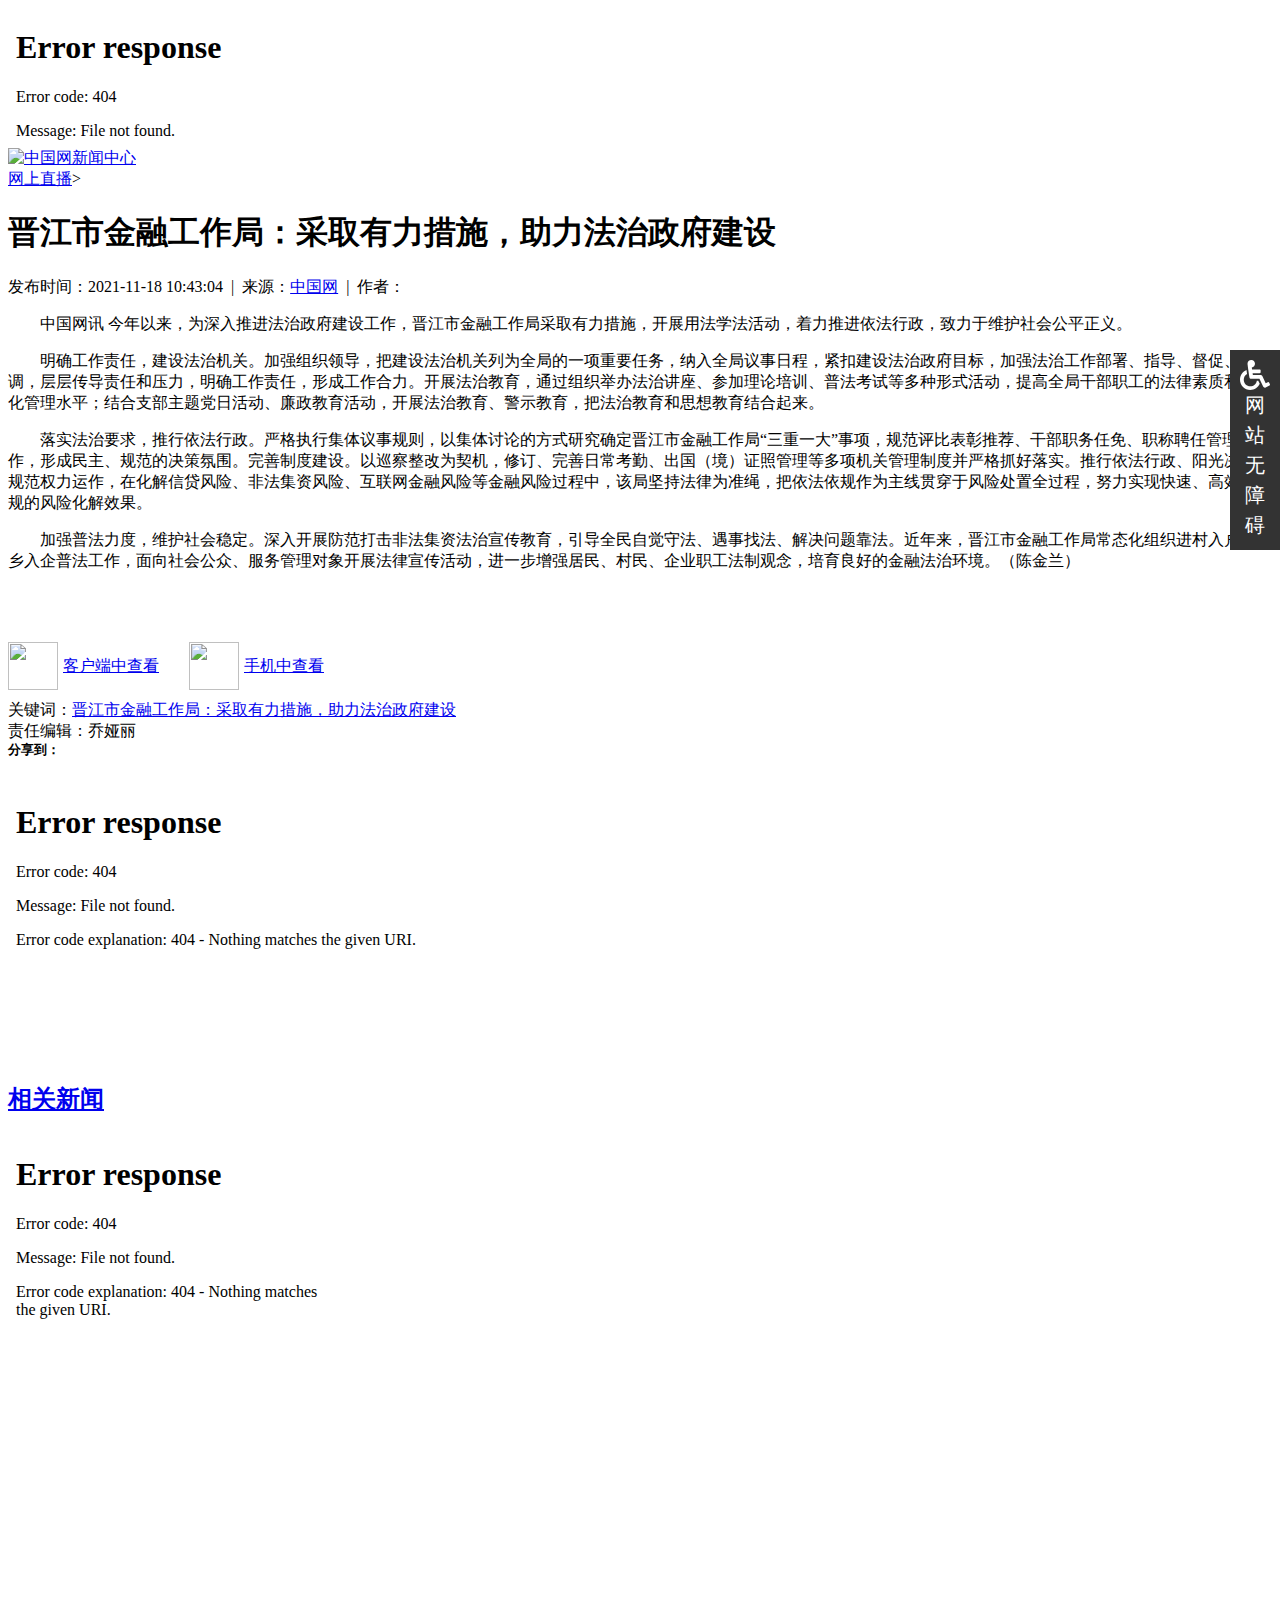
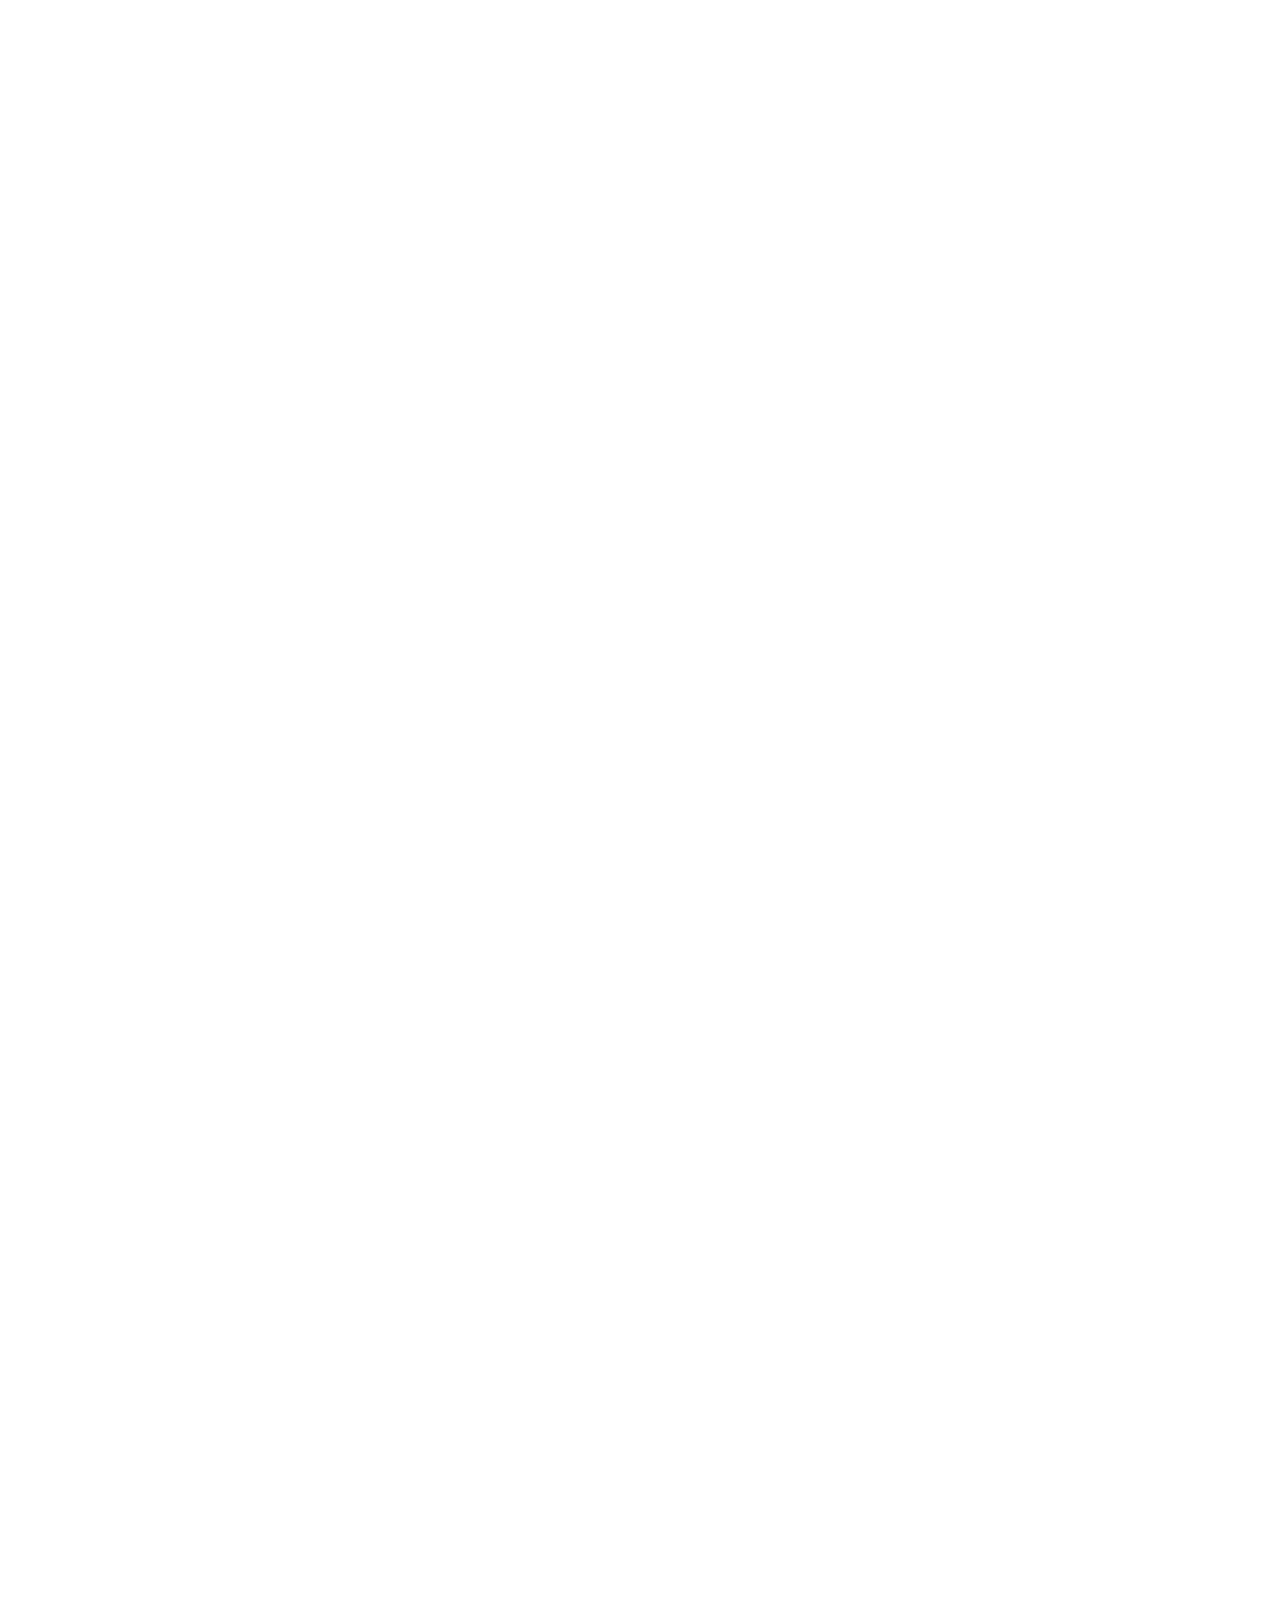
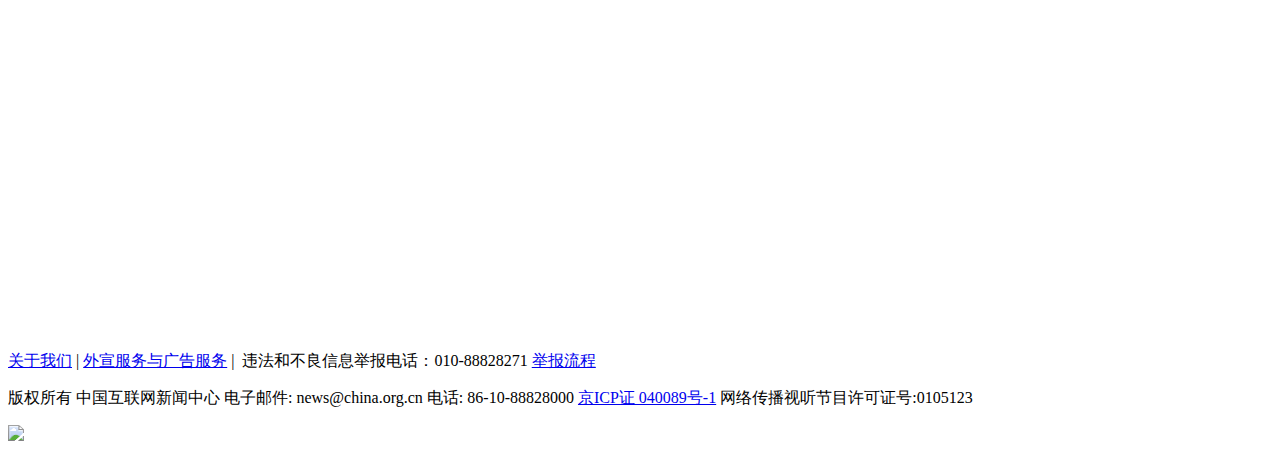
==== index.html @ 2ba496bf "Create index.html" ====
<!DOCTYPE html PUBLIC "-//W3C//DTD XHTML 1.0 Transitional//EN" "http://www.w3.org/TR/xhtml1/DTD/xhtml1-transitional.dtd">
<!-- saved from url=(0050)http://www.china.com.cn/zhibo/content_77879279.htm -->
<html xmlns:wb="http://open.weibo.com/wb" xml:lang="zh"><head><meta http-equiv="Content-Type" content="text/html; charset=UTF-8">

<title>晋江市金融工作局：采取有力措施，助力法治政府建设_新闻中心_中国网</title>
<meta name="keywords" content="晋江市金融工作局：采取有力措施，助力法治政府建设">
<meta name="filetype" content="0">
  <meta name="publishedtype" content="1">
  <meta name="pagetype" content="1">
  <meta name="catalogs" content="">
  <meta name="contentid" content="77879279">
  <meta name="publishdate" content="2021-11-18">
  <meta name="author" content="乔娅丽">
  <meta name="titlePic" content="">
<link type="text/css" rel="stylesheet" href="./晋江市金融工作局：采取有力措施，助力法治政府建设_新闻中心_中国网_files/reset-1.0.css">
<link type="text/css" rel="stylesheet" href="./晋江市金融工作局：采取有力措施，助力法治政府建设_新闻中心_中国网_files/index.css">
<link type="text/css" rel="stylesheet" href="./晋江市金融工作局：采取有力措施，助力法治政府建设_新闻中心_中国网_files/index1.css">
<script type="text/javascript" src="./晋江市金融工作局：采取有力措施，助力法治政府建设_新闻中心_中国网_files/callback-1.0.js.下载">
</script><div style="display: none;"></div>

<script type="text/javascript" src="./晋江市金融工作局：采取有力措施，助力法治政府建设_新闻中心_中国网_files/phone.js.下载">
</script>

<script type="text/javascript" src="./晋江市金融工作局：采取有力措施，助力法治政府建设_新闻中心_中国网_files/jquery-1.12.4.min.js.下载">
</script>

<script type="text/javascript" src="./晋江市金融工作局：采取有力措施，助力法治政府建设_新闻中心_中国网_files/video.js.下载">
</script>
<script src="./晋江市金融工作局：采取有力措施，助力法治政府建设_新闻中心_中国网_files/bsStatic.js.下载" type="text/javascript" charset="utf-8"></script><script charset="UTF-8" src="./晋江市金融工作局：采取有力措施，助力法治政府建设_新闻中心_中国网_files/bundle.js.下载"></script><script src="./晋江市金融工作局：采取有力措施，助力法治政府建设_新闻中心_中国网_files/bs-engine.js.下载" type="text/javascript" charset="utf-8"></script><style type="text/css">a.bshareDiv,#bsPanel,#bsMorePanel,#bshareF{border:none;background:none;padding:0;margin:0;font:12px Helvetica,Calibri,Tahoma,Arial,宋体,sans-serif;line-height:14px;}#bsPanel div,#bsMorePanel div,#bshareF div{display:block;}.bsRlogo .bsPopupAwd,.bsRlogoSel .bsPopupAwd,.bsLogo .bsPopupAwd,.bsLogoSel .bsPopupAwd{line-height:16px !important;}a.bshareDiv div,#bsFloatTab div{*display:inline;zoom:1;display:inline-block;}a.bshareDiv img,a.bshareDiv div,a.bshareDiv span,a.bshareDiv a,#bshareF table,#bshareF tr,#bshareF td{text-decoration:none;background:none;margin:0;padding:0;border:none;line-height:1.2}a.bshareDiv span{display:inline;float:none;}div.buzzButton{cursor:pointer;font-weight:bold;}.buzzButton .shareCount a{color:#333}.bsStyle1 .shareCount a{color:#fff}span.bshareText{white-space:nowrap;}span.bshareText:hover{text-decoration:underline;}a.bshareDiv .bsPromo,div.bshare-custom .bsPromo{display:none;position:absolute;z-index:100;}a.bshareDiv .bsPromo.bsPromo1,div.bshare-custom .bsPromo.bsPromo1{width:51px;height:18px;top:-18px;left:0;line-height:16px;font-size:12px !important;font-weight:normal !important;color:#fff;text-align:center;background:url(http://static.bshare.cn/frame/images/bshare_box_sprite2.gif) no-repeat 0 -606px;}div.bshare-custom .bsPromo.bsPromo2{background:url(http://static.bshare.cn/frame/images/bshare_promo_sprite.gif) no-repeat;cursor:pointer;}</style><style type="text/css">.bsBox{display:none;z-index:100000001;font-size:12px;background:url(http://static.bshare.cn/frame/images//background-opaque-dark.gif) !important;padding:6px !important;-moz-border-radius:5px;-webkit-border-radius:5px;border-radius:5px;}.bsClose{_overflow:hidden;cursor:pointer;position:absolute;z-index:10000000;color:#666;font-weight:bold;font-family:Helvetica,Arial;font-size:14px;line-height:20px;}.bsTop{color:#666;background:#f2f2f2;height:24px;line-height:24px;border-bottom:1px solid #e8e8e8;}.bsTop span{float:left;}.bsFrameDiv,#bsMorePanel{border:none;background:#fff;}.bsReturn{float:right;*margin-right:20px;margin-right:36px;text-align:right;cursor:pointer;line-height:24px;color:#666;opacity:0.5;}#bsReturn:hover{text-decoration:underline;opacity:1;}</style><script src="./晋江市金融工作局：采取有力措施，助力法治政府建设_新闻中心_中国网_files/bsMore.js.下载" type="text/javascript" charset="utf-8"></script><style type="text/css">.bshare-custom{font-size:13px;line-height:16px !important;}.bshare-custom.icon-medium{font-size:14px;line-height:20px !important;}.bshare-custom.icon-medium-plus,.bshare-custom.icon-large{font-size:16px;line-height:26px !important;}.bshare-custom.icon-large{line-height:44px !important;}.bshare-custom a{padding-left:19px;height:16px;_height:18px;text-decoration:none;display:none;zoom:1;vertical-align:middle;cursor:pointer;color:#333;margin-right:3px;-moz-opacity:1;-khtml-opacity:1;opacity:1;}.bshare-custom a:hover{text-decoration:underline;-moz-opacity:0.75;-khtml-opacity:0.75;opacity:0.75;}.bshare-custom.icon-medium a{padding-left:27px;height:24px;}.bshare-custom.icon-medium-plus a{padding-left:35px;height:32px;}.bshare-custom.icon-large a{padding-left:53px;height:50px;}.bshare-custom .bshare-more{padding-left:0 !important;color:#333 !important;*display:inline;display:inline-block;}.bshare-custom #bshare-shareto{color:#333;text-decoration:none;font-weight:bold;margin-right:8px;*display:inline;display:inline-block;}.bshare-custom .bshare-115{background:url("http://static.bshare.cn/frame/images/logos/s4/115.png") no-repeat;*display:inline;display:inline-block;}.bshare-custom.icon-medium .bshare-115{background:url("http://static.bshare.cn/frame/images/logos/m2/115.gif") no-repeat;*display:inline;display:inline-block;}.bshare-custom.icon-medium-plus .bshare-115{background:url("http://static.bshare.cn/frame/images/logos/mp2/115.gif") no-repeat;*display:inline;display:inline-block;}.bshare-custom.icon-large .bshare-115{background:url("http://static.bshare.cn/frame/images/logos/l3/115.gif") no-repeat;*display:inline;display:inline-block;}.bshare-custom .bshare-139mail{background:url("http://static.bshare.cn/frame/images/logos/s4/139mail.png") no-repeat;*display:inline;display:inline-block;}.bshare-custom.icon-medium .bshare-139mail{background:url("http://static.bshare.cn/frame/images/logos/m2/139mail.gif") no-repeat;*display:inline;display:inline-block;}.bshare-custom.icon-medium-plus .bshare-139mail{background:url("http://static.bshare.cn/frame/images/logos/mp2/139mail.gif") no-repeat;*display:inline;display:inline-block;}.bshare-custom.icon-large .bshare-139mail{background:url("http://static.bshare.cn/frame/images/logos/l3/139mail.gif") no-repeat;*display:inline;display:inline-block;}.bshare-custom .bshare-9dian{background:url("http://static.bshare.cn/frame/images/logos/s4/9dian.png") no-repeat;*display:inline;display:inline-block;}.bshare-custom.icon-medium .bshare-9dian{background:url("http://static.bshare.cn/frame/images/logos/m2/9dian.gif") no-repeat;*display:inline;display:inline-block;}.bshare-custom.icon-medium-plus .bshare-9dian{background:url("http://static.bshare.cn/frame/images/logos/mp2/9dian.gif") no-repeat;*display:inline;display:inline-block;}.bshare-custom.icon-large .bshare-9dian{background:url("http://static.bshare.cn/frame/images/logos/l3/9dian.gif") no-repeat;*display:inline;display:inline-block;}.bshare-custom .bshare-baiducang{background:url("http://static.bshare.cn/frame/images/logos/s4/baiducang.png") no-repeat;*display:inline;display:inline-block;}.bshare-custom.icon-medium .bshare-baiducang{background:url("http://static.bshare.cn/frame/images/logos/m2/baiducang.gif") no-repeat;*display:inline;display:inline-block;}.bshare-custom.icon-medium-plus .bshare-baiducang{background:url("http://static.bshare.cn/frame/images/logos/mp2/baiducang.gif") no-repeat;*display:inline;display:inline-block;}.bshare-custom.icon-large .bshare-baiducang{background:url("http://static.bshare.cn/frame/images/logos/l3/baiducang.gif") no-repeat;*display:inline;display:inline-block;}.bshare-custom .bshare-baiduhi{background:url("http://static.bshare.cn/frame/images/logos/s4/baiduhi.png") no-repeat;*display:inline;display:inline-block;}.bshare-custom.icon-medium .bshare-baiduhi{background:url("http://static.bshare.cn/frame/images/logos/m2/baiduhi.gif") no-repeat;*display:inline;display:inline-block;}.bshare-custom.icon-medium-plus .bshare-baiduhi{background:url("http://static.bshare.cn/frame/images/logos/mp2/baiduhi.gif") no-repeat;*display:inline;display:inline-block;}.bshare-custom.icon-large .bshare-baiduhi{background:url("http://static.bshare.cn/frame/images/logos/l3/baiduhi.gif") no-repeat;*display:inline;display:inline-block;}.bshare-custom .bshare-bgoogle{background:url("http://static.bshare.cn/frame/images/logos/s4/bgoogle.png") no-repeat;*display:inline;display:inline-block;}.bshare-custom.icon-medium .bshare-bgoogle{background:url("http://static.bshare.cn/frame/images/logos/m2/bgoogle.gif") no-repeat;*display:inline;display:inline-block;}.bshare-custom.icon-medium-plus .bshare-bgoogle{background:url("http://static.bshare.cn/frame/images/logos/mp2/bgoogle.gif") no-repeat;*display:inline;display:inline-block;}.bshare-custom.icon-large .bshare-bgoogle{background:url("http://static.bshare.cn/frame/images/logos/l3/bgoogle.gif") no-repeat;*display:inline;display:inline-block;}.bshare-custom .bshare-bsharesync{background:url("http://static.bshare.cn/frame/images/logos/s4/sprite/top_logos_sprite.png") no-repeat 0 -18px;*display:inline;display:inline-block;}.bshare-custom.icon-medium .bshare-bsharesync{background:url("http://static.bshare.cn/frame/images/logos/m2/sprite/top_logos_sprite.gif") no-repeat 0 -26px;*display:inline;display:inline-block;}.bshare-custom.icon-medium-plus .bshare-bsharesync{background:url("http://static.bshare.cn/frame/images/logos/mp2/sprite/top_logos_sprite.gif") no-repeat 0 -34px;*display:inline;display:inline-block;}.bshare-custom.icon-large .bshare-bsharesync{background:url("http://static.bshare.cn/frame/images/logos/l3/sprite/top_logos_sprite.gif") no-repeat 0 -52px;*display:inline;display:inline-block;}.bshare-custom .bshare-caimi{background:url("http://static.bshare.cn/frame/images/logos/s4/caimi.png") no-repeat;*display:inline;display:inline-block;}.bshare-custom.icon-medium .bshare-caimi{background:url("http://static.bshare.cn/frame/images/logos/m2/caimi.gif") no-repeat;*display:inline;display:inline-block;}.bshare-custom.icon-medium-plus .bshare-caimi{background:url("http://static.bshare.cn/frame/images/logos/mp2/caimi.gif") no-repeat;*display:inline;display:inline-block;}.bshare-custom.icon-large .bshare-caimi{background:url("http://static.bshare.cn/frame/images/logos/l3/caimi.gif") no-repeat;*display:inline;display:inline-block;}.bshare-custom .bshare-cfol{background:url("http://static.bshare.cn/frame/images/logos/s4/cfol.png") no-repeat;*display:inline;display:inline-block;}.bshare-custom.icon-medium .bshare-cfol{background:url("http://static.bshare.cn/frame/images/logos/m2/cfol.gif") no-repeat;*display:inline;display:inline-block;}.bshare-custom.icon-medium-plus .bshare-cfol{background:url("http://static.bshare.cn/frame/images/logos/mp2/cfol.gif") no-repeat;*display:inline;display:inline-block;}.bshare-custom.icon-large .bshare-cfol{background:url("http://static.bshare.cn/frame/images/logos/l3/cfol.gif") no-repeat;*display:inline;display:inline-block;}.bshare-custom .bshare-chouti{background:url("http://static.bshare.cn/frame/images/logos/s4/chouti.png") no-repeat;*display:inline;display:inline-block;}.bshare-custom.icon-medium .bshare-chouti{background:url("http://static.bshare.cn/frame/images/logos/m2/chouti.gif") no-repeat;*display:inline;display:inline-block;}.bshare-custom.icon-medium-plus .bshare-chouti{background:url("http://static.bshare.cn/frame/images/logos/mp2/chouti.gif") no-repeat;*display:inline;display:inline-block;}.bshare-custom.icon-large .bshare-chouti{background:url("http://static.bshare.cn/frame/images/logos/l3/chouti.gif") no-repeat;*display:inline;display:inline-block;}.bshare-custom .bshare-clipboard{background:url("http://static.bshare.cn/frame/images/logos/s4/clipboard.png") no-repeat;*display:inline;display:inline-block;}.bshare-custom.icon-medium .bshare-clipboard{background:url("http://static.bshare.cn/frame/images/logos/m2/clipboard.gif") no-repeat;*display:inline;display:inline-block;}.bshare-custom.icon-medium-plus .bshare-clipboard{background:url("http://static.bshare.cn/frame/images/logos/mp2/clipboard.gif") no-repeat;*display:inline;display:inline-block;}.bshare-custom.icon-large .bshare-clipboard{background:url("http://static.bshare.cn/frame/images/logos/l3/clipboard.gif") no-repeat;*display:inline;display:inline-block;}.bshare-custom .bshare-cyolbbs{background:url("http://static.bshare.cn/frame/images/logos/s4/cyolbbs.png") no-repeat;*display:inline;display:inline-block;}.bshare-custom.icon-medium .bshare-cyolbbs{background:url("http://static.bshare.cn/frame/images/logos/m2/cyolbbs.gif") no-repeat;*display:inline;display:inline-block;}.bshare-custom.icon-medium-plus .bshare-cyolbbs{background:url("http://static.bshare.cn/frame/images/logos/mp2/cyolbbs.gif") no-repeat;*display:inline;display:inline-block;}.bshare-custom.icon-large .bshare-cyolbbs{background:url("http://static.bshare.cn/frame/images/logos/l3/cyolbbs.gif") no-repeat;*display:inline;display:inline-block;}.bshare-custom .bshare-cyzone{background:url("http://static.bshare.cn/frame/images/logos/s4/cyzone.png") no-repeat;*display:inline;display:inline-block;}.bshare-custom.icon-medium .bshare-cyzone{background:url("http://static.bshare.cn/frame/images/logos/m2/cyzone.gif") no-repeat;*display:inline;display:inline-block;}.bshare-custom.icon-medium-plus .bshare-cyzone{background:url("http://static.bshare.cn/frame/images/logos/mp2/cyzone.gif") no-repeat;*display:inline;display:inline-block;}.bshare-custom.icon-large .bshare-cyzone{background:url("http://static.bshare.cn/frame/images/logos/l3/cyzone.gif") no-repeat;*display:inline;display:inline-block;}.bshare-custom .bshare-delicious{background:url("http://static.bshare.cn/frame/images/logos/s4/delicious.png") no-repeat;*display:inline;display:inline-block;}.bshare-custom.icon-medium .bshare-delicious{background:url("http://static.bshare.cn/frame/images/logos/m2/delicious.gif") no-repeat;*display:inline;display:inline-block;}.bshare-custom.icon-medium-plus .bshare-delicious{background:url("http://static.bshare.cn/frame/images/logos/mp2/delicious.gif") no-repeat;*display:inline;display:inline-block;}.bshare-custom.icon-large .bshare-delicious{background:url("http://static.bshare.cn/frame/images/logos/l3/delicious.gif") no-repeat;*display:inline;display:inline-block;}.bshare-custom .bshare-dig24{background:url("http://static.bshare.cn/frame/images/logos/s4/dig24.png") no-repeat;*display:inline;display:inline-block;}.bshare-custom.icon-medium .bshare-dig24{background:url("http://static.bshare.cn/frame/images/logos/m2/dig24.gif") no-repeat;*display:inline;display:inline-block;}.bshare-custom.icon-medium-plus .bshare-dig24{background:url("http://static.bshare.cn/frame/images/logos/mp2/dig24.gif") no-repeat;*display:inline;display:inline-block;}.bshare-custom.icon-large .bshare-dig24{background:url("http://static.bshare.cn/frame/images/logos/l3/dig24.gif") no-repeat;*display:inline;display:inline-block;}.bshare-custom .bshare-digg{background:url("http://static.bshare.cn/frame/images/logos/s4/digg.png") no-repeat;*display:inline;display:inline-block;}.bshare-custom.icon-medium .bshare-digg{background:url("http://static.bshare.cn/frame/images/logos/m2/digg.gif") no-repeat;*display:inline;display:inline-block;}.bshare-custom.icon-medium-plus .bshare-digg{background:url("http://static.bshare.cn/frame/images/logos/mp2/digg.gif") no-repeat;*display:inline;display:inline-block;}.bshare-custom.icon-large .bshare-digg{background:url("http://static.bshare.cn/frame/images/logos/l3/digg.gif") no-repeat;*display:inline;display:inline-block;}.bshare-custom .bshare-diglog{background:url("http://static.bshare.cn/frame/images/logos/s4/diglog.png") no-repeat;*display:inline;display:inline-block;}.bshare-custom.icon-medium .bshare-diglog{background:url("http://static.bshare.cn/frame/images/logos/m2/diglog.gif") no-repeat;*display:inline;display:inline-block;}.bshare-custom.icon-medium-plus .bshare-diglog{background:url("http://static.bshare.cn/frame/images/logos/mp2/diglog.gif") no-repeat;*display:inline;display:inline-block;}.bshare-custom.icon-large .bshare-diglog{background:url("http://static.bshare.cn/frame/images/logos/l3/diglog.gif") no-repeat;*display:inline;display:inline-block;}.bshare-custom .bshare-diigo{background:url("http://static.bshare.cn/frame/images/logos/s4/diigo.png") no-repeat;*display:inline;display:inline-block;}.bshare-custom.icon-medium .bshare-diigo{background:url("http://static.bshare.cn/frame/images/logos/m2/diigo.gif") no-repeat;*display:inline;display:inline-block;}.bshare-custom.icon-medium-plus .bshare-diigo{background:url("http://static.bshare.cn/frame/images/logos/mp2/diigo.gif") no-repeat;*display:inline;display:inline-block;}.bshare-custom.icon-large .bshare-diigo{background:url("http://static.bshare.cn/frame/images/logos/l3/diigo.gif") no-repeat;*display:inline;display:inline-block;}.bshare-custom .bshare-douban{background:url("http://static.bshare.cn/frame/images/logos/s4/sprite/top_logos_sprite.png") no-repeat 0 -36px;*display:inline;display:inline-block;}.bshare-custom.icon-medium .bshare-douban{background:url("http://static.bshare.cn/frame/images/logos/m2/sprite/top_logos_sprite.gif") no-repeat 0 -52px;*display:inline;display:inline-block;}.bshare-custom.icon-medium-plus .bshare-douban{background:url("http://static.bshare.cn/frame/images/logos/mp2/sprite/top_logos_sprite.gif") no-repeat 0 -68px;*display:inline;display:inline-block;}.bshare-custom.icon-large .bshare-douban{background:url("http://static.bshare.cn/frame/images/logos/l3/sprite/top_logos_sprite.gif") no-repeat 0 -104px;*display:inline;display:inline-block;}.bshare-custom .bshare-dream{background:url("http://static.bshare.cn/frame/images/logos/s4/dream.png") no-repeat;*display:inline;display:inline-block;}.bshare-custom.icon-medium .bshare-dream{background:url("http://static.bshare.cn/frame/images/logos/m2/dream.gif") no-repeat;*display:inline;display:inline-block;}.bshare-custom.icon-medium-plus .bshare-dream{background:url("http://static.bshare.cn/frame/images/logos/mp2/dream.gif") no-repeat;*display:inline;display:inline-block;}.bshare-custom.icon-large .bshare-dream{background:url("http://static.bshare.cn/frame/images/logos/l3/dream.gif") no-repeat;*display:inline;display:inline-block;}.bshare-custom .bshare-duitang{background:url("http://static.bshare.cn/frame/images/logos/s4/duitang.png") no-repeat;*display:inline;display:inline-block;}.bshare-custom.icon-medium .bshare-duitang{background:url("http://static.bshare.cn/frame/images/logos/m2/duitang.gif") no-repeat;*display:inline;display:inline-block;}.bshare-custom.icon-medium-plus .bshare-duitang{background:url("http://static.bshare.cn/frame/images/logos/mp2/duitang.gif") no-repeat;*display:inline;display:inline-block;}.bshare-custom.icon-large .bshare-duitang{background:url("http://static.bshare.cn/frame/images/logos/l3/duitang.gif") no-repeat;*display:inline;display:inline-block;}.bshare-custom .bshare-eastdaymb{background:url("http://static.bshare.cn/frame/images/logos/s4/eastdaymb.png") no-repeat;*display:inline;display:inline-block;}.bshare-custom.icon-medium .bshare-eastdaymb{background:url("http://static.bshare.cn/frame/images/logos/m2/eastdaymb.gif") no-repeat;*display:inline;display:inline-block;}.bshare-custom.icon-medium-plus .bshare-eastdaymb{background:url("http://static.bshare.cn/frame/images/logos/mp2/eastdaymb.gif") no-repeat;*display:inline;display:inline-block;}.bshare-custom.icon-large .bshare-eastdaymb{background:url("http://static.bshare.cn/frame/images/logos/l3/eastdaymb.gif") no-repeat;*display:inline;display:inline-block;}.bshare-custom .bshare-email{background:url("http://static.bshare.cn/frame/images/logos/s4/email.png") no-repeat;*display:inline;display:inline-block;}.bshare-custom.icon-medium .bshare-email{background:url("http://static.bshare.cn/frame/images/logos/m2/email.gif") no-repeat;*display:inline;display:inline-block;}.bshare-custom.icon-medium-plus .bshare-email{background:url("http://static.bshare.cn/frame/images/logos/mp2/email.gif") no-repeat;*display:inline;display:inline-block;}.bshare-custom.icon-large .bshare-email{background:url("http://static.bshare.cn/frame/images/logos/l3/email.gif") no-repeat;*display:inline;display:inline-block;}.bshare-custom .bshare-evernote{background:url("http://static.bshare.cn/frame/images/logos/s4/evernote.png") no-repeat;*display:inline;display:inline-block;}.bshare-custom.icon-medium .bshare-evernote{background:url("http://static.bshare.cn/frame/images/logos/m2/evernote.gif") no-repeat;*display:inline;display:inline-block;}.bshare-custom.icon-medium-plus .bshare-evernote{background:url("http://static.bshare.cn/frame/images/logos/mp2/evernote.gif") no-repeat;*display:inline;display:inline-block;}.bshare-custom.icon-large .bshare-evernote{background:url("http://static.bshare.cn/frame/images/logos/l3/evernote.gif") no-repeat;*display:inline;display:inline-block;}.bshare-custom .bshare-facebook{background:url("http://static.bshare.cn/frame/images/logos/s4/sprite/top_logos_sprite.png") no-repeat 0 -54px;*display:inline;display:inline-block;}.bshare-custom.icon-medium .bshare-facebook{background:url("http://static.bshare.cn/frame/images/logos/m2/sprite/top_logos_sprite.gif") no-repeat 0 -78px;*display:inline;display:inline-block;}.bshare-custom.icon-medium-plus .bshare-facebook{background:url("http://static.bshare.cn/frame/images/logos/mp2/sprite/top_logos_sprite.gif") no-repeat 0 -102px;*display:inline;display:inline-block;}.bshare-custom.icon-large .bshare-facebook{background:url("http://static.bshare.cn/frame/images/logos/l3/sprite/top_logos_sprite.gif") no-repeat 0 -156px;*display:inline;display:inline-block;}.bshare-custom .bshare-fanfou{background:url("http://static.bshare.cn/frame/images/logos/s4/fanfou.png") no-repeat;*display:inline;display:inline-block;}.bshare-custom.icon-medium .bshare-fanfou{background:url("http://static.bshare.cn/frame/images/logos/m2/fanfou.gif") no-repeat;*display:inline;display:inline-block;}.bshare-custom.icon-medium-plus .bshare-fanfou{background:url("http://static.bshare.cn/frame/images/logos/mp2/fanfou.gif") no-repeat;*display:inline;display:inline-block;}.bshare-custom.icon-large .bshare-fanfou{background:url("http://static.bshare.cn/frame/images/logos/l3/fanfou.gif") no-repeat;*display:inline;display:inline-block;}.bshare-custom .bshare-favorite{background:url("http://static.bshare.cn/frame/images/logos/s4/favorite.png") no-repeat;*display:inline;display:inline-block;}.bshare-custom.icon-medium .bshare-favorite{background:url("http://static.bshare.cn/frame/images/logos/m2/favorite.gif") no-repeat;*display:inline;display:inline-block;}.bshare-custom.icon-medium-plus .bshare-favorite{background:url("http://static.bshare.cn/frame/images/logos/mp2/favorite.gif") no-repeat;*display:inline;display:inline-block;}.bshare-custom.icon-large .bshare-favorite{background:url("http://static.bshare.cn/frame/images/logos/l3/favorite.gif") no-repeat;*display:inline;display:inline-block;}.bshare-custom .bshare-feixin{background:url("http://static.bshare.cn/frame/images/logos/s4/sprite/top_logos_sprite.png") no-repeat 0 -72px;*display:inline;display:inline-block;}.bshare-custom.icon-medium .bshare-feixin{background:url("http://static.bshare.cn/frame/images/logos/m2/sprite/top_logos_sprite.gif") no-repeat 0 -104px;*display:inline;display:inline-block;}.bshare-custom.icon-medium-plus .bshare-feixin{background:url("http://static.bshare.cn/frame/images/logos/mp2/sprite/top_logos_sprite.gif") no-repeat 0 -136px;*display:inline;display:inline-block;}.bshare-custom.icon-large .bshare-feixin{background:url("http://static.bshare.cn/frame/images/logos/l3/sprite/top_logos_sprite.gif") no-repeat 0 -208px;*display:inline;display:inline-block;}.bshare-custom .bshare-friendfeed{background:url("http://static.bshare.cn/frame/images/logos/s4/friendfeed.png") no-repeat;*display:inline;display:inline-block;}.bshare-custom.icon-medium .bshare-friendfeed{background:url("http://static.bshare.cn/frame/images/logos/m2/friendfeed.gif") no-repeat;*display:inline;display:inline-block;}.bshare-custom.icon-medium-plus .bshare-friendfeed{background:url("http://static.bshare.cn/frame/images/logos/mp2/friendfeed.gif") no-repeat;*display:inline;display:inline-block;}.bshare-custom.icon-large .bshare-friendfeed{background:url("http://static.bshare.cn/frame/images/logos/l3/friendfeed.gif") no-repeat;*display:inline;display:inline-block;}.bshare-custom .bshare-fwisp{background:url("http://static.bshare.cn/frame/images/logos/s4/fwisp.png") no-repeat;*display:inline;display:inline-block;}.bshare-custom.icon-medium .bshare-fwisp{background:url("http://static.bshare.cn/frame/images/logos/m2/fwisp.gif") no-repeat;*display:inline;display:inline-block;}.bshare-custom.icon-medium-plus .bshare-fwisp{background:url("http://static.bshare.cn/frame/images/logos/mp2/fwisp.gif") no-repeat;*display:inline;display:inline-block;}.bshare-custom.icon-large .bshare-fwisp{background:url("http://static.bshare.cn/frame/images/logos/l3/fwisp.gif") no-repeat;*display:inline;display:inline-block;}.bshare-custom .bshare-ganniu{background:url("http://static.bshare.cn/frame/images/logos/s4/ganniu.png") no-repeat;*display:inline;display:inline-block;}.bshare-custom.icon-medium .bshare-ganniu{background:url("http://static.bshare.cn/frame/images/logos/m2/ganniu.gif") no-repeat;*display:inline;display:inline-block;}.bshare-custom.icon-medium-plus .bshare-ganniu{background:url("http://static.bshare.cn/frame/images/logos/mp2/ganniu.gif") no-repeat;*display:inline;display:inline-block;}.bshare-custom.icon-large .bshare-ganniu{background:url("http://static.bshare.cn/frame/images/logos/l3/ganniu.gif") no-repeat;*display:inline;display:inline-block;}.bshare-custom .bshare-gmail{background:url("http://static.bshare.cn/frame/images/logos/s4/gmail.png") no-repeat;*display:inline;display:inline-block;}.bshare-custom.icon-medium .bshare-gmail{background:url("http://static.bshare.cn/frame/images/logos/m2/gmail.gif") no-repeat;*display:inline;display:inline-block;}.bshare-custom.icon-medium-plus .bshare-gmail{background:url("http://static.bshare.cn/frame/images/logos/mp2/gmail.gif") no-repeat;*display:inline;display:inline-block;}.bshare-custom.icon-large .bshare-gmail{background:url("http://static.bshare.cn/frame/images/logos/l3/gmail.gif") no-repeat;*display:inline;display:inline-block;}.bshare-custom .bshare-gmw{background:url("http://static.bshare.cn/frame/images/logos/s4/gmw.png") no-repeat;*display:inline;display:inline-block;}.bshare-custom.icon-medium .bshare-gmw{background:url("http://static.bshare.cn/frame/images/logos/m2/gmw.gif") no-repeat;*display:inline;display:inline-block;}.bshare-custom.icon-medium-plus .bshare-gmw{background:url("http://static.bshare.cn/frame/images/logos/mp2/gmw.gif") no-repeat;*display:inline;display:inline-block;}.bshare-custom.icon-large .bshare-gmw{background:url("http://static.bshare.cn/frame/images/logos/l3/gmw.gif") no-repeat;*display:inline;display:inline-block;}.bshare-custom .bshare-gtranslate{background:url("http://static.bshare.cn/frame/images/logos/s4/gtranslate.png") no-repeat;*display:inline;display:inline-block;}.bshare-custom.icon-medium .bshare-gtranslate{background:url("http://static.bshare.cn/frame/images/logos/m2/gtranslate.gif") no-repeat;*display:inline;display:inline-block;}.bshare-custom.icon-medium-plus .bshare-gtranslate{background:url("http://static.bshare.cn/frame/images/logos/mp2/gtranslate.gif") no-repeat;*display:inline;display:inline-block;}.bshare-custom.icon-large .bshare-gtranslate{background:url("http://static.bshare.cn/frame/images/logos/l3/gtranslate.gif") no-repeat;*display:inline;display:inline-block;}.bshare-custom .bshare-hemidemi{background:url("http://static.bshare.cn/frame/images/logos/s4/hemidemi.png") no-repeat;*display:inline;display:inline-block;}.bshare-custom.icon-medium .bshare-hemidemi{background:url("http://static.bshare.cn/frame/images/logos/m2/hemidemi.gif") no-repeat;*display:inline;display:inline-block;}.bshare-custom.icon-medium-plus .bshare-hemidemi{background:url("http://static.bshare.cn/frame/images/logos/mp2/hemidemi.gif") no-repeat;*display:inline;display:inline-block;}.bshare-custom.icon-large .bshare-hemidemi{background:url("http://static.bshare.cn/frame/images/logos/l3/hemidemi.gif") no-repeat;*display:inline;display:inline-block;}.bshare-custom .bshare-hexunmb{background:url("http://static.bshare.cn/frame/images/logos/s4/hexunmb.png") no-repeat;*display:inline;display:inline-block;}.bshare-custom.icon-medium .bshare-hexunmb{background:url("http://static.bshare.cn/frame/images/logos/m2/hexunmb.gif") no-repeat;*display:inline;display:inline-block;}.bshare-custom.icon-medium-plus .bshare-hexunmb{background:url("http://static.bshare.cn/frame/images/logos/mp2/hexunmb.gif") no-repeat;*display:inline;display:inline-block;}.bshare-custom.icon-large .bshare-hexunmb{background:url("http://static.bshare.cn/frame/images/logos/l3/hexunmb.gif") no-repeat;*display:inline;display:inline-block;}.bshare-custom .bshare-huaban{background:url("http://static.bshare.cn/frame/images/logos/s4/huaban.png") no-repeat;*display:inline;display:inline-block;}.bshare-custom.icon-medium .bshare-huaban{background:url("http://static.bshare.cn/frame/images/logos/m2/huaban.gif") no-repeat;*display:inline;display:inline-block;}.bshare-custom.icon-medium-plus .bshare-huaban{background:url("http://static.bshare.cn/frame/images/logos/mp2/huaban.gif") no-repeat;*display:inline;display:inline-block;}.bshare-custom.icon-large .bshare-huaban{background:url("http://static.bshare.cn/frame/images/logos/l3/huaban.gif") no-repeat;*display:inline;display:inline-block;}.bshare-custom .bshare-ifengkb{background:url("http://static.bshare.cn/frame/images/logos/s4/ifengkb.png") no-repeat;*display:inline;display:inline-block;}.bshare-custom.icon-medium .bshare-ifengkb{background:url("http://static.bshare.cn/frame/images/logos/m2/ifengkb.gif") no-repeat;*display:inline;display:inline-block;}.bshare-custom.icon-medium-plus .bshare-ifengkb{background:url("http://static.bshare.cn/frame/images/logos/mp2/ifengkb.gif") no-repeat;*display:inline;display:inline-block;}.bshare-custom.icon-large .bshare-ifengkb{background:url("http://static.bshare.cn/frame/images/logos/l3/ifengkb.gif") no-repeat;*display:inline;display:inline-block;}.bshare-custom .bshare-ifengmb{background:url("http://static.bshare.cn/frame/images/logos/s4/sprite/top_logos_sprite.png") no-repeat 0 -90px;*display:inline;display:inline-block;}.bshare-custom.icon-medium .bshare-ifengmb{background:url("http://static.bshare.cn/frame/images/logos/m2/sprite/top_logos_sprite.gif") no-repeat 0 -130px;*display:inline;display:inline-block;}.bshare-custom.icon-medium-plus .bshare-ifengmb{background:url("http://static.bshare.cn/frame/images/logos/mp2/sprite/top_logos_sprite.gif") no-repeat 0 -170px;*display:inline;display:inline-block;}.bshare-custom.icon-large .bshare-ifengmb{background:url("http://static.bshare.cn/frame/images/logos/l3/sprite/top_logos_sprite.gif") no-repeat 0 -260px;*display:inline;display:inline-block;}.bshare-custom .bshare-ifensi{background:url("http://static.bshare.cn/frame/images/logos/s4/ifensi.png") no-repeat;*display:inline;display:inline-block;}.bshare-custom.icon-medium .bshare-ifensi{background:url("http://static.bshare.cn/frame/images/logos/m2/ifensi.gif") no-repeat;*display:inline;display:inline-block;}.bshare-custom.icon-medium-plus .bshare-ifensi{background:url("http://static.bshare.cn/frame/images/logos/mp2/ifensi.gif") no-repeat;*display:inline;display:inline-block;}.bshare-custom.icon-large .bshare-ifensi{background:url("http://static.bshare.cn/frame/images/logos/l3/ifensi.gif") no-repeat;*display:inline;display:inline-block;}.bshare-custom .bshare-instapaper{background:url("http://static.bshare.cn/frame/images/logos/s4/instapaper.png") no-repeat;*display:inline;display:inline-block;}.bshare-custom.icon-medium .bshare-instapaper{background:url("http://static.bshare.cn/frame/images/logos/m2/instapaper.gif") no-repeat;*display:inline;display:inline-block;}.bshare-custom.icon-medium-plus .bshare-instapaper{background:url("http://static.bshare.cn/frame/images/logos/mp2/instapaper.gif") no-repeat;*display:inline;display:inline-block;}.bshare-custom.icon-large .bshare-instapaper{background:url("http://static.bshare.cn/frame/images/logos/l3/instapaper.gif") no-repeat;*display:inline;display:inline-block;}.bshare-custom .bshare-itieba{background:url("http://static.bshare.cn/frame/images/logos/s4/sprite/top_logos_sprite.png") no-repeat 0 -108px;*display:inline;display:inline-block;}.bshare-custom.icon-medium .bshare-itieba{background:url("http://static.bshare.cn/frame/images/logos/m2/sprite/top_logos_sprite.gif") no-repeat 0 -156px;*display:inline;display:inline-block;}.bshare-custom.icon-medium-plus .bshare-itieba{background:url("http://static.bshare.cn/frame/images/logos/mp2/sprite/top_logos_sprite.gif") no-repeat 0 -204px;*display:inline;display:inline-block;}.bshare-custom.icon-large .bshare-itieba{background:url("http://static.bshare.cn/frame/images/logos/l3/sprite/top_logos_sprite.gif") no-repeat 0 -312px;*display:inline;display:inline-block;}.bshare-custom .bshare-joinwish{background:url("http://static.bshare.cn/frame/images/logos/s4/joinwish.png") no-repeat;*display:inline;display:inline-block;}.bshare-custom.icon-medium .bshare-joinwish{background:url("http://static.bshare.cn/frame/images/logos/m2/joinwish.gif") no-repeat;*display:inline;display:inline-block;}.bshare-custom.icon-medium-plus .bshare-joinwish{background:url("http://static.bshare.cn/frame/images/logos/mp2/joinwish.gif") no-repeat;*display:inline;display:inline-block;}.bshare-custom.icon-large .bshare-joinwish{background:url("http://static.bshare.cn/frame/images/logos/l3/joinwish.gif") no-repeat;*display:inline;display:inline-block;}.bshare-custom .bshare-kaixin001{background:url("http://static.bshare.cn/frame/images/logos/s4/sprite/top_logos_sprite.png") no-repeat 0 -126px;*display:inline;display:inline-block;}.bshare-custom.icon-medium .bshare-kaixin001{background:url("http://static.bshare.cn/frame/images/logos/m2/sprite/top_logos_sprite.gif") no-repeat 0 -182px;*display:inline;display:inline-block;}.bshare-custom.icon-medium-plus .bshare-kaixin001{background:url("http://static.bshare.cn/frame/images/logos/mp2/sprite/top_logos_sprite.gif") no-repeat 0 -238px;*display:inline;display:inline-block;}.bshare-custom.icon-large .bshare-kaixin001{background:url("http://static.bshare.cn/frame/images/logos/l3/sprite/top_logos_sprite.gif") no-repeat 0 -364px;*display:inline;display:inline-block;}.bshare-custom .bshare-laodao{background:url("http://static.bshare.cn/frame/images/logos/s4/laodao.png") no-repeat;*display:inline;display:inline-block;}.bshare-custom.icon-medium .bshare-laodao{background:url("http://static.bshare.cn/frame/images/logos/m2/laodao.gif") no-repeat;*display:inline;display:inline-block;}.bshare-custom.icon-medium-plus .bshare-laodao{background:url("http://static.bshare.cn/frame/images/logos/mp2/laodao.gif") no-repeat;*display:inline;display:inline-block;}.bshare-custom.icon-large .bshare-laodao{background:url("http://static.bshare.cn/frame/images/logos/l3/laodao.gif") no-repeat;*display:inline;display:inline-block;}.bshare-custom .bshare-leihou{background:url("http://static.bshare.cn/frame/images/logos/s4/leihou.png") no-repeat;*display:inline;display:inline-block;}.bshare-custom.icon-medium .bshare-leihou{background:url("http://static.bshare.cn/frame/images/logos/m2/leihou.gif") no-repeat;*display:inline;display:inline-block;}.bshare-custom.icon-medium-plus .bshare-leihou{background:url("http://static.bshare.cn/frame/images/logos/mp2/leihou.gif") no-repeat;*display:inline;display:inline-block;}.bshare-custom.icon-large .bshare-leihou{background:url("http://static.bshare.cn/frame/images/logos/l3/leihou.gif") no-repeat;*display:inline;display:inline-block;}.bshare-custom .bshare-leshou{background:url("http://static.bshare.cn/frame/images/logos/s4/leshou.png") no-repeat;*display:inline;display:inline-block;}.bshare-custom.icon-medium .bshare-leshou{background:url("http://static.bshare.cn/frame/images/logos/m2/leshou.gif") no-repeat;*display:inline;display:inline-block;}.bshare-custom.icon-medium-plus .bshare-leshou{background:url("http://static.bshare.cn/frame/images/logos/mp2/leshou.gif") no-repeat;*display:inline;display:inline-block;}.bshare-custom.icon-large .bshare-leshou{background:url("http://static.bshare.cn/frame/images/logos/l3/leshou.gif") no-repeat;*display:inline;display:inline-block;}.bshare-custom .bshare-linkedin{background:url("http://static.bshare.cn/frame/images/logos/s4/linkedin.png") no-repeat;*display:inline;display:inline-block;}.bshare-custom.icon-medium .bshare-linkedin{background:url("http://static.bshare.cn/frame/images/logos/m2/linkedin.gif") no-repeat;*display:inline;display:inline-block;}.bshare-custom.icon-medium-plus .bshare-linkedin{background:url("http://static.bshare.cn/frame/images/logos/mp2/linkedin.gif") no-repeat;*display:inline;display:inline-block;}.bshare-custom.icon-large .bshare-linkedin{background:url("http://static.bshare.cn/frame/images/logos/l3/linkedin.gif") no-repeat;*display:inline;display:inline-block;}.bshare-custom .bshare-livespace{background:url("http://static.bshare.cn/frame/images/logos/s4/livespace.png") no-repeat;*display:inline;display:inline-block;}.bshare-custom.icon-medium .bshare-livespace{background:url("http://static.bshare.cn/frame/images/logos/m2/livespace.gif") no-repeat;*display:inline;display:inline-block;}.bshare-custom.icon-medium-plus .bshare-livespace{background:url("http://static.bshare.cn/frame/images/logos/mp2/livespace.gif") no-repeat;*display:inline;display:inline-block;}.bshare-custom.icon-large .bshare-livespace{background:url("http://static.bshare.cn/frame/images/logos/l3/livespace.gif") no-repeat;*display:inline;display:inline-block;}.bshare-custom .bshare-mala{background:url("http://static.bshare.cn/frame/images/logos/s4/mala.png") no-repeat;*display:inline;display:inline-block;}.bshare-custom.icon-medium .bshare-mala{background:url("http://static.bshare.cn/frame/images/logos/m2/mala.gif") no-repeat;*display:inline;display:inline-block;}.bshare-custom.icon-medium-plus .bshare-mala{background:url("http://static.bshare.cn/frame/images/logos/mp2/mala.gif") no-repeat;*display:inline;display:inline-block;}.bshare-custom.icon-large .bshare-mala{background:url("http://static.bshare.cn/frame/images/logos/l3/mala.gif") no-repeat;*display:inline;display:inline-block;}.bshare-custom .bshare-masar{background:url("http://static.bshare.cn/frame/images/logos/s4/masar.png") no-repeat;*display:inline;display:inline-block;}.bshare-custom.icon-medium .bshare-masar{background:url("http://static.bshare.cn/frame/images/logos/m2/masar.gif") no-repeat;*display:inline;display:inline-block;}.bshare-custom.icon-medium-plus .bshare-masar{background:url("http://static.bshare.cn/frame/images/logos/mp2/masar.gif") no-repeat;*display:inline;display:inline-block;}.bshare-custom.icon-large .bshare-masar{background:url("http://static.bshare.cn/frame/images/logos/l3/masar.gif") no-repeat;*display:inline;display:inline-block;}.bshare-custom .bshare-meilishuo{background:url("http://static.bshare.cn/frame/images/logos/s4/meilishuo.png") no-repeat;*display:inline;display:inline-block;}.bshare-custom.icon-medium .bshare-meilishuo{background:url("http://static.bshare.cn/frame/images/logos/m2/meilishuo.gif") no-repeat;*display:inline;display:inline-block;}.bshare-custom.icon-medium-plus .bshare-meilishuo{background:url("http://static.bshare.cn/frame/images/logos/mp2/meilishuo.gif") no-repeat;*display:inline;display:inline-block;}.bshare-custom.icon-large .bshare-meilishuo{background:url("http://static.bshare.cn/frame/images/logos/l3/meilishuo.gif") no-repeat;*display:inline;display:inline-block;}.bshare-custom .bshare-miliao{background:url("http://static.bshare.cn/frame/images/logos/s4/miliao.png") no-repeat;*display:inline;display:inline-block;}.bshare-custom.icon-medium .bshare-miliao{background:url("http://static.bshare.cn/frame/images/logos/m2/miliao.gif") no-repeat;*display:inline;display:inline-block;}.bshare-custom.icon-medium-plus .bshare-miliao{background:url("http://static.bshare.cn/frame/images/logos/mp2/miliao.gif") no-repeat;*display:inline;display:inline-block;}.bshare-custom.icon-large .bshare-miliao{background:url("http://static.bshare.cn/frame/images/logos/l3/miliao.gif") no-repeat;*display:inline;display:inline-block;}.bshare-custom .bshare-mister_wong{background:url("http://static.bshare.cn/frame/images/logos/s4/mister_wong.png") no-repeat;*display:inline;display:inline-block;}.bshare-custom.icon-medium .bshare-mister_wong{background:url("http://static.bshare.cn/frame/images/logos/m2/mister_wong.gif") no-repeat;*display:inline;display:inline-block;}.bshare-custom.icon-medium-plus .bshare-mister_wong{background:url("http://static.bshare.cn/frame/images/logos/mp2/mister_wong.gif") no-repeat;*display:inline;display:inline-block;}.bshare-custom.icon-large .bshare-mister_wong{background:url("http://static.bshare.cn/frame/images/logos/l3/mister_wong.gif") no-repeat;*display:inline;display:inline-block;}.bshare-custom .bshare-mogujie{background:url("http://static.bshare.cn/frame/images/logos/s4/mogujie.png") no-repeat;*display:inline;display:inline-block;}.bshare-custom.icon-medium .bshare-mogujie{background:url("http://static.bshare.cn/frame/images/logos/m2/mogujie.gif") no-repeat;*display:inline;display:inline-block;}.bshare-custom.icon-medium-plus .bshare-mogujie{background:url("http://static.bshare.cn/frame/images/logos/mp2/mogujie.gif") no-repeat;*display:inline;display:inline-block;}.bshare-custom.icon-large .bshare-mogujie{background:url("http://static.bshare.cn/frame/images/logos/l3/mogujie.gif") no-repeat;*display:inline;display:inline-block;}.bshare-custom .bshare-moptk{background:url("http://static.bshare.cn/frame/images/logos/s4/moptk.png") no-repeat;*display:inline;display:inline-block;}.bshare-custom.icon-medium .bshare-moptk{background:url("http://static.bshare.cn/frame/images/logos/m2/moptk.gif") no-repeat;*display:inline;display:inline-block;}.bshare-custom.icon-medium-plus .bshare-moptk{background:url("http://static.bshare.cn/frame/images/logos/mp2/moptk.gif") no-repeat;*display:inline;display:inline-block;}.bshare-custom.icon-large .bshare-moptk{background:url("http://static.bshare.cn/frame/images/logos/l3/moptk.gif") no-repeat;*display:inline;display:inline-block;}.bshare-custom .bshare-msn{background:url("http://static.bshare.cn/frame/images/logos/s4/sprite/top_logos_sprite.png") no-repeat 0 -144px;*display:inline;display:inline-block;}.bshare-custom.icon-medium .bshare-msn{background:url("http://static.bshare.cn/frame/images/logos/m2/sprite/top_logos_sprite.gif") no-repeat 0 -208px;*display:inline;display:inline-block;}.bshare-custom.icon-medium-plus .bshare-msn{background:url("http://static.bshare.cn/frame/images/logos/mp2/sprite/top_logos_sprite.gif") no-repeat 0 -272px;*display:inline;display:inline-block;}.bshare-custom.icon-large .bshare-msn{background:url("http://static.bshare.cn/frame/images/logos/l3/sprite/top_logos_sprite.gif") no-repeat 0 -416px;*display:inline;display:inline-block;}.bshare-custom .bshare-myshare{background:url("http://static.bshare.cn/frame/images/logos/s4/myshare.png") no-repeat;*display:inline;display:inline-block;}.bshare-custom.icon-medium .bshare-myshare{background:url("http://static.bshare.cn/frame/images/logos/m2/myshare.gif") no-repeat;*display:inline;display:inline-block;}.bshare-custom.icon-medium-plus .bshare-myshare{background:url("http://static.bshare.cn/frame/images/logos/mp2/myshare.gif") no-repeat;*display:inline;display:inline-block;}.bshare-custom.icon-large .bshare-myshare{background:url("http://static.bshare.cn/frame/images/logos/l3/myshare.gif") no-repeat;*display:inline;display:inline-block;}.bshare-custom .bshare-myspace{background:url("http://static.bshare.cn/frame/images/logos/s4/myspace.png") no-repeat;*display:inline;display:inline-block;}.bshare-custom.icon-medium .bshare-myspace{background:url("http://static.bshare.cn/frame/images/logos/m2/myspace.gif") no-repeat;*display:inline;display:inline-block;}.bshare-custom.icon-medium-plus .bshare-myspace{background:url("http://static.bshare.cn/frame/images/logos/mp2/myspace.gif") no-repeat;*display:inline;display:inline-block;}.bshare-custom.icon-large .bshare-myspace{background:url("http://static.bshare.cn/frame/images/logos/l3/myspace.gif") no-repeat;*display:inline;display:inline-block;}.bshare-custom .bshare-neteasemb{background:url("http://static.bshare.cn/frame/images/logos/s4/sprite/top_logos_sprite.png") no-repeat 0 -162px;*display:inline;display:inline-block;}.bshare-custom.icon-medium .bshare-neteasemb{background:url("http://static.bshare.cn/frame/images/logos/m2/sprite/top_logos_sprite.gif") no-repeat 0 -234px;*display:inline;display:inline-block;}.bshare-custom.icon-medium-plus .bshare-neteasemb{background:url("http://static.bshare.cn/frame/images/logos/mp2/sprite/top_logos_sprite.gif") no-repeat 0 -306px;*display:inline;display:inline-block;}.bshare-custom.icon-large .bshare-neteasemb{background:url("http://static.bshare.cn/frame/images/logos/l3/sprite/top_logos_sprite.gif") no-repeat 0 -468px;*display:inline;display:inline-block;}.bshare-custom .bshare-netvibes{background:url("http://static.bshare.cn/frame/images/logos/s4/netvibes.png") no-repeat;*display:inline;display:inline-block;}.bshare-custom.icon-medium .bshare-netvibes{background:url("http://static.bshare.cn/frame/images/logos/m2/netvibes.gif") no-repeat;*display:inline;display:inline-block;}.bshare-custom.icon-medium-plus .bshare-netvibes{background:url("http://static.bshare.cn/frame/images/logos/mp2/netvibes.gif") no-repeat;*display:inline;display:inline-block;}.bshare-custom.icon-large .bshare-netvibes{background:url("http://static.bshare.cn/frame/images/logos/l3/netvibes.gif") no-repeat;*display:inline;display:inline-block;}.bshare-custom .bshare-peoplemb{background:url("http://static.bshare.cn/frame/images/logos/s4/sprite/top_logos_sprite.png") no-repeat 0 -180px;*display:inline;display:inline-block;}.bshare-custom.icon-medium .bshare-peoplemb{background:url("http://static.bshare.cn/frame/images/logos/m2/sprite/top_logos_sprite.gif") no-repeat 0 -260px;*display:inline;display:inline-block;}.bshare-custom.icon-medium-plus .bshare-peoplemb{background:url("http://static.bshare.cn/frame/images/logos/mp2/sprite/top_logos_sprite.gif") no-repeat 0 -340px;*display:inline;display:inline-block;}.bshare-custom.icon-large .bshare-peoplemb{background:url("http://static.bshare.cn/frame/images/logos/l3/sprite/top_logos_sprite.gif") no-repeat 0 -520px;*display:inline;display:inline-block;}.bshare-custom .bshare-pinterest{background:url("http://static.bshare.cn/frame/images/logos/s4/pinterest.png") no-repeat;*display:inline;display:inline-block;}.bshare-custom.icon-medium .bshare-pinterest{background:url("http://static.bshare.cn/frame/images/logos/m2/pinterest.gif") no-repeat;*display:inline;display:inline-block;}.bshare-custom.icon-medium-plus .bshare-pinterest{background:url("http://static.bshare.cn/frame/images/logos/mp2/pinterest.gif") no-repeat;*display:inline;display:inline-block;}.bshare-custom.icon-large .bshare-pinterest{background:url("http://static.bshare.cn/frame/images/logos/l3/pinterest.gif") no-repeat;*display:inline;display:inline-block;}.bshare-custom .bshare-poco{background:url("http://static.bshare.cn/frame/images/logos/s4/poco.png") no-repeat;*display:inline;display:inline-block;}.bshare-custom.icon-medium .bshare-poco{background:url("http://static.bshare.cn/frame/images/logos/m2/poco.gif") no-repeat;*display:inline;display:inline-block;}.bshare-custom.icon-medium-plus .bshare-poco{background:url("http://static.bshare.cn/frame/images/logos/mp2/poco.gif") no-repeat;*display:inline;display:inline-block;}.bshare-custom.icon-large .bshare-poco{background:url("http://static.bshare.cn/frame/images/logos/l3/poco.gif") no-repeat;*display:inline;display:inline-block;}.bshare-custom .bshare-printer{background:url("http://static.bshare.cn/frame/images/logos/s4/printer.png") no-repeat;*display:inline;display:inline-block;}.bshare-custom.icon-medium .bshare-printer{background:url("http://static.bshare.cn/frame/images/logos/m2/printer.gif") no-repeat;*display:inline;display:inline-block;}.bshare-custom.icon-medium-plus .bshare-printer{background:url("http://static.bshare.cn/frame/images/logos/mp2/printer.gif") no-repeat;*display:inline;display:inline-block;}.bshare-custom.icon-large .bshare-printer{background:url("http://static.bshare.cn/frame/images/logos/l3/printer.gif") no-repeat;*display:inline;display:inline-block;}.bshare-custom .bshare-printf{background:url("http://static.bshare.cn/frame/images/logos/s4/printf.png") no-repeat;*display:inline;display:inline-block;}.bshare-custom.icon-medium .bshare-printf{background:url("http://static.bshare.cn/frame/images/logos/m2/printf.gif") no-repeat;*display:inline;display:inline-block;}.bshare-custom.icon-medium-plus .bshare-printf{background:url("http://static.bshare.cn/frame/images/logos/mp2/printf.gif") no-repeat;*display:inline;display:inline-block;}.bshare-custom.icon-large .bshare-printf{background:url("http://static.bshare.cn/frame/images/logos/l3/printf.gif") no-repeat;*display:inline;display:inline-block;}.bshare-custom .bshare-qqmb{background:url("http://static.bshare.cn/frame/images/logos/s4/sprite/top_logos_sprite.png") no-repeat 0 -198px;*display:inline;display:inline-block;}.bshare-custom.icon-medium .bshare-qqmb{background:url("http://static.bshare.cn/frame/images/logos/m2/sprite/top_logos_sprite.gif") no-repeat 0 -286px;*display:inline;display:inline-block;}.bshare-custom.icon-medium-plus .bshare-qqmb{background:url("http://static.bshare.cn/frame/images/logos/mp2/sprite/top_logos_sprite.gif") no-repeat 0 -374px;*display:inline;display:inline-block;}.bshare-custom.icon-large .bshare-qqmb{background:url("http://static.bshare.cn/frame/images/logos/l3/sprite/top_logos_sprite.gif") no-repeat 0 -572px;*display:inline;display:inline-block;}.bshare-custom .bshare-qqshuqian{background:url("http://static.bshare.cn/frame/images/logos/s4/qqshuqian.png") no-repeat;*display:inline;display:inline-block;}.bshare-custom.icon-medium .bshare-qqshuqian{background:url("http://static.bshare.cn/frame/images/logos/m2/qqshuqian.gif") no-repeat;*display:inline;display:inline-block;}.bshare-custom.icon-medium-plus .bshare-qqshuqian{background:url("http://static.bshare.cn/frame/images/logos/mp2/qqshuqian.gif") no-repeat;*display:inline;display:inline-block;}.bshare-custom.icon-large .bshare-qqshuqian{background:url("http://static.bshare.cn/frame/images/logos/l3/qqshuqian.gif") no-repeat;*display:inline;display:inline-block;}.bshare-custom .bshare-qqxiaoyou{background:url("http://static.bshare.cn/frame/images/logos/s4/sprite/top_logos_sprite.png") no-repeat 0 -216px;*display:inline;display:inline-block;}.bshare-custom.icon-medium .bshare-qqxiaoyou{background:url("http://static.bshare.cn/frame/images/logos/m2/sprite/top_logos_sprite.gif") no-repeat 0 -312px;*display:inline;display:inline-block;}.bshare-custom.icon-medium-plus .bshare-qqxiaoyou{background:url("http://static.bshare.cn/frame/images/logos/mp2/sprite/top_logos_sprite.gif") no-repeat 0 -408px;*display:inline;display:inline-block;}.bshare-custom.icon-large .bshare-qqxiaoyou{background:url("http://static.bshare.cn/frame/images/logos/l3/sprite/top_logos_sprite.gif") no-repeat 0 -624px;*display:inline;display:inline-block;}.bshare-custom .bshare-qzone{background:url("http://static.bshare.cn/frame/images/logos/s4/sprite/top_logos_sprite.png") no-repeat 0 -234px;*display:inline;display:inline-block;}.bshare-custom.icon-medium .bshare-qzone{background:url("http://static.bshare.cn/frame/images/logos/m2/sprite/top_logos_sprite.gif") no-repeat 0 -338px;*display:inline;display:inline-block;}.bshare-custom.icon-medium-plus .bshare-qzone{background:url("http://static.bshare.cn/frame/images/logos/mp2/sprite/top_logos_sprite.gif") no-repeat 0 -442px;*display:inline;display:inline-block;}.bshare-custom.icon-large .bshare-qzone{background:url("http://static.bshare.cn/frame/images/logos/l3/sprite/top_logos_sprite.gif") no-repeat 0 -676px;*display:inline;display:inline-block;}.bshare-custom .bshare-readitlater{background:url("http://static.bshare.cn/frame/images/logos/s4/readitlater.png") no-repeat;*display:inline;display:inline-block;}.bshare-custom.icon-medium .bshare-readitlater{background:url("http://static.bshare.cn/frame/images/logos/m2/readitlater.gif") no-repeat;*display:inline;display:inline-block;}.bshare-custom.icon-medium-plus .bshare-readitlater{background:url("http://static.bshare.cn/frame/images/logos/mp2/readitlater.gif") no-repeat;*display:inline;display:inline-block;}.bshare-custom.icon-large .bshare-readitlater{background:url("http://static.bshare.cn/frame/images/logos/l3/readitlater.gif") no-repeat;*display:inline;display:inline-block;}.bshare-custom .bshare-reddit{background:url("http://static.bshare.cn/frame/images/logos/s4/reddit.png") no-repeat;*display:inline;display:inline-block;}.bshare-custom.icon-medium .bshare-reddit{background:url("http://static.bshare.cn/frame/images/logos/m2/reddit.gif") no-repeat;*display:inline;display:inline-block;}.bshare-custom.icon-medium-plus .bshare-reddit{background:url("http://static.bshare.cn/frame/images/logos/mp2/reddit.gif") no-repeat;*display:inline;display:inline-block;}.bshare-custom.icon-large .bshare-reddit{background:url("http://static.bshare.cn/frame/images/logos/l3/reddit.gif") no-repeat;*display:inline;display:inline-block;}.bshare-custom .bshare-redmb{background:url("http://static.bshare.cn/frame/images/logos/s4/redmb.png") no-repeat;*display:inline;display:inline-block;}.bshare-custom.icon-medium .bshare-redmb{background:url("http://static.bshare.cn/frame/images/logos/m2/redmb.gif") no-repeat;*display:inline;display:inline-block;}.bshare-custom.icon-medium-plus .bshare-redmb{background:url("http://static.bshare.cn/frame/images/logos/mp2/redmb.gif") no-repeat;*display:inline;display:inline-block;}.bshare-custom.icon-large .bshare-redmb{background:url("http://static.bshare.cn/frame/images/logos/l3/redmb.gif") no-repeat;*display:inline;display:inline-block;}.bshare-custom .bshare-renjian{background:url("http://static.bshare.cn/frame/images/logos/s4/renjian.png") no-repeat;*display:inline;display:inline-block;}.bshare-custom.icon-medium .bshare-renjian{background:url("http://static.bshare.cn/frame/images/logos/m2/renjian.gif") no-repeat;*display:inline;display:inline-block;}.bshare-custom.icon-medium-plus .bshare-renjian{background:url("http://static.bshare.cn/frame/images/logos/mp2/renjian.gif") no-repeat;*display:inline;display:inline-block;}.bshare-custom.icon-large .bshare-renjian{background:url("http://static.bshare.cn/frame/images/logos/l3/renjian.gif") no-repeat;*display:inline;display:inline-block;}.bshare-custom .bshare-renmaiku{background:url("http://static.bshare.cn/frame/images/logos/s4/renmaiku.png") no-repeat;*display:inline;display:inline-block;}.bshare-custom.icon-medium .bshare-renmaiku{background:url("http://static.bshare.cn/frame/images/logos/m2/renmaiku.gif") no-repeat;*display:inline;display:inline-block;}.bshare-custom.icon-medium-plus .bshare-renmaiku{background:url("http://static.bshare.cn/frame/images/logos/mp2/renmaiku.gif") no-repeat;*display:inline;display:inline-block;}.bshare-custom.icon-large .bshare-renmaiku{background:url("http://static.bshare.cn/frame/images/logos/l3/renmaiku.gif") no-repeat;*display:inline;display:inline-block;}.bshare-custom .bshare-renren{background:url("http://static.bshare.cn/frame/images/logos/s4/sprite/top_logos_sprite.png") no-repeat 0 -252px;*display:inline;display:inline-block;}.bshare-custom.icon-medium .bshare-renren{background:url("http://static.bshare.cn/frame/images/logos/m2/sprite/top_logos_sprite.gif") no-repeat 0 -364px;*display:inline;display:inline-block;}.bshare-custom.icon-medium-plus .bshare-renren{background:url("http://static.bshare.cn/frame/images/logos/mp2/sprite/top_logos_sprite.gif") no-repeat 0 -476px;*display:inline;display:inline-block;}.bshare-custom.icon-large .bshare-renren{background:url("http://static.bshare.cn/frame/images/logos/l3/sprite/top_logos_sprite.gif") no-repeat 0 -728px;*display:inline;display:inline-block;}.bshare-custom .bshare-shouji{background:url("http://static.bshare.cn/frame/images/logos/s4/shouji.png") no-repeat;*display:inline;display:inline-block;}.bshare-custom.icon-medium .bshare-shouji{background:url("http://static.bshare.cn/frame/images/logos/m2/shouji.gif") no-repeat;*display:inline;display:inline-block;}.bshare-custom.icon-medium-plus .bshare-shouji{background:url("http://static.bshare.cn/frame/images/logos/mp2/shouji.gif") no-repeat;*display:inline;display:inline-block;}.bshare-custom.icon-large .bshare-shouji{background:url("http://static.bshare.cn/frame/images/logos/l3/shouji.gif") no-repeat;*display:inline;display:inline-block;}.bshare-custom .bshare-sinaminiblog{background:url("http://static.bshare.cn/frame/images/logos/s4/sprite/top_logos_sprite.png") no-repeat 0 -270px;*display:inline;display:inline-block;}.bshare-custom.icon-medium .bshare-sinaminiblog{background:url("http://static.bshare.cn/frame/images/logos/m2/sprite/top_logos_sprite.gif") no-repeat 0 -390px;*display:inline;display:inline-block;}.bshare-custom.icon-medium-plus .bshare-sinaminiblog{background:url("http://static.bshare.cn/frame/images/logos/mp2/sprite/top_logos_sprite.gif") no-repeat 0 -510px;*display:inline;display:inline-block;}.bshare-custom.icon-large .bshare-sinaminiblog{background:url("http://static.bshare.cn/frame/images/logos/l3/sprite/top_logos_sprite.gif") no-repeat 0 -780px;*display:inline;display:inline-block;}.bshare-custom .bshare-sinaqing{background:url("http://static.bshare.cn/frame/images/logos/s4/sprite/top_logos_sprite.png") no-repeat 0 -288px;*display:inline;display:inline-block;}.bshare-custom.icon-medium .bshare-sinaqing{background:url("http://static.bshare.cn/frame/images/logos/m2/sprite/top_logos_sprite.gif") no-repeat 0 -416px;*display:inline;display:inline-block;}.bshare-custom.icon-medium-plus .bshare-sinaqing{background:url("http://static.bshare.cn/frame/images/logos/mp2/sprite/top_logos_sprite.gif") no-repeat 0 -544px;*display:inline;display:inline-block;}.bshare-custom.icon-large .bshare-sinaqing{background:url("http://static.bshare.cn/frame/images/logos/l3/sprite/top_logos_sprite.gif") no-repeat 0 -832px;*display:inline;display:inline-block;}.bshare-custom .bshare-sinavivi{background:url("http://static.bshare.cn/frame/images/logos/s4/sinavivi.png") no-repeat;*display:inline;display:inline-block;}.bshare-custom.icon-medium .bshare-sinavivi{background:url("http://static.bshare.cn/frame/images/logos/m2/sinavivi.gif") no-repeat;*display:inline;display:inline-block;}.bshare-custom.icon-medium-plus .bshare-sinavivi{background:url("http://static.bshare.cn/frame/images/logos/mp2/sinavivi.gif") no-repeat;*display:inline;display:inline-block;}.bshare-custom.icon-large .bshare-sinavivi{background:url("http://static.bshare.cn/frame/images/logos/l3/sinavivi.gif") no-repeat;*display:inline;display:inline-block;}.bshare-custom .bshare-sohubai{background:url("http://static.bshare.cn/frame/images/logos/s4/sohubai.png") no-repeat;*display:inline;display:inline-block;}.bshare-custom.icon-medium .bshare-sohubai{background:url("http://static.bshare.cn/frame/images/logos/m2/sohubai.gif") no-repeat;*display:inline;display:inline-block;}.bshare-custom.icon-medium-plus .bshare-sohubai{background:url("http://static.bshare.cn/frame/images/logos/mp2/sohubai.gif") no-repeat;*display:inline;display:inline-block;}.bshare-custom.icon-large .bshare-sohubai{background:url("http://static.bshare.cn/frame/images/logos/l3/sohubai.gif") no-repeat;*display:inline;display:inline-block;}.bshare-custom .bshare-sohuminiblog{background:url("http://static.bshare.cn/frame/images/logos/s4/sprite/top_logos_sprite.png") no-repeat 0 -306px;*display:inline;display:inline-block;}.bshare-custom.icon-medium .bshare-sohuminiblog{background:url("http://static.bshare.cn/frame/images/logos/m2/sprite/top_logos_sprite.gif") no-repeat 0 -442px;*display:inline;display:inline-block;}.bshare-custom.icon-medium-plus .bshare-sohuminiblog{background:url("http://static.bshare.cn/frame/images/logos/mp2/sprite/top_logos_sprite.gif") no-repeat 0 -578px;*display:inline;display:inline-block;}.bshare-custom.icon-large .bshare-sohuminiblog{background:url("http://static.bshare.cn/frame/images/logos/l3/sprite/top_logos_sprite.gif") no-repeat 0 -884px;*display:inline;display:inline-block;}.bshare-custom .bshare-southmb{background:url("http://static.bshare.cn/frame/images/logos/s4/southmb.png") no-repeat;*display:inline;display:inline-block;}.bshare-custom.icon-medium .bshare-southmb{background:url("http://static.bshare.cn/frame/images/logos/m2/southmb.gif") no-repeat;*display:inline;display:inline-block;}.bshare-custom.icon-medium-plus .bshare-southmb{background:url("http://static.bshare.cn/frame/images/logos/mp2/southmb.gif") no-repeat;*display:inline;display:inline-block;}.bshare-custom.icon-large .bshare-southmb{background:url("http://static.bshare.cn/frame/images/logos/l3/southmb.gif") no-repeat;*display:inline;display:inline-block;}.bshare-custom .bshare-stumbleupon{background:url("http://static.bshare.cn/frame/images/logos/s4/stumbleupon.png") no-repeat;*display:inline;display:inline-block;}.bshare-custom.icon-medium .bshare-stumbleupon{background:url("http://static.bshare.cn/frame/images/logos/m2/stumbleupon.gif") no-repeat;*display:inline;display:inline-block;}.bshare-custom.icon-medium-plus .bshare-stumbleupon{background:url("http://static.bshare.cn/frame/images/logos/mp2/stumbleupon.gif") no-repeat;*display:inline;display:inline-block;}.bshare-custom.icon-large .bshare-stumbleupon{background:url("http://static.bshare.cn/frame/images/logos/l3/stumbleupon.gif") no-repeat;*display:inline;display:inline-block;}.bshare-custom .bshare-szone{background:url("http://static.bshare.cn/frame/images/logos/s4/szone.png") no-repeat;*display:inline;display:inline-block;}.bshare-custom.icon-medium .bshare-szone{background:url("http://static.bshare.cn/frame/images/logos/m2/szone.gif") no-repeat;*display:inline;display:inline-block;}.bshare-custom.icon-medium-plus .bshare-szone{background:url("http://static.bshare.cn/frame/images/logos/mp2/szone.gif") no-repeat;*display:inline;display:inline-block;}.bshare-custom.icon-large .bshare-szone{background:url("http://static.bshare.cn/frame/images/logos/l3/szone.gif") no-repeat;*display:inline;display:inline-block;}.bshare-custom .bshare-taojianghu{background:url("http://static.bshare.cn/frame/images/logos/s4/taojianghu.png") no-repeat;*display:inline;display:inline-block;}.bshare-custom.icon-medium .bshare-taojianghu{background:url("http://static.bshare.cn/frame/images/logos/m2/taojianghu.gif") no-repeat;*display:inline;display:inline-block;}.bshare-custom.icon-medium-plus .bshare-taojianghu{background:url("http://static.bshare.cn/frame/images/logos/mp2/taojianghu.gif") no-repeat;*display:inline;display:inline-block;}.bshare-custom.icon-large .bshare-taojianghu{background:url("http://static.bshare.cn/frame/images/logos/l3/taojianghu.gif") no-repeat;*display:inline;display:inline-block;}.bshare-custom .bshare-tianya{background:url("http://static.bshare.cn/frame/images/logos/s4/sprite/top_logos_sprite.png") no-repeat 0 -324px;*display:inline;display:inline-block;}.bshare-custom.icon-medium .bshare-tianya{background:url("http://static.bshare.cn/frame/images/logos/m2/sprite/top_logos_sprite.gif") no-repeat 0 -468px;*display:inline;display:inline-block;}.bshare-custom.icon-medium-plus .bshare-tianya{background:url("http://static.bshare.cn/frame/images/logos/mp2/sprite/top_logos_sprite.gif") no-repeat 0 -612px;*display:inline;display:inline-block;}.bshare-custom.icon-large .bshare-tianya{background:url("http://static.bshare.cn/frame/images/logos/l3/sprite/top_logos_sprite.gif") no-repeat 0 -936px;*display:inline;display:inline-block;}.bshare-custom .bshare-tongxue{background:url("http://static.bshare.cn/frame/images/logos/s4/tongxue.png") no-repeat;*display:inline;display:inline-block;}.bshare-custom.icon-medium .bshare-tongxue{background:url("http://static.bshare.cn/frame/images/logos/m2/tongxue.gif") no-repeat;*display:inline;display:inline-block;}.bshare-custom.icon-medium-plus .bshare-tongxue{background:url("http://static.bshare.cn/frame/images/logos/mp2/tongxue.gif") no-repeat;*display:inline;display:inline-block;}.bshare-custom.icon-large .bshare-tongxue{background:url("http://static.bshare.cn/frame/images/logos/l3/tongxue.gif") no-repeat;*display:inline;display:inline-block;}.bshare-custom .bshare-tuita{background:url("http://static.bshare.cn/frame/images/logos/s4/tuita.png") no-repeat;*display:inline;display:inline-block;}.bshare-custom.icon-medium .bshare-tuita{background:url("http://static.bshare.cn/frame/images/logos/m2/tuita.gif") no-repeat;*display:inline;display:inline-block;}.bshare-custom.icon-medium-plus .bshare-tuita{background:url("http://static.bshare.cn/frame/images/logos/mp2/tuita.gif") no-repeat;*display:inline;display:inline-block;}.bshare-custom.icon-large .bshare-tuita{background:url("http://static.bshare.cn/frame/images/logos/l3/tuita.gif") no-repeat;*display:inline;display:inline-block;}.bshare-custom .bshare-tumblr{background:url("http://static.bshare.cn/frame/images/logos/s4/tumblr.png") no-repeat;*display:inline;display:inline-block;}.bshare-custom.icon-medium .bshare-tumblr{background:url("http://static.bshare.cn/frame/images/logos/m2/tumblr.gif") no-repeat;*display:inline;display:inline-block;}.bshare-custom.icon-medium-plus .bshare-tumblr{background:url("http://static.bshare.cn/frame/images/logos/mp2/tumblr.gif") no-repeat;*display:inline;display:inline-block;}.bshare-custom.icon-large .bshare-tumblr{background:url("http://static.bshare.cn/frame/images/logos/l3/tumblr.gif") no-repeat;*display:inline;display:inline-block;}.bshare-custom .bshare-twitter{background:url("http://static.bshare.cn/frame/images/logos/s4/sprite/top_logos_sprite.png") no-repeat 0 -342px;*display:inline;display:inline-block;}.bshare-custom.icon-medium .bshare-twitter{background:url("http://static.bshare.cn/frame/images/logos/m2/sprite/top_logos_sprite.gif") no-repeat 0 -494px;*display:inline;display:inline-block;}.bshare-custom.icon-medium-plus .bshare-twitter{background:url("http://static.bshare.cn/frame/images/logos/mp2/sprite/top_logos_sprite.gif") no-repeat 0 -646px;*display:inline;display:inline-block;}.bshare-custom.icon-large .bshare-twitter{background:url("http://static.bshare.cn/frame/images/logos/l3/sprite/top_logos_sprite.gif") no-repeat 0 -988px;*display:inline;display:inline-block;}.bshare-custom .bshare-ushi{background:url("http://static.bshare.cn/frame/images/logos/s4/ushi.png") no-repeat;*display:inline;display:inline-block;}.bshare-custom.icon-medium .bshare-ushi{background:url("http://static.bshare.cn/frame/images/logos/m2/ushi.gif") no-repeat;*display:inline;display:inline-block;}.bshare-custom.icon-medium-plus .bshare-ushi{background:url("http://static.bshare.cn/frame/images/logos/mp2/ushi.gif") no-repeat;*display:inline;display:inline-block;}.bshare-custom.icon-large .bshare-ushi{background:url("http://static.bshare.cn/frame/images/logos/l3/ushi.gif") no-repeat;*display:inline;display:inline-block;}.bshare-custom .bshare-waakee{background:url("http://static.bshare.cn/frame/images/logos/s4/waakee.png") no-repeat;*display:inline;display:inline-block;}.bshare-custom.icon-medium .bshare-waakee{background:url("http://static.bshare.cn/frame/images/logos/m2/waakee.gif") no-repeat;*display:inline;display:inline-block;}.bshare-custom.icon-medium-plus .bshare-waakee{background:url("http://static.bshare.cn/frame/images/logos/mp2/waakee.gif") no-repeat;*display:inline;display:inline-block;}.bshare-custom.icon-large .bshare-waakee{background:url("http://static.bshare.cn/frame/images/logos/l3/waakee.gif") no-repeat;*display:inline;display:inline-block;}.bshare-custom .bshare-wealink{background:url("http://static.bshare.cn/frame/images/logos/s4/wealink.png") no-repeat;*display:inline;display:inline-block;}.bshare-custom.icon-medium .bshare-wealink{background:url("http://static.bshare.cn/frame/images/logos/m2/wealink.gif") no-repeat;*display:inline;display:inline-block;}.bshare-custom.icon-medium-plus .bshare-wealink{background:url("http://static.bshare.cn/frame/images/logos/mp2/wealink.gif") no-repeat;*display:inline;display:inline-block;}.bshare-custom.icon-large .bshare-wealink{background:url("http://static.bshare.cn/frame/images/logos/l3/wealink.gif") no-repeat;*display:inline;display:inline-block;}.bshare-custom .bshare-woshao{background:url("http://static.bshare.cn/frame/images/logos/s4/woshao.png") no-repeat;*display:inline;display:inline-block;}.bshare-custom.icon-medium .bshare-woshao{background:url("http://static.bshare.cn/frame/images/logos/m2/woshao.gif") no-repeat;*display:inline;display:inline-block;}.bshare-custom.icon-medium-plus .bshare-woshao{background:url("http://static.bshare.cn/frame/images/logos/mp2/woshao.gif") no-repeat;*display:inline;display:inline-block;}.bshare-custom.icon-large .bshare-woshao{background:url("http://static.bshare.cn/frame/images/logos/l3/woshao.gif") no-repeat;*display:inline;display:inline-block;}.bshare-custom .bshare-xianguo{background:url("http://static.bshare.cn/frame/images/logos/s4/xianguo.png") no-repeat;*display:inline;display:inline-block;}.bshare-custom.icon-medium .bshare-xianguo{background:url("http://static.bshare.cn/frame/images/logos/m2/xianguo.gif") no-repeat;*display:inline;display:inline-block;}.bshare-custom.icon-medium-plus .bshare-xianguo{background:url("http://static.bshare.cn/frame/images/logos/mp2/xianguo.gif") no-repeat;*display:inline;display:inline-block;}.bshare-custom.icon-large .bshare-xianguo{background:url("http://static.bshare.cn/frame/images/logos/l3/xianguo.gif") no-repeat;*display:inline;display:inline-block;}.bshare-custom .bshare-xiaomeisns{background:url("http://static.bshare.cn/frame/images/logos/s4/xiaomeisns.png") no-repeat;*display:inline;display:inline-block;}.bshare-custom.icon-medium .bshare-xiaomeisns{background:url("http://static.bshare.cn/frame/images/logos/m2/xiaomeisns.gif") no-repeat;*display:inline;display:inline-block;}.bshare-custom.icon-medium-plus .bshare-xiaomeisns{background:url("http://static.bshare.cn/frame/images/logos/mp2/xiaomeisns.gif") no-repeat;*display:inline;display:inline-block;}.bshare-custom.icon-large .bshare-xiaomeisns{background:url("http://static.bshare.cn/frame/images/logos/l3/xiaomeisns.gif") no-repeat;*display:inline;display:inline-block;}.bshare-custom .bshare-xinminmb{background:url("http://static.bshare.cn/frame/images/logos/s4/xinminmb.png") no-repeat;*display:inline;display:inline-block;}.bshare-custom.icon-medium .bshare-xinminmb{background:url("http://static.bshare.cn/frame/images/logos/m2/xinminmb.gif") no-repeat;*display:inline;display:inline-block;}.bshare-custom.icon-medium-plus .bshare-xinminmb{background:url("http://static.bshare.cn/frame/images/logos/mp2/xinminmb.gif") no-repeat;*display:inline;display:inline-block;}.bshare-custom.icon-large .bshare-xinminmb{background:url("http://static.bshare.cn/frame/images/logos/l3/xinminmb.gif") no-repeat;*display:inline;display:inline-block;}.bshare-custom .bshare-xyweibo{background:url("http://static.bshare.cn/frame/images/logos/s4/xyweibo.png") no-repeat;*display:inline;display:inline-block;}.bshare-custom.icon-medium .bshare-xyweibo{background:url("http://static.bshare.cn/frame/images/logos/m2/xyweibo.gif") no-repeat;*display:inline;display:inline-block;}.bshare-custom.icon-medium-plus .bshare-xyweibo{background:url("http://static.bshare.cn/frame/images/logos/mp2/xyweibo.gif") no-repeat;*display:inline;display:inline-block;}.bshare-custom.icon-large .bshare-xyweibo{background:url("http://static.bshare.cn/frame/images/logos/l3/xyweibo.gif") no-repeat;*display:inline;display:inline-block;}.bshare-custom .bshare-yaolanmb{background:url("http://static.bshare.cn/frame/images/logos/s4/yaolanmb.png") no-repeat;*display:inline;display:inline-block;}.bshare-custom.icon-medium .bshare-yaolanmb{background:url("http://static.bshare.cn/frame/images/logos/m2/yaolanmb.gif") no-repeat;*display:inline;display:inline-block;}.bshare-custom.icon-medium-plus .bshare-yaolanmb{background:url("http://static.bshare.cn/frame/images/logos/mp2/yaolanmb.gif") no-repeat;*display:inline;display:inline-block;}.bshare-custom.icon-large .bshare-yaolanmb{background:url("http://static.bshare.cn/frame/images/logos/l3/yaolanmb.gif") no-repeat;*display:inline;display:inline-block;}.bshare-custom .bshare-yijee{background:url("http://static.bshare.cn/frame/images/logos/s4/yijee.png") no-repeat;*display:inline;display:inline-block;}.bshare-custom.icon-medium .bshare-yijee{background:url("http://static.bshare.cn/frame/images/logos/m2/yijee.gif") no-repeat;*display:inline;display:inline-block;}.bshare-custom.icon-medium-plus .bshare-yijee{background:url("http://static.bshare.cn/frame/images/logos/mp2/yijee.gif") no-repeat;*display:inline;display:inline-block;}.bshare-custom.icon-large .bshare-yijee{background:url("http://static.bshare.cn/frame/images/logos/l3/yijee.gif") no-repeat;*display:inline;display:inline-block;}.bshare-custom .bshare-youdao{background:url("http://static.bshare.cn/frame/images/logos/s4/youdao.png") no-repeat;*display:inline;display:inline-block;}.bshare-custom.icon-medium .bshare-youdao{background:url("http://static.bshare.cn/frame/images/logos/m2/youdao.gif") no-repeat;*display:inline;display:inline-block;}.bshare-custom.icon-medium-plus .bshare-youdao{background:url("http://static.bshare.cn/frame/images/logos/mp2/youdao.gif") no-repeat;*display:inline;display:inline-block;}.bshare-custom.icon-large .bshare-youdao{background:url("http://static.bshare.cn/frame/images/logos/l3/youdao.gif") no-repeat;*display:inline;display:inline-block;}.bshare-custom .bshare-zjol{background:url("http://static.bshare.cn/frame/images/logos/s4/zjol.png") no-repeat;*display:inline;display:inline-block;}.bshare-custom.icon-medium .bshare-zjol{background:url("http://static.bshare.cn/frame/images/logos/m2/zjol.gif") no-repeat;*display:inline;display:inline-block;}.bshare-custom.icon-medium-plus .bshare-zjol{background:url("http://static.bshare.cn/frame/images/logos/mp2/zjol.gif") no-repeat;*display:inline;display:inline-block;}.bshare-custom.icon-large .bshare-zjol{background:url("http://static.bshare.cn/frame/images/logos/l3/zjol.gif") no-repeat;*display:inline;display:inline-block;}.bshare-custom .bshare-xinhuamb{background:url("http://static.bshare.cn/frame/images/logos/s4/xinhuamb.png") no-repeat;*display:inline;display:inline-block;}.bshare-custom.icon-medium .bshare-xinhuamb{background:url("http://static.bshare.cn/frame/images/logos/m2/xinhuamb.gif") no-repeat;*display:inline;display:inline-block;}.bshare-custom.icon-medium-plus .bshare-xinhuamb{background:url("http://static.bshare.cn/frame/images/logos/mp2/xinhuamb.gif") no-repeat;*display:inline;display:inline-block;}.bshare-custom.icon-large .bshare-xinhuamb{background:url("http://static.bshare.cn/frame/images/logos/l3/xinhuamb.gif") no-repeat;*display:inline;display:inline-block;}.bshare-custom .bshare-szmb{background:url("http://static.bshare.cn/frame/images/logos/s4/szmb.png") no-repeat;*display:inline;display:inline-block;}.bshare-custom.icon-medium .bshare-szmb{background:url("http://static.bshare.cn/frame/images/logos/m2/szmb.gif") no-repeat;*display:inline;display:inline-block;}.bshare-custom.icon-medium-plus .bshare-szmb{background:url("http://static.bshare.cn/frame/images/logos/mp2/szmb.gif") no-repeat;*display:inline;display:inline-block;}.bshare-custom.icon-large .bshare-szmb{background:url("http://static.bshare.cn/frame/images/logos/l3/szmb.gif") no-repeat;*display:inline;display:inline-block;}.bshare-custom .bshare-changshamb{background:url("http://static.bshare.cn/frame/images/logos/s4/changshamb.png") no-repeat;*display:inline;display:inline-block;}.bshare-custom.icon-medium .bshare-changshamb{background:url("http://static.bshare.cn/frame/images/logos/m2/changshamb.gif") no-repeat;*display:inline;display:inline-block;}.bshare-custom.icon-medium-plus .bshare-changshamb{background:url("http://static.bshare.cn/frame/images/logos/mp2/changshamb.gif") no-repeat;*display:inline;display:inline-block;}.bshare-custom.icon-large .bshare-changshamb{background:url("http://static.bshare.cn/frame/images/logos/l3/changshamb.gif") no-repeat;*display:inline;display:inline-block;}.bshare-custom .bshare-hefeimb{background:url("http://static.bshare.cn/frame/images/logos/s4/hefeimb.png") no-repeat;*display:inline;display:inline-block;}.bshare-custom.icon-medium .bshare-hefeimb{background:url("http://static.bshare.cn/frame/images/logos/m2/hefeimb.gif") no-repeat;*display:inline;display:inline-block;}.bshare-custom.icon-medium-plus .bshare-hefeimb{background:url("http://static.bshare.cn/frame/images/logos/mp2/hefeimb.gif") no-repeat;*display:inline;display:inline-block;}.bshare-custom.icon-large .bshare-hefeimb{background:url("http://static.bshare.cn/frame/images/logos/l3/hefeimb.gif") no-repeat;*display:inline;display:inline-block;}.bshare-custom .bshare-wansha{background:url("http://static.bshare.cn/frame/images/logos/s4/wansha.png") no-repeat;*display:inline;display:inline-block;}.bshare-custom.icon-medium .bshare-wansha{background:url("http://static.bshare.cn/frame/images/logos/m2/wansha.gif") no-repeat;*display:inline;display:inline-block;}.bshare-custom.icon-medium-plus .bshare-wansha{background:url("http://static.bshare.cn/frame/images/logos/mp2/wansha.gif") no-repeat;*display:inline;display:inline-block;}.bshare-custom.icon-large .bshare-wansha{background:url("http://static.bshare.cn/frame/images/logos/l3/wansha.gif") no-repeat;*display:inline;display:inline-block;}.bshare-custom .bshare-189share{background:url("http://static.bshare.cn/frame/images/logos/s4/189share.png") no-repeat;*display:inline;display:inline-block;}.bshare-custom.icon-medium .bshare-189share{background:url("http://static.bshare.cn/frame/images/logos/m2/189share.gif") no-repeat;*display:inline;display:inline-block;}.bshare-custom.icon-medium-plus .bshare-189share{background:url("http://static.bshare.cn/frame/images/logos/mp2/189share.gif") no-repeat;*display:inline;display:inline-block;}.bshare-custom.icon-large .bshare-189share{background:url("http://static.bshare.cn/frame/images/logos/l3/189share.gif") no-repeat;*display:inline;display:inline-block;}.bshare-custom .bshare-diandian{background:url("http://static.bshare.cn/frame/images/logos/s4/diandian.png") no-repeat;*display:inline;display:inline-block;}.bshare-custom.icon-medium .bshare-diandian{background:url("http://static.bshare.cn/frame/images/logos/m2/diandian.gif") no-repeat;*display:inline;display:inline-block;}.bshare-custom.icon-medium-plus .bshare-diandian{background:url("http://static.bshare.cn/frame/images/logos/mp2/diandian.gif") no-repeat;*display:inline;display:inline-block;}.bshare-custom.icon-large .bshare-diandian{background:url("http://static.bshare.cn/frame/images/logos/l3/diandian.gif") no-repeat;*display:inline;display:inline-block;}.bshare-custom .bshare-tianji{background:url("http://static.bshare.cn/frame/images/logos/s4/tianji.png") no-repeat;*display:inline;display:inline-block;}.bshare-custom.icon-medium .bshare-tianji{background:url("http://static.bshare.cn/frame/images/logos/m2/tianji.gif") no-repeat;*display:inline;display:inline-block;}.bshare-custom.icon-medium-plus .bshare-tianji{background:url("http://static.bshare.cn/frame/images/logos/mp2/tianji.gif") no-repeat;*display:inline;display:inline-block;}.bshare-custom.icon-large .bshare-tianji{background:url("http://static.bshare.cn/frame/images/logos/l3/tianji.gif") no-repeat;*display:inline;display:inline-block;}.bshare-custom .bshare-jipin{background:url("http://static.bshare.cn/frame/images/logos/s4/jipin.png") no-repeat;*display:inline;display:inline-block;}.bshare-custom.icon-medium .bshare-jipin{background:url("http://static.bshare.cn/frame/images/logos/m2/jipin.gif") no-repeat;*display:inline;display:inline-block;}.bshare-custom.icon-medium-plus .bshare-jipin{background:url("http://static.bshare.cn/frame/images/logos/mp2/jipin.gif") no-repeat;*display:inline;display:inline-block;}.bshare-custom.icon-large .bshare-jipin{background:url("http://static.bshare.cn/frame/images/logos/l3/jipin.gif") no-repeat;*display:inline;display:inline-block;}.bshare-custom .bshare-chezhumb{background:url("http://static.bshare.cn/frame/images/logos/s4/chezhumb.png") no-repeat;*display:inline;display:inline-block;}.bshare-custom.icon-medium .bshare-chezhumb{background:url("http://static.bshare.cn/frame/images/logos/m2/chezhumb.gif") no-repeat;*display:inline;display:inline-block;}.bshare-custom.icon-medium-plus .bshare-chezhumb{background:url("http://static.bshare.cn/frame/images/logos/mp2/chezhumb.gif") no-repeat;*display:inline;display:inline-block;}.bshare-custom.icon-large .bshare-chezhumb{background:url("http://static.bshare.cn/frame/images/logos/l3/chezhumb.gif") no-repeat;*display:inline;display:inline-block;}.bshare-custom .bshare-gplus{background:url("http://static.bshare.cn/frame/images/logos/s4/gplus.png") no-repeat;*display:inline;display:inline-block;}.bshare-custom.icon-medium .bshare-gplus{background:url("http://static.bshare.cn/frame/images/logos/m2/gplus.gif") no-repeat;*display:inline;display:inline-block;}.bshare-custom.icon-medium-plus .bshare-gplus{background:url("http://static.bshare.cn/frame/images/logos/mp2/gplus.gif") no-repeat;*display:inline;display:inline-block;}.bshare-custom.icon-large .bshare-gplus{background:url("http://static.bshare.cn/frame/images/logos/l3/gplus.gif") no-repeat;*display:inline;display:inline-block;}.bshare-custom .bshare-yidongweibo{background:url("http://static.bshare.cn/frame/images/logos/s4/yidongweibo.png") no-repeat;*display:inline;display:inline-block;}.bshare-custom.icon-medium .bshare-yidongweibo{background:url("http://static.bshare.cn/frame/images/logos/m2/yidongweibo.gif") no-repeat;*display:inline;display:inline-block;}.bshare-custom.icon-medium-plus .bshare-yidongweibo{background:url("http://static.bshare.cn/frame/images/logos/mp2/yidongweibo.gif") no-repeat;*display:inline;display:inline-block;}.bshare-custom.icon-large .bshare-yidongweibo{background:url("http://static.bshare.cn/frame/images/logos/l3/yidongweibo.gif") no-repeat;*display:inline;display:inline-block;}.bshare-custom .bshare-youdaonote{background:url("http://static.bshare.cn/frame/images/logos/s4/youdaonote.png") no-repeat;*display:inline;display:inline-block;}.bshare-custom.icon-medium .bshare-youdaonote{background:url("http://static.bshare.cn/frame/images/logos/m2/youdaonote.gif") no-repeat;*display:inline;display:inline-block;}.bshare-custom.icon-medium-plus .bshare-youdaonote{background:url("http://static.bshare.cn/frame/images/logos/mp2/youdaonote.gif") no-repeat;*display:inline;display:inline-block;}.bshare-custom.icon-large .bshare-youdaonote{background:url("http://static.bshare.cn/frame/images/logos/l3/youdaonote.gif") no-repeat;*display:inline;display:inline-block;}.bshare-custom .bshare-jschina{background:url("http://static.bshare.cn/frame/images/logos/s4/jschina.png") no-repeat;*display:inline;display:inline-block;}.bshare-custom.icon-medium .bshare-jschina{background:url("http://static.bshare.cn/frame/images/logos/m2/jschina.gif") no-repeat;*display:inline;display:inline-block;}.bshare-custom.icon-medium-plus .bshare-jschina{background:url("http://static.bshare.cn/frame/images/logos/mp2/jschina.gif") no-repeat;*display:inline;display:inline-block;}.bshare-custom.icon-large .bshare-jschina{background:url("http://static.bshare.cn/frame/images/logos/l3/jschina.gif") no-repeat;*display:inline;display:inline-block;}.bshare-custom .bshare-mingdao{background:url("http://static.bshare.cn/frame/images/logos/s4/mingdao.png") no-repeat;*display:inline;display:inline-block;}.bshare-custom.icon-medium .bshare-mingdao{background:url("http://static.bshare.cn/frame/images/logos/m2/mingdao.gif") no-repeat;*display:inline;display:inline-block;}.bshare-custom.icon-medium-plus .bshare-mingdao{background:url("http://static.bshare.cn/frame/images/logos/mp2/mingdao.gif") no-repeat;*display:inline;display:inline-block;}.bshare-custom.icon-large .bshare-mingdao{background:url("http://static.bshare.cn/frame/images/logos/l3/mingdao.gif") no-repeat;*display:inline;display:inline-block;}.bshare-custom .bshare-jxcn{background:url("http://static.bshare.cn/frame/images/logos/s4/jxcn.png") no-repeat;*display:inline;display:inline-block;}.bshare-custom.icon-medium .bshare-jxcn{background:url("http://static.bshare.cn/frame/images/logos/m2/jxcn.gif") no-repeat;*display:inline;display:inline-block;}.bshare-custom.icon-medium-plus .bshare-jxcn{background:url("http://static.bshare.cn/frame/images/logos/mp2/jxcn.gif") no-repeat;*display:inline;display:inline-block;}.bshare-custom.icon-large .bshare-jxcn{background:url("http://static.bshare.cn/frame/images/logos/l3/jxcn.gif") no-repeat;*display:inline;display:inline-block;}.bshare-custom .bshare-qileke{background:url("http://static.bshare.cn/frame/images/logos/s4/qileke.png") no-repeat;*display:inline;display:inline-block;}.bshare-custom.icon-medium .bshare-qileke{background:url("http://static.bshare.cn/frame/images/logos/m2/qileke.gif") no-repeat;*display:inline;display:inline-block;}.bshare-custom.icon-medium-plus .bshare-qileke{background:url("http://static.bshare.cn/frame/images/logos/mp2/qileke.gif") no-repeat;*display:inline;display:inline-block;}.bshare-custom.icon-large .bshare-qileke{background:url("http://static.bshare.cn/frame/images/logos/l3/qileke.gif") no-repeat;*display:inline;display:inline-block;}.bshare-custom .bshare-sohukan{background:url("http://static.bshare.cn/frame/images/logos/s4/sohukan.png") no-repeat;*display:inline;display:inline-block;}.bshare-custom.icon-medium .bshare-sohukan{background:url("http://static.bshare.cn/frame/images/logos/m2/sohukan.gif") no-repeat;*display:inline;display:inline-block;}.bshare-custom.icon-medium-plus .bshare-sohukan{background:url("http://static.bshare.cn/frame/images/logos/mp2/sohukan.gif") no-repeat;*display:inline;display:inline-block;}.bshare-custom.icon-large .bshare-sohukan{background:url("http://static.bshare.cn/frame/images/logos/l3/sohukan.gif") no-repeat;*display:inline;display:inline-block;}.bshare-custom .bshare-maikunote{background:url("http://static.bshare.cn/frame/images/logos/s4/maikunote.png") no-repeat;*display:inline;display:inline-block;}.bshare-custom.icon-medium .bshare-maikunote{background:url("http://static.bshare.cn/frame/images/logos/m2/maikunote.gif") no-repeat;*display:inline;display:inline-block;}.bshare-custom.icon-medium-plus .bshare-maikunote{background:url("http://static.bshare.cn/frame/images/logos/mp2/maikunote.gif") no-repeat;*display:inline;display:inline-block;}.bshare-custom.icon-large .bshare-maikunote{background:url("http://static.bshare.cn/frame/images/logos/l3/maikunote.gif") no-repeat;*display:inline;display:inline-block;}.bshare-custom .bshare-lezhimark{background:url("http://static.bshare.cn/frame/images/logos/s4/lezhimark.png") no-repeat;*display:inline;display:inline-block;}.bshare-custom.icon-medium .bshare-lezhimark{background:url("http://static.bshare.cn/frame/images/logos/m2/lezhimark.gif") no-repeat;*display:inline;display:inline-block;}.bshare-custom.icon-medium-plus .bshare-lezhimark{background:url("http://static.bshare.cn/frame/images/logos/mp2/lezhimark.gif") no-repeat;*display:inline;display:inline-block;}.bshare-custom.icon-large .bshare-lezhimark{background:url("http://static.bshare.cn/frame/images/logos/l3/lezhimark.gif") no-repeat;*display:inline;display:inline-block;}.bshare-custom .bshare-189mail{background:url("http://static.bshare.cn/frame/images/logos/s4/189mail.png") no-repeat;*display:inline;display:inline-block;}.bshare-custom.icon-medium .bshare-189mail{background:url("http://static.bshare.cn/frame/images/logos/m2/189mail.gif") no-repeat;*display:inline;display:inline-block;}.bshare-custom.icon-medium-plus .bshare-189mail{background:url("http://static.bshare.cn/frame/images/logos/mp2/189mail.gif") no-repeat;*display:inline;display:inline-block;}.bshare-custom.icon-large .bshare-189mail{background:url("http://static.bshare.cn/frame/images/logos/l3/189mail.gif") no-repeat;*display:inline;display:inline-block;}.bshare-custom .bshare-wo{background:url("http://static.bshare.cn/frame/images/logos/s4/wo.png") no-repeat;*display:inline;display:inline-block;}.bshare-custom.icon-medium .bshare-wo{background:url("http://static.bshare.cn/frame/images/logos/m2/wo.gif") no-repeat;*display:inline;display:inline-block;}.bshare-custom.icon-medium-plus .bshare-wo{background:url("http://static.bshare.cn/frame/images/logos/mp2/wo.gif") no-repeat;*display:inline;display:inline-block;}.bshare-custom.icon-large .bshare-wo{background:url("http://static.bshare.cn/frame/images/logos/l3/wo.gif") no-repeat;*display:inline;display:inline-block;}.bshare-custom .bshare-gmweibo{background:url("http://static.bshare.cn/frame/images/logos/s4/gmweibo.png") no-repeat;*display:inline;display:inline-block;}.bshare-custom.icon-medium .bshare-gmweibo{background:url("http://static.bshare.cn/frame/images/logos/m2/gmweibo.gif") no-repeat;*display:inline;display:inline-block;}.bshare-custom.icon-medium-plus .bshare-gmweibo{background:url("http://static.bshare.cn/frame/images/logos/mp2/gmweibo.gif") no-repeat;*display:inline;display:inline-block;}.bshare-custom.icon-large .bshare-gmweibo{background:url("http://static.bshare.cn/frame/images/logos/l3/gmweibo.gif") no-repeat;*display:inline;display:inline-block;}.bshare-custom .bshare-jianweibo{background:url("http://static.bshare.cn/frame/images/logos/s4/jianweibo.png") no-repeat;*display:inline;display:inline-block;}.bshare-custom.icon-medium .bshare-jianweibo{background:url("http://static.bshare.cn/frame/images/logos/m2/jianweibo.gif") no-repeat;*display:inline;display:inline-block;}.bshare-custom.icon-medium-plus .bshare-jianweibo{background:url("http://static.bshare.cn/frame/images/logos/mp2/jianweibo.gif") no-repeat;*display:inline;display:inline-block;}.bshare-custom.icon-large .bshare-jianweibo{background:url("http://static.bshare.cn/frame/images/logos/l3/jianweibo.gif") no-repeat;*display:inline;display:inline-block;}.bshare-custom .bshare-qingbiji{background:url("http://static.bshare.cn/frame/images/logos/s4/qingbiji.png") no-repeat;*display:inline;display:inline-block;}.bshare-custom.icon-medium .bshare-qingbiji{background:url("http://static.bshare.cn/frame/images/logos/m2/qingbiji.gif") no-repeat;*display:inline;display:inline-block;}.bshare-custom.icon-medium-plus .bshare-qingbiji{background:url("http://static.bshare.cn/frame/images/logos/mp2/qingbiji.gif") no-repeat;*display:inline;display:inline-block;}.bshare-custom.icon-large .bshare-qingbiji{background:url("http://static.bshare.cn/frame/images/logos/l3/qingbiji.gif") no-repeat;*display:inline;display:inline-block;}.bshare-custom .bshare-duankou{background:url("http://static.bshare.cn/frame/images/logos/s4/duankou.png") no-repeat;*display:inline;display:inline-block;}.bshare-custom.icon-medium .bshare-duankou{background:url("http://static.bshare.cn/frame/images/logos/m2/duankou.gif") no-repeat;*display:inline;display:inline-block;}.bshare-custom.icon-medium-plus .bshare-duankou{background:url("http://static.bshare.cn/frame/images/logos/mp2/duankou.gif") no-repeat;*display:inline;display:inline-block;}.bshare-custom.icon-large .bshare-duankou{background:url("http://static.bshare.cn/frame/images/logos/l3/duankou.gif") no-repeat;*display:inline;display:inline-block;}.bshare-custom .bshare-qqim{background:url("http://static.bshare.cn/frame/images/logos/s4/qqim.png") no-repeat;*display:inline;display:inline-block;}.bshare-custom.icon-medium .bshare-qqim{background:url("http://static.bshare.cn/frame/images/logos/m2/qqim.gif") no-repeat;*display:inline;display:inline-block;}.bshare-custom.icon-medium-plus .bshare-qqim{background:url("http://static.bshare.cn/frame/images/logos/mp2/qqim.gif") no-repeat;*display:inline;display:inline-block;}.bshare-custom.icon-large .bshare-qqim{background:url("http://static.bshare.cn/frame/images/logos/l3/qqim.gif") no-repeat;*display:inline;display:inline-block;}.bshare-custom .bshare-kdweibo{background:url("http://static.bshare.cn/frame/images/logos/s4/kdweibo.png") no-repeat;*display:inline;display:inline-block;}.bshare-custom.icon-medium .bshare-kdweibo{background:url("http://static.bshare.cn/frame/images/logos/m2/kdweibo.gif") no-repeat;*display:inline;display:inline-block;}.bshare-custom.icon-medium-plus .bshare-kdweibo{background:url("http://static.bshare.cn/frame/images/logos/mp2/kdweibo.gif") no-repeat;*display:inline;display:inline-block;}.bshare-custom.icon-large .bshare-kdweibo{background:url("http://static.bshare.cn/frame/images/logos/l3/kdweibo.gif") no-repeat;*display:inline;display:inline-block;}.bshare-custom .bshare-xueqiu{background:url("http://static.bshare.cn/frame/images/logos/s4/xueqiu.png") no-repeat;*display:inline;display:inline-block;}.bshare-custom.icon-medium .bshare-xueqiu{background:url("http://static.bshare.cn/frame/images/logos/m2/xueqiu.gif") no-repeat;*display:inline;display:inline-block;}.bshare-custom.icon-medium-plus .bshare-xueqiu{background:url("http://static.bshare.cn/frame/images/logos/mp2/xueqiu.gif") no-repeat;*display:inline;display:inline-block;}.bshare-custom.icon-large .bshare-xueqiu{background:url("http://static.bshare.cn/frame/images/logos/l3/xueqiu.gif") no-repeat;*display:inline;display:inline-block;}.bshare-custom .bshare-weixin{background:url("http://static.bshare.cn/frame/images/logos/s4/weixin.png") no-repeat;*display:inline;display:inline-block;}.bshare-custom.icon-medium .bshare-weixin{background:url("http://static.bshare.cn/frame/images/logos/m2/weixin.gif") no-repeat;*display:inline;display:inline-block;}.bshare-custom.icon-medium-plus .bshare-weixin{background:url("http://static.bshare.cn/frame/images/logos/mp2/weixin.gif") no-repeat;*display:inline;display:inline-block;}.bshare-custom.icon-large .bshare-weixin{background:url("http://static.bshare.cn/frame/images/logos/l3/weixin.gif") no-repeat;*display:inline;display:inline-block;}.bshare-custom #bshare-more-icon,.bshare-custom .bshare-more-icon{background:url("http://static.bshare.cn/frame/images/logos/s4/more.png") no-repeat;padding-left:19px !important;}.bshare-custom.icon-medium #bshare-more-icon,.bshare-custom.icon-medium .bshare-more-icon{background:url("http://static.bshare.cn/frame/images/logos/m2/more.gif") no-repeat;padding-left:27px !important;}.bshare-custom.icon-medium-plus #bshare-more-icon,.bshare-custom.icon-medium-plus .bshare-more-icon{background:url("http://static.bshare.cn/frame/images/logos/mp2/more.gif") no-repeat;padding-left:35px !important;}.bshare-custom.icon-large #bshare-more-icon,.bshare-custom.icon-large .bshare-more-icon{background:url("http://static.bshare.cn/frame/images/logos/l3/more.gif") no-repeat;padding-left:53px !important;}.bshare-custom .bshare-more.more-style-android{background:url(http://static.bshare.cn/frame/images/logos/s4/more-style-android.png) no-repeat;}.bshare-custom.icon-medium a.bshare-more.more-style-android{background:url(http://static.bshare.cn/frame/images/logos/m2/more-style-android.gif) no-repeat;}.bshare-custom.icon-medium-plus a.bshare-more.more-style-android{background:url(http://static.bshare.cn/frame/images/logos/mp2/more-style-android.gif) no-repeat;}.bshare-custom.icon-large a.bshare-more.more-style-android{background:url(http://static.bshare.cn/frame/images/logos/l3/more-style-android.gif) no-repeat;}.bshare-custom .bshare-more.more-style-apple{background:url(http://static.bshare.cn/frame/images/logos/s4/more-style-apple.png) no-repeat;}.bshare-custom.icon-medium a.bshare-more.more-style-apple{background:url(http://static.bshare.cn/frame/images/logos/m2/more-style-apple.gif) no-repeat;}.bshare-custom.icon-medium-plus a.bshare-more.more-style-apple{background:url(http://static.bshare.cn/frame/images/logos/mp2/more-style-apple.gif) no-repeat;}.bshare-custom.icon-large a.bshare-more.more-style-apple{background:url(http://static.bshare.cn/frame/images/logos/l3/more-style-apple.gif) no-repeat;}.bshare-custom .bshare-more.more-style-sharethis{background:url(http://static.bshare.cn/frame/images/logos/s4/more-style-sharethis.png) no-repeat;}.bshare-custom.icon-medium a.bshare-more.more-style-sharethis{background:url(http://static.bshare.cn/frame/images/logos/m2/more-style-sharethis.gif) no-repeat;}.bshare-custom.icon-medium-plus a.bshare-more.more-style-sharethis{background:url(http://static.bshare.cn/frame/images/logos/mp2/more-style-sharethis.gif) no-repeat;}.bshare-custom.icon-large a.bshare-more.more-style-sharethis{background:url(http://static.bshare.cn/frame/images/logos/l3/more-style-sharethis.gif) no-repeat;}.bshare-custom .bshare-more.more-style-sharethis-orange{background:url(http://static.bshare.cn/frame/images/logos/s4/more-style-sharethis-orange.png) no-repeat;}.bshare-custom.icon-medium a.bshare-more.more-style-sharethis-orange{background:url(http://static.bshare.cn/frame/images/logos/m2/more-style-sharethis-orange.gif) no-repeat;}.bshare-custom.icon-medium-plus a.bshare-more.more-style-sharethis-orange{background:url(http://static.bshare.cn/frame/images/logos/mp2/more-style-sharethis-orange.gif) no-repeat;}.bshare-custom.icon-large a.bshare-more.more-style-sharethis-orange{background:url(http://static.bshare.cn/frame/images/logos/l3/more-style-sharethis-orange.gif) no-repeat;}.bshare-custom .bshare-more.more-style-addthis{background:url(http://static.bshare.cn/frame/images/logos/s4/more-style-addthis.png) no-repeat;}.bshare-custom.icon-medium a.bshare-more.more-style-addthis{background:url(http://static.bshare.cn/frame/images/logos/m2/more-style-addthis.gif) no-repeat;}.bshare-custom.icon-medium-plus a.bshare-more.more-style-addthis{background:url(http://static.bshare.cn/frame/images/logos/mp2/more-style-addthis.gif) no-repeat;}.bshare-custom.icon-large a.bshare-more.more-style-addthis{background:url(http://static.bshare.cn/frame/images/logos/l3/more-style-addthis.gif) no-repeat;}.bshare-custom .bshare-share-count{width:41px;background:transparent url(http://static.bshare.cn/frame/images/counter_box_18.gif) no-repeat;height:18px;line-height:18px !important;color:#333;text-align:center;font:bold 11px Arial,宋体,sans-serif;zoom:1;_padding-top:2px;*display:inline;display:inline-block;}.bshare-custom.icon-medium .bshare-share-count{width:45px;padding:0 0 0 2px;vertical-align:bottom;background:transparent url(http://static.bshare.cn/frame/images/counter_box_24.gif) no-repeat;height:24px;color:#444;line-height:24px !important;text-align:center;font:bold 12px Arial,宋体,sans-serif;zoom:1;_padding-top:5px;*display:inline;display:inline-block;}.bshare-custom.icon-medium-plus .bshare-share-count{width:60px !important;padding:0 0 0 3px;vertical-align:bottom;background:transparent url(http://static.bshare.cn/frame/images/counter_box_32.gif) no-repeat;height:32px;line-height:32px !important;text-align:center;color:#444;font:normal 18px Arial,宋体,sans-serif;zoom:1;_padding-top:6px;*display:inline;display:inline-block;}.bshare-custom.icon-large .bshare-share-count{width:94px !important;padding:0 0 0 5px;vertical-align:bottom;background:transparent url(http://static.bshare.cn/frame/images/counter_box_50.gif) no-repeat;height:50px;line-height:50px !important;text-align:center;color:#444;font:normal 22px Arial,宋体,sans-serif;zoom:1;_padding-top:12px;*display:inline;display:inline-block;}</style><script src="./晋江市金融工作局：采取有力措施，助力法治政府建设_新闻中心_中国网_files/bshareS887.js.下载" type="text/javascript" charset="utf-8"></script><style type="text/css">div.bsClear{clear:both;height:0;line-height:0;overflow:hidden;font-size:0;}.bsSearchDiv{padding:5px 15px;background-color:#fafafa;}.bFind-wrapper-top{background:#fff;border-color:#ccc #aaa #aaa #ccc;border-style:solid;border-width:1px;height:16px;padding:4px;margin:0;}.bFind-wrapper-top input{padding:0 !important;border:none !important;box-shadow:none !important;line-height:16px !important;}.bFind-placeholder{background:url("http://static.bshare.cn/css/images/search-icon.gif") no-repeat;display:block;float:left;height:16px;width:16px;}.bFind{background:none;border:none;float:left;font-size:11px !important;height:16px !important;margin-left:3px;outline:none;padding:0;width:400px;}.bsPlatDiv{height:322px;background:#fff;overflow:auto;padding:0 15px;}#bsLogoList{display:block;list-style:none;overflow:hidden;margin:0;padding:0;}#bsLogoList li{float:left;display:inline-block;width:71px;text-align:center;font-size:12px;height:80px;margin:0 !important;}#bsLogoList .bsPlatIcon{cursor:pointer;display:block !important;text-align:center;}#bsLogoList .bsPlatImg{width:32px;height:32px;border:none !important;display:inline-block;}#bsLogoList .bsPlatImg:hover{-moz-border-radius:7px;-webkit-border-radius:7px;border-radius:7px;box-shadow:0 0 15px #a7a8ac;}#bsLogoList .bsPlatName{white-space:nowrap;text-overflow:ellipsis;overflow:hidden;text-align:center;color:#333 !important;margin-top:2px;line-height:140%;*width:70px;}#bsLogoList .bsPromoM{text-align:center;}.bsFooterDiv{height:24px;line-height:24px;padding:0 15px;border-top:1px solid #e8e8e8;background:#f2f2f2;text-align:right;}a.bsLogoLink{color:#666;}.bsLogoLink:hover{text-decoration:underline;}.bsPromoM{background:url(http://static.bshare.cn/frame/images//bshare_box_sprite2.gif) no-repeat top left;}.bsNew,.bsHot,.bsRec,.bsAwd{background-position:0 -552px;width:19px;margin:5px auto 1px;line-height:16px;height:18px;font-size:12px;color:#fff;overflow:hidden;}.bsNew{background-position:0 -570px;}.bsRec{width:30px;background-position:0 -588px;}.bsAwd{background:url(http://static.bshare.cn/frame/images//promot/promote.gif) no-repeat;}</style><script charset="UTF-8" src="./晋江市金融工作局：采取有力措施，助力法治政府建设_新闻中心_中国网_files/iframeWidget.js.下载"></script><style type="text/css">.bshare-custom{font-size:13px;line-height:16px !important;}.bshare-custom.icon-medium{font-size:14px;line-height:20px !important;}.bshare-custom.icon-medium-plus,.bshare-custom.icon-large{font-size:16px;line-height:26px !important;}.bshare-custom.icon-large{line-height:44px !important;}.bshare-custom a{padding-left:19px;height:16px;_height:18px;text-decoration:none;display:none;zoom:1;vertical-align:middle;cursor:pointer;color:#333;margin-right:3px;-moz-opacity:1;-khtml-opacity:1;opacity:1;}.bshare-custom a:hover{text-decoration:underline;-moz-opacity:0.75;-khtml-opacity:0.75;opacity:0.75;}.bshare-custom.icon-medium a{padding-left:27px;height:24px;}.bshare-custom.icon-medium-plus a{padding-left:35px;height:32px;}.bshare-custom.icon-large a{padding-left:53px;height:50px;}.bshare-custom .bshare-more{padding-left:0 !important;color:#333 !important;*display:inline;display:inline-block;}.bshare-custom #bshare-shareto{color:#333;text-decoration:none;font-weight:bold;margin-right:8px;*display:inline;display:inline-block;}.bshare-custom .bshare-115{background:url("http://static.bshare.cn/frame/images/logos/s4/115.png") no-repeat;*display:inline;display:inline-block;}.bshare-custom.icon-medium .bshare-115{background:url("http://static.bshare.cn/frame/images/logos/m2/115.gif") no-repeat;*display:inline;display:inline-block;}.bshare-custom.icon-medium-plus .bshare-115{background:url("http://static.bshare.cn/frame/images/logos/mp2/115.gif") no-repeat;*display:inline;display:inline-block;}.bshare-custom.icon-large .bshare-115{background:url("http://static.bshare.cn/frame/images/logos/l3/115.gif") no-repeat;*display:inline;display:inline-block;}.bshare-custom .bshare-139mail{background:url("http://static.bshare.cn/frame/images/logos/s4/139mail.png") no-repeat;*display:inline;display:inline-block;}.bshare-custom.icon-medium .bshare-139mail{background:url("http://static.bshare.cn/frame/images/logos/m2/139mail.gif") no-repeat;*display:inline;display:inline-block;}.bshare-custom.icon-medium-plus .bshare-139mail{background:url("http://static.bshare.cn/frame/images/logos/mp2/139mail.gif") no-repeat;*display:inline;display:inline-block;}.bshare-custom.icon-large .bshare-139mail{background:url("http://static.bshare.cn/frame/images/logos/l3/139mail.gif") no-repeat;*display:inline;display:inline-block;}.bshare-custom .bshare-9dian{background:url("http://static.bshare.cn/frame/images/logos/s4/9dian.png") no-repeat;*display:inline;display:inline-block;}.bshare-custom.icon-medium .bshare-9dian{background:url("http://static.bshare.cn/frame/images/logos/m2/9dian.gif") no-repeat;*display:inline;display:inline-block;}.bshare-custom.icon-medium-plus .bshare-9dian{background:url("http://static.bshare.cn/frame/images/logos/mp2/9dian.gif") no-repeat;*display:inline;display:inline-block;}.bshare-custom.icon-large .bshare-9dian{background:url("http://static.bshare.cn/frame/images/logos/l3/9dian.gif") no-repeat;*display:inline;display:inline-block;}.bshare-custom .bshare-baiducang{background:url("http://static.bshare.cn/frame/images/logos/s4/baiducang.png") no-repeat;*display:inline;display:inline-block;}.bshare-custom.icon-medium .bshare-baiducang{background:url("http://static.bshare.cn/frame/images/logos/m2/baiducang.gif") no-repeat;*display:inline;display:inline-block;}.bshare-custom.icon-medium-plus .bshare-baiducang{background:url("http://static.bshare.cn/frame/images/logos/mp2/baiducang.gif") no-repeat;*display:inline;display:inline-block;}.bshare-custom.icon-large .bshare-baiducang{background:url("http://static.bshare.cn/frame/images/logos/l3/baiducang.gif") no-repeat;*display:inline;display:inline-block;}.bshare-custom .bshare-baiduhi{background:url("http://static.bshare.cn/frame/images/logos/s4/baiduhi.png") no-repeat;*display:inline;display:inline-block;}.bshare-custom.icon-medium .bshare-baiduhi{background:url("http://static.bshare.cn/frame/images/logos/m2/baiduhi.gif") no-repeat;*display:inline;display:inline-block;}.bshare-custom.icon-medium-plus .bshare-baiduhi{background:url("http://static.bshare.cn/frame/images/logos/mp2/baiduhi.gif") no-repeat;*display:inline;display:inline-block;}.bshare-custom.icon-large .bshare-baiduhi{background:url("http://static.bshare.cn/frame/images/logos/l3/baiduhi.gif") no-repeat;*display:inline;display:inline-block;}.bshare-custom .bshare-bgoogle{background:url("http://static.bshare.cn/frame/images/logos/s4/bgoogle.png") no-repeat;*display:inline;display:inline-block;}.bshare-custom.icon-medium .bshare-bgoogle{background:url("http://static.bshare.cn/frame/images/logos/m2/bgoogle.gif") no-repeat;*display:inline;display:inline-block;}.bshare-custom.icon-medium-plus .bshare-bgoogle{background:url("http://static.bshare.cn/frame/images/logos/mp2/bgoogle.gif") no-repeat;*display:inline;display:inline-block;}.bshare-custom.icon-large .bshare-bgoogle{background:url("http://static.bshare.cn/frame/images/logos/l3/bgoogle.gif") no-repeat;*display:inline;display:inline-block;}.bshare-custom .bshare-bsharesync{background:url("http://static.bshare.cn/frame/images/logos/s4/sprite/top_logos_sprite.png") no-repeat 0 -18px;*display:inline;display:inline-block;}.bshare-custom.icon-medium .bshare-bsharesync{background:url("http://static.bshare.cn/frame/images/logos/m2/sprite/top_logos_sprite.gif") no-repeat 0 -26px;*display:inline;display:inline-block;}.bshare-custom.icon-medium-plus .bshare-bsharesync{background:url("http://static.bshare.cn/frame/images/logos/mp2/sprite/top_logos_sprite.gif") no-repeat 0 -34px;*display:inline;display:inline-block;}.bshare-custom.icon-large .bshare-bsharesync{background:url("http://static.bshare.cn/frame/images/logos/l3/sprite/top_logos_sprite.gif") no-repeat 0 -52px;*display:inline;display:inline-block;}.bshare-custom .bshare-caimi{background:url("http://static.bshare.cn/frame/images/logos/s4/caimi.png") no-repeat;*display:inline;display:inline-block;}.bshare-custom.icon-medium .bshare-caimi{background:url("http://static.bshare.cn/frame/images/logos/m2/caimi.gif") no-repeat;*display:inline;display:inline-block;}.bshare-custom.icon-medium-plus .bshare-caimi{background:url("http://static.bshare.cn/frame/images/logos/mp2/caimi.gif") no-repeat;*display:inline;display:inline-block;}.bshare-custom.icon-large .bshare-caimi{background:url("http://static.bshare.cn/frame/images/logos/l3/caimi.gif") no-repeat;*display:inline;display:inline-block;}.bshare-custom .bshare-cfol{background:url("http://static.bshare.cn/frame/images/logos/s4/cfol.png") no-repeat;*display:inline;display:inline-block;}.bshare-custom.icon-medium .bshare-cfol{background:url("http://static.bshare.cn/frame/images/logos/m2/cfol.gif") no-repeat;*display:inline;display:inline-block;}.bshare-custom.icon-medium-plus .bshare-cfol{background:url("http://static.bshare.cn/frame/images/logos/mp2/cfol.gif") no-repeat;*display:inline;display:inline-block;}.bshare-custom.icon-large .bshare-cfol{background:url("http://static.bshare.cn/frame/images/logos/l3/cfol.gif") no-repeat;*display:inline;display:inline-block;}.bshare-custom .bshare-chouti{background:url("http://static.bshare.cn/frame/images/logos/s4/chouti.png") no-repeat;*display:inline;display:inline-block;}.bshare-custom.icon-medium .bshare-chouti{background:url("http://static.bshare.cn/frame/images/logos/m2/chouti.gif") no-repeat;*display:inline;display:inline-block;}.bshare-custom.icon-medium-plus .bshare-chouti{background:url("http://static.bshare.cn/frame/images/logos/mp2/chouti.gif") no-repeat;*display:inline;display:inline-block;}.bshare-custom.icon-large .bshare-chouti{background:url("http://static.bshare.cn/frame/images/logos/l3/chouti.gif") no-repeat;*display:inline;display:inline-block;}.bshare-custom .bshare-clipboard{background:url("http://static.bshare.cn/frame/images/logos/s4/clipboard.png") no-repeat;*display:inline;display:inline-block;}.bshare-custom.icon-medium .bshare-clipboard{background:url("http://static.bshare.cn/frame/images/logos/m2/clipboard.gif") no-repeat;*display:inline;display:inline-block;}.bshare-custom.icon-medium-plus .bshare-clipboard{background:url("http://static.bshare.cn/frame/images/logos/mp2/clipboard.gif") no-repeat;*display:inline;display:inline-block;}.bshare-custom.icon-large .bshare-clipboard{background:url("http://static.bshare.cn/frame/images/logos/l3/clipboard.gif") no-repeat;*display:inline;display:inline-block;}.bshare-custom .bshare-cyolbbs{background:url("http://static.bshare.cn/frame/images/logos/s4/cyolbbs.png") no-repeat;*display:inline;display:inline-block;}.bshare-custom.icon-medium .bshare-cyolbbs{background:url("http://static.bshare.cn/frame/images/logos/m2/cyolbbs.gif") no-repeat;*display:inline;display:inline-block;}.bshare-custom.icon-medium-plus .bshare-cyolbbs{background:url("http://static.bshare.cn/frame/images/logos/mp2/cyolbbs.gif") no-repeat;*display:inline;display:inline-block;}.bshare-custom.icon-large .bshare-cyolbbs{background:url("http://static.bshare.cn/frame/images/logos/l3/cyolbbs.gif") no-repeat;*display:inline;display:inline-block;}.bshare-custom .bshare-cyzone{background:url("http://static.bshare.cn/frame/images/logos/s4/cyzone.png") no-repeat;*display:inline;display:inline-block;}.bshare-custom.icon-medium .bshare-cyzone{background:url("http://static.bshare.cn/frame/images/logos/m2/cyzone.gif") no-repeat;*display:inline;display:inline-block;}.bshare-custom.icon-medium-plus .bshare-cyzone{background:url("http://static.bshare.cn/frame/images/logos/mp2/cyzone.gif") no-repeat;*display:inline;display:inline-block;}.bshare-custom.icon-large .bshare-cyzone{background:url("http://static.bshare.cn/frame/images/logos/l3/cyzone.gif") no-repeat;*display:inline;display:inline-block;}.bshare-custom .bshare-delicious{background:url("http://static.bshare.cn/frame/images/logos/s4/delicious.png") no-repeat;*display:inline;display:inline-block;}.bshare-custom.icon-medium .bshare-delicious{background:url("http://static.bshare.cn/frame/images/logos/m2/delicious.gif") no-repeat;*display:inline;display:inline-block;}.bshare-custom.icon-medium-plus .bshare-delicious{background:url("http://static.bshare.cn/frame/images/logos/mp2/delicious.gif") no-repeat;*display:inline;display:inline-block;}.bshare-custom.icon-large .bshare-delicious{background:url("http://static.bshare.cn/frame/images/logos/l3/delicious.gif") no-repeat;*display:inline;display:inline-block;}.bshare-custom .bshare-dig24{background:url("http://static.bshare.cn/frame/images/logos/s4/dig24.png") no-repeat;*display:inline;display:inline-block;}.bshare-custom.icon-medium .bshare-dig24{background:url("http://static.bshare.cn/frame/images/logos/m2/dig24.gif") no-repeat;*display:inline;display:inline-block;}.bshare-custom.icon-medium-plus .bshare-dig24{background:url("http://static.bshare.cn/frame/images/logos/mp2/dig24.gif") no-repeat;*display:inline;display:inline-block;}.bshare-custom.icon-large .bshare-dig24{background:url("http://static.bshare.cn/frame/images/logos/l3/dig24.gif") no-repeat;*display:inline;display:inline-block;}.bshare-custom .bshare-digg{background:url("http://static.bshare.cn/frame/images/logos/s4/digg.png") no-repeat;*display:inline;display:inline-block;}.bshare-custom.icon-medium .bshare-digg{background:url("http://static.bshare.cn/frame/images/logos/m2/digg.gif") no-repeat;*display:inline;display:inline-block;}.bshare-custom.icon-medium-plus .bshare-digg{background:url("http://static.bshare.cn/frame/images/logos/mp2/digg.gif") no-repeat;*display:inline;display:inline-block;}.bshare-custom.icon-large .bshare-digg{background:url("http://static.bshare.cn/frame/images/logos/l3/digg.gif") no-repeat;*display:inline;display:inline-block;}.bshare-custom .bshare-diglog{background:url("http://static.bshare.cn/frame/images/logos/s4/diglog.png") no-repeat;*display:inline;display:inline-block;}.bshare-custom.icon-medium .bshare-diglog{background:url("http://static.bshare.cn/frame/images/logos/m2/diglog.gif") no-repeat;*display:inline;display:inline-block;}.bshare-custom.icon-medium-plus .bshare-diglog{background:url("http://static.bshare.cn/frame/images/logos/mp2/diglog.gif") no-repeat;*display:inline;display:inline-block;}.bshare-custom.icon-large .bshare-diglog{background:url("http://static.bshare.cn/frame/images/logos/l3/diglog.gif") no-repeat;*display:inline;display:inline-block;}.bshare-custom .bshare-diigo{background:url("http://static.bshare.cn/frame/images/logos/s4/diigo.png") no-repeat;*display:inline;display:inline-block;}.bshare-custom.icon-medium .bshare-diigo{background:url("http://static.bshare.cn/frame/images/logos/m2/diigo.gif") no-repeat;*display:inline;display:inline-block;}.bshare-custom.icon-medium-plus .bshare-diigo{background:url("http://static.bshare.cn/frame/images/logos/mp2/diigo.gif") no-repeat;*display:inline;display:inline-block;}.bshare-custom.icon-large .bshare-diigo{background:url("http://static.bshare.cn/frame/images/logos/l3/diigo.gif") no-repeat;*display:inline;display:inline-block;}.bshare-custom .bshare-douban{background:url("http://static.bshare.cn/frame/images/logos/s4/sprite/top_logos_sprite.png") no-repeat 0 -36px;*display:inline;display:inline-block;}.bshare-custom.icon-medium .bshare-douban{background:url("http://static.bshare.cn/frame/images/logos/m2/sprite/top_logos_sprite.gif") no-repeat 0 -52px;*display:inline;display:inline-block;}.bshare-custom.icon-medium-plus .bshare-douban{background:url("http://static.bshare.cn/frame/images/logos/mp2/sprite/top_logos_sprite.gif") no-repeat 0 -68px;*display:inline;display:inline-block;}.bshare-custom.icon-large .bshare-douban{background:url("http://static.bshare.cn/frame/images/logos/l3/sprite/top_logos_sprite.gif") no-repeat 0 -104px;*display:inline;display:inline-block;}.bshare-custom .bshare-dream{background:url("http://static.bshare.cn/frame/images/logos/s4/dream.png") no-repeat;*display:inline;display:inline-block;}.bshare-custom.icon-medium .bshare-dream{background:url("http://static.bshare.cn/frame/images/logos/m2/dream.gif") no-repeat;*display:inline;display:inline-block;}.bshare-custom.icon-medium-plus .bshare-dream{background:url("http://static.bshare.cn/frame/images/logos/mp2/dream.gif") no-repeat;*display:inline;display:inline-block;}.bshare-custom.icon-large .bshare-dream{background:url("http://static.bshare.cn/frame/images/logos/l3/dream.gif") no-repeat;*display:inline;display:inline-block;}.bshare-custom .bshare-duitang{background:url("http://static.bshare.cn/frame/images/logos/s4/duitang.png") no-repeat;*display:inline;display:inline-block;}.bshare-custom.icon-medium .bshare-duitang{background:url("http://static.bshare.cn/frame/images/logos/m2/duitang.gif") no-repeat;*display:inline;display:inline-block;}.bshare-custom.icon-medium-plus .bshare-duitang{background:url("http://static.bshare.cn/frame/images/logos/mp2/duitang.gif") no-repeat;*display:inline;display:inline-block;}.bshare-custom.icon-large .bshare-duitang{background:url("http://static.bshare.cn/frame/images/logos/l3/duitang.gif") no-repeat;*display:inline;display:inline-block;}.bshare-custom .bshare-eastdaymb{background:url("http://static.bshare.cn/frame/images/logos/s4/eastdaymb.png") no-repeat;*display:inline;display:inline-block;}.bshare-custom.icon-medium .bshare-eastdaymb{background:url("http://static.bshare.cn/frame/images/logos/m2/eastdaymb.gif") no-repeat;*display:inline;display:inline-block;}.bshare-custom.icon-medium-plus .bshare-eastdaymb{background:url("http://static.bshare.cn/frame/images/logos/mp2/eastdaymb.gif") no-repeat;*display:inline;display:inline-block;}.bshare-custom.icon-large .bshare-eastdaymb{background:url("http://static.bshare.cn/frame/images/logos/l3/eastdaymb.gif") no-repeat;*display:inline;display:inline-block;}.bshare-custom .bshare-email{background:url("http://static.bshare.cn/frame/images/logos/s4/email.png") no-repeat;*display:inline;display:inline-block;}.bshare-custom.icon-medium .bshare-email{background:url("http://static.bshare.cn/frame/images/logos/m2/email.gif") no-repeat;*display:inline;display:inline-block;}.bshare-custom.icon-medium-plus .bshare-email{background:url("http://static.bshare.cn/frame/images/logos/mp2/email.gif") no-repeat;*display:inline;display:inline-block;}.bshare-custom.icon-large .bshare-email{background:url("http://static.bshare.cn/frame/images/logos/l3/email.gif") no-repeat;*display:inline;display:inline-block;}.bshare-custom .bshare-evernote{background:url("http://static.bshare.cn/frame/images/logos/s4/evernote.png") no-repeat;*display:inline;display:inline-block;}.bshare-custom.icon-medium .bshare-evernote{background:url("http://static.bshare.cn/frame/images/logos/m2/evernote.gif") no-repeat;*display:inline;display:inline-block;}.bshare-custom.icon-medium-plus .bshare-evernote{background:url("http://static.bshare.cn/frame/images/logos/mp2/evernote.gif") no-repeat;*display:inline;display:inline-block;}.bshare-custom.icon-large .bshare-evernote{background:url("http://static.bshare.cn/frame/images/logos/l3/evernote.gif") no-repeat;*display:inline;display:inline-block;}.bshare-custom .bshare-facebook{background:url("http://static.bshare.cn/frame/images/logos/s4/sprite/top_logos_sprite.png") no-repeat 0 -54px;*display:inline;display:inline-block;}.bshare-custom.icon-medium .bshare-facebook{background:url("http://static.bshare.cn/frame/images/logos/m2/sprite/top_logos_sprite.gif") no-repeat 0 -78px;*display:inline;display:inline-block;}.bshare-custom.icon-medium-plus .bshare-facebook{background:url("http://static.bshare.cn/frame/images/logos/mp2/sprite/top_logos_sprite.gif") no-repeat 0 -102px;*display:inline;display:inline-block;}.bshare-custom.icon-large .bshare-facebook{background:url("http://static.bshare.cn/frame/images/logos/l3/sprite/top_logos_sprite.gif") no-repeat 0 -156px;*display:inline;display:inline-block;}.bshare-custom .bshare-fanfou{background:url("http://static.bshare.cn/frame/images/logos/s4/fanfou.png") no-repeat;*display:inline;display:inline-block;}.bshare-custom.icon-medium .bshare-fanfou{background:url("http://static.bshare.cn/frame/images/logos/m2/fanfou.gif") no-repeat;*display:inline;display:inline-block;}.bshare-custom.icon-medium-plus .bshare-fanfou{background:url("http://static.bshare.cn/frame/images/logos/mp2/fanfou.gif") no-repeat;*display:inline;display:inline-block;}.bshare-custom.icon-large .bshare-fanfou{background:url("http://static.bshare.cn/frame/images/logos/l3/fanfou.gif") no-repeat;*display:inline;display:inline-block;}.bshare-custom .bshare-favorite{background:url("http://static.bshare.cn/frame/images/logos/s4/favorite.png") no-repeat;*display:inline;display:inline-block;}.bshare-custom.icon-medium .bshare-favorite{background:url("http://static.bshare.cn/frame/images/logos/m2/favorite.gif") no-repeat;*display:inline;display:inline-block;}.bshare-custom.icon-medium-plus .bshare-favorite{background:url("http://static.bshare.cn/frame/images/logos/mp2/favorite.gif") no-repeat;*display:inline;display:inline-block;}.bshare-custom.icon-large .bshare-favorite{background:url("http://static.bshare.cn/frame/images/logos/l3/favorite.gif") no-repeat;*display:inline;display:inline-block;}.bshare-custom .bshare-feixin{background:url("http://static.bshare.cn/frame/images/logos/s4/sprite/top_logos_sprite.png") no-repeat 0 -72px;*display:inline;display:inline-block;}.bshare-custom.icon-medium .bshare-feixin{background:url("http://static.bshare.cn/frame/images/logos/m2/sprite/top_logos_sprite.gif") no-repeat 0 -104px;*display:inline;display:inline-block;}.bshare-custom.icon-medium-plus .bshare-feixin{background:url("http://static.bshare.cn/frame/images/logos/mp2/sprite/top_logos_sprite.gif") no-repeat 0 -136px;*display:inline;display:inline-block;}.bshare-custom.icon-large .bshare-feixin{background:url("http://static.bshare.cn/frame/images/logos/l3/sprite/top_logos_sprite.gif") no-repeat 0 -208px;*display:inline;display:inline-block;}.bshare-custom .bshare-friendfeed{background:url("http://static.bshare.cn/frame/images/logos/s4/friendfeed.png") no-repeat;*display:inline;display:inline-block;}.bshare-custom.icon-medium .bshare-friendfeed{background:url("http://static.bshare.cn/frame/images/logos/m2/friendfeed.gif") no-repeat;*display:inline;display:inline-block;}.bshare-custom.icon-medium-plus .bshare-friendfeed{background:url("http://static.bshare.cn/frame/images/logos/mp2/friendfeed.gif") no-repeat;*display:inline;display:inline-block;}.bshare-custom.icon-large .bshare-friendfeed{background:url("http://static.bshare.cn/frame/images/logos/l3/friendfeed.gif") no-repeat;*display:inline;display:inline-block;}.bshare-custom .bshare-fwisp{background:url("http://static.bshare.cn/frame/images/logos/s4/fwisp.png") no-repeat;*display:inline;display:inline-block;}.bshare-custom.icon-medium .bshare-fwisp{background:url("http://static.bshare.cn/frame/images/logos/m2/fwisp.gif") no-repeat;*display:inline;display:inline-block;}.bshare-custom.icon-medium-plus .bshare-fwisp{background:url("http://static.bshare.cn/frame/images/logos/mp2/fwisp.gif") no-repeat;*display:inline;display:inline-block;}.bshare-custom.icon-large .bshare-fwisp{background:url("http://static.bshare.cn/frame/images/logos/l3/fwisp.gif") no-repeat;*display:inline;display:inline-block;}.bshare-custom .bshare-ganniu{background:url("http://static.bshare.cn/frame/images/logos/s4/ganniu.png") no-repeat;*display:inline;display:inline-block;}.bshare-custom.icon-medium .bshare-ganniu{background:url("http://static.bshare.cn/frame/images/logos/m2/ganniu.gif") no-repeat;*display:inline;display:inline-block;}.bshare-custom.icon-medium-plus .bshare-ganniu{background:url("http://static.bshare.cn/frame/images/logos/mp2/ganniu.gif") no-repeat;*display:inline;display:inline-block;}.bshare-custom.icon-large .bshare-ganniu{background:url("http://static.bshare.cn/frame/images/logos/l3/ganniu.gif") no-repeat;*display:inline;display:inline-block;}.bshare-custom .bshare-gmail{background:url("http://static.bshare.cn/frame/images/logos/s4/gmail.png") no-repeat;*display:inline;display:inline-block;}.bshare-custom.icon-medium .bshare-gmail{background:url("http://static.bshare.cn/frame/images/logos/m2/gmail.gif") no-repeat;*display:inline;display:inline-block;}.bshare-custom.icon-medium-plus .bshare-gmail{background:url("http://static.bshare.cn/frame/images/logos/mp2/gmail.gif") no-repeat;*display:inline;display:inline-block;}.bshare-custom.icon-large .bshare-gmail{background:url("http://static.bshare.cn/frame/images/logos/l3/gmail.gif") no-repeat;*display:inline;display:inline-block;}.bshare-custom .bshare-gmw{background:url("http://static.bshare.cn/frame/images/logos/s4/gmw.png") no-repeat;*display:inline;display:inline-block;}.bshare-custom.icon-medium .bshare-gmw{background:url("http://static.bshare.cn/frame/images/logos/m2/gmw.gif") no-repeat;*display:inline;display:inline-block;}.bshare-custom.icon-medium-plus .bshare-gmw{background:url("http://static.bshare.cn/frame/images/logos/mp2/gmw.gif") no-repeat;*display:inline;display:inline-block;}.bshare-custom.icon-large .bshare-gmw{background:url("http://static.bshare.cn/frame/images/logos/l3/gmw.gif") no-repeat;*display:inline;display:inline-block;}.bshare-custom .bshare-gtranslate{background:url("http://static.bshare.cn/frame/images/logos/s4/gtranslate.png") no-repeat;*display:inline;display:inline-block;}.bshare-custom.icon-medium .bshare-gtranslate{background:url("http://static.bshare.cn/frame/images/logos/m2/gtranslate.gif") no-repeat;*display:inline;display:inline-block;}.bshare-custom.icon-medium-plus .bshare-gtranslate{background:url("http://static.bshare.cn/frame/images/logos/mp2/gtranslate.gif") no-repeat;*display:inline;display:inline-block;}.bshare-custom.icon-large .bshare-gtranslate{background:url("http://static.bshare.cn/frame/images/logos/l3/gtranslate.gif") no-repeat;*display:inline;display:inline-block;}.bshare-custom .bshare-hemidemi{background:url("http://static.bshare.cn/frame/images/logos/s4/hemidemi.png") no-repeat;*display:inline;display:inline-block;}.bshare-custom.icon-medium .bshare-hemidemi{background:url("http://static.bshare.cn/frame/images/logos/m2/hemidemi.gif") no-repeat;*display:inline;display:inline-block;}.bshare-custom.icon-medium-plus .bshare-hemidemi{background:url("http://static.bshare.cn/frame/images/logos/mp2/hemidemi.gif") no-repeat;*display:inline;display:inline-block;}.bshare-custom.icon-large .bshare-hemidemi{background:url("http://static.bshare.cn/frame/images/logos/l3/hemidemi.gif") no-repeat;*display:inline;display:inline-block;}.bshare-custom .bshare-hexunmb{background:url("http://static.bshare.cn/frame/images/logos/s4/hexunmb.png") no-repeat;*display:inline;display:inline-block;}.bshare-custom.icon-medium .bshare-hexunmb{background:url("http://static.bshare.cn/frame/images/logos/m2/hexunmb.gif") no-repeat;*display:inline;display:inline-block;}.bshare-custom.icon-medium-plus .bshare-hexunmb{background:url("http://static.bshare.cn/frame/images/logos/mp2/hexunmb.gif") no-repeat;*display:inline;display:inline-block;}.bshare-custom.icon-large .bshare-hexunmb{background:url("http://static.bshare.cn/frame/images/logos/l3/hexunmb.gif") no-repeat;*display:inline;display:inline-block;}.bshare-custom .bshare-huaban{background:url("http://static.bshare.cn/frame/images/logos/s4/huaban.png") no-repeat;*display:inline;display:inline-block;}.bshare-custom.icon-medium .bshare-huaban{background:url("http://static.bshare.cn/frame/images/logos/m2/huaban.gif") no-repeat;*display:inline;display:inline-block;}.bshare-custom.icon-medium-plus .bshare-huaban{background:url("http://static.bshare.cn/frame/images/logos/mp2/huaban.gif") no-repeat;*display:inline;display:inline-block;}.bshare-custom.icon-large .bshare-huaban{background:url("http://static.bshare.cn/frame/images/logos/l3/huaban.gif") no-repeat;*display:inline;display:inline-block;}.bshare-custom .bshare-ifengkb{background:url("http://static.bshare.cn/frame/images/logos/s4/ifengkb.png") no-repeat;*display:inline;display:inline-block;}.bshare-custom.icon-medium .bshare-ifengkb{background:url("http://static.bshare.cn/frame/images/logos/m2/ifengkb.gif") no-repeat;*display:inline;display:inline-block;}.bshare-custom.icon-medium-plus .bshare-ifengkb{background:url("http://static.bshare.cn/frame/images/logos/mp2/ifengkb.gif") no-repeat;*display:inline;display:inline-block;}.bshare-custom.icon-large .bshare-ifengkb{background:url("http://static.bshare.cn/frame/images/logos/l3/ifengkb.gif") no-repeat;*display:inline;display:inline-block;}.bshare-custom .bshare-ifengmb{background:url("http://static.bshare.cn/frame/images/logos/s4/sprite/top_logos_sprite.png") no-repeat 0 -90px;*display:inline;display:inline-block;}.bshare-custom.icon-medium .bshare-ifengmb{background:url("http://static.bshare.cn/frame/images/logos/m2/sprite/top_logos_sprite.gif") no-repeat 0 -130px;*display:inline;display:inline-block;}.bshare-custom.icon-medium-plus .bshare-ifengmb{background:url("http://static.bshare.cn/frame/images/logos/mp2/sprite/top_logos_sprite.gif") no-repeat 0 -170px;*display:inline;display:inline-block;}.bshare-custom.icon-large .bshare-ifengmb{background:url("http://static.bshare.cn/frame/images/logos/l3/sprite/top_logos_sprite.gif") no-repeat 0 -260px;*display:inline;display:inline-block;}.bshare-custom .bshare-ifensi{background:url("http://static.bshare.cn/frame/images/logos/s4/ifensi.png") no-repeat;*display:inline;display:inline-block;}.bshare-custom.icon-medium .bshare-ifensi{background:url("http://static.bshare.cn/frame/images/logos/m2/ifensi.gif") no-repeat;*display:inline;display:inline-block;}.bshare-custom.icon-medium-plus .bshare-ifensi{background:url("http://static.bshare.cn/frame/images/logos/mp2/ifensi.gif") no-repeat;*display:inline;display:inline-block;}.bshare-custom.icon-large .bshare-ifensi{background:url("http://static.bshare.cn/frame/images/logos/l3/ifensi.gif") no-repeat;*display:inline;display:inline-block;}.bshare-custom .bshare-instapaper{background:url("http://static.bshare.cn/frame/images/logos/s4/instapaper.png") no-repeat;*display:inline;display:inline-block;}.bshare-custom.icon-medium .bshare-instapaper{background:url("http://static.bshare.cn/frame/images/logos/m2/instapaper.gif") no-repeat;*display:inline;display:inline-block;}.bshare-custom.icon-medium-plus .bshare-instapaper{background:url("http://static.bshare.cn/frame/images/logos/mp2/instapaper.gif") no-repeat;*display:inline;display:inline-block;}.bshare-custom.icon-large .bshare-instapaper{background:url("http://static.bshare.cn/frame/images/logos/l3/instapaper.gif") no-repeat;*display:inline;display:inline-block;}.bshare-custom .bshare-itieba{background:url("http://static.bshare.cn/frame/images/logos/s4/sprite/top_logos_sprite.png") no-repeat 0 -108px;*display:inline;display:inline-block;}.bshare-custom.icon-medium .bshare-itieba{background:url("http://static.bshare.cn/frame/images/logos/m2/sprite/top_logos_sprite.gif") no-repeat 0 -156px;*display:inline;display:inline-block;}.bshare-custom.icon-medium-plus .bshare-itieba{background:url("http://static.bshare.cn/frame/images/logos/mp2/sprite/top_logos_sprite.gif") no-repeat 0 -204px;*display:inline;display:inline-block;}.bshare-custom.icon-large .bshare-itieba{background:url("http://static.bshare.cn/frame/images/logos/l3/sprite/top_logos_sprite.gif") no-repeat 0 -312px;*display:inline;display:inline-block;}.bshare-custom .bshare-joinwish{background:url("http://static.bshare.cn/frame/images/logos/s4/joinwish.png") no-repeat;*display:inline;display:inline-block;}.bshare-custom.icon-medium .bshare-joinwish{background:url("http://static.bshare.cn/frame/images/logos/m2/joinwish.gif") no-repeat;*display:inline;display:inline-block;}.bshare-custom.icon-medium-plus .bshare-joinwish{background:url("http://static.bshare.cn/frame/images/logos/mp2/joinwish.gif") no-repeat;*display:inline;display:inline-block;}.bshare-custom.icon-large .bshare-joinwish{background:url("http://static.bshare.cn/frame/images/logos/l3/joinwish.gif") no-repeat;*display:inline;display:inline-block;}.bshare-custom .bshare-kaixin001{background:url("http://static.bshare.cn/frame/images/logos/s4/sprite/top_logos_sprite.png") no-repeat 0 -126px;*display:inline;display:inline-block;}.bshare-custom.icon-medium .bshare-kaixin001{background:url("http://static.bshare.cn/frame/images/logos/m2/sprite/top_logos_sprite.gif") no-repeat 0 -182px;*display:inline;display:inline-block;}.bshare-custom.icon-medium-plus .bshare-kaixin001{background:url("http://static.bshare.cn/frame/images/logos/mp2/sprite/top_logos_sprite.gif") no-repeat 0 -238px;*display:inline;display:inline-block;}.bshare-custom.icon-large .bshare-kaixin001{background:url("http://static.bshare.cn/frame/images/logos/l3/sprite/top_logos_sprite.gif") no-repeat 0 -364px;*display:inline;display:inline-block;}.bshare-custom .bshare-laodao{background:url("http://static.bshare.cn/frame/images/logos/s4/laodao.png") no-repeat;*display:inline;display:inline-block;}.bshare-custom.icon-medium .bshare-laodao{background:url("http://static.bshare.cn/frame/images/logos/m2/laodao.gif") no-repeat;*display:inline;display:inline-block;}.bshare-custom.icon-medium-plus .bshare-laodao{background:url("http://static.bshare.cn/frame/images/logos/mp2/laodao.gif") no-repeat;*display:inline;display:inline-block;}.bshare-custom.icon-large .bshare-laodao{background:url("http://static.bshare.cn/frame/images/logos/l3/laodao.gif") no-repeat;*display:inline;display:inline-block;}.bshare-custom .bshare-leihou{background:url("http://static.bshare.cn/frame/images/logos/s4/leihou.png") no-repeat;*display:inline;display:inline-block;}.bshare-custom.icon-medium .bshare-leihou{background:url("http://static.bshare.cn/frame/images/logos/m2/leihou.gif") no-repeat;*display:inline;display:inline-block;}.bshare-custom.icon-medium-plus .bshare-leihou{background:url("http://static.bshare.cn/frame/images/logos/mp2/leihou.gif") no-repeat;*display:inline;display:inline-block;}.bshare-custom.icon-large .bshare-leihou{background:url("http://static.bshare.cn/frame/images/logos/l3/leihou.gif") no-repeat;*display:inline;display:inline-block;}.bshare-custom .bshare-leshou{background:url("http://static.bshare.cn/frame/images/logos/s4/leshou.png") no-repeat;*display:inline;display:inline-block;}.bshare-custom.icon-medium .bshare-leshou{background:url("http://static.bshare.cn/frame/images/logos/m2/leshou.gif") no-repeat;*display:inline;display:inline-block;}.bshare-custom.icon-medium-plus .bshare-leshou{background:url("http://static.bshare.cn/frame/images/logos/mp2/leshou.gif") no-repeat;*display:inline;display:inline-block;}.bshare-custom.icon-large .bshare-leshou{background:url("http://static.bshare.cn/frame/images/logos/l3/leshou.gif") no-repeat;*display:inline;display:inline-block;}.bshare-custom .bshare-linkedin{background:url("http://static.bshare.cn/frame/images/logos/s4/linkedin.png") no-repeat;*display:inline;display:inline-block;}.bshare-custom.icon-medium .bshare-linkedin{background:url("http://static.bshare.cn/frame/images/logos/m2/linkedin.gif") no-repeat;*display:inline;display:inline-block;}.bshare-custom.icon-medium-plus .bshare-linkedin{background:url("http://static.bshare.cn/frame/images/logos/mp2/linkedin.gif") no-repeat;*display:inline;display:inline-block;}.bshare-custom.icon-large .bshare-linkedin{background:url("http://static.bshare.cn/frame/images/logos/l3/linkedin.gif") no-repeat;*display:inline;display:inline-block;}.bshare-custom .bshare-livespace{background:url("http://static.bshare.cn/frame/images/logos/s4/livespace.png") no-repeat;*display:inline;display:inline-block;}.bshare-custom.icon-medium .bshare-livespace{background:url("http://static.bshare.cn/frame/images/logos/m2/livespace.gif") no-repeat;*display:inline;display:inline-block;}.bshare-custom.icon-medium-plus .bshare-livespace{background:url("http://static.bshare.cn/frame/images/logos/mp2/livespace.gif") no-repeat;*display:inline;display:inline-block;}.bshare-custom.icon-large .bshare-livespace{background:url("http://static.bshare.cn/frame/images/logos/l3/livespace.gif") no-repeat;*display:inline;display:inline-block;}.bshare-custom .bshare-mala{background:url("http://static.bshare.cn/frame/images/logos/s4/mala.png") no-repeat;*display:inline;display:inline-block;}.bshare-custom.icon-medium .bshare-mala{background:url("http://static.bshare.cn/frame/images/logos/m2/mala.gif") no-repeat;*display:inline;display:inline-block;}.bshare-custom.icon-medium-plus .bshare-mala{background:url("http://static.bshare.cn/frame/images/logos/mp2/mala.gif") no-repeat;*display:inline;display:inline-block;}.bshare-custom.icon-large .bshare-mala{background:url("http://static.bshare.cn/frame/images/logos/l3/mala.gif") no-repeat;*display:inline;display:inline-block;}.bshare-custom .bshare-masar{background:url("http://static.bshare.cn/frame/images/logos/s4/masar.png") no-repeat;*display:inline;display:inline-block;}.bshare-custom.icon-medium .bshare-masar{background:url("http://static.bshare.cn/frame/images/logos/m2/masar.gif") no-repeat;*display:inline;display:inline-block;}.bshare-custom.icon-medium-plus .bshare-masar{background:url("http://static.bshare.cn/frame/images/logos/mp2/masar.gif") no-repeat;*display:inline;display:inline-block;}.bshare-custom.icon-large .bshare-masar{background:url("http://static.bshare.cn/frame/images/logos/l3/masar.gif") no-repeat;*display:inline;display:inline-block;}.bshare-custom .bshare-meilishuo{background:url("http://static.bshare.cn/frame/images/logos/s4/meilishuo.png") no-repeat;*display:inline;display:inline-block;}.bshare-custom.icon-medium .bshare-meilishuo{background:url("http://static.bshare.cn/frame/images/logos/m2/meilishuo.gif") no-repeat;*display:inline;display:inline-block;}.bshare-custom.icon-medium-plus .bshare-meilishuo{background:url("http://static.bshare.cn/frame/images/logos/mp2/meilishuo.gif") no-repeat;*display:inline;display:inline-block;}.bshare-custom.icon-large .bshare-meilishuo{background:url("http://static.bshare.cn/frame/images/logos/l3/meilishuo.gif") no-repeat;*display:inline;display:inline-block;}.bshare-custom .bshare-miliao{background:url("http://static.bshare.cn/frame/images/logos/s4/miliao.png") no-repeat;*display:inline;display:inline-block;}.bshare-custom.icon-medium .bshare-miliao{background:url("http://static.bshare.cn/frame/images/logos/m2/miliao.gif") no-repeat;*display:inline;display:inline-block;}.bshare-custom.icon-medium-plus .bshare-miliao{background:url("http://static.bshare.cn/frame/images/logos/mp2/miliao.gif") no-repeat;*display:inline;display:inline-block;}.bshare-custom.icon-large .bshare-miliao{background:url("http://static.bshare.cn/frame/images/logos/l3/miliao.gif") no-repeat;*display:inline;display:inline-block;}.bshare-custom .bshare-mister_wong{background:url("http://static.bshare.cn/frame/images/logos/s4/mister_wong.png") no-repeat;*display:inline;display:inline-block;}.bshare-custom.icon-medium .bshare-mister_wong{background:url("http://static.bshare.cn/frame/images/logos/m2/mister_wong.gif") no-repeat;*display:inline;display:inline-block;}.bshare-custom.icon-medium-plus .bshare-mister_wong{background:url("http://static.bshare.cn/frame/images/logos/mp2/mister_wong.gif") no-repeat;*display:inline;display:inline-block;}.bshare-custom.icon-large .bshare-mister_wong{background:url("http://static.bshare.cn/frame/images/logos/l3/mister_wong.gif") no-repeat;*display:inline;display:inline-block;}.bshare-custom .bshare-mogujie{background:url("http://static.bshare.cn/frame/images/logos/s4/mogujie.png") no-repeat;*display:inline;display:inline-block;}.bshare-custom.icon-medium .bshare-mogujie{background:url("http://static.bshare.cn/frame/images/logos/m2/mogujie.gif") no-repeat;*display:inline;display:inline-block;}.bshare-custom.icon-medium-plus .bshare-mogujie{background:url("http://static.bshare.cn/frame/images/logos/mp2/mogujie.gif") no-repeat;*display:inline;display:inline-block;}.bshare-custom.icon-large .bshare-mogujie{background:url("http://static.bshare.cn/frame/images/logos/l3/mogujie.gif") no-repeat;*display:inline;display:inline-block;}.bshare-custom .bshare-moptk{background:url("http://static.bshare.cn/frame/images/logos/s4/moptk.png") no-repeat;*display:inline;display:inline-block;}.bshare-custom.icon-medium .bshare-moptk{background:url("http://static.bshare.cn/frame/images/logos/m2/moptk.gif") no-repeat;*display:inline;display:inline-block;}.bshare-custom.icon-medium-plus .bshare-moptk{background:url("http://static.bshare.cn/frame/images/logos/mp2/moptk.gif") no-repeat;*display:inline;display:inline-block;}.bshare-custom.icon-large .bshare-moptk{background:url("http://static.bshare.cn/frame/images/logos/l3/moptk.gif") no-repeat;*display:inline;display:inline-block;}.bshare-custom .bshare-msn{background:url("http://static.bshare.cn/frame/images/logos/s4/sprite/top_logos_sprite.png") no-repeat 0 -144px;*display:inline;display:inline-block;}.bshare-custom.icon-medium .bshare-msn{background:url("http://static.bshare.cn/frame/images/logos/m2/sprite/top_logos_sprite.gif") no-repeat 0 -208px;*display:inline;display:inline-block;}.bshare-custom.icon-medium-plus .bshare-msn{background:url("http://static.bshare.cn/frame/images/logos/mp2/sprite/top_logos_sprite.gif") no-repeat 0 -272px;*display:inline;display:inline-block;}.bshare-custom.icon-large .bshare-msn{background:url("http://static.bshare.cn/frame/images/logos/l3/sprite/top_logos_sprite.gif") no-repeat 0 -416px;*display:inline;display:inline-block;}.bshare-custom .bshare-myshare{background:url("http://static.bshare.cn/frame/images/logos/s4/myshare.png") no-repeat;*display:inline;display:inline-block;}.bshare-custom.icon-medium .bshare-myshare{background:url("http://static.bshare.cn/frame/images/logos/m2/myshare.gif") no-repeat;*display:inline;display:inline-block;}.bshare-custom.icon-medium-plus .bshare-myshare{background:url("http://static.bshare.cn/frame/images/logos/mp2/myshare.gif") no-repeat;*display:inline;display:inline-block;}.bshare-custom.icon-large .bshare-myshare{background:url("http://static.bshare.cn/frame/images/logos/l3/myshare.gif") no-repeat;*display:inline;display:inline-block;}.bshare-custom .bshare-myspace{background:url("http://static.bshare.cn/frame/images/logos/s4/myspace.png") no-repeat;*display:inline;display:inline-block;}.bshare-custom.icon-medium .bshare-myspace{background:url("http://static.bshare.cn/frame/images/logos/m2/myspace.gif") no-repeat;*display:inline;display:inline-block;}.bshare-custom.icon-medium-plus .bshare-myspace{background:url("http://static.bshare.cn/frame/images/logos/mp2/myspace.gif") no-repeat;*display:inline;display:inline-block;}.bshare-custom.icon-large .bshare-myspace{background:url("http://static.bshare.cn/frame/images/logos/l3/myspace.gif") no-repeat;*display:inline;display:inline-block;}.bshare-custom .bshare-neteasemb{background:url("http://static.bshare.cn/frame/images/logos/s4/sprite/top_logos_sprite.png") no-repeat 0 -162px;*display:inline;display:inline-block;}.bshare-custom.icon-medium .bshare-neteasemb{background:url("http://static.bshare.cn/frame/images/logos/m2/sprite/top_logos_sprite.gif") no-repeat 0 -234px;*display:inline;display:inline-block;}.bshare-custom.icon-medium-plus .bshare-neteasemb{background:url("http://static.bshare.cn/frame/images/logos/mp2/sprite/top_logos_sprite.gif") no-repeat 0 -306px;*display:inline;display:inline-block;}.bshare-custom.icon-large .bshare-neteasemb{background:url("http://static.bshare.cn/frame/images/logos/l3/sprite/top_logos_sprite.gif") no-repeat 0 -468px;*display:inline;display:inline-block;}.bshare-custom .bshare-netvibes{background:url("http://static.bshare.cn/frame/images/logos/s4/netvibes.png") no-repeat;*display:inline;display:inline-block;}.bshare-custom.icon-medium .bshare-netvibes{background:url("http://static.bshare.cn/frame/images/logos/m2/netvibes.gif") no-repeat;*display:inline;display:inline-block;}.bshare-custom.icon-medium-plus .bshare-netvibes{background:url("http://static.bshare.cn/frame/images/logos/mp2/netvibes.gif") no-repeat;*display:inline;display:inline-block;}.bshare-custom.icon-large .bshare-netvibes{background:url("http://static.bshare.cn/frame/images/logos/l3/netvibes.gif") no-repeat;*display:inline;display:inline-block;}.bshare-custom .bshare-peoplemb{background:url("http://static.bshare.cn/frame/images/logos/s4/sprite/top_logos_sprite.png") no-repeat 0 -180px;*display:inline;display:inline-block;}.bshare-custom.icon-medium .bshare-peoplemb{background:url("http://static.bshare.cn/frame/images/logos/m2/sprite/top_logos_sprite.gif") no-repeat 0 -260px;*display:inline;display:inline-block;}.bshare-custom.icon-medium-plus .bshare-peoplemb{background:url("http://static.bshare.cn/frame/images/logos/mp2/sprite/top_logos_sprite.gif") no-repeat 0 -340px;*display:inline;display:inline-block;}.bshare-custom.icon-large .bshare-peoplemb{background:url("http://static.bshare.cn/frame/images/logos/l3/sprite/top_logos_sprite.gif") no-repeat 0 -520px;*display:inline;display:inline-block;}.bshare-custom .bshare-pinterest{background:url("http://static.bshare.cn/frame/images/logos/s4/pinterest.png") no-repeat;*display:inline;display:inline-block;}.bshare-custom.icon-medium .bshare-pinterest{background:url("http://static.bshare.cn/frame/images/logos/m2/pinterest.gif") no-repeat;*display:inline;display:inline-block;}.bshare-custom.icon-medium-plus .bshare-pinterest{background:url("http://static.bshare.cn/frame/images/logos/mp2/pinterest.gif") no-repeat;*display:inline;display:inline-block;}.bshare-custom.icon-large .bshare-pinterest{background:url("http://static.bshare.cn/frame/images/logos/l3/pinterest.gif") no-repeat;*display:inline;display:inline-block;}.bshare-custom .bshare-poco{background:url("http://static.bshare.cn/frame/images/logos/s4/poco.png") no-repeat;*display:inline;display:inline-block;}.bshare-custom.icon-medium .bshare-poco{background:url("http://static.bshare.cn/frame/images/logos/m2/poco.gif") no-repeat;*display:inline;display:inline-block;}.bshare-custom.icon-medium-plus .bshare-poco{background:url("http://static.bshare.cn/frame/images/logos/mp2/poco.gif") no-repeat;*display:inline;display:inline-block;}.bshare-custom.icon-large .bshare-poco{background:url("http://static.bshare.cn/frame/images/logos/l3/poco.gif") no-repeat;*display:inline;display:inline-block;}.bshare-custom .bshare-printer{background:url("http://static.bshare.cn/frame/images/logos/s4/printer.png") no-repeat;*display:inline;display:inline-block;}.bshare-custom.icon-medium .bshare-printer{background:url("http://static.bshare.cn/frame/images/logos/m2/printer.gif") no-repeat;*display:inline;display:inline-block;}.bshare-custom.icon-medium-plus .bshare-printer{background:url("http://static.bshare.cn/frame/images/logos/mp2/printer.gif") no-repeat;*display:inline;display:inline-block;}.bshare-custom.icon-large .bshare-printer{background:url("http://static.bshare.cn/frame/images/logos/l3/printer.gif") no-repeat;*display:inline;display:inline-block;}.bshare-custom .bshare-printf{background:url("http://static.bshare.cn/frame/images/logos/s4/printf.png") no-repeat;*display:inline;display:inline-block;}.bshare-custom.icon-medium .bshare-printf{background:url("http://static.bshare.cn/frame/images/logos/m2/printf.gif") no-repeat;*display:inline;display:inline-block;}.bshare-custom.icon-medium-plus .bshare-printf{background:url("http://static.bshare.cn/frame/images/logos/mp2/printf.gif") no-repeat;*display:inline;display:inline-block;}.bshare-custom.icon-large .bshare-printf{background:url("http://static.bshare.cn/frame/images/logos/l3/printf.gif") no-repeat;*display:inline;display:inline-block;}.bshare-custom .bshare-qqmb{background:url("http://static.bshare.cn/frame/images/logos/s4/sprite/top_logos_sprite.png") no-repeat 0 -198px;*display:inline;display:inline-block;}.bshare-custom.icon-medium .bshare-qqmb{background:url("http://static.bshare.cn/frame/images/logos/m2/sprite/top_logos_sprite.gif") no-repeat 0 -286px;*display:inline;display:inline-block;}.bshare-custom.icon-medium-plus .bshare-qqmb{background:url("http://static.bshare.cn/frame/images/logos/mp2/sprite/top_logos_sprite.gif") no-repeat 0 -374px;*display:inline;display:inline-block;}.bshare-custom.icon-large .bshare-qqmb{background:url("http://static.bshare.cn/frame/images/logos/l3/sprite/top_logos_sprite.gif") no-repeat 0 -572px;*display:inline;display:inline-block;}.bshare-custom .bshare-qqshuqian{background:url("http://static.bshare.cn/frame/images/logos/s4/qqshuqian.png") no-repeat;*display:inline;display:inline-block;}.bshare-custom.icon-medium .bshare-qqshuqian{background:url("http://static.bshare.cn/frame/images/logos/m2/qqshuqian.gif") no-repeat;*display:inline;display:inline-block;}.bshare-custom.icon-medium-plus .bshare-qqshuqian{background:url("http://static.bshare.cn/frame/images/logos/mp2/qqshuqian.gif") no-repeat;*display:inline;display:inline-block;}.bshare-custom.icon-large .bshare-qqshuqian{background:url("http://static.bshare.cn/frame/images/logos/l3/qqshuqian.gif") no-repeat;*display:inline;display:inline-block;}.bshare-custom .bshare-qqxiaoyou{background:url("http://static.bshare.cn/frame/images/logos/s4/sprite/top_logos_sprite.png") no-repeat 0 -216px;*display:inline;display:inline-block;}.bshare-custom.icon-medium .bshare-qqxiaoyou{background:url("http://static.bshare.cn/frame/images/logos/m2/sprite/top_logos_sprite.gif") no-repeat 0 -312px;*display:inline;display:inline-block;}.bshare-custom.icon-medium-plus .bshare-qqxiaoyou{background:url("http://static.bshare.cn/frame/images/logos/mp2/sprite/top_logos_sprite.gif") no-repeat 0 -408px;*display:inline;display:inline-block;}.bshare-custom.icon-large .bshare-qqxiaoyou{background:url("http://static.bshare.cn/frame/images/logos/l3/sprite/top_logos_sprite.gif") no-repeat 0 -624px;*display:inline;display:inline-block;}.bshare-custom .bshare-qzone{background:url("http://static.bshare.cn/frame/images/logos/s4/sprite/top_logos_sprite.png") no-repeat 0 -234px;*display:inline;display:inline-block;}.bshare-custom.icon-medium .bshare-qzone{background:url("http://static.bshare.cn/frame/images/logos/m2/sprite/top_logos_sprite.gif") no-repeat 0 -338px;*display:inline;display:inline-block;}.bshare-custom.icon-medium-plus .bshare-qzone{background:url("http://static.bshare.cn/frame/images/logos/mp2/sprite/top_logos_sprite.gif") no-repeat 0 -442px;*display:inline;display:inline-block;}.bshare-custom.icon-large .bshare-qzone{background:url("http://static.bshare.cn/frame/images/logos/l3/sprite/top_logos_sprite.gif") no-repeat 0 -676px;*display:inline;display:inline-block;}.bshare-custom .bshare-readitlater{background:url("http://static.bshare.cn/frame/images/logos/s4/readitlater.png") no-repeat;*display:inline;display:inline-block;}.bshare-custom.icon-medium .bshare-readitlater{background:url("http://static.bshare.cn/frame/images/logos/m2/readitlater.gif") no-repeat;*display:inline;display:inline-block;}.bshare-custom.icon-medium-plus .bshare-readitlater{background:url("http://static.bshare.cn/frame/images/logos/mp2/readitlater.gif") no-repeat;*display:inline;display:inline-block;}.bshare-custom.icon-large .bshare-readitlater{background:url("http://static.bshare.cn/frame/images/logos/l3/readitlater.gif") no-repeat;*display:inline;display:inline-block;}.bshare-custom .bshare-reddit{background:url("http://static.bshare.cn/frame/images/logos/s4/reddit.png") no-repeat;*display:inline;display:inline-block;}.bshare-custom.icon-medium .bshare-reddit{background:url("http://static.bshare.cn/frame/images/logos/m2/reddit.gif") no-repeat;*display:inline;display:inline-block;}.bshare-custom.icon-medium-plus .bshare-reddit{background:url("http://static.bshare.cn/frame/images/logos/mp2/reddit.gif") no-repeat;*display:inline;display:inline-block;}.bshare-custom.icon-large .bshare-reddit{background:url("http://static.bshare.cn/frame/images/logos/l3/reddit.gif") no-repeat;*display:inline;display:inline-block;}.bshare-custom .bshare-redmb{background:url("http://static.bshare.cn/frame/images/logos/s4/redmb.png") no-repeat;*display:inline;display:inline-block;}.bshare-custom.icon-medium .bshare-redmb{background:url("http://static.bshare.cn/frame/images/logos/m2/redmb.gif") no-repeat;*display:inline;display:inline-block;}.bshare-custom.icon-medium-plus .bshare-redmb{background:url("http://static.bshare.cn/frame/images/logos/mp2/redmb.gif") no-repeat;*display:inline;display:inline-block;}.bshare-custom.icon-large .bshare-redmb{background:url("http://static.bshare.cn/frame/images/logos/l3/redmb.gif") no-repeat;*display:inline;display:inline-block;}.bshare-custom .bshare-renjian{background:url("http://static.bshare.cn/frame/images/logos/s4/renjian.png") no-repeat;*display:inline;display:inline-block;}.bshare-custom.icon-medium .bshare-renjian{background:url("http://static.bshare.cn/frame/images/logos/m2/renjian.gif") no-repeat;*display:inline;display:inline-block;}.bshare-custom.icon-medium-plus .bshare-renjian{background:url("http://static.bshare.cn/frame/images/logos/mp2/renjian.gif") no-repeat;*display:inline;display:inline-block;}.bshare-custom.icon-large .bshare-renjian{background:url("http://static.bshare.cn/frame/images/logos/l3/renjian.gif") no-repeat;*display:inline;display:inline-block;}.bshare-custom .bshare-renmaiku{background:url("http://static.bshare.cn/frame/images/logos/s4/renmaiku.png") no-repeat;*display:inline;display:inline-block;}.bshare-custom.icon-medium .bshare-renmaiku{background:url("http://static.bshare.cn/frame/images/logos/m2/renmaiku.gif") no-repeat;*display:inline;display:inline-block;}.bshare-custom.icon-medium-plus .bshare-renmaiku{background:url("http://static.bshare.cn/frame/images/logos/mp2/renmaiku.gif") no-repeat;*display:inline;display:inline-block;}.bshare-custom.icon-large .bshare-renmaiku{background:url("http://static.bshare.cn/frame/images/logos/l3/renmaiku.gif") no-repeat;*display:inline;display:inline-block;}.bshare-custom .bshare-renren{background:url("http://static.bshare.cn/frame/images/logos/s4/sprite/top_logos_sprite.png") no-repeat 0 -252px;*display:inline;display:inline-block;}.bshare-custom.icon-medium .bshare-renren{background:url("http://static.bshare.cn/frame/images/logos/m2/sprite/top_logos_sprite.gif") no-repeat 0 -364px;*display:inline;display:inline-block;}.bshare-custom.icon-medium-plus .bshare-renren{background:url("http://static.bshare.cn/frame/images/logos/mp2/sprite/top_logos_sprite.gif") no-repeat 0 -476px;*display:inline;display:inline-block;}.bshare-custom.icon-large .bshare-renren{background:url("http://static.bshare.cn/frame/images/logos/l3/sprite/top_logos_sprite.gif") no-repeat 0 -728px;*display:inline;display:inline-block;}.bshare-custom .bshare-shouji{background:url("http://static.bshare.cn/frame/images/logos/s4/shouji.png") no-repeat;*display:inline;display:inline-block;}.bshare-custom.icon-medium .bshare-shouji{background:url("http://static.bshare.cn/frame/images/logos/m2/shouji.gif") no-repeat;*display:inline;display:inline-block;}.bshare-custom.icon-medium-plus .bshare-shouji{background:url("http://static.bshare.cn/frame/images/logos/mp2/shouji.gif") no-repeat;*display:inline;display:inline-block;}.bshare-custom.icon-large .bshare-shouji{background:url("http://static.bshare.cn/frame/images/logos/l3/shouji.gif") no-repeat;*display:inline;display:inline-block;}.bshare-custom .bshare-sinaminiblog{background:url("http://static.bshare.cn/frame/images/logos/s4/sprite/top_logos_sprite.png") no-repeat 0 -270px;*display:inline;display:inline-block;}.bshare-custom.icon-medium .bshare-sinaminiblog{background:url("http://static.bshare.cn/frame/images/logos/m2/sprite/top_logos_sprite.gif") no-repeat 0 -390px;*display:inline;display:inline-block;}.bshare-custom.icon-medium-plus .bshare-sinaminiblog{background:url("http://static.bshare.cn/frame/images/logos/mp2/sprite/top_logos_sprite.gif") no-repeat 0 -510px;*display:inline;display:inline-block;}.bshare-custom.icon-large .bshare-sinaminiblog{background:url("http://static.bshare.cn/frame/images/logos/l3/sprite/top_logos_sprite.gif") no-repeat 0 -780px;*display:inline;display:inline-block;}.bshare-custom .bshare-sinaqing{background:url("http://static.bshare.cn/frame/images/logos/s4/sprite/top_logos_sprite.png") no-repeat 0 -288px;*display:inline;display:inline-block;}.bshare-custom.icon-medium .bshare-sinaqing{background:url("http://static.bshare.cn/frame/images/logos/m2/sprite/top_logos_sprite.gif") no-repeat 0 -416px;*display:inline;display:inline-block;}.bshare-custom.icon-medium-plus .bshare-sinaqing{background:url("http://static.bshare.cn/frame/images/logos/mp2/sprite/top_logos_sprite.gif") no-repeat 0 -544px;*display:inline;display:inline-block;}.bshare-custom.icon-large .bshare-sinaqing{background:url("http://static.bshare.cn/frame/images/logos/l3/sprite/top_logos_sprite.gif") no-repeat 0 -832px;*display:inline;display:inline-block;}.bshare-custom .bshare-sinavivi{background:url("http://static.bshare.cn/frame/images/logos/s4/sinavivi.png") no-repeat;*display:inline;display:inline-block;}.bshare-custom.icon-medium .bshare-sinavivi{background:url("http://static.bshare.cn/frame/images/logos/m2/sinavivi.gif") no-repeat;*display:inline;display:inline-block;}.bshare-custom.icon-medium-plus .bshare-sinavivi{background:url("http://static.bshare.cn/frame/images/logos/mp2/sinavivi.gif") no-repeat;*display:inline;display:inline-block;}.bshare-custom.icon-large .bshare-sinavivi{background:url("http://static.bshare.cn/frame/images/logos/l3/sinavivi.gif") no-repeat;*display:inline;display:inline-block;}.bshare-custom .bshare-sohubai{background:url("http://static.bshare.cn/frame/images/logos/s4/sohubai.png") no-repeat;*display:inline;display:inline-block;}.bshare-custom.icon-medium .bshare-sohubai{background:url("http://static.bshare.cn/frame/images/logos/m2/sohubai.gif") no-repeat;*display:inline;display:inline-block;}.bshare-custom.icon-medium-plus .bshare-sohubai{background:url("http://static.bshare.cn/frame/images/logos/mp2/sohubai.gif") no-repeat;*display:inline;display:inline-block;}.bshare-custom.icon-large .bshare-sohubai{background:url("http://static.bshare.cn/frame/images/logos/l3/sohubai.gif") no-repeat;*display:inline;display:inline-block;}.bshare-custom .bshare-sohuminiblog{background:url("http://static.bshare.cn/frame/images/logos/s4/sprite/top_logos_sprite.png") no-repeat 0 -306px;*display:inline;display:inline-block;}.bshare-custom.icon-medium .bshare-sohuminiblog{background:url("http://static.bshare.cn/frame/images/logos/m2/sprite/top_logos_sprite.gif") no-repeat 0 -442px;*display:inline;display:inline-block;}.bshare-custom.icon-medium-plus .bshare-sohuminiblog{background:url("http://static.bshare.cn/frame/images/logos/mp2/sprite/top_logos_sprite.gif") no-repeat 0 -578px;*display:inline;display:inline-block;}.bshare-custom.icon-large .bshare-sohuminiblog{background:url("http://static.bshare.cn/frame/images/logos/l3/sprite/top_logos_sprite.gif") no-repeat 0 -884px;*display:inline;display:inline-block;}.bshare-custom .bshare-southmb{background:url("http://static.bshare.cn/frame/images/logos/s4/southmb.png") no-repeat;*display:inline;display:inline-block;}.bshare-custom.icon-medium .bshare-southmb{background:url("http://static.bshare.cn/frame/images/logos/m2/southmb.gif") no-repeat;*display:inline;display:inline-block;}.bshare-custom.icon-medium-plus .bshare-southmb{background:url("http://static.bshare.cn/frame/images/logos/mp2/southmb.gif") no-repeat;*display:inline;display:inline-block;}.bshare-custom.icon-large .bshare-southmb{background:url("http://static.bshare.cn/frame/images/logos/l3/southmb.gif") no-repeat;*display:inline;display:inline-block;}.bshare-custom .bshare-stumbleupon{background:url("http://static.bshare.cn/frame/images/logos/s4/stumbleupon.png") no-repeat;*display:inline;display:inline-block;}.bshare-custom.icon-medium .bshare-stumbleupon{background:url("http://static.bshare.cn/frame/images/logos/m2/stumbleupon.gif") no-repeat;*display:inline;display:inline-block;}.bshare-custom.icon-medium-plus .bshare-stumbleupon{background:url("http://static.bshare.cn/frame/images/logos/mp2/stumbleupon.gif") no-repeat;*display:inline;display:inline-block;}.bshare-custom.icon-large .bshare-stumbleupon{background:url("http://static.bshare.cn/frame/images/logos/l3/stumbleupon.gif") no-repeat;*display:inline;display:inline-block;}.bshare-custom .bshare-szone{background:url("http://static.bshare.cn/frame/images/logos/s4/szone.png") no-repeat;*display:inline;display:inline-block;}.bshare-custom.icon-medium .bshare-szone{background:url("http://static.bshare.cn/frame/images/logos/m2/szone.gif") no-repeat;*display:inline;display:inline-block;}.bshare-custom.icon-medium-plus .bshare-szone{background:url("http://static.bshare.cn/frame/images/logos/mp2/szone.gif") no-repeat;*display:inline;display:inline-block;}.bshare-custom.icon-large .bshare-szone{background:url("http://static.bshare.cn/frame/images/logos/l3/szone.gif") no-repeat;*display:inline;display:inline-block;}.bshare-custom .bshare-taojianghu{background:url("http://static.bshare.cn/frame/images/logos/s4/taojianghu.png") no-repeat;*display:inline;display:inline-block;}.bshare-custom.icon-medium .bshare-taojianghu{background:url("http://static.bshare.cn/frame/images/logos/m2/taojianghu.gif") no-repeat;*display:inline;display:inline-block;}.bshare-custom.icon-medium-plus .bshare-taojianghu{background:url("http://static.bshare.cn/frame/images/logos/mp2/taojianghu.gif") no-repeat;*display:inline;display:inline-block;}.bshare-custom.icon-large .bshare-taojianghu{background:url("http://static.bshare.cn/frame/images/logos/l3/taojianghu.gif") no-repeat;*display:inline;display:inline-block;}.bshare-custom .bshare-tianya{background:url("http://static.bshare.cn/frame/images/logos/s4/sprite/top_logos_sprite.png") no-repeat 0 -324px;*display:inline;display:inline-block;}.bshare-custom.icon-medium .bshare-tianya{background:url("http://static.bshare.cn/frame/images/logos/m2/sprite/top_logos_sprite.gif") no-repeat 0 -468px;*display:inline;display:inline-block;}.bshare-custom.icon-medium-plus .bshare-tianya{background:url("http://static.bshare.cn/frame/images/logos/mp2/sprite/top_logos_sprite.gif") no-repeat 0 -612px;*display:inline;display:inline-block;}.bshare-custom.icon-large .bshare-tianya{background:url("http://static.bshare.cn/frame/images/logos/l3/sprite/top_logos_sprite.gif") no-repeat 0 -936px;*display:inline;display:inline-block;}.bshare-custom .bshare-tongxue{background:url("http://static.bshare.cn/frame/images/logos/s4/tongxue.png") no-repeat;*display:inline;display:inline-block;}.bshare-custom.icon-medium .bshare-tongxue{background:url("http://static.bshare.cn/frame/images/logos/m2/tongxue.gif") no-repeat;*display:inline;display:inline-block;}.bshare-custom.icon-medium-plus .bshare-tongxue{background:url("http://static.bshare.cn/frame/images/logos/mp2/tongxue.gif") no-repeat;*display:inline;display:inline-block;}.bshare-custom.icon-large .bshare-tongxue{background:url("http://static.bshare.cn/frame/images/logos/l3/tongxue.gif") no-repeat;*display:inline;display:inline-block;}.bshare-custom .bshare-tuita{background:url("http://static.bshare.cn/frame/images/logos/s4/tuita.png") no-repeat;*display:inline;display:inline-block;}.bshare-custom.icon-medium .bshare-tuita{background:url("http://static.bshare.cn/frame/images/logos/m2/tuita.gif") no-repeat;*display:inline;display:inline-block;}.bshare-custom.icon-medium-plus .bshare-tuita{background:url("http://static.bshare.cn/frame/images/logos/mp2/tuita.gif") no-repeat;*display:inline;display:inline-block;}.bshare-custom.icon-large .bshare-tuita{background:url("http://static.bshare.cn/frame/images/logos/l3/tuita.gif") no-repeat;*display:inline;display:inline-block;}.bshare-custom .bshare-tumblr{background:url("http://static.bshare.cn/frame/images/logos/s4/tumblr.png") no-repeat;*display:inline;display:inline-block;}.bshare-custom.icon-medium .bshare-tumblr{background:url("http://static.bshare.cn/frame/images/logos/m2/tumblr.gif") no-repeat;*display:inline;display:inline-block;}.bshare-custom.icon-medium-plus .bshare-tumblr{background:url("http://static.bshare.cn/frame/images/logos/mp2/tumblr.gif") no-repeat;*display:inline;display:inline-block;}.bshare-custom.icon-large .bshare-tumblr{background:url("http://static.bshare.cn/frame/images/logos/l3/tumblr.gif") no-repeat;*display:inline;display:inline-block;}.bshare-custom .bshare-twitter{background:url("http://static.bshare.cn/frame/images/logos/s4/sprite/top_logos_sprite.png") no-repeat 0 -342px;*display:inline;display:inline-block;}.bshare-custom.icon-medium .bshare-twitter{background:url("http://static.bshare.cn/frame/images/logos/m2/sprite/top_logos_sprite.gif") no-repeat 0 -494px;*display:inline;display:inline-block;}.bshare-custom.icon-medium-plus .bshare-twitter{background:url("http://static.bshare.cn/frame/images/logos/mp2/sprite/top_logos_sprite.gif") no-repeat 0 -646px;*display:inline;display:inline-block;}.bshare-custom.icon-large .bshare-twitter{background:url("http://static.bshare.cn/frame/images/logos/l3/sprite/top_logos_sprite.gif") no-repeat 0 -988px;*display:inline;display:inline-block;}.bshare-custom .bshare-ushi{background:url("http://static.bshare.cn/frame/images/logos/s4/ushi.png") no-repeat;*display:inline;display:inline-block;}.bshare-custom.icon-medium .bshare-ushi{background:url("http://static.bshare.cn/frame/images/logos/m2/ushi.gif") no-repeat;*display:inline;display:inline-block;}.bshare-custom.icon-medium-plus .bshare-ushi{background:url("http://static.bshare.cn/frame/images/logos/mp2/ushi.gif") no-repeat;*display:inline;display:inline-block;}.bshare-custom.icon-large .bshare-ushi{background:url("http://static.bshare.cn/frame/images/logos/l3/ushi.gif") no-repeat;*display:inline;display:inline-block;}.bshare-custom .bshare-waakee{background:url("http://static.bshare.cn/frame/images/logos/s4/waakee.png") no-repeat;*display:inline;display:inline-block;}.bshare-custom.icon-medium .bshare-waakee{background:url("http://static.bshare.cn/frame/images/logos/m2/waakee.gif") no-repeat;*display:inline;display:inline-block;}.bshare-custom.icon-medium-plus .bshare-waakee{background:url("http://static.bshare.cn/frame/images/logos/mp2/waakee.gif") no-repeat;*display:inline;display:inline-block;}.bshare-custom.icon-large .bshare-waakee{background:url("http://static.bshare.cn/frame/images/logos/l3/waakee.gif") no-repeat;*display:inline;display:inline-block;}.bshare-custom .bshare-wealink{background:url("http://static.bshare.cn/frame/images/logos/s4/wealink.png") no-repeat;*display:inline;display:inline-block;}.bshare-custom.icon-medium .bshare-wealink{background:url("http://static.bshare.cn/frame/images/logos/m2/wealink.gif") no-repeat;*display:inline;display:inline-block;}.bshare-custom.icon-medium-plus .bshare-wealink{background:url("http://static.bshare.cn/frame/images/logos/mp2/wealink.gif") no-repeat;*display:inline;display:inline-block;}.bshare-custom.icon-large .bshare-wealink{background:url("http://static.bshare.cn/frame/images/logos/l3/wealink.gif") no-repeat;*display:inline;display:inline-block;}.bshare-custom .bshare-woshao{background:url("http://static.bshare.cn/frame/images/logos/s4/woshao.png") no-repeat;*display:inline;display:inline-block;}.bshare-custom.icon-medium .bshare-woshao{background:url("http://static.bshare.cn/frame/images/logos/m2/woshao.gif") no-repeat;*display:inline;display:inline-block;}.bshare-custom.icon-medium-plus .bshare-woshao{background:url("http://static.bshare.cn/frame/images/logos/mp2/woshao.gif") no-repeat;*display:inline;display:inline-block;}.bshare-custom.icon-large .bshare-woshao{background:url("http://static.bshare.cn/frame/images/logos/l3/woshao.gif") no-repeat;*display:inline;display:inline-block;}.bshare-custom .bshare-xianguo{background:url("http://static.bshare.cn/frame/images/logos/s4/xianguo.png") no-repeat;*display:inline;display:inline-block;}.bshare-custom.icon-medium .bshare-xianguo{background:url("http://static.bshare.cn/frame/images/logos/m2/xianguo.gif") no-repeat;*display:inline;display:inline-block;}.bshare-custom.icon-medium-plus .bshare-xianguo{background:url("http://static.bshare.cn/frame/images/logos/mp2/xianguo.gif") no-repeat;*display:inline;display:inline-block;}.bshare-custom.icon-large .bshare-xianguo{background:url("http://static.bshare.cn/frame/images/logos/l3/xianguo.gif") no-repeat;*display:inline;display:inline-block;}.bshare-custom .bshare-xiaomeisns{background:url("http://static.bshare.cn/frame/images/logos/s4/xiaomeisns.png") no-repeat;*display:inline;display:inline-block;}.bshare-custom.icon-medium .bshare-xiaomeisns{background:url("http://static.bshare.cn/frame/images/logos/m2/xiaomeisns.gif") no-repeat;*display:inline;display:inline-block;}.bshare-custom.icon-medium-plus .bshare-xiaomeisns{background:url("http://static.bshare.cn/frame/images/logos/mp2/xiaomeisns.gif") no-repeat;*display:inline;display:inline-block;}.bshare-custom.icon-large .bshare-xiaomeisns{background:url("http://static.bshare.cn/frame/images/logos/l3/xiaomeisns.gif") no-repeat;*display:inline;display:inline-block;}.bshare-custom .bshare-xinminmb{background:url("http://static.bshare.cn/frame/images/logos/s4/xinminmb.png") no-repeat;*display:inline;display:inline-block;}.bshare-custom.icon-medium .bshare-xinminmb{background:url("http://static.bshare.cn/frame/images/logos/m2/xinminmb.gif") no-repeat;*display:inline;display:inline-block;}.bshare-custom.icon-medium-plus .bshare-xinminmb{background:url("http://static.bshare.cn/frame/images/logos/mp2/xinminmb.gif") no-repeat;*display:inline;display:inline-block;}.bshare-custom.icon-large .bshare-xinminmb{background:url("http://static.bshare.cn/frame/images/logos/l3/xinminmb.gif") no-repeat;*display:inline;display:inline-block;}.bshare-custom .bshare-xyweibo{background:url("http://static.bshare.cn/frame/images/logos/s4/xyweibo.png") no-repeat;*display:inline;display:inline-block;}.bshare-custom.icon-medium .bshare-xyweibo{background:url("http://static.bshare.cn/frame/images/logos/m2/xyweibo.gif") no-repeat;*display:inline;display:inline-block;}.bshare-custom.icon-medium-plus .bshare-xyweibo{background:url("http://static.bshare.cn/frame/images/logos/mp2/xyweibo.gif") no-repeat;*display:inline;display:inline-block;}.bshare-custom.icon-large .bshare-xyweibo{background:url("http://static.bshare.cn/frame/images/logos/l3/xyweibo.gif") no-repeat;*display:inline;display:inline-block;}.bshare-custom .bshare-yaolanmb{background:url("http://static.bshare.cn/frame/images/logos/s4/yaolanmb.png") no-repeat;*display:inline;display:inline-block;}.bshare-custom.icon-medium .bshare-yaolanmb{background:url("http://static.bshare.cn/frame/images/logos/m2/yaolanmb.gif") no-repeat;*display:inline;display:inline-block;}.bshare-custom.icon-medium-plus .bshare-yaolanmb{background:url("http://static.bshare.cn/frame/images/logos/mp2/yaolanmb.gif") no-repeat;*display:inline;display:inline-block;}.bshare-custom.icon-large .bshare-yaolanmb{background:url("http://static.bshare.cn/frame/images/logos/l3/yaolanmb.gif") no-repeat;*display:inline;display:inline-block;}.bshare-custom .bshare-yijee{background:url("http://static.bshare.cn/frame/images/logos/s4/yijee.png") no-repeat;*display:inline;display:inline-block;}.bshare-custom.icon-medium .bshare-yijee{background:url("http://static.bshare.cn/frame/images/logos/m2/yijee.gif") no-repeat;*display:inline;display:inline-block;}.bshare-custom.icon-medium-plus .bshare-yijee{background:url("http://static.bshare.cn/frame/images/logos/mp2/yijee.gif") no-repeat;*display:inline;display:inline-block;}.bshare-custom.icon-large .bshare-yijee{background:url("http://static.bshare.cn/frame/images/logos/l3/yijee.gif") no-repeat;*display:inline;display:inline-block;}.bshare-custom .bshare-youdao{background:url("http://static.bshare.cn/frame/images/logos/s4/youdao.png") no-repeat;*display:inline;display:inline-block;}.bshare-custom.icon-medium .bshare-youdao{background:url("http://static.bshare.cn/frame/images/logos/m2/youdao.gif") no-repeat;*display:inline;display:inline-block;}.bshare-custom.icon-medium-plus .bshare-youdao{background:url("http://static.bshare.cn/frame/images/logos/mp2/youdao.gif") no-repeat;*display:inline;display:inline-block;}.bshare-custom.icon-large .bshare-youdao{background:url("http://static.bshare.cn/frame/images/logos/l3/youdao.gif") no-repeat;*display:inline;display:inline-block;}.bshare-custom .bshare-zjol{background:url("http://static.bshare.cn/frame/images/logos/s4/zjol.png") no-repeat;*display:inline;display:inline-block;}.bshare-custom.icon-medium .bshare-zjol{background:url("http://static.bshare.cn/frame/images/logos/m2/zjol.gif") no-repeat;*display:inline;display:inline-block;}.bshare-custom.icon-medium-plus .bshare-zjol{background:url("http://static.bshare.cn/frame/images/logos/mp2/zjol.gif") no-repeat;*display:inline;display:inline-block;}.bshare-custom.icon-large .bshare-zjol{background:url("http://static.bshare.cn/frame/images/logos/l3/zjol.gif") no-repeat;*display:inline;display:inline-block;}.bshare-custom .bshare-xinhuamb{background:url("http://static.bshare.cn/frame/images/logos/s4/xinhuamb.png") no-repeat;*display:inline;display:inline-block;}.bshare-custom.icon-medium .bshare-xinhuamb{background:url("http://static.bshare.cn/frame/images/logos/m2/xinhuamb.gif") no-repeat;*display:inline;display:inline-block;}.bshare-custom.icon-medium-plus .bshare-xinhuamb{background:url("http://static.bshare.cn/frame/images/logos/mp2/xinhuamb.gif") no-repeat;*display:inline;display:inline-block;}.bshare-custom.icon-large .bshare-xinhuamb{background:url("http://static.bshare.cn/frame/images/logos/l3/xinhuamb.gif") no-repeat;*display:inline;display:inline-block;}.bshare-custom .bshare-szmb{background:url("http://static.bshare.cn/frame/images/logos/s4/szmb.png") no-repeat;*display:inline;display:inline-block;}.bshare-custom.icon-medium .bshare-szmb{background:url("http://static.bshare.cn/frame/images/logos/m2/szmb.gif") no-repeat;*display:inline;display:inline-block;}.bshare-custom.icon-medium-plus .bshare-szmb{background:url("http://static.bshare.cn/frame/images/logos/mp2/szmb.gif") no-repeat;*display:inline;display:inline-block;}.bshare-custom.icon-large .bshare-szmb{background:url("http://static.bshare.cn/frame/images/logos/l3/szmb.gif") no-repeat;*display:inline;display:inline-block;}.bshare-custom .bshare-changshamb{background:url("http://static.bshare.cn/frame/images/logos/s4/changshamb.png") no-repeat;*display:inline;display:inline-block;}.bshare-custom.icon-medium .bshare-changshamb{background:url("http://static.bshare.cn/frame/images/logos/m2/changshamb.gif") no-repeat;*display:inline;display:inline-block;}.bshare-custom.icon-medium-plus .bshare-changshamb{background:url("http://static.bshare.cn/frame/images/logos/mp2/changshamb.gif") no-repeat;*display:inline;display:inline-block;}.bshare-custom.icon-large .bshare-changshamb{background:url("http://static.bshare.cn/frame/images/logos/l3/changshamb.gif") no-repeat;*display:inline;display:inline-block;}.bshare-custom .bshare-hefeimb{background:url("http://static.bshare.cn/frame/images/logos/s4/hefeimb.png") no-repeat;*display:inline;display:inline-block;}.bshare-custom.icon-medium .bshare-hefeimb{background:url("http://static.bshare.cn/frame/images/logos/m2/hefeimb.gif") no-repeat;*display:inline;display:inline-block;}.bshare-custom.icon-medium-plus .bshare-hefeimb{background:url("http://static.bshare.cn/frame/images/logos/mp2/hefeimb.gif") no-repeat;*display:inline;display:inline-block;}.bshare-custom.icon-large .bshare-hefeimb{background:url("http://static.bshare.cn/frame/images/logos/l3/hefeimb.gif") no-repeat;*display:inline;display:inline-block;}.bshare-custom .bshare-wansha{background:url("http://static.bshare.cn/frame/images/logos/s4/wansha.png") no-repeat;*display:inline;display:inline-block;}.bshare-custom.icon-medium .bshare-wansha{background:url("http://static.bshare.cn/frame/images/logos/m2/wansha.gif") no-repeat;*display:inline;display:inline-block;}.bshare-custom.icon-medium-plus .bshare-wansha{background:url("http://static.bshare.cn/frame/images/logos/mp2/wansha.gif") no-repeat;*display:inline;display:inline-block;}.bshare-custom.icon-large .bshare-wansha{background:url("http://static.bshare.cn/frame/images/logos/l3/wansha.gif") no-repeat;*display:inline;display:inline-block;}.bshare-custom .bshare-189share{background:url("http://static.bshare.cn/frame/images/logos/s4/189share.png") no-repeat;*display:inline;display:inline-block;}.bshare-custom.icon-medium .bshare-189share{background:url("http://static.bshare.cn/frame/images/logos/m2/189share.gif") no-repeat;*display:inline;display:inline-block;}.bshare-custom.icon-medium-plus .bshare-189share{background:url("http://static.bshare.cn/frame/images/logos/mp2/189share.gif") no-repeat;*display:inline;display:inline-block;}.bshare-custom.icon-large .bshare-189share{background:url("http://static.bshare.cn/frame/images/logos/l3/189share.gif") no-repeat;*display:inline;display:inline-block;}.bshare-custom .bshare-diandian{background:url("http://static.bshare.cn/frame/images/logos/s4/diandian.png") no-repeat;*display:inline;display:inline-block;}.bshare-custom.icon-medium .bshare-diandian{background:url("http://static.bshare.cn/frame/images/logos/m2/diandian.gif") no-repeat;*display:inline;display:inline-block;}.bshare-custom.icon-medium-plus .bshare-diandian{background:url("http://static.bshare.cn/frame/images/logos/mp2/diandian.gif") no-repeat;*display:inline;display:inline-block;}.bshare-custom.icon-large .bshare-diandian{background:url("http://static.bshare.cn/frame/images/logos/l3/diandian.gif") no-repeat;*display:inline;display:inline-block;}.bshare-custom .bshare-tianji{background:url("http://static.bshare.cn/frame/images/logos/s4/tianji.png") no-repeat;*display:inline;display:inline-block;}.bshare-custom.icon-medium .bshare-tianji{background:url("http://static.bshare.cn/frame/images/logos/m2/tianji.gif") no-repeat;*display:inline;display:inline-block;}.bshare-custom.icon-medium-plus .bshare-tianji{background:url("http://static.bshare.cn/frame/images/logos/mp2/tianji.gif") no-repeat;*display:inline;display:inline-block;}.bshare-custom.icon-large .bshare-tianji{background:url("http://static.bshare.cn/frame/images/logos/l3/tianji.gif") no-repeat;*display:inline;display:inline-block;}.bshare-custom .bshare-jipin{background:url("http://static.bshare.cn/frame/images/logos/s4/jipin.png") no-repeat;*display:inline;display:inline-block;}.bshare-custom.icon-medium .bshare-jipin{background:url("http://static.bshare.cn/frame/images/logos/m2/jipin.gif") no-repeat;*display:inline;display:inline-block;}.bshare-custom.icon-medium-plus .bshare-jipin{background:url("http://static.bshare.cn/frame/images/logos/mp2/jipin.gif") no-repeat;*display:inline;display:inline-block;}.bshare-custom.icon-large .bshare-jipin{background:url("http://static.bshare.cn/frame/images/logos/l3/jipin.gif") no-repeat;*display:inline;display:inline-block;}.bshare-custom .bshare-chezhumb{background:url("http://static.bshare.cn/frame/images/logos/s4/chezhumb.png") no-repeat;*display:inline;display:inline-block;}.bshare-custom.icon-medium .bshare-chezhumb{background:url("http://static.bshare.cn/frame/images/logos/m2/chezhumb.gif") no-repeat;*display:inline;display:inline-block;}.bshare-custom.icon-medium-plus .bshare-chezhumb{background:url("http://static.bshare.cn/frame/images/logos/mp2/chezhumb.gif") no-repeat;*display:inline;display:inline-block;}.bshare-custom.icon-large .bshare-chezhumb{background:url("http://static.bshare.cn/frame/images/logos/l3/chezhumb.gif") no-repeat;*display:inline;display:inline-block;}.bshare-custom .bshare-gplus{background:url("http://static.bshare.cn/frame/images/logos/s4/gplus.png") no-repeat;*display:inline;display:inline-block;}.bshare-custom.icon-medium .bshare-gplus{background:url("http://static.bshare.cn/frame/images/logos/m2/gplus.gif") no-repeat;*display:inline;display:inline-block;}.bshare-custom.icon-medium-plus .bshare-gplus{background:url("http://static.bshare.cn/frame/images/logos/mp2/gplus.gif") no-repeat;*display:inline;display:inline-block;}.bshare-custom.icon-large .bshare-gplus{background:url("http://static.bshare.cn/frame/images/logos/l3/gplus.gif") no-repeat;*display:inline;display:inline-block;}.bshare-custom .bshare-yidongweibo{background:url("http://static.bshare.cn/frame/images/logos/s4/yidongweibo.png") no-repeat;*display:inline;display:inline-block;}.bshare-custom.icon-medium .bshare-yidongweibo{background:url("http://static.bshare.cn/frame/images/logos/m2/yidongweibo.gif") no-repeat;*display:inline;display:inline-block;}.bshare-custom.icon-medium-plus .bshare-yidongweibo{background:url("http://static.bshare.cn/frame/images/logos/mp2/yidongweibo.gif") no-repeat;*display:inline;display:inline-block;}.bshare-custom.icon-large .bshare-yidongweibo{background:url("http://static.bshare.cn/frame/images/logos/l3/yidongweibo.gif") no-repeat;*display:inline;display:inline-block;}.bshare-custom .bshare-youdaonote{background:url("http://static.bshare.cn/frame/images/logos/s4/youdaonote.png") no-repeat;*display:inline;display:inline-block;}.bshare-custom.icon-medium .bshare-youdaonote{background:url("http://static.bshare.cn/frame/images/logos/m2/youdaonote.gif") no-repeat;*display:inline;display:inline-block;}.bshare-custom.icon-medium-plus .bshare-youdaonote{background:url("http://static.bshare.cn/frame/images/logos/mp2/youdaonote.gif") no-repeat;*display:inline;display:inline-block;}.bshare-custom.icon-large .bshare-youdaonote{background:url("http://static.bshare.cn/frame/images/logos/l3/youdaonote.gif") no-repeat;*display:inline;display:inline-block;}.bshare-custom .bshare-jschina{background:url("http://static.bshare.cn/frame/images/logos/s4/jschina.png") no-repeat;*display:inline;display:inline-block;}.bshare-custom.icon-medium .bshare-jschina{background:url("http://static.bshare.cn/frame/images/logos/m2/jschina.gif") no-repeat;*display:inline;display:inline-block;}.bshare-custom.icon-medium-plus .bshare-jschina{background:url("http://static.bshare.cn/frame/images/logos/mp2/jschina.gif") no-repeat;*display:inline;display:inline-block;}.bshare-custom.icon-large .bshare-jschina{background:url("http://static.bshare.cn/frame/images/logos/l3/jschina.gif") no-repeat;*display:inline;display:inline-block;}.bshare-custom .bshare-mingdao{background:url("http://static.bshare.cn/frame/images/logos/s4/mingdao.png") no-repeat;*display:inline;display:inline-block;}.bshare-custom.icon-medium .bshare-mingdao{background:url("http://static.bshare.cn/frame/images/logos/m2/mingdao.gif") no-repeat;*display:inline;display:inline-block;}.bshare-custom.icon-medium-plus .bshare-mingdao{background:url("http://static.bshare.cn/frame/images/logos/mp2/mingdao.gif") no-repeat;*display:inline;display:inline-block;}.bshare-custom.icon-large .bshare-mingdao{background:url("http://static.bshare.cn/frame/images/logos/l3/mingdao.gif") no-repeat;*display:inline;display:inline-block;}.bshare-custom .bshare-jxcn{background:url("http://static.bshare.cn/frame/images/logos/s4/jxcn.png") no-repeat;*display:inline;display:inline-block;}.bshare-custom.icon-medium .bshare-jxcn{background:url("http://static.bshare.cn/frame/images/logos/m2/jxcn.gif") no-repeat;*display:inline;display:inline-block;}.bshare-custom.icon-medium-plus .bshare-jxcn{background:url("http://static.bshare.cn/frame/images/logos/mp2/jxcn.gif") no-repeat;*display:inline;display:inline-block;}.bshare-custom.icon-large .bshare-jxcn{background:url("http://static.bshare.cn/frame/images/logos/l3/jxcn.gif") no-repeat;*display:inline;display:inline-block;}.bshare-custom .bshare-qileke{background:url("http://static.bshare.cn/frame/images/logos/s4/qileke.png") no-repeat;*display:inline;display:inline-block;}.bshare-custom.icon-medium .bshare-qileke{background:url("http://static.bshare.cn/frame/images/logos/m2/qileke.gif") no-repeat;*display:inline;display:inline-block;}.bshare-custom.icon-medium-plus .bshare-qileke{background:url("http://static.bshare.cn/frame/images/logos/mp2/qileke.gif") no-repeat;*display:inline;display:inline-block;}.bshare-custom.icon-large .bshare-qileke{background:url("http://static.bshare.cn/frame/images/logos/l3/qileke.gif") no-repeat;*display:inline;display:inline-block;}.bshare-custom .bshare-sohukan{background:url("http://static.bshare.cn/frame/images/logos/s4/sohukan.png") no-repeat;*display:inline;display:inline-block;}.bshare-custom.icon-medium .bshare-sohukan{background:url("http://static.bshare.cn/frame/images/logos/m2/sohukan.gif") no-repeat;*display:inline;display:inline-block;}.bshare-custom.icon-medium-plus .bshare-sohukan{background:url("http://static.bshare.cn/frame/images/logos/mp2/sohukan.gif") no-repeat;*display:inline;display:inline-block;}.bshare-custom.icon-large .bshare-sohukan{background:url("http://static.bshare.cn/frame/images/logos/l3/sohukan.gif") no-repeat;*display:inline;display:inline-block;}.bshare-custom .bshare-maikunote{background:url("http://static.bshare.cn/frame/images/logos/s4/maikunote.png") no-repeat;*display:inline;display:inline-block;}.bshare-custom.icon-medium .bshare-maikunote{background:url("http://static.bshare.cn/frame/images/logos/m2/maikunote.gif") no-repeat;*display:inline;display:inline-block;}.bshare-custom.icon-medium-plus .bshare-maikunote{background:url("http://static.bshare.cn/frame/images/logos/mp2/maikunote.gif") no-repeat;*display:inline;display:inline-block;}.bshare-custom.icon-large .bshare-maikunote{background:url("http://static.bshare.cn/frame/images/logos/l3/maikunote.gif") no-repeat;*display:inline;display:inline-block;}.bshare-custom .bshare-lezhimark{background:url("http://static.bshare.cn/frame/images/logos/s4/lezhimark.png") no-repeat;*display:inline;display:inline-block;}.bshare-custom.icon-medium .bshare-lezhimark{background:url("http://static.bshare.cn/frame/images/logos/m2/lezhimark.gif") no-repeat;*display:inline;display:inline-block;}.bshare-custom.icon-medium-plus .bshare-lezhimark{background:url("http://static.bshare.cn/frame/images/logos/mp2/lezhimark.gif") no-repeat;*display:inline;display:inline-block;}.bshare-custom.icon-large .bshare-lezhimark{background:url("http://static.bshare.cn/frame/images/logos/l3/lezhimark.gif") no-repeat;*display:inline;display:inline-block;}.bshare-custom .bshare-189mail{background:url("http://static.bshare.cn/frame/images/logos/s4/189mail.png") no-repeat;*display:inline;display:inline-block;}.bshare-custom.icon-medium .bshare-189mail{background:url("http://static.bshare.cn/frame/images/logos/m2/189mail.gif") no-repeat;*display:inline;display:inline-block;}.bshare-custom.icon-medium-plus .bshare-189mail{background:url("http://static.bshare.cn/frame/images/logos/mp2/189mail.gif") no-repeat;*display:inline;display:inline-block;}.bshare-custom.icon-large .bshare-189mail{background:url("http://static.bshare.cn/frame/images/logos/l3/189mail.gif") no-repeat;*display:inline;display:inline-block;}.bshare-custom .bshare-wo{background:url("http://static.bshare.cn/frame/images/logos/s4/wo.png") no-repeat;*display:inline;display:inline-block;}.bshare-custom.icon-medium .bshare-wo{background:url("http://static.bshare.cn/frame/images/logos/m2/wo.gif") no-repeat;*display:inline;display:inline-block;}.bshare-custom.icon-medium-plus .bshare-wo{background:url("http://static.bshare.cn/frame/images/logos/mp2/wo.gif") no-repeat;*display:inline;display:inline-block;}.bshare-custom.icon-large .bshare-wo{background:url("http://static.bshare.cn/frame/images/logos/l3/wo.gif") no-repeat;*display:inline;display:inline-block;}.bshare-custom .bshare-gmweibo{background:url("http://static.bshare.cn/frame/images/logos/s4/gmweibo.png") no-repeat;*display:inline;display:inline-block;}.bshare-custom.icon-medium .bshare-gmweibo{background:url("http://static.bshare.cn/frame/images/logos/m2/gmweibo.gif") no-repeat;*display:inline;display:inline-block;}.bshare-custom.icon-medium-plus .bshare-gmweibo{background:url("http://static.bshare.cn/frame/images/logos/mp2/gmweibo.gif") no-repeat;*display:inline;display:inline-block;}.bshare-custom.icon-large .bshare-gmweibo{background:url("http://static.bshare.cn/frame/images/logos/l3/gmweibo.gif") no-repeat;*display:inline;display:inline-block;}.bshare-custom .bshare-jianweibo{background:url("http://static.bshare.cn/frame/images/logos/s4/jianweibo.png") no-repeat;*display:inline;display:inline-block;}.bshare-custom.icon-medium .bshare-jianweibo{background:url("http://static.bshare.cn/frame/images/logos/m2/jianweibo.gif") no-repeat;*display:inline;display:inline-block;}.bshare-custom.icon-medium-plus .bshare-jianweibo{background:url("http://static.bshare.cn/frame/images/logos/mp2/jianweibo.gif") no-repeat;*display:inline;display:inline-block;}.bshare-custom.icon-large .bshare-jianweibo{background:url("http://static.bshare.cn/frame/images/logos/l3/jianweibo.gif") no-repeat;*display:inline;display:inline-block;}.bshare-custom .bshare-qingbiji{background:url("http://static.bshare.cn/frame/images/logos/s4/qingbiji.png") no-repeat;*display:inline;display:inline-block;}.bshare-custom.icon-medium .bshare-qingbiji{background:url("http://static.bshare.cn/frame/images/logos/m2/qingbiji.gif") no-repeat;*display:inline;display:inline-block;}.bshare-custom.icon-medium-plus .bshare-qingbiji{background:url("http://static.bshare.cn/frame/images/logos/mp2/qingbiji.gif") no-repeat;*display:inline;display:inline-block;}.bshare-custom.icon-large .bshare-qingbiji{background:url("http://static.bshare.cn/frame/images/logos/l3/qingbiji.gif") no-repeat;*display:inline;display:inline-block;}.bshare-custom .bshare-duankou{background:url("http://static.bshare.cn/frame/images/logos/s4/duankou.png") no-repeat;*display:inline;display:inline-block;}.bshare-custom.icon-medium .bshare-duankou{background:url("http://static.bshare.cn/frame/images/logos/m2/duankou.gif") no-repeat;*display:inline;display:inline-block;}.bshare-custom.icon-medium-plus .bshare-duankou{background:url("http://static.bshare.cn/frame/images/logos/mp2/duankou.gif") no-repeat;*display:inline;display:inline-block;}.bshare-custom.icon-large .bshare-duankou{background:url("http://static.bshare.cn/frame/images/logos/l3/duankou.gif") no-repeat;*display:inline;display:inline-block;}.bshare-custom .bshare-qqim{background:url("http://static.bshare.cn/frame/images/logos/s4/qqim.png") no-repeat;*display:inline;display:inline-block;}.bshare-custom.icon-medium .bshare-qqim{background:url("http://static.bshare.cn/frame/images/logos/m2/qqim.gif") no-repeat;*display:inline;display:inline-block;}.bshare-custom.icon-medium-plus .bshare-qqim{background:url("http://static.bshare.cn/frame/images/logos/mp2/qqim.gif") no-repeat;*display:inline;display:inline-block;}.bshare-custom.icon-large .bshare-qqim{background:url("http://static.bshare.cn/frame/images/logos/l3/qqim.gif") no-repeat;*display:inline;display:inline-block;}.bshare-custom .bshare-kdweibo{background:url("http://static.bshare.cn/frame/images/logos/s4/kdweibo.png") no-repeat;*display:inline;display:inline-block;}.bshare-custom.icon-medium .bshare-kdweibo{background:url("http://static.bshare.cn/frame/images/logos/m2/kdweibo.gif") no-repeat;*display:inline;display:inline-block;}.bshare-custom.icon-medium-plus .bshare-kdweibo{background:url("http://static.bshare.cn/frame/images/logos/mp2/kdweibo.gif") no-repeat;*display:inline;display:inline-block;}.bshare-custom.icon-large .bshare-kdweibo{background:url("http://static.bshare.cn/frame/images/logos/l3/kdweibo.gif") no-repeat;*display:inline;display:inline-block;}.bshare-custom .bshare-xueqiu{background:url("http://static.bshare.cn/frame/images/logos/s4/xueqiu.png") no-repeat;*display:inline;display:inline-block;}.bshare-custom.icon-medium .bshare-xueqiu{background:url("http://static.bshare.cn/frame/images/logos/m2/xueqiu.gif") no-repeat;*display:inline;display:inline-block;}.bshare-custom.icon-medium-plus .bshare-xueqiu{background:url("http://static.bshare.cn/frame/images/logos/mp2/xueqiu.gif") no-repeat;*display:inline;display:inline-block;}.bshare-custom.icon-large .bshare-xueqiu{background:url("http://static.bshare.cn/frame/images/logos/l3/xueqiu.gif") no-repeat;*display:inline;display:inline-block;}.bshare-custom .bshare-weixin{background:url("http://static.bshare.cn/frame/images/logos/s4/weixin.png") no-repeat;*display:inline;display:inline-block;}.bshare-custom.icon-medium .bshare-weixin{background:url("http://static.bshare.cn/frame/images/logos/m2/weixin.gif") no-repeat;*display:inline;display:inline-block;}.bshare-custom.icon-medium-plus .bshare-weixin{background:url("http://static.bshare.cn/frame/images/logos/mp2/weixin.gif") no-repeat;*display:inline;display:inline-block;}.bshare-custom.icon-large .bshare-weixin{background:url("http://static.bshare.cn/frame/images/logos/l3/weixin.gif") no-repeat;*display:inline;display:inline-block;}.bshare-custom #bshare-more-icon,.bshare-custom .bshare-more-icon{background:url("http://static.bshare.cn/frame/images/logos/s4/more.png") no-repeat;padding-left:19px !important;}.bshare-custom.icon-medium #bshare-more-icon,.bshare-custom.icon-medium .bshare-more-icon{background:url("http://static.bshare.cn/frame/images/logos/m2/more.gif") no-repeat;padding-left:27px !important;}.bshare-custom.icon-medium-plus #bshare-more-icon,.bshare-custom.icon-medium-plus .bshare-more-icon{background:url("http://static.bshare.cn/frame/images/logos/mp2/more.gif") no-repeat;padding-left:35px !important;}.bshare-custom.icon-large #bshare-more-icon,.bshare-custom.icon-large .bshare-more-icon{background:url("http://static.bshare.cn/frame/images/logos/l3/more.gif") no-repeat;padding-left:53px !important;}.bshare-custom .bshare-more.more-style-android{background:url(http://static.bshare.cn/frame/images/logos/s4/more-style-android.png) no-repeat;}.bshare-custom.icon-medium a.bshare-more.more-style-android{background:url(http://static.bshare.cn/frame/images/logos/m2/more-style-android.gif) no-repeat;}.bshare-custom.icon-medium-plus a.bshare-more.more-style-android{background:url(http://static.bshare.cn/frame/images/logos/mp2/more-style-android.gif) no-repeat;}.bshare-custom.icon-large a.bshare-more.more-style-android{background:url(http://static.bshare.cn/frame/images/logos/l3/more-style-android.gif) no-repeat;}.bshare-custom .bshare-more.more-style-apple{background:url(http://static.bshare.cn/frame/images/logos/s4/more-style-apple.png) no-repeat;}.bshare-custom.icon-medium a.bshare-more.more-style-apple{background:url(http://static.bshare.cn/frame/images/logos/m2/more-style-apple.gif) no-repeat;}.bshare-custom.icon-medium-plus a.bshare-more.more-style-apple{background:url(http://static.bshare.cn/frame/images/logos/mp2/more-style-apple.gif) no-repeat;}.bshare-custom.icon-large a.bshare-more.more-style-apple{background:url(http://static.bshare.cn/frame/images/logos/l3/more-style-apple.gif) no-repeat;}.bshare-custom .bshare-more.more-style-sharethis{background:url(http://static.bshare.cn/frame/images/logos/s4/more-style-sharethis.png) no-repeat;}.bshare-custom.icon-medium a.bshare-more.more-style-sharethis{background:url(http://static.bshare.cn/frame/images/logos/m2/more-style-sharethis.gif) no-repeat;}.bshare-custom.icon-medium-plus a.bshare-more.more-style-sharethis{background:url(http://static.bshare.cn/frame/images/logos/mp2/more-style-sharethis.gif) no-repeat;}.bshare-custom.icon-large a.bshare-more.more-style-sharethis{background:url(http://static.bshare.cn/frame/images/logos/l3/more-style-sharethis.gif) no-repeat;}.bshare-custom .bshare-more.more-style-sharethis-orange{background:url(http://static.bshare.cn/frame/images/logos/s4/more-style-sharethis-orange.png) no-repeat;}.bshare-custom.icon-medium a.bshare-more.more-style-sharethis-orange{background:url(http://static.bshare.cn/frame/images/logos/m2/more-style-sharethis-orange.gif) no-repeat;}.bshare-custom.icon-medium-plus a.bshare-more.more-style-sharethis-orange{background:url(http://static.bshare.cn/frame/images/logos/mp2/more-style-sharethis-orange.gif) no-repeat;}.bshare-custom.icon-large a.bshare-more.more-style-sharethis-orange{background:url(http://static.bshare.cn/frame/images/logos/l3/more-style-sharethis-orange.gif) no-repeat;}.bshare-custom .bshare-more.more-style-addthis{background:url(http://static.bshare.cn/frame/images/logos/s4/more-style-addthis.png) no-repeat;}.bshare-custom.icon-medium a.bshare-more.more-style-addthis{background:url(http://static.bshare.cn/frame/images/logos/m2/more-style-addthis.gif) no-repeat;}.bshare-custom.icon-medium-plus a.bshare-more.more-style-addthis{background:url(http://static.bshare.cn/frame/images/logos/mp2/more-style-addthis.gif) no-repeat;}.bshare-custom.icon-large a.bshare-more.more-style-addthis{background:url(http://static.bshare.cn/frame/images/logos/l3/more-style-addthis.gif) no-repeat;}.bshare-custom .bshare-share-count{width:41px;background:transparent url(http://static.bshare.cn/frame/images/counter_box_18.gif) no-repeat;height:18px;line-height:18px !important;color:#333;text-align:center;font:bold 11px Arial,宋体,sans-serif;zoom:1;_padding-top:2px;*display:inline;display:inline-block;}.bshare-custom.icon-medium .bshare-share-count{width:45px;padding:0 0 0 2px;vertical-align:bottom;background:transparent url(http://static.bshare.cn/frame/images/counter_box_24.gif) no-repeat;height:24px;color:#444;line-height:24px !important;text-align:center;font:bold 12px Arial,宋体,sans-serif;zoom:1;_padding-top:5px;*display:inline;display:inline-block;}.bshare-custom.icon-medium-plus .bshare-share-count{width:60px !important;padding:0 0 0 3px;vertical-align:bottom;background:transparent url(http://static.bshare.cn/frame/images/counter_box_32.gif) no-repeat;height:32px;line-height:32px !important;text-align:center;color:#444;font:normal 18px Arial,宋体,sans-serif;zoom:1;_padding-top:6px;*display:inline;display:inline-block;}.bshare-custom.icon-large .bshare-share-count{width:94px !important;padding:0 0 0 5px;vertical-align:bottom;background:transparent url(http://static.bshare.cn/frame/images/counter_box_50.gif) no-repeat;height:50px;line-height:50px !important;text-align:center;color:#444;font:normal 22px Arial,宋体,sans-serif;zoom:1;_padding-top:12px;*display:inline;display:inline-block;}</style><style id="tsbrowser_video_independent_player_style" type="text/css">
      [tsbrowser_force_max_size] {
        width: 100% !important;
        height: 100% !important;
        left: 0px !important;
        top: 0px !important;
        margin: 0px !important;
        padding: 0px !important;
        transform: none !important;
      }
      [tsbrowser_force_fixed] {
        position: fixed !important;
        z-index: 9999 !important;
        background: black !important;
      }
      [tsbrowser_force_hidden] {
        opacity: 0 !important;
        z-index: 0 !important;
      }
      [tsbrowser_hide_scrollbar] {
        overflow: hidden !important;
      }
      [tsbrowser_display_none] {
        display: none !important;
        visibility: hidden !important;
        opacity: 0 !important;
      }
      [tsbrowser_force_show] {
        display: black !important;
        visibility: visible !important;
        opacity: 0;
      }</style><script src="./晋江市金融工作局：采取有力措施，助力法治政府建设_新闻中心_中国网_files/bshare_view" type="text/javascript" charset="utf-8"></script><style type="text/css">a.bsSiteLink{text-decoration:none;color:#666;}a.bsSiteLink:hover{text-decoration:underline;}a.bshareDiv{overflow:hidden;height:16px;line-height:18px;font-size:14px;color:#333;padding-left:0;}a.bshareDiv:hover{text-decoration:none;}div.bsTitle{padding:0 8px;border-bottom:1px solid #e8e8e8;color:#666;background:#f2f2f2;text-align:left;}div.buzzButton{cursor:pointer;}div.bsRlogo,div.bsRlogoSel{width:68px;float:left;margin:0;padding:2px 0;}div.bsRlogo a,div.bsRlogoSel a{float:left;}div.bsLogo,div.bsLogoSel{float:left;width:111px;text-align:left;height:auto;padding:2px 4px;margin:2px 0;white-space:nowrap;overflow:hidden;}div.bsLogoSel,div.bsRlogoSel{border:1px solid #ddd;background:#f1f1f1;}div.bsLogo,div.bsRlogo{border:1px solid #fff;background:#fff;}div.bsLogo a,div.bsLogoSel a{display:block;height:16px;line-height:16px;padding:0 0 0 24px;text-decoration:none;float:left;overflow:hidden;}div.bsLogoSel a,div.bsRlogoSel a{color:#000;border:none;}div.bsLogo a,div.bsRlogo a{color:#666;border:none;}div.bsLogoLink{width:121px;overflow:hidden;background:#FFF;float:left;margin:3px 0;}#bsPanel{position:absolute;z-index:100000000;font-size:12px;width:258px;background:url(http://static.bshare.cn/frame/images/background-opaque-dark.png);padding:6px;-moz-border-radius:5px;-webkit-border-radius:5px;border-radius:5px;}div.bsClear{clear:both;height:0;line-height:0;font-size:0;overflow:hidden;}div.bsPopupAwd{background: url(http://static.bshare.cn/frame/images//bshare_box_sprite2.gif) no-repeat top left;background-position:0 -624px;width:18px;padding-left:3px;text-align:center;float:left;margin-left:2px;height:15px;font-size:12px;color:#fff;overflow:hidden;}div.bsRlogo .bsPopupAwd,div.bsRlogoSel .bsPopupAwd{float:left;margin:5px 0 0 -14px;}</style><style type="text/css">a.bsSiteLink{text-decoration:none;color:#666;}a.bsSiteLink:hover{text-decoration:underline;}a.bshareDiv{overflow:hidden;height:16px;line-height:18px;font-size:14px;color:#333;padding-left:0;}a.bshareDiv:hover{text-decoration:none;}div.bsTitle{padding:0 8px;border-bottom:1px solid #e8e8e8;color:#666;background:#f2f2f2;text-align:left;}div.buzzButton{cursor:pointer;}div.bsRlogo,div.bsRlogoSel{width:68px;float:left;margin:0;padding:2px 0;}div.bsRlogo a,div.bsRlogoSel a{float:left;}div.bsLogo,div.bsLogoSel{float:left;width:111px;text-align:left;height:auto;padding:2px 4px;margin:2px 0;white-space:nowrap;overflow:hidden;}div.bsLogoSel,div.bsRlogoSel{border:1px solid #ddd;background:#f1f1f1;}div.bsLogo,div.bsRlogo{border:1px solid #fff;background:#fff;}div.bsLogo a,div.bsLogoSel a{display:block;height:16px;line-height:16px;padding:0 0 0 24px;text-decoration:none;float:left;overflow:hidden;}div.bsLogoSel a,div.bsRlogoSel a{color:#000;border:none;}div.bsLogo a,div.bsRlogo a{color:#666;border:none;}div.bsLogoLink{width:121px;overflow:hidden;background:#FFF;float:left;margin:3px 0;}#bsPanel{position:absolute;z-index:100000000;font-size:12px;width:258px;background:url(http://static.bshare.cn/frame/images/background-opaque-dark.png);padding:6px;-moz-border-radius:5px;-webkit-border-radius:5px;border-radius:5px;}div.bsClear{clear:both;height:0;line-height:0;font-size:0;overflow:hidden;}div.bsPopupAwd{background: url(http://static.bshare.cn/frame/images//bshare_box_sprite2.gif) no-repeat top left;background-position:0 -624px;width:18px;padding-left:3px;text-align:center;float:left;margin-left:2px;height:15px;font-size:12px;color:#fff;overflow:hidden;}div.bsRlogo .bsPopupAwd,div.bsRlogoSel .bsPopupAwd{float:left;margin:5px 0 0 -14px;}</style></head>
<body><iframe id="sina_anywhere_iframe" style="display: none;" src="./晋江市金融工作局：采取有力措施，助力法治政府建设_新闻中心_中国网_files/saved_resource.html"></iframe>
<a id="ariaTipText" role="pagedescription" aria-label="欢迎进入 晋江市金融工作局：采取有力措施，助力法治政府建设_新闻中心_中国网,盲人用户进入智能盲道请按快捷键Ctrl+Alt+R；阅读详细操作说明请按快捷键Ctrl+Alt+问号键。" href="javascript:void(0)"></a><div style="width:100%;"><iframe id="Toppifr" src="./晋江市金融工作局：采取有力措施，助力法治政府建设_新闻中心_中国网_files/node_8025794.html" width="100%" height="140" scrolling="no" marginheight="0" frameborder="0"></iframe></div>

<div class="headBox">
<div class="crumbs"><a href="http://news.china.com.cn/" target="_blank"><img src="./晋江市金融工作局：采取有力措施，助力法治政府建设_新闻中心_中国网_files/logo.gif" width="117" height="20" alt="中国网新闻中心"></a> 

<div id="crumbs"><a href="http://www.china.com.cn/" target="_blank" class="">网上直播</a>&gt;</div>
</div>

<h1 class="articleTitle">晋江市金融工作局：采取有力措施，助力法治政府建设</h1>
    <div class="articleInfo">
      <div class="pub_date"><span id="pubtime_baidu">发布时间：2021-11-18 10:43:04</span>&nbsp;&nbsp;|&nbsp;&nbsp;<span id="source_baidu">来源：<a href="http://www.china.com.cn/zhibo/content_77879279.htm">中国网</a></span>&nbsp;&nbsp;|&nbsp;&nbsp;<span id="author_baidu">作者： </span></div>
      <div class="topFunction">
        <span id="topShare" class="topShare jiathis_style_24x24"><a href="http://www.jiathis.com/share?uid=1541982" class="jiathis jiathis_txt jtico jtico_jiathis" target="_blank"></a></span>
        <span id="zoomUp" class="zoomUp"></span>
        <span id="zoomDown" class="zoomDown"></span>
      </div>
    </div>
</div>

<div class="bodyBox">
<div class="leftBox">
<div id="articleBody" class="articleBody">
<div id="vf">
<div id="videoarea" style="width: 480px; height: 360px; display: none;"></div>
</div>

<!--enpcontent--><p style="text-indent: 2em;"><title></title><title></title><span style="text-indent: 2em;">中国网讯</span><span style="text-indent: 2em;"> </span><span style="text-indent: 2em;">今年以来，为深入推进法治政府建设工作，晋江市金融工作局采取有力措施，开展用法学法活动，着力推进依法行政，致力于维护社会公平正义。</span></p><p style="text-indent: 2em;">明确工作责任，建设法治机关。加强组织领导，把建设法治机关列为全局的一项重要任务，纳入全局议事日程，紧扣建设法治政府目标，加强法治工作部署、指导、督促、协调，层层传导责任和压力，明确工作责任，形成工作合力。开展法治教育，通过组织举办法治讲座、参加理论培训、普法考试等多种形式活动，提高全局干部职工的法律素质和法治化管理水平；结合支部主题党日活动、廉政教育活动，开展法治教育、警示教育，把法治教育和思想教育结合起来。</p><p style="text-indent: 2em;">落实法治要求，推行依法行政。严格执行集体议事规则，以集体讨论的方式研究确定晋江市金融工作局“三重一大”事项，规范评比表彰推荐、干部职务任免、职称聘任管理等工作，形成民主、规范的决策氛围。完善制度建设。以巡察整改为契机，修订、完善日常考勤、出国（境）证照管理等多项机关管理制度并严格抓好落实。推行依法行政、阳光决策，规范权力运作，在化解信贷风险、非法集资风险、互联网金融风险等金融风险过程中，该局坚持法律为准绳，把依法依规作为主线贯穿于风险处置全过程，努力实现快速、高效、合规的风险化解效果。</p><p style="text-indent: 2em;">加强普法力度，维护社会稳定。深入开展防范打击非法集资法治宣传教育，引导全民自觉守法、遇事找法、解决问题靠法。近年来，晋江市金融工作局常态化组织进村入户、下乡入企普法工作，面向社会公众、服务管理对象开展法律宣传活动，进一步增强居民、村民、企业职工法制观念，培育良好的金融法治环境。（陈金兰）</p><p><br></p><!--/enpcontent--><!--enpproperty <articleid>77879279</articleid><date>2021-11-18 10:43:04:12</date><author> </author><title>晋江市金融工作局：采取有力措施，助力法治政府建设</title><keyword>晋江市金融工作局：采取有力措施，助力法治政府建设</keyword><subtitle></subtitle><introtitle></introtitle><siteid>1000</siteid><nodeid>7243169</nodeid><nodename>采访信息平台</nodename><nodesearchname>采访信息平台</nodesearchname><picurl></picurl><picbig></picbig><picmiddle></picmiddle><picsmall></picsmall><url>http://www.china.com.cn/zhibo/content_77879279.htm</url><urlpad>null</urlpad><liability>乔娅丽</liability><sourcename>中国网</sourcename><abstract></abstract><channel>1</channel>/enpproperty--></div>

<div style="padding-top:20px; line-height:48px;">
<div style="float:left"><img src="./晋江市金融工作局：采取有力措施，助力法治政府建设_新闻中心_中国网_files/161021-02.jpg" width="50" height="48"></div>

<div style="float:left; padding-left:5px;"><a href="http://app.china.com.cn/" target="_blank" style="line-height:48px;">客户端中查看</a></div>

<div style="float:left; padding-left:30px;"><img src="./晋江市金融工作局：采取有力措施，助力法治政府建设_新闻中心_中国网_files/161021-03.jpg" width="50" height="48"></div>

<div style="float:left; padding-left:5px;"><a href="http://m.china.com.cn/" target="_blank">手机中查看</a></div>
</div>

<div style="clear:both; height:10px; width:100%;">&nbsp;</div>

<div id="articleKeywords" class="articleKeywords"><span>关键词：</span><a href="http://www.china.com.cn/query/query.html?index=ciic_cn_news&amp;kw=%E6%99%8B%E6%B1%9F%E5%B8%82%E9%87%91%E8%9E%8D%E5%B7%A5%E4%BD%9C%E5%B1%80%EF%BC%9A%E9%87%87%E5%8F%96%E6%9C%89%E5%8A%9B%E6%8E%AA%E6%96%BD%EF%BC%8C%E5%8A%A9%E5%8A%9B%E6%B3%95%E6%B2%BB%E6%94%BF%E5%BA%9C%E5%BB%BA%E8%AE%BE" target="_blank">晋江市金融工作局：采取有力措施，助力法治政府建设</a></div>

<div class="articleEditor">责任编辑：乔娅丽</div>

<div id="bottomShare" class="bottomShare jiathis_style_24x24"><div class="bshare-custom"><div class="bsPromo bsPromo2"></div>
        <b>分享到：</b> <a title="分享到新浪微博" class="bshare-sinaminiblog"></a>
        <a title="分享到微信" class="bshare-weixin"></a>
        <a title="分享到Facebook" class="bshare-facebook"></a>
        <a title="分享到Twitter" class="bshare-twitter"></a>
        <a title="更多平台" class="bshare-more bshare-more-icon more-style-addthis"></a>
    </div>
</div>

<div id="tsina" class="tsina"><wb:follow-button uid="1791805181" type="red_3" width="100%" height="24"><iframe src="./晋江市金融工作局：采取有力措施，助力法治政府建设_新闻中心_中国网_files/followbutton.html" width="100%" height="24" frameborder="0" scrolling="no" marginheight="0"></iframe></wb:follow-button></div>



<div><iframe id="newsPhotosIfr" src="./晋江市金融工作局：采取有力措施，助力法治政府建设_新闻中心_中国网_files/node_7240674.html" width="700" height="280" scrolling="no" marginheight="0" frameborder="0"></iframe>
</div>

<div id="articleRelevant" class="articleRelevant">
<h2><a href="http://news.china.com.cn/" target="_blank"><span>相关新闻</span></a></h2><ul></ul>

<button id="relevantMore" class="relevantMore" style="display: none;">加载更多新闻</button></div>
</div>

<div class="rightBox"><iframe id="Rightifr" src="./晋江市金融工作局：采取有力措施，助力法治政府建设_新闻中心_中国网_files/node_8025550.html" width="330" height="2400" scrolling="no" marginheight="0" frameborder="0"></iframe>
</div>
</div>

<div class="footer">
<p><a href="http://www.china.com.cn/aboutus/node_7219999.htm">关于我们</a>&nbsp;|&nbsp;<a href="http://union.china.com.cn/node_1002559.html">外宣服务与广告服务</a>&nbsp;|&nbsp;
                违法和不良信息举报电话：010-88828271 <a href="http://www.china.com.cn/aboutus/2020-11/09/content_76891272.htm">举报流程</a></p>

<p>版权所有 中国互联网新闻中心 电子邮件: news@china.org.cn 电话: 86-10-88828000 <a href="https://beian.miit.gov.cn/">京ICP证 040089号-1</a> 网络传播视听节目许可证号:0105123</p>
</div>

<div id="webdig_source" style="display:none">中国网
</div>

<script type="text/javascript" src="./晋江市金融工作局：采取有力措施，助力法治政府建设_新闻中心_中国网_files/index.js.下载">
</script><div id="retop"><img src="./晋江市金融工作局：采取有力措施，助力法治政府建设_新闻中心_中国网_files/top.gif" style=""></div>

<script src="./晋江市金融工作局：采取有力措施，助力法治政府建设_新闻中心_中国网_files/wb.js.下载" type="text/javascript" charset="utf-8">
</script>

<script type="text/javascript">
<!--
document.write(unescape("%3Cscript src='http://cl2.webterren.com/webdig.js?z=12' type='text/javascript'%3E%3C/script%3E"));
-->
</script><script src="./晋江市金融工作局：采取有力措施，助力法治政府建设_新闻中心_中国网_files/webdig.js.下载" type="text/javascript"></script>

<script type="text/javascript">
<!--
wd_paramtracker("_wdxid=000000000000000000000000000000000000000000")
-->
</script>

<script type="text/javascript" charset="utf-8" src="./晋江市金融工作局：采取有力措施，助力法治政府建设_新闻中心_中国网_files/buttonLite.js.下载"></script>
<script type="text/javascript" charset="utf-8" src="./晋江市金融工作局：采取有力措施，助力法治政府建设_新闻中心_中国网_files/bshareC0.js.下载"></script>



<div id="ciic_wza" style="position: fixed; right: 0px; top: 50%; transform: translate(0px, -50%); width: 30px; background: rgb(51, 51, 51); color: rgb(255, 255, 255); padding: 10px; font-style: normal; font-variant: normal; font-weight: normal; font-stretch: normal; font-size: 20px; line-height: 30px; font-family: sans-serif; text-align: center;"><svg aria-hidden="true" focusable="false" data-prefix="fas" data-icon="wheelchair" class="svg-inline--fa fa-wheelchair fa-w-16" role="img" xmlns="http://www.w3.org/2000/svg" viewBox="0 0 512 512"><path fill="currentColor" d="M496.101 385.669l14.227 28.663c3.929 7.915.697 17.516-7.218 21.445l-65.465 32.886c-16.049 7.967-35.556 1.194-43.189-15.055L331.679 320H192c-15.925 0-29.426-11.71-31.679-27.475C126.433 55.308 128.38 70.044 128 64c0-36.358 30.318-65.635 67.052-63.929 33.271 1.545 60.048 28.905 60.925 62.201.868 32.933-23.152 60.423-54.608 65.039l4.67 32.69H336c8.837 0 16 7.163 16 16v32c0 8.837-7.163 16-16 16H215.182l4.572 32H352a32 32 0 0 1 28.962 18.392L438.477 396.8l36.178-18.349c7.915-3.929 17.517-.697 21.446 7.218zM311.358 352h-24.506c-7.788 54.204-54.528 96-110.852 96-61.757 0-112-50.243-112-112 0-41.505 22.694-77.809 56.324-97.156-3.712-25.965-6.844-47.86-9.488-66.333C45.956 198.464 0 261.963 0 336c0 97.047 78.953 176 176 176 71.87 0 133.806-43.308 161.11-105.192L311.358 352z"></path></svg><a href="javascript:;" style="color:#fff; text-decoration:none; font:20px/30px sans-serif;" target="_self" id="cniil_wza" onclidk="aria.start()">网站无障碍</a></div><script defer="" async="" type="text/javascript" src="./晋江市金融工作局：采取有力措施，助力法治政府建设_新闻中心_中国网_files/aria.js.下载"></script><div id="bsBox" class="bsBox"><div class="bsClose">X</div><div class="bsTop"><div class="bsReturn">选择其他平台 &gt;&gt;</div><span style="margin-left:15px;">分享到</span><span class="bsPlatName"></span></div><div class="bsFrameDiv"><iframe class="bShareFrame" name="bsFrame984" frameborder="0" scrolling="no" allowtransparency="true" src="./晋江市金融工作局：采取有力措施，助力法治政府建设_新闻中心_中国网_files/saved_resource(1).html"></iframe></div><div id="bsMorePanel" style="display: none;"></div></div><div id="bsPanelHolder"><div id="bsPanel" style="display:none;"><div class="bsTitle"><a style="float:left;height:20px;line-height:20px;font-weight:bold;" class="bsSiteLink" target="_blank" href="http://www.bshare.cn/intro">分享到</a><a class="bsSiteLink" style="cursor:pointer;float:right;height:20px;line-height:20px;font-weight:bold;" onclick="document.getElementById(&#39;bsPanel&#39;).style.display=&#39;none&#39;;">X</a><div class="bsClear"></div></div><div class="bsClear"></div><div style="padding-left:8px;background:#fff;*height:244px;"><div style="height:47px;border-bottom:1px #ccc solid;padding:4px 0 4px 16px;margin-right:8px;_padding-left:12px;"><div class="bsRlogo" onmouseover="javascript:this.className=&#39;bsRlogoSel&#39;" onmouseout="javascript:this.className=&#39;bsRlogo&#39;"><a href="javascript:;" onclick="javascript:bShare.share(event,&#39;weixin&#39;);return false;" style="text-decoration:none;line-height:120%;"><div style="cursor:pointer;width:24px;height:24px;margin:0 18px 2px;background:url(http://static.bshare.cn/frame/images//logos/m2/weixin.gif) no-repeat;"></div><div style="cursor:pointer;text-align:center;width:60px;height:16px !important;overflow:hidden;color:inherit;white-space:nowrap;line-height:120% !important">微信</div></a></div><div class="bsRlogo" onmouseover="javascript:this.className=&#39;bsRlogoSel&#39;" onmouseout="javascript:this.className=&#39;bsRlogo&#39;"><a href="javascript:;" onclick="javascript:bShare.share(event,&#39;sinaminiblog&#39;);return false;" style="text-decoration:none;line-height:120%;"><div style="cursor:pointer;width:24px;height:24px;margin:0 18px 2px;background:url(http://static.bshare.cn/frame/images//logos/m2/sinaminiblog.gif) no-repeat;"></div><div style="cursor:pointer;text-align:center;width:60px;height:16px !important;overflow:hidden;color:inherit;white-space:nowrap;line-height:120% !important">新浪微博</div></a></div><div class="bsRlogo" onmouseover="javascript:this.className=&#39;bsRlogoSel&#39;" onmouseout="javascript:this.className=&#39;bsRlogo&#39;"><a href="javascript:;" onclick="javascript:bShare.share(event,&#39;qzone&#39;);return false;" style="text-decoration:none;line-height:120%;"><div style="cursor:pointer;width:24px;height:24px;margin:0 18px 2px;background:url(http://static.bshare.cn/frame/images//logos/m2/qzone.gif) no-repeat;"></div><div style="cursor:pointer;text-align:center;width:60px;height:16px !important;overflow:hidden;color:inherit;white-space:nowrap;line-height:120% !important">QQ空间</div></a></div></div><div class="bsLogoLink"><div class="bsLogo" onmouseover="javascript:this.className=&#39;bsLogoSel&#39;" onmouseout="javascript:this.className=&#39;bsLogo&#39;"><a href="javascript:;" title="QQ好友" onclick="javascript:bShare.share(event,&#39;qqim&#39;);return false;" style="background:url(http://static.bshare.cn/frame/images//logos/s4/qqim.png) no-repeat;">QQ好友</a></div><div class="bsLogo" onmouseover="javascript:this.className=&#39;bsLogoSel&#39;" onmouseout="javascript:this.className=&#39;bsLogo&#39;"><a href="javascript:;" title="腾讯微博" onclick="javascript:bShare.share(event,&#39;qqmb&#39;);return false;" style="background:url(http://static.bshare.cn/frame/images//slogos_sprite8.png) no-repeat 0 -1512px;">腾讯微博</a></div><div class="bsLogo" onmouseover="javascript:this.className=&#39;bsLogoSel&#39;" onmouseout="javascript:this.className=&#39;bsLogo&#39;"><a href="javascript:;" title="一键通" onclick="javascript:bShare.share(event,&#39;bsharesync&#39;);return false;" style="color:red;background:url(http://static.bshare.cn/frame/images//slogos_sprite8.png) no-repeat 0 -288px;">一键通</a></div><div class="bsLogo" onmouseover="javascript:this.className=&#39;bsLogoSel&#39;" onmouseout="javascript:this.className=&#39;bsLogo&#39;"><a href="javascript:;" title="搜狐微博" onclick="javascript:bShare.share(event,&#39;sohuminiblog&#39;);return false;" style="background:url(http://static.bshare.cn/frame/images//slogos_sprite8.png) no-repeat 0 -1800px;">搜狐微博</a></div><div class="bsLogo" onmouseover="javascript:this.className=&#39;bsLogoSel&#39;" onmouseout="javascript:this.className=&#39;bsLogo&#39;"><a href="javascript:;" title="天涯" onclick="javascript:bShare.share(event,&#39;tianya&#39;);return false;" style="background:url(http://static.bshare.cn/frame/images//slogos_sprite8.png) no-repeat 0 -1890px;">天涯</a></div><div class="bsLogo" onmouseover="javascript:this.className=&#39;bsLogoSel&#39;" onmouseout="javascript:this.className=&#39;bsLogo&#39;"><a href="javascript:;" title="凤凰微博" onclick="javascript:bShare.share(event,&#39;ifengmb&#39;);return false;" style="background:url(http://static.bshare.cn/frame/images//slogos_sprite8.png) no-repeat 0 -918px;">凤凰微博</a></div><div class="bsLogo" onmouseover="javascript:this.className=&#39;bsLogoSel&#39;" onmouseout="javascript:this.className=&#39;bsLogo&#39;"><a href="javascript:;" title="朋友网" onclick="javascript:bShare.share(event,&#39;qqxiaoyou&#39;);return false;" style="background:url(http://static.bshare.cn/frame/images//slogos_sprite8.png) no-repeat 0 -1548px;">朋友网</a></div></div><div class="bsLogoLink"><div class="bsLogo" onmouseover="javascript:this.className=&#39;bsLogoSel&#39;" onmouseout="javascript:this.className=&#39;bsLogo&#39;"><a href="javascript:;" title="新华微博" onclick="javascript:bShare.share(event,&#39;xinhuamb&#39;);return false;" style="color:red;background:url(http://static.bshare.cn/frame/images//logos/s4/xinhuamb.png) no-repeat;">新华微博</a></div><div class="bsLogo" onmouseover="javascript:this.className=&#39;bsLogoSel&#39;" onmouseout="javascript:this.className=&#39;bsLogo&#39;"><a href="javascript:;" title="百度空间" onclick="javascript:bShare.share(event,&#39;baiduhi&#39;);return false;" style="background:url(http://static.bshare.cn/frame/images//slogos_sprite8.png) no-repeat 0 -144px;">百度空间</a></div><div class="bsLogo" onmouseover="javascript:this.className=&#39;bsLogoSel&#39;" onmouseout="javascript:this.className=&#39;bsLogo&#39;"><a href="javascript:;" title="手机快传" onclick="javascript:bShare.share(event,&#39;189share&#39;);return false;" style="width:48px;background:url(http://static.bshare.cn/frame/images//logos/s4/189share.png) no-repeat;">手机快传</a><div class="bsPopupAwd">奖</div></div><div class="bsLogo" onmouseover="javascript:this.className=&#39;bsLogoSel&#39;" onmouseout="javascript:this.className=&#39;bsLogo&#39;"><a href="javascript:;" title="人人网" onclick="javascript:bShare.share(event,&#39;renren&#39;);return false;" style="background:url(http://static.bshare.cn/frame/images//slogos_sprite8.png) no-repeat 0 -1674px;">人人网</a></div><div class="bsLogo" onmouseover="javascript:this.className=&#39;bsLogoSel&#39;" onmouseout="javascript:this.className=&#39;bsLogo&#39;"><a href="javascript:;" title="手机" onclick="javascript:bShare.share(event,&#39;shouji&#39;);return false;" style="background:url(http://static.bshare.cn/frame/images//slogos_sprite8.png) no-repeat 0 -1710px;">手机</a></div><div class="bsLogo" onmouseover="javascript:this.className=&#39;bsLogoSel&#39;" onmouseout="javascript:this.className=&#39;bsLogo&#39;"><a href="javascript:;" title="网易微博" onclick="javascript:bShare.share(event,&#39;neteasemb&#39;);return false;" style="background:url(http://static.bshare.cn/frame/images//slogos_sprite8.png) no-repeat 0 -1332px;">网易微博</a></div><div class="bsLogo" onmouseover="javascript:this.className=&#39;bsLogoSel&#39;" onmouseout="javascript:this.className=&#39;bsLogo&#39;"><a href="javascript:;" title="开心网" onclick="javascript:bShare.share(event,&#39;kaixin001&#39;);return false;" style="background:url(http://static.bshare.cn/frame/images//slogos_sprite8.png) no-repeat 0 -1008px;">开心网</a></div></div><div class="bsClear"></div></div><div style="height:20px;line-height:20px;padding:0 8px;border-top:1px solid #e8e8e8;color:#666;background:#f2f2f2;"><div class="buzzButton" style="float:left;">更多平台... <font style="font-weight:normal;">(133)</font></div><div id="bsPower" style="float:right;text-align:right;overflow:hidden;height:100%;"><a class="bsSiteLink" style="font-size:10px;vertical-align:text-bottom;line-height:24px;cursor:pointer;" href="http://www.bshare.cn/" target="_blank"><span style="font-size:10px;vertical-align:text-bottom;"><span style="color:#f60;">b</span>Share</span></a></div></div></div></div></body></html>
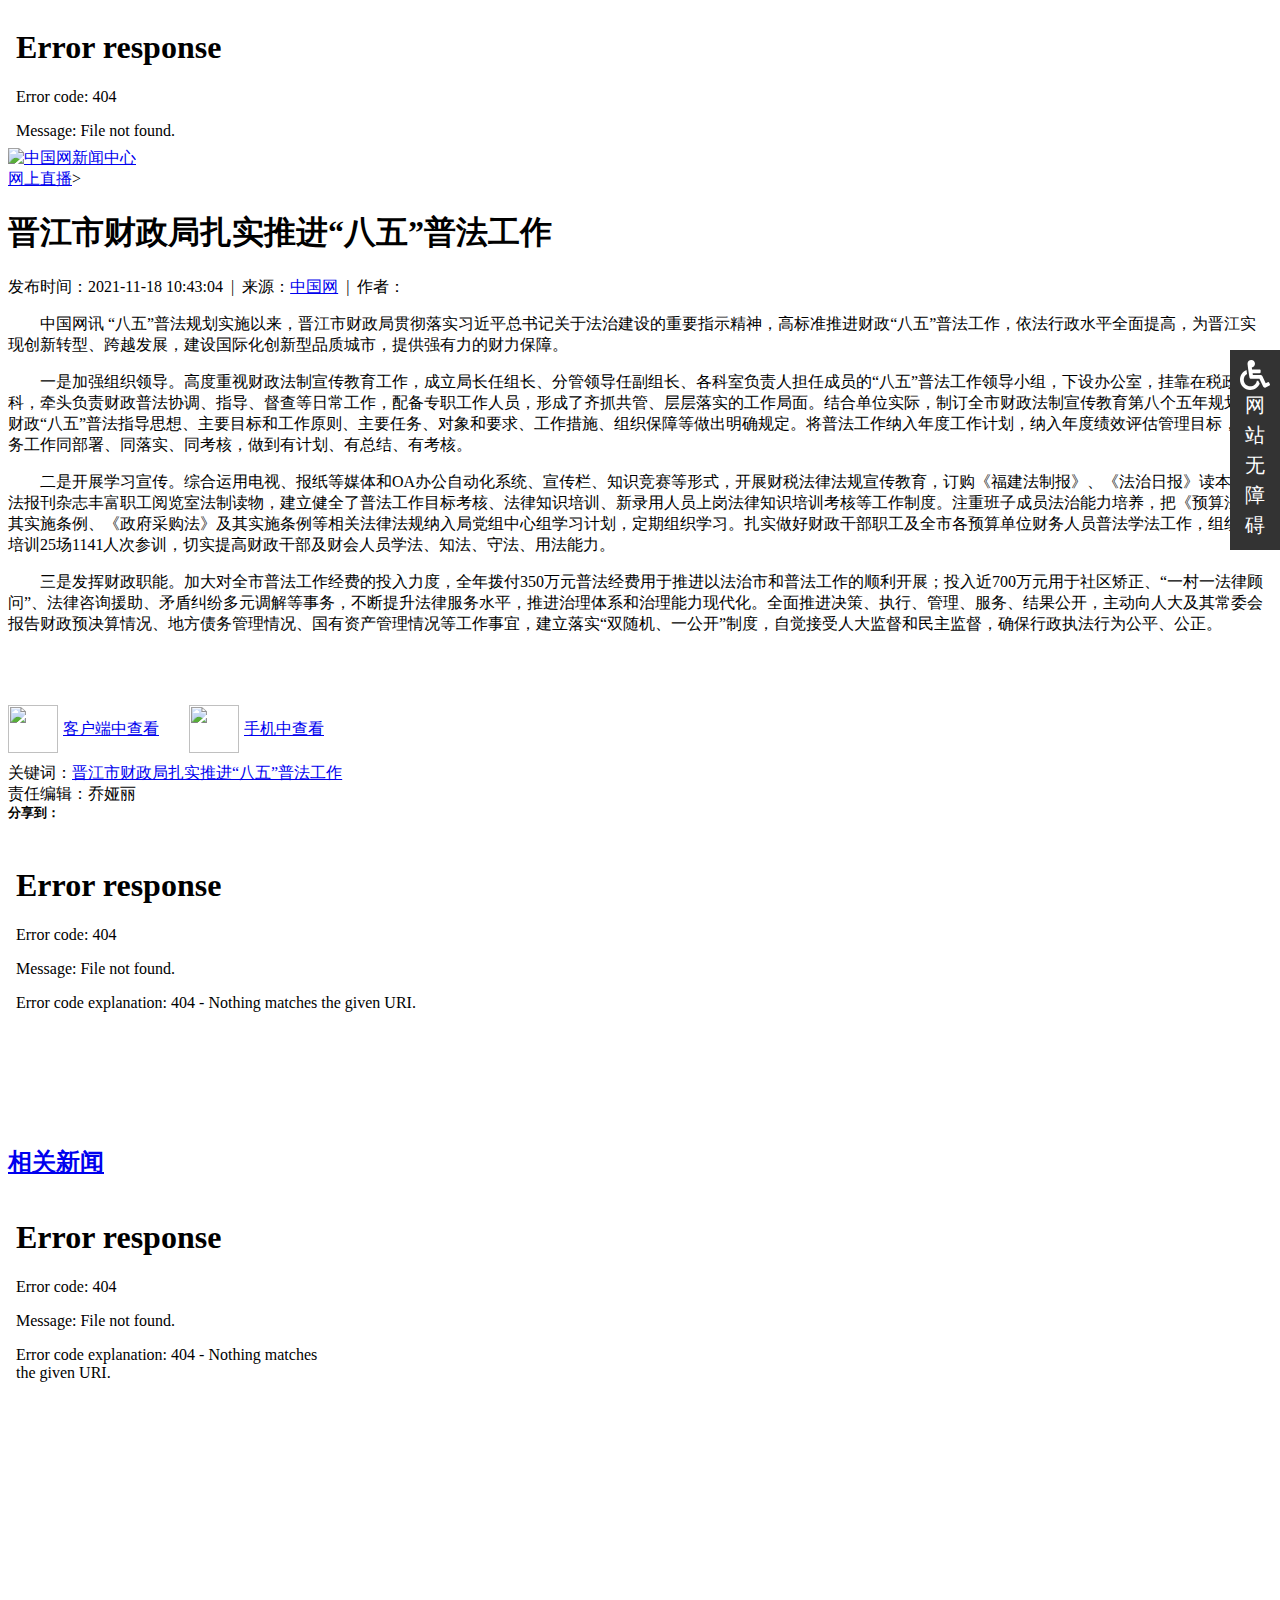
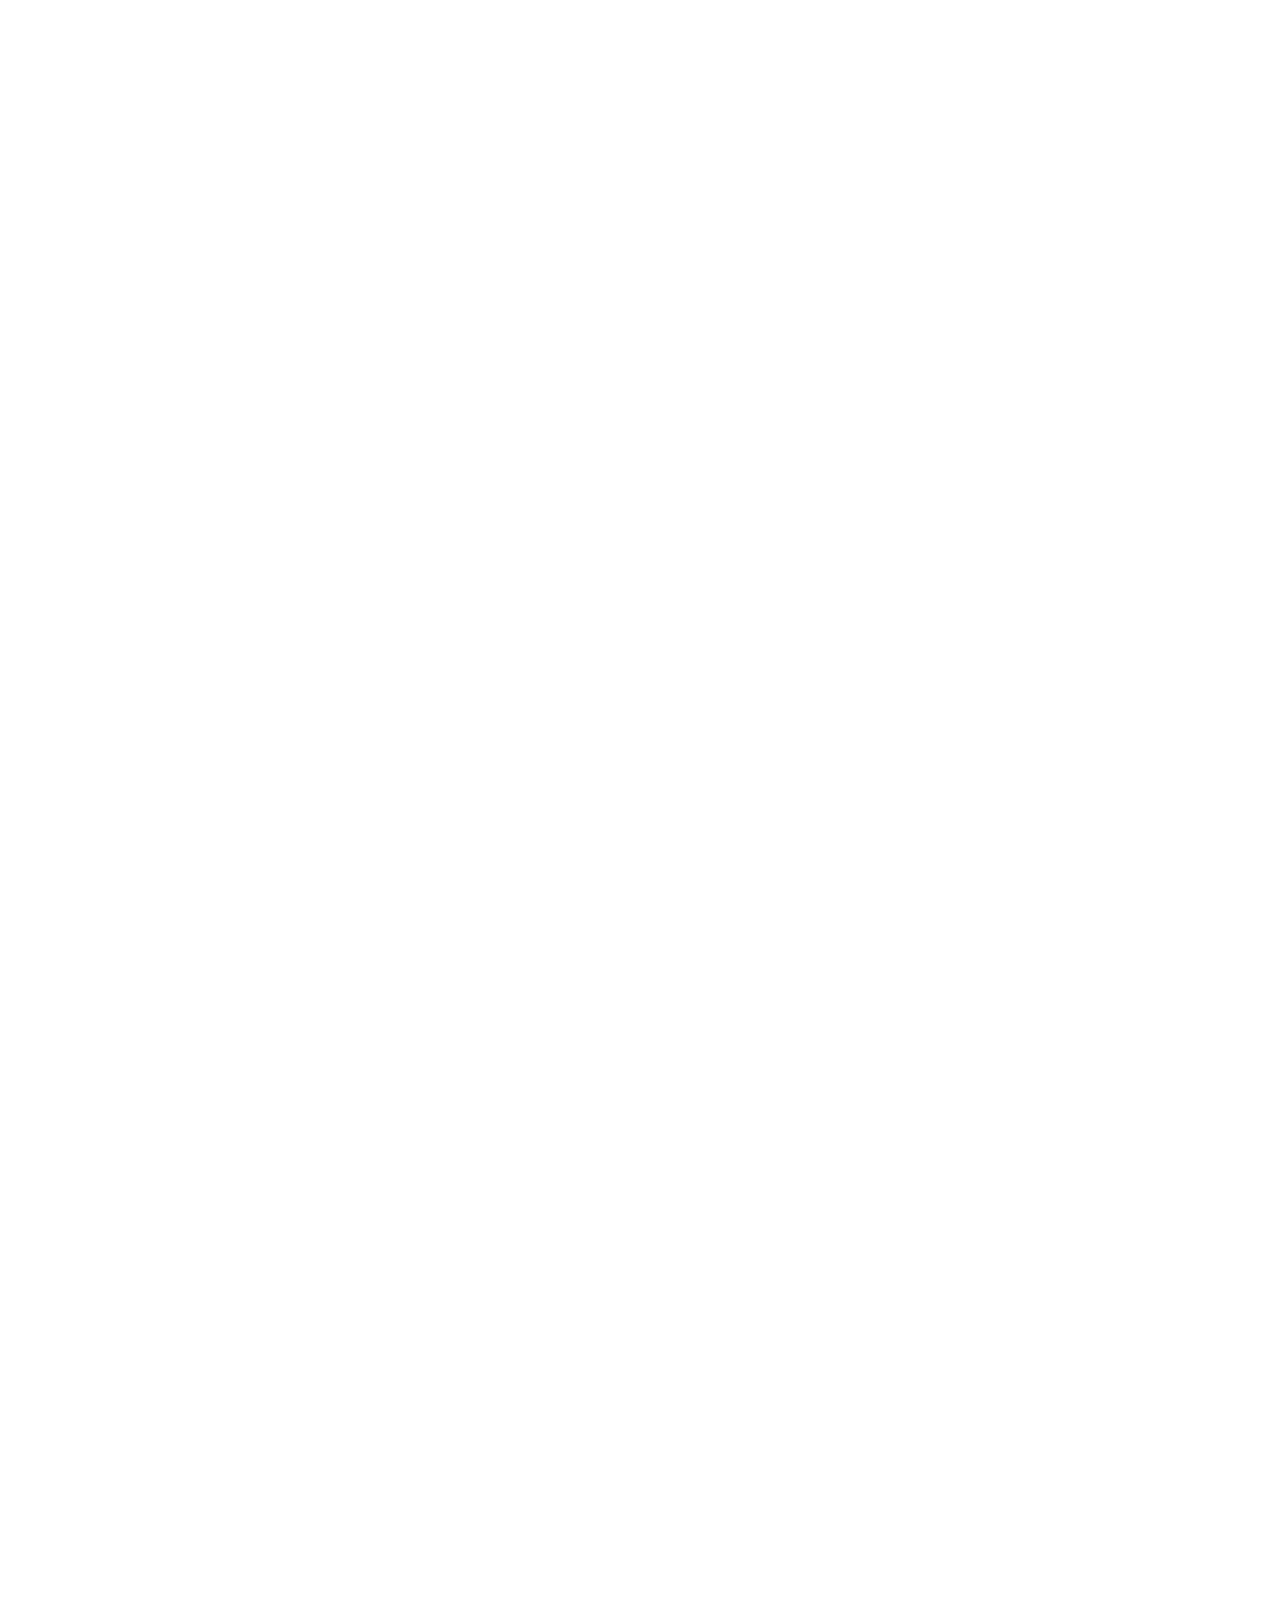
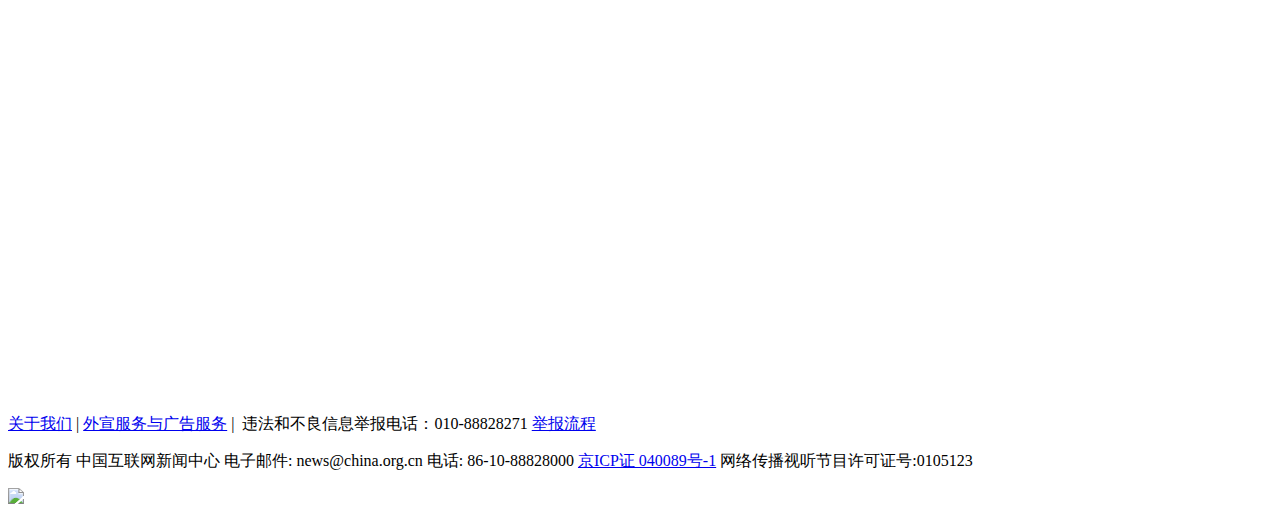
==== commit 64730a80: "Create index.html" ====
--- a/index.html
+++ b/index.html
@@ -26,7 +26,7 @@
 
 <script type="text/javascript" src="./晋江市金融工作局：采取有力措施，助力法治政府建设_新闻中心_中国网_files/video.js.下载">
 </script>
-<script src="./晋江市金融工作局：采取有力措施，助力法治政府建设_新闻中心_中国网_files/bsStatic.js.下载" type="text/javascript" charset="utf-8"></script><script charset="UTF-8" src="./晋江市金融工作局：采取有力措施，助力法治政府建设_新闻中心_中国网_files/bundle.js.下载"></script><script src="./晋江市金融工作局：采取有力措施，助力法治政府建设_新闻中心_中国网_files/bs-engine.js.下载" type="text/javascript" charset="utf-8"></script><style type="text/css">a.bshareDiv,#bsPanel,#bsMorePanel,#bshareF{border:none;background:none;padding:0;margin:0;font:12px Helvetica,Calibri,Tahoma,Arial,宋体,sans-serif;line-height:14px;}#bsPanel div,#bsMorePanel div,#bshareF div{display:block;}.bsRlogo .bsPopupAwd,.bsRlogoSel .bsPopupAwd,.bsLogo .bsPopupAwd,.bsLogoSel .bsPopupAwd{line-height:16px !important;}a.bshareDiv div,#bsFloatTab div{*display:inline;zoom:1;display:inline-block;}a.bshareDiv img,a.bshareDiv div,a.bshareDiv span,a.bshareDiv a,#bshareF table,#bshareF tr,#bshareF td{text-decoration:none;background:none;margin:0;padding:0;border:none;line-height:1.2}a.bshareDiv span{display:inline;float:none;}div.buzzButton{cursor:pointer;font-weight:bold;}.buzzButton .shareCount a{color:#333}.bsStyle1 .shareCount a{color:#fff}span.bshareText{white-space:nowrap;}span.bshareText:hover{text-decoration:underline;}a.bshareDiv .bsPromo,div.bshare-custom .bsPromo{display:none;position:absolute;z-index:100;}a.bshareDiv .bsPromo.bsPromo1,div.bshare-custom .bsPromo.bsPromo1{width:51px;height:18px;top:-18px;left:0;line-height:16px;font-size:12px !important;font-weight:normal !important;color:#fff;text-align:center;background:url(http://static.bshare.cn/frame/images/bshare_box_sprite2.gif) no-repeat 0 -606px;}div.bshare-custom .bsPromo.bsPromo2{background:url(http://static.bshare.cn/frame/images/bshare_promo_sprite.gif) no-repeat;cursor:pointer;}</style><style type="text/css">.bsBox{display:none;z-index:100000001;font-size:12px;background:url(http://static.bshare.cn/frame/images//background-opaque-dark.gif) !important;padding:6px !important;-moz-border-radius:5px;-webkit-border-radius:5px;border-radius:5px;}.bsClose{_overflow:hidden;cursor:pointer;position:absolute;z-index:10000000;color:#666;font-weight:bold;font-family:Helvetica,Arial;font-size:14px;line-height:20px;}.bsTop{color:#666;background:#f2f2f2;height:24px;line-height:24px;border-bottom:1px solid #e8e8e8;}.bsTop span{float:left;}.bsFrameDiv,#bsMorePanel{border:none;background:#fff;}.bsReturn{float:right;*margin-right:20px;margin-right:36px;text-align:right;cursor:pointer;line-height:24px;color:#666;opacity:0.5;}#bsReturn:hover{text-decoration:underline;opacity:1;}</style><script src="./晋江市金融工作局：采取有力措施，助力法治政府建设_新闻中心_中国网_files/bsMore.js.下载" type="text/javascript" charset="utf-8"></script><style type="text/css">.bshare-custom{font-size:13px;line-height:16px !important;}.bshare-custom.icon-medium{font-size:14px;line-height:20px !important;}.bshare-custom.icon-medium-plus,.bshare-custom.icon-large{font-size:16px;line-height:26px !important;}.bshare-custom.icon-large{line-height:44px !important;}.bshare-custom a{padding-left:19px;height:16px;_height:18px;text-decoration:none;display:none;zoom:1;vertical-align:middle;cursor:pointer;color:#333;margin-right:3px;-moz-opacity:1;-khtml-opacity:1;opacity:1;}.bshare-custom a:hover{text-decoration:underline;-moz-opacity:0.75;-khtml-opacity:0.75;opacity:0.75;}.bshare-custom.icon-medium a{padding-left:27px;height:24px;}.bshare-custom.icon-medium-plus a{padding-left:35px;height:32px;}.bshare-custom.icon-large a{padding-left:53px;height:50px;}.bshare-custom .bshare-more{padding-left:0 !important;color:#333 !important;*display:inline;display:inline-block;}.bshare-custom #bshare-shareto{color:#333;text-decoration:none;font-weight:bold;margin-right:8px;*display:inline;display:inline-block;}.bshare-custom .bshare-115{background:url("http://static.bshare.cn/frame/images/logos/s4/115.png") no-repeat;*display:inline;display:inline-block;}.bshare-custom.icon-medium .bshare-115{background:url("http://static.bshare.cn/frame/images/logos/m2/115.gif") no-repeat;*display:inline;display:inline-block;}.bshare-custom.icon-medium-plus .bshare-115{background:url("http://static.bshare.cn/frame/images/logos/mp2/115.gif") no-repeat;*display:inline;display:inline-block;}.bshare-custom.icon-large .bshare-115{background:url("http://static.bshare.cn/frame/images/logos/l3/115.gif") no-repeat;*display:inline;display:inline-block;}.bshare-custom .bshare-139mail{background:url("http://static.bshare.cn/frame/images/logos/s4/139mail.png") no-repeat;*display:inline;display:inline-block;}.bshare-custom.icon-medium .bshare-139mail{background:url("http://static.bshare.cn/frame/images/logos/m2/139mail.gif") no-repeat;*display:inline;display:inline-block;}.bshare-custom.icon-medium-plus .bshare-139mail{background:url("http://static.bshare.cn/frame/images/logos/mp2/139mail.gif") no-repeat;*display:inline;display:inline-block;}.bshare-custom.icon-large .bshare-139mail{background:url("http://static.bshare.cn/frame/images/logos/l3/139mail.gif") no-repeat;*display:inline;display:inline-block;}.bshare-custom .bshare-9dian{background:url("http://static.bshare.cn/frame/images/logos/s4/9dian.png") no-repeat;*display:inline;display:inline-block;}.bshare-custom.icon-medium .bshare-9dian{background:url("http://static.bshare.cn/frame/images/logos/m2/9dian.gif") no-repeat;*display:inline;display:inline-block;}.bshare-custom.icon-medium-plus .bshare-9dian{background:url("http://static.bshare.cn/frame/images/logos/mp2/9dian.gif") no-repeat;*display:inline;display:inline-block;}.bshare-custom.icon-large .bshare-9dian{background:url("http://static.bshare.cn/frame/images/logos/l3/9dian.gif") no-repeat;*display:inline;display:inline-block;}.bshare-custom .bshare-baiducang{background:url("http://static.bshare.cn/frame/images/logos/s4/baiducang.png") no-repeat;*display:inline;display:inline-block;}.bshare-custom.icon-medium .bshare-baiducang{background:url("http://static.bshare.cn/frame/images/logos/m2/baiducang.gif") no-repeat;*display:inline;display:inline-block;}.bshare-custom.icon-medium-plus .bshare-baiducang{background:url("http://static.bshare.cn/frame/images/logos/mp2/baiducang.gif") no-repeat;*display:inline;display:inline-block;}.bshare-custom.icon-large .bshare-baiducang{background:url("http://static.bshare.cn/frame/images/logos/l3/baiducang.gif") no-repeat;*display:inline;display:inline-block;}.bshare-custom .bshare-baiduhi{background:url("http://static.bshare.cn/frame/images/logos/s4/baiduhi.png") no-repeat;*display:inline;display:inline-block;}.bshare-custom.icon-medium .bshare-baiduhi{background:url("http://static.bshare.cn/frame/images/logos/m2/baiduhi.gif") no-repeat;*display:inline;display:inline-block;}.bshare-custom.icon-medium-plus .bshare-baiduhi{background:url("http://static.bshare.cn/frame/images/logos/mp2/baiduhi.gif") no-repeat;*display:inline;display:inline-block;}.bshare-custom.icon-large .bshare-baiduhi{background:url("http://static.bshare.cn/frame/images/logos/l3/baiduhi.gif") no-repeat;*display:inline;display:inline-block;}.bshare-custom .bshare-bgoogle{background:url("http://static.bshare.cn/frame/images/logos/s4/bgoogle.png") no-repeat;*display:inline;display:inline-block;}.bshare-custom.icon-medium .bshare-bgoogle{background:url("http://static.bshare.cn/frame/images/logos/m2/bgoogle.gif") no-repeat;*display:inline;display:inline-block;}.bshare-custom.icon-medium-plus .bshare-bgoogle{background:url("http://static.bshare.cn/frame/images/logos/mp2/bgoogle.gif") no-repeat;*display:inline;display:inline-block;}.bshare-custom.icon-large .bshare-bgoogle{background:url("http://static.bshare.cn/frame/images/logos/l3/bgoogle.gif") no-repeat;*display:inline;display:inline-block;}.bshare-custom .bshare-bsharesync{background:url("http://static.bshare.cn/frame/images/logos/s4/sprite/top_logos_sprite.png") no-repeat 0 -18px;*display:inline;display:inline-block;}.bshare-custom.icon-medium .bshare-bsharesync{background:url("http://static.bshare.cn/frame/images/logos/m2/sprite/top_logos_sprite.gif") no-repeat 0 -26px;*display:inline;display:inline-block;}.bshare-custom.icon-medium-plus .bshare-bsharesync{background:url("http://static.bshare.cn/frame/images/logos/mp2/sprite/top_logos_sprite.gif") no-repeat 0 -34px;*display:inline;display:inline-block;}.bshare-custom.icon-large .bshare-bsharesync{background:url("http://static.bshare.cn/frame/images/logos/l3/sprite/top_logos_sprite.gif") no-repeat 0 -52px;*display:inline;display:inline-block;}.bshare-custom .bshare-caimi{background:url("http://static.bshare.cn/frame/images/logos/s4/caimi.png") no-repeat;*display:inline;display:inline-block;}.bshare-custom.icon-medium .bshare-caimi{background:url("http://static.bshare.cn/frame/images/logos/m2/caimi.gif") no-repeat;*display:inline;display:inline-block;}.bshare-custom.icon-medium-plus .bshare-caimi{background:url("http://static.bshare.cn/frame/images/logos/mp2/caimi.gif") no-repeat;*display:inline;display:inline-block;}.bshare-custom.icon-large .bshare-caimi{background:url("http://static.bshare.cn/frame/images/logos/l3/caimi.gif") no-repeat;*display:inline;display:inline-block;}.bshare-custom .bshare-cfol{background:url("http://static.bshare.cn/frame/images/logos/s4/cfol.png") no-repeat;*display:inline;display:inline-block;}.bshare-custom.icon-medium .bshare-cfol{background:url("http://static.bshare.cn/frame/images/logos/m2/cfol.gif") no-repeat;*display:inline;display:inline-block;}.bshare-custom.icon-medium-plus .bshare-cfol{background:url("http://static.bshare.cn/frame/images/logos/mp2/cfol.gif") no-repeat;*display:inline;display:inline-block;}.bshare-custom.icon-large .bshare-cfol{background:url("http://static.bshare.cn/frame/images/logos/l3/cfol.gif") no-repeat;*display:inline;display:inline-block;}.bshare-custom .bshare-chouti{background:url("http://static.bshare.cn/frame/images/logos/s4/chouti.png") no-repeat;*display:inline;display:inline-block;}.bshare-custom.icon-medium .bshare-chouti{background:url("http://static.bshare.cn/frame/images/logos/m2/chouti.gif") no-repeat;*display:inline;display:inline-block;}.bshare-custom.icon-medium-plus .bshare-chouti{background:url("http://static.bshare.cn/frame/images/logos/mp2/chouti.gif") no-repeat;*display:inline;display:inline-block;}.bshare-custom.icon-large .bshare-chouti{background:url("http://static.bshare.cn/frame/images/logos/l3/chouti.gif") no-repeat;*display:inline;display:inline-block;}.bshare-custom .bshare-clipboard{background:url("http://static.bshare.cn/frame/images/logos/s4/clipboard.png") no-repeat;*display:inline;display:inline-block;}.bshare-custom.icon-medium .bshare-clipboard{background:url("http://static.bshare.cn/frame/images/logos/m2/clipboard.gif") no-repeat;*display:inline;display:inline-block;}.bshare-custom.icon-medium-plus .bshare-clipboard{background:url("http://static.bshare.cn/frame/images/logos/mp2/clipboard.gif") no-repeat;*display:inline;display:inline-block;}.bshare-custom.icon-large .bshare-clipboard{background:url("http://static.bshare.cn/frame/images/logos/l3/clipboard.gif") no-repeat;*display:inline;display:inline-block;}.bshare-custom .bshare-cyolbbs{background:url("http://static.bshare.cn/frame/images/logos/s4/cyolbbs.png") no-repeat;*display:inline;display:inline-block;}.bshare-custom.icon-medium .bshare-cyolbbs{background:url("http://static.bshare.cn/frame/images/logos/m2/cyolbbs.gif") no-repeat;*display:inline;display:inline-block;}.bshare-custom.icon-medium-plus .bshare-cyolbbs{background:url("http://static.bshare.cn/frame/images/logos/mp2/cyolbbs.gif") no-repeat;*display:inline;display:inline-block;}.bshare-custom.icon-large .bshare-cyolbbs{background:url("http://static.bshare.cn/frame/images/logos/l3/cyolbbs.gif") no-repeat;*display:inline;display:inline-block;}.bshare-custom .bshare-cyzone{background:url("http://static.bshare.cn/frame/images/logos/s4/cyzone.png") no-repeat;*display:inline;display:inline-block;}.bshare-custom.icon-medium .bshare-cyzone{background:url("http://static.bshare.cn/frame/images/logos/m2/cyzone.gif") no-repeat;*display:inline;display:inline-block;}.bshare-custom.icon-medium-plus .bshare-cyzone{background:url("http://static.bshare.cn/frame/images/logos/mp2/cyzone.gif") no-repeat;*display:inline;display:inline-block;}.bshare-custom.icon-large .bshare-cyzone{background:url("http://static.bshare.cn/frame/images/logos/l3/cyzone.gif") no-repeat;*display:inline;display:inline-block;}.bshare-custom .bshare-delicious{background:url("http://static.bshare.cn/frame/images/logos/s4/delicious.png") no-repeat;*display:inline;display:inline-block;}.bshare-custom.icon-medium .bshare-delicious{background:url("http://static.bshare.cn/frame/images/logos/m2/delicious.gif") no-repeat;*display:inline;display:inline-block;}.bshare-custom.icon-medium-plus .bshare-delicious{background:url("http://static.bshare.cn/frame/images/logos/mp2/delicious.gif") no-repeat;*display:inline;display:inline-block;}.bshare-custom.icon-large .bshare-delicious{background:url("http://static.bshare.cn/frame/images/logos/l3/delicious.gif") no-repeat;*display:inline;display:inline-block;}.bshare-custom .bshare-dig24{background:url("http://static.bshare.cn/frame/images/logos/s4/dig24.png") no-repeat;*display:inline;display:inline-block;}.bshare-custom.icon-medium .bshare-dig24{background:url("http://static.bshare.cn/frame/images/logos/m2/dig24.gif") no-repeat;*display:inline;display:inline-block;}.bshare-custom.icon-medium-plus .bshare-dig24{background:url("http://static.bshare.cn/frame/images/logos/mp2/dig24.gif") no-repeat;*display:inline;display:inline-block;}.bshare-custom.icon-large .bshare-dig24{background:url("http://static.bshare.cn/frame/images/logos/l3/dig24.gif") no-repeat;*display:inline;display:inline-block;}.bshare-custom .bshare-digg{background:url("http://static.bshare.cn/frame/images/logos/s4/digg.png") no-repeat;*display:inline;display:inline-block;}.bshare-custom.icon-medium .bshare-digg{background:url("http://static.bshare.cn/frame/images/logos/m2/digg.gif") no-repeat;*display:inline;display:inline-block;}.bshare-custom.icon-medium-plus .bshare-digg{background:url("http://static.bshare.cn/frame/images/logos/mp2/digg.gif") no-repeat;*display:inline;display:inline-block;}.bshare-custom.icon-large .bshare-digg{background:url("http://static.bshare.cn/frame/images/logos/l3/digg.gif") no-repeat;*display:inline;display:inline-block;}.bshare-custom .bshare-diglog{background:url("http://static.bshare.cn/frame/images/logos/s4/diglog.png") no-repeat;*display:inline;display:inline-block;}.bshare-custom.icon-medium .bshare-diglog{background:url("http://static.bshare.cn/frame/images/logos/m2/diglog.gif") no-repeat;*display:inline;display:inline-block;}.bshare-custom.icon-medium-plus .bshare-diglog{background:url("http://static.bshare.cn/frame/images/logos/mp2/diglog.gif") no-repeat;*display:inline;display:inline-block;}.bshare-custom.icon-large .bshare-diglog{background:url("http://static.bshare.cn/frame/images/logos/l3/diglog.gif") no-repeat;*display:inline;display:inline-block;}.bshare-custom .bshare-diigo{background:url("http://static.bshare.cn/frame/images/logos/s4/diigo.png") no-repeat;*display:inline;display:inline-block;}.bshare-custom.icon-medium .bshare-diigo{background:url("http://static.bshare.cn/frame/images/logos/m2/diigo.gif") no-repeat;*display:inline;display:inline-block;}.bshare-custom.icon-medium-plus .bshare-diigo{background:url("http://static.bshare.cn/frame/images/logos/mp2/diigo.gif") no-repeat;*display:inline;display:inline-block;}.bshare-custom.icon-large .bshare-diigo{background:url("http://static.bshare.cn/frame/images/logos/l3/diigo.gif") no-repeat;*display:inline;display:inline-block;}.bshare-custom .bshare-douban{background:url("http://static.bshare.cn/frame/images/logos/s4/sprite/top_logos_sprite.png") no-repeat 0 -36px;*display:inline;display:inline-block;}.bshare-custom.icon-medium .bshare-douban{background:url("http://static.bshare.cn/frame/images/logos/m2/sprite/top_logos_sprite.gif") no-repeat 0 -52px;*display:inline;display:inline-block;}.bshare-custom.icon-medium-plus .bshare-douban{background:url("http://static.bshare.cn/frame/images/logos/mp2/sprite/top_logos_sprite.gif") no-repeat 0 -68px;*display:inline;display:inline-block;}.bshare-custom.icon-large .bshare-douban{background:url("http://static.bshare.cn/frame/images/logos/l3/sprite/top_logos_sprite.gif") no-repeat 0 -104px;*display:inline;display:inline-block;}.bshare-custom .bshare-dream{background:url("http://static.bshare.cn/frame/images/logos/s4/dream.png") no-repeat;*display:inline;display:inline-block;}.bshare-custom.icon-medium .bshare-dream{background:url("http://static.bshare.cn/frame/images/logos/m2/dream.gif") no-repeat;*display:inline;display:inline-block;}.bshare-custom.icon-medium-plus .bshare-dream{background:url("http://static.bshare.cn/frame/images/logos/mp2/dream.gif") no-repeat;*display:inline;display:inline-block;}.bshare-custom.icon-large .bshare-dream{background:url("http://static.bshare.cn/frame/images/logos/l3/dream.gif") no-repeat;*display:inline;display:inline-block;}.bshare-custom .bshare-duitang{background:url("http://static.bshare.cn/frame/images/logos/s4/duitang.png") no-repeat;*display:inline;display:inline-block;}.bshare-custom.icon-medium .bshare-duitang{background:url("http://static.bshare.cn/frame/images/logos/m2/duitang.gif") no-repeat;*display:inline;display:inline-block;}.bshare-custom.icon-medium-plus .bshare-duitang{background:url("http://static.bshare.cn/frame/images/logos/mp2/duitang.gif") no-repeat;*display:inline;display:inline-block;}.bshare-custom.icon-large .bshare-duitang{background:url("http://static.bshare.cn/frame/images/logos/l3/duitang.gif") no-repeat;*display:inline;display:inline-block;}.bshare-custom .bshare-eastdaymb{background:url("http://static.bshare.cn/frame/images/logos/s4/eastdaymb.png") no-repeat;*display:inline;display:inline-block;}.bshare-custom.icon-medium .bshare-eastdaymb{background:url("http://static.bshare.cn/frame/images/logos/m2/eastdaymb.gif") no-repeat;*display:inline;display:inline-block;}.bshare-custom.icon-medium-plus .bshare-eastdaymb{background:url("http://static.bshare.cn/frame/images/logos/mp2/eastdaymb.gif") no-repeat;*display:inline;display:inline-block;}.bshare-custom.icon-large .bshare-eastdaymb{background:url("http://static.bshare.cn/frame/images/logos/l3/eastdaymb.gif") no-repeat;*display:inline;display:inline-block;}.bshare-custom .bshare-email{background:url("http://static.bshare.cn/frame/images/logos/s4/email.png") no-repeat;*display:inline;display:inline-block;}.bshare-custom.icon-medium .bshare-email{background:url("http://static.bshare.cn/frame/images/logos/m2/email.gif") no-repeat;*display:inline;display:inline-block;}.bshare-custom.icon-medium-plus .bshare-email{background:url("http://static.bshare.cn/frame/images/logos/mp2/email.gif") no-repeat;*display:inline;display:inline-block;}.bshare-custom.icon-large .bshare-email{background:url("http://static.bshare.cn/frame/images/logos/l3/email.gif") no-repeat;*display:inline;display:inline-block;}.bshare-custom .bshare-evernote{background:url("http://static.bshare.cn/frame/images/logos/s4/evernote.png") no-repeat;*display:inline;display:inline-block;}.bshare-custom.icon-medium .bshare-evernote{background:url("http://static.bshare.cn/frame/images/logos/m2/evernote.gif") no-repeat;*display:inline;display:inline-block;}.bshare-custom.icon-medium-plus .bshare-evernote{background:url("http://static.bshare.cn/frame/images/logos/mp2/evernote.gif") no-repeat;*display:inline;display:inline-block;}.bshare-custom.icon-large .bshare-evernote{background:url("http://static.bshare.cn/frame/images/logos/l3/evernote.gif") no-repeat;*display:inline;display:inline-block;}.bshare-custom .bshare-facebook{background:url("http://static.bshare.cn/frame/images/logos/s4/sprite/top_logos_sprite.png") no-repeat 0 -54px;*display:inline;display:inline-block;}.bshare-custom.icon-medium .bshare-facebook{background:url("http://static.bshare.cn/frame/images/logos/m2/sprite/top_logos_sprite.gif") no-repeat 0 -78px;*display:inline;display:inline-block;}.bshare-custom.icon-medium-plus .bshare-facebook{background:url("http://static.bshare.cn/frame/images/logos/mp2/sprite/top_logos_sprite.gif") no-repeat 0 -102px;*display:inline;display:inline-block;}.bshare-custom.icon-large .bshare-facebook{background:url("http://static.bshare.cn/frame/images/logos/l3/sprite/top_logos_sprite.gif") no-repeat 0 -156px;*display:inline;display:inline-block;}.bshare-custom .bshare-fanfou{background:url("http://static.bshare.cn/frame/images/logos/s4/fanfou.png") no-repeat;*display:inline;display:inline-block;}.bshare-custom.icon-medium .bshare-fanfou{background:url("http://static.bshare.cn/frame/images/logos/m2/fanfou.gif") no-repeat;*display:inline;display:inline-block;}.bshare-custom.icon-medium-plus .bshare-fanfou{background:url("http://static.bshare.cn/frame/images/logos/mp2/fanfou.gif") no-repeat;*display:inline;display:inline-block;}.bshare-custom.icon-large .bshare-fanfou{background:url("http://static.bshare.cn/frame/images/logos/l3/fanfou.gif") no-repeat;*display:inline;display:inline-block;}.bshare-custom .bshare-favorite{background:url("http://static.bshare.cn/frame/images/logos/s4/favorite.png") no-repeat;*display:inline;display:inline-block;}.bshare-custom.icon-medium .bshare-favorite{background:url("http://static.bshare.cn/frame/images/logos/m2/favorite.gif") no-repeat;*display:inline;display:inline-block;}.bshare-custom.icon-medium-plus .bshare-favorite{background:url("http://static.bshare.cn/frame/images/logos/mp2/favorite.gif") no-repeat;*display:inline;display:inline-block;}.bshare-custom.icon-large .bshare-favorite{background:url("http://static.bshare.cn/frame/images/logos/l3/favorite.gif") no-repeat;*display:inline;display:inline-block;}.bshare-custom .bshare-feixin{background:url("http://static.bshare.cn/frame/images/logos/s4/sprite/top_logos_sprite.png") no-repeat 0 -72px;*display:inline;display:inline-block;}.bshare-custom.icon-medium .bshare-feixin{background:url("http://static.bshare.cn/frame/images/logos/m2/sprite/top_logos_sprite.gif") no-repeat 0 -104px;*display:inline;display:inline-block;}.bshare-custom.icon-medium-plus .bshare-feixin{background:url("http://static.bshare.cn/frame/images/logos/mp2/sprite/top_logos_sprite.gif") no-repeat 0 -136px;*display:inline;display:inline-block;}.bshare-custom.icon-large .bshare-feixin{background:url("http://static.bshare.cn/frame/images/logos/l3/sprite/top_logos_sprite.gif") no-repeat 0 -208px;*display:inline;display:inline-block;}.bshare-custom .bshare-friendfeed{background:url("http://static.bshare.cn/frame/images/logos/s4/friendfeed.png") no-repeat;*display:inline;display:inline-block;}.bshare-custom.icon-medium .bshare-friendfeed{background:url("http://static.bshare.cn/frame/images/logos/m2/friendfeed.gif") no-repeat;*display:inline;display:inline-block;}.bshare-custom.icon-medium-plus .bshare-friendfeed{background:url("http://static.bshare.cn/frame/images/logos/mp2/friendfeed.gif") no-repeat;*display:inline;display:inline-block;}.bshare-custom.icon-large .bshare-friendfeed{background:url("http://static.bshare.cn/frame/images/logos/l3/friendfeed.gif") no-repeat;*display:inline;display:inline-block;}.bshare-custom .bshare-fwisp{background:url("http://static.bshare.cn/frame/images/logos/s4/fwisp.png") no-repeat;*display:inline;display:inline-block;}.bshare-custom.icon-medium .bshare-fwisp{background:url("http://static.bshare.cn/frame/images/logos/m2/fwisp.gif") no-repeat;*display:inline;display:inline-block;}.bshare-custom.icon-medium-plus .bshare-fwisp{background:url("http://static.bshare.cn/frame/images/logos/mp2/fwisp.gif") no-repeat;*display:inline;display:inline-block;}.bshare-custom.icon-large .bshare-fwisp{background:url("http://static.bshare.cn/frame/images/logos/l3/fwisp.gif") no-repeat;*display:inline;display:inline-block;}.bshare-custom .bshare-ganniu{background:url("http://static.bshare.cn/frame/images/logos/s4/ganniu.png") no-repeat;*display:inline;display:inline-block;}.bshare-custom.icon-medium .bshare-ganniu{background:url("http://static.bshare.cn/frame/images/logos/m2/ganniu.gif") no-repeat;*display:inline;display:inline-block;}.bshare-custom.icon-medium-plus .bshare-ganniu{background:url("http://static.bshare.cn/frame/images/logos/mp2/ganniu.gif") no-repeat;*display:inline;display:inline-block;}.bshare-custom.icon-large .bshare-ganniu{background:url("http://static.bshare.cn/frame/images/logos/l3/ganniu.gif") no-repeat;*display:inline;display:inline-block;}.bshare-custom .bshare-gmail{background:url("http://static.bshare.cn/frame/images/logos/s4/gmail.png") no-repeat;*display:inline;display:inline-block;}.bshare-custom.icon-medium .bshare-gmail{background:url("http://static.bshare.cn/frame/images/logos/m2/gmail.gif") no-repeat;*display:inline;display:inline-block;}.bshare-custom.icon-medium-plus .bshare-gmail{background:url("http://static.bshare.cn/frame/images/logos/mp2/gmail.gif") no-repeat;*display:inline;display:inline-block;}.bshare-custom.icon-large .bshare-gmail{background:url("http://static.bshare.cn/frame/images/logos/l3/gmail.gif") no-repeat;*display:inline;display:inline-block;}.bshare-custom .bshare-gmw{background:url("http://static.bshare.cn/frame/images/logos/s4/gmw.png") no-repeat;*display:inline;display:inline-block;}.bshare-custom.icon-medium .bshare-gmw{background:url("http://static.bshare.cn/frame/images/logos/m2/gmw.gif") no-repeat;*display:inline;display:inline-block;}.bshare-custom.icon-medium-plus .bshare-gmw{background:url("http://static.bshare.cn/frame/images/logos/mp2/gmw.gif") no-repeat;*display:inline;display:inline-block;}.bshare-custom.icon-large .bshare-gmw{background:url("http://static.bshare.cn/frame/images/logos/l3/gmw.gif") no-repeat;*display:inline;display:inline-block;}.bshare-custom .bshare-gtranslate{background:url("http://static.bshare.cn/frame/images/logos/s4/gtranslate.png") no-repeat;*display:inline;display:inline-block;}.bshare-custom.icon-medium .bshare-gtranslate{background:url("http://static.bshare.cn/frame/images/logos/m2/gtranslate.gif") no-repeat;*display:inline;display:inline-block;}.bshare-custom.icon-medium-plus .bshare-gtranslate{background:url("http://static.bshare.cn/frame/images/logos/mp2/gtranslate.gif") no-repeat;*display:inline;display:inline-block;}.bshare-custom.icon-large .bshare-gtranslate{background:url("http://static.bshare.cn/frame/images/logos/l3/gtranslate.gif") no-repeat;*display:inline;display:inline-block;}.bshare-custom .bshare-hemidemi{background:url("http://static.bshare.cn/frame/images/logos/s4/hemidemi.png") no-repeat;*display:inline;display:inline-block;}.bshare-custom.icon-medium .bshare-hemidemi{background:url("http://static.bshare.cn/frame/images/logos/m2/hemidemi.gif") no-repeat;*display:inline;display:inline-block;}.bshare-custom.icon-medium-plus .bshare-hemidemi{background:url("http://static.bshare.cn/frame/images/logos/mp2/hemidemi.gif") no-repeat;*display:inline;display:inline-block;}.bshare-custom.icon-large .bshare-hemidemi{background:url("http://static.bshare.cn/frame/images/logos/l3/hemidemi.gif") no-repeat;*display:inline;display:inline-block;}.bshare-custom .bshare-hexunmb{background:url("http://static.bshare.cn/frame/images/logos/s4/hexunmb.png") no-repeat;*display:inline;display:inline-block;}.bshare-custom.icon-medium .bshare-hexunmb{background:url("http://static.bshare.cn/frame/images/logos/m2/hexunmb.gif") no-repeat;*display:inline;display:inline-block;}.bshare-custom.icon-medium-plus .bshare-hexunmb{background:url("http://static.bshare.cn/frame/images/logos/mp2/hexunmb.gif") no-repeat;*display:inline;display:inline-block;}.bshare-custom.icon-large .bshare-hexunmb{background:url("http://static.bshare.cn/frame/images/logos/l3/hexunmb.gif") no-repeat;*display:inline;display:inline-block;}.bshare-custom .bshare-huaban{background:url("http://static.bshare.cn/frame/images/logos/s4/huaban.png") no-repeat;*display:inline;display:inline-block;}.bshare-custom.icon-medium .bshare-huaban{background:url("http://static.bshare.cn/frame/images/logos/m2/huaban.gif") no-repeat;*display:inline;display:inline-block;}.bshare-custom.icon-medium-plus .bshare-huaban{background:url("http://static.bshare.cn/frame/images/logos/mp2/huaban.gif") no-repeat;*display:inline;display:inline-block;}.bshare-custom.icon-large .bshare-huaban{background:url("http://static.bshare.cn/frame/images/logos/l3/huaban.gif") no-repeat;*display:inline;display:inline-block;}.bshare-custom .bshare-ifengkb{background:url("http://static.bshare.cn/frame/images/logos/s4/ifengkb.png") no-repeat;*display:inline;display:inline-block;}.bshare-custom.icon-medium .bshare-ifengkb{background:url("http://static.bshare.cn/frame/images/logos/m2/ifengkb.gif") no-repeat;*display:inline;display:inline-block;}.bshare-custom.icon-medium-plus .bshare-ifengkb{background:url("http://static.bshare.cn/frame/images/logos/mp2/ifengkb.gif") no-repeat;*display:inline;display:inline-block;}.bshare-custom.icon-large .bshare-ifengkb{background:url("http://static.bshare.cn/frame/images/logos/l3/ifengkb.gif") no-repeat;*display:inline;display:inline-block;}.bshare-custom .bshare-ifengmb{background:url("http://static.bshare.cn/frame/images/logos/s4/sprite/top_logos_sprite.png") no-repeat 0 -90px;*display:inline;display:inline-block;}.bshare-custom.icon-medium .bshare-ifengmb{background:url("http://static.bshare.cn/frame/images/logos/m2/sprite/top_logos_sprite.gif") no-repeat 0 -130px;*display:inline;display:inline-block;}.bshare-custom.icon-medium-plus .bshare-ifengmb{background:url("http://static.bshare.cn/frame/images/logos/mp2/sprite/top_logos_sprite.gif") no-repeat 0 -170px;*display:inline;display:inline-block;}.bshare-custom.icon-large .bshare-ifengmb{background:url("http://static.bshare.cn/frame/images/logos/l3/sprite/top_logos_sprite.gif") no-repeat 0 -260px;*display:inline;display:inline-block;}.bshare-custom .bshare-ifensi{background:url("http://static.bshare.cn/frame/images/logos/s4/ifensi.png") no-repeat;*display:inline;display:inline-block;}.bshare-custom.icon-medium .bshare-ifensi{background:url("http://static.bshare.cn/frame/images/logos/m2/ifensi.gif") no-repeat;*display:inline;display:inline-block;}.bshare-custom.icon-medium-plus .bshare-ifensi{background:url("http://static.bshare.cn/frame/images/logos/mp2/ifensi.gif") no-repeat;*display:inline;display:inline-block;}.bshare-custom.icon-large .bshare-ifensi{background:url("http://static.bshare.cn/frame/images/logos/l3/ifensi.gif") no-repeat;*display:inline;display:inline-block;}.bshare-custom .bshare-instapaper{background:url("http://static.bshare.cn/frame/images/logos/s4/instapaper.png") no-repeat;*display:inline;display:inline-block;}.bshare-custom.icon-medium .bshare-instapaper{background:url("http://static.bshare.cn/frame/images/logos/m2/instapaper.gif") no-repeat;*display:inline;display:inline-block;}.bshare-custom.icon-medium-plus .bshare-instapaper{background:url("http://static.bshare.cn/frame/images/logos/mp2/instapaper.gif") no-repeat;*display:inline;display:inline-block;}.bshare-custom.icon-large .bshare-instapaper{background:url("http://static.bshare.cn/frame/images/logos/l3/instapaper.gif") no-repeat;*display:inline;display:inline-block;}.bshare-custom .bshare-itieba{background:url("http://static.bshare.cn/frame/images/logos/s4/sprite/top_logos_sprite.png") no-repeat 0 -108px;*display:inline;display:inline-block;}.bshare-custom.icon-medium .bshare-itieba{background:url("http://static.bshare.cn/frame/images/logos/m2/sprite/top_logos_sprite.gif") no-repeat 0 -156px;*display:inline;display:inline-block;}.bshare-custom.icon-medium-plus .bshare-itieba{background:url("http://static.bshare.cn/frame/images/logos/mp2/sprite/top_logos_sprite.gif") no-repeat 0 -204px;*display:inline;display:inline-block;}.bshare-custom.icon-large .bshare-itieba{background:url("http://static.bshare.cn/frame/images/logos/l3/sprite/top_logos_sprite.gif") no-repeat 0 -312px;*display:inline;display:inline-block;}.bshare-custom .bshare-joinwish{background:url("http://static.bshare.cn/frame/images/logos/s4/joinwish.png") no-repeat;*display:inline;display:inline-block;}.bshare-custom.icon-medium .bshare-joinwish{background:url("http://static.bshare.cn/frame/images/logos/m2/joinwish.gif") no-repeat;*display:inline;display:inline-block;}.bshare-custom.icon-medium-plus .bshare-joinwish{background:url("http://static.bshare.cn/frame/images/logos/mp2/joinwish.gif") no-repeat;*display:inline;display:inline-block;}.bshare-custom.icon-large .bshare-joinwish{background:url("http://static.bshare.cn/frame/images/logos/l3/joinwish.gif") no-repeat;*display:inline;display:inline-block;}.bshare-custom .bshare-kaixin001{background:url("http://static.bshare.cn/frame/images/logos/s4/sprite/top_logos_sprite.png") no-repeat 0 -126px;*display:inline;display:inline-block;}.bshare-custom.icon-medium .bshare-kaixin001{background:url("http://static.bshare.cn/frame/images/logos/m2/sprite/top_logos_sprite.gif") no-repeat 0 -182px;*display:inline;display:inline-block;}.bshare-custom.icon-medium-plus .bshare-kaixin001{background:url("http://static.bshare.cn/frame/images/logos/mp2/sprite/top_logos_sprite.gif") no-repeat 0 -238px;*display:inline;display:inline-block;}.bshare-custom.icon-large .bshare-kaixin001{background:url("http://static.bshare.cn/frame/images/logos/l3/sprite/top_logos_sprite.gif") no-repeat 0 -364px;*display:inline;display:inline-block;}.bshare-custom .bshare-laodao{background:url("http://static.bshare.cn/frame/images/logos/s4/laodao.png") no-repeat;*display:inline;display:inline-block;}.bshare-custom.icon-medium .bshare-laodao{background:url("http://static.bshare.cn/frame/images/logos/m2/laodao.gif") no-repeat;*display:inline;display:inline-block;}.bshare-custom.icon-medium-plus .bshare-laodao{background:url("http://static.bshare.cn/frame/images/logos/mp2/laodao.gif") no-repeat;*display:inline;display:inline-block;}.bshare-custom.icon-large .bshare-laodao{background:url("http://static.bshare.cn/frame/images/logos/l3/laodao.gif") no-repeat;*display:inline;display:inline-block;}.bshare-custom .bshare-leihou{background:url("http://static.bshare.cn/frame/images/logos/s4/leihou.png") no-repeat;*display:inline;display:inline-block;}.bshare-custom.icon-medium .bshare-leihou{background:url("http://static.bshare.cn/frame/images/logos/m2/leihou.gif") no-repeat;*display:inline;display:inline-block;}.bshare-custom.icon-medium-plus .bshare-leihou{background:url("http://static.bshare.cn/frame/images/logos/mp2/leihou.gif") no-repeat;*display:inline;display:inline-block;}.bshare-custom.icon-large .bshare-leihou{background:url("http://static.bshare.cn/frame/images/logos/l3/leihou.gif") no-repeat;*display:inline;display:inline-block;}.bshare-custom .bshare-leshou{background:url("http://static.bshare.cn/frame/images/logos/s4/leshou.png") no-repeat;*display:inline;display:inline-block;}.bshare-custom.icon-medium .bshare-leshou{background:url("http://static.bshare.cn/frame/images/logos/m2/leshou.gif") no-repeat;*display:inline;display:inline-block;}.bshare-custom.icon-medium-plus .bshare-leshou{background:url("http://static.bshare.cn/frame/images/logos/mp2/leshou.gif") no-repeat;*display:inline;display:inline-block;}.bshare-custom.icon-large .bshare-leshou{background:url("http://static.bshare.cn/frame/images/logos/l3/leshou.gif") no-repeat;*display:inline;display:inline-block;}.bshare-custom .bshare-linkedin{background:url("http://static.bshare.cn/frame/images/logos/s4/linkedin.png") no-repeat;*display:inline;display:inline-block;}.bshare-custom.icon-medium .bshare-linkedin{background:url("http://static.bshare.cn/frame/images/logos/m2/linkedin.gif") no-repeat;*display:inline;display:inline-block;}.bshare-custom.icon-medium-plus .bshare-linkedin{background:url("http://static.bshare.cn/frame/images/logos/mp2/linkedin.gif") no-repeat;*display:inline;display:inline-block;}.bshare-custom.icon-large .bshare-linkedin{background:url("http://static.bshare.cn/frame/images/logos/l3/linkedin.gif") no-repeat;*display:inline;display:inline-block;}.bshare-custom .bshare-livespace{background:url("http://static.bshare.cn/frame/images/logos/s4/livespace.png") no-repeat;*display:inline;display:inline-block;}.bshare-custom.icon-medium .bshare-livespace{background:url("http://static.bshare.cn/frame/images/logos/m2/livespace.gif") no-repeat;*display:inline;display:inline-block;}.bshare-custom.icon-medium-plus .bshare-livespace{background:url("http://static.bshare.cn/frame/images/logos/mp2/livespace.gif") no-repeat;*display:inline;display:inline-block;}.bshare-custom.icon-large .bshare-livespace{background:url("http://static.bshare.cn/frame/images/logos/l3/livespace.gif") no-repeat;*display:inline;display:inline-block;}.bshare-custom .bshare-mala{background:url("http://static.bshare.cn/frame/images/logos/s4/mala.png") no-repeat;*display:inline;display:inline-block;}.bshare-custom.icon-medium .bshare-mala{background:url("http://static.bshare.cn/frame/images/logos/m2/mala.gif") no-repeat;*display:inline;display:inline-block;}.bshare-custom.icon-medium-plus .bshare-mala{background:url("http://static.bshare.cn/frame/images/logos/mp2/mala.gif") no-repeat;*display:inline;display:inline-block;}.bshare-custom.icon-large .bshare-mala{background:url("http://static.bshare.cn/frame/images/logos/l3/mala.gif") no-repeat;*display:inline;display:inline-block;}.bshare-custom .bshare-masar{background:url("http://static.bshare.cn/frame/images/logos/s4/masar.png") no-repeat;*display:inline;display:inline-block;}.bshare-custom.icon-medium .bshare-masar{background:url("http://static.bshare.cn/frame/images/logos/m2/masar.gif") no-repeat;*display:inline;display:inline-block;}.bshare-custom.icon-medium-plus .bshare-masar{background:url("http://static.bshare.cn/frame/images/logos/mp2/masar.gif") no-repeat;*display:inline;display:inline-block;}.bshare-custom.icon-large .bshare-masar{background:url("http://static.bshare.cn/frame/images/logos/l3/masar.gif") no-repeat;*display:inline;display:inline-block;}.bshare-custom .bshare-meilishuo{background:url("http://static.bshare.cn/frame/images/logos/s4/meilishuo.png") no-repeat;*display:inline;display:inline-block;}.bshare-custom.icon-medium .bshare-meilishuo{background:url("http://static.bshare.cn/frame/images/logos/m2/meilishuo.gif") no-repeat;*display:inline;display:inline-block;}.bshare-custom.icon-medium-plus .bshare-meilishuo{background:url("http://static.bshare.cn/frame/images/logos/mp2/meilishuo.gif") no-repeat;*display:inline;display:inline-block;}.bshare-custom.icon-large .bshare-meilishuo{background:url("http://static.bshare.cn/frame/images/logos/l3/meilishuo.gif") no-repeat;*display:inline;display:inline-block;}.bshare-custom .bshare-miliao{background:url("http://static.bshare.cn/frame/images/logos/s4/miliao.png") no-repeat;*display:inline;display:inline-block;}.bshare-custom.icon-medium .bshare-miliao{background:url("http://static.bshare.cn/frame/images/logos/m2/miliao.gif") no-repeat;*display:inline;display:inline-block;}.bshare-custom.icon-medium-plus .bshare-miliao{background:url("http://static.bshare.cn/frame/images/logos/mp2/miliao.gif") no-repeat;*display:inline;display:inline-block;}.bshare-custom.icon-large .bshare-miliao{background:url("http://static.bshare.cn/frame/images/logos/l3/miliao.gif") no-repeat;*display:inline;display:inline-block;}.bshare-custom .bshare-mister_wong{background:url("http://static.bshare.cn/frame/images/logos/s4/mister_wong.png") no-repeat;*display:inline;display:inline-block;}.bshare-custom.icon-medium .bshare-mister_wong{background:url("http://static.bshare.cn/frame/images/logos/m2/mister_wong.gif") no-repeat;*display:inline;display:inline-block;}.bshare-custom.icon-medium-plus .bshare-mister_wong{background:url("http://static.bshare.cn/frame/images/logos/mp2/mister_wong.gif") no-repeat;*display:inline;display:inline-block;}.bshare-custom.icon-large .bshare-mister_wong{background:url("http://static.bshare.cn/frame/images/logos/l3/mister_wong.gif") no-repeat;*display:inline;display:inline-block;}.bshare-custom .bshare-mogujie{background:url("http://static.bshare.cn/frame/images/logos/s4/mogujie.png") no-repeat;*display:inline;display:inline-block;}.bshare-custom.icon-medium .bshare-mogujie{background:url("http://static.bshare.cn/frame/images/logos/m2/mogujie.gif") no-repeat;*display:inline;display:inline-block;}.bshare-custom.icon-medium-plus .bshare-mogujie{background:url("http://static.bshare.cn/frame/images/logos/mp2/mogujie.gif") no-repeat;*display:inline;display:inline-block;}.bshare-custom.icon-large .bshare-mogujie{background:url("http://static.bshare.cn/frame/images/logos/l3/mogujie.gif") no-repeat;*display:inline;display:inline-block;}.bshare-custom .bshare-moptk{background:url("http://static.bshare.cn/frame/images/logos/s4/moptk.png") no-repeat;*display:inline;display:inline-block;}.bshare-custom.icon-medium .bshare-moptk{background:url("http://static.bshare.cn/frame/images/logos/m2/moptk.gif") no-repeat;*display:inline;display:inline-block;}.bshare-custom.icon-medium-plus .bshare-moptk{background:url("http://static.bshare.cn/frame/images/logos/mp2/moptk.gif") no-repeat;*display:inline;display:inline-block;}.bshare-custom.icon-large .bshare-moptk{background:url("http://static.bshare.cn/frame/images/logos/l3/moptk.gif") no-repeat;*display:inline;display:inline-block;}.bshare-custom .bshare-msn{background:url("http://static.bshare.cn/frame/images/logos/s4/sprite/top_logos_sprite.png") no-repeat 0 -144px;*display:inline;display:inline-block;}.bshare-custom.icon-medium .bshare-msn{background:url("http://static.bshare.cn/frame/images/logos/m2/sprite/top_logos_sprite.gif") no-repeat 0 -208px;*display:inline;display:inline-block;}.bshare-custom.icon-medium-plus .bshare-msn{background:url("http://static.bshare.cn/frame/images/logos/mp2/sprite/top_logos_sprite.gif") no-repeat 0 -272px;*display:inline;display:inline-block;}.bshare-custom.icon-large .bshare-msn{background:url("http://static.bshare.cn/frame/images/logos/l3/sprite/top_logos_sprite.gif") no-repeat 0 -416px;*display:inline;display:inline-block;}.bshare-custom .bshare-myshare{background:url("http://static.bshare.cn/frame/images/logos/s4/myshare.png") no-repeat;*display:inline;display:inline-block;}.bshare-custom.icon-medium .bshare-myshare{background:url("http://static.bshare.cn/frame/images/logos/m2/myshare.gif") no-repeat;*display:inline;display:inline-block;}.bshare-custom.icon-medium-plus .bshare-myshare{background:url("http://static.bshare.cn/frame/images/logos/mp2/myshare.gif") no-repeat;*display:inline;display:inline-block;}.bshare-custom.icon-large .bshare-myshare{background:url("http://static.bshare.cn/frame/images/logos/l3/myshare.gif") no-repeat;*display:inline;display:inline-block;}.bshare-custom .bshare-myspace{background:url("http://static.bshare.cn/frame/images/logos/s4/myspace.png") no-repeat;*display:inline;display:inline-block;}.bshare-custom.icon-medium .bshare-myspace{background:url("http://static.bshare.cn/frame/images/logos/m2/myspace.gif") no-repeat;*display:inline;display:inline-block;}.bshare-custom.icon-medium-plus .bshare-myspace{background:url("http://static.bshare.cn/frame/images/logos/mp2/myspace.gif") no-repeat;*display:inline;display:inline-block;}.bshare-custom.icon-large .bshare-myspace{background:url("http://static.bshare.cn/frame/images/logos/l3/myspace.gif") no-repeat;*display:inline;display:inline-block;}.bshare-custom .bshare-neteasemb{background:url("http://static.bshare.cn/frame/images/logos/s4/sprite/top_logos_sprite.png") no-repeat 0 -162px;*display:inline;display:inline-block;}.bshare-custom.icon-medium .bshare-neteasemb{background:url("http://static.bshare.cn/frame/images/logos/m2/sprite/top_logos_sprite.gif") no-repeat 0 -234px;*display:inline;display:inline-block;}.bshare-custom.icon-medium-plus .bshare-neteasemb{background:url("http://static.bshare.cn/frame/images/logos/mp2/sprite/top_logos_sprite.gif") no-repeat 0 -306px;*display:inline;display:inline-block;}.bshare-custom.icon-large .bshare-neteasemb{background:url("http://static.bshare.cn/frame/images/logos/l3/sprite/top_logos_sprite.gif") no-repeat 0 -468px;*display:inline;display:inline-block;}.bshare-custom .bshare-netvibes{background:url("http://static.bshare.cn/frame/images/logos/s4/netvibes.png") no-repeat;*display:inline;display:inline-block;}.bshare-custom.icon-medium .bshare-netvibes{background:url("http://static.bshare.cn/frame/images/logos/m2/netvibes.gif") no-repeat;*display:inline;display:inline-block;}.bshare-custom.icon-medium-plus .bshare-netvibes{background:url("http://static.bshare.cn/frame/images/logos/mp2/netvibes.gif") no-repeat;*display:inline;display:inline-block;}.bshare-custom.icon-large .bshare-netvibes{background:url("http://static.bshare.cn/frame/images/logos/l3/netvibes.gif") no-repeat;*display:inline;display:inline-block;}.bshare-custom .bshare-peoplemb{background:url("http://static.bshare.cn/frame/images/logos/s4/sprite/top_logos_sprite.png") no-repeat 0 -180px;*display:inline;display:inline-block;}.bshare-custom.icon-medium .bshare-peoplemb{background:url("http://static.bshare.cn/frame/images/logos/m2/sprite/top_logos_sprite.gif") no-repeat 0 -260px;*display:inline;display:inline-block;}.bshare-custom.icon-medium-plus .bshare-peoplemb{background:url("http://static.bshare.cn/frame/images/logos/mp2/sprite/top_logos_sprite.gif") no-repeat 0 -340px;*display:inline;display:inline-block;}.bshare-custom.icon-large .bshare-peoplemb{background:url("http://static.bshare.cn/frame/images/logos/l3/sprite/top_logos_sprite.gif") no-repeat 0 -520px;*display:inline;display:inline-block;}.bshare-custom .bshare-pinterest{background:url("http://static.bshare.cn/frame/images/logos/s4/pinterest.png") no-repeat;*display:inline;display:inline-block;}.bshare-custom.icon-medium .bshare-pinterest{background:url("http://static.bshare.cn/frame/images/logos/m2/pinterest.gif") no-repeat;*display:inline;display:inline-block;}.bshare-custom.icon-medium-plus .bshare-pinterest{background:url("http://static.bshare.cn/frame/images/logos/mp2/pinterest.gif") no-repeat;*display:inline;display:inline-block;}.bshare-custom.icon-large .bshare-pinterest{background:url("http://static.bshare.cn/frame/images/logos/l3/pinterest.gif") no-repeat;*display:inline;display:inline-block;}.bshare-custom .bshare-poco{background:url("http://static.bshare.cn/frame/images/logos/s4/poco.png") no-repeat;*display:inline;display:inline-block;}.bshare-custom.icon-medium .bshare-poco{background:url("http://static.bshare.cn/frame/images/logos/m2/poco.gif") no-repeat;*display:inline;display:inline-block;}.bshare-custom.icon-medium-plus .bshare-poco{background:url("http://static.bshare.cn/frame/images/logos/mp2/poco.gif") no-repeat;*display:inline;display:inline-block;}.bshare-custom.icon-large .bshare-poco{background:url("http://static.bshare.cn/frame/images/logos/l3/poco.gif") no-repeat;*display:inline;display:inline-block;}.bshare-custom .bshare-printer{background:url("http://static.bshare.cn/frame/images/logos/s4/printer.png") no-repeat;*display:inline;display:inline-block;}.bshare-custom.icon-medium .bshare-printer{background:url("http://static.bshare.cn/frame/images/logos/m2/printer.gif") no-repeat;*display:inline;display:inline-block;}.bshare-custom.icon-medium-plus .bshare-printer{background:url("http://static.bshare.cn/frame/images/logos/mp2/printer.gif") no-repeat;*display:inline;display:inline-block;}.bshare-custom.icon-large .bshare-printer{background:url("http://static.bshare.cn/frame/images/logos/l3/printer.gif") no-repeat;*display:inline;display:inline-block;}.bshare-custom .bshare-printf{background:url("http://static.bshare.cn/frame/images/logos/s4/printf.png") no-repeat;*display:inline;display:inline-block;}.bshare-custom.icon-medium .bshare-printf{background:url("http://static.bshare.cn/frame/images/logos/m2/printf.gif") no-repeat;*display:inline;display:inline-block;}.bshare-custom.icon-medium-plus .bshare-printf{background:url("http://static.bshare.cn/frame/images/logos/mp2/printf.gif") no-repeat;*display:inline;display:inline-block;}.bshare-custom.icon-large .bshare-printf{background:url("http://static.bshare.cn/frame/images/logos/l3/printf.gif") no-repeat;*display:inline;display:inline-block;}.bshare-custom .bshare-qqmb{background:url("http://static.bshare.cn/frame/images/logos/s4/sprite/top_logos_sprite.png") no-repeat 0 -198px;*display:inline;display:inline-block;}.bshare-custom.icon-medium .bshare-qqmb{background:url("http://static.bshare.cn/frame/images/logos/m2/sprite/top_logos_sprite.gif") no-repeat 0 -286px;*display:inline;display:inline-block;}.bshare-custom.icon-medium-plus .bshare-qqmb{background:url("http://static.bshare.cn/frame/images/logos/mp2/sprite/top_logos_sprite.gif") no-repeat 0 -374px;*display:inline;display:inline-block;}.bshare-custom.icon-large .bshare-qqmb{background:url("http://static.bshare.cn/frame/images/logos/l3/sprite/top_logos_sprite.gif") no-repeat 0 -572px;*display:inline;display:inline-block;}.bshare-custom .bshare-qqshuqian{background:url("http://static.bshare.cn/frame/images/logos/s4/qqshuqian.png") no-repeat;*display:inline;display:inline-block;}.bshare-custom.icon-medium .bshare-qqshuqian{background:url("http://static.bshare.cn/frame/images/logos/m2/qqshuqian.gif") no-repeat;*display:inline;display:inline-block;}.bshare-custom.icon-medium-plus .bshare-qqshuqian{background:url("http://static.bshare.cn/frame/images/logos/mp2/qqshuqian.gif") no-repeat;*display:inline;display:inline-block;}.bshare-custom.icon-large .bshare-qqshuqian{background:url("http://static.bshare.cn/frame/images/logos/l3/qqshuqian.gif") no-repeat;*display:inline;display:inline-block;}.bshare-custom .bshare-qqxiaoyou{background:url("http://static.bshare.cn/frame/images/logos/s4/sprite/top_logos_sprite.png") no-repeat 0 -216px;*display:inline;display:inline-block;}.bshare-custom.icon-medium .bshare-qqxiaoyou{background:url("http://static.bshare.cn/frame/images/logos/m2/sprite/top_logos_sprite.gif") no-repeat 0 -312px;*display:inline;display:inline-block;}.bshare-custom.icon-medium-plus .bshare-qqxiaoyou{background:url("http://static.bshare.cn/frame/images/logos/mp2/sprite/top_logos_sprite.gif") no-repeat 0 -408px;*display:inline;display:inline-block;}.bshare-custom.icon-large .bshare-qqxiaoyou{background:url("http://static.bshare.cn/frame/images/logos/l3/sprite/top_logos_sprite.gif") no-repeat 0 -624px;*display:inline;display:inline-block;}.bshare-custom .bshare-qzone{background:url("http://static.bshare.cn/frame/images/logos/s4/sprite/top_logos_sprite.png") no-repeat 0 -234px;*display:inline;display:inline-block;}.bshare-custom.icon-medium .bshare-qzone{background:url("http://static.bshare.cn/frame/images/logos/m2/sprite/top_logos_sprite.gif") no-repeat 0 -338px;*display:inline;display:inline-block;}.bshare-custom.icon-medium-plus .bshare-qzone{background:url("http://static.bshare.cn/frame/images/logos/mp2/sprite/top_logos_sprite.gif") no-repeat 0 -442px;*display:inline;display:inline-block;}.bshare-custom.icon-large .bshare-qzone{background:url("http://static.bshare.cn/frame/images/logos/l3/sprite/top_logos_sprite.gif") no-repeat 0 -676px;*display:inline;display:inline-block;}.bshare-custom .bshare-readitlater{background:url("http://static.bshare.cn/frame/images/logos/s4/readitlater.png") no-repeat;*display:inline;display:inline-block;}.bshare-custom.icon-medium .bshare-readitlater{background:url("http://static.bshare.cn/frame/images/logos/m2/readitlater.gif") no-repeat;*display:inline;display:inline-block;}.bshare-custom.icon-medium-plus .bshare-readitlater{background:url("http://static.bshare.cn/frame/images/logos/mp2/readitlater.gif") no-repeat;*display:inline;display:inline-block;}.bshare-custom.icon-large .bshare-readitlater{background:url("http://static.bshare.cn/frame/images/logos/l3/readitlater.gif") no-repeat;*display:inline;display:inline-block;}.bshare-custom .bshare-reddit{background:url("http://static.bshare.cn/frame/images/logos/s4/reddit.png") no-repeat;*display:inline;display:inline-block;}.bshare-custom.icon-medium .bshare-reddit{background:url("http://static.bshare.cn/frame/images/logos/m2/reddit.gif") no-repeat;*display:inline;display:inline-block;}.bshare-custom.icon-medium-plus .bshare-reddit{background:url("http://static.bshare.cn/frame/images/logos/mp2/reddit.gif") no-repeat;*display:inline;display:inline-block;}.bshare-custom.icon-large .bshare-reddit{background:url("http://static.bshare.cn/frame/images/logos/l3/reddit.gif") no-repeat;*display:inline;display:inline-block;}.bshare-custom .bshare-redmb{background:url("http://static.bshare.cn/frame/images/logos/s4/redmb.png") no-repeat;*display:inline;display:inline-block;}.bshare-custom.icon-medium .bshare-redmb{background:url("http://static.bshare.cn/frame/images/logos/m2/redmb.gif") no-repeat;*display:inline;display:inline-block;}.bshare-custom.icon-medium-plus .bshare-redmb{background:url("http://static.bshare.cn/frame/images/logos/mp2/redmb.gif") no-repeat;*display:inline;display:inline-block;}.bshare-custom.icon-large .bshare-redmb{background:url("http://static.bshare.cn/frame/images/logos/l3/redmb.gif") no-repeat;*display:inline;display:inline-block;}.bshare-custom .bshare-renjian{background:url("http://static.bshare.cn/frame/images/logos/s4/renjian.png") no-repeat;*display:inline;display:inline-block;}.bshare-custom.icon-medium .bshare-renjian{background:url("http://static.bshare.cn/frame/images/logos/m2/renjian.gif") no-repeat;*display:inline;display:inline-block;}.bshare-custom.icon-medium-plus .bshare-renjian{background:url("http://static.bshare.cn/frame/images/logos/mp2/renjian.gif") no-repeat;*display:inline;display:inline-block;}.bshare-custom.icon-large .bshare-renjian{background:url("http://static.bshare.cn/frame/images/logos/l3/renjian.gif") no-repeat;*display:inline;display:inline-block;}.bshare-custom .bshare-renmaiku{background:url("http://static.bshare.cn/frame/images/logos/s4/renmaiku.png") no-repeat;*display:inline;display:inline-block;}.bshare-custom.icon-medium .bshare-renmaiku{background:url("http://static.bshare.cn/frame/images/logos/m2/renmaiku.gif") no-repeat;*display:inline;display:inline-block;}.bshare-custom.icon-medium-plus .bshare-renmaiku{background:url("http://static.bshare.cn/frame/images/logos/mp2/renmaiku.gif") no-repeat;*display:inline;display:inline-block;}.bshare-custom.icon-large .bshare-renmaiku{background:url("http://static.bshare.cn/frame/images/logos/l3/renmaiku.gif") no-repeat;*display:inline;display:inline-block;}.bshare-custom .bshare-renren{background:url("http://static.bshare.cn/frame/images/logos/s4/sprite/top_logos_sprite.png") no-repeat 0 -252px;*display:inline;display:inline-block;}.bshare-custom.icon-medium .bshare-renren{background:url("http://static.bshare.cn/frame/images/logos/m2/sprite/top_logos_sprite.gif") no-repeat 0 -364px;*display:inline;display:inline-block;}.bshare-custom.icon-medium-plus .bshare-renren{background:url("http://static.bshare.cn/frame/images/logos/mp2/sprite/top_logos_sprite.gif") no-repeat 0 -476px;*display:inline;display:inline-block;}.bshare-custom.icon-large .bshare-renren{background:url("http://static.bshare.cn/frame/images/logos/l3/sprite/top_logos_sprite.gif") no-repeat 0 -728px;*display:inline;display:inline-block;}.bshare-custom .bshare-shouji{background:url("http://static.bshare.cn/frame/images/logos/s4/shouji.png") no-repeat;*display:inline;display:inline-block;}.bshare-custom.icon-medium .bshare-shouji{background:url("http://static.bshare.cn/frame/images/logos/m2/shouji.gif") no-repeat;*display:inline;display:inline-block;}.bshare-custom.icon-medium-plus .bshare-shouji{background:url("http://static.bshare.cn/frame/images/logos/mp2/shouji.gif") no-repeat;*display:inline;display:inline-block;}.bshare-custom.icon-large .bshare-shouji{background:url("http://static.bshare.cn/frame/images/logos/l3/shouji.gif") no-repeat;*display:inline;display:inline-block;}.bshare-custom .bshare-sinaminiblog{background:url("http://static.bshare.cn/frame/images/logos/s4/sprite/top_logos_sprite.png") no-repeat 0 -270px;*display:inline;display:inline-block;}.bshare-custom.icon-medium .bshare-sinaminiblog{background:url("http://static.bshare.cn/frame/images/logos/m2/sprite/top_logos_sprite.gif") no-repeat 0 -390px;*display:inline;display:inline-block;}.bshare-custom.icon-medium-plus .bshare-sinaminiblog{background:url("http://static.bshare.cn/frame/images/logos/mp2/sprite/top_logos_sprite.gif") no-repeat 0 -510px;*display:inline;display:inline-block;}.bshare-custom.icon-large .bshare-sinaminiblog{background:url("http://static.bshare.cn/frame/images/logos/l3/sprite/top_logos_sprite.gif") no-repeat 0 -780px;*display:inline;display:inline-block;}.bshare-custom .bshare-sinaqing{background:url("http://static.bshare.cn/frame/images/logos/s4/sprite/top_logos_sprite.png") no-repeat 0 -288px;*display:inline;display:inline-block;}.bshare-custom.icon-medium .bshare-sinaqing{background:url("http://static.bshare.cn/frame/images/logos/m2/sprite/top_logos_sprite.gif") no-repeat 0 -416px;*display:inline;display:inline-block;}.bshare-custom.icon-medium-plus .bshare-sinaqing{background:url("http://static.bshare.cn/frame/images/logos/mp2/sprite/top_logos_sprite.gif") no-repeat 0 -544px;*display:inline;display:inline-block;}.bshare-custom.icon-large .bshare-sinaqing{background:url("http://static.bshare.cn/frame/images/logos/l3/sprite/top_logos_sprite.gif") no-repeat 0 -832px;*display:inline;display:inline-block;}.bshare-custom .bshare-sinavivi{background:url("http://static.bshare.cn/frame/images/logos/s4/sinavivi.png") no-repeat;*display:inline;display:inline-block;}.bshare-custom.icon-medium .bshare-sinavivi{background:url("http://static.bshare.cn/frame/images/logos/m2/sinavivi.gif") no-repeat;*display:inline;display:inline-block;}.bshare-custom.icon-medium-plus .bshare-sinavivi{background:url("http://static.bshare.cn/frame/images/logos/mp2/sinavivi.gif") no-repeat;*display:inline;display:inline-block;}.bshare-custom.icon-large .bshare-sinavivi{background:url("http://static.bshare.cn/frame/images/logos/l3/sinavivi.gif") no-repeat;*display:inline;display:inline-block;}.bshare-custom .bshare-sohubai{background:url("http://static.bshare.cn/frame/images/logos/s4/sohubai.png") no-repeat;*display:inline;display:inline-block;}.bshare-custom.icon-medium .bshare-sohubai{background:url("http://static.bshare.cn/frame/images/logos/m2/sohubai.gif") no-repeat;*display:inline;display:inline-block;}.bshare-custom.icon-medium-plus .bshare-sohubai{background:url("http://static.bshare.cn/frame/images/logos/mp2/sohubai.gif") no-repeat;*display:inline;display:inline-block;}.bshare-custom.icon-large .bshare-sohubai{background:url("http://static.bshare.cn/frame/images/logos/l3/sohubai.gif") no-repeat;*display:inline;display:inline-block;}.bshare-custom .bshare-sohuminiblog{background:url("http://static.bshare.cn/frame/images/logos/s4/sprite/top_logos_sprite.png") no-repeat 0 -306px;*display:inline;display:inline-block;}.bshare-custom.icon-medium .bshare-sohuminiblog{background:url("http://static.bshare.cn/frame/images/logos/m2/sprite/top_logos_sprite.gif") no-repeat 0 -442px;*display:inline;display:inline-block;}.bshare-custom.icon-medium-plus .bshare-sohuminiblog{background:url("http://static.bshare.cn/frame/images/logos/mp2/sprite/top_logos_sprite.gif") no-repeat 0 -578px;*display:inline;display:inline-block;}.bshare-custom.icon-large .bshare-sohuminiblog{background:url("http://static.bshare.cn/frame/images/logos/l3/sprite/top_logos_sprite.gif") no-repeat 0 -884px;*display:inline;display:inline-block;}.bshare-custom .bshare-southmb{background:url("http://static.bshare.cn/frame/images/logos/s4/southmb.png") no-repeat;*display:inline;display:inline-block;}.bshare-custom.icon-medium .bshare-southmb{background:url("http://static.bshare.cn/frame/images/logos/m2/southmb.gif") no-repeat;*display:inline;display:inline-block;}.bshare-custom.icon-medium-plus .bshare-southmb{background:url("http://static.bshare.cn/frame/images/logos/mp2/southmb.gif") no-repeat;*display:inline;display:inline-block;}.bshare-custom.icon-large .bshare-southmb{background:url("http://static.bshare.cn/frame/images/logos/l3/southmb.gif") no-repeat;*display:inline;display:inline-block;}.bshare-custom .bshare-stumbleupon{background:url("http://static.bshare.cn/frame/images/logos/s4/stumbleupon.png") no-repeat;*display:inline;display:inline-block;}.bshare-custom.icon-medium .bshare-stumbleupon{background:url("http://static.bshare.cn/frame/images/logos/m2/stumbleupon.gif") no-repeat;*display:inline;display:inline-block;}.bshare-custom.icon-medium-plus .bshare-stumbleupon{background:url("http://static.bshare.cn/frame/images/logos/mp2/stumbleupon.gif") no-repeat;*display:inline;display:inline-block;}.bshare-custom.icon-large .bshare-stumbleupon{background:url("http://static.bshare.cn/frame/images/logos/l3/stumbleupon.gif") no-repeat;*display:inline;display:inline-block;}.bshare-custom .bshare-szone{background:url("http://static.bshare.cn/frame/images/logos/s4/szone.png") no-repeat;*display:inline;display:inline-block;}.bshare-custom.icon-medium .bshare-szone{background:url("http://static.bshare.cn/frame/images/logos/m2/szone.gif") no-repeat;*display:inline;display:inline-block;}.bshare-custom.icon-medium-plus .bshare-szone{background:url("http://static.bshare.cn/frame/images/logos/mp2/szone.gif") no-repeat;*display:inline;display:inline-block;}.bshare-custom.icon-large .bshare-szone{background:url("http://static.bshare.cn/frame/images/logos/l3/szone.gif") no-repeat;*display:inline;display:inline-block;}.bshare-custom .bshare-taojianghu{background:url("http://static.bshare.cn/frame/images/logos/s4/taojianghu.png") no-repeat;*display:inline;display:inline-block;}.bshare-custom.icon-medium .bshare-taojianghu{background:url("http://static.bshare.cn/frame/images/logos/m2/taojianghu.gif") no-repeat;*display:inline;display:inline-block;}.bshare-custom.icon-medium-plus .bshare-taojianghu{background:url("http://static.bshare.cn/frame/images/logos/mp2/taojianghu.gif") no-repeat;*display:inline;display:inline-block;}.bshare-custom.icon-large .bshare-taojianghu{background:url("http://static.bshare.cn/frame/images/logos/l3/taojianghu.gif") no-repeat;*display:inline;display:inline-block;}.bshare-custom .bshare-tianya{background:url("http://static.bshare.cn/frame/images/logos/s4/sprite/top_logos_sprite.png") no-repeat 0 -324px;*display:inline;display:inline-block;}.bshare-custom.icon-medium .bshare-tianya{background:url("http://static.bshare.cn/frame/images/logos/m2/sprite/top_logos_sprite.gif") no-repeat 0 -468px;*display:inline;display:inline-block;}.bshare-custom.icon-medium-plus .bshare-tianya{background:url("http://static.bshare.cn/frame/images/logos/mp2/sprite/top_logos_sprite.gif") no-repeat 0 -612px;*display:inline;display:inline-block;}.bshare-custom.icon-large .bshare-tianya{background:url("http://static.bshare.cn/frame/images/logos/l3/sprite/top_logos_sprite.gif") no-repeat 0 -936px;*display:inline;display:inline-block;}.bshare-custom .bshare-tongxue{background:url("http://static.bshare.cn/frame/images/logos/s4/tongxue.png") no-repeat;*display:inline;display:inline-block;}.bshare-custom.icon-medium .bshare-tongxue{background:url("http://static.bshare.cn/frame/images/logos/m2/tongxue.gif") no-repeat;*display:inline;display:inline-block;}.bshare-custom.icon-medium-plus .bshare-tongxue{background:url("http://static.bshare.cn/frame/images/logos/mp2/tongxue.gif") no-repeat;*display:inline;display:inline-block;}.bshare-custom.icon-large .bshare-tongxue{background:url("http://static.bshare.cn/frame/images/logos/l3/tongxue.gif") no-repeat;*display:inline;display:inline-block;}.bshare-custom .bshare-tuita{background:url("http://static.bshare.cn/frame/images/logos/s4/tuita.png") no-repeat;*display:inline;display:inline-block;}.bshare-custom.icon-medium .bshare-tuita{background:url("http://static.bshare.cn/frame/images/logos/m2/tuita.gif") no-repeat;*display:inline;display:inline-block;}.bshare-custom.icon-medium-plus .bshare-tuita{background:url("http://static.bshare.cn/frame/images/logos/mp2/tuita.gif") no-repeat;*display:inline;display:inline-block;}.bshare-custom.icon-large .bshare-tuita{background:url("http://static.bshare.cn/frame/images/logos/l3/tuita.gif") no-repeat;*display:inline;display:inline-block;}.bshare-custom .bshare-tumblr{background:url("http://static.bshare.cn/frame/images/logos/s4/tumblr.png") no-repeat;*display:inline;display:inline-block;}.bshare-custom.icon-medium .bshare-tumblr{background:url("http://static.bshare.cn/frame/images/logos/m2/tumblr.gif") no-repeat;*display:inline;display:inline-block;}.bshare-custom.icon-medium-plus .bshare-tumblr{background:url("http://static.bshare.cn/frame/images/logos/mp2/tumblr.gif") no-repeat;*display:inline;display:inline-block;}.bshare-custom.icon-large .bshare-tumblr{background:url("http://static.bshare.cn/frame/images/logos/l3/tumblr.gif") no-repeat;*display:inline;display:inline-block;}.bshare-custom .bshare-twitter{background:url("http://static.bshare.cn/frame/images/logos/s4/sprite/top_logos_sprite.png") no-repeat 0 -342px;*display:inline;display:inline-block;}.bshare-custom.icon-medium .bshare-twitter{background:url("http://static.bshare.cn/frame/images/logos/m2/sprite/top_logos_sprite.gif") no-repeat 0 -494px;*display:inline;display:inline-block;}.bshare-custom.icon-medium-plus .bshare-twitter{background:url("http://static.bshare.cn/frame/images/logos/mp2/sprite/top_logos_sprite.gif") no-repeat 0 -646px;*display:inline;display:inline-block;}.bshare-custom.icon-large .bshare-twitter{background:url("http://static.bshare.cn/frame/images/logos/l3/sprite/top_logos_sprite.gif") no-repeat 0 -988px;*display:inline;display:inline-block;}.bshare-custom .bshare-ushi{background:url("http://static.bshare.cn/frame/images/logos/s4/ushi.png") no-repeat;*display:inline;display:inline-block;}.bshare-custom.icon-medium .bshare-ushi{background:url("http://static.bshare.cn/frame/images/logos/m2/ushi.gif") no-repeat;*display:inline;display:inline-block;}.bshare-custom.icon-medium-plus .bshare-ushi{background:url("http://static.bshare.cn/frame/images/logos/mp2/ushi.gif") no-repeat;*display:inline;display:inline-block;}.bshare-custom.icon-large .bshare-ushi{background:url("http://static.bshare.cn/frame/images/logos/l3/ushi.gif") no-repeat;*display:inline;display:inline-block;}.bshare-custom .bshare-waakee{background:url("http://static.bshare.cn/frame/images/logos/s4/waakee.png") no-repeat;*display:inline;display:inline-block;}.bshare-custom.icon-medium .bshare-waakee{background:url("http://static.bshare.cn/frame/images/logos/m2/waakee.gif") no-repeat;*display:inline;display:inline-block;}.bshare-custom.icon-medium-plus .bshare-waakee{background:url("http://static.bshare.cn/frame/images/logos/mp2/waakee.gif") no-repeat;*display:inline;display:inline-block;}.bshare-custom.icon-large .bshare-waakee{background:url("http://static.bshare.cn/frame/images/logos/l3/waakee.gif") no-repeat;*display:inline;display:inline-block;}.bshare-custom .bshare-wealink{background:url("http://static.bshare.cn/frame/images/logos/s4/wealink.png") no-repeat;*display:inline;display:inline-block;}.bshare-custom.icon-medium .bshare-wealink{background:url("http://static.bshare.cn/frame/images/logos/m2/wealink.gif") no-repeat;*display:inline;display:inline-block;}.bshare-custom.icon-medium-plus .bshare-wealink{background:url("http://static.bshare.cn/frame/images/logos/mp2/wealink.gif") no-repeat;*display:inline;display:inline-block;}.bshare-custom.icon-large .bshare-wealink{background:url("http://static.bshare.cn/frame/images/logos/l3/wealink.gif") no-repeat;*display:inline;display:inline-block;}.bshare-custom .bshare-woshao{background:url("http://static.bshare.cn/frame/images/logos/s4/woshao.png") no-repeat;*display:inline;display:inline-block;}.bshare-custom.icon-medium .bshare-woshao{background:url("http://static.bshare.cn/frame/images/logos/m2/woshao.gif") no-repeat;*display:inline;display:inline-block;}.bshare-custom.icon-medium-plus .bshare-woshao{background:url("http://static.bshare.cn/frame/images/logos/mp2/woshao.gif") no-repeat;*display:inline;display:inline-block;}.bshare-custom.icon-large .bshare-woshao{background:url("http://static.bshare.cn/frame/images/logos/l3/woshao.gif") no-repeat;*display:inline;display:inline-block;}.bshare-custom .bshare-xianguo{background:url("http://static.bshare.cn/frame/images/logos/s4/xianguo.png") no-repeat;*display:inline;display:inline-block;}.bshare-custom.icon-medium .bshare-xianguo{background:url("http://static.bshare.cn/frame/images/logos/m2/xianguo.gif") no-repeat;*display:inline;display:inline-block;}.bshare-custom.icon-medium-plus .bshare-xianguo{background:url("http://static.bshare.cn/frame/images/logos/mp2/xianguo.gif") no-repeat;*display:inline;display:inline-block;}.bshare-custom.icon-large .bshare-xianguo{background:url("http://static.bshare.cn/frame/images/logos/l3/xianguo.gif") no-repeat;*display:inline;display:inline-block;}.bshare-custom .bshare-xiaomeisns{background:url("http://static.bshare.cn/frame/images/logos/s4/xiaomeisns.png") no-repeat;*display:inline;display:inline-block;}.bshare-custom.icon-medium .bshare-xiaomeisns{background:url("http://static.bshare.cn/frame/images/logos/m2/xiaomeisns.gif") no-repeat;*display:inline;display:inline-block;}.bshare-custom.icon-medium-plus .bshare-xiaomeisns{background:url("http://static.bshare.cn/frame/images/logos/mp2/xiaomeisns.gif") no-repeat;*display:inline;display:inline-block;}.bshare-custom.icon-large .bshare-xiaomeisns{background:url("http://static.bshare.cn/frame/images/logos/l3/xiaomeisns.gif") no-repeat;*display:inline;display:inline-block;}.bshare-custom .bshare-xinminmb{background:url("http://static.bshare.cn/frame/images/logos/s4/xinminmb.png") no-repeat;*display:inline;display:inline-block;}.bshare-custom.icon-medium .bshare-xinminmb{background:url("http://static.bshare.cn/frame/images/logos/m2/xinminmb.gif") no-repeat;*display:inline;display:inline-block;}.bshare-custom.icon-medium-plus .bshare-xinminmb{background:url("http://static.bshare.cn/frame/images/logos/mp2/xinminmb.gif") no-repeat;*display:inline;display:inline-block;}.bshare-custom.icon-large .bshare-xinminmb{background:url("http://static.bshare.cn/frame/images/logos/l3/xinminmb.gif") no-repeat;*display:inline;display:inline-block;}.bshare-custom .bshare-xyweibo{background:url("http://static.bshare.cn/frame/images/logos/s4/xyweibo.png") no-repeat;*display:inline;display:inline-block;}.bshare-custom.icon-medium .bshare-xyweibo{background:url("http://static.bshare.cn/frame/images/logos/m2/xyweibo.gif") no-repeat;*display:inline;display:inline-block;}.bshare-custom.icon-medium-plus .bshare-xyweibo{background:url("http://static.bshare.cn/frame/images/logos/mp2/xyweibo.gif") no-repeat;*display:inline;display:inline-block;}.bshare-custom.icon-large .bshare-xyweibo{background:url("http://static.bshare.cn/frame/images/logos/l3/xyweibo.gif") no-repeat;*display:inline;display:inline-block;}.bshare-custom .bshare-yaolanmb{background:url("http://static.bshare.cn/frame/images/logos/s4/yaolanmb.png") no-repeat;*display:inline;display:inline-block;}.bshare-custom.icon-medium .bshare-yaolanmb{background:url("http://static.bshare.cn/frame/images/logos/m2/yaolanmb.gif") no-repeat;*display:inline;display:inline-block;}.bshare-custom.icon-medium-plus .bshare-yaolanmb{background:url("http://static.bshare.cn/frame/images/logos/mp2/yaolanmb.gif") no-repeat;*display:inline;display:inline-block;}.bshare-custom.icon-large .bshare-yaolanmb{background:url("http://static.bshare.cn/frame/images/logos/l3/yaolanmb.gif") no-repeat;*display:inline;display:inline-block;}.bshare-custom .bshare-yijee{background:url("http://static.bshare.cn/frame/images/logos/s4/yijee.png") no-repeat;*display:inline;display:inline-block;}.bshare-custom.icon-medium .bshare-yijee{background:url("http://static.bshare.cn/frame/images/logos/m2/yijee.gif") no-repeat;*display:inline;display:inline-block;}.bshare-custom.icon-medium-plus .bshare-yijee{background:url("http://static.bshare.cn/frame/images/logos/mp2/yijee.gif") no-repeat;*display:inline;display:inline-block;}.bshare-custom.icon-large .bshare-yijee{background:url("http://static.bshare.cn/frame/images/logos/l3/yijee.gif") no-repeat;*display:inline;display:inline-block;}.bshare-custom .bshare-youdao{background:url("http://static.bshare.cn/frame/images/logos/s4/youdao.png") no-repeat;*display:inline;display:inline-block;}.bshare-custom.icon-medium .bshare-youdao{background:url("http://static.bshare.cn/frame/images/logos/m2/youdao.gif") no-repeat;*display:inline;display:inline-block;}.bshare-custom.icon-medium-plus .bshare-youdao{background:url("http://static.bshare.cn/frame/images/logos/mp2/youdao.gif") no-repeat;*display:inline;display:inline-block;}.bshare-custom.icon-large .bshare-youdao{background:url("http://static.bshare.cn/frame/images/logos/l3/youdao.gif") no-repeat;*display:inline;display:inline-block;}.bshare-custom .bshare-zjol{background:url("http://static.bshare.cn/frame/images/logos/s4/zjol.png") no-repeat;*display:inline;display:inline-block;}.bshare-custom.icon-medium .bshare-zjol{background:url("http://static.bshare.cn/frame/images/logos/m2/zjol.gif") no-repeat;*display:inline;display:inline-block;}.bshare-custom.icon-medium-plus .bshare-zjol{background:url("http://static.bshare.cn/frame/images/logos/mp2/zjol.gif") no-repeat;*display:inline;display:inline-block;}.bshare-custom.icon-large .bshare-zjol{background:url("http://static.bshare.cn/frame/images/logos/l3/zjol.gif") no-repeat;*display:inline;display:inline-block;}.bshare-custom .bshare-xinhuamb{background:url("http://static.bshare.cn/frame/images/logos/s4/xinhuamb.png") no-repeat;*display:inline;display:inline-block;}.bshare-custom.icon-medium .bshare-xinhuamb{background:url("http://static.bshare.cn/frame/images/logos/m2/xinhuamb.gif") no-repeat;*display:inline;display:inline-block;}.bshare-custom.icon-medium-plus .bshare-xinhuamb{background:url("http://static.bshare.cn/frame/images/logos/mp2/xinhuamb.gif") no-repeat;*display:inline;display:inline-block;}.bshare-custom.icon-large .bshare-xinhuamb{background:url("http://static.bshare.cn/frame/images/logos/l3/xinhuamb.gif") no-repeat;*display:inline;display:inline-block;}.bshare-custom .bshare-szmb{background:url("http://static.bshare.cn/frame/images/logos/s4/szmb.png") no-repeat;*display:inline;display:inline-block;}.bshare-custom.icon-medium .bshare-szmb{background:url("http://static.bshare.cn/frame/images/logos/m2/szmb.gif") no-repeat;*display:inline;display:inline-block;}.bshare-custom.icon-medium-plus .bshare-szmb{background:url("http://static.bshare.cn/frame/images/logos/mp2/szmb.gif") no-repeat;*display:inline;display:inline-block;}.bshare-custom.icon-large .bshare-szmb{background:url("http://static.bshare.cn/frame/images/logos/l3/szmb.gif") no-repeat;*display:inline;display:inline-block;}.bshare-custom .bshare-changshamb{background:url("http://static.bshare.cn/frame/images/logos/s4/changshamb.png") no-repeat;*display:inline;display:inline-block;}.bshare-custom.icon-medium .bshare-changshamb{background:url("http://static.bshare.cn/frame/images/logos/m2/changshamb.gif") no-repeat;*display:inline;display:inline-block;}.bshare-custom.icon-medium-plus .bshare-changshamb{background:url("http://static.bshare.cn/frame/images/logos/mp2/changshamb.gif") no-repeat;*display:inline;display:inline-block;}.bshare-custom.icon-large .bshare-changshamb{background:url("http://static.bshare.cn/frame/images/logos/l3/changshamb.gif") no-repeat;*display:inline;display:inline-block;}.bshare-custom .bshare-hefeimb{background:url("http://static.bshare.cn/frame/images/logos/s4/hefeimb.png") no-repeat;*display:inline;display:inline-block;}.bshare-custom.icon-medium .bshare-hefeimb{background:url("http://static.bshare.cn/frame/images/logos/m2/hefeimb.gif") no-repeat;*display:inline;display:inline-block;}.bshare-custom.icon-medium-plus .bshare-hefeimb{background:url("http://static.bshare.cn/frame/images/logos/mp2/hefeimb.gif") no-repeat;*display:inline;display:inline-block;}.bshare-custom.icon-large .bshare-hefeimb{background:url("http://static.bshare.cn/frame/images/logos/l3/hefeimb.gif") no-repeat;*display:inline;display:inline-block;}.bshare-custom .bshare-wansha{background:url("http://static.bshare.cn/frame/images/logos/s4/wansha.png") no-repeat;*display:inline;display:inline-block;}.bshare-custom.icon-medium .bshare-wansha{background:url("http://static.bshare.cn/frame/images/logos/m2/wansha.gif") no-repeat;*display:inline;display:inline-block;}.bshare-custom.icon-medium-plus .bshare-wansha{background:url("http://static.bshare.cn/frame/images/logos/mp2/wansha.gif") no-repeat;*display:inline;display:inline-block;}.bshare-custom.icon-large .bshare-wansha{background:url("http://static.bshare.cn/frame/images/logos/l3/wansha.gif") no-repeat;*display:inline;display:inline-block;}.bshare-custom .bshare-189share{background:url("http://static.bshare.cn/frame/images/logos/s4/189share.png") no-repeat;*display:inline;display:inline-block;}.bshare-custom.icon-medium .bshare-189share{background:url("http://static.bshare.cn/frame/images/logos/m2/189share.gif") no-repeat;*display:inline;display:inline-block;}.bshare-custom.icon-medium-plus .bshare-189share{background:url("http://static.bshare.cn/frame/images/logos/mp2/189share.gif") no-repeat;*display:inline;display:inline-block;}.bshare-custom.icon-large .bshare-189share{background:url("http://static.bshare.cn/frame/images/logos/l3/189share.gif") no-repeat;*display:inline;display:inline-block;}.bshare-custom .bshare-diandian{background:url("http://static.bshare.cn/frame/images/logos/s4/diandian.png") no-repeat;*display:inline;display:inline-block;}.bshare-custom.icon-medium .bshare-diandian{background:url("http://static.bshare.cn/frame/images/logos/m2/diandian.gif") no-repeat;*display:inline;display:inline-block;}.bshare-custom.icon-medium-plus .bshare-diandian{background:url("http://static.bshare.cn/frame/images/logos/mp2/diandian.gif") no-repeat;*display:inline;display:inline-block;}.bshare-custom.icon-large .bshare-diandian{background:url("http://static.bshare.cn/frame/images/logos/l3/diandian.gif") no-repeat;*display:inline;display:inline-block;}.bshare-custom .bshare-tianji{background:url("http://static.bshare.cn/frame/images/logos/s4/tianji.png") no-repeat;*display:inline;display:inline-block;}.bshare-custom.icon-medium .bshare-tianji{background:url("http://static.bshare.cn/frame/images/logos/m2/tianji.gif") no-repeat;*display:inline;display:inline-block;}.bshare-custom.icon-medium-plus .bshare-tianji{background:url("http://static.bshare.cn/frame/images/logos/mp2/tianji.gif") no-repeat;*display:inline;display:inline-block;}.bshare-custom.icon-large .bshare-tianji{background:url("http://static.bshare.cn/frame/images/logos/l3/tianji.gif") no-repeat;*display:inline;display:inline-block;}.bshare-custom .bshare-jipin{background:url("http://static.bshare.cn/frame/images/logos/s4/jipin.png") no-repeat;*display:inline;display:inline-block;}.bshare-custom.icon-medium .bshare-jipin{background:url("http://static.bshare.cn/frame/images/logos/m2/jipin.gif") no-repeat;*display:inline;display:inline-block;}.bshare-custom.icon-medium-plus .bshare-jipin{background:url("http://static.bshare.cn/frame/images/logos/mp2/jipin.gif") no-repeat;*display:inline;display:inline-block;}.bshare-custom.icon-large .bshare-jipin{background:url("http://static.bshare.cn/frame/images/logos/l3/jipin.gif") no-repeat;*display:inline;display:inline-block;}.bshare-custom .bshare-chezhumb{background:url("http://static.bshare.cn/frame/images/logos/s4/chezhumb.png") no-repeat;*display:inline;display:inline-block;}.bshare-custom.icon-medium .bshare-chezhumb{background:url("http://static.bshare.cn/frame/images/logos/m2/chezhumb.gif") no-repeat;*display:inline;display:inline-block;}.bshare-custom.icon-medium-plus .bshare-chezhumb{background:url("http://static.bshare.cn/frame/images/logos/mp2/chezhumb.gif") no-repeat;*display:inline;display:inline-block;}.bshare-custom.icon-large .bshare-chezhumb{background:url("http://static.bshare.cn/frame/images/logos/l3/chezhumb.gif") no-repeat;*display:inline;display:inline-block;}.bshare-custom .bshare-gplus{background:url("http://static.bshare.cn/frame/images/logos/s4/gplus.png") no-repeat;*display:inline;display:inline-block;}.bshare-custom.icon-medium .bshare-gplus{background:url("http://static.bshare.cn/frame/images/logos/m2/gplus.gif") no-repeat;*display:inline;display:inline-block;}.bshare-custom.icon-medium-plus .bshare-gplus{background:url("http://static.bshare.cn/frame/images/logos/mp2/gplus.gif") no-repeat;*display:inline;display:inline-block;}.bshare-custom.icon-large .bshare-gplus{background:url("http://static.bshare.cn/frame/images/logos/l3/gplus.gif") no-repeat;*display:inline;display:inline-block;}.bshare-custom .bshare-yidongweibo{background:url("http://static.bshare.cn/frame/images/logos/s4/yidongweibo.png") no-repeat;*display:inline;display:inline-block;}.bshare-custom.icon-medium .bshare-yidongweibo{background:url("http://static.bshare.cn/frame/images/logos/m2/yidongweibo.gif") no-repeat;*display:inline;display:inline-block;}.bshare-custom.icon-medium-plus .bshare-yidongweibo{background:url("http://static.bshare.cn/frame/images/logos/mp2/yidongweibo.gif") no-repeat;*display:inline;display:inline-block;}.bshare-custom.icon-large .bshare-yidongweibo{background:url("http://static.bshare.cn/frame/images/logos/l3/yidongweibo.gif") no-repeat;*display:inline;display:inline-block;}.bshare-custom .bshare-youdaonote{background:url("http://static.bshare.cn/frame/images/logos/s4/youdaonote.png") no-repeat;*display:inline;display:inline-block;}.bshare-custom.icon-medium .bshare-youdaonote{background:url("http://static.bshare.cn/frame/images/logos/m2/youdaonote.gif") no-repeat;*display:inline;display:inline-block;}.bshare-custom.icon-medium-plus .bshare-youdaonote{background:url("http://static.bshare.cn/frame/images/logos/mp2/youdaonote.gif") no-repeat;*display:inline;display:inline-block;}.bshare-custom.icon-large .bshare-youdaonote{background:url("http://static.bshare.cn/frame/images/logos/l3/youdaonote.gif") no-repeat;*display:inline;display:inline-block;}.bshare-custom .bshare-jschina{background:url("http://static.bshare.cn/frame/images/logos/s4/jschina.png") no-repeat;*display:inline;display:inline-block;}.bshare-custom.icon-medium .bshare-jschina{background:url("http://static.bshare.cn/frame/images/logos/m2/jschina.gif") no-repeat;*display:inline;display:inline-block;}.bshare-custom.icon-medium-plus .bshare-jschina{background:url("http://static.bshare.cn/frame/images/logos/mp2/jschina.gif") no-repeat;*display:inline;display:inline-block;}.bshare-custom.icon-large .bshare-jschina{background:url("http://static.bshare.cn/frame/images/logos/l3/jschina.gif") no-repeat;*display:inline;display:inline-block;}.bshare-custom .bshare-mingdao{background:url("http://static.bshare.cn/frame/images/logos/s4/mingdao.png") no-repeat;*display:inline;display:inline-block;}.bshare-custom.icon-medium .bshare-mingdao{background:url("http://static.bshare.cn/frame/images/logos/m2/mingdao.gif") no-repeat;*display:inline;display:inline-block;}.bshare-custom.icon-medium-plus .bshare-mingdao{background:url("http://static.bshare.cn/frame/images/logos/mp2/mingdao.gif") no-repeat;*display:inline;display:inline-block;}.bshare-custom.icon-large .bshare-mingdao{background:url("http://static.bshare.cn/frame/images/logos/l3/mingdao.gif") no-repeat;*display:inline;display:inline-block;}.bshare-custom .bshare-jxcn{background:url("http://static.bshare.cn/frame/images/logos/s4/jxcn.png") no-repeat;*display:inline;display:inline-block;}.bshare-custom.icon-medium .bshare-jxcn{background:url("http://static.bshare.cn/frame/images/logos/m2/jxcn.gif") no-repeat;*display:inline;display:inline-block;}.bshare-custom.icon-medium-plus .bshare-jxcn{background:url("http://static.bshare.cn/frame/images/logos/mp2/jxcn.gif") no-repeat;*display:inline;display:inline-block;}.bshare-custom.icon-large .bshare-jxcn{background:url("http://static.bshare.cn/frame/images/logos/l3/jxcn.gif") no-repeat;*display:inline;display:inline-block;}.bshare-custom .bshare-qileke{background:url("http://static.bshare.cn/frame/images/logos/s4/qileke.png") no-repeat;*display:inline;display:inline-block;}.bshare-custom.icon-medium .bshare-qileke{background:url("http://static.bshare.cn/frame/images/logos/m2/qileke.gif") no-repeat;*display:inline;display:inline-block;}.bshare-custom.icon-medium-plus .bshare-qileke{background:url("http://static.bshare.cn/frame/images/logos/mp2/qileke.gif") no-repeat;*display:inline;display:inline-block;}.bshare-custom.icon-large .bshare-qileke{background:url("http://static.bshare.cn/frame/images/logos/l3/qileke.gif") no-repeat;*display:inline;display:inline-block;}.bshare-custom .bshare-sohukan{background:url("http://static.bshare.cn/frame/images/logos/s4/sohukan.png") no-repeat;*display:inline;display:inline-block;}.bshare-custom.icon-medium .bshare-sohukan{background:url("http://static.bshare.cn/frame/images/logos/m2/sohukan.gif") no-repeat;*display:inline;display:inline-block;}.bshare-custom.icon-medium-plus .bshare-sohukan{background:url("http://static.bshare.cn/frame/images/logos/mp2/sohukan.gif") no-repeat;*display:inline;display:inline-block;}.bshare-custom.icon-large .bshare-sohukan{background:url("http://static.bshare.cn/frame/images/logos/l3/sohukan.gif") no-repeat;*display:inline;display:inline-block;}.bshare-custom .bshare-maikunote{background:url("http://static.bshare.cn/frame/images/logos/s4/maikunote.png") no-repeat;*display:inline;display:inline-block;}.bshare-custom.icon-medium .bshare-maikunote{background:url("http://static.bshare.cn/frame/images/logos/m2/maikunote.gif") no-repeat;*display:inline;display:inline-block;}.bshare-custom.icon-medium-plus .bshare-maikunote{background:url("http://static.bshare.cn/frame/images/logos/mp2/maikunote.gif") no-repeat;*display:inline;display:inline-block;}.bshare-custom.icon-large .bshare-maikunote{background:url("http://static.bshare.cn/frame/images/logos/l3/maikunote.gif") no-repeat;*display:inline;display:inline-block;}.bshare-custom .bshare-lezhimark{background:url("http://static.bshare.cn/frame/images/logos/s4/lezhimark.png") no-repeat;*display:inline;display:inline-block;}.bshare-custom.icon-medium .bshare-lezhimark{background:url("http://static.bshare.cn/frame/images/logos/m2/lezhimark.gif") no-repeat;*display:inline;display:inline-block;}.bshare-custom.icon-medium-plus .bshare-lezhimark{background:url("http://static.bshare.cn/frame/images/logos/mp2/lezhimark.gif") no-repeat;*display:inline;display:inline-block;}.bshare-custom.icon-large .bshare-lezhimark{background:url("http://static.bshare.cn/frame/images/logos/l3/lezhimark.gif") no-repeat;*display:inline;display:inline-block;}.bshare-custom .bshare-189mail{background:url("http://static.bshare.cn/frame/images/logos/s4/189mail.png") no-repeat;*display:inline;display:inline-block;}.bshare-custom.icon-medium .bshare-189mail{background:url("http://static.bshare.cn/frame/images/logos/m2/189mail.gif") no-repeat;*display:inline;display:inline-block;}.bshare-custom.icon-medium-plus .bshare-189mail{background:url("http://static.bshare.cn/frame/images/logos/mp2/189mail.gif") no-repeat;*display:inline;display:inline-block;}.bshare-custom.icon-large .bshare-189mail{background:url("http://static.bshare.cn/frame/images/logos/l3/189mail.gif") no-repeat;*display:inline;display:inline-block;}.bshare-custom .bshare-wo{background:url("http://static.bshare.cn/frame/images/logos/s4/wo.png") no-repeat;*display:inline;display:inline-block;}.bshare-custom.icon-medium .bshare-wo{background:url("http://static.bshare.cn/frame/images/logos/m2/wo.gif") no-repeat;*display:inline;display:inline-block;}.bshare-custom.icon-medium-plus .bshare-wo{background:url("http://static.bshare.cn/frame/images/logos/mp2/wo.gif") no-repeat;*display:inline;display:inline-block;}.bshare-custom.icon-large .bshare-wo{background:url("http://static.bshare.cn/frame/images/logos/l3/wo.gif") no-repeat;*display:inline;display:inline-block;}.bshare-custom .bshare-gmweibo{background:url("http://static.bshare.cn/frame/images/logos/s4/gmweibo.png") no-repeat;*display:inline;display:inline-block;}.bshare-custom.icon-medium .bshare-gmweibo{background:url("http://static.bshare.cn/frame/images/logos/m2/gmweibo.gif") no-repeat;*display:inline;display:inline-block;}.bshare-custom.icon-medium-plus .bshare-gmweibo{background:url("http://static.bshare.cn/frame/images/logos/mp2/gmweibo.gif") no-repeat;*display:inline;display:inline-block;}.bshare-custom.icon-large .bshare-gmweibo{background:url("http://static.bshare.cn/frame/images/logos/l3/gmweibo.gif") no-repeat;*display:inline;display:inline-block;}.bshare-custom .bshare-jianweibo{background:url("http://static.bshare.cn/frame/images/logos/s4/jianweibo.png") no-repeat;*display:inline;display:inline-block;}.bshare-custom.icon-medium .bshare-jianweibo{background:url("http://static.bshare.cn/frame/images/logos/m2/jianweibo.gif") no-repeat;*display:inline;display:inline-block;}.bshare-custom.icon-medium-plus .bshare-jianweibo{background:url("http://static.bshare.cn/frame/images/logos/mp2/jianweibo.gif") no-repeat;*display:inline;display:inline-block;}.bshare-custom.icon-large .bshare-jianweibo{background:url("http://static.bshare.cn/frame/images/logos/l3/jianweibo.gif") no-repeat;*display:inline;display:inline-block;}.bshare-custom .bshare-qingbiji{background:url("http://static.bshare.cn/frame/images/logos/s4/qingbiji.png") no-repeat;*display:inline;display:inline-block;}.bshare-custom.icon-medium .bshare-qingbiji{background:url("http://static.bshare.cn/frame/images/logos/m2/qingbiji.gif") no-repeat;*display:inline;display:inline-block;}.bshare-custom.icon-medium-plus .bshare-qingbiji{background:url("http://static.bshare.cn/frame/images/logos/mp2/qingbiji.gif") no-repeat;*display:inline;display:inline-block;}.bshare-custom.icon-large .bshare-qingbiji{background:url("http://static.bshare.cn/frame/images/logos/l3/qingbiji.gif") no-repeat;*display:inline;display:inline-block;}.bshare-custom .bshare-duankou{background:url("http://static.bshare.cn/frame/images/logos/s4/duankou.png") no-repeat;*display:inline;display:inline-block;}.bshare-custom.icon-medium .bshare-duankou{background:url("http://static.bshare.cn/frame/images/logos/m2/duankou.gif") no-repeat;*display:inline;display:inline-block;}.bshare-custom.icon-medium-plus .bshare-duankou{background:url("http://static.bshare.cn/frame/images/logos/mp2/duankou.gif") no-repeat;*display:inline;display:inline-block;}.bshare-custom.icon-large .bshare-duankou{background:url("http://static.bshare.cn/frame/images/logos/l3/duankou.gif") no-repeat;*display:inline;display:inline-block;}.bshare-custom .bshare-qqim{background:url("http://static.bshare.cn/frame/images/logos/s4/qqim.png") no-repeat;*display:inline;display:inline-block;}.bshare-custom.icon-medium .bshare-qqim{background:url("http://static.bshare.cn/frame/images/logos/m2/qqim.gif") no-repeat;*display:inline;display:inline-block;}.bshare-custom.icon-medium-plus .bshare-qqim{background:url("http://static.bshare.cn/frame/images/logos/mp2/qqim.gif") no-repeat;*display:inline;display:inline-block;}.bshare-custom.icon-large .bshare-qqim{background:url("http://static.bshare.cn/frame/images/logos/l3/qqim.gif") no-repeat;*display:inline;display:inline-block;}.bshare-custom .bshare-kdweibo{background:url("http://static.bshare.cn/frame/images/logos/s4/kdweibo.png") no-repeat;*display:inline;display:inline-block;}.bshare-custom.icon-medium .bshare-kdweibo{background:url("http://static.bshare.cn/frame/images/logos/m2/kdweibo.gif") no-repeat;*display:inline;display:inline-block;}.bshare-custom.icon-medium-plus .bshare-kdweibo{background:url("http://static.bshare.cn/frame/images/logos/mp2/kdweibo.gif") no-repeat;*display:inline;display:inline-block;}.bshare-custom.icon-large .bshare-kdweibo{background:url("http://static.bshare.cn/frame/images/logos/l3/kdweibo.gif") no-repeat;*display:inline;display:inline-block;}.bshare-custom .bshare-xueqiu{background:url("http://static.bshare.cn/frame/images/logos/s4/xueqiu.png") no-repeat;*display:inline;display:inline-block;}.bshare-custom.icon-medium .bshare-xueqiu{background:url("http://static.bshare.cn/frame/images/logos/m2/xueqiu.gif") no-repeat;*display:inline;display:inline-block;}.bshare-custom.icon-medium-plus .bshare-xueqiu{background:url("http://static.bshare.cn/frame/images/logos/mp2/xueqiu.gif") no-repeat;*display:inline;display:inline-block;}.bshare-custom.icon-large .bshare-xueqiu{background:url("http://static.bshare.cn/frame/images/logos/l3/xueqiu.gif") no-repeat;*display:inline;display:inline-block;}.bshare-custom .bshare-weixin{background:url("http://static.bshare.cn/frame/images/logos/s4/weixin.png") no-repeat;*display:inline;display:inline-block;}.bshare-custom.icon-medium .bshare-weixin{background:url("http://static.bshare.cn/frame/images/logos/m2/weixin.gif") no-repeat;*display:inline;display:inline-block;}.bshare-custom.icon-medium-plus .bshare-weixin{background:url("http://static.bshare.cn/frame/images/logos/mp2/weixin.gif") no-repeat;*display:inline;display:inline-block;}.bshare-custom.icon-large .bshare-weixin{background:url("http://static.bshare.cn/frame/images/logos/l3/weixin.gif") no-repeat;*display:inline;display:inline-block;}.bshare-custom #bshare-more-icon,.bshare-custom .bshare-more-icon{background:url("http://static.bshare.cn/frame/images/logos/s4/more.png") no-repeat;padding-left:19px !important;}.bshare-custom.icon-medium #bshare-more-icon,.bshare-custom.icon-medium .bshare-more-icon{background:url("http://static.bshare.cn/frame/images/logos/m2/more.gif") no-repeat;padding-left:27px !important;}.bshare-custom.icon-medium-plus #bshare-more-icon,.bshare-custom.icon-medium-plus .bshare-more-icon{background:url("http://static.bshare.cn/frame/images/logos/mp2/more.gif") no-repeat;padding-left:35px !important;}.bshare-custom.icon-large #bshare-more-icon,.bshare-custom.icon-large .bshare-more-icon{background:url("http://static.bshare.cn/frame/images/logos/l3/more.gif") no-repeat;padding-left:53px !important;}.bshare-custom .bshare-more.more-style-android{background:url(http://static.bshare.cn/frame/images/logos/s4/more-style-android.png) no-repeat;}.bshare-custom.icon-medium a.bshare-more.more-style-android{background:url(http://static.bshare.cn/frame/images/logos/m2/more-style-android.gif) no-repeat;}.bshare-custom.icon-medium-plus a.bshare-more.more-style-android{background:url(http://static.bshare.cn/frame/images/logos/mp2/more-style-android.gif) no-repeat;}.bshare-custom.icon-large a.bshare-more.more-style-android{background:url(http://static.bshare.cn/frame/images/logos/l3/more-style-android.gif) no-repeat;}.bshare-custom .bshare-more.more-style-apple{background:url(http://static.bshare.cn/frame/images/logos/s4/more-style-apple.png) no-repeat;}.bshare-custom.icon-medium a.bshare-more.more-style-apple{background:url(http://static.bshare.cn/frame/images/logos/m2/more-style-apple.gif) no-repeat;}.bshare-custom.icon-medium-plus a.bshare-more.more-style-apple{background:url(http://static.bshare.cn/frame/images/logos/mp2/more-style-apple.gif) no-repeat;}.bshare-custom.icon-large a.bshare-more.more-style-apple{background:url(http://static.bshare.cn/frame/images/logos/l3/more-style-apple.gif) no-repeat;}.bshare-custom .bshare-more.more-style-sharethis{background:url(http://static.bshare.cn/frame/images/logos/s4/more-style-sharethis.png) no-repeat;}.bshare-custom.icon-medium a.bshare-more.more-style-sharethis{background:url(http://static.bshare.cn/frame/images/logos/m2/more-style-sharethis.gif) no-repeat;}.bshare-custom.icon-medium-plus a.bshare-more.more-style-sharethis{background:url(http://static.bshare.cn/frame/images/logos/mp2/more-style-sharethis.gif) no-repeat;}.bshare-custom.icon-large a.bshare-more.more-style-sharethis{background:url(http://static.bshare.cn/frame/images/logos/l3/more-style-sharethis.gif) no-repeat;}.bshare-custom .bshare-more.more-style-sharethis-orange{background:url(http://static.bshare.cn/frame/images/logos/s4/more-style-sharethis-orange.png) no-repeat;}.bshare-custom.icon-medium a.bshare-more.more-style-sharethis-orange{background:url(http://static.bshare.cn/frame/images/logos/m2/more-style-sharethis-orange.gif) no-repeat;}.bshare-custom.icon-medium-plus a.bshare-more.more-style-sharethis-orange{background:url(http://static.bshare.cn/frame/images/logos/mp2/more-style-sharethis-orange.gif) no-repeat;}.bshare-custom.icon-large a.bshare-more.more-style-sharethis-orange{background:url(http://static.bshare.cn/frame/images/logos/l3/more-style-sharethis-orange.gif) no-repeat;}.bshare-custom .bshare-more.more-style-addthis{background:url(http://static.bshare.cn/frame/images/logos/s4/more-style-addthis.png) no-repeat;}.bshare-custom.icon-medium a.bshare-more.more-style-addthis{background:url(http://static.bshare.cn/frame/images/logos/m2/more-style-addthis.gif) no-repeat;}.bshare-custom.icon-medium-plus a.bshare-more.more-style-addthis{background:url(http://static.bshare.cn/frame/images/logos/mp2/more-style-addthis.gif) no-repeat;}.bshare-custom.icon-large a.bshare-more.more-style-addthis{background:url(http://static.bshare.cn/frame/images/logos/l3/more-style-addthis.gif) no-repeat;}.bshare-custom .bshare-share-count{width:41px;background:transparent url(http://static.bshare.cn/frame/images/counter_box_18.gif) no-repeat;height:18px;line-height:18px !important;color:#333;text-align:center;font:bold 11px Arial,宋体,sans-serif;zoom:1;_padding-top:2px;*display:inline;display:inline-block;}.bshare-custom.icon-medium .bshare-share-count{width:45px;padding:0 0 0 2px;vertical-align:bottom;background:transparent url(http://static.bshare.cn/frame/images/counter_box_24.gif) no-repeat;height:24px;color:#444;line-height:24px !important;text-align:center;font:bold 12px Arial,宋体,sans-serif;zoom:1;_padding-top:5px;*display:inline;display:inline-block;}.bshare-custom.icon-medium-plus .bshare-share-count{width:60px !important;padding:0 0 0 3px;vertical-align:bottom;background:transparent url(http://static.bshare.cn/frame/images/counter_box_32.gif) no-repeat;height:32px;line-height:32px !important;text-align:center;color:#444;font:normal 18px Arial,宋体,sans-serif;zoom:1;_padding-top:6px;*display:inline;display:inline-block;}.bshare-custom.icon-large .bshare-share-count{width:94px !important;padding:0 0 0 5px;vertical-align:bottom;background:transparent url(http://static.bshare.cn/frame/images/counter_box_50.gif) no-repeat;height:50px;line-height:50px !important;text-align:center;color:#444;font:normal 22px Arial,宋体,sans-serif;zoom:1;_padding-top:12px;*display:inline;display:inline-block;}</style><script src="./晋江市金融工作局：采取有力措施，助力法治政府建设_新闻中心_中国网_files/bshareS887.js.下载" type="text/javascript" charset="utf-8"></script><style type="text/css">div.bsClear{clear:both;height:0;line-height:0;overflow:hidden;font-size:0;}.bsSearchDiv{padding:5px 15px;background-color:#fafafa;}.bFind-wrapper-top{background:#fff;border-color:#ccc #aaa #aaa #ccc;border-style:solid;border-width:1px;height:16px;padding:4px;margin:0;}.bFind-wrapper-top input{padding:0 !important;border:none !important;box-shadow:none !important;line-height:16px !important;}.bFind-placeholder{background:url("http://static.bshare.cn/css/images/search-icon.gif") no-repeat;display:block;float:left;height:16px;width:16px;}.bFind{background:none;border:none;float:left;font-size:11px !important;height:16px !important;margin-left:3px;outline:none;padding:0;width:400px;}.bsPlatDiv{height:322px;background:#fff;overflow:auto;padding:0 15px;}#bsLogoList{display:block;list-style:none;overflow:hidden;margin:0;padding:0;}#bsLogoList li{float:left;display:inline-block;width:71px;text-align:center;font-size:12px;height:80px;margin:0 !important;}#bsLogoList .bsPlatIcon{cursor:pointer;display:block !important;text-align:center;}#bsLogoList .bsPlatImg{width:32px;height:32px;border:none !important;display:inline-block;}#bsLogoList .bsPlatImg:hover{-moz-border-radius:7px;-webkit-border-radius:7px;border-radius:7px;box-shadow:0 0 15px #a7a8ac;}#bsLogoList .bsPlatName{white-space:nowrap;text-overflow:ellipsis;overflow:hidden;text-align:center;color:#333 !important;margin-top:2px;line-height:140%;*width:70px;}#bsLogoList .bsPromoM{text-align:center;}.bsFooterDiv{height:24px;line-height:24px;padding:0 15px;border-top:1px solid #e8e8e8;background:#f2f2f2;text-align:right;}a.bsLogoLink{color:#666;}.bsLogoLink:hover{text-decoration:underline;}.bsPromoM{background:url(http://static.bshare.cn/frame/images//bshare_box_sprite2.gif) no-repeat top left;}.bsNew,.bsHot,.bsRec,.bsAwd{background-position:0 -552px;width:19px;margin:5px auto 1px;line-height:16px;height:18px;font-size:12px;color:#fff;overflow:hidden;}.bsNew{background-position:0 -570px;}.bsRec{width:30px;background-position:0 -588px;}.bsAwd{background:url(http://static.bshare.cn/frame/images//promot/promote.gif) no-repeat;}</style><script charset="UTF-8" src="./晋江市金融工作局：采取有力措施，助力法治政府建设_新闻中心_中国网_files/iframeWidget.js.下载"></script><style type="text/css">.bshare-custom{font-size:13px;line-height:16px !important;}.bshare-custom.icon-medium{font-size:14px;line-height:20px !important;}.bshare-custom.icon-medium-plus,.bshare-custom.icon-large{font-size:16px;line-height:26px !important;}.bshare-custom.icon-large{line-height:44px !important;}.bshare-custom a{padding-left:19px;height:16px;_height:18px;text-decoration:none;display:none;zoom:1;vertical-align:middle;cursor:pointer;color:#333;margin-right:3px;-moz-opacity:1;-khtml-opacity:1;opacity:1;}.bshare-custom a:hover{text-decoration:underline;-moz-opacity:0.75;-khtml-opacity:0.75;opacity:0.75;}.bshare-custom.icon-medium a{padding-left:27px;height:24px;}.bshare-custom.icon-medium-plus a{padding-left:35px;height:32px;}.bshare-custom.icon-large a{padding-left:53px;height:50px;}.bshare-custom .bshare-more{padding-left:0 !important;color:#333 !important;*display:inline;display:inline-block;}.bshare-custom #bshare-shareto{color:#333;text-decoration:none;font-weight:bold;margin-right:8px;*display:inline;display:inline-block;}.bshare-custom .bshare-115{background:url("http://static.bshare.cn/frame/images/logos/s4/115.png") no-repeat;*display:inline;display:inline-block;}.bshare-custom.icon-medium .bshare-115{background:url("http://static.bshare.cn/frame/images/logos/m2/115.gif") no-repeat;*display:inline;display:inline-block;}.bshare-custom.icon-medium-plus .bshare-115{background:url("http://static.bshare.cn/frame/images/logos/mp2/115.gif") no-repeat;*display:inline;display:inline-block;}.bshare-custom.icon-large .bshare-115{background:url("http://static.bshare.cn/frame/images/logos/l3/115.gif") no-repeat;*display:inline;display:inline-block;}.bshare-custom .bshare-139mail{background:url("http://static.bshare.cn/frame/images/logos/s4/139mail.png") no-repeat;*display:inline;display:inline-block;}.bshare-custom.icon-medium .bshare-139mail{background:url("http://static.bshare.cn/frame/images/logos/m2/139mail.gif") no-repeat;*display:inline;display:inline-block;}.bshare-custom.icon-medium-plus .bshare-139mail{background:url("http://static.bshare.cn/frame/images/logos/mp2/139mail.gif") no-repeat;*display:inline;display:inline-block;}.bshare-custom.icon-large .bshare-139mail{background:url("http://static.bshare.cn/frame/images/logos/l3/139mail.gif") no-repeat;*display:inline;display:inline-block;}.bshare-custom .bshare-9dian{background:url("http://static.bshare.cn/frame/images/logos/s4/9dian.png") no-repeat;*display:inline;display:inline-block;}.bshare-custom.icon-medium .bshare-9dian{background:url("http://static.bshare.cn/frame/images/logos/m2/9dian.gif") no-repeat;*display:inline;display:inline-block;}.bshare-custom.icon-medium-plus .bshare-9dian{background:url("http://static.bshare.cn/frame/images/logos/mp2/9dian.gif") no-repeat;*display:inline;display:inline-block;}.bshare-custom.icon-large .bshare-9dian{background:url("http://static.bshare.cn/frame/images/logos/l3/9dian.gif") no-repeat;*display:inline;display:inline-block;}.bshare-custom .bshare-baiducang{background:url("http://static.bshare.cn/frame/images/logos/s4/baiducang.png") no-repeat;*display:inline;display:inline-block;}.bshare-custom.icon-medium .bshare-baiducang{background:url("http://static.bshare.cn/frame/images/logos/m2/baiducang.gif") no-repeat;*display:inline;display:inline-block;}.bshare-custom.icon-medium-plus .bshare-baiducang{background:url("http://static.bshare.cn/frame/images/logos/mp2/baiducang.gif") no-repeat;*display:inline;display:inline-block;}.bshare-custom.icon-large .bshare-baiducang{background:url("http://static.bshare.cn/frame/images/logos/l3/baiducang.gif") no-repeat;*display:inline;display:inline-block;}.bshare-custom .bshare-baiduhi{background:url("http://static.bshare.cn/frame/images/logos/s4/baiduhi.png") no-repeat;*display:inline;display:inline-block;}.bshare-custom.icon-medium .bshare-baiduhi{background:url("http://static.bshare.cn/frame/images/logos/m2/baiduhi.gif") no-repeat;*display:inline;display:inline-block;}.bshare-custom.icon-medium-plus .bshare-baiduhi{background:url("http://static.bshare.cn/frame/images/logos/mp2/baiduhi.gif") no-repeat;*display:inline;display:inline-block;}.bshare-custom.icon-large .bshare-baiduhi{background:url("http://static.bshare.cn/frame/images/logos/l3/baiduhi.gif") no-repeat;*display:inline;display:inline-block;}.bshare-custom .bshare-bgoogle{background:url("http://static.bshare.cn/frame/images/logos/s4/bgoogle.png") no-repeat;*display:inline;display:inline-block;}.bshare-custom.icon-medium .bshare-bgoogle{background:url("http://static.bshare.cn/frame/images/logos/m2/bgoogle.gif") no-repeat;*display:inline;display:inline-block;}.bshare-custom.icon-medium-plus .bshare-bgoogle{background:url("http://static.bshare.cn/frame/images/logos/mp2/bgoogle.gif") no-repeat;*display:inline;display:inline-block;}.bshare-custom.icon-large .bshare-bgoogle{background:url("http://static.bshare.cn/frame/images/logos/l3/bgoogle.gif") no-repeat;*display:inline;display:inline-block;}.bshare-custom .bshare-bsharesync{background:url("http://static.bshare.cn/frame/images/logos/s4/sprite/top_logos_sprite.png") no-repeat 0 -18px;*display:inline;display:inline-block;}.bshare-custom.icon-medium .bshare-bsharesync{background:url("http://static.bshare.cn/frame/images/logos/m2/sprite/top_logos_sprite.gif") no-repeat 0 -26px;*display:inline;display:inline-block;}.bshare-custom.icon-medium-plus .bshare-bsharesync{background:url("http://static.bshare.cn/frame/images/logos/mp2/sprite/top_logos_sprite.gif") no-repeat 0 -34px;*display:inline;display:inline-block;}.bshare-custom.icon-large .bshare-bsharesync{background:url("http://static.bshare.cn/frame/images/logos/l3/sprite/top_logos_sprite.gif") no-repeat 0 -52px;*display:inline;display:inline-block;}.bshare-custom .bshare-caimi{background:url("http://static.bshare.cn/frame/images/logos/s4/caimi.png") no-repeat;*display:inline;display:inline-block;}.bshare-custom.icon-medium .bshare-caimi{background:url("http://static.bshare.cn/frame/images/logos/m2/caimi.gif") no-repeat;*display:inline;display:inline-block;}.bshare-custom.icon-medium-plus .bshare-caimi{background:url("http://static.bshare.cn/frame/images/logos/mp2/caimi.gif") no-repeat;*display:inline;display:inline-block;}.bshare-custom.icon-large .bshare-caimi{background:url("http://static.bshare.cn/frame/images/logos/l3/caimi.gif") no-repeat;*display:inline;display:inline-block;}.bshare-custom .bshare-cfol{background:url("http://static.bshare.cn/frame/images/logos/s4/cfol.png") no-repeat;*display:inline;display:inline-block;}.bshare-custom.icon-medium .bshare-cfol{background:url("http://static.bshare.cn/frame/images/logos/m2/cfol.gif") no-repeat;*display:inline;display:inline-block;}.bshare-custom.icon-medium-plus .bshare-cfol{background:url("http://static.bshare.cn/frame/images/logos/mp2/cfol.gif") no-repeat;*display:inline;display:inline-block;}.bshare-custom.icon-large .bshare-cfol{background:url("http://static.bshare.cn/frame/images/logos/l3/cfol.gif") no-repeat;*display:inline;display:inline-block;}.bshare-custom .bshare-chouti{background:url("http://static.bshare.cn/frame/images/logos/s4/chouti.png") no-repeat;*display:inline;display:inline-block;}.bshare-custom.icon-medium .bshare-chouti{background:url("http://static.bshare.cn/frame/images/logos/m2/chouti.gif") no-repeat;*display:inline;display:inline-block;}.bshare-custom.icon-medium-plus .bshare-chouti{background:url("http://static.bshare.cn/frame/images/logos/mp2/chouti.gif") no-repeat;*display:inline;display:inline-block;}.bshare-custom.icon-large .bshare-chouti{background:url("http://static.bshare.cn/frame/images/logos/l3/chouti.gif") no-repeat;*display:inline;display:inline-block;}.bshare-custom .bshare-clipboard{background:url("http://static.bshare.cn/frame/images/logos/s4/clipboard.png") no-repeat;*display:inline;display:inline-block;}.bshare-custom.icon-medium .bshare-clipboard{background:url("http://static.bshare.cn/frame/images/logos/m2/clipboard.gif") no-repeat;*display:inline;display:inline-block;}.bshare-custom.icon-medium-plus .bshare-clipboard{background:url("http://static.bshare.cn/frame/images/logos/mp2/clipboard.gif") no-repeat;*display:inline;display:inline-block;}.bshare-custom.icon-large .bshare-clipboard{background:url("http://static.bshare.cn/frame/images/logos/l3/clipboard.gif") no-repeat;*display:inline;display:inline-block;}.bshare-custom .bshare-cyolbbs{background:url("http://static.bshare.cn/frame/images/logos/s4/cyolbbs.png") no-repeat;*display:inline;display:inline-block;}.bshare-custom.icon-medium .bshare-cyolbbs{background:url("http://static.bshare.cn/frame/images/logos/m2/cyolbbs.gif") no-repeat;*display:inline;display:inline-block;}.bshare-custom.icon-medium-plus .bshare-cyolbbs{background:url("http://static.bshare.cn/frame/images/logos/mp2/cyolbbs.gif") no-repeat;*display:inline;display:inline-block;}.bshare-custom.icon-large .bshare-cyolbbs{background:url("http://static.bshare.cn/frame/images/logos/l3/cyolbbs.gif") no-repeat;*display:inline;display:inline-block;}.bshare-custom .bshare-cyzone{background:url("http://static.bshare.cn/frame/images/logos/s4/cyzone.png") no-repeat;*display:inline;display:inline-block;}.bshare-custom.icon-medium .bshare-cyzone{background:url("http://static.bshare.cn/frame/images/logos/m2/cyzone.gif") no-repeat;*display:inline;display:inline-block;}.bshare-custom.icon-medium-plus .bshare-cyzone{background:url("http://static.bshare.cn/frame/images/logos/mp2/cyzone.gif") no-repeat;*display:inline;display:inline-block;}.bshare-custom.icon-large .bshare-cyzone{background:url("http://static.bshare.cn/frame/images/logos/l3/cyzone.gif") no-repeat;*display:inline;display:inline-block;}.bshare-custom .bshare-delicious{background:url("http://static.bshare.cn/frame/images/logos/s4/delicious.png") no-repeat;*display:inline;display:inline-block;}.bshare-custom.icon-medium .bshare-delicious{background:url("http://static.bshare.cn/frame/images/logos/m2/delicious.gif") no-repeat;*display:inline;display:inline-block;}.bshare-custom.icon-medium-plus .bshare-delicious{background:url("http://static.bshare.cn/frame/images/logos/mp2/delicious.gif") no-repeat;*display:inline;display:inline-block;}.bshare-custom.icon-large .bshare-delicious{background:url("http://static.bshare.cn/frame/images/logos/l3/delicious.gif") no-repeat;*display:inline;display:inline-block;}.bshare-custom .bshare-dig24{background:url("http://static.bshare.cn/frame/images/logos/s4/dig24.png") no-repeat;*display:inline;display:inline-block;}.bshare-custom.icon-medium .bshare-dig24{background:url("http://static.bshare.cn/frame/images/logos/m2/dig24.gif") no-repeat;*display:inline;display:inline-block;}.bshare-custom.icon-medium-plus .bshare-dig24{background:url("http://static.bshare.cn/frame/images/logos/mp2/dig24.gif") no-repeat;*display:inline;display:inline-block;}.bshare-custom.icon-large .bshare-dig24{background:url("http://static.bshare.cn/frame/images/logos/l3/dig24.gif") no-repeat;*display:inline;display:inline-block;}.bshare-custom .bshare-digg{background:url("http://static.bshare.cn/frame/images/logos/s4/digg.png") no-repeat;*display:inline;display:inline-block;}.bshare-custom.icon-medium .bshare-digg{background:url("http://static.bshare.cn/frame/images/logos/m2/digg.gif") no-repeat;*display:inline;display:inline-block;}.bshare-custom.icon-medium-plus .bshare-digg{background:url("http://static.bshare.cn/frame/images/logos/mp2/digg.gif") no-repeat;*display:inline;display:inline-block;}.bshare-custom.icon-large .bshare-digg{background:url("http://static.bshare.cn/frame/images/logos/l3/digg.gif") no-repeat;*display:inline;display:inline-block;}.bshare-custom .bshare-diglog{background:url("http://static.bshare.cn/frame/images/logos/s4/diglog.png") no-repeat;*display:inline;display:inline-block;}.bshare-custom.icon-medium .bshare-diglog{background:url("http://static.bshare.cn/frame/images/logos/m2/diglog.gif") no-repeat;*display:inline;display:inline-block;}.bshare-custom.icon-medium-plus .bshare-diglog{background:url("http://static.bshare.cn/frame/images/logos/mp2/diglog.gif") no-repeat;*display:inline;display:inline-block;}.bshare-custom.icon-large .bshare-diglog{background:url("http://static.bshare.cn/frame/images/logos/l3/diglog.gif") no-repeat;*display:inline;display:inline-block;}.bshare-custom .bshare-diigo{background:url("http://static.bshare.cn/frame/images/logos/s4/diigo.png") no-repeat;*display:inline;display:inline-block;}.bshare-custom.icon-medium .bshare-diigo{background:url("http://static.bshare.cn/frame/images/logos/m2/diigo.gif") no-repeat;*display:inline;display:inline-block;}.bshare-custom.icon-medium-plus .bshare-diigo{background:url("http://static.bshare.cn/frame/images/logos/mp2/diigo.gif") no-repeat;*display:inline;display:inline-block;}.bshare-custom.icon-large .bshare-diigo{background:url("http://static.bshare.cn/frame/images/logos/l3/diigo.gif") no-repeat;*display:inline;display:inline-block;}.bshare-custom .bshare-douban{background:url("http://static.bshare.cn/frame/images/logos/s4/sprite/top_logos_sprite.png") no-repeat 0 -36px;*display:inline;display:inline-block;}.bshare-custom.icon-medium .bshare-douban{background:url("http://static.bshare.cn/frame/images/logos/m2/sprite/top_logos_sprite.gif") no-repeat 0 -52px;*display:inline;display:inline-block;}.bshare-custom.icon-medium-plus .bshare-douban{background:url("http://static.bshare.cn/frame/images/logos/mp2/sprite/top_logos_sprite.gif") no-repeat 0 -68px;*display:inline;display:inline-block;}.bshare-custom.icon-large .bshare-douban{background:url("http://static.bshare.cn/frame/images/logos/l3/sprite/top_logos_sprite.gif") no-repeat 0 -104px;*display:inline;display:inline-block;}.bshare-custom .bshare-dream{background:url("http://static.bshare.cn/frame/images/logos/s4/dream.png") no-repeat;*display:inline;display:inline-block;}.bshare-custom.icon-medium .bshare-dream{background:url("http://static.bshare.cn/frame/images/logos/m2/dream.gif") no-repeat;*display:inline;display:inline-block;}.bshare-custom.icon-medium-plus .bshare-dream{background:url("http://static.bshare.cn/frame/images/logos/mp2/dream.gif") no-repeat;*display:inline;display:inline-block;}.bshare-custom.icon-large .bshare-dream{background:url("http://static.bshare.cn/frame/images/logos/l3/dream.gif") no-repeat;*display:inline;display:inline-block;}.bshare-custom .bshare-duitang{background:url("http://static.bshare.cn/frame/images/logos/s4/duitang.png") no-repeat;*display:inline;display:inline-block;}.bshare-custom.icon-medium .bshare-duitang{background:url("http://static.bshare.cn/frame/images/logos/m2/duitang.gif") no-repeat;*display:inline;display:inline-block;}.bshare-custom.icon-medium-plus .bshare-duitang{background:url("http://static.bshare.cn/frame/images/logos/mp2/duitang.gif") no-repeat;*display:inline;display:inline-block;}.bshare-custom.icon-large .bshare-duitang{background:url("http://static.bshare.cn/frame/images/logos/l3/duitang.gif") no-repeat;*display:inline;display:inline-block;}.bshare-custom .bshare-eastdaymb{background:url("http://static.bshare.cn/frame/images/logos/s4/eastdaymb.png") no-repeat;*display:inline;display:inline-block;}.bshare-custom.icon-medium .bshare-eastdaymb{background:url("http://static.bshare.cn/frame/images/logos/m2/eastdaymb.gif") no-repeat;*display:inline;display:inline-block;}.bshare-custom.icon-medium-plus .bshare-eastdaymb{background:url("http://static.bshare.cn/frame/images/logos/mp2/eastdaymb.gif") no-repeat;*display:inline;display:inline-block;}.bshare-custom.icon-large .bshare-eastdaymb{background:url("http://static.bshare.cn/frame/images/logos/l3/eastdaymb.gif") no-repeat;*display:inline;display:inline-block;}.bshare-custom .bshare-email{background:url("http://static.bshare.cn/frame/images/logos/s4/email.png") no-repeat;*display:inline;display:inline-block;}.bshare-custom.icon-medium .bshare-email{background:url("http://static.bshare.cn/frame/images/logos/m2/email.gif") no-repeat;*display:inline;display:inline-block;}.bshare-custom.icon-medium-plus .bshare-email{background:url("http://static.bshare.cn/frame/images/logos/mp2/email.gif") no-repeat;*display:inline;display:inline-block;}.bshare-custom.icon-large .bshare-email{background:url("http://static.bshare.cn/frame/images/logos/l3/email.gif") no-repeat;*display:inline;display:inline-block;}.bshare-custom .bshare-evernote{background:url("http://static.bshare.cn/frame/images/logos/s4/evernote.png") no-repeat;*display:inline;display:inline-block;}.bshare-custom.icon-medium .bshare-evernote{background:url("http://static.bshare.cn/frame/images/logos/m2/evernote.gif") no-repeat;*display:inline;display:inline-block;}.bshare-custom.icon-medium-plus .bshare-evernote{background:url("http://static.bshare.cn/frame/images/logos/mp2/evernote.gif") no-repeat;*display:inline;display:inline-block;}.bshare-custom.icon-large .bshare-evernote{background:url("http://static.bshare.cn/frame/images/logos/l3/evernote.gif") no-repeat;*display:inline;display:inline-block;}.bshare-custom .bshare-facebook{background:url("http://static.bshare.cn/frame/images/logos/s4/sprite/top_logos_sprite.png") no-repeat 0 -54px;*display:inline;display:inline-block;}.bshare-custom.icon-medium .bshare-facebook{background:url("http://static.bshare.cn/frame/images/logos/m2/sprite/top_logos_sprite.gif") no-repeat 0 -78px;*display:inline;display:inline-block;}.bshare-custom.icon-medium-plus .bshare-facebook{background:url("http://static.bshare.cn/frame/images/logos/mp2/sprite/top_logos_sprite.gif") no-repeat 0 -102px;*display:inline;display:inline-block;}.bshare-custom.icon-large .bshare-facebook{background:url("http://static.bshare.cn/frame/images/logos/l3/sprite/top_logos_sprite.gif") no-repeat 0 -156px;*display:inline;display:inline-block;}.bshare-custom .bshare-fanfou{background:url("http://static.bshare.cn/frame/images/logos/s4/fanfou.png") no-repeat;*display:inline;display:inline-block;}.bshare-custom.icon-medium .bshare-fanfou{background:url("http://static.bshare.cn/frame/images/logos/m2/fanfou.gif") no-repeat;*display:inline;display:inline-block;}.bshare-custom.icon-medium-plus .bshare-fanfou{background:url("http://static.bshare.cn/frame/images/logos/mp2/fanfou.gif") no-repeat;*display:inline;display:inline-block;}.bshare-custom.icon-large .bshare-fanfou{background:url("http://static.bshare.cn/frame/images/logos/l3/fanfou.gif") no-repeat;*display:inline;display:inline-block;}.bshare-custom .bshare-favorite{background:url("http://static.bshare.cn/frame/images/logos/s4/favorite.png") no-repeat;*display:inline;display:inline-block;}.bshare-custom.icon-medium .bshare-favorite{background:url("http://static.bshare.cn/frame/images/logos/m2/favorite.gif") no-repeat;*display:inline;display:inline-block;}.bshare-custom.icon-medium-plus .bshare-favorite{background:url("http://static.bshare.cn/frame/images/logos/mp2/favorite.gif") no-repeat;*display:inline;display:inline-block;}.bshare-custom.icon-large .bshare-favorite{background:url("http://static.bshare.cn/frame/images/logos/l3/favorite.gif") no-repeat;*display:inline;display:inline-block;}.bshare-custom .bshare-feixin{background:url("http://static.bshare.cn/frame/images/logos/s4/sprite/top_logos_sprite.png") no-repeat 0 -72px;*display:inline;display:inline-block;}.bshare-custom.icon-medium .bshare-feixin{background:url("http://static.bshare.cn/frame/images/logos/m2/sprite/top_logos_sprite.gif") no-repeat 0 -104px;*display:inline;display:inline-block;}.bshare-custom.icon-medium-plus .bshare-feixin{background:url("http://static.bshare.cn/frame/images/logos/mp2/sprite/top_logos_sprite.gif") no-repeat 0 -136px;*display:inline;display:inline-block;}.bshare-custom.icon-large .bshare-feixin{background:url("http://static.bshare.cn/frame/images/logos/l3/sprite/top_logos_sprite.gif") no-repeat 0 -208px;*display:inline;display:inline-block;}.bshare-custom .bshare-friendfeed{background:url("http://static.bshare.cn/frame/images/logos/s4/friendfeed.png") no-repeat;*display:inline;display:inline-block;}.bshare-custom.icon-medium .bshare-friendfeed{background:url("http://static.bshare.cn/frame/images/logos/m2/friendfeed.gif") no-repeat;*display:inline;display:inline-block;}.bshare-custom.icon-medium-plus .bshare-friendfeed{background:url("http://static.bshare.cn/frame/images/logos/mp2/friendfeed.gif") no-repeat;*display:inline;display:inline-block;}.bshare-custom.icon-large .bshare-friendfeed{background:url("http://static.bshare.cn/frame/images/logos/l3/friendfeed.gif") no-repeat;*display:inline;display:inline-block;}.bshare-custom .bshare-fwisp{background:url("http://static.bshare.cn/frame/images/logos/s4/fwisp.png") no-repeat;*display:inline;display:inline-block;}.bshare-custom.icon-medium .bshare-fwisp{background:url("http://static.bshare.cn/frame/images/logos/m2/fwisp.gif") no-repeat;*display:inline;display:inline-block;}.bshare-custom.icon-medium-plus .bshare-fwisp{background:url("http://static.bshare.cn/frame/images/logos/mp2/fwisp.gif") no-repeat;*display:inline;display:inline-block;}.bshare-custom.icon-large .bshare-fwisp{background:url("http://static.bshare.cn/frame/images/logos/l3/fwisp.gif") no-repeat;*display:inline;display:inline-block;}.bshare-custom .bshare-ganniu{background:url("http://static.bshare.cn/frame/images/logos/s4/ganniu.png") no-repeat;*display:inline;display:inline-block;}.bshare-custom.icon-medium .bshare-ganniu{background:url("http://static.bshare.cn/frame/images/logos/m2/ganniu.gif") no-repeat;*display:inline;display:inline-block;}.bshare-custom.icon-medium-plus .bshare-ganniu{background:url("http://static.bshare.cn/frame/images/logos/mp2/ganniu.gif") no-repeat;*display:inline;display:inline-block;}.bshare-custom.icon-large .bshare-ganniu{background:url("http://static.bshare.cn/frame/images/logos/l3/ganniu.gif") no-repeat;*display:inline;display:inline-block;}.bshare-custom .bshare-gmail{background:url("http://static.bshare.cn/frame/images/logos/s4/gmail.png") no-repeat;*display:inline;display:inline-block;}.bshare-custom.icon-medium .bshare-gmail{background:url("http://static.bshare.cn/frame/images/logos/m2/gmail.gif") no-repeat;*display:inline;display:inline-block;}.bshare-custom.icon-medium-plus .bshare-gmail{background:url("http://static.bshare.cn/frame/images/logos/mp2/gmail.gif") no-repeat;*display:inline;display:inline-block;}.bshare-custom.icon-large .bshare-gmail{background:url("http://static.bshare.cn/frame/images/logos/l3/gmail.gif") no-repeat;*display:inline;display:inline-block;}.bshare-custom .bshare-gmw{background:url("http://static.bshare.cn/frame/images/logos/s4/gmw.png") no-repeat;*display:inline;display:inline-block;}.bshare-custom.icon-medium .bshare-gmw{background:url("http://static.bshare.cn/frame/images/logos/m2/gmw.gif") no-repeat;*display:inline;display:inline-block;}.bshare-custom.icon-medium-plus .bshare-gmw{background:url("http://static.bshare.cn/frame/images/logos/mp2/gmw.gif") no-repeat;*display:inline;display:inline-block;}.bshare-custom.icon-large .bshare-gmw{background:url("http://static.bshare.cn/frame/images/logos/l3/gmw.gif") no-repeat;*display:inline;display:inline-block;}.bshare-custom .bshare-gtranslate{background:url("http://static.bshare.cn/frame/images/logos/s4/gtranslate.png") no-repeat;*display:inline;display:inline-block;}.bshare-custom.icon-medium .bshare-gtranslate{background:url("http://static.bshare.cn/frame/images/logos/m2/gtranslate.gif") no-repeat;*display:inline;display:inline-block;}.bshare-custom.icon-medium-plus .bshare-gtranslate{background:url("http://static.bshare.cn/frame/images/logos/mp2/gtranslate.gif") no-repeat;*display:inline;display:inline-block;}.bshare-custom.icon-large .bshare-gtranslate{background:url("http://static.bshare.cn/frame/images/logos/l3/gtranslate.gif") no-repeat;*display:inline;display:inline-block;}.bshare-custom .bshare-hemidemi{background:url("http://static.bshare.cn/frame/images/logos/s4/hemidemi.png") no-repeat;*display:inline;display:inline-block;}.bshare-custom.icon-medium .bshare-hemidemi{background:url("http://static.bshare.cn/frame/images/logos/m2/hemidemi.gif") no-repeat;*display:inline;display:inline-block;}.bshare-custom.icon-medium-plus .bshare-hemidemi{background:url("http://static.bshare.cn/frame/images/logos/mp2/hemidemi.gif") no-repeat;*display:inline;display:inline-block;}.bshare-custom.icon-large .bshare-hemidemi{background:url("http://static.bshare.cn/frame/images/logos/l3/hemidemi.gif") no-repeat;*display:inline;display:inline-block;}.bshare-custom .bshare-hexunmb{background:url("http://static.bshare.cn/frame/images/logos/s4/hexunmb.png") no-repeat;*display:inline;display:inline-block;}.bshare-custom.icon-medium .bshare-hexunmb{background:url("http://static.bshare.cn/frame/images/logos/m2/hexunmb.gif") no-repeat;*display:inline;display:inline-block;}.bshare-custom.icon-medium-plus .bshare-hexunmb{background:url("http://static.bshare.cn/frame/images/logos/mp2/hexunmb.gif") no-repeat;*display:inline;display:inline-block;}.bshare-custom.icon-large .bshare-hexunmb{background:url("http://static.bshare.cn/frame/images/logos/l3/hexunmb.gif") no-repeat;*display:inline;display:inline-block;}.bshare-custom .bshare-huaban{background:url("http://static.bshare.cn/frame/images/logos/s4/huaban.png") no-repeat;*display:inline;display:inline-block;}.bshare-custom.icon-medium .bshare-huaban{background:url("http://static.bshare.cn/frame/images/logos/m2/huaban.gif") no-repeat;*display:inline;display:inline-block;}.bshare-custom.icon-medium-plus .bshare-huaban{background:url("http://static.bshare.cn/frame/images/logos/mp2/huaban.gif") no-repeat;*display:inline;display:inline-block;}.bshare-custom.icon-large .bshare-huaban{background:url("http://static.bshare.cn/frame/images/logos/l3/huaban.gif") no-repeat;*display:inline;display:inline-block;}.bshare-custom .bshare-ifengkb{background:url("http://static.bshare.cn/frame/images/logos/s4/ifengkb.png") no-repeat;*display:inline;display:inline-block;}.bshare-custom.icon-medium .bshare-ifengkb{background:url("http://static.bshare.cn/frame/images/logos/m2/ifengkb.gif") no-repeat;*display:inline;display:inline-block;}.bshare-custom.icon-medium-plus .bshare-ifengkb{background:url("http://static.bshare.cn/frame/images/logos/mp2/ifengkb.gif") no-repeat;*display:inline;display:inline-block;}.bshare-custom.icon-large .bshare-ifengkb{background:url("http://static.bshare.cn/frame/images/logos/l3/ifengkb.gif") no-repeat;*display:inline;display:inline-block;}.bshare-custom .bshare-ifengmb{background:url("http://static.bshare.cn/frame/images/logos/s4/sprite/top_logos_sprite.png") no-repeat 0 -90px;*display:inline;display:inline-block;}.bshare-custom.icon-medium .bshare-ifengmb{background:url("http://static.bshare.cn/frame/images/logos/m2/sprite/top_logos_sprite.gif") no-repeat 0 -130px;*display:inline;display:inline-block;}.bshare-custom.icon-medium-plus .bshare-ifengmb{background:url("http://static.bshare.cn/frame/images/logos/mp2/sprite/top_logos_sprite.gif") no-repeat 0 -170px;*display:inline;display:inline-block;}.bshare-custom.icon-large .bshare-ifengmb{background:url("http://static.bshare.cn/frame/images/logos/l3/sprite/top_logos_sprite.gif") no-repeat 0 -260px;*display:inline;display:inline-block;}.bshare-custom .bshare-ifensi{background:url("http://static.bshare.cn/frame/images/logos/s4/ifensi.png") no-repeat;*display:inline;display:inline-block;}.bshare-custom.icon-medium .bshare-ifensi{background:url("http://static.bshare.cn/frame/images/logos/m2/ifensi.gif") no-repeat;*display:inline;display:inline-block;}.bshare-custom.icon-medium-plus .bshare-ifensi{background:url("http://static.bshare.cn/frame/images/logos/mp2/ifensi.gif") no-repeat;*display:inline;display:inline-block;}.bshare-custom.icon-large .bshare-ifensi{background:url("http://static.bshare.cn/frame/images/logos/l3/ifensi.gif") no-repeat;*display:inline;display:inline-block;}.bshare-custom .bshare-instapaper{background:url("http://static.bshare.cn/frame/images/logos/s4/instapaper.png") no-repeat;*display:inline;display:inline-block;}.bshare-custom.icon-medium .bshare-instapaper{background:url("http://static.bshare.cn/frame/images/logos/m2/instapaper.gif") no-repeat;*display:inline;display:inline-block;}.bshare-custom.icon-medium-plus .bshare-instapaper{background:url("http://static.bshare.cn/frame/images/logos/mp2/instapaper.gif") no-repeat;*display:inline;display:inline-block;}.bshare-custom.icon-large .bshare-instapaper{background:url("http://static.bshare.cn/frame/images/logos/l3/instapaper.gif") no-repeat;*display:inline;display:inline-block;}.bshare-custom .bshare-itieba{background:url("http://static.bshare.cn/frame/images/logos/s4/sprite/top_logos_sprite.png") no-repeat 0 -108px;*display:inline;display:inline-block;}.bshare-custom.icon-medium .bshare-itieba{background:url("http://static.bshare.cn/frame/images/logos/m2/sprite/top_logos_sprite.gif") no-repeat 0 -156px;*display:inline;display:inline-block;}.bshare-custom.icon-medium-plus .bshare-itieba{background:url("http://static.bshare.cn/frame/images/logos/mp2/sprite/top_logos_sprite.gif") no-repeat 0 -204px;*display:inline;display:inline-block;}.bshare-custom.icon-large .bshare-itieba{background:url("http://static.bshare.cn/frame/images/logos/l3/sprite/top_logos_sprite.gif") no-repeat 0 -312px;*display:inline;display:inline-block;}.bshare-custom .bshare-joinwish{background:url("http://static.bshare.cn/frame/images/logos/s4/joinwish.png") no-repeat;*display:inline;display:inline-block;}.bshare-custom.icon-medium .bshare-joinwish{background:url("http://static.bshare.cn/frame/images/logos/m2/joinwish.gif") no-repeat;*display:inline;display:inline-block;}.bshare-custom.icon-medium-plus .bshare-joinwish{background:url("http://static.bshare.cn/frame/images/logos/mp2/joinwish.gif") no-repeat;*display:inline;display:inline-block;}.bshare-custom.icon-large .bshare-joinwish{background:url("http://static.bshare.cn/frame/images/logos/l3/joinwish.gif") no-repeat;*display:inline;display:inline-block;}.bshare-custom .bshare-kaixin001{background:url("http://static.bshare.cn/frame/images/logos/s4/sprite/top_logos_sprite.png") no-repeat 0 -126px;*display:inline;display:inline-block;}.bshare-custom.icon-medium .bshare-kaixin001{background:url("http://static.bshare.cn/frame/images/logos/m2/sprite/top_logos_sprite.gif") no-repeat 0 -182px;*display:inline;display:inline-block;}.bshare-custom.icon-medium-plus .bshare-kaixin001{background:url("http://static.bshare.cn/frame/images/logos/mp2/sprite/top_logos_sprite.gif") no-repeat 0 -238px;*display:inline;display:inline-block;}.bshare-custom.icon-large .bshare-kaixin001{background:url("http://static.bshare.cn/frame/images/logos/l3/sprite/top_logos_sprite.gif") no-repeat 0 -364px;*display:inline;display:inline-block;}.bshare-custom .bshare-laodao{background:url("http://static.bshare.cn/frame/images/logos/s4/laodao.png") no-repeat;*display:inline;display:inline-block;}.bshare-custom.icon-medium .bshare-laodao{background:url("http://static.bshare.cn/frame/images/logos/m2/laodao.gif") no-repeat;*display:inline;display:inline-block;}.bshare-custom.icon-medium-plus .bshare-laodao{background:url("http://static.bshare.cn/frame/images/logos/mp2/laodao.gif") no-repeat;*display:inline;display:inline-block;}.bshare-custom.icon-large .bshare-laodao{background:url("http://static.bshare.cn/frame/images/logos/l3/laodao.gif") no-repeat;*display:inline;display:inline-block;}.bshare-custom .bshare-leihou{background:url("http://static.bshare.cn/frame/images/logos/s4/leihou.png") no-repeat;*display:inline;display:inline-block;}.bshare-custom.icon-medium .bshare-leihou{background:url("http://static.bshare.cn/frame/images/logos/m2/leihou.gif") no-repeat;*display:inline;display:inline-block;}.bshare-custom.icon-medium-plus .bshare-leihou{background:url("http://static.bshare.cn/frame/images/logos/mp2/leihou.gif") no-repeat;*display:inline;display:inline-block;}.bshare-custom.icon-large .bshare-leihou{background:url("http://static.bshare.cn/frame/images/logos/l3/leihou.gif") no-repeat;*display:inline;display:inline-block;}.bshare-custom .bshare-leshou{background:url("http://static.bshare.cn/frame/images/logos/s4/leshou.png") no-repeat;*display:inline;display:inline-block;}.bshare-custom.icon-medium .bshare-leshou{background:url("http://static.bshare.cn/frame/images/logos/m2/leshou.gif") no-repeat;*display:inline;display:inline-block;}.bshare-custom.icon-medium-plus .bshare-leshou{background:url("http://static.bshare.cn/frame/images/logos/mp2/leshou.gif") no-repeat;*display:inline;display:inline-block;}.bshare-custom.icon-large .bshare-leshou{background:url("http://static.bshare.cn/frame/images/logos/l3/leshou.gif") no-repeat;*display:inline;display:inline-block;}.bshare-custom .bshare-linkedin{background:url("http://static.bshare.cn/frame/images/logos/s4/linkedin.png") no-repeat;*display:inline;display:inline-block;}.bshare-custom.icon-medium .bshare-linkedin{background:url("http://static.bshare.cn/frame/images/logos/m2/linkedin.gif") no-repeat;*display:inline;display:inline-block;}.bshare-custom.icon-medium-plus .bshare-linkedin{background:url("http://static.bshare.cn/frame/images/logos/mp2/linkedin.gif") no-repeat;*display:inline;display:inline-block;}.bshare-custom.icon-large .bshare-linkedin{background:url("http://static.bshare.cn/frame/images/logos/l3/linkedin.gif") no-repeat;*display:inline;display:inline-block;}.bshare-custom .bshare-livespace{background:url("http://static.bshare.cn/frame/images/logos/s4/livespace.png") no-repeat;*display:inline;display:inline-block;}.bshare-custom.icon-medium .bshare-livespace{background:url("http://static.bshare.cn/frame/images/logos/m2/livespace.gif") no-repeat;*display:inline;display:inline-block;}.bshare-custom.icon-medium-plus .bshare-livespace{background:url("http://static.bshare.cn/frame/images/logos/mp2/livespace.gif") no-repeat;*display:inline;display:inline-block;}.bshare-custom.icon-large .bshare-livespace{background:url("http://static.bshare.cn/frame/images/logos/l3/livespace.gif") no-repeat;*display:inline;display:inline-block;}.bshare-custom .bshare-mala{background:url("http://static.bshare.cn/frame/images/logos/s4/mala.png") no-repeat;*display:inline;display:inline-block;}.bshare-custom.icon-medium .bshare-mala{background:url("http://static.bshare.cn/frame/images/logos/m2/mala.gif") no-repeat;*display:inline;display:inline-block;}.bshare-custom.icon-medium-plus .bshare-mala{background:url("http://static.bshare.cn/frame/images/logos/mp2/mala.gif") no-repeat;*display:inline;display:inline-block;}.bshare-custom.icon-large .bshare-mala{background:url("http://static.bshare.cn/frame/images/logos/l3/mala.gif") no-repeat;*display:inline;display:inline-block;}.bshare-custom .bshare-masar{background:url("http://static.bshare.cn/frame/images/logos/s4/masar.png") no-repeat;*display:inline;display:inline-block;}.bshare-custom.icon-medium .bshare-masar{background:url("http://static.bshare.cn/frame/images/logos/m2/masar.gif") no-repeat;*display:inline;display:inline-block;}.bshare-custom.icon-medium-plus .bshare-masar{background:url("http://static.bshare.cn/frame/images/logos/mp2/masar.gif") no-repeat;*display:inline;display:inline-block;}.bshare-custom.icon-large .bshare-masar{background:url("http://static.bshare.cn/frame/images/logos/l3/masar.gif") no-repeat;*display:inline;display:inline-block;}.bshare-custom .bshare-meilishuo{background:url("http://static.bshare.cn/frame/images/logos/s4/meilishuo.png") no-repeat;*display:inline;display:inline-block;}.bshare-custom.icon-medium .bshare-meilishuo{background:url("http://static.bshare.cn/frame/images/logos/m2/meilishuo.gif") no-repeat;*display:inline;display:inline-block;}.bshare-custom.icon-medium-plus .bshare-meilishuo{background:url("http://static.bshare.cn/frame/images/logos/mp2/meilishuo.gif") no-repeat;*display:inline;display:inline-block;}.bshare-custom.icon-large .bshare-meilishuo{background:url("http://static.bshare.cn/frame/images/logos/l3/meilishuo.gif") no-repeat;*display:inline;display:inline-block;}.bshare-custom .bshare-miliao{background:url("http://static.bshare.cn/frame/images/logos/s4/miliao.png") no-repeat;*display:inline;display:inline-block;}.bshare-custom.icon-medium .bshare-miliao{background:url("http://static.bshare.cn/frame/images/logos/m2/miliao.gif") no-repeat;*display:inline;display:inline-block;}.bshare-custom.icon-medium-plus .bshare-miliao{background:url("http://static.bshare.cn/frame/images/logos/mp2/miliao.gif") no-repeat;*display:inline;display:inline-block;}.bshare-custom.icon-large .bshare-miliao{background:url("http://static.bshare.cn/frame/images/logos/l3/miliao.gif") no-repeat;*display:inline;display:inline-block;}.bshare-custom .bshare-mister_wong{background:url("http://static.bshare.cn/frame/images/logos/s4/mister_wong.png") no-repeat;*display:inline;display:inline-block;}.bshare-custom.icon-medium .bshare-mister_wong{background:url("http://static.bshare.cn/frame/images/logos/m2/mister_wong.gif") no-repeat;*display:inline;display:inline-block;}.bshare-custom.icon-medium-plus .bshare-mister_wong{background:url("http://static.bshare.cn/frame/images/logos/mp2/mister_wong.gif") no-repeat;*display:inline;display:inline-block;}.bshare-custom.icon-large .bshare-mister_wong{background:url("http://static.bshare.cn/frame/images/logos/l3/mister_wong.gif") no-repeat;*display:inline;display:inline-block;}.bshare-custom .bshare-mogujie{background:url("http://static.bshare.cn/frame/images/logos/s4/mogujie.png") no-repeat;*display:inline;display:inline-block;}.bshare-custom.icon-medium .bshare-mogujie{background:url("http://static.bshare.cn/frame/images/logos/m2/mogujie.gif") no-repeat;*display:inline;display:inline-block;}.bshare-custom.icon-medium-plus .bshare-mogujie{background:url("http://static.bshare.cn/frame/images/logos/mp2/mogujie.gif") no-repeat;*display:inline;display:inline-block;}.bshare-custom.icon-large .bshare-mogujie{background:url("http://static.bshare.cn/frame/images/logos/l3/mogujie.gif") no-repeat;*display:inline;display:inline-block;}.bshare-custom .bshare-moptk{background:url("http://static.bshare.cn/frame/images/logos/s4/moptk.png") no-repeat;*display:inline;display:inline-block;}.bshare-custom.icon-medium .bshare-moptk{background:url("http://static.bshare.cn/frame/images/logos/m2/moptk.gif") no-repeat;*display:inline;display:inline-block;}.bshare-custom.icon-medium-plus .bshare-moptk{background:url("http://static.bshare.cn/frame/images/logos/mp2/moptk.gif") no-repeat;*display:inline;display:inline-block;}.bshare-custom.icon-large .bshare-moptk{background:url("http://static.bshare.cn/frame/images/logos/l3/moptk.gif") no-repeat;*display:inline;display:inline-block;}.bshare-custom .bshare-msn{background:url("http://static.bshare.cn/frame/images/logos/s4/sprite/top_logos_sprite.png") no-repeat 0 -144px;*display:inline;display:inline-block;}.bshare-custom.icon-medium .bshare-msn{background:url("http://static.bshare.cn/frame/images/logos/m2/sprite/top_logos_sprite.gif") no-repeat 0 -208px;*display:inline;display:inline-block;}.bshare-custom.icon-medium-plus .bshare-msn{background:url("http://static.bshare.cn/frame/images/logos/mp2/sprite/top_logos_sprite.gif") no-repeat 0 -272px;*display:inline;display:inline-block;}.bshare-custom.icon-large .bshare-msn{background:url("http://static.bshare.cn/frame/images/logos/l3/sprite/top_logos_sprite.gif") no-repeat 0 -416px;*display:inline;display:inline-block;}.bshare-custom .bshare-myshare{background:url("http://static.bshare.cn/frame/images/logos/s4/myshare.png") no-repeat;*display:inline;display:inline-block;}.bshare-custom.icon-medium .bshare-myshare{background:url("http://static.bshare.cn/frame/images/logos/m2/myshare.gif") no-repeat;*display:inline;display:inline-block;}.bshare-custom.icon-medium-plus .bshare-myshare{background:url("http://static.bshare.cn/frame/images/logos/mp2/myshare.gif") no-repeat;*display:inline;display:inline-block;}.bshare-custom.icon-large .bshare-myshare{background:url("http://static.bshare.cn/frame/images/logos/l3/myshare.gif") no-repeat;*display:inline;display:inline-block;}.bshare-custom .bshare-myspace{background:url("http://static.bshare.cn/frame/images/logos/s4/myspace.png") no-repeat;*display:inline;display:inline-block;}.bshare-custom.icon-medium .bshare-myspace{background:url("http://static.bshare.cn/frame/images/logos/m2/myspace.gif") no-repeat;*display:inline;display:inline-block;}.bshare-custom.icon-medium-plus .bshare-myspace{background:url("http://static.bshare.cn/frame/images/logos/mp2/myspace.gif") no-repeat;*display:inline;display:inline-block;}.bshare-custom.icon-large .bshare-myspace{background:url("http://static.bshare.cn/frame/images/logos/l3/myspace.gif") no-repeat;*display:inline;display:inline-block;}.bshare-custom .bshare-neteasemb{background:url("http://static.bshare.cn/frame/images/logos/s4/sprite/top_logos_sprite.png") no-repeat 0 -162px;*display:inline;display:inline-block;}.bshare-custom.icon-medium .bshare-neteasemb{background:url("http://static.bshare.cn/frame/images/logos/m2/sprite/top_logos_sprite.gif") no-repeat 0 -234px;*display:inline;display:inline-block;}.bshare-custom.icon-medium-plus .bshare-neteasemb{background:url("http://static.bshare.cn/frame/images/logos/mp2/sprite/top_logos_sprite.gif") no-repeat 0 -306px;*display:inline;display:inline-block;}.bshare-custom.icon-large .bshare-neteasemb{background:url("http://static.bshare.cn/frame/images/logos/l3/sprite/top_logos_sprite.gif") no-repeat 0 -468px;*display:inline;display:inline-block;}.bshare-custom .bshare-netvibes{background:url("http://static.bshare.cn/frame/images/logos/s4/netvibes.png") no-repeat;*display:inline;display:inline-block;}.bshare-custom.icon-medium .bshare-netvibes{background:url("http://static.bshare.cn/frame/images/logos/m2/netvibes.gif") no-repeat;*display:inline;display:inline-block;}.bshare-custom.icon-medium-plus .bshare-netvibes{background:url("http://static.bshare.cn/frame/images/logos/mp2/netvibes.gif") no-repeat;*display:inline;display:inline-block;}.bshare-custom.icon-large .bshare-netvibes{background:url("http://static.bshare.cn/frame/images/logos/l3/netvibes.gif") no-repeat;*display:inline;display:inline-block;}.bshare-custom .bshare-peoplemb{background:url("http://static.bshare.cn/frame/images/logos/s4/sprite/top_logos_sprite.png") no-repeat 0 -180px;*display:inline;display:inline-block;}.bshare-custom.icon-medium .bshare-peoplemb{background:url("http://static.bshare.cn/frame/images/logos/m2/sprite/top_logos_sprite.gif") no-repeat 0 -260px;*display:inline;display:inline-block;}.bshare-custom.icon-medium-plus .bshare-peoplemb{background:url("http://static.bshare.cn/frame/images/logos/mp2/sprite/top_logos_sprite.gif") no-repeat 0 -340px;*display:inline;display:inline-block;}.bshare-custom.icon-large .bshare-peoplemb{background:url("http://static.bshare.cn/frame/images/logos/l3/sprite/top_logos_sprite.gif") no-repeat 0 -520px;*display:inline;display:inline-block;}.bshare-custom .bshare-pinterest{background:url("http://static.bshare.cn/frame/images/logos/s4/pinterest.png") no-repeat;*display:inline;display:inline-block;}.bshare-custom.icon-medium .bshare-pinterest{background:url("http://static.bshare.cn/frame/images/logos/m2/pinterest.gif") no-repeat;*display:inline;display:inline-block;}.bshare-custom.icon-medium-plus .bshare-pinterest{background:url("http://static.bshare.cn/frame/images/logos/mp2/pinterest.gif") no-repeat;*display:inline;display:inline-block;}.bshare-custom.icon-large .bshare-pinterest{background:url("http://static.bshare.cn/frame/images/logos/l3/pinterest.gif") no-repeat;*display:inline;display:inline-block;}.bshare-custom .bshare-poco{background:url("http://static.bshare.cn/frame/images/logos/s4/poco.png") no-repeat;*display:inline;display:inline-block;}.bshare-custom.icon-medium .bshare-poco{background:url("http://static.bshare.cn/frame/images/logos/m2/poco.gif") no-repeat;*display:inline;display:inline-block;}.bshare-custom.icon-medium-plus .bshare-poco{background:url("http://static.bshare.cn/frame/images/logos/mp2/poco.gif") no-repeat;*display:inline;display:inline-block;}.bshare-custom.icon-large .bshare-poco{background:url("http://static.bshare.cn/frame/images/logos/l3/poco.gif") no-repeat;*display:inline;display:inline-block;}.bshare-custom .bshare-printer{background:url("http://static.bshare.cn/frame/images/logos/s4/printer.png") no-repeat;*display:inline;display:inline-block;}.bshare-custom.icon-medium .bshare-printer{background:url("http://static.bshare.cn/frame/images/logos/m2/printer.gif") no-repeat;*display:inline;display:inline-block;}.bshare-custom.icon-medium-plus .bshare-printer{background:url("http://static.bshare.cn/frame/images/logos/mp2/printer.gif") no-repeat;*display:inline;display:inline-block;}.bshare-custom.icon-large .bshare-printer{background:url("http://static.bshare.cn/frame/images/logos/l3/printer.gif") no-repeat;*display:inline;display:inline-block;}.bshare-custom .bshare-printf{background:url("http://static.bshare.cn/frame/images/logos/s4/printf.png") no-repeat;*display:inline;display:inline-block;}.bshare-custom.icon-medium .bshare-printf{background:url("http://static.bshare.cn/frame/images/logos/m2/printf.gif") no-repeat;*display:inline;display:inline-block;}.bshare-custom.icon-medium-plus .bshare-printf{background:url("http://static.bshare.cn/frame/images/logos/mp2/printf.gif") no-repeat;*display:inline;display:inline-block;}.bshare-custom.icon-large .bshare-printf{background:url("http://static.bshare.cn/frame/images/logos/l3/printf.gif") no-repeat;*display:inline;display:inline-block;}.bshare-custom .bshare-qqmb{background:url("http://static.bshare.cn/frame/images/logos/s4/sprite/top_logos_sprite.png") no-repeat 0 -198px;*display:inline;display:inline-block;}.bshare-custom.icon-medium .bshare-qqmb{background:url("http://static.bshare.cn/frame/images/logos/m2/sprite/top_logos_sprite.gif") no-repeat 0 -286px;*display:inline;display:inline-block;}.bshare-custom.icon-medium-plus .bshare-qqmb{background:url("http://static.bshare.cn/frame/images/logos/mp2/sprite/top_logos_sprite.gif") no-repeat 0 -374px;*display:inline;display:inline-block;}.bshare-custom.icon-large .bshare-qqmb{background:url("http://static.bshare.cn/frame/images/logos/l3/sprite/top_logos_sprite.gif") no-repeat 0 -572px;*display:inline;display:inline-block;}.bshare-custom .bshare-qqshuqian{background:url("http://static.bshare.cn/frame/images/logos/s4/qqshuqian.png") no-repeat;*display:inline;display:inline-block;}.bshare-custom.icon-medium .bshare-qqshuqian{background:url("http://static.bshare.cn/frame/images/logos/m2/qqshuqian.gif") no-repeat;*display:inline;display:inline-block;}.bshare-custom.icon-medium-plus .bshare-qqshuqian{background:url("http://static.bshare.cn/frame/images/logos/mp2/qqshuqian.gif") no-repeat;*display:inline;display:inline-block;}.bshare-custom.icon-large .bshare-qqshuqian{background:url("http://static.bshare.cn/frame/images/logos/l3/qqshuqian.gif") no-repeat;*display:inline;display:inline-block;}.bshare-custom .bshare-qqxiaoyou{background:url("http://static.bshare.cn/frame/images/logos/s4/sprite/top_logos_sprite.png") no-repeat 0 -216px;*display:inline;display:inline-block;}.bshare-custom.icon-medium .bshare-qqxiaoyou{background:url("http://static.bshare.cn/frame/images/logos/m2/sprite/top_logos_sprite.gif") no-repeat 0 -312px;*display:inline;display:inline-block;}.bshare-custom.icon-medium-plus .bshare-qqxiaoyou{background:url("http://static.bshare.cn/frame/images/logos/mp2/sprite/top_logos_sprite.gif") no-repeat 0 -408px;*display:inline;display:inline-block;}.bshare-custom.icon-large .bshare-qqxiaoyou{background:url("http://static.bshare.cn/frame/images/logos/l3/sprite/top_logos_sprite.gif") no-repeat 0 -624px;*display:inline;display:inline-block;}.bshare-custom .bshare-qzone{background:url("http://static.bshare.cn/frame/images/logos/s4/sprite/top_logos_sprite.png") no-repeat 0 -234px;*display:inline;display:inline-block;}.bshare-custom.icon-medium .bshare-qzone{background:url("http://static.bshare.cn/frame/images/logos/m2/sprite/top_logos_sprite.gif") no-repeat 0 -338px;*display:inline;display:inline-block;}.bshare-custom.icon-medium-plus .bshare-qzone{background:url("http://static.bshare.cn/frame/images/logos/mp2/sprite/top_logos_sprite.gif") no-repeat 0 -442px;*display:inline;display:inline-block;}.bshare-custom.icon-large .bshare-qzone{background:url("http://static.bshare.cn/frame/images/logos/l3/sprite/top_logos_sprite.gif") no-repeat 0 -676px;*display:inline;display:inline-block;}.bshare-custom .bshare-readitlater{background:url("http://static.bshare.cn/frame/images/logos/s4/readitlater.png") no-repeat;*display:inline;display:inline-block;}.bshare-custom.icon-medium .bshare-readitlater{background:url("http://static.bshare.cn/frame/images/logos/m2/readitlater.gif") no-repeat;*display:inline;display:inline-block;}.bshare-custom.icon-medium-plus .bshare-readitlater{background:url("http://static.bshare.cn/frame/images/logos/mp2/readitlater.gif") no-repeat;*display:inline;display:inline-block;}.bshare-custom.icon-large .bshare-readitlater{background:url("http://static.bshare.cn/frame/images/logos/l3/readitlater.gif") no-repeat;*display:inline;display:inline-block;}.bshare-custom .bshare-reddit{background:url("http://static.bshare.cn/frame/images/logos/s4/reddit.png") no-repeat;*display:inline;display:inline-block;}.bshare-custom.icon-medium .bshare-reddit{background:url("http://static.bshare.cn/frame/images/logos/m2/reddit.gif") no-repeat;*display:inline;display:inline-block;}.bshare-custom.icon-medium-plus .bshare-reddit{background:url("http://static.bshare.cn/frame/images/logos/mp2/reddit.gif") no-repeat;*display:inline;display:inline-block;}.bshare-custom.icon-large .bshare-reddit{background:url("http://static.bshare.cn/frame/images/logos/l3/reddit.gif") no-repeat;*display:inline;display:inline-block;}.bshare-custom .bshare-redmb{background:url("http://static.bshare.cn/frame/images/logos/s4/redmb.png") no-repeat;*display:inline;display:inline-block;}.bshare-custom.icon-medium .bshare-redmb{background:url("http://static.bshare.cn/frame/images/logos/m2/redmb.gif") no-repeat;*display:inline;display:inline-block;}.bshare-custom.icon-medium-plus .bshare-redmb{background:url("http://static.bshare.cn/frame/images/logos/mp2/redmb.gif") no-repeat;*display:inline;display:inline-block;}.bshare-custom.icon-large .bshare-redmb{background:url("http://static.bshare.cn/frame/images/logos/l3/redmb.gif") no-repeat;*display:inline;display:inline-block;}.bshare-custom .bshare-renjian{background:url("http://static.bshare.cn/frame/images/logos/s4/renjian.png") no-repeat;*display:inline;display:inline-block;}.bshare-custom.icon-medium .bshare-renjian{background:url("http://static.bshare.cn/frame/images/logos/m2/renjian.gif") no-repeat;*display:inline;display:inline-block;}.bshare-custom.icon-medium-plus .bshare-renjian{background:url("http://static.bshare.cn/frame/images/logos/mp2/renjian.gif") no-repeat;*display:inline;display:inline-block;}.bshare-custom.icon-large .bshare-renjian{background:url("http://static.bshare.cn/frame/images/logos/l3/renjian.gif") no-repeat;*display:inline;display:inline-block;}.bshare-custom .bshare-renmaiku{background:url("http://static.bshare.cn/frame/images/logos/s4/renmaiku.png") no-repeat;*display:inline;display:inline-block;}.bshare-custom.icon-medium .bshare-renmaiku{background:url("http://static.bshare.cn/frame/images/logos/m2/renmaiku.gif") no-repeat;*display:inline;display:inline-block;}.bshare-custom.icon-medium-plus .bshare-renmaiku{background:url("http://static.bshare.cn/frame/images/logos/mp2/renmaiku.gif") no-repeat;*display:inline;display:inline-block;}.bshare-custom.icon-large .bshare-renmaiku{background:url("http://static.bshare.cn/frame/images/logos/l3/renmaiku.gif") no-repeat;*display:inline;display:inline-block;}.bshare-custom .bshare-renren{background:url("http://static.bshare.cn/frame/images/logos/s4/sprite/top_logos_sprite.png") no-repeat 0 -252px;*display:inline;display:inline-block;}.bshare-custom.icon-medium .bshare-renren{background:url("http://static.bshare.cn/frame/images/logos/m2/sprite/top_logos_sprite.gif") no-repeat 0 -364px;*display:inline;display:inline-block;}.bshare-custom.icon-medium-plus .bshare-renren{background:url("http://static.bshare.cn/frame/images/logos/mp2/sprite/top_logos_sprite.gif") no-repeat 0 -476px;*display:inline;display:inline-block;}.bshare-custom.icon-large .bshare-renren{background:url("http://static.bshare.cn/frame/images/logos/l3/sprite/top_logos_sprite.gif") no-repeat 0 -728px;*display:inline;display:inline-block;}.bshare-custom .bshare-shouji{background:url("http://static.bshare.cn/frame/images/logos/s4/shouji.png") no-repeat;*display:inline;display:inline-block;}.bshare-custom.icon-medium .bshare-shouji{background:url("http://static.bshare.cn/frame/images/logos/m2/shouji.gif") no-repeat;*display:inline;display:inline-block;}.bshare-custom.icon-medium-plus .bshare-shouji{background:url("http://static.bshare.cn/frame/images/logos/mp2/shouji.gif") no-repeat;*display:inline;display:inline-block;}.bshare-custom.icon-large .bshare-shouji{background:url("http://static.bshare.cn/frame/images/logos/l3/shouji.gif") no-repeat;*display:inline;display:inline-block;}.bshare-custom .bshare-sinaminiblog{background:url("http://static.bshare.cn/frame/images/logos/s4/sprite/top_logos_sprite.png") no-repeat 0 -270px;*display:inline;display:inline-block;}.bshare-custom.icon-medium .bshare-sinaminiblog{background:url("http://static.bshare.cn/frame/images/logos/m2/sprite/top_logos_sprite.gif") no-repeat 0 -390px;*display:inline;display:inline-block;}.bshare-custom.icon-medium-plus .bshare-sinaminiblog{background:url("http://static.bshare.cn/frame/images/logos/mp2/sprite/top_logos_sprite.gif") no-repeat 0 -510px;*display:inline;display:inline-block;}.bshare-custom.icon-large .bshare-sinaminiblog{background:url("http://static.bshare.cn/frame/images/logos/l3/sprite/top_logos_sprite.gif") no-repeat 0 -780px;*display:inline;display:inline-block;}.bshare-custom .bshare-sinaqing{background:url("http://static.bshare.cn/frame/images/logos/s4/sprite/top_logos_sprite.png") no-repeat 0 -288px;*display:inline;display:inline-block;}.bshare-custom.icon-medium .bshare-sinaqing{background:url("http://static.bshare.cn/frame/images/logos/m2/sprite/top_logos_sprite.gif") no-repeat 0 -416px;*display:inline;display:inline-block;}.bshare-custom.icon-medium-plus .bshare-sinaqing{background:url("http://static.bshare.cn/frame/images/logos/mp2/sprite/top_logos_sprite.gif") no-repeat 0 -544px;*display:inline;display:inline-block;}.bshare-custom.icon-large .bshare-sinaqing{background:url("http://static.bshare.cn/frame/images/logos/l3/sprite/top_logos_sprite.gif") no-repeat 0 -832px;*display:inline;display:inline-block;}.bshare-custom .bshare-sinavivi{background:url("http://static.bshare.cn/frame/images/logos/s4/sinavivi.png") no-repeat;*display:inline;display:inline-block;}.bshare-custom.icon-medium .bshare-sinavivi{background:url("http://static.bshare.cn/frame/images/logos/m2/sinavivi.gif") no-repeat;*display:inline;display:inline-block;}.bshare-custom.icon-medium-plus .bshare-sinavivi{background:url("http://static.bshare.cn/frame/images/logos/mp2/sinavivi.gif") no-repeat;*display:inline;display:inline-block;}.bshare-custom.icon-large .bshare-sinavivi{background:url("http://static.bshare.cn/frame/images/logos/l3/sinavivi.gif") no-repeat;*display:inline;display:inline-block;}.bshare-custom .bshare-sohubai{background:url("http://static.bshare.cn/frame/images/logos/s4/sohubai.png") no-repeat;*display:inline;display:inline-block;}.bshare-custom.icon-medium .bshare-sohubai{background:url("http://static.bshare.cn/frame/images/logos/m2/sohubai.gif") no-repeat;*display:inline;display:inline-block;}.bshare-custom.icon-medium-plus .bshare-sohubai{background:url("http://static.bshare.cn/frame/images/logos/mp2/sohubai.gif") no-repeat;*display:inline;display:inline-block;}.bshare-custom.icon-large .bshare-sohubai{background:url("http://static.bshare.cn/frame/images/logos/l3/sohubai.gif") no-repeat;*display:inline;display:inline-block;}.bshare-custom .bshare-sohuminiblog{background:url("http://static.bshare.cn/frame/images/logos/s4/sprite/top_logos_sprite.png") no-repeat 0 -306px;*display:inline;display:inline-block;}.bshare-custom.icon-medium .bshare-sohuminiblog{background:url("http://static.bshare.cn/frame/images/logos/m2/sprite/top_logos_sprite.gif") no-repeat 0 -442px;*display:inline;display:inline-block;}.bshare-custom.icon-medium-plus .bshare-sohuminiblog{background:url("http://static.bshare.cn/frame/images/logos/mp2/sprite/top_logos_sprite.gif") no-repeat 0 -578px;*display:inline;display:inline-block;}.bshare-custom.icon-large .bshare-sohuminiblog{background:url("http://static.bshare.cn/frame/images/logos/l3/sprite/top_logos_sprite.gif") no-repeat 0 -884px;*display:inline;display:inline-block;}.bshare-custom .bshare-southmb{background:url("http://static.bshare.cn/frame/images/logos/s4/southmb.png") no-repeat;*display:inline;display:inline-block;}.bshare-custom.icon-medium .bshare-southmb{background:url("http://static.bshare.cn/frame/images/logos/m2/southmb.gif") no-repeat;*display:inline;display:inline-block;}.bshare-custom.icon-medium-plus .bshare-southmb{background:url("http://static.bshare.cn/frame/images/logos/mp2/southmb.gif") no-repeat;*display:inline;display:inline-block;}.bshare-custom.icon-large .bshare-southmb{background:url("http://static.bshare.cn/frame/images/logos/l3/southmb.gif") no-repeat;*display:inline;display:inline-block;}.bshare-custom .bshare-stumbleupon{background:url("http://static.bshare.cn/frame/images/logos/s4/stumbleupon.png") no-repeat;*display:inline;display:inline-block;}.bshare-custom.icon-medium .bshare-stumbleupon{background:url("http://static.bshare.cn/frame/images/logos/m2/stumbleupon.gif") no-repeat;*display:inline;display:inline-block;}.bshare-custom.icon-medium-plus .bshare-stumbleupon{background:url("http://static.bshare.cn/frame/images/logos/mp2/stumbleupon.gif") no-repeat;*display:inline;display:inline-block;}.bshare-custom.icon-large .bshare-stumbleupon{background:url("http://static.bshare.cn/frame/images/logos/l3/stumbleupon.gif") no-repeat;*display:inline;display:inline-block;}.bshare-custom .bshare-szone{background:url("http://static.bshare.cn/frame/images/logos/s4/szone.png") no-repeat;*display:inline;display:inline-block;}.bshare-custom.icon-medium .bshare-szone{background:url("http://static.bshare.cn/frame/images/logos/m2/szone.gif") no-repeat;*display:inline;display:inline-block;}.bshare-custom.icon-medium-plus .bshare-szone{background:url("http://static.bshare.cn/frame/images/logos/mp2/szone.gif") no-repeat;*display:inline;display:inline-block;}.bshare-custom.icon-large .bshare-szone{background:url("http://static.bshare.cn/frame/images/logos/l3/szone.gif") no-repeat;*display:inline;display:inline-block;}.bshare-custom .bshare-taojianghu{background:url("http://static.bshare.cn/frame/images/logos/s4/taojianghu.png") no-repeat;*display:inline;display:inline-block;}.bshare-custom.icon-medium .bshare-taojianghu{background:url("http://static.bshare.cn/frame/images/logos/m2/taojianghu.gif") no-repeat;*display:inline;display:inline-block;}.bshare-custom.icon-medium-plus .bshare-taojianghu{background:url("http://static.bshare.cn/frame/images/logos/mp2/taojianghu.gif") no-repeat;*display:inline;display:inline-block;}.bshare-custom.icon-large .bshare-taojianghu{background:url("http://static.bshare.cn/frame/images/logos/l3/taojianghu.gif") no-repeat;*display:inline;display:inline-block;}.bshare-custom .bshare-tianya{background:url("http://static.bshare.cn/frame/images/logos/s4/sprite/top_logos_sprite.png") no-repeat 0 -324px;*display:inline;display:inline-block;}.bshare-custom.icon-medium .bshare-tianya{background:url("http://static.bshare.cn/frame/images/logos/m2/sprite/top_logos_sprite.gif") no-repeat 0 -468px;*display:inline;display:inline-block;}.bshare-custom.icon-medium-plus .bshare-tianya{background:url("http://static.bshare.cn/frame/images/logos/mp2/sprite/top_logos_sprite.gif") no-repeat 0 -612px;*display:inline;display:inline-block;}.bshare-custom.icon-large .bshare-tianya{background:url("http://static.bshare.cn/frame/images/logos/l3/sprite/top_logos_sprite.gif") no-repeat 0 -936px;*display:inline;display:inline-block;}.bshare-custom .bshare-tongxue{background:url("http://static.bshare.cn/frame/images/logos/s4/tongxue.png") no-repeat;*display:inline;display:inline-block;}.bshare-custom.icon-medium .bshare-tongxue{background:url("http://static.bshare.cn/frame/images/logos/m2/tongxue.gif") no-repeat;*display:inline;display:inline-block;}.bshare-custom.icon-medium-plus .bshare-tongxue{background:url("http://static.bshare.cn/frame/images/logos/mp2/tongxue.gif") no-repeat;*display:inline;display:inline-block;}.bshare-custom.icon-large .bshare-tongxue{background:url("http://static.bshare.cn/frame/images/logos/l3/tongxue.gif") no-repeat;*display:inline;display:inline-block;}.bshare-custom .bshare-tuita{background:url("http://static.bshare.cn/frame/images/logos/s4/tuita.png") no-repeat;*display:inline;display:inline-block;}.bshare-custom.icon-medium .bshare-tuita{background:url("http://static.bshare.cn/frame/images/logos/m2/tuita.gif") no-repeat;*display:inline;display:inline-block;}.bshare-custom.icon-medium-plus .bshare-tuita{background:url("http://static.bshare.cn/frame/images/logos/mp2/tuita.gif") no-repeat;*display:inline;display:inline-block;}.bshare-custom.icon-large .bshare-tuita{background:url("http://static.bshare.cn/frame/images/logos/l3/tuita.gif") no-repeat;*display:inline;display:inline-block;}.bshare-custom .bshare-tumblr{background:url("http://static.bshare.cn/frame/images/logos/s4/tumblr.png") no-repeat;*display:inline;display:inline-block;}.bshare-custom.icon-medium .bshare-tumblr{background:url("http://static.bshare.cn/frame/images/logos/m2/tumblr.gif") no-repeat;*display:inline;display:inline-block;}.bshare-custom.icon-medium-plus .bshare-tumblr{background:url("http://static.bshare.cn/frame/images/logos/mp2/tumblr.gif") no-repeat;*display:inline;display:inline-block;}.bshare-custom.icon-large .bshare-tumblr{background:url("http://static.bshare.cn/frame/images/logos/l3/tumblr.gif") no-repeat;*display:inline;display:inline-block;}.bshare-custom .bshare-twitter{background:url("http://static.bshare.cn/frame/images/logos/s4/sprite/top_logos_sprite.png") no-repeat 0 -342px;*display:inline;display:inline-block;}.bshare-custom.icon-medium .bshare-twitter{background:url("http://static.bshare.cn/frame/images/logos/m2/sprite/top_logos_sprite.gif") no-repeat 0 -494px;*display:inline;display:inline-block;}.bshare-custom.icon-medium-plus .bshare-twitter{background:url("http://static.bshare.cn/frame/images/logos/mp2/sprite/top_logos_sprite.gif") no-repeat 0 -646px;*display:inline;display:inline-block;}.bshare-custom.icon-large .bshare-twitter{background:url("http://static.bshare.cn/frame/images/logos/l3/sprite/top_logos_sprite.gif") no-repeat 0 -988px;*display:inline;display:inline-block;}.bshare-custom .bshare-ushi{background:url("http://static.bshare.cn/frame/images/logos/s4/ushi.png") no-repeat;*display:inline;display:inline-block;}.bshare-custom.icon-medium .bshare-ushi{background:url("http://static.bshare.cn/frame/images/logos/m2/ushi.gif") no-repeat;*display:inline;display:inline-block;}.bshare-custom.icon-medium-plus .bshare-ushi{background:url("http://static.bshare.cn/frame/images/logos/mp2/ushi.gif") no-repeat;*display:inline;display:inline-block;}.bshare-custom.icon-large .bshare-ushi{background:url("http://static.bshare.cn/frame/images/logos/l3/ushi.gif") no-repeat;*display:inline;display:inline-block;}.bshare-custom .bshare-waakee{background:url("http://static.bshare.cn/frame/images/logos/s4/waakee.png") no-repeat;*display:inline;display:inline-block;}.bshare-custom.icon-medium .bshare-waakee{background:url("http://static.bshare.cn/frame/images/logos/m2/waakee.gif") no-repeat;*display:inline;display:inline-block;}.bshare-custom.icon-medium-plus .bshare-waakee{background:url("http://static.bshare.cn/frame/images/logos/mp2/waakee.gif") no-repeat;*display:inline;display:inline-block;}.bshare-custom.icon-large .bshare-waakee{background:url("http://static.bshare.cn/frame/images/logos/l3/waakee.gif") no-repeat;*display:inline;display:inline-block;}.bshare-custom .bshare-wealink{background:url("http://static.bshare.cn/frame/images/logos/s4/wealink.png") no-repeat;*display:inline;display:inline-block;}.bshare-custom.icon-medium .bshare-wealink{background:url("http://static.bshare.cn/frame/images/logos/m2/wealink.gif") no-repeat;*display:inline;display:inline-block;}.bshare-custom.icon-medium-plus .bshare-wealink{background:url("http://static.bshare.cn/frame/images/logos/mp2/wealink.gif") no-repeat;*display:inline;display:inline-block;}.bshare-custom.icon-large .bshare-wealink{background:url("http://static.bshare.cn/frame/images/logos/l3/wealink.gif") no-repeat;*display:inline;display:inline-block;}.bshare-custom .bshare-woshao{background:url("http://static.bshare.cn/frame/images/logos/s4/woshao.png") no-repeat;*display:inline;display:inline-block;}.bshare-custom.icon-medium .bshare-woshao{background:url("http://static.bshare.cn/frame/images/logos/m2/woshao.gif") no-repeat;*display:inline;display:inline-block;}.bshare-custom.icon-medium-plus .bshare-woshao{background:url("http://static.bshare.cn/frame/images/logos/mp2/woshao.gif") no-repeat;*display:inline;display:inline-block;}.bshare-custom.icon-large .bshare-woshao{background:url("http://static.bshare.cn/frame/images/logos/l3/woshao.gif") no-repeat;*display:inline;display:inline-block;}.bshare-custom .bshare-xianguo{background:url("http://static.bshare.cn/frame/images/logos/s4/xianguo.png") no-repeat;*display:inline;display:inline-block;}.bshare-custom.icon-medium .bshare-xianguo{background:url("http://static.bshare.cn/frame/images/logos/m2/xianguo.gif") no-repeat;*display:inline;display:inline-block;}.bshare-custom.icon-medium-plus .bshare-xianguo{background:url("http://static.bshare.cn/frame/images/logos/mp2/xianguo.gif") no-repeat;*display:inline;display:inline-block;}.bshare-custom.icon-large .bshare-xianguo{background:url("http://static.bshare.cn/frame/images/logos/l3/xianguo.gif") no-repeat;*display:inline;display:inline-block;}.bshare-custom .bshare-xiaomeisns{background:url("http://static.bshare.cn/frame/images/logos/s4/xiaomeisns.png") no-repeat;*display:inline;display:inline-block;}.bshare-custom.icon-medium .bshare-xiaomeisns{background:url("http://static.bshare.cn/frame/images/logos/m2/xiaomeisns.gif") no-repeat;*display:inline;display:inline-block;}.bshare-custom.icon-medium-plus .bshare-xiaomeisns{background:url("http://static.bshare.cn/frame/images/logos/mp2/xiaomeisns.gif") no-repeat;*display:inline;display:inline-block;}.bshare-custom.icon-large .bshare-xiaomeisns{background:url("http://static.bshare.cn/frame/images/logos/l3/xiaomeisns.gif") no-repeat;*display:inline;display:inline-block;}.bshare-custom .bshare-xinminmb{background:url("http://static.bshare.cn/frame/images/logos/s4/xinminmb.png") no-repeat;*display:inline;display:inline-block;}.bshare-custom.icon-medium .bshare-xinminmb{background:url("http://static.bshare.cn/frame/images/logos/m2/xinminmb.gif") no-repeat;*display:inline;display:inline-block;}.bshare-custom.icon-medium-plus .bshare-xinminmb{background:url("http://static.bshare.cn/frame/images/logos/mp2/xinminmb.gif") no-repeat;*display:inline;display:inline-block;}.bshare-custom.icon-large .bshare-xinminmb{background:url("http://static.bshare.cn/frame/images/logos/l3/xinminmb.gif") no-repeat;*display:inline;display:inline-block;}.bshare-custom .bshare-xyweibo{background:url("http://static.bshare.cn/frame/images/logos/s4/xyweibo.png") no-repeat;*display:inline;display:inline-block;}.bshare-custom.icon-medium .bshare-xyweibo{background:url("http://static.bshare.cn/frame/images/logos/m2/xyweibo.gif") no-repeat;*display:inline;display:inline-block;}.bshare-custom.icon-medium-plus .bshare-xyweibo{background:url("http://static.bshare.cn/frame/images/logos/mp2/xyweibo.gif") no-repeat;*display:inline;display:inline-block;}.bshare-custom.icon-large .bshare-xyweibo{background:url("http://static.bshare.cn/frame/images/logos/l3/xyweibo.gif") no-repeat;*display:inline;display:inline-block;}.bshare-custom .bshare-yaolanmb{background:url("http://static.bshare.cn/frame/images/logos/s4/yaolanmb.png") no-repeat;*display:inline;display:inline-block;}.bshare-custom.icon-medium .bshare-yaolanmb{background:url("http://static.bshare.cn/frame/images/logos/m2/yaolanmb.gif") no-repeat;*display:inline;display:inline-block;}.bshare-custom.icon-medium-plus .bshare-yaolanmb{background:url("http://static.bshare.cn/frame/images/logos/mp2/yaolanmb.gif") no-repeat;*display:inline;display:inline-block;}.bshare-custom.icon-large .bshare-yaolanmb{background:url("http://static.bshare.cn/frame/images/logos/l3/yaolanmb.gif") no-repeat;*display:inline;display:inline-block;}.bshare-custom .bshare-yijee{background:url("http://static.bshare.cn/frame/images/logos/s4/yijee.png") no-repeat;*display:inline;display:inline-block;}.bshare-custom.icon-medium .bshare-yijee{background:url("http://static.bshare.cn/frame/images/logos/m2/yijee.gif") no-repeat;*display:inline;display:inline-block;}.bshare-custom.icon-medium-plus .bshare-yijee{background:url("http://static.bshare.cn/frame/images/logos/mp2/yijee.gif") no-repeat;*display:inline;display:inline-block;}.bshare-custom.icon-large .bshare-yijee{background:url("http://static.bshare.cn/frame/images/logos/l3/yijee.gif") no-repeat;*display:inline;display:inline-block;}.bshare-custom .bshare-youdao{background:url("http://static.bshare.cn/frame/images/logos/s4/youdao.png") no-repeat;*display:inline;display:inline-block;}.bshare-custom.icon-medium .bshare-youdao{background:url("http://static.bshare.cn/frame/images/logos/m2/youdao.gif") no-repeat;*display:inline;display:inline-block;}.bshare-custom.icon-medium-plus .bshare-youdao{background:url("http://static.bshare.cn/frame/images/logos/mp2/youdao.gif") no-repeat;*display:inline;display:inline-block;}.bshare-custom.icon-large .bshare-youdao{background:url("http://static.bshare.cn/frame/images/logos/l3/youdao.gif") no-repeat;*display:inline;display:inline-block;}.bshare-custom .bshare-zjol{background:url("http://static.bshare.cn/frame/images/logos/s4/zjol.png") no-repeat;*display:inline;display:inline-block;}.bshare-custom.icon-medium .bshare-zjol{background:url("http://static.bshare.cn/frame/images/logos/m2/zjol.gif") no-repeat;*display:inline;display:inline-block;}.bshare-custom.icon-medium-plus .bshare-zjol{background:url("http://static.bshare.cn/frame/images/logos/mp2/zjol.gif") no-repeat;*display:inline;display:inline-block;}.bshare-custom.icon-large .bshare-zjol{background:url("http://static.bshare.cn/frame/images/logos/l3/zjol.gif") no-repeat;*display:inline;display:inline-block;}.bshare-custom .bshare-xinhuamb{background:url("http://static.bshare.cn/frame/images/logos/s4/xinhuamb.png") no-repeat;*display:inline;display:inline-block;}.bshare-custom.icon-medium .bshare-xinhuamb{background:url("http://static.bshare.cn/frame/images/logos/m2/xinhuamb.gif") no-repeat;*display:inline;display:inline-block;}.bshare-custom.icon-medium-plus .bshare-xinhuamb{background:url("http://static.bshare.cn/frame/images/logos/mp2/xinhuamb.gif") no-repeat;*display:inline;display:inline-block;}.bshare-custom.icon-large .bshare-xinhuamb{background:url("http://static.bshare.cn/frame/images/logos/l3/xinhuamb.gif") no-repeat;*display:inline;display:inline-block;}.bshare-custom .bshare-szmb{background:url("http://static.bshare.cn/frame/images/logos/s4/szmb.png") no-repeat;*display:inline;display:inline-block;}.bshare-custom.icon-medium .bshare-szmb{background:url("http://static.bshare.cn/frame/images/logos/m2/szmb.gif") no-repeat;*display:inline;display:inline-block;}.bshare-custom.icon-medium-plus .bshare-szmb{background:url("http://static.bshare.cn/frame/images/logos/mp2/szmb.gif") no-repeat;*display:inline;display:inline-block;}.bshare-custom.icon-large .bshare-szmb{background:url("http://static.bshare.cn/frame/images/logos/l3/szmb.gif") no-repeat;*display:inline;display:inline-block;}.bshare-custom .bshare-changshamb{background:url("http://static.bshare.cn/frame/images/logos/s4/changshamb.png") no-repeat;*display:inline;display:inline-block;}.bshare-custom.icon-medium .bshare-changshamb{background:url("http://static.bshare.cn/frame/images/logos/m2/changshamb.gif") no-repeat;*display:inline;display:inline-block;}.bshare-custom.icon-medium-plus .bshare-changshamb{background:url("http://static.bshare.cn/frame/images/logos/mp2/changshamb.gif") no-repeat;*display:inline;display:inline-block;}.bshare-custom.icon-large .bshare-changshamb{background:url("http://static.bshare.cn/frame/images/logos/l3/changshamb.gif") no-repeat;*display:inline;display:inline-block;}.bshare-custom .bshare-hefeimb{background:url("http://static.bshare.cn/frame/images/logos/s4/hefeimb.png") no-repeat;*display:inline;display:inline-block;}.bshare-custom.icon-medium .bshare-hefeimb{background:url("http://static.bshare.cn/frame/images/logos/m2/hefeimb.gif") no-repeat;*display:inline;display:inline-block;}.bshare-custom.icon-medium-plus .bshare-hefeimb{background:url("http://static.bshare.cn/frame/images/logos/mp2/hefeimb.gif") no-repeat;*display:inline;display:inline-block;}.bshare-custom.icon-large .bshare-hefeimb{background:url("http://static.bshare.cn/frame/images/logos/l3/hefeimb.gif") no-repeat;*display:inline;display:inline-block;}.bshare-custom .bshare-wansha{background:url("http://static.bshare.cn/frame/images/logos/s4/wansha.png") no-repeat;*display:inline;display:inline-block;}.bshare-custom.icon-medium .bshare-wansha{background:url("http://static.bshare.cn/frame/images/logos/m2/wansha.gif") no-repeat;*display:inline;display:inline-block;}.bshare-custom.icon-medium-plus .bshare-wansha{background:url("http://static.bshare.cn/frame/images/logos/mp2/wansha.gif") no-repeat;*display:inline;display:inline-block;}.bshare-custom.icon-large .bshare-wansha{background:url("http://static.bshare.cn/frame/images/logos/l3/wansha.gif") no-repeat;*display:inline;display:inline-block;}.bshare-custom .bshare-189share{background:url("http://static.bshare.cn/frame/images/logos/s4/189share.png") no-repeat;*display:inline;display:inline-block;}.bshare-custom.icon-medium .bshare-189share{background:url("http://static.bshare.cn/frame/images/logos/m2/189share.gif") no-repeat;*display:inline;display:inline-block;}.bshare-custom.icon-medium-plus .bshare-189share{background:url("http://static.bshare.cn/frame/images/logos/mp2/189share.gif") no-repeat;*display:inline;display:inline-block;}.bshare-custom.icon-large .bshare-189share{background:url("http://static.bshare.cn/frame/images/logos/l3/189share.gif") no-repeat;*display:inline;display:inline-block;}.bshare-custom .bshare-diandian{background:url("http://static.bshare.cn/frame/images/logos/s4/diandian.png") no-repeat;*display:inline;display:inline-block;}.bshare-custom.icon-medium .bshare-diandian{background:url("http://static.bshare.cn/frame/images/logos/m2/diandian.gif") no-repeat;*display:inline;display:inline-block;}.bshare-custom.icon-medium-plus .bshare-diandian{background:url("http://static.bshare.cn/frame/images/logos/mp2/diandian.gif") no-repeat;*display:inline;display:inline-block;}.bshare-custom.icon-large .bshare-diandian{background:url("http://static.bshare.cn/frame/images/logos/l3/diandian.gif") no-repeat;*display:inline;display:inline-block;}.bshare-custom .bshare-tianji{background:url("http://static.bshare.cn/frame/images/logos/s4/tianji.png") no-repeat;*display:inline;display:inline-block;}.bshare-custom.icon-medium .bshare-tianji{background:url("http://static.bshare.cn/frame/images/logos/m2/tianji.gif") no-repeat;*display:inline;display:inline-block;}.bshare-custom.icon-medium-plus .bshare-tianji{background:url("http://static.bshare.cn/frame/images/logos/mp2/tianji.gif") no-repeat;*display:inline;display:inline-block;}.bshare-custom.icon-large .bshare-tianji{background:url("http://static.bshare.cn/frame/images/logos/l3/tianji.gif") no-repeat;*display:inline;display:inline-block;}.bshare-custom .bshare-jipin{background:url("http://static.bshare.cn/frame/images/logos/s4/jipin.png") no-repeat;*display:inline;display:inline-block;}.bshare-custom.icon-medium .bshare-jipin{background:url("http://static.bshare.cn/frame/images/logos/m2/jipin.gif") no-repeat;*display:inline;display:inline-block;}.bshare-custom.icon-medium-plus .bshare-jipin{background:url("http://static.bshare.cn/frame/images/logos/mp2/jipin.gif") no-repeat;*display:inline;display:inline-block;}.bshare-custom.icon-large .bshare-jipin{background:url("http://static.bshare.cn/frame/images/logos/l3/jipin.gif") no-repeat;*display:inline;display:inline-block;}.bshare-custom .bshare-chezhumb{background:url("http://static.bshare.cn/frame/images/logos/s4/chezhumb.png") no-repeat;*display:inline;display:inline-block;}.bshare-custom.icon-medium .bshare-chezhumb{background:url("http://static.bshare.cn/frame/images/logos/m2/chezhumb.gif") no-repeat;*display:inline;display:inline-block;}.bshare-custom.icon-medium-plus .bshare-chezhumb{background:url("http://static.bshare.cn/frame/images/logos/mp2/chezhumb.gif") no-repeat;*display:inline;display:inline-block;}.bshare-custom.icon-large .bshare-chezhumb{background:url("http://static.bshare.cn/frame/images/logos/l3/chezhumb.gif") no-repeat;*display:inline;display:inline-block;}.bshare-custom .bshare-gplus{background:url("http://static.bshare.cn/frame/images/logos/s4/gplus.png") no-repeat;*display:inline;display:inline-block;}.bshare-custom.icon-medium .bshare-gplus{background:url("http://static.bshare.cn/frame/images/logos/m2/gplus.gif") no-repeat;*display:inline;display:inline-block;}.bshare-custom.icon-medium-plus .bshare-gplus{background:url("http://static.bshare.cn/frame/images/logos/mp2/gplus.gif") no-repeat;*display:inline;display:inline-block;}.bshare-custom.icon-large .bshare-gplus{background:url("http://static.bshare.cn/frame/images/logos/l3/gplus.gif") no-repeat;*display:inline;display:inline-block;}.bshare-custom .bshare-yidongweibo{background:url("http://static.bshare.cn/frame/images/logos/s4/yidongweibo.png") no-repeat;*display:inline;display:inline-block;}.bshare-custom.icon-medium .bshare-yidongweibo{background:url("http://static.bshare.cn/frame/images/logos/m2/yidongweibo.gif") no-repeat;*display:inline;display:inline-block;}.bshare-custom.icon-medium-plus .bshare-yidongweibo{background:url("http://static.bshare.cn/frame/images/logos/mp2/yidongweibo.gif") no-repeat;*display:inline;display:inline-block;}.bshare-custom.icon-large .bshare-yidongweibo{background:url("http://static.bshare.cn/frame/images/logos/l3/yidongweibo.gif") no-repeat;*display:inline;display:inline-block;}.bshare-custom .bshare-youdaonote{background:url("http://static.bshare.cn/frame/images/logos/s4/youdaonote.png") no-repeat;*display:inline;display:inline-block;}.bshare-custom.icon-medium .bshare-youdaonote{background:url("http://static.bshare.cn/frame/images/logos/m2/youdaonote.gif") no-repeat;*display:inline;display:inline-block;}.bshare-custom.icon-medium-plus .bshare-youdaonote{background:url("http://static.bshare.cn/frame/images/logos/mp2/youdaonote.gif") no-repeat;*display:inline;display:inline-block;}.bshare-custom.icon-large .bshare-youdaonote{background:url("http://static.bshare.cn/frame/images/logos/l3/youdaonote.gif") no-repeat;*display:inline;display:inline-block;}.bshare-custom .bshare-jschina{background:url("http://static.bshare.cn/frame/images/logos/s4/jschina.png") no-repeat;*display:inline;display:inline-block;}.bshare-custom.icon-medium .bshare-jschina{background:url("http://static.bshare.cn/frame/images/logos/m2/jschina.gif") no-repeat;*display:inline;display:inline-block;}.bshare-custom.icon-medium-plus .bshare-jschina{background:url("http://static.bshare.cn/frame/images/logos/mp2/jschina.gif") no-repeat;*display:inline;display:inline-block;}.bshare-custom.icon-large .bshare-jschina{background:url("http://static.bshare.cn/frame/images/logos/l3/jschina.gif") no-repeat;*display:inline;display:inline-block;}.bshare-custom .bshare-mingdao{background:url("http://static.bshare.cn/frame/images/logos/s4/mingdao.png") no-repeat;*display:inline;display:inline-block;}.bshare-custom.icon-medium .bshare-mingdao{background:url("http://static.bshare.cn/frame/images/logos/m2/mingdao.gif") no-repeat;*display:inline;display:inline-block;}.bshare-custom.icon-medium-plus .bshare-mingdao{background:url("http://static.bshare.cn/frame/images/logos/mp2/mingdao.gif") no-repeat;*display:inline;display:inline-block;}.bshare-custom.icon-large .bshare-mingdao{background:url("http://static.bshare.cn/frame/images/logos/l3/mingdao.gif") no-repeat;*display:inline;display:inline-block;}.bshare-custom .bshare-jxcn{background:url("http://static.bshare.cn/frame/images/logos/s4/jxcn.png") no-repeat;*display:inline;display:inline-block;}.bshare-custom.icon-medium .bshare-jxcn{background:url("http://static.bshare.cn/frame/images/logos/m2/jxcn.gif") no-repeat;*display:inline;display:inline-block;}.bshare-custom.icon-medium-plus .bshare-jxcn{background:url("http://static.bshare.cn/frame/images/logos/mp2/jxcn.gif") no-repeat;*display:inline;display:inline-block;}.bshare-custom.icon-large .bshare-jxcn{background:url("http://static.bshare.cn/frame/images/logos/l3/jxcn.gif") no-repeat;*display:inline;display:inline-block;}.bshare-custom .bshare-qileke{background:url("http://static.bshare.cn/frame/images/logos/s4/qileke.png") no-repeat;*display:inline;display:inline-block;}.bshare-custom.icon-medium .bshare-qileke{background:url("http://static.bshare.cn/frame/images/logos/m2/qileke.gif") no-repeat;*display:inline;display:inline-block;}.bshare-custom.icon-medium-plus .bshare-qileke{background:url("http://static.bshare.cn/frame/images/logos/mp2/qileke.gif") no-repeat;*display:inline;display:inline-block;}.bshare-custom.icon-large .bshare-qileke{background:url("http://static.bshare.cn/frame/images/logos/l3/qileke.gif") no-repeat;*display:inline;display:inline-block;}.bshare-custom .bshare-sohukan{background:url("http://static.bshare.cn/frame/images/logos/s4/sohukan.png") no-repeat;*display:inline;display:inline-block;}.bshare-custom.icon-medium .bshare-sohukan{background:url("http://static.bshare.cn/frame/images/logos/m2/sohukan.gif") no-repeat;*display:inline;display:inline-block;}.bshare-custom.icon-medium-plus .bshare-sohukan{background:url("http://static.bshare.cn/frame/images/logos/mp2/sohukan.gif") no-repeat;*display:inline;display:inline-block;}.bshare-custom.icon-large .bshare-sohukan{background:url("http://static.bshare.cn/frame/images/logos/l3/sohukan.gif") no-repeat;*display:inline;display:inline-block;}.bshare-custom .bshare-maikunote{background:url("http://static.bshare.cn/frame/images/logos/s4/maikunote.png") no-repeat;*display:inline;display:inline-block;}.bshare-custom.icon-medium .bshare-maikunote{background:url("http://static.bshare.cn/frame/images/logos/m2/maikunote.gif") no-repeat;*display:inline;display:inline-block;}.bshare-custom.icon-medium-plus .bshare-maikunote{background:url("http://static.bshare.cn/frame/images/logos/mp2/maikunote.gif") no-repeat;*display:inline;display:inline-block;}.bshare-custom.icon-large .bshare-maikunote{background:url("http://static.bshare.cn/frame/images/logos/l3/maikunote.gif") no-repeat;*display:inline;display:inline-block;}.bshare-custom .bshare-lezhimark{background:url("http://static.bshare.cn/frame/images/logos/s4/lezhimark.png") no-repeat;*display:inline;display:inline-block;}.bshare-custom.icon-medium .bshare-lezhimark{background:url("http://static.bshare.cn/frame/images/logos/m2/lezhimark.gif") no-repeat;*display:inline;display:inline-block;}.bshare-custom.icon-medium-plus .bshare-lezhimark{background:url("http://static.bshare.cn/frame/images/logos/mp2/lezhimark.gif") no-repeat;*display:inline;display:inline-block;}.bshare-custom.icon-large .bshare-lezhimark{background:url("http://static.bshare.cn/frame/images/logos/l3/lezhimark.gif") no-repeat;*display:inline;display:inline-block;}.bshare-custom .bshare-189mail{background:url("http://static.bshare.cn/frame/images/logos/s4/189mail.png") no-repeat;*display:inline;display:inline-block;}.bshare-custom.icon-medium .bshare-189mail{background:url("http://static.bshare.cn/frame/images/logos/m2/189mail.gif") no-repeat;*display:inline;display:inline-block;}.bshare-custom.icon-medium-plus .bshare-189mail{background:url("http://static.bshare.cn/frame/images/logos/mp2/189mail.gif") no-repeat;*display:inline;display:inline-block;}.bshare-custom.icon-large .bshare-189mail{background:url("http://static.bshare.cn/frame/images/logos/l3/189mail.gif") no-repeat;*display:inline;display:inline-block;}.bshare-custom .bshare-wo{background:url("http://static.bshare.cn/frame/images/logos/s4/wo.png") no-repeat;*display:inline;display:inline-block;}.bshare-custom.icon-medium .bshare-wo{background:url("http://static.bshare.cn/frame/images/logos/m2/wo.gif") no-repeat;*display:inline;display:inline-block;}.bshare-custom.icon-medium-plus .bshare-wo{background:url("http://static.bshare.cn/frame/images/logos/mp2/wo.gif") no-repeat;*display:inline;display:inline-block;}.bshare-custom.icon-large .bshare-wo{background:url("http://static.bshare.cn/frame/images/logos/l3/wo.gif") no-repeat;*display:inline;display:inline-block;}.bshare-custom .bshare-gmweibo{background:url("http://static.bshare.cn/frame/images/logos/s4/gmweibo.png") no-repeat;*display:inline;display:inline-block;}.bshare-custom.icon-medium .bshare-gmweibo{background:url("http://static.bshare.cn/frame/images/logos/m2/gmweibo.gif") no-repeat;*display:inline;display:inline-block;}.bshare-custom.icon-medium-plus .bshare-gmweibo{background:url("http://static.bshare.cn/frame/images/logos/mp2/gmweibo.gif") no-repeat;*display:inline;display:inline-block;}.bshare-custom.icon-large .bshare-gmweibo{background:url("http://static.bshare.cn/frame/images/logos/l3/gmweibo.gif") no-repeat;*display:inline;display:inline-block;}.bshare-custom .bshare-jianweibo{background:url("http://static.bshare.cn/frame/images/logos/s4/jianweibo.png") no-repeat;*display:inline;display:inline-block;}.bshare-custom.icon-medium .bshare-jianweibo{background:url("http://static.bshare.cn/frame/images/logos/m2/jianweibo.gif") no-repeat;*display:inline;display:inline-block;}.bshare-custom.icon-medium-plus .bshare-jianweibo{background:url("http://static.bshare.cn/frame/images/logos/mp2/jianweibo.gif") no-repeat;*display:inline;display:inline-block;}.bshare-custom.icon-large .bshare-jianweibo{background:url("http://static.bshare.cn/frame/images/logos/l3/jianweibo.gif") no-repeat;*display:inline;display:inline-block;}.bshare-custom .bshare-qingbiji{background:url("http://static.bshare.cn/frame/images/logos/s4/qingbiji.png") no-repeat;*display:inline;display:inline-block;}.bshare-custom.icon-medium .bshare-qingbiji{background:url("http://static.bshare.cn/frame/images/logos/m2/qingbiji.gif") no-repeat;*display:inline;display:inline-block;}.bshare-custom.icon-medium-plus .bshare-qingbiji{background:url("http://static.bshare.cn/frame/images/logos/mp2/qingbiji.gif") no-repeat;*display:inline;display:inline-block;}.bshare-custom.icon-large .bshare-qingbiji{background:url("http://static.bshare.cn/frame/images/logos/l3/qingbiji.gif") no-repeat;*display:inline;display:inline-block;}.bshare-custom .bshare-duankou{background:url("http://static.bshare.cn/frame/images/logos/s4/duankou.png") no-repeat;*display:inline;display:inline-block;}.bshare-custom.icon-medium .bshare-duankou{background:url("http://static.bshare.cn/frame/images/logos/m2/duankou.gif") no-repeat;*display:inline;display:inline-block;}.bshare-custom.icon-medium-plus .bshare-duankou{background:url("http://static.bshare.cn/frame/images/logos/mp2/duankou.gif") no-repeat;*display:inline;display:inline-block;}.bshare-custom.icon-large .bshare-duankou{background:url("http://static.bshare.cn/frame/images/logos/l3/duankou.gif") no-repeat;*display:inline;display:inline-block;}.bshare-custom .bshare-qqim{background:url("http://static.bshare.cn/frame/images/logos/s4/qqim.png") no-repeat;*display:inline;display:inline-block;}.bshare-custom.icon-medium .bshare-qqim{background:url("http://static.bshare.cn/frame/images/logos/m2/qqim.gif") no-repeat;*display:inline;display:inline-block;}.bshare-custom.icon-medium-plus .bshare-qqim{background:url("http://static.bshare.cn/frame/images/logos/mp2/qqim.gif") no-repeat;*display:inline;display:inline-block;}.bshare-custom.icon-large .bshare-qqim{background:url("http://static.bshare.cn/frame/images/logos/l3/qqim.gif") no-repeat;*display:inline;display:inline-block;}.bshare-custom .bshare-kdweibo{background:url("http://static.bshare.cn/frame/images/logos/s4/kdweibo.png") no-repeat;*display:inline;display:inline-block;}.bshare-custom.icon-medium .bshare-kdweibo{background:url("http://static.bshare.cn/frame/images/logos/m2/kdweibo.gif") no-repeat;*display:inline;display:inline-block;}.bshare-custom.icon-medium-plus .bshare-kdweibo{background:url("http://static.bshare.cn/frame/images/logos/mp2/kdweibo.gif") no-repeat;*display:inline;display:inline-block;}.bshare-custom.icon-large .bshare-kdweibo{background:url("http://static.bshare.cn/frame/images/logos/l3/kdweibo.gif") no-repeat;*display:inline;display:inline-block;}.bshare-custom .bshare-xueqiu{background:url("http://static.bshare.cn/frame/images/logos/s4/xueqiu.png") no-repeat;*display:inline;display:inline-block;}.bshare-custom.icon-medium .bshare-xueqiu{background:url("http://static.bshare.cn/frame/images/logos/m2/xueqiu.gif") no-repeat;*display:inline;display:inline-block;}.bshare-custom.icon-medium-plus .bshare-xueqiu{background:url("http://static.bshare.cn/frame/images/logos/mp2/xueqiu.gif") no-repeat;*display:inline;display:inline-block;}.bshare-custom.icon-large .bshare-xueqiu{background:url("http://static.bshare.cn/frame/images/logos/l3/xueqiu.gif") no-repeat;*display:inline;display:inline-block;}.bshare-custom .bshare-weixin{background:url("http://static.bshare.cn/frame/images/logos/s4/weixin.png") no-repeat;*display:inline;display:inline-block;}.bshare-custom.icon-medium .bshare-weixin{background:url("http://static.bshare.cn/frame/images/logos/m2/weixin.gif") no-repeat;*display:inline;display:inline-block;}.bshare-custom.icon-medium-plus .bshare-weixin{background:url("http://static.bshare.cn/frame/images/logos/mp2/weixin.gif") no-repeat;*display:inline;display:inline-block;}.bshare-custom.icon-large .bshare-weixin{background:url("http://static.bshare.cn/frame/images/logos/l3/weixin.gif") no-repeat;*display:inline;display:inline-block;}.bshare-custom #bshare-more-icon,.bshare-custom .bshare-more-icon{background:url("http://static.bshare.cn/frame/images/logos/s4/more.png") no-repeat;padding-left:19px !important;}.bshare-custom.icon-medium #bshare-more-icon,.bshare-custom.icon-medium .bshare-more-icon{background:url("http://static.bshare.cn/frame/images/logos/m2/more.gif") no-repeat;padding-left:27px !important;}.bshare-custom.icon-medium-plus #bshare-more-icon,.bshare-custom.icon-medium-plus .bshare-more-icon{background:url("http://static.bshare.cn/frame/images/logos/mp2/more.gif") no-repeat;padding-left:35px !important;}.bshare-custom.icon-large #bshare-more-icon,.bshare-custom.icon-large .bshare-more-icon{background:url("http://static.bshare.cn/frame/images/logos/l3/more.gif") no-repeat;padding-left:53px !important;}.bshare-custom .bshare-more.more-style-android{background:url(http://static.bshare.cn/frame/images/logos/s4/more-style-android.png) no-repeat;}.bshare-custom.icon-medium a.bshare-more.more-style-android{background:url(http://static.bshare.cn/frame/images/logos/m2/more-style-android.gif) no-repeat;}.bshare-custom.icon-medium-plus a.bshare-more.more-style-android{background:url(http://static.bshare.cn/frame/images/logos/mp2/more-style-android.gif) no-repeat;}.bshare-custom.icon-large a.bshare-more.more-style-android{background:url(http://static.bshare.cn/frame/images/logos/l3/more-style-android.gif) no-repeat;}.bshare-custom .bshare-more.more-style-apple{background:url(http://static.bshare.cn/frame/images/logos/s4/more-style-apple.png) no-repeat;}.bshare-custom.icon-medium a.bshare-more.more-style-apple{background:url(http://static.bshare.cn/frame/images/logos/m2/more-style-apple.gif) no-repeat;}.bshare-custom.icon-medium-plus a.bshare-more.more-style-apple{background:url(http://static.bshare.cn/frame/images/logos/mp2/more-style-apple.gif) no-repeat;}.bshare-custom.icon-large a.bshare-more.more-style-apple{background:url(http://static.bshare.cn/frame/images/logos/l3/more-style-apple.gif) no-repeat;}.bshare-custom .bshare-more.more-style-sharethis{background:url(http://static.bshare.cn/frame/images/logos/s4/more-style-sharethis.png) no-repeat;}.bshare-custom.icon-medium a.bshare-more.more-style-sharethis{background:url(http://static.bshare.cn/frame/images/logos/m2/more-style-sharethis.gif) no-repeat;}.bshare-custom.icon-medium-plus a.bshare-more.more-style-sharethis{background:url(http://static.bshare.cn/frame/images/logos/mp2/more-style-sharethis.gif) no-repeat;}.bshare-custom.icon-large a.bshare-more.more-style-sharethis{background:url(http://static.bshare.cn/frame/images/logos/l3/more-style-sharethis.gif) no-repeat;}.bshare-custom .bshare-more.more-style-sharethis-orange{background:url(http://static.bshare.cn/frame/images/logos/s4/more-style-sharethis-orange.png) no-repeat;}.bshare-custom.icon-medium a.bshare-more.more-style-sharethis-orange{background:url(http://static.bshare.cn/frame/images/logos/m2/more-style-sharethis-orange.gif) no-repeat;}.bshare-custom.icon-medium-plus a.bshare-more.more-style-sharethis-orange{background:url(http://static.bshare.cn/frame/images/logos/mp2/more-style-sharethis-orange.gif) no-repeat;}.bshare-custom.icon-large a.bshare-more.more-style-sharethis-orange{background:url(http://static.bshare.cn/frame/images/logos/l3/more-style-sharethis-orange.gif) no-repeat;}.bshare-custom .bshare-more.more-style-addthis{background:url(http://static.bshare.cn/frame/images/logos/s4/more-style-addthis.png) no-repeat;}.bshare-custom.icon-medium a.bshare-more.more-style-addthis{background:url(http://static.bshare.cn/frame/images/logos/m2/more-style-addthis.gif) no-repeat;}.bshare-custom.icon-medium-plus a.bshare-more.more-style-addthis{background:url(http://static.bshare.cn/frame/images/logos/mp2/more-style-addthis.gif) no-repeat;}.bshare-custom.icon-large a.bshare-more.more-style-addthis{background:url(http://static.bshare.cn/frame/images/logos/l3/more-style-addthis.gif) no-repeat;}.bshare-custom .bshare-share-count{width:41px;background:transparent url(http://static.bshare.cn/frame/images/counter_box_18.gif) no-repeat;height:18px;line-height:18px !important;color:#333;text-align:center;font:bold 11px Arial,宋体,sans-serif;zoom:1;_padding-top:2px;*display:inline;display:inline-block;}.bshare-custom.icon-medium .bshare-share-count{width:45px;padding:0 0 0 2px;vertical-align:bottom;background:transparent url(http://static.bshare.cn/frame/images/counter_box_24.gif) no-repeat;height:24px;color:#444;line-height:24px !important;text-align:center;font:bold 12px Arial,宋体,sans-serif;zoom:1;_padding-top:5px;*display:inline;display:inline-block;}.bshare-custom.icon-medium-plus .bshare-share-count{width:60px !important;padding:0 0 0 3px;vertical-align:bottom;background:transparent url(http://static.bshare.cn/frame/images/counter_box_32.gif) no-repeat;height:32px;line-height:32px !important;text-align:center;color:#444;font:normal 18px Arial,宋体,sans-serif;zoom:1;_padding-top:6px;*display:inline;display:inline-block;}.bshare-custom.icon-large .bshare-share-count{width:94px !important;padding:0 0 0 5px;vertical-align:bottom;background:transparent url(http://static.bshare.cn/frame/images/counter_box_50.gif) no-repeat;height:50px;line-height:50px !important;text-align:center;color:#444;font:normal 22px Arial,宋体,sans-serif;zoom:1;_padding-top:12px;*display:inline;display:inline-block;}</style><style id="tsbrowser_video_independent_player_style" type="text/css">
+<script src="./晋江市金融工作局：采取有力措施，助力法治政府建设_新闻中心_中国网_files/bsStatic.js.下载" type="text/javascript" charset="utf-8"></script><script charset="UTF-8" src="./晋江市金融工作局：采取有力措施，助力法治政府建设_新闻中心_中国网_files/bundle.js.下载"></script><script src="./晋江市金融工作局：采取有力措施，助力法治政府建设_新闻中心_中国网_files/bs-engine.js.下载" type="text/javascript" charset="utf-8"></script><style type="text/css">a.bshareDiv,#bsPanel,#bsMorePanel,#bshareF{border:none;background:none;padding:0;margin:0;font:12px Helvetica,Calibri,Tahoma,Arial,宋体,sans-serif;line-height:14px;}#bsPanel div,#bsMorePanel div,#bshareF div{display:block;}.bsRlogo .bsPopupAwd,.bsRlogoSel .bsPopupAwd,.bsLogo .bsPopupAwd,.bsLogoSel .bsPopupAwd{line-height:16px !important;}a.bshareDiv div,#bsFloatTab div{*display:inline;zoom:1;display:inline-block;}a.bshareDiv img,a.bshareDiv div,a.bshareDiv span,a.bshareDiv a,#bshareF table,#bshareF tr,#bshareF td{text-decoration:none;background:none;margin:0;padding:0;border:none;line-height:1.2}a.bshareDiv span{display:inline;float:none;}div.buzzButton{cursor:pointer;font-weight:bold;}.buzzButton .shareCount a{color:#333}.bsStyle1 .shareCount a{color:#fff}span.bshareText{white-space:nowrap;}span.bshareText:hover{text-decoration:underline;}a.bshareDiv .bsPromo,div.bshare-custom .bsPromo{display:none;position:absolute;z-index:100;}a.bshareDiv .bsPromo.bsPromo1,div.bshare-custom .bsPromo.bsPromo1{width:51px;height:18px;top:-18px;left:0;line-height:16px;font-size:12px !important;font-weight:normal !important;color:#fff;text-align:center;background:url(http://static.bshare.cn/frame/images/bshare_box_sprite2.gif) no-repeat 0 -606px;}div.bshare-custom .bsPromo.bsPromo2{background:url(http://static.bshare.cn/frame/images/bshare_promo_sprite.gif) no-repeat;cursor:pointer;}</style><style type="text/css">.bsBox{display:none;z-index:100000001;font-size:12px;background:url(http://static.bshare.cn/frame/images//background-opaque-dark.gif) !important;padding:6px !important;-moz-border-radius:5px;-webkit-border-radius:5px;border-radius:5px;}.bsClose{_overflow:hidden;cursor:pointer;position:absolute;z-index:10000000;color:#666;font-weight:bold;font-family:Helvetica,Arial;font-size:14px;line-height:20px;}.bsTop{color:#666;background:#f2f2f2;height:24px;line-height:24px;border-bottom:1px solid #e8e8e8;}.bsTop span{float:left;}.bsFrameDiv,#bsMorePanel{border:none;background:#fff;}.bsReturn{float:right;*margin-right:20px;margin-right:36px;text-align:right;cursor:pointer;line-height:24px;color:#666;opacity:0.5;}#bsReturn:hover{text-decoration:underline;opacity:1;}</style><script src="./晋江市财政局：采取有力措施，助力法治政府建设_新闻中心_中国网_files/bsMore.js.下载" type="text/javascript" charset="utf-8"></script><style type="text/css">.bshare-custom{font-size:13px;line-height:16px !important;}.bshare-custom.icon-medium{font-size:14px;line-height:20px !important;}.bshare-custom.icon-medium-plus,.bshare-custom.icon-large{font-size:16px;line-height:26px !important;}.bshare-custom.icon-large{line-height:44px !important;}.bshare-custom a{padding-left:19px;height:16px;_height:18px;text-decoration:none;display:none;zoom:1;vertical-align:middle;cursor:pointer;color:#333;margin-right:3px;-moz-opacity:1;-khtml-opacity:1;opacity:1;}.bshare-custom a:hover{text-decoration:underline;-moz-opacity:0.75;-khtml-opacity:0.75;opacity:0.75;}.bshare-custom.icon-medium a{padding-left:27px;height:24px;}.bshare-custom.icon-medium-plus a{padding-left:35px;height:32px;}.bshare-custom.icon-large a{padding-left:53px;height:50px;}.bshare-custom .bshare-more{padding-left:0 !important;color:#333 !important;*display:inline;display:inline-block;}.bshare-custom #bshare-shareto{color:#333;text-decoration:none;font-weight:bold;margin-right:8px;*display:inline;display:inline-block;}.bshare-custom .bshare-115{background:url("http://static.bshare.cn/frame/images/logos/s4/115.png") no-repeat;*display:inline;display:inline-block;}.bshare-custom.icon-medium .bshare-115{background:url("http://static.bshare.cn/frame/images/logos/m2/115.gif") no-repeat;*display:inline;display:inline-block;}.bshare-custom.icon-medium-plus .bshare-115{background:url("http://static.bshare.cn/frame/images/logos/mp2/115.gif") no-repeat;*display:inline;display:inline-block;}.bshare-custom.icon-large .bshare-115{background:url("http://static.bshare.cn/frame/images/logos/l3/115.gif") no-repeat;*display:inline;display:inline-block;}.bshare-custom .bshare-139mail{background:url("http://static.bshare.cn/frame/images/logos/s4/139mail.png") no-repeat;*display:inline;display:inline-block;}.bshare-custom.icon-medium .bshare-139mail{background:url("http://static.bshare.cn/frame/images/logos/m2/139mail.gif") no-repeat;*display:inline;display:inline-block;}.bshare-custom.icon-medium-plus .bshare-139mail{background:url("http://static.bshare.cn/frame/images/logos/mp2/139mail.gif") no-repeat;*display:inline;display:inline-block;}.bshare-custom.icon-large .bshare-139mail{background:url("http://static.bshare.cn/frame/images/logos/l3/139mail.gif") no-repeat;*display:inline;display:inline-block;}.bshare-custom .bshare-9dian{background:url("http://static.bshare.cn/frame/images/logos/s4/9dian.png") no-repeat;*display:inline;display:inline-block;}.bshare-custom.icon-medium .bshare-9dian{background:url("http://static.bshare.cn/frame/images/logos/m2/9dian.gif") no-repeat;*display:inline;display:inline-block;}.bshare-custom.icon-medium-plus .bshare-9dian{background:url("http://static.bshare.cn/frame/images/logos/mp2/9dian.gif") no-repeat;*display:inline;display:inline-block;}.bshare-custom.icon-large .bshare-9dian{background:url("http://static.bshare.cn/frame/images/logos/l3/9dian.gif") no-repeat;*display:inline;display:inline-block;}.bshare-custom .bshare-baiducang{background:url("http://static.bshare.cn/frame/images/logos/s4/baiducang.png") no-repeat;*display:inline;display:inline-block;}.bshare-custom.icon-medium .bshare-baiducang{background:url("http://static.bshare.cn/frame/images/logos/m2/baiducang.gif") no-repeat;*display:inline;display:inline-block;}.bshare-custom.icon-medium-plus .bshare-baiducang{background:url("http://static.bshare.cn/frame/images/logos/mp2/baiducang.gif") no-repeat;*display:inline;display:inline-block;}.bshare-custom.icon-large .bshare-baiducang{background:url("http://static.bshare.cn/frame/images/logos/l3/baiducang.gif") no-repeat;*display:inline;display:inline-block;}.bshare-custom .bshare-baiduhi{background:url("http://static.bshare.cn/frame/images/logos/s4/baiduhi.png") no-repeat;*display:inline;display:inline-block;}.bshare-custom.icon-medium .bshare-baiduhi{background:url("http://static.bshare.cn/frame/images/logos/m2/baiduhi.gif") no-repeat;*display:inline;display:inline-block;}.bshare-custom.icon-medium-plus .bshare-baiduhi{background:url("http://static.bshare.cn/frame/images/logos/mp2/baiduhi.gif") no-repeat;*display:inline;display:inline-block;}.bshare-custom.icon-large .bshare-baiduhi{background:url("http://static.bshare.cn/frame/images/logos/l3/baiduhi.gif") no-repeat;*display:inline;display:inline-block;}.bshare-custom .bshare-bgoogle{background:url("http://static.bshare.cn/frame/images/logos/s4/bgoogle.png") no-repeat;*display:inline;display:inline-block;}.bshare-custom.icon-medium .bshare-bgoogle{background:url("http://static.bshare.cn/frame/images/logos/m2/bgoogle.gif") no-repeat;*display:inline;display:inline-block;}.bshare-custom.icon-medium-plus .bshare-bgoogle{background:url("http://static.bshare.cn/frame/images/logos/mp2/bgoogle.gif") no-repeat;*display:inline;display:inline-block;}.bshare-custom.icon-large .bshare-bgoogle{background:url("http://static.bshare.cn/frame/images/logos/l3/bgoogle.gif") no-repeat;*display:inline;display:inline-block;}.bshare-custom .bshare-bsharesync{background:url("http://static.bshare.cn/frame/images/logos/s4/sprite/top_logos_sprite.png") no-repeat 0 -18px;*display:inline;display:inline-block;}.bshare-custom.icon-medium .bshare-bsharesync{background:url("http://static.bshare.cn/frame/images/logos/m2/sprite/top_logos_sprite.gif") no-repeat 0 -26px;*display:inline;display:inline-block;}.bshare-custom.icon-medium-plus .bshare-bsharesync{background:url("http://static.bshare.cn/frame/images/logos/mp2/sprite/top_logos_sprite.gif") no-repeat 0 -34px;*display:inline;display:inline-block;}.bshare-custom.icon-large .bshare-bsharesync{background:url("http://static.bshare.cn/frame/images/logos/l3/sprite/top_logos_sprite.gif") no-repeat 0 -52px;*display:inline;display:inline-block;}.bshare-custom .bshare-caimi{background:url("http://static.bshare.cn/frame/images/logos/s4/caimi.png") no-repeat;*display:inline;display:inline-block;}.bshare-custom.icon-medium .bshare-caimi{background:url("http://static.bshare.cn/frame/images/logos/m2/caimi.gif") no-repeat;*display:inline;display:inline-block;}.bshare-custom.icon-medium-plus .bshare-caimi{background:url("http://static.bshare.cn/frame/images/logos/mp2/caimi.gif") no-repeat;*display:inline;display:inline-block;}.bshare-custom.icon-large .bshare-caimi{background:url("http://static.bshare.cn/frame/images/logos/l3/caimi.gif") no-repeat;*display:inline;display:inline-block;}.bshare-custom .bshare-cfol{background:url("http://static.bshare.cn/frame/images/logos/s4/cfol.png") no-repeat;*display:inline;display:inline-block;}.bshare-custom.icon-medium .bshare-cfol{background:url("http://static.bshare.cn/frame/images/logos/m2/cfol.gif") no-repeat;*display:inline;display:inline-block;}.bshare-custom.icon-medium-plus .bshare-cfol{background:url("http://static.bshare.cn/frame/images/logos/mp2/cfol.gif") no-repeat;*display:inline;display:inline-block;}.bshare-custom.icon-large .bshare-cfol{background:url("http://static.bshare.cn/frame/images/logos/l3/cfol.gif") no-repeat;*display:inline;display:inline-block;}.bshare-custom .bshare-chouti{background:url("http://static.bshare.cn/frame/images/logos/s4/chouti.png") no-repeat;*display:inline;display:inline-block;}.bshare-custom.icon-medium .bshare-chouti{background:url("http://static.bshare.cn/frame/images/logos/m2/chouti.gif") no-repeat;*display:inline;display:inline-block;}.bshare-custom.icon-medium-plus .bshare-chouti{background:url("http://static.bshare.cn/frame/images/logos/mp2/chouti.gif") no-repeat;*display:inline;display:inline-block;}.bshare-custom.icon-large .bshare-chouti{background:url("http://static.bshare.cn/frame/images/logos/l3/chouti.gif") no-repeat;*display:inline;display:inline-block;}.bshare-custom .bshare-clipboard{background:url("http://static.bshare.cn/frame/images/logos/s4/clipboard.png") no-repeat;*display:inline;display:inline-block;}.bshare-custom.icon-medium .bshare-clipboard{background:url("http://static.bshare.cn/frame/images/logos/m2/clipboard.gif") no-repeat;*display:inline;display:inline-block;}.bshare-custom.icon-medium-plus .bshare-clipboard{background:url("http://static.bshare.cn/frame/images/logos/mp2/clipboard.gif") no-repeat;*display:inline;display:inline-block;}.bshare-custom.icon-large .bshare-clipboard{background:url("http://static.bshare.cn/frame/images/logos/l3/clipboard.gif") no-repeat;*display:inline;display:inline-block;}.bshare-custom .bshare-cyolbbs{background:url("http://static.bshare.cn/frame/images/logos/s4/cyolbbs.png") no-repeat;*display:inline;display:inline-block;}.bshare-custom.icon-medium .bshare-cyolbbs{background:url("http://static.bshare.cn/frame/images/logos/m2/cyolbbs.gif") no-repeat;*display:inline;display:inline-block;}.bshare-custom.icon-medium-plus .bshare-cyolbbs{background:url("http://static.bshare.cn/frame/images/logos/mp2/cyolbbs.gif") no-repeat;*display:inline;display:inline-block;}.bshare-custom.icon-large .bshare-cyolbbs{background:url("http://static.bshare.cn/frame/images/logos/l3/cyolbbs.gif") no-repeat;*display:inline;display:inline-block;}.bshare-custom .bshare-cyzone{background:url("http://static.bshare.cn/frame/images/logos/s4/cyzone.png") no-repeat;*display:inline;display:inline-block;}.bshare-custom.icon-medium .bshare-cyzone{background:url("http://static.bshare.cn/frame/images/logos/m2/cyzone.gif") no-repeat;*display:inline;display:inline-block;}.bshare-custom.icon-medium-plus .bshare-cyzone{background:url("http://static.bshare.cn/frame/images/logos/mp2/cyzone.gif") no-repeat;*display:inline;display:inline-block;}.bshare-custom.icon-large .bshare-cyzone{background:url("http://static.bshare.cn/frame/images/logos/l3/cyzone.gif") no-repeat;*display:inline;display:inline-block;}.bshare-custom .bshare-delicious{background:url("http://static.bshare.cn/frame/images/logos/s4/delicious.png") no-repeat;*display:inline;display:inline-block;}.bshare-custom.icon-medium .bshare-delicious{background:url("http://static.bshare.cn/frame/images/logos/m2/delicious.gif") no-repeat;*display:inline;display:inline-block;}.bshare-custom.icon-medium-plus .bshare-delicious{background:url("http://static.bshare.cn/frame/images/logos/mp2/delicious.gif") no-repeat;*display:inline;display:inline-block;}.bshare-custom.icon-large .bshare-delicious{background:url("http://static.bshare.cn/frame/images/logos/l3/delicious.gif") no-repeat;*display:inline;display:inline-block;}.bshare-custom .bshare-dig24{background:url("http://static.bshare.cn/frame/images/logos/s4/dig24.png") no-repeat;*display:inline;display:inline-block;}.bshare-custom.icon-medium .bshare-dig24{background:url("http://static.bshare.cn/frame/images/logos/m2/dig24.gif") no-repeat;*display:inline;display:inline-block;}.bshare-custom.icon-medium-plus .bshare-dig24{background:url("http://static.bshare.cn/frame/images/logos/mp2/dig24.gif") no-repeat;*display:inline;display:inline-block;}.bshare-custom.icon-large .bshare-dig24{background:url("http://static.bshare.cn/frame/images/logos/l3/dig24.gif") no-repeat;*display:inline;display:inline-block;}.bshare-custom .bshare-digg{background:url("http://static.bshare.cn/frame/images/logos/s4/digg.png") no-repeat;*display:inline;display:inline-block;}.bshare-custom.icon-medium .bshare-digg{background:url("http://static.bshare.cn/frame/images/logos/m2/digg.gif") no-repeat;*display:inline;display:inline-block;}.bshare-custom.icon-medium-plus .bshare-digg{background:url("http://static.bshare.cn/frame/images/logos/mp2/digg.gif") no-repeat;*display:inline;display:inline-block;}.bshare-custom.icon-large .bshare-digg{background:url("http://static.bshare.cn/frame/images/logos/l3/digg.gif") no-repeat;*display:inline;display:inline-block;}.bshare-custom .bshare-diglog{background:url("http://static.bshare.cn/frame/images/logos/s4/diglog.png") no-repeat;*display:inline;display:inline-block;}.bshare-custom.icon-medium .bshare-diglog{background:url("http://static.bshare.cn/frame/images/logos/m2/diglog.gif") no-repeat;*display:inline;display:inline-block;}.bshare-custom.icon-medium-plus .bshare-diglog{background:url("http://static.bshare.cn/frame/images/logos/mp2/diglog.gif") no-repeat;*display:inline;display:inline-block;}.bshare-custom.icon-large .bshare-diglog{background:url("http://static.bshare.cn/frame/images/logos/l3/diglog.gif") no-repeat;*display:inline;display:inline-block;}.bshare-custom .bshare-diigo{background:url("http://static.bshare.cn/frame/images/logos/s4/diigo.png") no-repeat;*display:inline;display:inline-block;}.bshare-custom.icon-medium .bshare-diigo{background:url("http://static.bshare.cn/frame/images/logos/m2/diigo.gif") no-repeat;*display:inline;display:inline-block;}.bshare-custom.icon-medium-plus .bshare-diigo{background:url("http://static.bshare.cn/frame/images/logos/mp2/diigo.gif") no-repeat;*display:inline;display:inline-block;}.bshare-custom.icon-large .bshare-diigo{background:url("http://static.bshare.cn/frame/images/logos/l3/diigo.gif") no-repeat;*display:inline;display:inline-block;}.bshare-custom .bshare-douban{background:url("http://static.bshare.cn/frame/images/logos/s4/sprite/top_logos_sprite.png") no-repeat 0 -36px;*display:inline;display:inline-block;}.bshare-custom.icon-medium .bshare-douban{background:url("http://static.bshare.cn/frame/images/logos/m2/sprite/top_logos_sprite.gif") no-repeat 0 -52px;*display:inline;display:inline-block;}.bshare-custom.icon-medium-plus .bshare-douban{background:url("http://static.bshare.cn/frame/images/logos/mp2/sprite/top_logos_sprite.gif") no-repeat 0 -68px;*display:inline;display:inline-block;}.bshare-custom.icon-large .bshare-douban{background:url("http://static.bshare.cn/frame/images/logos/l3/sprite/top_logos_sprite.gif") no-repeat 0 -104px;*display:inline;display:inline-block;}.bshare-custom .bshare-dream{background:url("http://static.bshare.cn/frame/images/logos/s4/dream.png") no-repeat;*display:inline;display:inline-block;}.bshare-custom.icon-medium .bshare-dream{background:url("http://static.bshare.cn/frame/images/logos/m2/dream.gif") no-repeat;*display:inline;display:inline-block;}.bshare-custom.icon-medium-plus .bshare-dream{background:url("http://static.bshare.cn/frame/images/logos/mp2/dream.gif") no-repeat;*display:inline;display:inline-block;}.bshare-custom.icon-large .bshare-dream{background:url("http://static.bshare.cn/frame/images/logos/l3/dream.gif") no-repeat;*display:inline;display:inline-block;}.bshare-custom .bshare-duitang{background:url("http://static.bshare.cn/frame/images/logos/s4/duitang.png") no-repeat;*display:inline;display:inline-block;}.bshare-custom.icon-medium .bshare-duitang{background:url("http://static.bshare.cn/frame/images/logos/m2/duitang.gif") no-repeat;*display:inline;display:inline-block;}.bshare-custom.icon-medium-plus .bshare-duitang{background:url("http://static.bshare.cn/frame/images/logos/mp2/duitang.gif") no-repeat;*display:inline;display:inline-block;}.bshare-custom.icon-large .bshare-duitang{background:url("http://static.bshare.cn/frame/images/logos/l3/duitang.gif") no-repeat;*display:inline;display:inline-block;}.bshare-custom .bshare-eastdaymb{background:url("http://static.bshare.cn/frame/images/logos/s4/eastdaymb.png") no-repeat;*display:inline;display:inline-block;}.bshare-custom.icon-medium .bshare-eastdaymb{background:url("http://static.bshare.cn/frame/images/logos/m2/eastdaymb.gif") no-repeat;*display:inline;display:inline-block;}.bshare-custom.icon-medium-plus .bshare-eastdaymb{background:url("http://static.bshare.cn/frame/images/logos/mp2/eastdaymb.gif") no-repeat;*display:inline;display:inline-block;}.bshare-custom.icon-large .bshare-eastdaymb{background:url("http://static.bshare.cn/frame/images/logos/l3/eastdaymb.gif") no-repeat;*display:inline;display:inline-block;}.bshare-custom .bshare-email{background:url("http://static.bshare.cn/frame/images/logos/s4/email.png") no-repeat;*display:inline;display:inline-block;}.bshare-custom.icon-medium .bshare-email{background:url("http://static.bshare.cn/frame/images/logos/m2/email.gif") no-repeat;*display:inline;display:inline-block;}.bshare-custom.icon-medium-plus .bshare-email{background:url("http://static.bshare.cn/frame/images/logos/mp2/email.gif") no-repeat;*display:inline;display:inline-block;}.bshare-custom.icon-large .bshare-email{background:url("http://static.bshare.cn/frame/images/logos/l3/email.gif") no-repeat;*display:inline;display:inline-block;}.bshare-custom .bshare-evernote{background:url("http://static.bshare.cn/frame/images/logos/s4/evernote.png") no-repeat;*display:inline;display:inline-block;}.bshare-custom.icon-medium .bshare-evernote{background:url("http://static.bshare.cn/frame/images/logos/m2/evernote.gif") no-repeat;*display:inline;display:inline-block;}.bshare-custom.icon-medium-plus .bshare-evernote{background:url("http://static.bshare.cn/frame/images/logos/mp2/evernote.gif") no-repeat;*display:inline;display:inline-block;}.bshare-custom.icon-large .bshare-evernote{background:url("http://static.bshare.cn/frame/images/logos/l3/evernote.gif") no-repeat;*display:inline;display:inline-block;}.bshare-custom .bshare-facebook{background:url("http://static.bshare.cn/frame/images/logos/s4/sprite/top_logos_sprite.png") no-repeat 0 -54px;*display:inline;display:inline-block;}.bshare-custom.icon-medium .bshare-facebook{background:url("http://static.bshare.cn/frame/images/logos/m2/sprite/top_logos_sprite.gif") no-repeat 0 -78px;*display:inline;display:inline-block;}.bshare-custom.icon-medium-plus .bshare-facebook{background:url("http://static.bshare.cn/frame/images/logos/mp2/sprite/top_logos_sprite.gif") no-repeat 0 -102px;*display:inline;display:inline-block;}.bshare-custom.icon-large .bshare-facebook{background:url("http://static.bshare.cn/frame/images/logos/l3/sprite/top_logos_sprite.gif") no-repeat 0 -156px;*display:inline;display:inline-block;}.bshare-custom .bshare-fanfou{background:url("http://static.bshare.cn/frame/images/logos/s4/fanfou.png") no-repeat;*display:inline;display:inline-block;}.bshare-custom.icon-medium .bshare-fanfou{background:url("http://static.bshare.cn/frame/images/logos/m2/fanfou.gif") no-repeat;*display:inline;display:inline-block;}.bshare-custom.icon-medium-plus .bshare-fanfou{background:url("http://static.bshare.cn/frame/images/logos/mp2/fanfou.gif") no-repeat;*display:inline;display:inline-block;}.bshare-custom.icon-large .bshare-fanfou{background:url("http://static.bshare.cn/frame/images/logos/l3/fanfou.gif") no-repeat;*display:inline;display:inline-block;}.bshare-custom .bshare-favorite{background:url("http://static.bshare.cn/frame/images/logos/s4/favorite.png") no-repeat;*display:inline;display:inline-block;}.bshare-custom.icon-medium .bshare-favorite{background:url("http://static.bshare.cn/frame/images/logos/m2/favorite.gif") no-repeat;*display:inline;display:inline-block;}.bshare-custom.icon-medium-plus .bshare-favorite{background:url("http://static.bshare.cn/frame/images/logos/mp2/favorite.gif") no-repeat;*display:inline;display:inline-block;}.bshare-custom.icon-large .bshare-favorite{background:url("http://static.bshare.cn/frame/images/logos/l3/favorite.gif") no-repeat;*display:inline;display:inline-block;}.bshare-custom .bshare-feixin{background:url("http://static.bshare.cn/frame/images/logos/s4/sprite/top_logos_sprite.png") no-repeat 0 -72px;*display:inline;display:inline-block;}.bshare-custom.icon-medium .bshare-feixin{background:url("http://static.bshare.cn/frame/images/logos/m2/sprite/top_logos_sprite.gif") no-repeat 0 -104px;*display:inline;display:inline-block;}.bshare-custom.icon-medium-plus .bshare-feixin{background:url("http://static.bshare.cn/frame/images/logos/mp2/sprite/top_logos_sprite.gif") no-repeat 0 -136px;*display:inline;display:inline-block;}.bshare-custom.icon-large .bshare-feixin{background:url("http://static.bshare.cn/frame/images/logos/l3/sprite/top_logos_sprite.gif") no-repeat 0 -208px;*display:inline;display:inline-block;}.bshare-custom .bshare-friendfeed{background:url("http://static.bshare.cn/frame/images/logos/s4/friendfeed.png") no-repeat;*display:inline;display:inline-block;}.bshare-custom.icon-medium .bshare-friendfeed{background:url("http://static.bshare.cn/frame/images/logos/m2/friendfeed.gif") no-repeat;*display:inline;display:inline-block;}.bshare-custom.icon-medium-plus .bshare-friendfeed{background:url("http://static.bshare.cn/frame/images/logos/mp2/friendfeed.gif") no-repeat;*display:inline;display:inline-block;}.bshare-custom.icon-large .bshare-friendfeed{background:url("http://static.bshare.cn/frame/images/logos/l3/friendfeed.gif") no-repeat;*display:inline;display:inline-block;}.bshare-custom .bshare-fwisp{background:url("http://static.bshare.cn/frame/images/logos/s4/fwisp.png") no-repeat;*display:inline;display:inline-block;}.bshare-custom.icon-medium .bshare-fwisp{background:url("http://static.bshare.cn/frame/images/logos/m2/fwisp.gif") no-repeat;*display:inline;display:inline-block;}.bshare-custom.icon-medium-plus .bshare-fwisp{background:url("http://static.bshare.cn/frame/images/logos/mp2/fwisp.gif") no-repeat;*display:inline;display:inline-block;}.bshare-custom.icon-large .bshare-fwisp{background:url("http://static.bshare.cn/frame/images/logos/l3/fwisp.gif") no-repeat;*display:inline;display:inline-block;}.bshare-custom .bshare-ganniu{background:url("http://static.bshare.cn/frame/images/logos/s4/ganniu.png") no-repeat;*display:inline;display:inline-block;}.bshare-custom.icon-medium .bshare-ganniu{background:url("http://static.bshare.cn/frame/images/logos/m2/ganniu.gif") no-repeat;*display:inline;display:inline-block;}.bshare-custom.icon-medium-plus .bshare-ganniu{background:url("http://static.bshare.cn/frame/images/logos/mp2/ganniu.gif") no-repeat;*display:inline;display:inline-block;}.bshare-custom.icon-large .bshare-ganniu{background:url("http://static.bshare.cn/frame/images/logos/l3/ganniu.gif") no-repeat;*display:inline;display:inline-block;}.bshare-custom .bshare-gmail{background:url("http://static.bshare.cn/frame/images/logos/s4/gmail.png") no-repeat;*display:inline;display:inline-block;}.bshare-custom.icon-medium .bshare-gmail{background:url("http://static.bshare.cn/frame/images/logos/m2/gmail.gif") no-repeat;*display:inline;display:inline-block;}.bshare-custom.icon-medium-plus .bshare-gmail{background:url("http://static.bshare.cn/frame/images/logos/mp2/gmail.gif") no-repeat;*display:inline;display:inline-block;}.bshare-custom.icon-large .bshare-gmail{background:url("http://static.bshare.cn/frame/images/logos/l3/gmail.gif") no-repeat;*display:inline;display:inline-block;}.bshare-custom .bshare-gmw{background:url("http://static.bshare.cn/frame/images/logos/s4/gmw.png") no-repeat;*display:inline;display:inline-block;}.bshare-custom.icon-medium .bshare-gmw{background:url("http://static.bshare.cn/frame/images/logos/m2/gmw.gif") no-repeat;*display:inline;display:inline-block;}.bshare-custom.icon-medium-plus .bshare-gmw{background:url("http://static.bshare.cn/frame/images/logos/mp2/gmw.gif") no-repeat;*display:inline;display:inline-block;}.bshare-custom.icon-large .bshare-gmw{background:url("http://static.bshare.cn/frame/images/logos/l3/gmw.gif") no-repeat;*display:inline;display:inline-block;}.bshare-custom .bshare-gtranslate{background:url("http://static.bshare.cn/frame/images/logos/s4/gtranslate.png") no-repeat;*display:inline;display:inline-block;}.bshare-custom.icon-medium .bshare-gtranslate{background:url("http://static.bshare.cn/frame/images/logos/m2/gtranslate.gif") no-repeat;*display:inline;display:inline-block;}.bshare-custom.icon-medium-plus .bshare-gtranslate{background:url("http://static.bshare.cn/frame/images/logos/mp2/gtranslate.gif") no-repeat;*display:inline;display:inline-block;}.bshare-custom.icon-large .bshare-gtranslate{background:url("http://static.bshare.cn/frame/images/logos/l3/gtranslate.gif") no-repeat;*display:inline;display:inline-block;}.bshare-custom .bshare-hemidemi{background:url("http://static.bshare.cn/frame/images/logos/s4/hemidemi.png") no-repeat;*display:inline;display:inline-block;}.bshare-custom.icon-medium .bshare-hemidemi{background:url("http://static.bshare.cn/frame/images/logos/m2/hemidemi.gif") no-repeat;*display:inline;display:inline-block;}.bshare-custom.icon-medium-plus .bshare-hemidemi{background:url("http://static.bshare.cn/frame/images/logos/mp2/hemidemi.gif") no-repeat;*display:inline;display:inline-block;}.bshare-custom.icon-large .bshare-hemidemi{background:url("http://static.bshare.cn/frame/images/logos/l3/hemidemi.gif") no-repeat;*display:inline;display:inline-block;}.bshare-custom .bshare-hexunmb{background:url("http://static.bshare.cn/frame/images/logos/s4/hexunmb.png") no-repeat;*display:inline;display:inline-block;}.bshare-custom.icon-medium .bshare-hexunmb{background:url("http://static.bshare.cn/frame/images/logos/m2/hexunmb.gif") no-repeat;*display:inline;display:inline-block;}.bshare-custom.icon-medium-plus .bshare-hexunmb{background:url("http://static.bshare.cn/frame/images/logos/mp2/hexunmb.gif") no-repeat;*display:inline;display:inline-block;}.bshare-custom.icon-large .bshare-hexunmb{background:url("http://static.bshare.cn/frame/images/logos/l3/hexunmb.gif") no-repeat;*display:inline;display:inline-block;}.bshare-custom .bshare-huaban{background:url("http://static.bshare.cn/frame/images/logos/s4/huaban.png") no-repeat;*display:inline;display:inline-block;}.bshare-custom.icon-medium .bshare-huaban{background:url("http://static.bshare.cn/frame/images/logos/m2/huaban.gif") no-repeat;*display:inline;display:inline-block;}.bshare-custom.icon-medium-plus .bshare-huaban{background:url("http://static.bshare.cn/frame/images/logos/mp2/huaban.gif") no-repeat;*display:inline;display:inline-block;}.bshare-custom.icon-large .bshare-huaban{background:url("http://static.bshare.cn/frame/images/logos/l3/huaban.gif") no-repeat;*display:inline;display:inline-block;}.bshare-custom .bshare-ifengkb{background:url("http://static.bshare.cn/frame/images/logos/s4/ifengkb.png") no-repeat;*display:inline;display:inline-block;}.bshare-custom.icon-medium .bshare-ifengkb{background:url("http://static.bshare.cn/frame/images/logos/m2/ifengkb.gif") no-repeat;*display:inline;display:inline-block;}.bshare-custom.icon-medium-plus .bshare-ifengkb{background:url("http://static.bshare.cn/frame/images/logos/mp2/ifengkb.gif") no-repeat;*display:inline;display:inline-block;}.bshare-custom.icon-large .bshare-ifengkb{background:url("http://static.bshare.cn/frame/images/logos/l3/ifengkb.gif") no-repeat;*display:inline;display:inline-block;}.bshare-custom .bshare-ifengmb{background:url("http://static.bshare.cn/frame/images/logos/s4/sprite/top_logos_sprite.png") no-repeat 0 -90px;*display:inline;display:inline-block;}.bshare-custom.icon-medium .bshare-ifengmb{background:url("http://static.bshare.cn/frame/images/logos/m2/sprite/top_logos_sprite.gif") no-repeat 0 -130px;*display:inline;display:inline-block;}.bshare-custom.icon-medium-plus .bshare-ifengmb{background:url("http://static.bshare.cn/frame/images/logos/mp2/sprite/top_logos_sprite.gif") no-repeat 0 -170px;*display:inline;display:inline-block;}.bshare-custom.icon-large .bshare-ifengmb{background:url("http://static.bshare.cn/frame/images/logos/l3/sprite/top_logos_sprite.gif") no-repeat 0 -260px;*display:inline;display:inline-block;}.bshare-custom .bshare-ifensi{background:url("http://static.bshare.cn/frame/images/logos/s4/ifensi.png") no-repeat;*display:inline;display:inline-block;}.bshare-custom.icon-medium .bshare-ifensi{background:url("http://static.bshare.cn/frame/images/logos/m2/ifensi.gif") no-repeat;*display:inline;display:inline-block;}.bshare-custom.icon-medium-plus .bshare-ifensi{background:url("http://static.bshare.cn/frame/images/logos/mp2/ifensi.gif") no-repeat;*display:inline;display:inline-block;}.bshare-custom.icon-large .bshare-ifensi{background:url("http://static.bshare.cn/frame/images/logos/l3/ifensi.gif") no-repeat;*display:inline;display:inline-block;}.bshare-custom .bshare-instapaper{background:url("http://static.bshare.cn/frame/images/logos/s4/instapaper.png") no-repeat;*display:inline;display:inline-block;}.bshare-custom.icon-medium .bshare-instapaper{background:url("http://static.bshare.cn/frame/images/logos/m2/instapaper.gif") no-repeat;*display:inline;display:inline-block;}.bshare-custom.icon-medium-plus .bshare-instapaper{background:url("http://static.bshare.cn/frame/images/logos/mp2/instapaper.gif") no-repeat;*display:inline;display:inline-block;}.bshare-custom.icon-large .bshare-instapaper{background:url("http://static.bshare.cn/frame/images/logos/l3/instapaper.gif") no-repeat;*display:inline;display:inline-block;}.bshare-custom .bshare-itieba{background:url("http://static.bshare.cn/frame/images/logos/s4/sprite/top_logos_sprite.png") no-repeat 0 -108px;*display:inline;display:inline-block;}.bshare-custom.icon-medium .bshare-itieba{background:url("http://static.bshare.cn/frame/images/logos/m2/sprite/top_logos_sprite.gif") no-repeat 0 -156px;*display:inline;display:inline-block;}.bshare-custom.icon-medium-plus .bshare-itieba{background:url("http://static.bshare.cn/frame/images/logos/mp2/sprite/top_logos_sprite.gif") no-repeat 0 -204px;*display:inline;display:inline-block;}.bshare-custom.icon-large .bshare-itieba{background:url("http://static.bshare.cn/frame/images/logos/l3/sprite/top_logos_sprite.gif") no-repeat 0 -312px;*display:inline;display:inline-block;}.bshare-custom .bshare-joinwish{background:url("http://static.bshare.cn/frame/images/logos/s4/joinwish.png") no-repeat;*display:inline;display:inline-block;}.bshare-custom.icon-medium .bshare-joinwish{background:url("http://static.bshare.cn/frame/images/logos/m2/joinwish.gif") no-repeat;*display:inline;display:inline-block;}.bshare-custom.icon-medium-plus .bshare-joinwish{background:url("http://static.bshare.cn/frame/images/logos/mp2/joinwish.gif") no-repeat;*display:inline;display:inline-block;}.bshare-custom.icon-large .bshare-joinwish{background:url("http://static.bshare.cn/frame/images/logos/l3/joinwish.gif") no-repeat;*display:inline;display:inline-block;}.bshare-custom .bshare-kaixin001{background:url("http://static.bshare.cn/frame/images/logos/s4/sprite/top_logos_sprite.png") no-repeat 0 -126px;*display:inline;display:inline-block;}.bshare-custom.icon-medium .bshare-kaixin001{background:url("http://static.bshare.cn/frame/images/logos/m2/sprite/top_logos_sprite.gif") no-repeat 0 -182px;*display:inline;display:inline-block;}.bshare-custom.icon-medium-plus .bshare-kaixin001{background:url("http://static.bshare.cn/frame/images/logos/mp2/sprite/top_logos_sprite.gif") no-repeat 0 -238px;*display:inline;display:inline-block;}.bshare-custom.icon-large .bshare-kaixin001{background:url("http://static.bshare.cn/frame/images/logos/l3/sprite/top_logos_sprite.gif") no-repeat 0 -364px;*display:inline;display:inline-block;}.bshare-custom .bshare-laodao{background:url("http://static.bshare.cn/frame/images/logos/s4/laodao.png") no-repeat;*display:inline;display:inline-block;}.bshare-custom.icon-medium .bshare-laodao{background:url("http://static.bshare.cn/frame/images/logos/m2/laodao.gif") no-repeat;*display:inline;display:inline-block;}.bshare-custom.icon-medium-plus .bshare-laodao{background:url("http://static.bshare.cn/frame/images/logos/mp2/laodao.gif") no-repeat;*display:inline;display:inline-block;}.bshare-custom.icon-large .bshare-laodao{background:url("http://static.bshare.cn/frame/images/logos/l3/laodao.gif") no-repeat;*display:inline;display:inline-block;}.bshare-custom .bshare-leihou{background:url("http://static.bshare.cn/frame/images/logos/s4/leihou.png") no-repeat;*display:inline;display:inline-block;}.bshare-custom.icon-medium .bshare-leihou{background:url("http://static.bshare.cn/frame/images/logos/m2/leihou.gif") no-repeat;*display:inline;display:inline-block;}.bshare-custom.icon-medium-plus .bshare-leihou{background:url("http://static.bshare.cn/frame/images/logos/mp2/leihou.gif") no-repeat;*display:inline;display:inline-block;}.bshare-custom.icon-large .bshare-leihou{background:url("http://static.bshare.cn/frame/images/logos/l3/leihou.gif") no-repeat;*display:inline;display:inline-block;}.bshare-custom .bshare-leshou{background:url("http://static.bshare.cn/frame/images/logos/s4/leshou.png") no-repeat;*display:inline;display:inline-block;}.bshare-custom.icon-medium .bshare-leshou{background:url("http://static.bshare.cn/frame/images/logos/m2/leshou.gif") no-repeat;*display:inline;display:inline-block;}.bshare-custom.icon-medium-plus .bshare-leshou{background:url("http://static.bshare.cn/frame/images/logos/mp2/leshou.gif") no-repeat;*display:inline;display:inline-block;}.bshare-custom.icon-large .bshare-leshou{background:url("http://static.bshare.cn/frame/images/logos/l3/leshou.gif") no-repeat;*display:inline;display:inline-block;}.bshare-custom .bshare-linkedin{background:url("http://static.bshare.cn/frame/images/logos/s4/linkedin.png") no-repeat;*display:inline;display:inline-block;}.bshare-custom.icon-medium .bshare-linkedin{background:url("http://static.bshare.cn/frame/images/logos/m2/linkedin.gif") no-repeat;*display:inline;display:inline-block;}.bshare-custom.icon-medium-plus .bshare-linkedin{background:url("http://static.bshare.cn/frame/images/logos/mp2/linkedin.gif") no-repeat;*display:inline;display:inline-block;}.bshare-custom.icon-large .bshare-linkedin{background:url("http://static.bshare.cn/frame/images/logos/l3/linkedin.gif") no-repeat;*display:inline;display:inline-block;}.bshare-custom .bshare-livespace{background:url("http://static.bshare.cn/frame/images/logos/s4/livespace.png") no-repeat;*display:inline;display:inline-block;}.bshare-custom.icon-medium .bshare-livespace{background:url("http://static.bshare.cn/frame/images/logos/m2/livespace.gif") no-repeat;*display:inline;display:inline-block;}.bshare-custom.icon-medium-plus .bshare-livespace{background:url("http://static.bshare.cn/frame/images/logos/mp2/livespace.gif") no-repeat;*display:inline;display:inline-block;}.bshare-custom.icon-large .bshare-livespace{background:url("http://static.bshare.cn/frame/images/logos/l3/livespace.gif") no-repeat;*display:inline;display:inline-block;}.bshare-custom .bshare-mala{background:url("http://static.bshare.cn/frame/images/logos/s4/mala.png") no-repeat;*display:inline;display:inline-block;}.bshare-custom.icon-medium .bshare-mala{background:url("http://static.bshare.cn/frame/images/logos/m2/mala.gif") no-repeat;*display:inline;display:inline-block;}.bshare-custom.icon-medium-plus .bshare-mala{background:url("http://static.bshare.cn/frame/images/logos/mp2/mala.gif") no-repeat;*display:inline;display:inline-block;}.bshare-custom.icon-large .bshare-mala{background:url("http://static.bshare.cn/frame/images/logos/l3/mala.gif") no-repeat;*display:inline;display:inline-block;}.bshare-custom .bshare-masar{background:url("http://static.bshare.cn/frame/images/logos/s4/masar.png") no-repeat;*display:inline;display:inline-block;}.bshare-custom.icon-medium .bshare-masar{background:url("http://static.bshare.cn/frame/images/logos/m2/masar.gif") no-repeat;*display:inline;display:inline-block;}.bshare-custom.icon-medium-plus .bshare-masar{background:url("http://static.bshare.cn/frame/images/logos/mp2/masar.gif") no-repeat;*display:inline;display:inline-block;}.bshare-custom.icon-large .bshare-masar{background:url("http://static.bshare.cn/frame/images/logos/l3/masar.gif") no-repeat;*display:inline;display:inline-block;}.bshare-custom .bshare-meilishuo{background:url("http://static.bshare.cn/frame/images/logos/s4/meilishuo.png") no-repeat;*display:inline;display:inline-block;}.bshare-custom.icon-medium .bshare-meilishuo{background:url("http://static.bshare.cn/frame/images/logos/m2/meilishuo.gif") no-repeat;*display:inline;display:inline-block;}.bshare-custom.icon-medium-plus .bshare-meilishuo{background:url("http://static.bshare.cn/frame/images/logos/mp2/meilishuo.gif") no-repeat;*display:inline;display:inline-block;}.bshare-custom.icon-large .bshare-meilishuo{background:url("http://static.bshare.cn/frame/images/logos/l3/meilishuo.gif") no-repeat;*display:inline;display:inline-block;}.bshare-custom .bshare-miliao{background:url("http://static.bshare.cn/frame/images/logos/s4/miliao.png") no-repeat;*display:inline;display:inline-block;}.bshare-custom.icon-medium .bshare-miliao{background:url("http://static.bshare.cn/frame/images/logos/m2/miliao.gif") no-repeat;*display:inline;display:inline-block;}.bshare-custom.icon-medium-plus .bshare-miliao{background:url("http://static.bshare.cn/frame/images/logos/mp2/miliao.gif") no-repeat;*display:inline;display:inline-block;}.bshare-custom.icon-large .bshare-miliao{background:url("http://static.bshare.cn/frame/images/logos/l3/miliao.gif") no-repeat;*display:inline;display:inline-block;}.bshare-custom .bshare-mister_wong{background:url("http://static.bshare.cn/frame/images/logos/s4/mister_wong.png") no-repeat;*display:inline;display:inline-block;}.bshare-custom.icon-medium .bshare-mister_wong{background:url("http://static.bshare.cn/frame/images/logos/m2/mister_wong.gif") no-repeat;*display:inline;display:inline-block;}.bshare-custom.icon-medium-plus .bshare-mister_wong{background:url("http://static.bshare.cn/frame/images/logos/mp2/mister_wong.gif") no-repeat;*display:inline;display:inline-block;}.bshare-custom.icon-large .bshare-mister_wong{background:url("http://static.bshare.cn/frame/images/logos/l3/mister_wong.gif") no-repeat;*display:inline;display:inline-block;}.bshare-custom .bshare-mogujie{background:url("http://static.bshare.cn/frame/images/logos/s4/mogujie.png") no-repeat;*display:inline;display:inline-block;}.bshare-custom.icon-medium .bshare-mogujie{background:url("http://static.bshare.cn/frame/images/logos/m2/mogujie.gif") no-repeat;*display:inline;display:inline-block;}.bshare-custom.icon-medium-plus .bshare-mogujie{background:url("http://static.bshare.cn/frame/images/logos/mp2/mogujie.gif") no-repeat;*display:inline;display:inline-block;}.bshare-custom.icon-large .bshare-mogujie{background:url("http://static.bshare.cn/frame/images/logos/l3/mogujie.gif") no-repeat;*display:inline;display:inline-block;}.bshare-custom .bshare-moptk{background:url("http://static.bshare.cn/frame/images/logos/s4/moptk.png") no-repeat;*display:inline;display:inline-block;}.bshare-custom.icon-medium .bshare-moptk{background:url("http://static.bshare.cn/frame/images/logos/m2/moptk.gif") no-repeat;*display:inline;display:inline-block;}.bshare-custom.icon-medium-plus .bshare-moptk{background:url("http://static.bshare.cn/frame/images/logos/mp2/moptk.gif") no-repeat;*display:inline;display:inline-block;}.bshare-custom.icon-large .bshare-moptk{background:url("http://static.bshare.cn/frame/images/logos/l3/moptk.gif") no-repeat;*display:inline;display:inline-block;}.bshare-custom .bshare-msn{background:url("http://static.bshare.cn/frame/images/logos/s4/sprite/top_logos_sprite.png") no-repeat 0 -144px;*display:inline;display:inline-block;}.bshare-custom.icon-medium .bshare-msn{background:url("http://static.bshare.cn/frame/images/logos/m2/sprite/top_logos_sprite.gif") no-repeat 0 -208px;*display:inline;display:inline-block;}.bshare-custom.icon-medium-plus .bshare-msn{background:url("http://static.bshare.cn/frame/images/logos/mp2/sprite/top_logos_sprite.gif") no-repeat 0 -272px;*display:inline;display:inline-block;}.bshare-custom.icon-large .bshare-msn{background:url("http://static.bshare.cn/frame/images/logos/l3/sprite/top_logos_sprite.gif") no-repeat 0 -416px;*display:inline;display:inline-block;}.bshare-custom .bshare-myshare{background:url("http://static.bshare.cn/frame/images/logos/s4/myshare.png") no-repeat;*display:inline;display:inline-block;}.bshare-custom.icon-medium .bshare-myshare{background:url("http://static.bshare.cn/frame/images/logos/m2/myshare.gif") no-repeat;*display:inline;display:inline-block;}.bshare-custom.icon-medium-plus .bshare-myshare{background:url("http://static.bshare.cn/frame/images/logos/mp2/myshare.gif") no-repeat;*display:inline;display:inline-block;}.bshare-custom.icon-large .bshare-myshare{background:url("http://static.bshare.cn/frame/images/logos/l3/myshare.gif") no-repeat;*display:inline;display:inline-block;}.bshare-custom .bshare-myspace{background:url("http://static.bshare.cn/frame/images/logos/s4/myspace.png") no-repeat;*display:inline;display:inline-block;}.bshare-custom.icon-medium .bshare-myspace{background:url("http://static.bshare.cn/frame/images/logos/m2/myspace.gif") no-repeat;*display:inline;display:inline-block;}.bshare-custom.icon-medium-plus .bshare-myspace{background:url("http://static.bshare.cn/frame/images/logos/mp2/myspace.gif") no-repeat;*display:inline;display:inline-block;}.bshare-custom.icon-large .bshare-myspace{background:url("http://static.bshare.cn/frame/images/logos/l3/myspace.gif") no-repeat;*display:inline;display:inline-block;}.bshare-custom .bshare-neteasemb{background:url("http://static.bshare.cn/frame/images/logos/s4/sprite/top_logos_sprite.png") no-repeat 0 -162px;*display:inline;display:inline-block;}.bshare-custom.icon-medium .bshare-neteasemb{background:url("http://static.bshare.cn/frame/images/logos/m2/sprite/top_logos_sprite.gif") no-repeat 0 -234px;*display:inline;display:inline-block;}.bshare-custom.icon-medium-plus .bshare-neteasemb{background:url("http://static.bshare.cn/frame/images/logos/mp2/sprite/top_logos_sprite.gif") no-repeat 0 -306px;*display:inline;display:inline-block;}.bshare-custom.icon-large .bshare-neteasemb{background:url("http://static.bshare.cn/frame/images/logos/l3/sprite/top_logos_sprite.gif") no-repeat 0 -468px;*display:inline;display:inline-block;}.bshare-custom .bshare-netvibes{background:url("http://static.bshare.cn/frame/images/logos/s4/netvibes.png") no-repeat;*display:inline;display:inline-block;}.bshare-custom.icon-medium .bshare-netvibes{background:url("http://static.bshare.cn/frame/images/logos/m2/netvibes.gif") no-repeat;*display:inline;display:inline-block;}.bshare-custom.icon-medium-plus .bshare-netvibes{background:url("http://static.bshare.cn/frame/images/logos/mp2/netvibes.gif") no-repeat;*display:inline;display:inline-block;}.bshare-custom.icon-large .bshare-netvibes{background:url("http://static.bshare.cn/frame/images/logos/l3/netvibes.gif") no-repeat;*display:inline;display:inline-block;}.bshare-custom .bshare-peoplemb{background:url("http://static.bshare.cn/frame/images/logos/s4/sprite/top_logos_sprite.png") no-repeat 0 -180px;*display:inline;display:inline-block;}.bshare-custom.icon-medium .bshare-peoplemb{background:url("http://static.bshare.cn/frame/images/logos/m2/sprite/top_logos_sprite.gif") no-repeat 0 -260px;*display:inline;display:inline-block;}.bshare-custom.icon-medium-plus .bshare-peoplemb{background:url("http://static.bshare.cn/frame/images/logos/mp2/sprite/top_logos_sprite.gif") no-repeat 0 -340px;*display:inline;display:inline-block;}.bshare-custom.icon-large .bshare-peoplemb{background:url("http://static.bshare.cn/frame/images/logos/l3/sprite/top_logos_sprite.gif") no-repeat 0 -520px;*display:inline;display:inline-block;}.bshare-custom .bshare-pinterest{background:url("http://static.bshare.cn/frame/images/logos/s4/pinterest.png") no-repeat;*display:inline;display:inline-block;}.bshare-custom.icon-medium .bshare-pinterest{background:url("http://static.bshare.cn/frame/images/logos/m2/pinterest.gif") no-repeat;*display:inline;display:inline-block;}.bshare-custom.icon-medium-plus .bshare-pinterest{background:url("http://static.bshare.cn/frame/images/logos/mp2/pinterest.gif") no-repeat;*display:inline;display:inline-block;}.bshare-custom.icon-large .bshare-pinterest{background:url("http://static.bshare.cn/frame/images/logos/l3/pinterest.gif") no-repeat;*display:inline;display:inline-block;}.bshare-custom .bshare-poco{background:url("http://static.bshare.cn/frame/images/logos/s4/poco.png") no-repeat;*display:inline;display:inline-block;}.bshare-custom.icon-medium .bshare-poco{background:url("http://static.bshare.cn/frame/images/logos/m2/poco.gif") no-repeat;*display:inline;display:inline-block;}.bshare-custom.icon-medium-plus .bshare-poco{background:url("http://static.bshare.cn/frame/images/logos/mp2/poco.gif") no-repeat;*display:inline;display:inline-block;}.bshare-custom.icon-large .bshare-poco{background:url("http://static.bshare.cn/frame/images/logos/l3/poco.gif") no-repeat;*display:inline;display:inline-block;}.bshare-custom .bshare-printer{background:url("http://static.bshare.cn/frame/images/logos/s4/printer.png") no-repeat;*display:inline;display:inline-block;}.bshare-custom.icon-medium .bshare-printer{background:url("http://static.bshare.cn/frame/images/logos/m2/printer.gif") no-repeat;*display:inline;display:inline-block;}.bshare-custom.icon-medium-plus .bshare-printer{background:url("http://static.bshare.cn/frame/images/logos/mp2/printer.gif") no-repeat;*display:inline;display:inline-block;}.bshare-custom.icon-large .bshare-printer{background:url("http://static.bshare.cn/frame/images/logos/l3/printer.gif") no-repeat;*display:inline;display:inline-block;}.bshare-custom .bshare-printf{background:url("http://static.bshare.cn/frame/images/logos/s4/printf.png") no-repeat;*display:inline;display:inline-block;}.bshare-custom.icon-medium .bshare-printf{background:url("http://static.bshare.cn/frame/images/logos/m2/printf.gif") no-repeat;*display:inline;display:inline-block;}.bshare-custom.icon-medium-plus .bshare-printf{background:url("http://static.bshare.cn/frame/images/logos/mp2/printf.gif") no-repeat;*display:inline;display:inline-block;}.bshare-custom.icon-large .bshare-printf{background:url("http://static.bshare.cn/frame/images/logos/l3/printf.gif") no-repeat;*display:inline;display:inline-block;}.bshare-custom .bshare-qqmb{background:url("http://static.bshare.cn/frame/images/logos/s4/sprite/top_logos_sprite.png") no-repeat 0 -198px;*display:inline;display:inline-block;}.bshare-custom.icon-medium .bshare-qqmb{background:url("http://static.bshare.cn/frame/images/logos/m2/sprite/top_logos_sprite.gif") no-repeat 0 -286px;*display:inline;display:inline-block;}.bshare-custom.icon-medium-plus .bshare-qqmb{background:url("http://static.bshare.cn/frame/images/logos/mp2/sprite/top_logos_sprite.gif") no-repeat 0 -374px;*display:inline;display:inline-block;}.bshare-custom.icon-large .bshare-qqmb{background:url("http://static.bshare.cn/frame/images/logos/l3/sprite/top_logos_sprite.gif") no-repeat 0 -572px;*display:inline;display:inline-block;}.bshare-custom .bshare-qqshuqian{background:url("http://static.bshare.cn/frame/images/logos/s4/qqshuqian.png") no-repeat;*display:inline;display:inline-block;}.bshare-custom.icon-medium .bshare-qqshuqian{background:url("http://static.bshare.cn/frame/images/logos/m2/qqshuqian.gif") no-repeat;*display:inline;display:inline-block;}.bshare-custom.icon-medium-plus .bshare-qqshuqian{background:url("http://static.bshare.cn/frame/images/logos/mp2/qqshuqian.gif") no-repeat;*display:inline;display:inline-block;}.bshare-custom.icon-large .bshare-qqshuqian{background:url("http://static.bshare.cn/frame/images/logos/l3/qqshuqian.gif") no-repeat;*display:inline;display:inline-block;}.bshare-custom .bshare-qqxiaoyou{background:url("http://static.bshare.cn/frame/images/logos/s4/sprite/top_logos_sprite.png") no-repeat 0 -216px;*display:inline;display:inline-block;}.bshare-custom.icon-medium .bshare-qqxiaoyou{background:url("http://static.bshare.cn/frame/images/logos/m2/sprite/top_logos_sprite.gif") no-repeat 0 -312px;*display:inline;display:inline-block;}.bshare-custom.icon-medium-plus .bshare-qqxiaoyou{background:url("http://static.bshare.cn/frame/images/logos/mp2/sprite/top_logos_sprite.gif") no-repeat 0 -408px;*display:inline;display:inline-block;}.bshare-custom.icon-large .bshare-qqxiaoyou{background:url("http://static.bshare.cn/frame/images/logos/l3/sprite/top_logos_sprite.gif") no-repeat 0 -624px;*display:inline;display:inline-block;}.bshare-custom .bshare-qzone{background:url("http://static.bshare.cn/frame/images/logos/s4/sprite/top_logos_sprite.png") no-repeat 0 -234px;*display:inline;display:inline-block;}.bshare-custom.icon-medium .bshare-qzone{background:url("http://static.bshare.cn/frame/images/logos/m2/sprite/top_logos_sprite.gif") no-repeat 0 -338px;*display:inline;display:inline-block;}.bshare-custom.icon-medium-plus .bshare-qzone{background:url("http://static.bshare.cn/frame/images/logos/mp2/sprite/top_logos_sprite.gif") no-repeat 0 -442px;*display:inline;display:inline-block;}.bshare-custom.icon-large .bshare-qzone{background:url("http://static.bshare.cn/frame/images/logos/l3/sprite/top_logos_sprite.gif") no-repeat 0 -676px;*display:inline;display:inline-block;}.bshare-custom .bshare-readitlater{background:url("http://static.bshare.cn/frame/images/logos/s4/readitlater.png") no-repeat;*display:inline;display:inline-block;}.bshare-custom.icon-medium .bshare-readitlater{background:url("http://static.bshare.cn/frame/images/logos/m2/readitlater.gif") no-repeat;*display:inline;display:inline-block;}.bshare-custom.icon-medium-plus .bshare-readitlater{background:url("http://static.bshare.cn/frame/images/logos/mp2/readitlater.gif") no-repeat;*display:inline;display:inline-block;}.bshare-custom.icon-large .bshare-readitlater{background:url("http://static.bshare.cn/frame/images/logos/l3/readitlater.gif") no-repeat;*display:inline;display:inline-block;}.bshare-custom .bshare-reddit{background:url("http://static.bshare.cn/frame/images/logos/s4/reddit.png") no-repeat;*display:inline;display:inline-block;}.bshare-custom.icon-medium .bshare-reddit{background:url("http://static.bshare.cn/frame/images/logos/m2/reddit.gif") no-repeat;*display:inline;display:inline-block;}.bshare-custom.icon-medium-plus .bshare-reddit{background:url("http://static.bshare.cn/frame/images/logos/mp2/reddit.gif") no-repeat;*display:inline;display:inline-block;}.bshare-custom.icon-large .bshare-reddit{background:url("http://static.bshare.cn/frame/images/logos/l3/reddit.gif") no-repeat;*display:inline;display:inline-block;}.bshare-custom .bshare-redmb{background:url("http://static.bshare.cn/frame/images/logos/s4/redmb.png") no-repeat;*display:inline;display:inline-block;}.bshare-custom.icon-medium .bshare-redmb{background:url("http://static.bshare.cn/frame/images/logos/m2/redmb.gif") no-repeat;*display:inline;display:inline-block;}.bshare-custom.icon-medium-plus .bshare-redmb{background:url("http://static.bshare.cn/frame/images/logos/mp2/redmb.gif") no-repeat;*display:inline;display:inline-block;}.bshare-custom.icon-large .bshare-redmb{background:url("http://static.bshare.cn/frame/images/logos/l3/redmb.gif") no-repeat;*display:inline;display:inline-block;}.bshare-custom .bshare-renjian{background:url("http://static.bshare.cn/frame/images/logos/s4/renjian.png") no-repeat;*display:inline;display:inline-block;}.bshare-custom.icon-medium .bshare-renjian{background:url("http://static.bshare.cn/frame/images/logos/m2/renjian.gif") no-repeat;*display:inline;display:inline-block;}.bshare-custom.icon-medium-plus .bshare-renjian{background:url("http://static.bshare.cn/frame/images/logos/mp2/renjian.gif") no-repeat;*display:inline;display:inline-block;}.bshare-custom.icon-large .bshare-renjian{background:url("http://static.bshare.cn/frame/images/logos/l3/renjian.gif") no-repeat;*display:inline;display:inline-block;}.bshare-custom .bshare-renmaiku{background:url("http://static.bshare.cn/frame/images/logos/s4/renmaiku.png") no-repeat;*display:inline;display:inline-block;}.bshare-custom.icon-medium .bshare-renmaiku{background:url("http://static.bshare.cn/frame/images/logos/m2/renmaiku.gif") no-repeat;*display:inline;display:inline-block;}.bshare-custom.icon-medium-plus .bshare-renmaiku{background:url("http://static.bshare.cn/frame/images/logos/mp2/renmaiku.gif") no-repeat;*display:inline;display:inline-block;}.bshare-custom.icon-large .bshare-renmaiku{background:url("http://static.bshare.cn/frame/images/logos/l3/renmaiku.gif") no-repeat;*display:inline;display:inline-block;}.bshare-custom .bshare-renren{background:url("http://static.bshare.cn/frame/images/logos/s4/sprite/top_logos_sprite.png") no-repeat 0 -252px;*display:inline;display:inline-block;}.bshare-custom.icon-medium .bshare-renren{background:url("http://static.bshare.cn/frame/images/logos/m2/sprite/top_logos_sprite.gif") no-repeat 0 -364px;*display:inline;display:inline-block;}.bshare-custom.icon-medium-plus .bshare-renren{background:url("http://static.bshare.cn/frame/images/logos/mp2/sprite/top_logos_sprite.gif") no-repeat 0 -476px;*display:inline;display:inline-block;}.bshare-custom.icon-large .bshare-renren{background:url("http://static.bshare.cn/frame/images/logos/l3/sprite/top_logos_sprite.gif") no-repeat 0 -728px;*display:inline;display:inline-block;}.bshare-custom .bshare-shouji{background:url("http://static.bshare.cn/frame/images/logos/s4/shouji.png") no-repeat;*display:inline;display:inline-block;}.bshare-custom.icon-medium .bshare-shouji{background:url("http://static.bshare.cn/frame/images/logos/m2/shouji.gif") no-repeat;*display:inline;display:inline-block;}.bshare-custom.icon-medium-plus .bshare-shouji{background:url("http://static.bshare.cn/frame/images/logos/mp2/shouji.gif") no-repeat;*display:inline;display:inline-block;}.bshare-custom.icon-large .bshare-shouji{background:url("http://static.bshare.cn/frame/images/logos/l3/shouji.gif") no-repeat;*display:inline;display:inline-block;}.bshare-custom .bshare-sinaminiblog{background:url("http://static.bshare.cn/frame/images/logos/s4/sprite/top_logos_sprite.png") no-repeat 0 -270px;*display:inline;display:inline-block;}.bshare-custom.icon-medium .bshare-sinaminiblog{background:url("http://static.bshare.cn/frame/images/logos/m2/sprite/top_logos_sprite.gif") no-repeat 0 -390px;*display:inline;display:inline-block;}.bshare-custom.icon-medium-plus .bshare-sinaminiblog{background:url("http://static.bshare.cn/frame/images/logos/mp2/sprite/top_logos_sprite.gif") no-repeat 0 -510px;*display:inline;display:inline-block;}.bshare-custom.icon-large .bshare-sinaminiblog{background:url("http://static.bshare.cn/frame/images/logos/l3/sprite/top_logos_sprite.gif") no-repeat 0 -780px;*display:inline;display:inline-block;}.bshare-custom .bshare-sinaqing{background:url("http://static.bshare.cn/frame/images/logos/s4/sprite/top_logos_sprite.png") no-repeat 0 -288px;*display:inline;display:inline-block;}.bshare-custom.icon-medium .bshare-sinaqing{background:url("http://static.bshare.cn/frame/images/logos/m2/sprite/top_logos_sprite.gif") no-repeat 0 -416px;*display:inline;display:inline-block;}.bshare-custom.icon-medium-plus .bshare-sinaqing{background:url("http://static.bshare.cn/frame/images/logos/mp2/sprite/top_logos_sprite.gif") no-repeat 0 -544px;*display:inline;display:inline-block;}.bshare-custom.icon-large .bshare-sinaqing{background:url("http://static.bshare.cn/frame/images/logos/l3/sprite/top_logos_sprite.gif") no-repeat 0 -832px;*display:inline;display:inline-block;}.bshare-custom .bshare-sinavivi{background:url("http://static.bshare.cn/frame/images/logos/s4/sinavivi.png") no-repeat;*display:inline;display:inline-block;}.bshare-custom.icon-medium .bshare-sinavivi{background:url("http://static.bshare.cn/frame/images/logos/m2/sinavivi.gif") no-repeat;*display:inline;display:inline-block;}.bshare-custom.icon-medium-plus .bshare-sinavivi{background:url("http://static.bshare.cn/frame/images/logos/mp2/sinavivi.gif") no-repeat;*display:inline;display:inline-block;}.bshare-custom.icon-large .bshare-sinavivi{background:url("http://static.bshare.cn/frame/images/logos/l3/sinavivi.gif") no-repeat;*display:inline;display:inline-block;}.bshare-custom .bshare-sohubai{background:url("http://static.bshare.cn/frame/images/logos/s4/sohubai.png") no-repeat;*display:inline;display:inline-block;}.bshare-custom.icon-medium .bshare-sohubai{background:url("http://static.bshare.cn/frame/images/logos/m2/sohubai.gif") no-repeat;*display:inline;display:inline-block;}.bshare-custom.icon-medium-plus .bshare-sohubai{background:url("http://static.bshare.cn/frame/images/logos/mp2/sohubai.gif") no-repeat;*display:inline;display:inline-block;}.bshare-custom.icon-large .bshare-sohubai{background:url("http://static.bshare.cn/frame/images/logos/l3/sohubai.gif") no-repeat;*display:inline;display:inline-block;}.bshare-custom .bshare-sohuminiblog{background:url("http://static.bshare.cn/frame/images/logos/s4/sprite/top_logos_sprite.png") no-repeat 0 -306px;*display:inline;display:inline-block;}.bshare-custom.icon-medium .bshare-sohuminiblog{background:url("http://static.bshare.cn/frame/images/logos/m2/sprite/top_logos_sprite.gif") no-repeat 0 -442px;*display:inline;display:inline-block;}.bshare-custom.icon-medium-plus .bshare-sohuminiblog{background:url("http://static.bshare.cn/frame/images/logos/mp2/sprite/top_logos_sprite.gif") no-repeat 0 -578px;*display:inline;display:inline-block;}.bshare-custom.icon-large .bshare-sohuminiblog{background:url("http://static.bshare.cn/frame/images/logos/l3/sprite/top_logos_sprite.gif") no-repeat 0 -884px;*display:inline;display:inline-block;}.bshare-custom .bshare-southmb{background:url("http://static.bshare.cn/frame/images/logos/s4/southmb.png") no-repeat;*display:inline;display:inline-block;}.bshare-custom.icon-medium .bshare-southmb{background:url("http://static.bshare.cn/frame/images/logos/m2/southmb.gif") no-repeat;*display:inline;display:inline-block;}.bshare-custom.icon-medium-plus .bshare-southmb{background:url("http://static.bshare.cn/frame/images/logos/mp2/southmb.gif") no-repeat;*display:inline;display:inline-block;}.bshare-custom.icon-large .bshare-southmb{background:url("http://static.bshare.cn/frame/images/logos/l3/southmb.gif") no-repeat;*display:inline;display:inline-block;}.bshare-custom .bshare-stumbleupon{background:url("http://static.bshare.cn/frame/images/logos/s4/stumbleupon.png") no-repeat;*display:inline;display:inline-block;}.bshare-custom.icon-medium .bshare-stumbleupon{background:url("http://static.bshare.cn/frame/images/logos/m2/stumbleupon.gif") no-repeat;*display:inline;display:inline-block;}.bshare-custom.icon-medium-plus .bshare-stumbleupon{background:url("http://static.bshare.cn/frame/images/logos/mp2/stumbleupon.gif") no-repeat;*display:inline;display:inline-block;}.bshare-custom.icon-large .bshare-stumbleupon{background:url("http://static.bshare.cn/frame/images/logos/l3/stumbleupon.gif") no-repeat;*display:inline;display:inline-block;}.bshare-custom .bshare-szone{background:url("http://static.bshare.cn/frame/images/logos/s4/szone.png") no-repeat;*display:inline;display:inline-block;}.bshare-custom.icon-medium .bshare-szone{background:url("http://static.bshare.cn/frame/images/logos/m2/szone.gif") no-repeat;*display:inline;display:inline-block;}.bshare-custom.icon-medium-plus .bshare-szone{background:url("http://static.bshare.cn/frame/images/logos/mp2/szone.gif") no-repeat;*display:inline;display:inline-block;}.bshare-custom.icon-large .bshare-szone{background:url("http://static.bshare.cn/frame/images/logos/l3/szone.gif") no-repeat;*display:inline;display:inline-block;}.bshare-custom .bshare-taojianghu{background:url("http://static.bshare.cn/frame/images/logos/s4/taojianghu.png") no-repeat;*display:inline;display:inline-block;}.bshare-custom.icon-medium .bshare-taojianghu{background:url("http://static.bshare.cn/frame/images/logos/m2/taojianghu.gif") no-repeat;*display:inline;display:inline-block;}.bshare-custom.icon-medium-plus .bshare-taojianghu{background:url("http://static.bshare.cn/frame/images/logos/mp2/taojianghu.gif") no-repeat;*display:inline;display:inline-block;}.bshare-custom.icon-large .bshare-taojianghu{background:url("http://static.bshare.cn/frame/images/logos/l3/taojianghu.gif") no-repeat;*display:inline;display:inline-block;}.bshare-custom .bshare-tianya{background:url("http://static.bshare.cn/frame/images/logos/s4/sprite/top_logos_sprite.png") no-repeat 0 -324px;*display:inline;display:inline-block;}.bshare-custom.icon-medium .bshare-tianya{background:url("http://static.bshare.cn/frame/images/logos/m2/sprite/top_logos_sprite.gif") no-repeat 0 -468px;*display:inline;display:inline-block;}.bshare-custom.icon-medium-plus .bshare-tianya{background:url("http://static.bshare.cn/frame/images/logos/mp2/sprite/top_logos_sprite.gif") no-repeat 0 -612px;*display:inline;display:inline-block;}.bshare-custom.icon-large .bshare-tianya{background:url("http://static.bshare.cn/frame/images/logos/l3/sprite/top_logos_sprite.gif") no-repeat 0 -936px;*display:inline;display:inline-block;}.bshare-custom .bshare-tongxue{background:url("http://static.bshare.cn/frame/images/logos/s4/tongxue.png") no-repeat;*display:inline;display:inline-block;}.bshare-custom.icon-medium .bshare-tongxue{background:url("http://static.bshare.cn/frame/images/logos/m2/tongxue.gif") no-repeat;*display:inline;display:inline-block;}.bshare-custom.icon-medium-plus .bshare-tongxue{background:url("http://static.bshare.cn/frame/images/logos/mp2/tongxue.gif") no-repeat;*display:inline;display:inline-block;}.bshare-custom.icon-large .bshare-tongxue{background:url("http://static.bshare.cn/frame/images/logos/l3/tongxue.gif") no-repeat;*display:inline;display:inline-block;}.bshare-custom .bshare-tuita{background:url("http://static.bshare.cn/frame/images/logos/s4/tuita.png") no-repeat;*display:inline;display:inline-block;}.bshare-custom.icon-medium .bshare-tuita{background:url("http://static.bshare.cn/frame/images/logos/m2/tuita.gif") no-repeat;*display:inline;display:inline-block;}.bshare-custom.icon-medium-plus .bshare-tuita{background:url("http://static.bshare.cn/frame/images/logos/mp2/tuita.gif") no-repeat;*display:inline;display:inline-block;}.bshare-custom.icon-large .bshare-tuita{background:url("http://static.bshare.cn/frame/images/logos/l3/tuita.gif") no-repeat;*display:inline;display:inline-block;}.bshare-custom .bshare-tumblr{background:url("http://static.bshare.cn/frame/images/logos/s4/tumblr.png") no-repeat;*display:inline;display:inline-block;}.bshare-custom.icon-medium .bshare-tumblr{background:url("http://static.bshare.cn/frame/images/logos/m2/tumblr.gif") no-repeat;*display:inline;display:inline-block;}.bshare-custom.icon-medium-plus .bshare-tumblr{background:url("http://static.bshare.cn/frame/images/logos/mp2/tumblr.gif") no-repeat;*display:inline;display:inline-block;}.bshare-custom.icon-large .bshare-tumblr{background:url("http://static.bshare.cn/frame/images/logos/l3/tumblr.gif") no-repeat;*display:inline;display:inline-block;}.bshare-custom .bshare-twitter{background:url("http://static.bshare.cn/frame/images/logos/s4/sprite/top_logos_sprite.png") no-repeat 0 -342px;*display:inline;display:inline-block;}.bshare-custom.icon-medium .bshare-twitter{background:url("http://static.bshare.cn/frame/images/logos/m2/sprite/top_logos_sprite.gif") no-repeat 0 -494px;*display:inline;display:inline-block;}.bshare-custom.icon-medium-plus .bshare-twitter{background:url("http://static.bshare.cn/frame/images/logos/mp2/sprite/top_logos_sprite.gif") no-repeat 0 -646px;*display:inline;display:inline-block;}.bshare-custom.icon-large .bshare-twitter{background:url("http://static.bshare.cn/frame/images/logos/l3/sprite/top_logos_sprite.gif") no-repeat 0 -988px;*display:inline;display:inline-block;}.bshare-custom .bshare-ushi{background:url("http://static.bshare.cn/frame/images/logos/s4/ushi.png") no-repeat;*display:inline;display:inline-block;}.bshare-custom.icon-medium .bshare-ushi{background:url("http://static.bshare.cn/frame/images/logos/m2/ushi.gif") no-repeat;*display:inline;display:inline-block;}.bshare-custom.icon-medium-plus .bshare-ushi{background:url("http://static.bshare.cn/frame/images/logos/mp2/ushi.gif") no-repeat;*display:inline;display:inline-block;}.bshare-custom.icon-large .bshare-ushi{background:url("http://static.bshare.cn/frame/images/logos/l3/ushi.gif") no-repeat;*display:inline;display:inline-block;}.bshare-custom .bshare-waakee{background:url("http://static.bshare.cn/frame/images/logos/s4/waakee.png") no-repeat;*display:inline;display:inline-block;}.bshare-custom.icon-medium .bshare-waakee{background:url("http://static.bshare.cn/frame/images/logos/m2/waakee.gif") no-repeat;*display:inline;display:inline-block;}.bshare-custom.icon-medium-plus .bshare-waakee{background:url("http://static.bshare.cn/frame/images/logos/mp2/waakee.gif") no-repeat;*display:inline;display:inline-block;}.bshare-custom.icon-large .bshare-waakee{background:url("http://static.bshare.cn/frame/images/logos/l3/waakee.gif") no-repeat;*display:inline;display:inline-block;}.bshare-custom .bshare-wealink{background:url("http://static.bshare.cn/frame/images/logos/s4/wealink.png") no-repeat;*display:inline;display:inline-block;}.bshare-custom.icon-medium .bshare-wealink{background:url("http://static.bshare.cn/frame/images/logos/m2/wealink.gif") no-repeat;*display:inline;display:inline-block;}.bshare-custom.icon-medium-plus .bshare-wealink{background:url("http://static.bshare.cn/frame/images/logos/mp2/wealink.gif") no-repeat;*display:inline;display:inline-block;}.bshare-custom.icon-large .bshare-wealink{background:url("http://static.bshare.cn/frame/images/logos/l3/wealink.gif") no-repeat;*display:inline;display:inline-block;}.bshare-custom .bshare-woshao{background:url("http://static.bshare.cn/frame/images/logos/s4/woshao.png") no-repeat;*display:inline;display:inline-block;}.bshare-custom.icon-medium .bshare-woshao{background:url("http://static.bshare.cn/frame/images/logos/m2/woshao.gif") no-repeat;*display:inline;display:inline-block;}.bshare-custom.icon-medium-plus .bshare-woshao{background:url("http://static.bshare.cn/frame/images/logos/mp2/woshao.gif") no-repeat;*display:inline;display:inline-block;}.bshare-custom.icon-large .bshare-woshao{background:url("http://static.bshare.cn/frame/images/logos/l3/woshao.gif") no-repeat;*display:inline;display:inline-block;}.bshare-custom .bshare-xianguo{background:url("http://static.bshare.cn/frame/images/logos/s4/xianguo.png") no-repeat;*display:inline;display:inline-block;}.bshare-custom.icon-medium .bshare-xianguo{background:url("http://static.bshare.cn/frame/images/logos/m2/xianguo.gif") no-repeat;*display:inline;display:inline-block;}.bshare-custom.icon-medium-plus .bshare-xianguo{background:url("http://static.bshare.cn/frame/images/logos/mp2/xianguo.gif") no-repeat;*display:inline;display:inline-block;}.bshare-custom.icon-large .bshare-xianguo{background:url("http://static.bshare.cn/frame/images/logos/l3/xianguo.gif") no-repeat;*display:inline;display:inline-block;}.bshare-custom .bshare-xiaomeisns{background:url("http://static.bshare.cn/frame/images/logos/s4/xiaomeisns.png") no-repeat;*display:inline;display:inline-block;}.bshare-custom.icon-medium .bshare-xiaomeisns{background:url("http://static.bshare.cn/frame/images/logos/m2/xiaomeisns.gif") no-repeat;*display:inline;display:inline-block;}.bshare-custom.icon-medium-plus .bshare-xiaomeisns{background:url("http://static.bshare.cn/frame/images/logos/mp2/xiaomeisns.gif") no-repeat;*display:inline;display:inline-block;}.bshare-custom.icon-large .bshare-xiaomeisns{background:url("http://static.bshare.cn/frame/images/logos/l3/xiaomeisns.gif") no-repeat;*display:inline;display:inline-block;}.bshare-custom .bshare-xinminmb{background:url("http://static.bshare.cn/frame/images/logos/s4/xinminmb.png") no-repeat;*display:inline;display:inline-block;}.bshare-custom.icon-medium .bshare-xinminmb{background:url("http://static.bshare.cn/frame/images/logos/m2/xinminmb.gif") no-repeat;*display:inline;display:inline-block;}.bshare-custom.icon-medium-plus .bshare-xinminmb{background:url("http://static.bshare.cn/frame/images/logos/mp2/xinminmb.gif") no-repeat;*display:inline;display:inline-block;}.bshare-custom.icon-large .bshare-xinminmb{background:url("http://static.bshare.cn/frame/images/logos/l3/xinminmb.gif") no-repeat;*display:inline;display:inline-block;}.bshare-custom .bshare-xyweibo{background:url("http://static.bshare.cn/frame/images/logos/s4/xyweibo.png") no-repeat;*display:inline;display:inline-block;}.bshare-custom.icon-medium .bshare-xyweibo{background:url("http://static.bshare.cn/frame/images/logos/m2/xyweibo.gif") no-repeat;*display:inline;display:inline-block;}.bshare-custom.icon-medium-plus .bshare-xyweibo{background:url("http://static.bshare.cn/frame/images/logos/mp2/xyweibo.gif") no-repeat;*display:inline;display:inline-block;}.bshare-custom.icon-large .bshare-xyweibo{background:url("http://static.bshare.cn/frame/images/logos/l3/xyweibo.gif") no-repeat;*display:inline;display:inline-block;}.bshare-custom .bshare-yaolanmb{background:url("http://static.bshare.cn/frame/images/logos/s4/yaolanmb.png") no-repeat;*display:inline;display:inline-block;}.bshare-custom.icon-medium .bshare-yaolanmb{background:url("http://static.bshare.cn/frame/images/logos/m2/yaolanmb.gif") no-repeat;*display:inline;display:inline-block;}.bshare-custom.icon-medium-plus .bshare-yaolanmb{background:url("http://static.bshare.cn/frame/images/logos/mp2/yaolanmb.gif") no-repeat;*display:inline;display:inline-block;}.bshare-custom.icon-large .bshare-yaolanmb{background:url("http://static.bshare.cn/frame/images/logos/l3/yaolanmb.gif") no-repeat;*display:inline;display:inline-block;}.bshare-custom .bshare-yijee{background:url("http://static.bshare.cn/frame/images/logos/s4/yijee.png") no-repeat;*display:inline;display:inline-block;}.bshare-custom.icon-medium .bshare-yijee{background:url("http://static.bshare.cn/frame/images/logos/m2/yijee.gif") no-repeat;*display:inline;display:inline-block;}.bshare-custom.icon-medium-plus .bshare-yijee{background:url("http://static.bshare.cn/frame/images/logos/mp2/yijee.gif") no-repeat;*display:inline;display:inline-block;}.bshare-custom.icon-large .bshare-yijee{background:url("http://static.bshare.cn/frame/images/logos/l3/yijee.gif") no-repeat;*display:inline;display:inline-block;}.bshare-custom .bshare-youdao{background:url("http://static.bshare.cn/frame/images/logos/s4/youdao.png") no-repeat;*display:inline;display:inline-block;}.bshare-custom.icon-medium .bshare-youdao{background:url("http://static.bshare.cn/frame/images/logos/m2/youdao.gif") no-repeat;*display:inline;display:inline-block;}.bshare-custom.icon-medium-plus .bshare-youdao{background:url("http://static.bshare.cn/frame/images/logos/mp2/youdao.gif") no-repeat;*display:inline;display:inline-block;}.bshare-custom.icon-large .bshare-youdao{background:url("http://static.bshare.cn/frame/images/logos/l3/youdao.gif") no-repeat;*display:inline;display:inline-block;}.bshare-custom .bshare-zjol{background:url("http://static.bshare.cn/frame/images/logos/s4/zjol.png") no-repeat;*display:inline;display:inline-block;}.bshare-custom.icon-medium .bshare-zjol{background:url("http://static.bshare.cn/frame/images/logos/m2/zjol.gif") no-repeat;*display:inline;display:inline-block;}.bshare-custom.icon-medium-plus .bshare-zjol{background:url("http://static.bshare.cn/frame/images/logos/mp2/zjol.gif") no-repeat;*display:inline;display:inline-block;}.bshare-custom.icon-large .bshare-zjol{background:url("http://static.bshare.cn/frame/images/logos/l3/zjol.gif") no-repeat;*display:inline;display:inline-block;}.bshare-custom .bshare-xinhuamb{background:url("http://static.bshare.cn/frame/images/logos/s4/xinhuamb.png") no-repeat;*display:inline;display:inline-block;}.bshare-custom.icon-medium .bshare-xinhuamb{background:url("http://static.bshare.cn/frame/images/logos/m2/xinhuamb.gif") no-repeat;*display:inline;display:inline-block;}.bshare-custom.icon-medium-plus .bshare-xinhuamb{background:url("http://static.bshare.cn/frame/images/logos/mp2/xinhuamb.gif") no-repeat;*display:inline;display:inline-block;}.bshare-custom.icon-large .bshare-xinhuamb{background:url("http://static.bshare.cn/frame/images/logos/l3/xinhuamb.gif") no-repeat;*display:inline;display:inline-block;}.bshare-custom .bshare-szmb{background:url("http://static.bshare.cn/frame/images/logos/s4/szmb.png") no-repeat;*display:inline;display:inline-block;}.bshare-custom.icon-medium .bshare-szmb{background:url("http://static.bshare.cn/frame/images/logos/m2/szmb.gif") no-repeat;*display:inline;display:inline-block;}.bshare-custom.icon-medium-plus .bshare-szmb{background:url("http://static.bshare.cn/frame/images/logos/mp2/szmb.gif") no-repeat;*display:inline;display:inline-block;}.bshare-custom.icon-large .bshare-szmb{background:url("http://static.bshare.cn/frame/images/logos/l3/szmb.gif") no-repeat;*display:inline;display:inline-block;}.bshare-custom .bshare-changshamb{background:url("http://static.bshare.cn/frame/images/logos/s4/changshamb.png") no-repeat;*display:inline;display:inline-block;}.bshare-custom.icon-medium .bshare-changshamb{background:url("http://static.bshare.cn/frame/images/logos/m2/changshamb.gif") no-repeat;*display:inline;display:inline-block;}.bshare-custom.icon-medium-plus .bshare-changshamb{background:url("http://static.bshare.cn/frame/images/logos/mp2/changshamb.gif") no-repeat;*display:inline;display:inline-block;}.bshare-custom.icon-large .bshare-changshamb{background:url("http://static.bshare.cn/frame/images/logos/l3/changshamb.gif") no-repeat;*display:inline;display:inline-block;}.bshare-custom .bshare-hefeimb{background:url("http://static.bshare.cn/frame/images/logos/s4/hefeimb.png") no-repeat;*display:inline;display:inline-block;}.bshare-custom.icon-medium .bshare-hefeimb{background:url("http://static.bshare.cn/frame/images/logos/m2/hefeimb.gif") no-repeat;*display:inline;display:inline-block;}.bshare-custom.icon-medium-plus .bshare-hefeimb{background:url("http://static.bshare.cn/frame/images/logos/mp2/hefeimb.gif") no-repeat;*display:inline;display:inline-block;}.bshare-custom.icon-large .bshare-hefeimb{background:url("http://static.bshare.cn/frame/images/logos/l3/hefeimb.gif") no-repeat;*display:inline;display:inline-block;}.bshare-custom .bshare-wansha{background:url("http://static.bshare.cn/frame/images/logos/s4/wansha.png") no-repeat;*display:inline;display:inline-block;}.bshare-custom.icon-medium .bshare-wansha{background:url("http://static.bshare.cn/frame/images/logos/m2/wansha.gif") no-repeat;*display:inline;display:inline-block;}.bshare-custom.icon-medium-plus .bshare-wansha{background:url("http://static.bshare.cn/frame/images/logos/mp2/wansha.gif") no-repeat;*display:inline;display:inline-block;}.bshare-custom.icon-large .bshare-wansha{background:url("http://static.bshare.cn/frame/images/logos/l3/wansha.gif") no-repeat;*display:inline;display:inline-block;}.bshare-custom .bshare-189share{background:url("http://static.bshare.cn/frame/images/logos/s4/189share.png") no-repeat;*display:inline;display:inline-block;}.bshare-custom.icon-medium .bshare-189share{background:url("http://static.bshare.cn/frame/images/logos/m2/189share.gif") no-repeat;*display:inline;display:inline-block;}.bshare-custom.icon-medium-plus .bshare-189share{background:url("http://static.bshare.cn/frame/images/logos/mp2/189share.gif") no-repeat;*display:inline;display:inline-block;}.bshare-custom.icon-large .bshare-189share{background:url("http://static.bshare.cn/frame/images/logos/l3/189share.gif") no-repeat;*display:inline;display:inline-block;}.bshare-custom .bshare-diandian{background:url("http://static.bshare.cn/frame/images/logos/s4/diandian.png") no-repeat;*display:inline;display:inline-block;}.bshare-custom.icon-medium .bshare-diandian{background:url("http://static.bshare.cn/frame/images/logos/m2/diandian.gif") no-repeat;*display:inline;display:inline-block;}.bshare-custom.icon-medium-plus .bshare-diandian{background:url("http://static.bshare.cn/frame/images/logos/mp2/diandian.gif") no-repeat;*display:inline;display:inline-block;}.bshare-custom.icon-large .bshare-diandian{background:url("http://static.bshare.cn/frame/images/logos/l3/diandian.gif") no-repeat;*display:inline;display:inline-block;}.bshare-custom .bshare-tianji{background:url("http://static.bshare.cn/frame/images/logos/s4/tianji.png") no-repeat;*display:inline;display:inline-block;}.bshare-custom.icon-medium .bshare-tianji{background:url("http://static.bshare.cn/frame/images/logos/m2/tianji.gif") no-repeat;*display:inline;display:inline-block;}.bshare-custom.icon-medium-plus .bshare-tianji{background:url("http://static.bshare.cn/frame/images/logos/mp2/tianji.gif") no-repeat;*display:inline;display:inline-block;}.bshare-custom.icon-large .bshare-tianji{background:url("http://static.bshare.cn/frame/images/logos/l3/tianji.gif") no-repeat;*display:inline;display:inline-block;}.bshare-custom .bshare-jipin{background:url("http://static.bshare.cn/frame/images/logos/s4/jipin.png") no-repeat;*display:inline;display:inline-block;}.bshare-custom.icon-medium .bshare-jipin{background:url("http://static.bshare.cn/frame/images/logos/m2/jipin.gif") no-repeat;*display:inline;display:inline-block;}.bshare-custom.icon-medium-plus .bshare-jipin{background:url("http://static.bshare.cn/frame/images/logos/mp2/jipin.gif") no-repeat;*display:inline;display:inline-block;}.bshare-custom.icon-large .bshare-jipin{background:url("http://static.bshare.cn/frame/images/logos/l3/jipin.gif") no-repeat;*display:inline;display:inline-block;}.bshare-custom .bshare-chezhumb{background:url("http://static.bshare.cn/frame/images/logos/s4/chezhumb.png") no-repeat;*display:inline;display:inline-block;}.bshare-custom.icon-medium .bshare-chezhumb{background:url("http://static.bshare.cn/frame/images/logos/m2/chezhumb.gif") no-repeat;*display:inline;display:inline-block;}.bshare-custom.icon-medium-plus .bshare-chezhumb{background:url("http://static.bshare.cn/frame/images/logos/mp2/chezhumb.gif") no-repeat;*display:inline;display:inline-block;}.bshare-custom.icon-large .bshare-chezhumb{background:url("http://static.bshare.cn/frame/images/logos/l3/chezhumb.gif") no-repeat;*display:inline;display:inline-block;}.bshare-custom .bshare-gplus{background:url("http://static.bshare.cn/frame/images/logos/s4/gplus.png") no-repeat;*display:inline;display:inline-block;}.bshare-custom.icon-medium .bshare-gplus{background:url("http://static.bshare.cn/frame/images/logos/m2/gplus.gif") no-repeat;*display:inline;display:inline-block;}.bshare-custom.icon-medium-plus .bshare-gplus{background:url("http://static.bshare.cn/frame/images/logos/mp2/gplus.gif") no-repeat;*display:inline;display:inline-block;}.bshare-custom.icon-large .bshare-gplus{background:url("http://static.bshare.cn/frame/images/logos/l3/gplus.gif") no-repeat;*display:inline;display:inline-block;}.bshare-custom .bshare-yidongweibo{background:url("http://static.bshare.cn/frame/images/logos/s4/yidongweibo.png") no-repeat;*display:inline;display:inline-block;}.bshare-custom.icon-medium .bshare-yidongweibo{background:url("http://static.bshare.cn/frame/images/logos/m2/yidongweibo.gif") no-repeat;*display:inline;display:inline-block;}.bshare-custom.icon-medium-plus .bshare-yidongweibo{background:url("http://static.bshare.cn/frame/images/logos/mp2/yidongweibo.gif") no-repeat;*display:inline;display:inline-block;}.bshare-custom.icon-large .bshare-yidongweibo{background:url("http://static.bshare.cn/frame/images/logos/l3/yidongweibo.gif") no-repeat;*display:inline;display:inline-block;}.bshare-custom .bshare-youdaonote{background:url("http://static.bshare.cn/frame/images/logos/s4/youdaonote.png") no-repeat;*display:inline;display:inline-block;}.bshare-custom.icon-medium .bshare-youdaonote{background:url("http://static.bshare.cn/frame/images/logos/m2/youdaonote.gif") no-repeat;*display:inline;display:inline-block;}.bshare-custom.icon-medium-plus .bshare-youdaonote{background:url("http://static.bshare.cn/frame/images/logos/mp2/youdaonote.gif") no-repeat;*display:inline;display:inline-block;}.bshare-custom.icon-large .bshare-youdaonote{background:url("http://static.bshare.cn/frame/images/logos/l3/youdaonote.gif") no-repeat;*display:inline;display:inline-block;}.bshare-custom .bshare-jschina{background:url("http://static.bshare.cn/frame/images/logos/s4/jschina.png") no-repeat;*display:inline;display:inline-block;}.bshare-custom.icon-medium .bshare-jschina{background:url("http://static.bshare.cn/frame/images/logos/m2/jschina.gif") no-repeat;*display:inline;display:inline-block;}.bshare-custom.icon-medium-plus .bshare-jschina{background:url("http://static.bshare.cn/frame/images/logos/mp2/jschina.gif") no-repeat;*display:inline;display:inline-block;}.bshare-custom.icon-large .bshare-jschina{background:url("http://static.bshare.cn/frame/images/logos/l3/jschina.gif") no-repeat;*display:inline;display:inline-block;}.bshare-custom .bshare-mingdao{background:url("http://static.bshare.cn/frame/images/logos/s4/mingdao.png") no-repeat;*display:inline;display:inline-block;}.bshare-custom.icon-medium .bshare-mingdao{background:url("http://static.bshare.cn/frame/images/logos/m2/mingdao.gif") no-repeat;*display:inline;display:inline-block;}.bshare-custom.icon-medium-plus .bshare-mingdao{background:url("http://static.bshare.cn/frame/images/logos/mp2/mingdao.gif") no-repeat;*display:inline;display:inline-block;}.bshare-custom.icon-large .bshare-mingdao{background:url("http://static.bshare.cn/frame/images/logos/l3/mingdao.gif") no-repeat;*display:inline;display:inline-block;}.bshare-custom .bshare-jxcn{background:url("http://static.bshare.cn/frame/images/logos/s4/jxcn.png") no-repeat;*display:inline;display:inline-block;}.bshare-custom.icon-medium .bshare-jxcn{background:url("http://static.bshare.cn/frame/images/logos/m2/jxcn.gif") no-repeat;*display:inline;display:inline-block;}.bshare-custom.icon-medium-plus .bshare-jxcn{background:url("http://static.bshare.cn/frame/images/logos/mp2/jxcn.gif") no-repeat;*display:inline;display:inline-block;}.bshare-custom.icon-large .bshare-jxcn{background:url("http://static.bshare.cn/frame/images/logos/l3/jxcn.gif") no-repeat;*display:inline;display:inline-block;}.bshare-custom .bshare-qileke{background:url("http://static.bshare.cn/frame/images/logos/s4/qileke.png") no-repeat;*display:inline;display:inline-block;}.bshare-custom.icon-medium .bshare-qileke{background:url("http://static.bshare.cn/frame/images/logos/m2/qileke.gif") no-repeat;*display:inline;display:inline-block;}.bshare-custom.icon-medium-plus .bshare-qileke{background:url("http://static.bshare.cn/frame/images/logos/mp2/qileke.gif") no-repeat;*display:inline;display:inline-block;}.bshare-custom.icon-large .bshare-qileke{background:url("http://static.bshare.cn/frame/images/logos/l3/qileke.gif") no-repeat;*display:inline;display:inline-block;}.bshare-custom .bshare-sohukan{background:url("http://static.bshare.cn/frame/images/logos/s4/sohukan.png") no-repeat;*display:inline;display:inline-block;}.bshare-custom.icon-medium .bshare-sohukan{background:url("http://static.bshare.cn/frame/images/logos/m2/sohukan.gif") no-repeat;*display:inline;display:inline-block;}.bshare-custom.icon-medium-plus .bshare-sohukan{background:url("http://static.bshare.cn/frame/images/logos/mp2/sohukan.gif") no-repeat;*display:inline;display:inline-block;}.bshare-custom.icon-large .bshare-sohukan{background:url("http://static.bshare.cn/frame/images/logos/l3/sohukan.gif") no-repeat;*display:inline;display:inline-block;}.bshare-custom .bshare-maikunote{background:url("http://static.bshare.cn/frame/images/logos/s4/maikunote.png") no-repeat;*display:inline;display:inline-block;}.bshare-custom.icon-medium .bshare-maikunote{background:url("http://static.bshare.cn/frame/images/logos/m2/maikunote.gif") no-repeat;*display:inline;display:inline-block;}.bshare-custom.icon-medium-plus .bshare-maikunote{background:url("http://static.bshare.cn/frame/images/logos/mp2/maikunote.gif") no-repeat;*display:inline;display:inline-block;}.bshare-custom.icon-large .bshare-maikunote{background:url("http://static.bshare.cn/frame/images/logos/l3/maikunote.gif") no-repeat;*display:inline;display:inline-block;}.bshare-custom .bshare-lezhimark{background:url("http://static.bshare.cn/frame/images/logos/s4/lezhimark.png") no-repeat;*display:inline;display:inline-block;}.bshare-custom.icon-medium .bshare-lezhimark{background:url("http://static.bshare.cn/frame/images/logos/m2/lezhimark.gif") no-repeat;*display:inline;display:inline-block;}.bshare-custom.icon-medium-plus .bshare-lezhimark{background:url("http://static.bshare.cn/frame/images/logos/mp2/lezhimark.gif") no-repeat;*display:inline;display:inline-block;}.bshare-custom.icon-large .bshare-lezhimark{background:url("http://static.bshare.cn/frame/images/logos/l3/lezhimark.gif") no-repeat;*display:inline;display:inline-block;}.bshare-custom .bshare-189mail{background:url("http://static.bshare.cn/frame/images/logos/s4/189mail.png") no-repeat;*display:inline;display:inline-block;}.bshare-custom.icon-medium .bshare-189mail{background:url("http://static.bshare.cn/frame/images/logos/m2/189mail.gif") no-repeat;*display:inline;display:inline-block;}.bshare-custom.icon-medium-plus .bshare-189mail{background:url("http://static.bshare.cn/frame/images/logos/mp2/189mail.gif") no-repeat;*display:inline;display:inline-block;}.bshare-custom.icon-large .bshare-189mail{background:url("http://static.bshare.cn/frame/images/logos/l3/189mail.gif") no-repeat;*display:inline;display:inline-block;}.bshare-custom .bshare-wo{background:url("http://static.bshare.cn/frame/images/logos/s4/wo.png") no-repeat;*display:inline;display:inline-block;}.bshare-custom.icon-medium .bshare-wo{background:url("http://static.bshare.cn/frame/images/logos/m2/wo.gif") no-repeat;*display:inline;display:inline-block;}.bshare-custom.icon-medium-plus .bshare-wo{background:url("http://static.bshare.cn/frame/images/logos/mp2/wo.gif") no-repeat;*display:inline;display:inline-block;}.bshare-custom.icon-large .bshare-wo{background:url("http://static.bshare.cn/frame/images/logos/l3/wo.gif") no-repeat;*display:inline;display:inline-block;}.bshare-custom .bshare-gmweibo{background:url("http://static.bshare.cn/frame/images/logos/s4/gmweibo.png") no-repeat;*display:inline;display:inline-block;}.bshare-custom.icon-medium .bshare-gmweibo{background:url("http://static.bshare.cn/frame/images/logos/m2/gmweibo.gif") no-repeat;*display:inline;display:inline-block;}.bshare-custom.icon-medium-plus .bshare-gmweibo{background:url("http://static.bshare.cn/frame/images/logos/mp2/gmweibo.gif") no-repeat;*display:inline;display:inline-block;}.bshare-custom.icon-large .bshare-gmweibo{background:url("http://static.bshare.cn/frame/images/logos/l3/gmweibo.gif") no-repeat;*display:inline;display:inline-block;}.bshare-custom .bshare-jianweibo{background:url("http://static.bshare.cn/frame/images/logos/s4/jianweibo.png") no-repeat;*display:inline;display:inline-block;}.bshare-custom.icon-medium .bshare-jianweibo{background:url("http://static.bshare.cn/frame/images/logos/m2/jianweibo.gif") no-repeat;*display:inline;display:inline-block;}.bshare-custom.icon-medium-plus .bshare-jianweibo{background:url("http://static.bshare.cn/frame/images/logos/mp2/jianweibo.gif") no-repeat;*display:inline;display:inline-block;}.bshare-custom.icon-large .bshare-jianweibo{background:url("http://static.bshare.cn/frame/images/logos/l3/jianweibo.gif") no-repeat;*display:inline;display:inline-block;}.bshare-custom .bshare-qingbiji{background:url("http://static.bshare.cn/frame/images/logos/s4/qingbiji.png") no-repeat;*display:inline;display:inline-block;}.bshare-custom.icon-medium .bshare-qingbiji{background:url("http://static.bshare.cn/frame/images/logos/m2/qingbiji.gif") no-repeat;*display:inline;display:inline-block;}.bshare-custom.icon-medium-plus .bshare-qingbiji{background:url("http://static.bshare.cn/frame/images/logos/mp2/qingbiji.gif") no-repeat;*display:inline;display:inline-block;}.bshare-custom.icon-large .bshare-qingbiji{background:url("http://static.bshare.cn/frame/images/logos/l3/qingbiji.gif") no-repeat;*display:inline;display:inline-block;}.bshare-custom .bshare-duankou{background:url("http://static.bshare.cn/frame/images/logos/s4/duankou.png") no-repeat;*display:inline;display:inline-block;}.bshare-custom.icon-medium .bshare-duankou{background:url("http://static.bshare.cn/frame/images/logos/m2/duankou.gif") no-repeat;*display:inline;display:inline-block;}.bshare-custom.icon-medium-plus .bshare-duankou{background:url("http://static.bshare.cn/frame/images/logos/mp2/duankou.gif") no-repeat;*display:inline;display:inline-block;}.bshare-custom.icon-large .bshare-duankou{background:url("http://static.bshare.cn/frame/images/logos/l3/duankou.gif") no-repeat;*display:inline;display:inline-block;}.bshare-custom .bshare-qqim{background:url("http://static.bshare.cn/frame/images/logos/s4/qqim.png") no-repeat;*display:inline;display:inline-block;}.bshare-custom.icon-medium .bshare-qqim{background:url("http://static.bshare.cn/frame/images/logos/m2/qqim.gif") no-repeat;*display:inline;display:inline-block;}.bshare-custom.icon-medium-plus .bshare-qqim{background:url("http://static.bshare.cn/frame/images/logos/mp2/qqim.gif") no-repeat;*display:inline;display:inline-block;}.bshare-custom.icon-large .bshare-qqim{background:url("http://static.bshare.cn/frame/images/logos/l3/qqim.gif") no-repeat;*display:inline;display:inline-block;}.bshare-custom .bshare-kdweibo{background:url("http://static.bshare.cn/frame/images/logos/s4/kdweibo.png") no-repeat;*display:inline;display:inline-block;}.bshare-custom.icon-medium .bshare-kdweibo{background:url("http://static.bshare.cn/frame/images/logos/m2/kdweibo.gif") no-repeat;*display:inline;display:inline-block;}.bshare-custom.icon-medium-plus .bshare-kdweibo{background:url("http://static.bshare.cn/frame/images/logos/mp2/kdweibo.gif") no-repeat;*display:inline;display:inline-block;}.bshare-custom.icon-large .bshare-kdweibo{background:url("http://static.bshare.cn/frame/images/logos/l3/kdweibo.gif") no-repeat;*display:inline;display:inline-block;}.bshare-custom .bshare-xueqiu{background:url("http://static.bshare.cn/frame/images/logos/s4/xueqiu.png") no-repeat;*display:inline;display:inline-block;}.bshare-custom.icon-medium .bshare-xueqiu{background:url("http://static.bshare.cn/frame/images/logos/m2/xueqiu.gif") no-repeat;*display:inline;display:inline-block;}.bshare-custom.icon-medium-plus .bshare-xueqiu{background:url("http://static.bshare.cn/frame/images/logos/mp2/xueqiu.gif") no-repeat;*display:inline;display:inline-block;}.bshare-custom.icon-large .bshare-xueqiu{background:url("http://static.bshare.cn/frame/images/logos/l3/xueqiu.gif") no-repeat;*display:inline;display:inline-block;}.bshare-custom .bshare-weixin{background:url("http://static.bshare.cn/frame/images/logos/s4/weixin.png") no-repeat;*display:inline;display:inline-block;}.bshare-custom.icon-medium .bshare-weixin{background:url("http://static.bshare.cn/frame/images/logos/m2/weixin.gif") no-repeat;*display:inline;display:inline-block;}.bshare-custom.icon-medium-plus .bshare-weixin{background:url("http://static.bshare.cn/frame/images/logos/mp2/weixin.gif") no-repeat;*display:inline;display:inline-block;}.bshare-custom.icon-large .bshare-weixin{background:url("http://static.bshare.cn/frame/images/logos/l3/weixin.gif") no-repeat;*display:inline;display:inline-block;}.bshare-custom #bshare-more-icon,.bshare-custom .bshare-more-icon{background:url("http://static.bshare.cn/frame/images/logos/s4/more.png") no-repeat;padding-left:19px !important;}.bshare-custom.icon-medium #bshare-more-icon,.bshare-custom.icon-medium .bshare-more-icon{background:url("http://static.bshare.cn/frame/images/logos/m2/more.gif") no-repeat;padding-left:27px !important;}.bshare-custom.icon-medium-plus #bshare-more-icon,.bshare-custom.icon-medium-plus .bshare-more-icon{background:url("http://static.bshare.cn/frame/images/logos/mp2/more.gif") no-repeat;padding-left:35px !important;}.bshare-custom.icon-large #bshare-more-icon,.bshare-custom.icon-large .bshare-more-icon{background:url("http://static.bshare.cn/frame/images/logos/l3/more.gif") no-repeat;padding-left:53px !important;}.bshare-custom .bshare-more.more-style-android{background:url(http://static.bshare.cn/frame/images/logos/s4/more-style-android.png) no-repeat;}.bshare-custom.icon-medium a.bshare-more.more-style-android{background:url(http://static.bshare.cn/frame/images/logos/m2/more-style-android.gif) no-repeat;}.bshare-custom.icon-medium-plus a.bshare-more.more-style-android{background:url(http://static.bshare.cn/frame/images/logos/mp2/more-style-android.gif) no-repeat;}.bshare-custom.icon-large a.bshare-more.more-style-android{background:url(http://static.bshare.cn/frame/images/logos/l3/more-style-android.gif) no-repeat;}.bshare-custom .bshare-more.more-style-apple{background:url(http://static.bshare.cn/frame/images/logos/s4/more-style-apple.png) no-repeat;}.bshare-custom.icon-medium a.bshare-more.more-style-apple{background:url(http://static.bshare.cn/frame/images/logos/m2/more-style-apple.gif) no-repeat;}.bshare-custom.icon-medium-plus a.bshare-more.more-style-apple{background:url(http://static.bshare.cn/frame/images/logos/mp2/more-style-apple.gif) no-repeat;}.bshare-custom.icon-large a.bshare-more.more-style-apple{background:url(http://static.bshare.cn/frame/images/logos/l3/more-style-apple.gif) no-repeat;}.bshare-custom .bshare-more.more-style-sharethis{background:url(http://static.bshare.cn/frame/images/logos/s4/more-style-sharethis.png) no-repeat;}.bshare-custom.icon-medium a.bshare-more.more-style-sharethis{background:url(http://static.bshare.cn/frame/images/logos/m2/more-style-sharethis.gif) no-repeat;}.bshare-custom.icon-medium-plus a.bshare-more.more-style-sharethis{background:url(http://static.bshare.cn/frame/images/logos/mp2/more-style-sharethis.gif) no-repeat;}.bshare-custom.icon-large a.bshare-more.more-style-sharethis{background:url(http://static.bshare.cn/frame/images/logos/l3/more-style-sharethis.gif) no-repeat;}.bshare-custom .bshare-more.more-style-sharethis-orange{background:url(http://static.bshare.cn/frame/images/logos/s4/more-style-sharethis-orange.png) no-repeat;}.bshare-custom.icon-medium a.bshare-more.more-style-sharethis-orange{background:url(http://static.bshare.cn/frame/images/logos/m2/more-style-sharethis-orange.gif) no-repeat;}.bshare-custom.icon-medium-plus a.bshare-more.more-style-sharethis-orange{background:url(http://static.bshare.cn/frame/images/logos/mp2/more-style-sharethis-orange.gif) no-repeat;}.bshare-custom.icon-large a.bshare-more.more-style-sharethis-orange{background:url(http://static.bshare.cn/frame/images/logos/l3/more-style-sharethis-orange.gif) no-repeat;}.bshare-custom .bshare-more.more-style-addthis{background:url(http://static.bshare.cn/frame/images/logos/s4/more-style-addthis.png) no-repeat;}.bshare-custom.icon-medium a.bshare-more.more-style-addthis{background:url(http://static.bshare.cn/frame/images/logos/m2/more-style-addthis.gif) no-repeat;}.bshare-custom.icon-medium-plus a.bshare-more.more-style-addthis{background:url(http://static.bshare.cn/frame/images/logos/mp2/more-style-addthis.gif) no-repeat;}.bshare-custom.icon-large a.bshare-more.more-style-addthis{background:url(http://static.bshare.cn/frame/images/logos/l3/more-style-addthis.gif) no-repeat;}.bshare-custom .bshare-share-count{width:41px;background:transparent url(http://static.bshare.cn/frame/images/counter_box_18.gif) no-repeat;height:18px;line-height:18px !important;color:#333;text-align:center;font:bold 11px Arial,宋体,sans-serif;zoom:1;_padding-top:2px;*display:inline;display:inline-block;}.bshare-custom.icon-medium .bshare-share-count{width:45px;padding:0 0 0 2px;vertical-align:bottom;background:transparent url(http://static.bshare.cn/frame/images/counter_box_24.gif) no-repeat;height:24px;color:#444;line-height:24px !important;text-align:center;font:bold 12px Arial,宋体,sans-serif;zoom:1;_padding-top:5px;*display:inline;display:inline-block;}.bshare-custom.icon-medium-plus .bshare-share-count{width:60px !important;padding:0 0 0 3px;vertical-align:bottom;background:transparent url(http://static.bshare.cn/frame/images/counter_box_32.gif) no-repeat;height:32px;line-height:32px !important;text-align:center;color:#444;font:normal 18px Arial,宋体,sans-serif;zoom:1;_padding-top:6px;*display:inline;display:inline-block;}.bshare-custom.icon-large .bshare-share-count{width:94px !important;padding:0 0 0 5px;vertical-align:bottom;background:transparent url(http://static.bshare.cn/frame/images/counter_box_50.gif) no-repeat;height:50px;line-height:50px !important;text-align:center;color:#444;font:normal 22px Arial,宋体,sans-serif;zoom:1;_padding-top:12px;*display:inline;display:inline-block;}</style><script src="./晋江市金融工作局：采取有力措施，助力法治政府建设_新闻中心_中国网_files/bshareS887.js.下载" type="text/javascript" charset="utf-8"></script><style type="text/css">div.bsClear{clear:both;height:0;line-height:0;overflow:hidden;font-size:0;}.bsSearchDiv{padding:5px 15px;background-color:#fafafa;}.bFind-wrapper-top{background:#fff;border-color:#ccc #aaa #aaa #ccc;border-style:solid;border-width:1px;height:16px;padding:4px;margin:0;}.bFind-wrapper-top input{padding:0 !important;border:none !important;box-shadow:none !important;line-height:16px !important;}.bFind-placeholder{background:url("http://static.bshare.cn/css/images/search-icon.gif") no-repeat;display:block;float:left;height:16px;width:16px;}.bFind{background:none;border:none;float:left;font-size:11px !important;height:16px !important;margin-left:3px;outline:none;padding:0;width:400px;}.bsPlatDiv{height:322px;background:#fff;overflow:auto;padding:0 15px;}#bsLogoList{display:block;list-style:none;overflow:hidden;margin:0;padding:0;}#bsLogoList li{float:left;display:inline-block;width:71px;text-align:center;font-size:12px;height:80px;margin:0 !important;}#bsLogoList .bsPlatIcon{cursor:pointer;display:block !important;text-align:center;}#bsLogoList .bsPlatImg{width:32px;height:32px;border:none !important;display:inline-block;}#bsLogoList .bsPlatImg:hover{-moz-border-radius:7px;-webkit-border-radius:7px;border-radius:7px;box-shadow:0 0 15px #a7a8ac;}#bsLogoList .bsPlatName{white-space:nowrap;text-overflow:ellipsis;overflow:hidden;text-align:center;color:#333 !important;margin-top:2px;line-height:140%;*width:70px;}#bsLogoList .bsPromoM{text-align:center;}.bsFooterDiv{height:24px;line-height:24px;padding:0 15px;border-top:1px solid #e8e8e8;background:#f2f2f2;text-align:right;}a.bsLogoLink{color:#666;}.bsLogoLink:hover{text-decoration:underline;}.bsPromoM{background:url(http://static.bshare.cn/frame/images//bshare_box_sprite2.gif) no-repeat top left;}.bsNew,.bsHot,.bsRec,.bsAwd{background-position:0 -552px;width:19px;margin:5px auto 1px;line-height:16px;height:18px;font-size:12px;color:#fff;overflow:hidden;}.bsNew{background-position:0 -570px;}.bsRec{width:30px;background-position:0 -588px;}.bsAwd{background:url(http://static.bshare.cn/frame/images//promot/promote.gif) no-repeat;}</style><script charset="UTF-8" src="./晋江市金融工作局：采取有力措施，助力法治政府建设_新闻中心_中国网_files/iframeWidget.js.下载"></script><style type="text/css">.bshare-custom{font-size:13px;line-height:16px !important;}.bshare-custom.icon-medium{font-size:14px;line-height:20px !important;}.bshare-custom.icon-medium-plus,.bshare-custom.icon-large{font-size:16px;line-height:26px !important;}.bshare-custom.icon-large{line-height:44px !important;}.bshare-custom a{padding-left:19px;height:16px;_height:18px;text-decoration:none;display:none;zoom:1;vertical-align:middle;cursor:pointer;color:#333;margin-right:3px;-moz-opacity:1;-khtml-opacity:1;opacity:1;}.bshare-custom a:hover{text-decoration:underline;-moz-opacity:0.75;-khtml-opacity:0.75;opacity:0.75;}.bshare-custom.icon-medium a{padding-left:27px;height:24px;}.bshare-custom.icon-medium-plus a{padding-left:35px;height:32px;}.bshare-custom.icon-large a{padding-left:53px;height:50px;}.bshare-custom .bshare-more{padding-left:0 !important;color:#333 !important;*display:inline;display:inline-block;}.bshare-custom #bshare-shareto{color:#333;text-decoration:none;font-weight:bold;margin-right:8px;*display:inline;display:inline-block;}.bshare-custom .bshare-115{background:url("http://static.bshare.cn/frame/images/logos/s4/115.png") no-repeat;*display:inline;display:inline-block;}.bshare-custom.icon-medium .bshare-115{background:url("http://static.bshare.cn/frame/images/logos/m2/115.gif") no-repeat;*display:inline;display:inline-block;}.bshare-custom.icon-medium-plus .bshare-115{background:url("http://static.bshare.cn/frame/images/logos/mp2/115.gif") no-re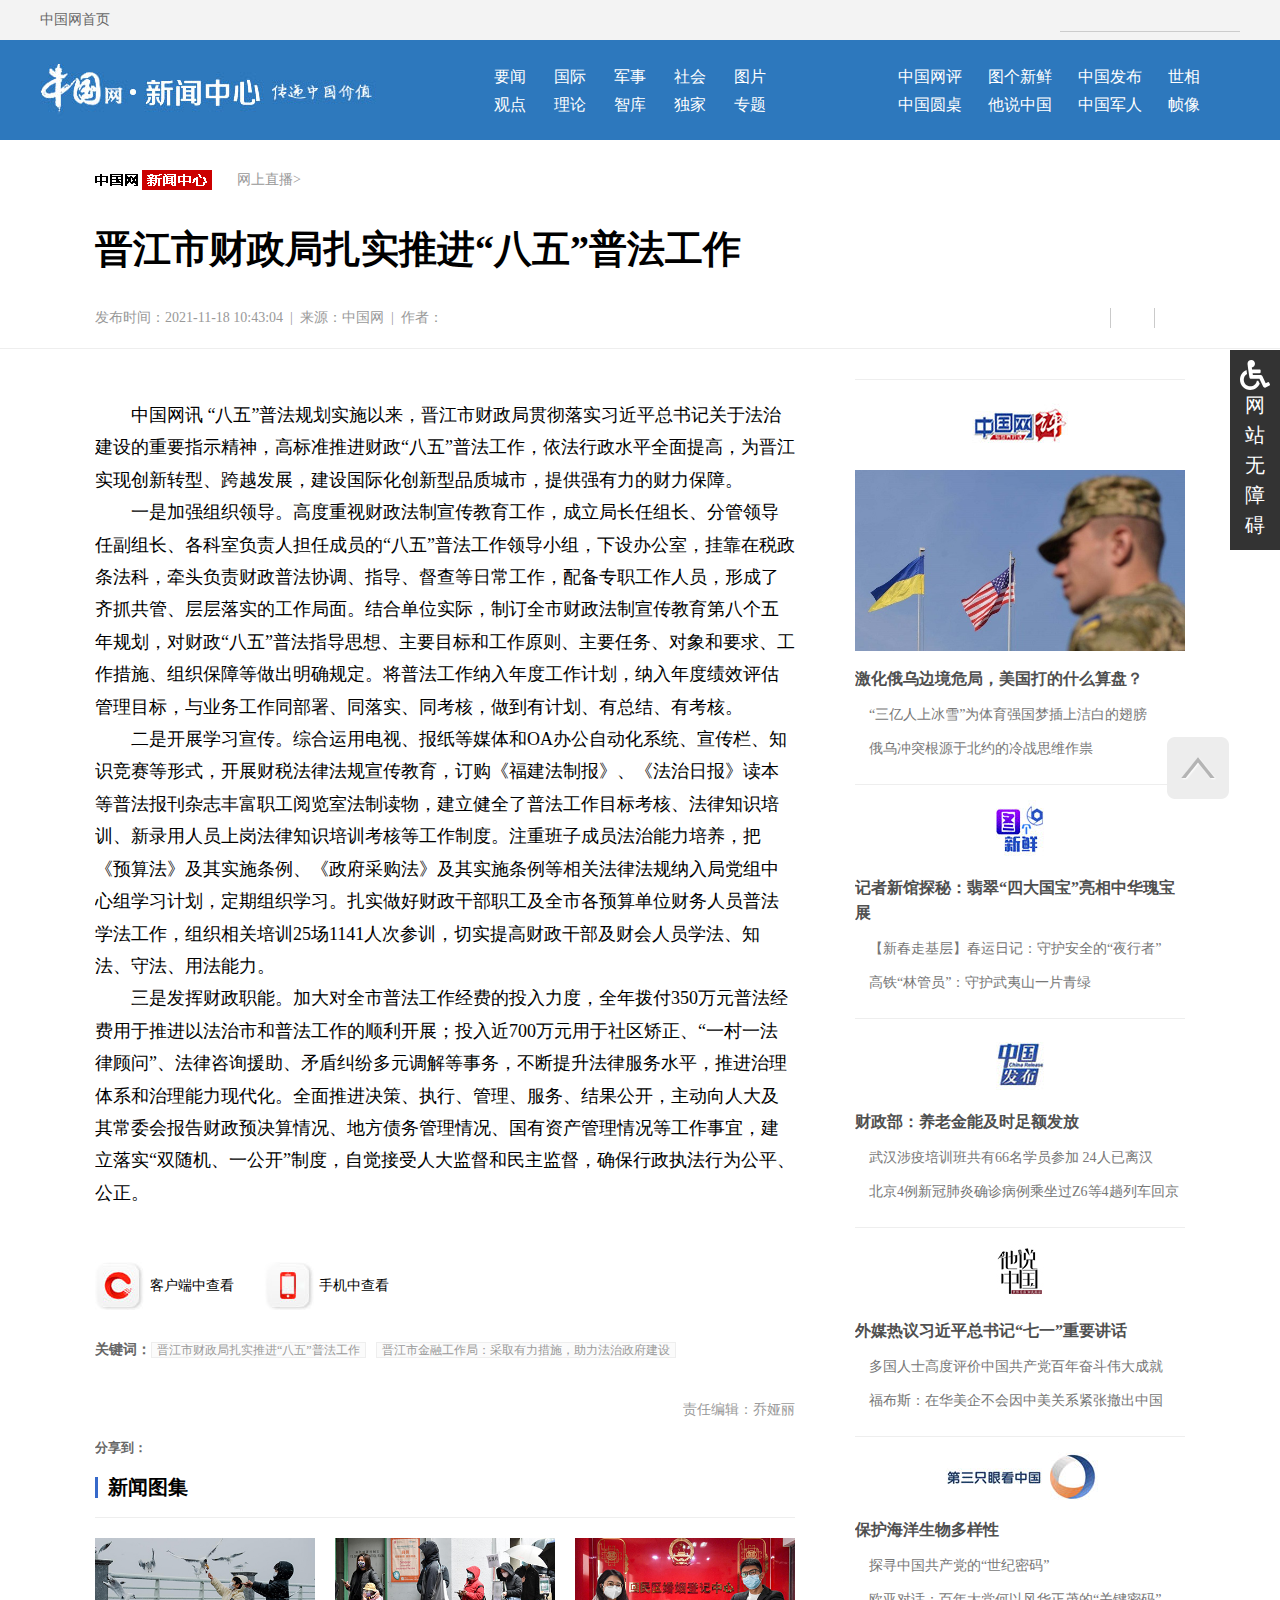
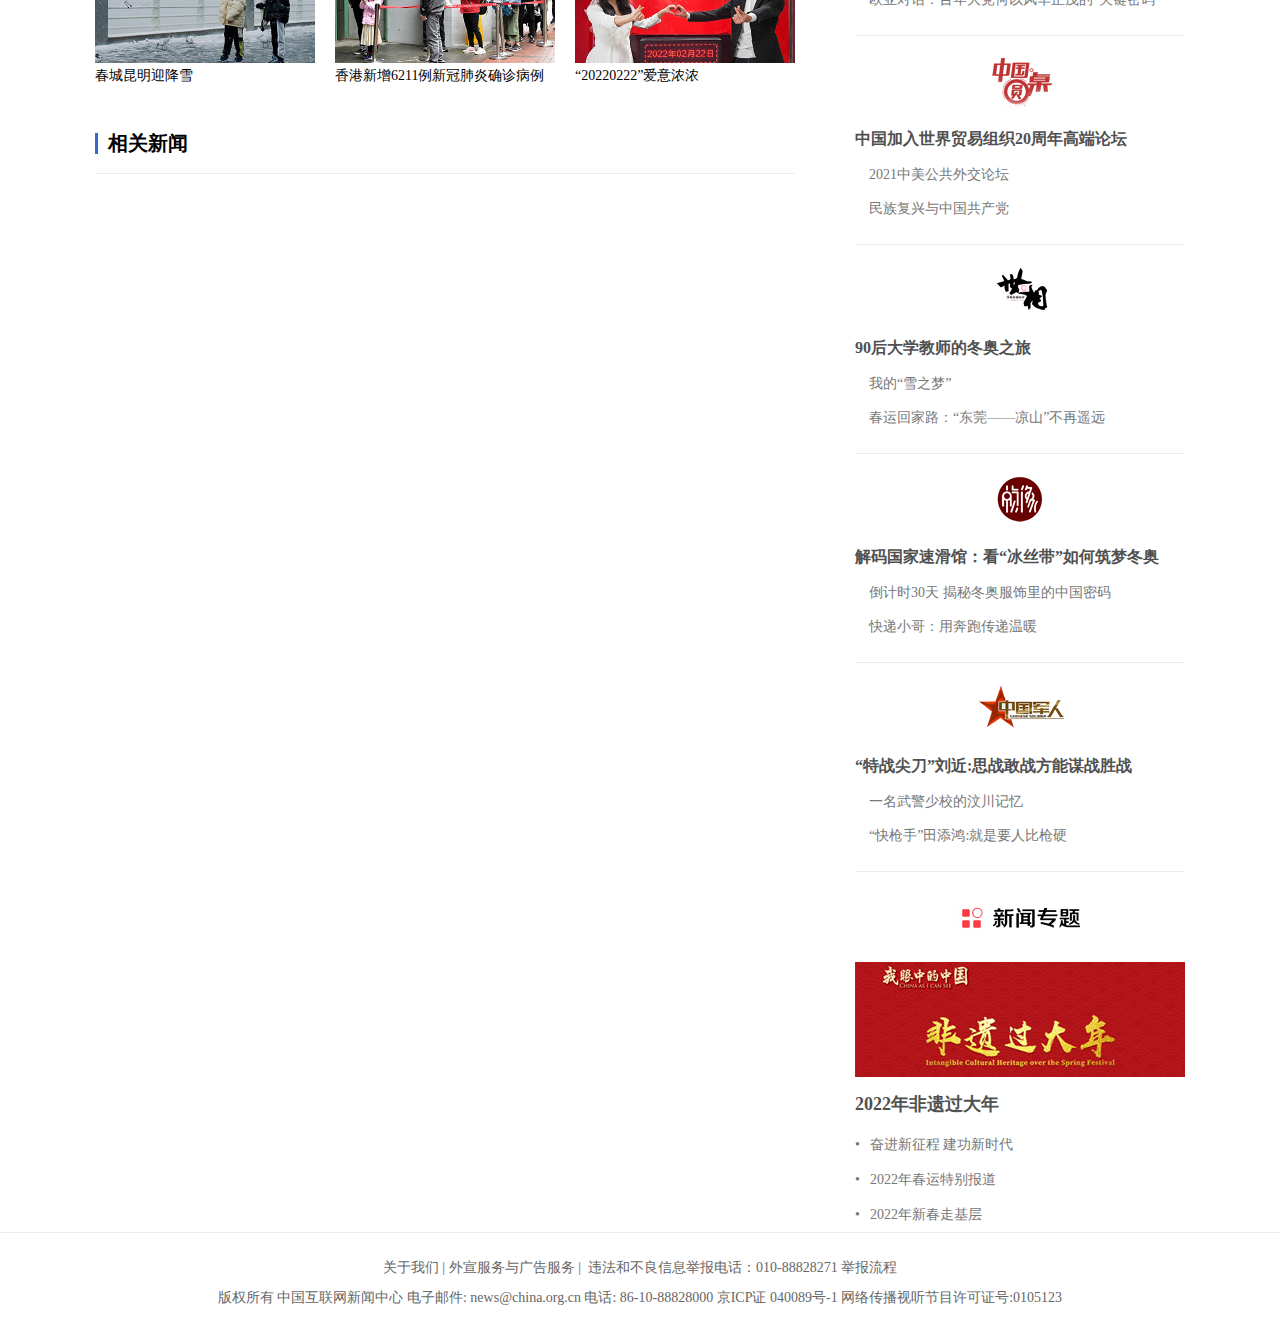
==== commit a05dbeb7: "Update index.html" ====
--- a/index.html
+++ b/index.html
@@ -12,21 +12,21 @@
   <meta name="publishdate" content="2021-11-18">
   <meta name="author" content="乔娅丽">
   <meta name="titlePic" content="">
-<link type="text/css" rel="stylesheet" href="./晋江市金融工作局：采取有力措施，助力法治政府建设_新闻中心_中国网_files/reset-1.0.css">
-<link type="text/css" rel="stylesheet" href="./晋江市金融工作局：采取有力措施，助力法治政府建设_新闻中心_中国网_files/index.css">
-<link type="text/css" rel="stylesheet" href="./晋江市金融工作局：采取有力措施，助力法治政府建设_新闻中心_中国网_files/index1.css">
-<script type="text/javascript" src="./晋江市金融工作局：采取有力措施，助力法治政府建设_新闻中心_中国网_files/callback-1.0.js.下载">
+<link type="text/css" rel="stylesheet" href="./reset-1.0.css">
+<link type="text/css" rel="stylesheet" href="./index.css">
+<link type="text/css" rel="stylesheet" href="./index1.css">
+<script type="text/javascript" src="./callback-1.0.js.下载">
 </script><div style="display: none;"></div>
 
-<script type="text/javascript" src="./晋江市金融工作局：采取有力措施，助力法治政府建设_新闻中心_中国网_files/phone.js.下载">
+<script type="text/javascript" src="./phone.js.下载">
 </script>
 
-<script type="text/javascript" src="./晋江市金融工作局：采取有力措施，助力法治政府建设_新闻中心_中国网_files/jquery-1.12.4.min.js.下载">
+<script type="text/javascript" src="./jquery-1.12.4.min.js.下载">
 </script>
 
-<script type="text/javascript" src="./晋江市金融工作局：采取有力措施，助力法治政府建设_新闻中心_中国网_files/video.js.下载">
+<script type="text/javascript" src="./video.js.下载">
 </script>
-<script src="./晋江市金融工作局：采取有力措施，助力法治政府建设_新闻中心_中国网_files/bsStatic.js.下载" type="text/javascript" charset="utf-8"></script><script charset="UTF-8" src="./晋江市金融工作局：采取有力措施，助力法治政府建设_新闻中心_中国网_files/bundle.js.下载"></script><script src="./晋江市金融工作局：采取有力措施，助力法治政府建设_新闻中心_中国网_files/bs-engine.js.下载" type="text/javascript" charset="utf-8"></script><style type="text/css">a.bshareDiv,#bsPanel,#bsMorePanel,#bshareF{border:none;background:none;padding:0;margin:0;font:12px Helvetica,Calibri,Tahoma,Arial,宋体,sans-serif;line-height:14px;}#bsPanel div,#bsMorePanel div,#bshareF div{display:block;}.bsRlogo .bsPopupAwd,.bsRlogoSel .bsPopupAwd,.bsLogo .bsPopupAwd,.bsLogoSel .bsPopupAwd{line-height:16px !important;}a.bshareDiv div,#bsFloatTab div{*display:inline;zoom:1;display:inline-block;}a.bshareDiv img,a.bshareDiv div,a.bshareDiv span,a.bshareDiv a,#bshareF table,#bshareF tr,#bshareF td{text-decoration:none;background:none;margin:0;padding:0;border:none;line-height:1.2}a.bshareDiv span{display:inline;float:none;}div.buzzButton{cursor:pointer;font-weight:bold;}.buzzButton .shareCount a{color:#333}.bsStyle1 .shareCount a{color:#fff}span.bshareText{white-space:nowrap;}span.bshareText:hover{text-decoration:underline;}a.bshareDiv .bsPromo,div.bshare-custom .bsPromo{display:none;position:absolute;z-index:100;}a.bshareDiv .bsPromo.bsPromo1,div.bshare-custom .bsPromo.bsPromo1{width:51px;height:18px;top:-18px;left:0;line-height:16px;font-size:12px !important;font-weight:normal !important;color:#fff;text-align:center;background:url(http://static.bshare.cn/frame/images/bshare_box_sprite2.gif) no-repeat 0 -606px;}div.bshare-custom .bsPromo.bsPromo2{background:url(http://static.bshare.cn/frame/images/bshare_promo_sprite.gif) no-repeat;cursor:pointer;}</style><style type="text/css">.bsBox{display:none;z-index:100000001;font-size:12px;background:url(http://static.bshare.cn/frame/images//background-opaque-dark.gif) !important;padding:6px !important;-moz-border-radius:5px;-webkit-border-radius:5px;border-radius:5px;}.bsClose{_overflow:hidden;cursor:pointer;position:absolute;z-index:10000000;color:#666;font-weight:bold;font-family:Helvetica,Arial;font-size:14px;line-height:20px;}.bsTop{color:#666;background:#f2f2f2;height:24px;line-height:24px;border-bottom:1px solid #e8e8e8;}.bsTop span{float:left;}.bsFrameDiv,#bsMorePanel{border:none;background:#fff;}.bsReturn{float:right;*margin-right:20px;margin-right:36px;text-align:right;cursor:pointer;line-height:24px;color:#666;opacity:0.5;}#bsReturn:hover{text-decoration:underline;opacity:1;}</style><script src="./晋江市财政局：采取有力措施，助力法治政府建设_新闻中心_中国网_files/bsMore.js.下载" type="text/javascript" charset="utf-8"></script><style type="text/css">.bshare-custom{font-size:13px;line-height:16px !important;}.bshare-custom.icon-medium{font-size:14px;line-height:20px !important;}.bshare-custom.icon-medium-plus,.bshare-custom.icon-large{font-size:16px;line-height:26px !important;}.bshare-custom.icon-large{line-height:44px !important;}.bshare-custom a{padding-left:19px;height:16px;_height:18px;text-decoration:none;display:none;zoom:1;vertical-align:middle;cursor:pointer;color:#333;margin-right:3px;-moz-opacity:1;-khtml-opacity:1;opacity:1;}.bshare-custom a:hover{text-decoration:underline;-moz-opacity:0.75;-khtml-opacity:0.75;opacity:0.75;}.bshare-custom.icon-medium a{padding-left:27px;height:24px;}.bshare-custom.icon-medium-plus a{padding-left:35px;height:32px;}.bshare-custom.icon-large a{padding-left:53px;height:50px;}.bshare-custom .bshare-more{padding-left:0 !important;color:#333 !important;*display:inline;display:inline-block;}.bshare-custom #bshare-shareto{color:#333;text-decoration:none;font-weight:bold;margin-right:8px;*display:inline;display:inline-block;}.bshare-custom .bshare-115{background:url("http://static.bshare.cn/frame/images/logos/s4/115.png") no-repeat;*display:inline;display:inline-block;}.bshare-custom.icon-medium .bshare-115{background:url("http://static.bshare.cn/frame/images/logos/m2/115.gif") no-repeat;*display:inline;display:inline-block;}.bshare-custom.icon-medium-plus .bshare-115{background:url("http://static.bshare.cn/frame/images/logos/mp2/115.gif") no-repeat;*display:inline;display:inline-block;}.bshare-custom.icon-large .bshare-115{background:url("http://static.bshare.cn/frame/images/logos/l3/115.gif") no-repeat;*display:inline;display:inline-block;}.bshare-custom .bshare-139mail{background:url("http://static.bshare.cn/frame/images/logos/s4/139mail.png") no-repeat;*display:inline;display:inline-block;}.bshare-custom.icon-medium .bshare-139mail{background:url("http://static.bshare.cn/frame/images/logos/m2/139mail.gif") no-repeat;*display:inline;display:inline-block;}.bshare-custom.icon-medium-plus .bshare-139mail{background:url("http://static.bshare.cn/frame/images/logos/mp2/139mail.gif") no-repeat;*display:inline;display:inline-block;}.bshare-custom.icon-large .bshare-139mail{background:url("http://static.bshare.cn/frame/images/logos/l3/139mail.gif") no-repeat;*display:inline;display:inline-block;}.bshare-custom .bshare-9dian{background:url("http://static.bshare.cn/frame/images/logos/s4/9dian.png") no-repeat;*display:inline;display:inline-block;}.bshare-custom.icon-medium .bshare-9dian{background:url("http://static.bshare.cn/frame/images/logos/m2/9dian.gif") no-repeat;*display:inline;display:inline-block;}.bshare-custom.icon-medium-plus .bshare-9dian{background:url("http://static.bshare.cn/frame/images/logos/mp2/9dian.gif") no-repeat;*display:inline;display:inline-block;}.bshare-custom.icon-large .bshare-9dian{background:url("http://static.bshare.cn/frame/images/logos/l3/9dian.gif") no-repeat;*display:inline;display:inline-block;}.bshare-custom .bshare-baiducang{background:url("http://static.bshare.cn/frame/images/logos/s4/baiducang.png") no-repeat;*display:inline;display:inline-block;}.bshare-custom.icon-medium .bshare-baiducang{background:url("http://static.bshare.cn/frame/images/logos/m2/baiducang.gif") no-repeat;*display:inline;display:inline-block;}.bshare-custom.icon-medium-plus .bshare-baiducang{background:url("http://static.bshare.cn/frame/images/logos/mp2/baiducang.gif") no-repeat;*display:inline;display:inline-block;}.bshare-custom.icon-large .bshare-baiducang{background:url("http://static.bshare.cn/frame/images/logos/l3/baiducang.gif") no-repeat;*display:inline;display:inline-block;}.bshare-custom .bshare-baiduhi{background:url("http://static.bshare.cn/frame/images/logos/s4/baiduhi.png") no-repeat;*display:inline;display:inline-block;}.bshare-custom.icon-medium .bshare-baiduhi{background:url("http://static.bshare.cn/frame/images/logos/m2/baiduhi.gif") no-repeat;*display:inline;display:inline-block;}.bshare-custom.icon-medium-plus .bshare-baiduhi{background:url("http://static.bshare.cn/frame/images/logos/mp2/baiduhi.gif") no-repeat;*display:inline;display:inline-block;}.bshare-custom.icon-large .bshare-baiduhi{background:url("http://static.bshare.cn/frame/images/logos/l3/baiduhi.gif") no-repeat;*display:inline;display:inline-block;}.bshare-custom .bshare-bgoogle{background:url("http://static.bshare.cn/frame/images/logos/s4/bgoogle.png") no-repeat;*display:inline;display:inline-block;}.bshare-custom.icon-medium .bshare-bgoogle{background:url("http://static.bshare.cn/frame/images/logos/m2/bgoogle.gif") no-repeat;*display:inline;display:inline-block;}.bshare-custom.icon-medium-plus .bshare-bgoogle{background:url("http://static.bshare.cn/frame/images/logos/mp2/bgoogle.gif") no-repeat;*display:inline;display:inline-block;}.bshare-custom.icon-large .bshare-bgoogle{background:url("http://static.bshare.cn/frame/images/logos/l3/bgoogle.gif") no-repeat;*display:inline;display:inline-block;}.bshare-custom .bshare-bsharesync{background:url("http://static.bshare.cn/frame/images/logos/s4/sprite/top_logos_sprite.png") no-repeat 0 -18px;*display:inline;display:inline-block;}.bshare-custom.icon-medium .bshare-bsharesync{background:url("http://static.bshare.cn/frame/images/logos/m2/sprite/top_logos_sprite.gif") no-repeat 0 -26px;*display:inline;display:inline-block;}.bshare-custom.icon-medium-plus .bshare-bsharesync{background:url("http://static.bshare.cn/frame/images/logos/mp2/sprite/top_logos_sprite.gif") no-repeat 0 -34px;*display:inline;display:inline-block;}.bshare-custom.icon-large .bshare-bsharesync{background:url("http://static.bshare.cn/frame/images/logos/l3/sprite/top_logos_sprite.gif") no-repeat 0 -52px;*display:inline;display:inline-block;}.bshare-custom .bshare-caimi{background:url("http://static.bshare.cn/frame/images/logos/s4/caimi.png") no-repeat;*display:inline;display:inline-block;}.bshare-custom.icon-medium .bshare-caimi{background:url("http://static.bshare.cn/frame/images/logos/m2/caimi.gif") no-repeat;*display:inline;display:inline-block;}.bshare-custom.icon-medium-plus .bshare-caimi{background:url("http://static.bshare.cn/frame/images/logos/mp2/caimi.gif") no-repeat;*display:inline;display:inline-block;}.bshare-custom.icon-large .bshare-caimi{background:url("http://static.bshare.cn/frame/images/logos/l3/caimi.gif") no-repeat;*display:inline;display:inline-block;}.bshare-custom .bshare-cfol{background:url("http://static.bshare.cn/frame/images/logos/s4/cfol.png") no-repeat;*display:inline;display:inline-block;}.bshare-custom.icon-medium .bshare-cfol{background:url("http://static.bshare.cn/frame/images/logos/m2/cfol.gif") no-repeat;*display:inline;display:inline-block;}.bshare-custom.icon-medium-plus .bshare-cfol{background:url("http://static.bshare.cn/frame/images/logos/mp2/cfol.gif") no-repeat;*display:inline;display:inline-block;}.bshare-custom.icon-large .bshare-cfol{background:url("http://static.bshare.cn/frame/images/logos/l3/cfol.gif") no-repeat;*display:inline;display:inline-block;}.bshare-custom .bshare-chouti{background:url("http://static.bshare.cn/frame/images/logos/s4/chouti.png") no-repeat;*display:inline;display:inline-block;}.bshare-custom.icon-medium .bshare-chouti{background:url("http://static.bshare.cn/frame/images/logos/m2/chouti.gif") no-repeat;*display:inline;display:inline-block;}.bshare-custom.icon-medium-plus .bshare-chouti{background:url("http://static.bshare.cn/frame/images/logos/mp2/chouti.gif") no-repeat;*display:inline;display:inline-block;}.bshare-custom.icon-large .bshare-chouti{background:url("http://static.bshare.cn/frame/images/logos/l3/chouti.gif") no-repeat;*display:inline;display:inline-block;}.bshare-custom .bshare-clipboard{background:url("http://static.bshare.cn/frame/images/logos/s4/clipboard.png") no-repeat;*display:inline;display:inline-block;}.bshare-custom.icon-medium .bshare-clipboard{background:url("http://static.bshare.cn/frame/images/logos/m2/clipboard.gif") no-repeat;*display:inline;display:inline-block;}.bshare-custom.icon-medium-plus .bshare-clipboard{background:url("http://static.bshare.cn/frame/images/logos/mp2/clipboard.gif") no-repeat;*display:inline;display:inline-block;}.bshare-custom.icon-large .bshare-clipboard{background:url("http://static.bshare.cn/frame/images/logos/l3/clipboard.gif") no-repeat;*display:inline;display:inline-block;}.bshare-custom .bshare-cyolbbs{background:url("http://static.bshare.cn/frame/images/logos/s4/cyolbbs.png") no-repeat;*display:inline;display:inline-block;}.bshare-custom.icon-medium .bshare-cyolbbs{background:url("http://static.bshare.cn/frame/images/logos/m2/cyolbbs.gif") no-repeat;*display:inline;display:inline-block;}.bshare-custom.icon-medium-plus .bshare-cyolbbs{background:url("http://static.bshare.cn/frame/images/logos/mp2/cyolbbs.gif") no-repeat;*display:inline;display:inline-block;}.bshare-custom.icon-large .bshare-cyolbbs{background:url("http://static.bshare.cn/frame/images/logos/l3/cyolbbs.gif") no-repeat;*display:inline;display:inline-block;}.bshare-custom .bshare-cyzone{background:url("http://static.bshare.cn/frame/images/logos/s4/cyzone.png") no-repeat;*display:inline;display:inline-block;}.bshare-custom.icon-medium .bshare-cyzone{background:url("http://static.bshare.cn/frame/images/logos/m2/cyzone.gif") no-repeat;*display:inline;display:inline-block;}.bshare-custom.icon-medium-plus .bshare-cyzone{background:url("http://static.bshare.cn/frame/images/logos/mp2/cyzone.gif") no-repeat;*display:inline;display:inline-block;}.bshare-custom.icon-large .bshare-cyzone{background:url("http://static.bshare.cn/frame/images/logos/l3/cyzone.gif") no-repeat;*display:inline;display:inline-block;}.bshare-custom .bshare-delicious{background:url("http://static.bshare.cn/frame/images/logos/s4/delicious.png") no-repeat;*display:inline;display:inline-block;}.bshare-custom.icon-medium .bshare-delicious{background:url("http://static.bshare.cn/frame/images/logos/m2/delicious.gif") no-repeat;*display:inline;display:inline-block;}.bshare-custom.icon-medium-plus .bshare-delicious{background:url("http://static.bshare.cn/frame/images/logos/mp2/delicious.gif") no-repeat;*display:inline;display:inline-block;}.bshare-custom.icon-large .bshare-delicious{background:url("http://static.bshare.cn/frame/images/logos/l3/delicious.gif") no-repeat;*display:inline;display:inline-block;}.bshare-custom .bshare-dig24{background:url("http://static.bshare.cn/frame/images/logos/s4/dig24.png") no-repeat;*display:inline;display:inline-block;}.bshare-custom.icon-medium .bshare-dig24{background:url("http://static.bshare.cn/frame/images/logos/m2/dig24.gif") no-repeat;*display:inline;display:inline-block;}.bshare-custom.icon-medium-plus .bshare-dig24{background:url("http://static.bshare.cn/frame/images/logos/mp2/dig24.gif") no-repeat;*display:inline;display:inline-block;}.bshare-custom.icon-large .bshare-dig24{background:url("http://static.bshare.cn/frame/images/logos/l3/dig24.gif") no-repeat;*display:inline;display:inline-block;}.bshare-custom .bshare-digg{background:url("http://static.bshare.cn/frame/images/logos/s4/digg.png") no-repeat;*display:inline;display:inline-block;}.bshare-custom.icon-medium .bshare-digg{background:url("http://static.bshare.cn/frame/images/logos/m2/digg.gif") no-repeat;*display:inline;display:inline-block;}.bshare-custom.icon-medium-plus .bshare-digg{background:url("http://static.bshare.cn/frame/images/logos/mp2/digg.gif") no-repeat;*display:inline;display:inline-block;}.bshare-custom.icon-large .bshare-digg{background:url("http://static.bshare.cn/frame/images/logos/l3/digg.gif") no-repeat;*display:inline;display:inline-block;}.bshare-custom .bshare-diglog{background:url("http://static.bshare.cn/frame/images/logos/s4/diglog.png") no-repeat;*display:inline;display:inline-block;}.bshare-custom.icon-medium .bshare-diglog{background:url("http://static.bshare.cn/frame/images/logos/m2/diglog.gif") no-repeat;*display:inline;display:inline-block;}.bshare-custom.icon-medium-plus .bshare-diglog{background:url("http://static.bshare.cn/frame/images/logos/mp2/diglog.gif") no-repeat;*display:inline;display:inline-block;}.bshare-custom.icon-large .bshare-diglog{background:url("http://static.bshare.cn/frame/images/logos/l3/diglog.gif") no-repeat;*display:inline;display:inline-block;}.bshare-custom .bshare-diigo{background:url("http://static.bshare.cn/frame/images/logos/s4/diigo.png") no-repeat;*display:inline;display:inline-block;}.bshare-custom.icon-medium .bshare-diigo{background:url("http://static.bshare.cn/frame/images/logos/m2/diigo.gif") no-repeat;*display:inline;display:inline-block;}.bshare-custom.icon-medium-plus .bshare-diigo{background:url("http://static.bshare.cn/frame/images/logos/mp2/diigo.gif") no-repeat;*display:inline;display:inline-block;}.bshare-custom.icon-large .bshare-diigo{background:url("http://static.bshare.cn/frame/images/logos/l3/diigo.gif") no-repeat;*display:inline;display:inline-block;}.bshare-custom .bshare-douban{background:url("http://static.bshare.cn/frame/images/logos/s4/sprite/top_logos_sprite.png") no-repeat 0 -36px;*display:inline;display:inline-block;}.bshare-custom.icon-medium .bshare-douban{background:url("http://static.bshare.cn/frame/images/logos/m2/sprite/top_logos_sprite.gif") no-repeat 0 -52px;*display:inline;display:inline-block;}.bshare-custom.icon-medium-plus .bshare-douban{background:url("http://static.bshare.cn/frame/images/logos/mp2/sprite/top_logos_sprite.gif") no-repeat 0 -68px;*display:inline;display:inline-block;}.bshare-custom.icon-large .bshare-douban{background:url("http://static.bshare.cn/frame/images/logos/l3/sprite/top_logos_sprite.gif") no-repeat 0 -104px;*display:inline;display:inline-block;}.bshare-custom .bshare-dream{background:url("http://static.bshare.cn/frame/images/logos/s4/dream.png") no-repeat;*display:inline;display:inline-block;}.bshare-custom.icon-medium .bshare-dream{background:url("http://static.bshare.cn/frame/images/logos/m2/dream.gif") no-repeat;*display:inline;display:inline-block;}.bshare-custom.icon-medium-plus .bshare-dream{background:url("http://static.bshare.cn/frame/images/logos/mp2/dream.gif") no-repeat;*display:inline;display:inline-block;}.bshare-custom.icon-large .bshare-dream{background:url("http://static.bshare.cn/frame/images/logos/l3/dream.gif") no-repeat;*display:inline;display:inline-block;}.bshare-custom .bshare-duitang{background:url("http://static.bshare.cn/frame/images/logos/s4/duitang.png") no-repeat;*display:inline;display:inline-block;}.bshare-custom.icon-medium .bshare-duitang{background:url("http://static.bshare.cn/frame/images/logos/m2/duitang.gif") no-repeat;*display:inline;display:inline-block;}.bshare-custom.icon-medium-plus .bshare-duitang{background:url("http://static.bshare.cn/frame/images/logos/mp2/duitang.gif") no-repeat;*display:inline;display:inline-block;}.bshare-custom.icon-large .bshare-duitang{background:url("http://static.bshare.cn/frame/images/logos/l3/duitang.gif") no-repeat;*display:inline;display:inline-block;}.bshare-custom .bshare-eastdaymb{background:url("http://static.bshare.cn/frame/images/logos/s4/eastdaymb.png") no-repeat;*display:inline;display:inline-block;}.bshare-custom.icon-medium .bshare-eastdaymb{background:url("http://static.bshare.cn/frame/images/logos/m2/eastdaymb.gif") no-repeat;*display:inline;display:inline-block;}.bshare-custom.icon-medium-plus .bshare-eastdaymb{background:url("http://static.bshare.cn/frame/images/logos/mp2/eastdaymb.gif") no-repeat;*display:inline;display:inline-block;}.bshare-custom.icon-large .bshare-eastdaymb{background:url("http://static.bshare.cn/frame/images/logos/l3/eastdaymb.gif") no-repeat;*display:inline;display:inline-block;}.bshare-custom .bshare-email{background:url("http://static.bshare.cn/frame/images/logos/s4/email.png") no-repeat;*display:inline;display:inline-block;}.bshare-custom.icon-medium .bshare-email{background:url("http://static.bshare.cn/frame/images/logos/m2/email.gif") no-repeat;*display:inline;display:inline-block;}.bshare-custom.icon-medium-plus .bshare-email{background:url("http://static.bshare.cn/frame/images/logos/mp2/email.gif") no-repeat;*display:inline;display:inline-block;}.bshare-custom.icon-large .bshare-email{background:url("http://static.bshare.cn/frame/images/logos/l3/email.gif") no-repeat;*display:inline;display:inline-block;}.bshare-custom .bshare-evernote{background:url("http://static.bshare.cn/frame/images/logos/s4/evernote.png") no-repeat;*display:inline;display:inline-block;}.bshare-custom.icon-medium .bshare-evernote{background:url("http://static.bshare.cn/frame/images/logos/m2/evernote.gif") no-repeat;*display:inline;display:inline-block;}.bshare-custom.icon-medium-plus .bshare-evernote{background:url("http://static.bshare.cn/frame/images/logos/mp2/evernote.gif") no-repeat;*display:inline;display:inline-block;}.bshare-custom.icon-large .bshare-evernote{background:url("http://static.bshare.cn/frame/images/logos/l3/evernote.gif") no-repeat;*display:inline;display:inline-block;}.bshare-custom .bshare-facebook{background:url("http://static.bshare.cn/frame/images/logos/s4/sprite/top_logos_sprite.png") no-repeat 0 -54px;*display:inline;display:inline-block;}.bshare-custom.icon-medium .bshare-facebook{background:url("http://static.bshare.cn/frame/images/logos/m2/sprite/top_logos_sprite.gif") no-repeat 0 -78px;*display:inline;display:inline-block;}.bshare-custom.icon-medium-plus .bshare-facebook{background:url("http://static.bshare.cn/frame/images/logos/mp2/sprite/top_logos_sprite.gif") no-repeat 0 -102px;*display:inline;display:inline-block;}.bshare-custom.icon-large .bshare-facebook{background:url("http://static.bshare.cn/frame/images/logos/l3/sprite/top_logos_sprite.gif") no-repeat 0 -156px;*display:inline;display:inline-block;}.bshare-custom .bshare-fanfou{background:url("http://static.bshare.cn/frame/images/logos/s4/fanfou.png") no-repeat;*display:inline;display:inline-block;}.bshare-custom.icon-medium .bshare-fanfou{background:url("http://static.bshare.cn/frame/images/logos/m2/fanfou.gif") no-repeat;*display:inline;display:inline-block;}.bshare-custom.icon-medium-plus .bshare-fanfou{background:url("http://static.bshare.cn/frame/images/logos/mp2/fanfou.gif") no-repeat;*display:inline;display:inline-block;}.bshare-custom.icon-large .bshare-fanfou{background:url("http://static.bshare.cn/frame/images/logos/l3/fanfou.gif") no-repeat;*display:inline;display:inline-block;}.bshare-custom .bshare-favorite{background:url("http://static.bshare.cn/frame/images/logos/s4/favorite.png") no-repeat;*display:inline;display:inline-block;}.bshare-custom.icon-medium .bshare-favorite{background:url("http://static.bshare.cn/frame/images/logos/m2/favorite.gif") no-repeat;*display:inline;display:inline-block;}.bshare-custom.icon-medium-plus .bshare-favorite{background:url("http://static.bshare.cn/frame/images/logos/mp2/favorite.gif") no-repeat;*display:inline;display:inline-block;}.bshare-custom.icon-large .bshare-favorite{background:url("http://static.bshare.cn/frame/images/logos/l3/favorite.gif") no-repeat;*display:inline;display:inline-block;}.bshare-custom .bshare-feixin{background:url("http://static.bshare.cn/frame/images/logos/s4/sprite/top_logos_sprite.png") no-repeat 0 -72px;*display:inline;display:inline-block;}.bshare-custom.icon-medium .bshare-feixin{background:url("http://static.bshare.cn/frame/images/logos/m2/sprite/top_logos_sprite.gif") no-repeat 0 -104px;*display:inline;display:inline-block;}.bshare-custom.icon-medium-plus .bshare-feixin{background:url("http://static.bshare.cn/frame/images/logos/mp2/sprite/top_logos_sprite.gif") no-repeat 0 -136px;*display:inline;display:inline-block;}.bshare-custom.icon-large .bshare-feixin{background:url("http://static.bshare.cn/frame/images/logos/l3/sprite/top_logos_sprite.gif") no-repeat 0 -208px;*display:inline;display:inline-block;}.bshare-custom .bshare-friendfeed{background:url("http://static.bshare.cn/frame/images/logos/s4/friendfeed.png") no-repeat;*display:inline;display:inline-block;}.bshare-custom.icon-medium .bshare-friendfeed{background:url("http://static.bshare.cn/frame/images/logos/m2/friendfeed.gif") no-repeat;*display:inline;display:inline-block;}.bshare-custom.icon-medium-plus .bshare-friendfeed{background:url("http://static.bshare.cn/frame/images/logos/mp2/friendfeed.gif") no-repeat;*display:inline;display:inline-block;}.bshare-custom.icon-large .bshare-friendfeed{background:url("http://static.bshare.cn/frame/images/logos/l3/friendfeed.gif") no-repeat;*display:inline;display:inline-block;}.bshare-custom .bshare-fwisp{background:url("http://static.bshare.cn/frame/images/logos/s4/fwisp.png") no-repeat;*display:inline;display:inline-block;}.bshare-custom.icon-medium .bshare-fwisp{background:url("http://static.bshare.cn/frame/images/logos/m2/fwisp.gif") no-repeat;*display:inline;display:inline-block;}.bshare-custom.icon-medium-plus .bshare-fwisp{background:url("http://static.bshare.cn/frame/images/logos/mp2/fwisp.gif") no-repeat;*display:inline;display:inline-block;}.bshare-custom.icon-large .bshare-fwisp{background:url("http://static.bshare.cn/frame/images/logos/l3/fwisp.gif") no-repeat;*display:inline;display:inline-block;}.bshare-custom .bshare-ganniu{background:url("http://static.bshare.cn/frame/images/logos/s4/ganniu.png") no-repeat;*display:inline;display:inline-block;}.bshare-custom.icon-medium .bshare-ganniu{background:url("http://static.bshare.cn/frame/images/logos/m2/ganniu.gif") no-repeat;*display:inline;display:inline-block;}.bshare-custom.icon-medium-plus .bshare-ganniu{background:url("http://static.bshare.cn/frame/images/logos/mp2/ganniu.gif") no-repeat;*display:inline;display:inline-block;}.bshare-custom.icon-large .bshare-ganniu{background:url("http://static.bshare.cn/frame/images/logos/l3/ganniu.gif") no-repeat;*display:inline;display:inline-block;}.bshare-custom .bshare-gmail{background:url("http://static.bshare.cn/frame/images/logos/s4/gmail.png") no-repeat;*display:inline;display:inline-block;}.bshare-custom.icon-medium .bshare-gmail{background:url("http://static.bshare.cn/frame/images/logos/m2/gmail.gif") no-repeat;*display:inline;display:inline-block;}.bshare-custom.icon-medium-plus .bshare-gmail{background:url("http://static.bshare.cn/frame/images/logos/mp2/gmail.gif") no-repeat;*display:inline;display:inline-block;}.bshare-custom.icon-large .bshare-gmail{background:url("http://static.bshare.cn/frame/images/logos/l3/gmail.gif") no-repeat;*display:inline;display:inline-block;}.bshare-custom .bshare-gmw{background:url("http://static.bshare.cn/frame/images/logos/s4/gmw.png") no-repeat;*display:inline;display:inline-block;}.bshare-custom.icon-medium .bshare-gmw{background:url("http://static.bshare.cn/frame/images/logos/m2/gmw.gif") no-repeat;*display:inline;display:inline-block;}.bshare-custom.icon-medium-plus .bshare-gmw{background:url("http://static.bshare.cn/frame/images/logos/mp2/gmw.gif") no-repeat;*display:inline;display:inline-block;}.bshare-custom.icon-large .bshare-gmw{background:url("http://static.bshare.cn/frame/images/logos/l3/gmw.gif") no-repeat;*display:inline;display:inline-block;}.bshare-custom .bshare-gtranslate{background:url("http://static.bshare.cn/frame/images/logos/s4/gtranslate.png") no-repeat;*display:inline;display:inline-block;}.bshare-custom.icon-medium .bshare-gtranslate{background:url("http://static.bshare.cn/frame/images/logos/m2/gtranslate.gif") no-repeat;*display:inline;display:inline-block;}.bshare-custom.icon-medium-plus .bshare-gtranslate{background:url("http://static.bshare.cn/frame/images/logos/mp2/gtranslate.gif") no-repeat;*display:inline;display:inline-block;}.bshare-custom.icon-large .bshare-gtranslate{background:url("http://static.bshare.cn/frame/images/logos/l3/gtranslate.gif") no-repeat;*display:inline;display:inline-block;}.bshare-custom .bshare-hemidemi{background:url("http://static.bshare.cn/frame/images/logos/s4/hemidemi.png") no-repeat;*display:inline;display:inline-block;}.bshare-custom.icon-medium .bshare-hemidemi{background:url("http://static.bshare.cn/frame/images/logos/m2/hemidemi.gif") no-repeat;*display:inline;display:inline-block;}.bshare-custom.icon-medium-plus .bshare-hemidemi{background:url("http://static.bshare.cn/frame/images/logos/mp2/hemidemi.gif") no-repeat;*display:inline;display:inline-block;}.bshare-custom.icon-large .bshare-hemidemi{background:url("http://static.bshare.cn/frame/images/logos/l3/hemidemi.gif") no-repeat;*display:inline;display:inline-block;}.bshare-custom .bshare-hexunmb{background:url("http://static.bshare.cn/frame/images/logos/s4/hexunmb.png") no-repeat;*display:inline;display:inline-block;}.bshare-custom.icon-medium .bshare-hexunmb{background:url("http://static.bshare.cn/frame/images/logos/m2/hexunmb.gif") no-repeat;*display:inline;display:inline-block;}.bshare-custom.icon-medium-plus .bshare-hexunmb{background:url("http://static.bshare.cn/frame/images/logos/mp2/hexunmb.gif") no-repeat;*display:inline;display:inline-block;}.bshare-custom.icon-large .bshare-hexunmb{background:url("http://static.bshare.cn/frame/images/logos/l3/hexunmb.gif") no-repeat;*display:inline;display:inline-block;}.bshare-custom .bshare-huaban{background:url("http://static.bshare.cn/frame/images/logos/s4/huaban.png") no-repeat;*display:inline;display:inline-block;}.bshare-custom.icon-medium .bshare-huaban{background:url("http://static.bshare.cn/frame/images/logos/m2/huaban.gif") no-repeat;*display:inline;display:inline-block;}.bshare-custom.icon-medium-plus .bshare-huaban{background:url("http://static.bshare.cn/frame/images/logos/mp2/huaban.gif") no-repeat;*display:inline;display:inline-block;}.bshare-custom.icon-large .bshare-huaban{background:url("http://static.bshare.cn/frame/images/logos/l3/huaban.gif") no-repeat;*display:inline;display:inline-block;}.bshare-custom .bshare-ifengkb{background:url("http://static.bshare.cn/frame/images/logos/s4/ifengkb.png") no-repeat;*display:inline;display:inline-block;}.bshare-custom.icon-medium .bshare-ifengkb{background:url("http://static.bshare.cn/frame/images/logos/m2/ifengkb.gif") no-repeat;*display:inline;display:inline-block;}.bshare-custom.icon-medium-plus .bshare-ifengkb{background:url("http://static.bshare.cn/frame/images/logos/mp2/ifengkb.gif") no-repeat;*display:inline;display:inline-block;}.bshare-custom.icon-large .bshare-ifengkb{background:url("http://static.bshare.cn/frame/images/logos/l3/ifengkb.gif") no-repeat;*display:inline;display:inline-block;}.bshare-custom .bshare-ifengmb{background:url("http://static.bshare.cn/frame/images/logos/s4/sprite/top_logos_sprite.png") no-repeat 0 -90px;*display:inline;display:inline-block;}.bshare-custom.icon-medium .bshare-ifengmb{background:url("http://static.bshare.cn/frame/images/logos/m2/sprite/top_logos_sprite.gif") no-repeat 0 -130px;*display:inline;display:inline-block;}.bshare-custom.icon-medium-plus .bshare-ifengmb{background:url("http://static.bshare.cn/frame/images/logos/mp2/sprite/top_logos_sprite.gif") no-repeat 0 -170px;*display:inline;display:inline-block;}.bshare-custom.icon-large .bshare-ifengmb{background:url("http://static.bshare.cn/frame/images/logos/l3/sprite/top_logos_sprite.gif") no-repeat 0 -260px;*display:inline;display:inline-block;}.bshare-custom .bshare-ifensi{background:url("http://static.bshare.cn/frame/images/logos/s4/ifensi.png") no-repeat;*display:inline;display:inline-block;}.bshare-custom.icon-medium .bshare-ifensi{background:url("http://static.bshare.cn/frame/images/logos/m2/ifensi.gif") no-repeat;*display:inline;display:inline-block;}.bshare-custom.icon-medium-plus .bshare-ifensi{background:url("http://static.bshare.cn/frame/images/logos/mp2/ifensi.gif") no-repeat;*display:inline;display:inline-block;}.bshare-custom.icon-large .bshare-ifensi{background:url("http://static.bshare.cn/frame/images/logos/l3/ifensi.gif") no-repeat;*display:inline;display:inline-block;}.bshare-custom .bshare-instapaper{background:url("http://static.bshare.cn/frame/images/logos/s4/instapaper.png") no-repeat;*display:inline;display:inline-block;}.bshare-custom.icon-medium .bshare-instapaper{background:url("http://static.bshare.cn/frame/images/logos/m2/instapaper.gif") no-repeat;*display:inline;display:inline-block;}.bshare-custom.icon-medium-plus .bshare-instapaper{background:url("http://static.bshare.cn/frame/images/logos/mp2/instapaper.gif") no-repeat;*display:inline;display:inline-block;}.bshare-custom.icon-large .bshare-instapaper{background:url("http://static.bshare.cn/frame/images/logos/l3/instapaper.gif") no-repeat;*display:inline;display:inline-block;}.bshare-custom .bshare-itieba{background:url("http://static.bshare.cn/frame/images/logos/s4/sprite/top_logos_sprite.png") no-repeat 0 -108px;*display:inline;display:inline-block;}.bshare-custom.icon-medium .bshare-itieba{background:url("http://static.bshare.cn/frame/images/logos/m2/sprite/top_logos_sprite.gif") no-repeat 0 -156px;*display:inline;display:inline-block;}.bshare-custom.icon-medium-plus .bshare-itieba{background:url("http://static.bshare.cn/frame/images/logos/mp2/sprite/top_logos_sprite.gif") no-repeat 0 -204px;*display:inline;display:inline-block;}.bshare-custom.icon-large .bshare-itieba{background:url("http://static.bshare.cn/frame/images/logos/l3/sprite/top_logos_sprite.gif") no-repeat 0 -312px;*display:inline;display:inline-block;}.bshare-custom .bshare-joinwish{background:url("http://static.bshare.cn/frame/images/logos/s4/joinwish.png") no-repeat;*display:inline;display:inline-block;}.bshare-custom.icon-medium .bshare-joinwish{background:url("http://static.bshare.cn/frame/images/logos/m2/joinwish.gif") no-repeat;*display:inline;display:inline-block;}.bshare-custom.icon-medium-plus .bshare-joinwish{background:url("http://static.bshare.cn/frame/images/logos/mp2/joinwish.gif") no-repeat;*display:inline;display:inline-block;}.bshare-custom.icon-large .bshare-joinwish{background:url("http://static.bshare.cn/frame/images/logos/l3/joinwish.gif") no-repeat;*display:inline;display:inline-block;}.bshare-custom .bshare-kaixin001{background:url("http://static.bshare.cn/frame/images/logos/s4/sprite/top_logos_sprite.png") no-repeat 0 -126px;*display:inline;display:inline-block;}.bshare-custom.icon-medium .bshare-kaixin001{background:url("http://static.bshare.cn/frame/images/logos/m2/sprite/top_logos_sprite.gif") no-repeat 0 -182px;*display:inline;display:inline-block;}.bshare-custom.icon-medium-plus .bshare-kaixin001{background:url("http://static.bshare.cn/frame/images/logos/mp2/sprite/top_logos_sprite.gif") no-repeat 0 -238px;*display:inline;display:inline-block;}.bshare-custom.icon-large .bshare-kaixin001{background:url("http://static.bshare.cn/frame/images/logos/l3/sprite/top_logos_sprite.gif") no-repeat 0 -364px;*display:inline;display:inline-block;}.bshare-custom .bshare-laodao{background:url("http://static.bshare.cn/frame/images/logos/s4/laodao.png") no-repeat;*display:inline;display:inline-block;}.bshare-custom.icon-medium .bshare-laodao{background:url("http://static.bshare.cn/frame/images/logos/m2/laodao.gif") no-repeat;*display:inline;display:inline-block;}.bshare-custom.icon-medium-plus .bshare-laodao{background:url("http://static.bshare.cn/frame/images/logos/mp2/laodao.gif") no-repeat;*display:inline;display:inline-block;}.bshare-custom.icon-large .bshare-laodao{background:url("http://static.bshare.cn/frame/images/logos/l3/laodao.gif") no-repeat;*display:inline;display:inline-block;}.bshare-custom .bshare-leihou{background:url("http://static.bshare.cn/frame/images/logos/s4/leihou.png") no-repeat;*display:inline;display:inline-block;}.bshare-custom.icon-medium .bshare-leihou{background:url("http://static.bshare.cn/frame/images/logos/m2/leihou.gif") no-repeat;*display:inline;display:inline-block;}.bshare-custom.icon-medium-plus .bshare-leihou{background:url("http://static.bshare.cn/frame/images/logos/mp2/leihou.gif") no-repeat;*display:inline;display:inline-block;}.bshare-custom.icon-large .bshare-leihou{background:url("http://static.bshare.cn/frame/images/logos/l3/leihou.gif") no-repeat;*display:inline;display:inline-block;}.bshare-custom .bshare-leshou{background:url("http://static.bshare.cn/frame/images/logos/s4/leshou.png") no-repeat;*display:inline;display:inline-block;}.bshare-custom.icon-medium .bshare-leshou{background:url("http://static.bshare.cn/frame/images/logos/m2/leshou.gif") no-repeat;*display:inline;display:inline-block;}.bshare-custom.icon-medium-plus .bshare-leshou{background:url("http://static.bshare.cn/frame/images/logos/mp2/leshou.gif") no-repeat;*display:inline;display:inline-block;}.bshare-custom.icon-large .bshare-leshou{background:url("http://static.bshare.cn/frame/images/logos/l3/leshou.gif") no-repeat;*display:inline;display:inline-block;}.bshare-custom .bshare-linkedin{background:url("http://static.bshare.cn/frame/images/logos/s4/linkedin.png") no-repeat;*display:inline;display:inline-block;}.bshare-custom.icon-medium .bshare-linkedin{background:url("http://static.bshare.cn/frame/images/logos/m2/linkedin.gif") no-repeat;*display:inline;display:inline-block;}.bshare-custom.icon-medium-plus .bshare-linkedin{background:url("http://static.bshare.cn/frame/images/logos/mp2/linkedin.gif") no-repeat;*display:inline;display:inline-block;}.bshare-custom.icon-large .bshare-linkedin{background:url("http://static.bshare.cn/frame/images/logos/l3/linkedin.gif") no-repeat;*display:inline;display:inline-block;}.bshare-custom .bshare-livespace{background:url("http://static.bshare.cn/frame/images/logos/s4/livespace.png") no-repeat;*display:inline;display:inline-block;}.bshare-custom.icon-medium .bshare-livespace{background:url("http://static.bshare.cn/frame/images/logos/m2/livespace.gif") no-repeat;*display:inline;display:inline-block;}.bshare-custom.icon-medium-plus .bshare-livespace{background:url("http://static.bshare.cn/frame/images/logos/mp2/livespace.gif") no-repeat;*display:inline;display:inline-block;}.bshare-custom.icon-large .bshare-livespace{background:url("http://static.bshare.cn/frame/images/logos/l3/livespace.gif") no-repeat;*display:inline;display:inline-block;}.bshare-custom .bshare-mala{background:url("http://static.bshare.cn/frame/images/logos/s4/mala.png") no-repeat;*display:inline;display:inline-block;}.bshare-custom.icon-medium .bshare-mala{background:url("http://static.bshare.cn/frame/images/logos/m2/mala.gif") no-repeat;*display:inline;display:inline-block;}.bshare-custom.icon-medium-plus .bshare-mala{background:url("http://static.bshare.cn/frame/images/logos/mp2/mala.gif") no-repeat;*display:inline;display:inline-block;}.bshare-custom.icon-large .bshare-mala{background:url("http://static.bshare.cn/frame/images/logos/l3/mala.gif") no-repeat;*display:inline;display:inline-block;}.bshare-custom .bshare-masar{background:url("http://static.bshare.cn/frame/images/logos/s4/masar.png") no-repeat;*display:inline;display:inline-block;}.bshare-custom.icon-medium .bshare-masar{background:url("http://static.bshare.cn/frame/images/logos/m2/masar.gif") no-repeat;*display:inline;display:inline-block;}.bshare-custom.icon-medium-plus .bshare-masar{background:url("http://static.bshare.cn/frame/images/logos/mp2/masar.gif") no-repeat;*display:inline;display:inline-block;}.bshare-custom.icon-large .bshare-masar{background:url("http://static.bshare.cn/frame/images/logos/l3/masar.gif") no-repeat;*display:inline;display:inline-block;}.bshare-custom .bshare-meilishuo{background:url("http://static.bshare.cn/frame/images/logos/s4/meilishuo.png") no-repeat;*display:inline;display:inline-block;}.bshare-custom.icon-medium .bshare-meilishuo{background:url("http://static.bshare.cn/frame/images/logos/m2/meilishuo.gif") no-repeat;*display:inline;display:inline-block;}.bshare-custom.icon-medium-plus .bshare-meilishuo{background:url("http://static.bshare.cn/frame/images/logos/mp2/meilishuo.gif") no-repeat;*display:inline;display:inline-block;}.bshare-custom.icon-large .bshare-meilishuo{background:url("http://static.bshare.cn/frame/images/logos/l3/meilishuo.gif") no-repeat;*display:inline;display:inline-block;}.bshare-custom .bshare-miliao{background:url("http://static.bshare.cn/frame/images/logos/s4/miliao.png") no-repeat;*display:inline;display:inline-block;}.bshare-custom.icon-medium .bshare-miliao{background:url("http://static.bshare.cn/frame/images/logos/m2/miliao.gif") no-repeat;*display:inline;display:inline-block;}.bshare-custom.icon-medium-plus .bshare-miliao{background:url("http://static.bshare.cn/frame/images/logos/mp2/miliao.gif") no-repeat;*display:inline;display:inline-block;}.bshare-custom.icon-large .bshare-miliao{background:url("http://static.bshare.cn/frame/images/logos/l3/miliao.gif") no-repeat;*display:inline;display:inline-block;}.bshare-custom .bshare-mister_wong{background:url("http://static.bshare.cn/frame/images/logos/s4/mister_wong.png") no-repeat;*display:inline;display:inline-block;}.bshare-custom.icon-medium .bshare-mister_wong{background:url("http://static.bshare.cn/frame/images/logos/m2/mister_wong.gif") no-repeat;*display:inline;display:inline-block;}.bshare-custom.icon-medium-plus .bshare-mister_wong{background:url("http://static.bshare.cn/frame/images/logos/mp2/mister_wong.gif") no-repeat;*display:inline;display:inline-block;}.bshare-custom.icon-large .bshare-mister_wong{background:url("http://static.bshare.cn/frame/images/logos/l3/mister_wong.gif") no-repeat;*display:inline;display:inline-block;}.bshare-custom .bshare-mogujie{background:url("http://static.bshare.cn/frame/images/logos/s4/mogujie.png") no-repeat;*display:inline;display:inline-block;}.bshare-custom.icon-medium .bshare-mogujie{background:url("http://static.bshare.cn/frame/images/logos/m2/mogujie.gif") no-repeat;*display:inline;display:inline-block;}.bshare-custom.icon-medium-plus .bshare-mogujie{background:url("http://static.bshare.cn/frame/images/logos/mp2/mogujie.gif") no-repeat;*display:inline;display:inline-block;}.bshare-custom.icon-large .bshare-mogujie{background:url("http://static.bshare.cn/frame/images/logos/l3/mogujie.gif") no-repeat;*display:inline;display:inline-block;}.bshare-custom .bshare-moptk{background:url("http://static.bshare.cn/frame/images/logos/s4/moptk.png") no-repeat;*display:inline;display:inline-block;}.bshare-custom.icon-medium .bshare-moptk{background:url("http://static.bshare.cn/frame/images/logos/m2/moptk.gif") no-repeat;*display:inline;display:inline-block;}.bshare-custom.icon-medium-plus .bshare-moptk{background:url("http://static.bshare.cn/frame/images/logos/mp2/moptk.gif") no-repeat;*display:inline;display:inline-block;}.bshare-custom.icon-large .bshare-moptk{background:url("http://static.bshare.cn/frame/images/logos/l3/moptk.gif") no-repeat;*display:inline;display:inline-block;}.bshare-custom .bshare-msn{background:url("http://static.bshare.cn/frame/images/logos/s4/sprite/top_logos_sprite.png") no-repeat 0 -144px;*display:inline;display:inline-block;}.bshare-custom.icon-medium .bshare-msn{background:url("http://static.bshare.cn/frame/images/logos/m2/sprite/top_logos_sprite.gif") no-repeat 0 -208px;*display:inline;display:inline-block;}.bshare-custom.icon-medium-plus .bshare-msn{background:url("http://static.bshare.cn/frame/images/logos/mp2/sprite/top_logos_sprite.gif") no-repeat 0 -272px;*display:inline;display:inline-block;}.bshare-custom.icon-large .bshare-msn{background:url("http://static.bshare.cn/frame/images/logos/l3/sprite/top_logos_sprite.gif") no-repeat 0 -416px;*display:inline;display:inline-block;}.bshare-custom .bshare-myshare{background:url("http://static.bshare.cn/frame/images/logos/s4/myshare.png") no-repeat;*display:inline;display:inline-block;}.bshare-custom.icon-medium .bshare-myshare{background:url("http://static.bshare.cn/frame/images/logos/m2/myshare.gif") no-repeat;*display:inline;display:inline-block;}.bshare-custom.icon-medium-plus .bshare-myshare{background:url("http://static.bshare.cn/frame/images/logos/mp2/myshare.gif") no-repeat;*display:inline;display:inline-block;}.bshare-custom.icon-large .bshare-myshare{background:url("http://static.bshare.cn/frame/images/logos/l3/myshare.gif") no-repeat;*display:inline;display:inline-block;}.bshare-custom .bshare-myspace{background:url("http://static.bshare.cn/frame/images/logos/s4/myspace.png") no-repeat;*display:inline;display:inline-block;}.bshare-custom.icon-medium .bshare-myspace{background:url("http://static.bshare.cn/frame/images/logos/m2/myspace.gif") no-repeat;*display:inline;display:inline-block;}.bshare-custom.icon-medium-plus .bshare-myspace{background:url("http://static.bshare.cn/frame/images/logos/mp2/myspace.gif") no-repeat;*display:inline;display:inline-block;}.bshare-custom.icon-large .bshare-myspace{background:url("http://static.bshare.cn/frame/images/logos/l3/myspace.gif") no-repeat;*display:inline;display:inline-block;}.bshare-custom .bshare-neteasemb{background:url("http://static.bshare.cn/frame/images/logos/s4/sprite/top_logos_sprite.png") no-repeat 0 -162px;*display:inline;display:inline-block;}.bshare-custom.icon-medium .bshare-neteasemb{background:url("http://static.bshare.cn/frame/images/logos/m2/sprite/top_logos_sprite.gif") no-repeat 0 -234px;*display:inline;display:inline-block;}.bshare-custom.icon-medium-plus .bshare-neteasemb{background:url("http://static.bshare.cn/frame/images/logos/mp2/sprite/top_logos_sprite.gif") no-repeat 0 -306px;*display:inline;display:inline-block;}.bshare-custom.icon-large .bshare-neteasemb{background:url("http://static.bshare.cn/frame/images/logos/l3/sprite/top_logos_sprite.gif") no-repeat 0 -468px;*display:inline;display:inline-block;}.bshare-custom .bshare-netvibes{background:url("http://static.bshare.cn/frame/images/logos/s4/netvibes.png") no-repeat;*display:inline;display:inline-block;}.bshare-custom.icon-medium .bshare-netvibes{background:url("http://static.bshare.cn/frame/images/logos/m2/netvibes.gif") no-repeat;*display:inline;display:inline-block;}.bshare-custom.icon-medium-plus .bshare-netvibes{background:url("http://static.bshare.cn/frame/images/logos/mp2/netvibes.gif") no-repeat;*display:inline;display:inline-block;}.bshare-custom.icon-large .bshare-netvibes{background:url("http://static.bshare.cn/frame/images/logos/l3/netvibes.gif") no-repeat;*display:inline;display:inline-block;}.bshare-custom .bshare-peoplemb{background:url("http://static.bshare.cn/frame/images/logos/s4/sprite/top_logos_sprite.png") no-repeat 0 -180px;*display:inline;display:inline-block;}.bshare-custom.icon-medium .bshare-peoplemb{background:url("http://static.bshare.cn/frame/images/logos/m2/sprite/top_logos_sprite.gif") no-repeat 0 -260px;*display:inline;display:inline-block;}.bshare-custom.icon-medium-plus .bshare-peoplemb{background:url("http://static.bshare.cn/frame/images/logos/mp2/sprite/top_logos_sprite.gif") no-repeat 0 -340px;*display:inline;display:inline-block;}.bshare-custom.icon-large .bshare-peoplemb{background:url("http://static.bshare.cn/frame/images/logos/l3/sprite/top_logos_sprite.gif") no-repeat 0 -520px;*display:inline;display:inline-block;}.bshare-custom .bshare-pinterest{background:url("http://static.bshare.cn/frame/images/logos/s4/pinterest.png") no-repeat;*display:inline;display:inline-block;}.bshare-custom.icon-medium .bshare-pinterest{background:url("http://static.bshare.cn/frame/images/logos/m2/pinterest.gif") no-repeat;*display:inline;display:inline-block;}.bshare-custom.icon-medium-plus .bshare-pinterest{background:url("http://static.bshare.cn/frame/images/logos/mp2/pinterest.gif") no-repeat;*display:inline;display:inline-block;}.bshare-custom.icon-large .bshare-pinterest{background:url("http://static.bshare.cn/frame/images/logos/l3/pinterest.gif") no-repeat;*display:inline;display:inline-block;}.bshare-custom .bshare-poco{background:url("http://static.bshare.cn/frame/images/logos/s4/poco.png") no-repeat;*display:inline;display:inline-block;}.bshare-custom.icon-medium .bshare-poco{background:url("http://static.bshare.cn/frame/images/logos/m2/poco.gif") no-repeat;*display:inline;display:inline-block;}.bshare-custom.icon-medium-plus .bshare-poco{background:url("http://static.bshare.cn/frame/images/logos/mp2/poco.gif") no-repeat;*display:inline;display:inline-block;}.bshare-custom.icon-large .bshare-poco{background:url("http://static.bshare.cn/frame/images/logos/l3/poco.gif") no-repeat;*display:inline;display:inline-block;}.bshare-custom .bshare-printer{background:url("http://static.bshare.cn/frame/images/logos/s4/printer.png") no-repeat;*display:inline;display:inline-block;}.bshare-custom.icon-medium .bshare-printer{background:url("http://static.bshare.cn/frame/images/logos/m2/printer.gif") no-repeat;*display:inline;display:inline-block;}.bshare-custom.icon-medium-plus .bshare-printer{background:url("http://static.bshare.cn/frame/images/logos/mp2/printer.gif") no-repeat;*display:inline;display:inline-block;}.bshare-custom.icon-large .bshare-printer{background:url("http://static.bshare.cn/frame/images/logos/l3/printer.gif") no-repeat;*display:inline;display:inline-block;}.bshare-custom .bshare-printf{background:url("http://static.bshare.cn/frame/images/logos/s4/printf.png") no-repeat;*display:inline;display:inline-block;}.bshare-custom.icon-medium .bshare-printf{background:url("http://static.bshare.cn/frame/images/logos/m2/printf.gif") no-repeat;*display:inline;display:inline-block;}.bshare-custom.icon-medium-plus .bshare-printf{background:url("http://static.bshare.cn/frame/images/logos/mp2/printf.gif") no-repeat;*display:inline;display:inline-block;}.bshare-custom.icon-large .bshare-printf{background:url("http://static.bshare.cn/frame/images/logos/l3/printf.gif") no-repeat;*display:inline;display:inline-block;}.bshare-custom .bshare-qqmb{background:url("http://static.bshare.cn/frame/images/logos/s4/sprite/top_logos_sprite.png") no-repeat 0 -198px;*display:inline;display:inline-block;}.bshare-custom.icon-medium .bshare-qqmb{background:url("http://static.bshare.cn/frame/images/logos/m2/sprite/top_logos_sprite.gif") no-repeat 0 -286px;*display:inline;display:inline-block;}.bshare-custom.icon-medium-plus .bshare-qqmb{background:url("http://static.bshare.cn/frame/images/logos/mp2/sprite/top_logos_sprite.gif") no-repeat 0 -374px;*display:inline;display:inline-block;}.bshare-custom.icon-large .bshare-qqmb{background:url("http://static.bshare.cn/frame/images/logos/l3/sprite/top_logos_sprite.gif") no-repeat 0 -572px;*display:inline;display:inline-block;}.bshare-custom .bshare-qqshuqian{background:url("http://static.bshare.cn/frame/images/logos/s4/qqshuqian.png") no-repeat;*display:inline;display:inline-block;}.bshare-custom.icon-medium .bshare-qqshuqian{background:url("http://static.bshare.cn/frame/images/logos/m2/qqshuqian.gif") no-repeat;*display:inline;display:inline-block;}.bshare-custom.icon-medium-plus .bshare-qqshuqian{background:url("http://static.bshare.cn/frame/images/logos/mp2/qqshuqian.gif") no-repeat;*display:inline;display:inline-block;}.bshare-custom.icon-large .bshare-qqshuqian{background:url("http://static.bshare.cn/frame/images/logos/l3/qqshuqian.gif") no-repeat;*display:inline;display:inline-block;}.bshare-custom .bshare-qqxiaoyou{background:url("http://static.bshare.cn/frame/images/logos/s4/sprite/top_logos_sprite.png") no-repeat 0 -216px;*display:inline;display:inline-block;}.bshare-custom.icon-medium .bshare-qqxiaoyou{background:url("http://static.bshare.cn/frame/images/logos/m2/sprite/top_logos_sprite.gif") no-repeat 0 -312px;*display:inline;display:inline-block;}.bshare-custom.icon-medium-plus .bshare-qqxiaoyou{background:url("http://static.bshare.cn/frame/images/logos/mp2/sprite/top_logos_sprite.gif") no-repeat 0 -408px;*display:inline;display:inline-block;}.bshare-custom.icon-large .bshare-qqxiaoyou{background:url("http://static.bshare.cn/frame/images/logos/l3/sprite/top_logos_sprite.gif") no-repeat 0 -624px;*display:inline;display:inline-block;}.bshare-custom .bshare-qzone{background:url("http://static.bshare.cn/frame/images/logos/s4/sprite/top_logos_sprite.png") no-repeat 0 -234px;*display:inline;display:inline-block;}.bshare-custom.icon-medium .bshare-qzone{background:url("http://static.bshare.cn/frame/images/logos/m2/sprite/top_logos_sprite.gif") no-repeat 0 -338px;*display:inline;display:inline-block;}.bshare-custom.icon-medium-plus .bshare-qzone{background:url("http://static.bshare.cn/frame/images/logos/mp2/sprite/top_logos_sprite.gif") no-repeat 0 -442px;*display:inline;display:inline-block;}.bshare-custom.icon-large .bshare-qzone{background:url("http://static.bshare.cn/frame/images/logos/l3/sprite/top_logos_sprite.gif") no-repeat 0 -676px;*display:inline;display:inline-block;}.bshare-custom .bshare-readitlater{background:url("http://static.bshare.cn/frame/images/logos/s4/readitlater.png") no-repeat;*display:inline;display:inline-block;}.bshare-custom.icon-medium .bshare-readitlater{background:url("http://static.bshare.cn/frame/images/logos/m2/readitlater.gif") no-repeat;*display:inline;display:inline-block;}.bshare-custom.icon-medium-plus .bshare-readitlater{background:url("http://static.bshare.cn/frame/images/logos/mp2/readitlater.gif") no-repeat;*display:inline;display:inline-block;}.bshare-custom.icon-large .bshare-readitlater{background:url("http://static.bshare.cn/frame/images/logos/l3/readitlater.gif") no-repeat;*display:inline;display:inline-block;}.bshare-custom .bshare-reddit{background:url("http://static.bshare.cn/frame/images/logos/s4/reddit.png") no-repeat;*display:inline;display:inline-block;}.bshare-custom.icon-medium .bshare-reddit{background:url("http://static.bshare.cn/frame/images/logos/m2/reddit.gif") no-repeat;*display:inline;display:inline-block;}.bshare-custom.icon-medium-plus .bshare-reddit{background:url("http://static.bshare.cn/frame/images/logos/mp2/reddit.gif") no-repeat;*display:inline;display:inline-block;}.bshare-custom.icon-large .bshare-reddit{background:url("http://static.bshare.cn/frame/images/logos/l3/reddit.gif") no-repeat;*display:inline;display:inline-block;}.bshare-custom .bshare-redmb{background:url("http://static.bshare.cn/frame/images/logos/s4/redmb.png") no-repeat;*display:inline;display:inline-block;}.bshare-custom.icon-medium .bshare-redmb{background:url("http://static.bshare.cn/frame/images/logos/m2/redmb.gif") no-repeat;*display:inline;display:inline-block;}.bshare-custom.icon-medium-plus .bshare-redmb{background:url("http://static.bshare.cn/frame/images/logos/mp2/redmb.gif") no-repeat;*display:inline;display:inline-block;}.bshare-custom.icon-large .bshare-redmb{background:url("http://static.bshare.cn/frame/images/logos/l3/redmb.gif") no-repeat;*display:inline;display:inline-block;}.bshare-custom .bshare-renjian{background:url("http://static.bshare.cn/frame/images/logos/s4/renjian.png") no-repeat;*display:inline;display:inline-block;}.bshare-custom.icon-medium .bshare-renjian{background:url("http://static.bshare.cn/frame/images/logos/m2/renjian.gif") no-repeat;*display:inline;display:inline-block;}.bshare-custom.icon-medium-plus .bshare-renjian{background:url("http://static.bshare.cn/frame/images/logos/mp2/renjian.gif") no-repeat;*display:inline;display:inline-block;}.bshare-custom.icon-large .bshare-renjian{background:url("http://static.bshare.cn/frame/images/logos/l3/renjian.gif") no-repeat;*display:inline;display:inline-block;}.bshare-custom .bshare-renmaiku{background:url("http://static.bshare.cn/frame/images/logos/s4/renmaiku.png") no-repeat;*display:inline;display:inline-block;}.bshare-custom.icon-medium .bshare-renmaiku{background:url("http://static.bshare.cn/frame/images/logos/m2/renmaiku.gif") no-repeat;*display:inline;display:inline-block;}.bshare-custom.icon-medium-plus .bshare-renmaiku{background:url("http://static.bshare.cn/frame/images/logos/mp2/renmaiku.gif") no-repeat;*display:inline;display:inline-block;}.bshare-custom.icon-large .bshare-renmaiku{background:url("http://static.bshare.cn/frame/images/logos/l3/renmaiku.gif") no-repeat;*display:inline;display:inline-block;}.bshare-custom .bshare-renren{background:url("http://static.bshare.cn/frame/images/logos/s4/sprite/top_logos_sprite.png") no-repeat 0 -252px;*display:inline;display:inline-block;}.bshare-custom.icon-medium .bshare-renren{background:url("http://static.bshare.cn/frame/images/logos/m2/sprite/top_logos_sprite.gif") no-repeat 0 -364px;*display:inline;display:inline-block;}.bshare-custom.icon-medium-plus .bshare-renren{background:url("http://static.bshare.cn/frame/images/logos/mp2/sprite/top_logos_sprite.gif") no-repeat 0 -476px;*display:inline;display:inline-block;}.bshare-custom.icon-large .bshare-renren{background:url("http://static.bshare.cn/frame/images/logos/l3/sprite/top_logos_sprite.gif") no-repeat 0 -728px;*display:inline;display:inline-block;}.bshare-custom .bshare-shouji{background:url("http://static.bshare.cn/frame/images/logos/s4/shouji.png") no-repeat;*display:inline;display:inline-block;}.bshare-custom.icon-medium .bshare-shouji{background:url("http://static.bshare.cn/frame/images/logos/m2/shouji.gif") no-repeat;*display:inline;display:inline-block;}.bshare-custom.icon-medium-plus .bshare-shouji{background:url("http://static.bshare.cn/frame/images/logos/mp2/shouji.gif") no-repeat;*display:inline;display:inline-block;}.bshare-custom.icon-large .bshare-shouji{background:url("http://static.bshare.cn/frame/images/logos/l3/shouji.gif") no-repeat;*display:inline;display:inline-block;}.bshare-custom .bshare-sinaminiblog{background:url("http://static.bshare.cn/frame/images/logos/s4/sprite/top_logos_sprite.png") no-repeat 0 -270px;*display:inline;display:inline-block;}.bshare-custom.icon-medium .bshare-sinaminiblog{background:url("http://static.bshare.cn/frame/images/logos/m2/sprite/top_logos_sprite.gif") no-repeat 0 -390px;*display:inline;display:inline-block;}.bshare-custom.icon-medium-plus .bshare-sinaminiblog{background:url("http://static.bshare.cn/frame/images/logos/mp2/sprite/top_logos_sprite.gif") no-repeat 0 -510px;*display:inline;display:inline-block;}.bshare-custom.icon-large .bshare-sinaminiblog{background:url("http://static.bshare.cn/frame/images/logos/l3/sprite/top_logos_sprite.gif") no-repeat 0 -780px;*display:inline;display:inline-block;}.bshare-custom .bshare-sinaqing{background:url("http://static.bshare.cn/frame/images/logos/s4/sprite/top_logos_sprite.png") no-repeat 0 -288px;*display:inline;display:inline-block;}.bshare-custom.icon-medium .bshare-sinaqing{background:url("http://static.bshare.cn/frame/images/logos/m2/sprite/top_logos_sprite.gif") no-repeat 0 -416px;*display:inline;display:inline-block;}.bshare-custom.icon-medium-plus .bshare-sinaqing{background:url("http://static.bshare.cn/frame/images/logos/mp2/sprite/top_logos_sprite.gif") no-repeat 0 -544px;*display:inline;display:inline-block;}.bshare-custom.icon-large .bshare-sinaqing{background:url("http://static.bshare.cn/frame/images/logos/l3/sprite/top_logos_sprite.gif") no-repeat 0 -832px;*display:inline;display:inline-block;}.bshare-custom .bshare-sinavivi{background:url("http://static.bshare.cn/frame/images/logos/s4/sinavivi.png") no-repeat;*display:inline;display:inline-block;}.bshare-custom.icon-medium .bshare-sinavivi{background:url("http://static.bshare.cn/frame/images/logos/m2/sinavivi.gif") no-repeat;*display:inline;display:inline-block;}.bshare-custom.icon-medium-plus .bshare-sinavivi{background:url("http://static.bshare.cn/frame/images/logos/mp2/sinavivi.gif") no-repeat;*display:inline;display:inline-block;}.bshare-custom.icon-large .bshare-sinavivi{background:url("http://static.bshare.cn/frame/images/logos/l3/sinavivi.gif") no-repeat;*display:inline;display:inline-block;}.bshare-custom .bshare-sohubai{background:url("http://static.bshare.cn/frame/images/logos/s4/sohubai.png") no-repeat;*display:inline;display:inline-block;}.bshare-custom.icon-medium .bshare-sohubai{background:url("http://static.bshare.cn/frame/images/logos/m2/sohubai.gif") no-repeat;*display:inline;display:inline-block;}.bshare-custom.icon-medium-plus .bshare-sohubai{background:url("http://static.bshare.cn/frame/images/logos/mp2/sohubai.gif") no-repeat;*display:inline;display:inline-block;}.bshare-custom.icon-large .bshare-sohubai{background:url("http://static.bshare.cn/frame/images/logos/l3/sohubai.gif") no-repeat;*display:inline;display:inline-block;}.bshare-custom .bshare-sohuminiblog{background:url("http://static.bshare.cn/frame/images/logos/s4/sprite/top_logos_sprite.png") no-repeat 0 -306px;*display:inline;display:inline-block;}.bshare-custom.icon-medium .bshare-sohuminiblog{background:url("http://static.bshare.cn/frame/images/logos/m2/sprite/top_logos_sprite.gif") no-repeat 0 -442px;*display:inline;display:inline-block;}.bshare-custom.icon-medium-plus .bshare-sohuminiblog{background:url("http://static.bshare.cn/frame/images/logos/mp2/sprite/top_logos_sprite.gif") no-repeat 0 -578px;*display:inline;display:inline-block;}.bshare-custom.icon-large .bshare-sohuminiblog{background:url("http://static.bshare.cn/frame/images/logos/l3/sprite/top_logos_sprite.gif") no-repeat 0 -884px;*display:inline;display:inline-block;}.bshare-custom .bshare-southmb{background:url("http://static.bshare.cn/frame/images/logos/s4/southmb.png") no-repeat;*display:inline;display:inline-block;}.bshare-custom.icon-medium .bshare-southmb{background:url("http://static.bshare.cn/frame/images/logos/m2/southmb.gif") no-repeat;*display:inline;display:inline-block;}.bshare-custom.icon-medium-plus .bshare-southmb{background:url("http://static.bshare.cn/frame/images/logos/mp2/southmb.gif") no-repeat;*display:inline;display:inline-block;}.bshare-custom.icon-large .bshare-southmb{background:url("http://static.bshare.cn/frame/images/logos/l3/southmb.gif") no-repeat;*display:inline;display:inline-block;}.bshare-custom .bshare-stumbleupon{background:url("http://static.bshare.cn/frame/images/logos/s4/stumbleupon.png") no-repeat;*display:inline;display:inline-block;}.bshare-custom.icon-medium .bshare-stumbleupon{background:url("http://static.bshare.cn/frame/images/logos/m2/stumbleupon.gif") no-repeat;*display:inline;display:inline-block;}.bshare-custom.icon-medium-plus .bshare-stumbleupon{background:url("http://static.bshare.cn/frame/images/logos/mp2/stumbleupon.gif") no-repeat;*display:inline;display:inline-block;}.bshare-custom.icon-large .bshare-stumbleupon{background:url("http://static.bshare.cn/frame/images/logos/l3/stumbleupon.gif") no-repeat;*display:inline;display:inline-block;}.bshare-custom .bshare-szone{background:url("http://static.bshare.cn/frame/images/logos/s4/szone.png") no-repeat;*display:inline;display:inline-block;}.bshare-custom.icon-medium .bshare-szone{background:url("http://static.bshare.cn/frame/images/logos/m2/szone.gif") no-repeat;*display:inline;display:inline-block;}.bshare-custom.icon-medium-plus .bshare-szone{background:url("http://static.bshare.cn/frame/images/logos/mp2/szone.gif") no-repeat;*display:inline;display:inline-block;}.bshare-custom.icon-large .bshare-szone{background:url("http://static.bshare.cn/frame/images/logos/l3/szone.gif") no-repeat;*display:inline;display:inline-block;}.bshare-custom .bshare-taojianghu{background:url("http://static.bshare.cn/frame/images/logos/s4/taojianghu.png") no-repeat;*display:inline;display:inline-block;}.bshare-custom.icon-medium .bshare-taojianghu{background:url("http://static.bshare.cn/frame/images/logos/m2/taojianghu.gif") no-repeat;*display:inline;display:inline-block;}.bshare-custom.icon-medium-plus .bshare-taojianghu{background:url("http://static.bshare.cn/frame/images/logos/mp2/taojianghu.gif") no-repeat;*display:inline;display:inline-block;}.bshare-custom.icon-large .bshare-taojianghu{background:url("http://static.bshare.cn/frame/images/logos/l3/taojianghu.gif") no-repeat;*display:inline;display:inline-block;}.bshare-custom .bshare-tianya{background:url("http://static.bshare.cn/frame/images/logos/s4/sprite/top_logos_sprite.png") no-repeat 0 -324px;*display:inline;display:inline-block;}.bshare-custom.icon-medium .bshare-tianya{background:url("http://static.bshare.cn/frame/images/logos/m2/sprite/top_logos_sprite.gif") no-repeat 0 -468px;*display:inline;display:inline-block;}.bshare-custom.icon-medium-plus .bshare-tianya{background:url("http://static.bshare.cn/frame/images/logos/mp2/sprite/top_logos_sprite.gif") no-repeat 0 -612px;*display:inline;display:inline-block;}.bshare-custom.icon-large .bshare-tianya{background:url("http://static.bshare.cn/frame/images/logos/l3/sprite/top_logos_sprite.gif") no-repeat 0 -936px;*display:inline;display:inline-block;}.bshare-custom .bshare-tongxue{background:url("http://static.bshare.cn/frame/images/logos/s4/tongxue.png") no-repeat;*display:inline;display:inline-block;}.bshare-custom.icon-medium .bshare-tongxue{background:url("http://static.bshare.cn/frame/images/logos/m2/tongxue.gif") no-repeat;*display:inline;display:inline-block;}.bshare-custom.icon-medium-plus .bshare-tongxue{background:url("http://static.bshare.cn/frame/images/logos/mp2/tongxue.gif") no-repeat;*display:inline;display:inline-block;}.bshare-custom.icon-large .bshare-tongxue{background:url("http://static.bshare.cn/frame/images/logos/l3/tongxue.gif") no-repeat;*display:inline;display:inline-block;}.bshare-custom .bshare-tuita{background:url("http://static.bshare.cn/frame/images/logos/s4/tuita.png") no-repeat;*display:inline;display:inline-block;}.bshare-custom.icon-medium .bshare-tuita{background:url("http://static.bshare.cn/frame/images/logos/m2/tuita.gif") no-repeat;*display:inline;display:inline-block;}.bshare-custom.icon-medium-plus .bshare-tuita{background:url("http://static.bshare.cn/frame/images/logos/mp2/tuita.gif") no-repeat;*display:inline;display:inline-block;}.bshare-custom.icon-large .bshare-tuita{background:url("http://static.bshare.cn/frame/images/logos/l3/tuita.gif") no-repeat;*display:inline;display:inline-block;}.bshare-custom .bshare-tumblr{background:url("http://static.bshare.cn/frame/images/logos/s4/tumblr.png") no-repeat;*display:inline;display:inline-block;}.bshare-custom.icon-medium .bshare-tumblr{background:url("http://static.bshare.cn/frame/images/logos/m2/tumblr.gif") no-repeat;*display:inline;display:inline-block;}.bshare-custom.icon-medium-plus .bshare-tumblr{background:url("http://static.bshare.cn/frame/images/logos/mp2/tumblr.gif") no-repeat;*display:inline;display:inline-block;}.bshare-custom.icon-large .bshare-tumblr{background:url("http://static.bshare.cn/frame/images/logos/l3/tumblr.gif") no-repeat;*display:inline;display:inline-block;}.bshare-custom .bshare-twitter{background:url("http://static.bshare.cn/frame/images/logos/s4/sprite/top_logos_sprite.png") no-repeat 0 -342px;*display:inline;display:inline-block;}.bshare-custom.icon-medium .bshare-twitter{background:url("http://static.bshare.cn/frame/images/logos/m2/sprite/top_logos_sprite.gif") no-repeat 0 -494px;*display:inline;display:inline-block;}.bshare-custom.icon-medium-plus .bshare-twitter{background:url("http://static.bshare.cn/frame/images/logos/mp2/sprite/top_logos_sprite.gif") no-repeat 0 -646px;*display:inline;display:inline-block;}.bshare-custom.icon-large .bshare-twitter{background:url("http://static.bshare.cn/frame/images/logos/l3/sprite/top_logos_sprite.gif") no-repeat 0 -988px;*display:inline;display:inline-block;}.bshare-custom .bshare-ushi{background:url("http://static.bshare.cn/frame/images/logos/s4/ushi.png") no-repeat;*display:inline;display:inline-block;}.bshare-custom.icon-medium .bshare-ushi{background:url("http://static.bshare.cn/frame/images/logos/m2/ushi.gif") no-repeat;*display:inline;display:inline-block;}.bshare-custom.icon-medium-plus .bshare-ushi{background:url("http://static.bshare.cn/frame/images/logos/mp2/ushi.gif") no-repeat;*display:inline;display:inline-block;}.bshare-custom.icon-large .bshare-ushi{background:url("http://static.bshare.cn/frame/images/logos/l3/ushi.gif") no-repeat;*display:inline;display:inline-block;}.bshare-custom .bshare-waakee{background:url("http://static.bshare.cn/frame/images/logos/s4/waakee.png") no-repeat;*display:inline;display:inline-block;}.bshare-custom.icon-medium .bshare-waakee{background:url("http://static.bshare.cn/frame/images/logos/m2/waakee.gif") no-repeat;*display:inline;display:inline-block;}.bshare-custom.icon-medium-plus .bshare-waakee{background:url("http://static.bshare.cn/frame/images/logos/mp2/waakee.gif") no-repeat;*display:inline;display:inline-block;}.bshare-custom.icon-large .bshare-waakee{background:url("http://static.bshare.cn/frame/images/logos/l3/waakee.gif") no-repeat;*display:inline;display:inline-block;}.bshare-custom .bshare-wealink{background:url("http://static.bshare.cn/frame/images/logos/s4/wealink.png") no-repeat;*display:inline;display:inline-block;}.bshare-custom.icon-medium .bshare-wealink{background:url("http://static.bshare.cn/frame/images/logos/m2/wealink.gif") no-repeat;*display:inline;display:inline-block;}.bshare-custom.icon-medium-plus .bshare-wealink{background:url("http://static.bshare.cn/frame/images/logos/mp2/wealink.gif") no-repeat;*display:inline;display:inline-block;}.bshare-custom.icon-large .bshare-wealink{background:url("http://static.bshare.cn/frame/images/logos/l3/wealink.gif") no-repeat;*display:inline;display:inline-block;}.bshare-custom .bshare-woshao{background:url("http://static.bshare.cn/frame/images/logos/s4/woshao.png") no-repeat;*display:inline;display:inline-block;}.bshare-custom.icon-medium .bshare-woshao{background:url("http://static.bshare.cn/frame/images/logos/m2/woshao.gif") no-repeat;*display:inline;display:inline-block;}.bshare-custom.icon-medium-plus .bshare-woshao{background:url("http://static.bshare.cn/frame/images/logos/mp2/woshao.gif") no-repeat;*display:inline;display:inline-block;}.bshare-custom.icon-large .bshare-woshao{background:url("http://static.bshare.cn/frame/images/logos/l3/woshao.gif") no-repeat;*display:inline;display:inline-block;}.bshare-custom .bshare-xianguo{background:url("http://static.bshare.cn/frame/images/logos/s4/xianguo.png") no-repeat;*display:inline;display:inline-block;}.bshare-custom.icon-medium .bshare-xianguo{background:url("http://static.bshare.cn/frame/images/logos/m2/xianguo.gif") no-repeat;*display:inline;display:inline-block;}.bshare-custom.icon-medium-plus .bshare-xianguo{background:url("http://static.bshare.cn/frame/images/logos/mp2/xianguo.gif") no-repeat;*display:inline;display:inline-block;}.bshare-custom.icon-large .bshare-xianguo{background:url("http://static.bshare.cn/frame/images/logos/l3/xianguo.gif") no-repeat;*display:inline;display:inline-block;}.bshare-custom .bshare-xiaomeisns{background:url("http://static.bshare.cn/frame/images/logos/s4/xiaomeisns.png") no-repeat;*display:inline;display:inline-block;}.bshare-custom.icon-medium .bshare-xiaomeisns{background:url("http://static.bshare.cn/frame/images/logos/m2/xiaomeisns.gif") no-repeat;*display:inline;display:inline-block;}.bshare-custom.icon-medium-plus .bshare-xiaomeisns{background:url("http://static.bshare.cn/frame/images/logos/mp2/xiaomeisns.gif") no-repeat;*display:inline;display:inline-block;}.bshare-custom.icon-large .bshare-xiaomeisns{background:url("http://static.bshare.cn/frame/images/logos/l3/xiaomeisns.gif") no-repeat;*display:inline;display:inline-block;}.bshare-custom .bshare-xinminmb{background:url("http://static.bshare.cn/frame/images/logos/s4/xinminmb.png") no-repeat;*display:inline;display:inline-block;}.bshare-custom.icon-medium .bshare-xinminmb{background:url("http://static.bshare.cn/frame/images/logos/m2/xinminmb.gif") no-repeat;*display:inline;display:inline-block;}.bshare-custom.icon-medium-plus .bshare-xinminmb{background:url("http://static.bshare.cn/frame/images/logos/mp2/xinminmb.gif") no-repeat;*display:inline;display:inline-block;}.bshare-custom.icon-large .bshare-xinminmb{background:url("http://static.bshare.cn/frame/images/logos/l3/xinminmb.gif") no-repeat;*display:inline;display:inline-block;}.bshare-custom .bshare-xyweibo{background:url("http://static.bshare.cn/frame/images/logos/s4/xyweibo.png") no-repeat;*display:inline;display:inline-block;}.bshare-custom.icon-medium .bshare-xyweibo{background:url("http://static.bshare.cn/frame/images/logos/m2/xyweibo.gif") no-repeat;*display:inline;display:inline-block;}.bshare-custom.icon-medium-plus .bshare-xyweibo{background:url("http://static.bshare.cn/frame/images/logos/mp2/xyweibo.gif") no-repeat;*display:inline;display:inline-block;}.bshare-custom.icon-large .bshare-xyweibo{background:url("http://static.bshare.cn/frame/images/logos/l3/xyweibo.gif") no-repeat;*display:inline;display:inline-block;}.bshare-custom .bshare-yaolanmb{background:url("http://static.bshare.cn/frame/images/logos/s4/yaolanmb.png") no-repeat;*display:inline;display:inline-block;}.bshare-custom.icon-medium .bshare-yaolanmb{background:url("http://static.bshare.cn/frame/images/logos/m2/yaolanmb.gif") no-repeat;*display:inline;display:inline-block;}.bshare-custom.icon-medium-plus .bshare-yaolanmb{background:url("http://static.bshare.cn/frame/images/logos/mp2/yaolanmb.gif") no-repeat;*display:inline;display:inline-block;}.bshare-custom.icon-large .bshare-yaolanmb{background:url("http://static.bshare.cn/frame/images/logos/l3/yaolanmb.gif") no-repeat;*display:inline;display:inline-block;}.bshare-custom .bshare-yijee{background:url("http://static.bshare.cn/frame/images/logos/s4/yijee.png") no-repeat;*display:inline;display:inline-block;}.bshare-custom.icon-medium .bshare-yijee{background:url("http://static.bshare.cn/frame/images/logos/m2/yijee.gif") no-repeat;*display:inline;display:inline-block;}.bshare-custom.icon-medium-plus .bshare-yijee{background:url("http://static.bshare.cn/frame/images/logos/mp2/yijee.gif") no-repeat;*display:inline;display:inline-block;}.bshare-custom.icon-large .bshare-yijee{background:url("http://static.bshare.cn/frame/images/logos/l3/yijee.gif") no-repeat;*display:inline;display:inline-block;}.bshare-custom .bshare-youdao{background:url("http://static.bshare.cn/frame/images/logos/s4/youdao.png") no-repeat;*display:inline;display:inline-block;}.bshare-custom.icon-medium .bshare-youdao{background:url("http://static.bshare.cn/frame/images/logos/m2/youdao.gif") no-repeat;*display:inline;display:inline-block;}.bshare-custom.icon-medium-plus .bshare-youdao{background:url("http://static.bshare.cn/frame/images/logos/mp2/youdao.gif") no-repeat;*display:inline;display:inline-block;}.bshare-custom.icon-large .bshare-youdao{background:url("http://static.bshare.cn/frame/images/logos/l3/youdao.gif") no-repeat;*display:inline;display:inline-block;}.bshare-custom .bshare-zjol{background:url("http://static.bshare.cn/frame/images/logos/s4/zjol.png") no-repeat;*display:inline;display:inline-block;}.bshare-custom.icon-medium .bshare-zjol{background:url("http://static.bshare.cn/frame/images/logos/m2/zjol.gif") no-repeat;*display:inline;display:inline-block;}.bshare-custom.icon-medium-plus .bshare-zjol{background:url("http://static.bshare.cn/frame/images/logos/mp2/zjol.gif") no-repeat;*display:inline;display:inline-block;}.bshare-custom.icon-large .bshare-zjol{background:url("http://static.bshare.cn/frame/images/logos/l3/zjol.gif") no-repeat;*display:inline;display:inline-block;}.bshare-custom .bshare-xinhuamb{background:url("http://static.bshare.cn/frame/images/logos/s4/xinhuamb.png") no-repeat;*display:inline;display:inline-block;}.bshare-custom.icon-medium .bshare-xinhuamb{background:url("http://static.bshare.cn/frame/images/logos/m2/xinhuamb.gif") no-repeat;*display:inline;display:inline-block;}.bshare-custom.icon-medium-plus .bshare-xinhuamb{background:url("http://static.bshare.cn/frame/images/logos/mp2/xinhuamb.gif") no-repeat;*display:inline;display:inline-block;}.bshare-custom.icon-large .bshare-xinhuamb{background:url("http://static.bshare.cn/frame/images/logos/l3/xinhuamb.gif") no-repeat;*display:inline;display:inline-block;}.bshare-custom .bshare-szmb{background:url("http://static.bshare.cn/frame/images/logos/s4/szmb.png") no-repeat;*display:inline;display:inline-block;}.bshare-custom.icon-medium .bshare-szmb{background:url("http://static.bshare.cn/frame/images/logos/m2/szmb.gif") no-repeat;*display:inline;display:inline-block;}.bshare-custom.icon-medium-plus .bshare-szmb{background:url("http://static.bshare.cn/frame/images/logos/mp2/szmb.gif") no-repeat;*display:inline;display:inline-block;}.bshare-custom.icon-large .bshare-szmb{background:url("http://static.bshare.cn/frame/images/logos/l3/szmb.gif") no-repeat;*display:inline;display:inline-block;}.bshare-custom .bshare-changshamb{background:url("http://static.bshare.cn/frame/images/logos/s4/changshamb.png") no-repeat;*display:inline;display:inline-block;}.bshare-custom.icon-medium .bshare-changshamb{background:url("http://static.bshare.cn/frame/images/logos/m2/changshamb.gif") no-repeat;*display:inline;display:inline-block;}.bshare-custom.icon-medium-plus .bshare-changshamb{background:url("http://static.bshare.cn/frame/images/logos/mp2/changshamb.gif") no-repeat;*display:inline;display:inline-block;}.bshare-custom.icon-large .bshare-changshamb{background:url("http://static.bshare.cn/frame/images/logos/l3/changshamb.gif") no-repeat;*display:inline;display:inline-block;}.bshare-custom .bshare-hefeimb{background:url("http://static.bshare.cn/frame/images/logos/s4/hefeimb.png") no-repeat;*display:inline;display:inline-block;}.bshare-custom.icon-medium .bshare-hefeimb{background:url("http://static.bshare.cn/frame/images/logos/m2/hefeimb.gif") no-repeat;*display:inline;display:inline-block;}.bshare-custom.icon-medium-plus .bshare-hefeimb{background:url("http://static.bshare.cn/frame/images/logos/mp2/hefeimb.gif") no-repeat;*display:inline;display:inline-block;}.bshare-custom.icon-large .bshare-hefeimb{background:url("http://static.bshare.cn/frame/images/logos/l3/hefeimb.gif") no-repeat;*display:inline;display:inline-block;}.bshare-custom .bshare-wansha{background:url("http://static.bshare.cn/frame/images/logos/s4/wansha.png") no-repeat;*display:inline;display:inline-block;}.bshare-custom.icon-medium .bshare-wansha{background:url("http://static.bshare.cn/frame/images/logos/m2/wansha.gif") no-repeat;*display:inline;display:inline-block;}.bshare-custom.icon-medium-plus .bshare-wansha{background:url("http://static.bshare.cn/frame/images/logos/mp2/wansha.gif") no-repeat;*display:inline;display:inline-block;}.bshare-custom.icon-large .bshare-wansha{background:url("http://static.bshare.cn/frame/images/logos/l3/wansha.gif") no-repeat;*display:inline;display:inline-block;}.bshare-custom .bshare-189share{background:url("http://static.bshare.cn/frame/images/logos/s4/189share.png") no-repeat;*display:inline;display:inline-block;}.bshare-custom.icon-medium .bshare-189share{background:url("http://static.bshare.cn/frame/images/logos/m2/189share.gif") no-repeat;*display:inline;display:inline-block;}.bshare-custom.icon-medium-plus .bshare-189share{background:url("http://static.bshare.cn/frame/images/logos/mp2/189share.gif") no-repeat;*display:inline;display:inline-block;}.bshare-custom.icon-large .bshare-189share{background:url("http://static.bshare.cn/frame/images/logos/l3/189share.gif") no-repeat;*display:inline;display:inline-block;}.bshare-custom .bshare-diandian{background:url("http://static.bshare.cn/frame/images/logos/s4/diandian.png") no-repeat;*display:inline;display:inline-block;}.bshare-custom.icon-medium .bshare-diandian{background:url("http://static.bshare.cn/frame/images/logos/m2/diandian.gif") no-repeat;*display:inline;display:inline-block;}.bshare-custom.icon-medium-plus .bshare-diandian{background:url("http://static.bshare.cn/frame/images/logos/mp2/diandian.gif") no-repeat;*display:inline;display:inline-block;}.bshare-custom.icon-large .bshare-diandian{background:url("http://static.bshare.cn/frame/images/logos/l3/diandian.gif") no-repeat;*display:inline;display:inline-block;}.bshare-custom .bshare-tianji{background:url("http://static.bshare.cn/frame/images/logos/s4/tianji.png") no-repeat;*display:inline;display:inline-block;}.bshare-custom.icon-medium .bshare-tianji{background:url("http://static.bshare.cn/frame/images/logos/m2/tianji.gif") no-repeat;*display:inline;display:inline-block;}.bshare-custom.icon-medium-plus .bshare-tianji{background:url("http://static.bshare.cn/frame/images/logos/mp2/tianji.gif") no-repeat;*display:inline;display:inline-block;}.bshare-custom.icon-large .bshare-tianji{background:url("http://static.bshare.cn/frame/images/logos/l3/tianji.gif") no-repeat;*display:inline;display:inline-block;}.bshare-custom .bshare-jipin{background:url("http://static.bshare.cn/frame/images/logos/s4/jipin.png") no-repeat;*display:inline;display:inline-block;}.bshare-custom.icon-medium .bshare-jipin{background:url("http://static.bshare.cn/frame/images/logos/m2/jipin.gif") no-repeat;*display:inline;display:inline-block;}.bshare-custom.icon-medium-plus .bshare-jipin{background:url("http://static.bshare.cn/frame/images/logos/mp2/jipin.gif") no-repeat;*display:inline;display:inline-block;}.bshare-custom.icon-large .bshare-jipin{background:url("http://static.bshare.cn/frame/images/logos/l3/jipin.gif") no-repeat;*display:inline;display:inline-block;}.bshare-custom .bshare-chezhumb{background:url("http://static.bshare.cn/frame/images/logos/s4/chezhumb.png") no-repeat;*display:inline;display:inline-block;}.bshare-custom.icon-medium .bshare-chezhumb{background:url("http://static.bshare.cn/frame/images/logos/m2/chezhumb.gif") no-repeat;*display:inline;display:inline-block;}.bshare-custom.icon-medium-plus .bshare-chezhumb{background:url("http://static.bshare.cn/frame/images/logos/mp2/chezhumb.gif") no-repeat;*display:inline;display:inline-block;}.bshare-custom.icon-large .bshare-chezhumb{background:url("http://static.bshare.cn/frame/images/logos/l3/chezhumb.gif") no-repeat;*display:inline;display:inline-block;}.bshare-custom .bshare-gplus{background:url("http://static.bshare.cn/frame/images/logos/s4/gplus.png") no-repeat;*display:inline;display:inline-block;}.bshare-custom.icon-medium .bshare-gplus{background:url("http://static.bshare.cn/frame/images/logos/m2/gplus.gif") no-repeat;*display:inline;display:inline-block;}.bshare-custom.icon-medium-plus .bshare-gplus{background:url("http://static.bshare.cn/frame/images/logos/mp2/gplus.gif") no-repeat;*display:inline;display:inline-block;}.bshare-custom.icon-large .bshare-gplus{background:url("http://static.bshare.cn/frame/images/logos/l3/gplus.gif") no-repeat;*display:inline;display:inline-block;}.bshare-custom .bshare-yidongweibo{background:url("http://static.bshare.cn/frame/images/logos/s4/yidongweibo.png") no-repeat;*display:inline;display:inline-block;}.bshare-custom.icon-medium .bshare-yidongweibo{background:url("http://static.bshare.cn/frame/images/logos/m2/yidongweibo.gif") no-repeat;*display:inline;display:inline-block;}.bshare-custom.icon-medium-plus .bshare-yidongweibo{background:url("http://static.bshare.cn/frame/images/logos/mp2/yidongweibo.gif") no-repeat;*display:inline;display:inline-block;}.bshare-custom.icon-large .bshare-yidongweibo{background:url("http://static.bshare.cn/frame/images/logos/l3/yidongweibo.gif") no-repeat;*display:inline;display:inline-block;}.bshare-custom .bshare-youdaonote{background:url("http://static.bshare.cn/frame/images/logos/s4/youdaonote.png") no-repeat;*display:inline;display:inline-block;}.bshare-custom.icon-medium .bshare-youdaonote{background:url("http://static.bshare.cn/frame/images/logos/m2/youdaonote.gif") no-repeat;*display:inline;display:inline-block;}.bshare-custom.icon-medium-plus .bshare-youdaonote{background:url("http://static.bshare.cn/frame/images/logos/mp2/youdaonote.gif") no-repeat;*display:inline;display:inline-block;}.bshare-custom.icon-large .bshare-youdaonote{background:url("http://static.bshare.cn/frame/images/logos/l3/youdaonote.gif") no-repeat;*display:inline;display:inline-block;}.bshare-custom .bshare-jschina{background:url("http://static.bshare.cn/frame/images/logos/s4/jschina.png") no-repeat;*display:inline;display:inline-block;}.bshare-custom.icon-medium .bshare-jschina{background:url("http://static.bshare.cn/frame/images/logos/m2/jschina.gif") no-repeat;*display:inline;display:inline-block;}.bshare-custom.icon-medium-plus .bshare-jschina{background:url("http://static.bshare.cn/frame/images/logos/mp2/jschina.gif") no-repeat;*display:inline;display:inline-block;}.bshare-custom.icon-large .bshare-jschina{background:url("http://static.bshare.cn/frame/images/logos/l3/jschina.gif") no-repeat;*display:inline;display:inline-block;}.bshare-custom .bshare-mingdao{background:url("http://static.bshare.cn/frame/images/logos/s4/mingdao.png") no-repeat;*display:inline;display:inline-block;}.bshare-custom.icon-medium .bshare-mingdao{background:url("http://static.bshare.cn/frame/images/logos/m2/mingdao.gif") no-repeat;*display:inline;display:inline-block;}.bshare-custom.icon-medium-plus .bshare-mingdao{background:url("http://static.bshare.cn/frame/images/logos/mp2/mingdao.gif") no-repeat;*display:inline;display:inline-block;}.bshare-custom.icon-large .bshare-mingdao{background:url("http://static.bshare.cn/frame/images/logos/l3/mingdao.gif") no-repeat;*display:inline;display:inline-block;}.bshare-custom .bshare-jxcn{background:url("http://static.bshare.cn/frame/images/logos/s4/jxcn.png") no-repeat;*display:inline;display:inline-block;}.bshare-custom.icon-medium .bshare-jxcn{background:url("http://static.bshare.cn/frame/images/logos/m2/jxcn.gif") no-repeat;*display:inline;display:inline-block;}.bshare-custom.icon-medium-plus .bshare-jxcn{background:url("http://static.bshare.cn/frame/images/logos/mp2/jxcn.gif") no-repeat;*display:inline;display:inline-block;}.bshare-custom.icon-large .bshare-jxcn{background:url("http://static.bshare.cn/frame/images/logos/l3/jxcn.gif") no-repeat;*display:inline;display:inline-block;}.bshare-custom .bshare-qileke{background:url("http://static.bshare.cn/frame/images/logos/s4/qileke.png") no-repeat;*display:inline;display:inline-block;}.bshare-custom.icon-medium .bshare-qileke{background:url("http://static.bshare.cn/frame/images/logos/m2/qileke.gif") no-repeat;*display:inline;display:inline-block;}.bshare-custom.icon-medium-plus .bshare-qileke{background:url("http://static.bshare.cn/frame/images/logos/mp2/qileke.gif") no-repeat;*display:inline;display:inline-block;}.bshare-custom.icon-large .bshare-qileke{background:url("http://static.bshare.cn/frame/images/logos/l3/qileke.gif") no-repeat;*display:inline;display:inline-block;}.bshare-custom .bshare-sohukan{background:url("http://static.bshare.cn/frame/images/logos/s4/sohukan.png") no-repeat;*display:inline;display:inline-block;}.bshare-custom.icon-medium .bshare-sohukan{background:url("http://static.bshare.cn/frame/images/logos/m2/sohukan.gif") no-repeat;*display:inline;display:inline-block;}.bshare-custom.icon-medium-plus .bshare-sohukan{background:url("http://static.bshare.cn/frame/images/logos/mp2/sohukan.gif") no-repeat;*display:inline;display:inline-block;}.bshare-custom.icon-large .bshare-sohukan{background:url("http://static.bshare.cn/frame/images/logos/l3/sohukan.gif") no-repeat;*display:inline;display:inline-block;}.bshare-custom .bshare-maikunote{background:url("http://static.bshare.cn/frame/images/logos/s4/maikunote.png") no-repeat;*display:inline;display:inline-block;}.bshare-custom.icon-medium .bshare-maikunote{background:url("http://static.bshare.cn/frame/images/logos/m2/maikunote.gif") no-repeat;*display:inline;display:inline-block;}.bshare-custom.icon-medium-plus .bshare-maikunote{background:url("http://static.bshare.cn/frame/images/logos/mp2/maikunote.gif") no-repeat;*display:inline;display:inline-block;}.bshare-custom.icon-large .bshare-maikunote{background:url("http://static.bshare.cn/frame/images/logos/l3/maikunote.gif") no-repeat;*display:inline;display:inline-block;}.bshare-custom .bshare-lezhimark{background:url("http://static.bshare.cn/frame/images/logos/s4/lezhimark.png") no-repeat;*display:inline;display:inline-block;}.bshare-custom.icon-medium .bshare-lezhimark{background:url("http://static.bshare.cn/frame/images/logos/m2/lezhimark.gif") no-repeat;*display:inline;display:inline-block;}.bshare-custom.icon-medium-plus .bshare-lezhimark{background:url("http://static.bshare.cn/frame/images/logos/mp2/lezhimark.gif") no-repeat;*display:inline;display:inline-block;}.bshare-custom.icon-large .bshare-lezhimark{background:url("http://static.bshare.cn/frame/images/logos/l3/lezhimark.gif") no-repeat;*display:inline;display:inline-block;}.bshare-custom .bshare-189mail{background:url("http://static.bshare.cn/frame/images/logos/s4/189mail.png") no-repeat;*display:inline;display:inline-block;}.bshare-custom.icon-medium .bshare-189mail{background:url("http://static.bshare.cn/frame/images/logos/m2/189mail.gif") no-repeat;*display:inline;display:inline-block;}.bshare-custom.icon-medium-plus .bshare-189mail{background:url("http://static.bshare.cn/frame/images/logos/mp2/189mail.gif") no-repeat;*display:inline;display:inline-block;}.bshare-custom.icon-large .bshare-189mail{background:url("http://static.bshare.cn/frame/images/logos/l3/189mail.gif") no-repeat;*display:inline;display:inline-block;}.bshare-custom .bshare-wo{background:url("http://static.bshare.cn/frame/images/logos/s4/wo.png") no-repeat;*display:inline;display:inline-block;}.bshare-custom.icon-medium .bshare-wo{background:url("http://static.bshare.cn/frame/images/logos/m2/wo.gif") no-repeat;*display:inline;display:inline-block;}.bshare-custom.icon-medium-plus .bshare-wo{background:url("http://static.bshare.cn/frame/images/logos/mp2/wo.gif") no-repeat;*display:inline;display:inline-block;}.bshare-custom.icon-large .bshare-wo{background:url("http://static.bshare.cn/frame/images/logos/l3/wo.gif") no-repeat;*display:inline;display:inline-block;}.bshare-custom .bshare-gmweibo{background:url("http://static.bshare.cn/frame/images/logos/s4/gmweibo.png") no-repeat;*display:inline;display:inline-block;}.bshare-custom.icon-medium .bshare-gmweibo{background:url("http://static.bshare.cn/frame/images/logos/m2/gmweibo.gif") no-repeat;*display:inline;display:inline-block;}.bshare-custom.icon-medium-plus .bshare-gmweibo{background:url("http://static.bshare.cn/frame/images/logos/mp2/gmweibo.gif") no-repeat;*display:inline;display:inline-block;}.bshare-custom.icon-large .bshare-gmweibo{background:url("http://static.bshare.cn/frame/images/logos/l3/gmweibo.gif") no-repeat;*display:inline;display:inline-block;}.bshare-custom .bshare-jianweibo{background:url("http://static.bshare.cn/frame/images/logos/s4/jianweibo.png") no-repeat;*display:inline;display:inline-block;}.bshare-custom.icon-medium .bshare-jianweibo{background:url("http://static.bshare.cn/frame/images/logos/m2/jianweibo.gif") no-repeat;*display:inline;display:inline-block;}.bshare-custom.icon-medium-plus .bshare-jianweibo{background:url("http://static.bshare.cn/frame/images/logos/mp2/jianweibo.gif") no-repeat;*display:inline;display:inline-block;}.bshare-custom.icon-large .bshare-jianweibo{background:url("http://static.bshare.cn/frame/images/logos/l3/jianweibo.gif") no-repeat;*display:inline;display:inline-block;}.bshare-custom .bshare-qingbiji{background:url("http://static.bshare.cn/frame/images/logos/s4/qingbiji.png") no-repeat;*display:inline;display:inline-block;}.bshare-custom.icon-medium .bshare-qingbiji{background:url("http://static.bshare.cn/frame/images/logos/m2/qingbiji.gif") no-repeat;*display:inline;display:inline-block;}.bshare-custom.icon-medium-plus .bshare-qingbiji{background:url("http://static.bshare.cn/frame/images/logos/mp2/qingbiji.gif") no-repeat;*display:inline;display:inline-block;}.bshare-custom.icon-large .bshare-qingbiji{background:url("http://static.bshare.cn/frame/images/logos/l3/qingbiji.gif") no-repeat;*display:inline;display:inline-block;}.bshare-custom .bshare-duankou{background:url("http://static.bshare.cn/frame/images/logos/s4/duankou.png") no-repeat;*display:inline;display:inline-block;}.bshare-custom.icon-medium .bshare-duankou{background:url("http://static.bshare.cn/frame/images/logos/m2/duankou.gif") no-repeat;*display:inline;display:inline-block;}.bshare-custom.icon-medium-plus .bshare-duankou{background:url("http://static.bshare.cn/frame/images/logos/mp2/duankou.gif") no-repeat;*display:inline;display:inline-block;}.bshare-custom.icon-large .bshare-duankou{background:url("http://static.bshare.cn/frame/images/logos/l3/duankou.gif") no-repeat;*display:inline;display:inline-block;}.bshare-custom .bshare-qqim{background:url("http://static.bshare.cn/frame/images/logos/s4/qqim.png") no-repeat;*display:inline;display:inline-block;}.bshare-custom.icon-medium .bshare-qqim{background:url("http://static.bshare.cn/frame/images/logos/m2/qqim.gif") no-repeat;*display:inline;display:inline-block;}.bshare-custom.icon-medium-plus .bshare-qqim{background:url("http://static.bshare.cn/frame/images/logos/mp2/qqim.gif") no-repeat;*display:inline;display:inline-block;}.bshare-custom.icon-large .bshare-qqim{background:url("http://static.bshare.cn/frame/images/logos/l3/qqim.gif") no-repeat;*display:inline;display:inline-block;}.bshare-custom .bshare-kdweibo{background:url("http://static.bshare.cn/frame/images/logos/s4/kdweibo.png") no-repeat;*display:inline;display:inline-block;}.bshare-custom.icon-medium .bshare-kdweibo{background:url("http://static.bshare.cn/frame/images/logos/m2/kdweibo.gif") no-repeat;*display:inline;display:inline-block;}.bshare-custom.icon-medium-plus .bshare-kdweibo{background:url("http://static.bshare.cn/frame/images/logos/mp2/kdweibo.gif") no-repeat;*display:inline;display:inline-block;}.bshare-custom.icon-large .bshare-kdweibo{background:url("http://static.bshare.cn/frame/images/logos/l3/kdweibo.gif") no-repeat;*display:inline;display:inline-block;}.bshare-custom .bshare-xueqiu{background:url("http://static.bshare.cn/frame/images/logos/s4/xueqiu.png") no-repeat;*display:inline;display:inline-block;}.bshare-custom.icon-medium .bshare-xueqiu{background:url("http://static.bshare.cn/frame/images/logos/m2/xueqiu.gif") no-repeat;*display:inline;display:inline-block;}.bshare-custom.icon-medium-plus .bshare-xueqiu{background:url("http://static.bshare.cn/frame/images/logos/mp2/xueqiu.gif") no-repeat;*display:inline;display:inline-block;}.bshare-custom.icon-large .bshare-xueqiu{background:url("http://static.bshare.cn/frame/images/logos/l3/xueqiu.gif") no-repeat;*display:inline;display:inline-block;}.bshare-custom .bshare-weixin{background:url("http://static.bshare.cn/frame/images/logos/s4/weixin.png") no-repeat;*display:inline;display:inline-block;}.bshare-custom.icon-medium .bshare-weixin{background:url("http://static.bshare.cn/frame/images/logos/m2/weixin.gif") no-repeat;*display:inline;display:inline-block;}.bshare-custom.icon-medium-plus .bshare-weixin{background:url("http://static.bshare.cn/frame/images/logos/mp2/weixin.gif") no-repeat;*display:inline;display:inline-block;}.bshare-custom.icon-large .bshare-weixin{background:url("http://static.bshare.cn/frame/images/logos/l3/weixin.gif") no-repeat;*display:inline;display:inline-block;}.bshare-custom #bshare-more-icon,.bshare-custom .bshare-more-icon{background:url("http://static.bshare.cn/frame/images/logos/s4/more.png") no-repeat;padding-left:19px !important;}.bshare-custom.icon-medium #bshare-more-icon,.bshare-custom.icon-medium .bshare-more-icon{background:url("http://static.bshare.cn/frame/images/logos/m2/more.gif") no-repeat;padding-left:27px !important;}.bshare-custom.icon-medium-plus #bshare-more-icon,.bshare-custom.icon-medium-plus .bshare-more-icon{background:url("http://static.bshare.cn/frame/images/logos/mp2/more.gif") no-repeat;padding-left:35px !important;}.bshare-custom.icon-large #bshare-more-icon,.bshare-custom.icon-large .bshare-more-icon{background:url("http://static.bshare.cn/frame/images/logos/l3/more.gif") no-repeat;padding-left:53px !important;}.bshare-custom .bshare-more.more-style-android{background:url(http://static.bshare.cn/frame/images/logos/s4/more-style-android.png) no-repeat;}.bshare-custom.icon-medium a.bshare-more.more-style-android{background:url(http://static.bshare.cn/frame/images/logos/m2/more-style-android.gif) no-repeat;}.bshare-custom.icon-medium-plus a.bshare-more.more-style-android{background:url(http://static.bshare.cn/frame/images/logos/mp2/more-style-android.gif) no-repeat;}.bshare-custom.icon-large a.bshare-more.more-style-android{background:url(http://static.bshare.cn/frame/images/logos/l3/more-style-android.gif) no-repeat;}.bshare-custom .bshare-more.more-style-apple{background:url(http://static.bshare.cn/frame/images/logos/s4/more-style-apple.png) no-repeat;}.bshare-custom.icon-medium a.bshare-more.more-style-apple{background:url(http://static.bshare.cn/frame/images/logos/m2/more-style-apple.gif) no-repeat;}.bshare-custom.icon-medium-plus a.bshare-more.more-style-apple{background:url(http://static.bshare.cn/frame/images/logos/mp2/more-style-apple.gif) no-repeat;}.bshare-custom.icon-large a.bshare-more.more-style-apple{background:url(http://static.bshare.cn/frame/images/logos/l3/more-style-apple.gif) no-repeat;}.bshare-custom .bshare-more.more-style-sharethis{background:url(http://static.bshare.cn/frame/images/logos/s4/more-style-sharethis.png) no-repeat;}.bshare-custom.icon-medium a.bshare-more.more-style-sharethis{background:url(http://static.bshare.cn/frame/images/logos/m2/more-style-sharethis.gif) no-repeat;}.bshare-custom.icon-medium-plus a.bshare-more.more-style-sharethis{background:url(http://static.bshare.cn/frame/images/logos/mp2/more-style-sharethis.gif) no-repeat;}.bshare-custom.icon-large a.bshare-more.more-style-sharethis{background:url(http://static.bshare.cn/frame/images/logos/l3/more-style-sharethis.gif) no-repeat;}.bshare-custom .bshare-more.more-style-sharethis-orange{background:url(http://static.bshare.cn/frame/images/logos/s4/more-style-sharethis-orange.png) no-repeat;}.bshare-custom.icon-medium a.bshare-more.more-style-sharethis-orange{background:url(http://static.bshare.cn/frame/images/logos/m2/more-style-sharethis-orange.gif) no-repeat;}.bshare-custom.icon-medium-plus a.bshare-more.more-style-sharethis-orange{background:url(http://static.bshare.cn/frame/images/logos/mp2/more-style-sharethis-orange.gif) no-repeat;}.bshare-custom.icon-large a.bshare-more.more-style-sharethis-orange{background:url(http://static.bshare.cn/frame/images/logos/l3/more-style-sharethis-orange.gif) no-repeat;}.bshare-custom .bshare-more.more-style-addthis{background:url(http://static.bshare.cn/frame/images/logos/s4/more-style-addthis.png) no-repeat;}.bshare-custom.icon-medium a.bshare-more.more-style-addthis{background:url(http://static.bshare.cn/frame/images/logos/m2/more-style-addthis.gif) no-repeat;}.bshare-custom.icon-medium-plus a.bshare-more.more-style-addthis{background:url(http://static.bshare.cn/frame/images/logos/mp2/more-style-addthis.gif) no-repeat;}.bshare-custom.icon-large a.bshare-more.more-style-addthis{background:url(http://static.bshare.cn/frame/images/logos/l3/more-style-addthis.gif) no-repeat;}.bshare-custom .bshare-share-count{width:41px;background:transparent url(http://static.bshare.cn/frame/images/counter_box_18.gif) no-repeat;height:18px;line-height:18px !important;color:#333;text-align:center;font:bold 11px Arial,宋体,sans-serif;zoom:1;_padding-top:2px;*display:inline;display:inline-block;}.bshare-custom.icon-medium .bshare-share-count{width:45px;padding:0 0 0 2px;vertical-align:bottom;background:transparent url(http://static.bshare.cn/frame/images/counter_box_24.gif) no-repeat;height:24px;color:#444;line-height:24px !important;text-align:center;font:bold 12px Arial,宋体,sans-serif;zoom:1;_padding-top:5px;*display:inline;display:inline-block;}.bshare-custom.icon-medium-plus .bshare-share-count{width:60px !important;padding:0 0 0 3px;vertical-align:bottom;background:transparent url(http://static.bshare.cn/frame/images/counter_box_32.gif) no-repeat;height:32px;line-height:32px !important;text-align:center;color:#444;font:normal 18px Arial,宋体,sans-serif;zoom:1;_padding-top:6px;*display:inline;display:inline-block;}.bshare-custom.icon-large .bshare-share-count{width:94px !important;padding:0 0 0 5px;vertical-align:bottom;background:transparent url(http://static.bshare.cn/frame/images/counter_box_50.gif) no-repeat;height:50px;line-height:50px !important;text-align:center;color:#444;font:normal 22px Arial,宋体,sans-serif;zoom:1;_padding-top:12px;*display:inline;display:inline-block;}</style><script src="./晋江市金融工作局：采取有力措施，助力法治政府建设_新闻中心_中国网_files/bshareS887.js.下载" type="text/javascript" charset="utf-8"></script><style type="text/css">div.bsClear{clear:both;height:0;line-height:0;overflow:hidden;font-size:0;}.bsSearchDiv{padding:5px 15px;background-color:#fafafa;}.bFind-wrapper-top{background:#fff;border-color:#ccc #aaa #aaa #ccc;border-style:solid;border-width:1px;height:16px;padding:4px;margin:0;}.bFind-wrapper-top input{padding:0 !important;border:none !important;box-shadow:none !important;line-height:16px !important;}.bFind-placeholder{background:url("http://static.bshare.cn/css/images/search-icon.gif") no-repeat;display:block;float:left;height:16px;width:16px;}.bFind{background:none;border:none;float:left;font-size:11px !important;height:16px !important;margin-left:3px;outline:none;padding:0;width:400px;}.bsPlatDiv{height:322px;background:#fff;overflow:auto;padding:0 15px;}#bsLogoList{display:block;list-style:none;overflow:hidden;margin:0;padding:0;}#bsLogoList li{float:left;display:inline-block;width:71px;text-align:center;font-size:12px;height:80px;margin:0 !important;}#bsLogoList .bsPlatIcon{cursor:pointer;display:block !important;text-align:center;}#bsLogoList .bsPlatImg{width:32px;height:32px;border:none !important;display:inline-block;}#bsLogoList .bsPlatImg:hover{-moz-border-radius:7px;-webkit-border-radius:7px;border-radius:7px;box-shadow:0 0 15px #a7a8ac;}#bsLogoList .bsPlatName{white-space:nowrap;text-overflow:ellipsis;overflow:hidden;text-align:center;color:#333 !important;margin-top:2px;line-height:140%;*width:70px;}#bsLogoList .bsPromoM{text-align:center;}.bsFooterDiv{height:24px;line-height:24px;padding:0 15px;border-top:1px solid #e8e8e8;background:#f2f2f2;text-align:right;}a.bsLogoLink{color:#666;}.bsLogoLink:hover{text-decoration:underline;}.bsPromoM{background:url(http://static.bshare.cn/frame/images//bshare_box_sprite2.gif) no-repeat top left;}.bsNew,.bsHot,.bsRec,.bsAwd{background-position:0 -552px;width:19px;margin:5px auto 1px;line-height:16px;height:18px;font-size:12px;color:#fff;overflow:hidden;}.bsNew{background-position:0 -570px;}.bsRec{width:30px;background-position:0 -588px;}.bsAwd{background:url(http://static.bshare.cn/frame/images//promot/promote.gif) no-repeat;}</style><script charset="UTF-8" src="./晋江市金融工作局：采取有力措施，助力法治政府建设_新闻中心_中国网_files/iframeWidget.js.下载"></script><style type="text/css">.bshare-custom{font-size:13px;line-height:16px !important;}.bshare-custom.icon-medium{font-size:14px;line-height:20px !important;}.bshare-custom.icon-medium-plus,.bshare-custom.icon-large{font-size:16px;line-height:26px !important;}.bshare-custom.icon-large{line-height:44px !important;}.bshare-custom a{padding-left:19px;height:16px;_height:18px;text-decoration:none;display:none;zoom:1;vertical-align:middle;cursor:pointer;color:#333;margin-right:3px;-moz-opacity:1;-khtml-opacity:1;opacity:1;}.bshare-custom a:hover{text-decoration:underline;-moz-opacity:0.75;-khtml-opacity:0.75;opacity:0.75;}.bshare-custom.icon-medium a{padding-left:27px;height:24px;}.bshare-custom.icon-medium-plus a{padding-left:35px;height:32px;}.bshare-custom.icon-large a{padding-left:53px;height:50px;}.bshare-custom .bshare-more{padding-left:0 !important;color:#333 !important;*display:inline;display:inline-block;}.bshare-custom #bshare-shareto{color:#333;text-decoration:none;font-weight:bold;margin-right:8px;*display:inline;display:inline-block;}.bshare-custom .bshare-115{background:url("http://static.bshare.cn/frame/images/logos/s4/115.png") no-repeat;*display:inline;display:inline-block;}.bshare-custom.icon-medium .bshare-115{background:url("http://static.bshare.cn/frame/images/logos/m2/115.gif") no-repeat;*display:inline;display:inline-block;}.bshare-custom.icon-medium-plus .bshare-115{background:url("http://static.bshare.cn/frame/images/logos/mp2/115.gif") no-repeat;*display:inline;display:inline-block;}.bshare-custom.icon-large .bshare-115{background:url("http://static.bshare.cn/frame/images/logos/l3/115.gif") no-repeat;*display:inline;display:inline-block;}.bshare-custom .bshare-139mail{background:url("http://static.bshare.cn/frame/images/logos/s4/139mail.png") no-repeat;*display:inline;display:inline-block;}.bshare-custom.icon-medium .bshare-139mail{background:url("http://static.bshare.cn/frame/images/logos/m2/139mail.gif") no-repeat;*display:inline;display:inline-block;}.bshare-custom.icon-medium-plus .bshare-139mail{background:url("http://static.bshare.cn/frame/images/logos/mp2/139mail.gif") no-repeat;*display:inline;display:inline-block;}.bshare-custom.icon-large .bshare-139mail{background:url("http://static.bshare.cn/frame/images/logos/l3/139mail.gif") no-repeat;*display:inline;display:inline-block;}.bshare-custom .bshare-9dian{background:url("http://static.bshare.cn/frame/images/logos/s4/9dian.png") no-repeat;*display:inline;display:inline-block;}.bshare-custom.icon-medium .bshare-9dian{background:url("http://static.bshare.cn/frame/images/logos/m2/9dian.gif") no-repeat;*display:inline;display:inline-block;}.bshare-custom.icon-medium-plus .bshare-9dian{background:url("http://static.bshare.cn/frame/images/logos/mp2/9dian.gif") no-repeat;*display:inline;display:inline-block;}.bshare-custom.icon-large .bshare-9dian{background:url("http://static.bshare.cn/frame/images/logos/l3/9dian.gif") no-repeat;*display:inline;display:inline-block;}.bshare-custom .bshare-baiducang{background:url("http://static.bshare.cn/frame/images/logos/s4/baiducang.png") no-repeat;*display:inline;display:inline-block;}.bshare-custom.icon-medium .bshare-baiducang{background:url("http://static.bshare.cn/frame/images/logos/m2/baiducang.gif") no-repeat;*display:inline;display:inline-block;}.bshare-custom.icon-medium-plus .bshare-baiducang{background:url("http://static.bshare.cn/frame/images/logos/mp2/baiducang.gif") no-repeat;*display:inline;display:inline-block;}.bshare-custom.icon-large .bshare-baiducang{background:url("http://static.bshare.cn/frame/images/logos/l3/baiducang.gif") no-repeat;*display:inline;display:inline-block;}.bshare-custom .bshare-baiduhi{background:url("http://static.bshare.cn/frame/images/logos/s4/baiduhi.png") no-repeat;*display:inline;display:inline-block;}.bshare-custom.icon-medium .bshare-baiduhi{background:url("http://static.bshare.cn/frame/images/logos/m2/baiduhi.gif") no-repeat;*display:inline;display:inline-block;}.bshare-custom.icon-medium-plus .bshare-baiduhi{background:url("http://static.bshare.cn/frame/images/logos/mp2/baiduhi.gif") no-repeat;*display:inline;display:inline-block;}.bshare-custom.icon-large .bshare-baiduhi{background:url("http://static.bshare.cn/frame/images/logos/l3/baiduhi.gif") no-repeat;*display:inline;display:inline-block;}.bshare-custom .bshare-bgoogle{background:url("http://static.bshare.cn/frame/images/logos/s4/bgoogle.png") no-repeat;*display:inline;display:inline-block;}.bshare-custom.icon-medium .bshare-bgoogle{background:url("http://static.bshare.cn/frame/images/logos/m2/bgoogle.gif") no-repeat;*display:inline;display:inline-block;}.bshare-custom.icon-medium-plus .bshare-bgoogle{background:url("http://static.bshare.cn/frame/images/logos/mp2/bgoogle.gif") no-repeat;*display:inline;display:inline-block;}.bshare-custom.icon-large .bshare-bgoogle{background:url("http://static.bshare.cn/frame/images/logos/l3/bgoogle.gif") no-repeat;*display:inline;display:inline-block;}.bshare-custom .bshare-bsharesync{background:url("http://static.bshare.cn/frame/images/logos/s4/sprite/top_logos_sprite.png") no-repeat 0 -18px;*display:inline;display:inline-block;}.bshare-custom.icon-medium .bshare-bsharesync{background:url("http://static.bshare.cn/frame/images/logos/m2/sprite/top_logos_sprite.gif") no-repeat 0 -26px;*display:inline;display:inline-block;}.bshare-custom.icon-medium-plus .bshare-bsharesync{background:url("http://static.bshare.cn/frame/images/logos/mp2/sprite/top_logos_sprite.gif") no-repeat 0 -34px;*display:inline;display:inline-block;}.bshare-custom.icon-large .bshare-bsharesync{background:url("http://static.bshare.cn/frame/images/logos/l3/sprite/top_logos_sprite.gif") no-repeat 0 -52px;*display:inline;display:inline-block;}.bshare-custom .bshare-caimi{background:url("http://static.bshare.cn/frame/images/logos/s4/caimi.png") no-repeat;*display:inline;display:inline-block;}.bshare-custom.icon-medium .bshare-caimi{background:url("http://static.bshare.cn/frame/images/logos/m2/caimi.gif") no-repeat;*display:inline;display:inline-block;}.bshare-custom.icon-medium-plus .bshare-caimi{background:url("http://static.bshare.cn/frame/images/logos/mp2/caimi.gif") no-repeat;*display:inline;display:inline-block;}.bshare-custom.icon-large .bshare-caimi{background:url("http://static.bshare.cn/frame/images/logos/l3/caimi.gif") no-repeat;*display:inline;display:inline-block;}.bshare-custom .bshare-cfol{background:url("http://static.bshare.cn/frame/images/logos/s4/cfol.png") no-repeat;*display:inline;display:inline-block;}.bshare-custom.icon-medium .bshare-cfol{background:url("http://static.bshare.cn/frame/images/logos/m2/cfol.gif") no-repeat;*display:inline;display:inline-block;}.bshare-custom.icon-medium-plus .bshare-cfol{background:url("http://static.bshare.cn/frame/images/logos/mp2/cfol.gif") no-repeat;*display:inline;display:inline-block;}.bshare-custom.icon-large .bshare-cfol{background:url("http://static.bshare.cn/frame/images/logos/l3/cfol.gif") no-repeat;*display:inline;display:inline-block;}.bshare-custom .bshare-chouti{background:url("http://static.bshare.cn/frame/images/logos/s4/chouti.png") no-repeat;*display:inline;display:inline-block;}.bshare-custom.icon-medium .bshare-chouti{background:url("http://static.bshare.cn/frame/images/logos/m2/chouti.gif") no-repeat;*display:inline;display:inline-block;}.bshare-custom.icon-medium-plus .bshare-chouti{background:url("http://static.bshare.cn/frame/images/logos/mp2/chouti.gif") no-repeat;*display:inline;display:inline-block;}.bshare-custom.icon-large .bshare-chouti{background:url("http://static.bshare.cn/frame/images/logos/l3/chouti.gif") no-repeat;*display:inline;display:inline-block;}.bshare-custom .bshare-clipboard{background:url("http://static.bshare.cn/frame/images/logos/s4/clipboard.png") no-repeat;*display:inline;display:inline-block;}.bshare-custom.icon-medium .bshare-clipboard{background:url("http://static.bshare.cn/frame/images/logos/m2/clipboard.gif") no-repeat;*display:inline;display:inline-block;}.bshare-custom.icon-medium-plus .bshare-clipboard{background:url("http://static.bshare.cn/frame/images/logos/mp2/clipboard.gif") no-repeat;*display:inline;display:inline-block;}.bshare-custom.icon-large .bshare-clipboard{background:url("http://static.bshare.cn/frame/images/logos/l3/clipboard.gif") no-repeat;*display:inline;display:inline-block;}.bshare-custom .bshare-cyolbbs{background:url("http://static.bshare.cn/frame/images/logos/s4/cyolbbs.png") no-repeat;*display:inline;display:inline-block;}.bshare-custom.icon-medium .bshare-cyolbbs{background:url("http://static.bshare.cn/frame/images/logos/m2/cyolbbs.gif") no-repeat;*display:inline;display:inline-block;}.bshare-custom.icon-medium-plus .bshare-cyolbbs{background:url("http://static.bshare.cn/frame/images/logos/mp2/cyolbbs.gif") no-repeat;*display:inline;display:inline-block;}.bshare-custom.icon-large .bshare-cyolbbs{background:url("http://static.bshare.cn/frame/images/logos/l3/cyolbbs.gif") no-repeat;*display:inline;display:inline-block;}.bshare-custom .bshare-cyzone{background:url("http://static.bshare.cn/frame/images/logos/s4/cyzone.png") no-repeat;*display:inline;display:inline-block;}.bshare-custom.icon-medium .bshare-cyzone{background:url("http://static.bshare.cn/frame/images/logos/m2/cyzone.gif") no-repeat;*display:inline;display:inline-block;}.bshare-custom.icon-medium-plus .bshare-cyzone{background:url("http://static.bshare.cn/frame/images/logos/mp2/cyzone.gif") no-repeat;*display:inline;display:inline-block;}.bshare-custom.icon-large .bshare-cyzone{background:url("http://static.bshare.cn/frame/images/logos/l3/cyzone.gif") no-repeat;*display:inline;display:inline-block;}.bshare-custom .bshare-delicious{background:url("http://static.bshare.cn/frame/images/logos/s4/delicious.png") no-repeat;*display:inline;display:inline-block;}.bshare-custom.icon-medium .bshare-delicious{background:url("http://static.bshare.cn/frame/images/logos/m2/delicious.gif") no-repeat;*display:inline;display:inline-block;}.bshare-custom.icon-medium-plus .bshare-delicious{background:url("http://static.bshare.cn/frame/images/logos/mp2/delicious.gif") no-repeat;*display:inline;display:inline-block;}.bshare-custom.icon-large .bshare-delicious{background:url("http://static.bshare.cn/frame/images/logos/l3/delicious.gif") no-repeat;*display:inline;display:inline-block;}.bshare-custom .bshare-dig24{background:url("http://static.bshare.cn/frame/images/logos/s4/dig24.png") no-repeat;*display:inline;display:inline-block;}.bshare-custom.icon-medium .bshare-dig24{background:url("http://static.bshare.cn/frame/images/logos/m2/dig24.gif") no-repeat;*display:inline;display:inline-block;}.bshare-custom.icon-medium-plus .bshare-dig24{background:url("http://static.bshare.cn/frame/images/logos/mp2/dig24.gif") no-repeat;*display:inline;display:inline-block;}.bshare-custom.icon-large .bshare-dig24{background:url("http://static.bshare.cn/frame/images/logos/l3/dig24.gif") no-repeat;*display:inline;display:inline-block;}.bshare-custom .bshare-digg{background:url("http://static.bshare.cn/frame/images/logos/s4/digg.png") no-repeat;*display:inline;display:inline-block;}.bshare-custom.icon-medium .bshare-digg{background:url("http://static.bshare.cn/frame/images/logos/m2/digg.gif") no-repeat;*display:inline;display:inline-block;}.bshare-custom.icon-medium-plus .bshare-digg{background:url("http://static.bshare.cn/frame/images/logos/mp2/digg.gif") no-repeat;*display:inline;display:inline-block;}.bshare-custom.icon-large .bshare-digg{background:url("http://static.bshare.cn/frame/images/logos/l3/digg.gif") no-repeat;*display:inline;display:inline-block;}.bshare-custom .bshare-diglog{background:url("http://static.bshare.cn/frame/images/logos/s4/diglog.png") no-repeat;*display:inline;display:inline-block;}.bshare-custom.icon-medium .bshare-diglog{background:url("http://static.bshare.cn/frame/images/logos/m2/diglog.gif") no-repeat;*display:inline;display:inline-block;}.bshare-custom.icon-medium-plus .bshare-diglog{background:url("http://static.bshare.cn/frame/images/logos/mp2/diglog.gif") no-repeat;*display:inline;display:inline-block;}.bshare-custom.icon-large .bshare-diglog{background:url("http://static.bshare.cn/frame/images/logos/l3/diglog.gif") no-repeat;*display:inline;display:inline-block;}.bshare-custom .bshare-diigo{background:url("http://static.bshare.cn/frame/images/logos/s4/diigo.png") no-repeat;*display:inline;display:inline-block;}.bshare-custom.icon-medium .bshare-diigo{background:url("http://static.bshare.cn/frame/images/logos/m2/diigo.gif") no-repeat;*display:inline;display:inline-block;}.bshare-custom.icon-medium-plus .bshare-diigo{background:url("http://static.bshare.cn/frame/images/logos/mp2/diigo.gif") no-repeat;*display:inline;display:inline-block;}.bshare-custom.icon-large .bshare-diigo{background:url("http://static.bshare.cn/frame/images/logos/l3/diigo.gif") no-repeat;*display:inline;display:inline-block;}.bshare-custom .bshare-douban{background:url("http://static.bshare.cn/frame/images/logos/s4/sprite/top_logos_sprite.png") no-repeat 0 -36px;*display:inline;display:inline-block;}.bshare-custom.icon-medium .bshare-douban{background:url("http://static.bshare.cn/frame/images/logos/m2/sprite/top_logos_sprite.gif") no-repeat 0 -52px;*display:inline;display:inline-block;}.bshare-custom.icon-medium-plus .bshare-douban{background:url("http://static.bshare.cn/frame/images/logos/mp2/sprite/top_logos_sprite.gif") no-repeat 0 -68px;*display:inline;display:inline-block;}.bshare-custom.icon-large .bshare-douban{background:url("http://static.bshare.cn/frame/images/logos/l3/sprite/top_logos_sprite.gif") no-repeat 0 -104px;*display:inline;display:inline-block;}.bshare-custom .bshare-dream{background:url("http://static.bshare.cn/frame/images/logos/s4/dream.png") no-repeat;*display:inline;display:inline-block;}.bshare-custom.icon-medium .bshare-dream{background:url("http://static.bshare.cn/frame/images/logos/m2/dream.gif") no-repeat;*display:inline;display:inline-block;}.bshare-custom.icon-medium-plus .bshare-dream{background:url("http://static.bshare.cn/frame/images/logos/mp2/dream.gif") no-repeat;*display:inline;display:inline-block;}.bshare-custom.icon-large .bshare-dream{background:url("http://static.bshare.cn/frame/images/logos/l3/dream.gif") no-repeat;*display:inline;display:inline-block;}.bshare-custom .bshare-duitang{background:url("http://static.bshare.cn/frame/images/logos/s4/duitang.png") no-repeat;*display:inline;display:inline-block;}.bshare-custom.icon-medium .bshare-duitang{background:url("http://static.bshare.cn/frame/images/logos/m2/duitang.gif") no-repeat;*display:inline;display:inline-block;}.bshare-custom.icon-medium-plus .bshare-duitang{background:url("http://static.bshare.cn/frame/images/logos/mp2/duitang.gif") no-repeat;*display:inline;display:inline-block;}.bshare-custom.icon-large .bshare-duitang{background:url("http://static.bshare.cn/frame/images/logos/l3/duitang.gif") no-repeat;*display:inline;display:inline-block;}.bshare-custom .bshare-eastdaymb{background:url("http://static.bshare.cn/frame/images/logos/s4/eastdaymb.png") no-repeat;*display:inline;display:inline-block;}.bshare-custom.icon-medium .bshare-eastdaymb{background:url("http://static.bshare.cn/frame/images/logos/m2/eastdaymb.gif") no-repeat;*display:inline;display:inline-block;}.bshare-custom.icon-medium-plus .bshare-eastdaymb{background:url("http://static.bshare.cn/frame/images/logos/mp2/eastdaymb.gif") no-repeat;*display:inline;display:inline-block;}.bshare-custom.icon-large .bshare-eastdaymb{background:url("http://static.bshare.cn/frame/images/logos/l3/eastdaymb.gif") no-repeat;*display:inline;display:inline-block;}.bshare-custom .bshare-email{background:url("http://static.bshare.cn/frame/images/logos/s4/email.png") no-repeat;*display:inline;display:inline-block;}.bshare-custom.icon-medium .bshare-email{background:url("http://static.bshare.cn/frame/images/logos/m2/email.gif") no-repeat;*display:inline;display:inline-block;}.bshare-custom.icon-medium-plus .bshare-email{background:url("http://static.bshare.cn/frame/images/logos/mp2/email.gif") no-repeat;*display:inline;display:inline-block;}.bshare-custom.icon-large .bshare-email{background:url("http://static.bshare.cn/frame/images/logos/l3/email.gif") no-repeat;*display:inline;display:inline-block;}.bshare-custom .bshare-evernote{background:url("http://static.bshare.cn/frame/images/logos/s4/evernote.png") no-repeat;*display:inline;display:inline-block;}.bshare-custom.icon-medium .bshare-evernote{background:url("http://static.bshare.cn/frame/images/logos/m2/evernote.gif") no-repeat;*display:inline;display:inline-block;}.bshare-custom.icon-medium-plus .bshare-evernote{background:url("http://static.bshare.cn/frame/images/logos/mp2/evernote.gif") no-repeat;*display:inline;display:inline-block;}.bshare-custom.icon-large .bshare-evernote{background:url("http://static.bshare.cn/frame/images/logos/l3/evernote.gif") no-repeat;*display:inline;display:inline-block;}.bshare-custom .bshare-facebook{background:url("http://static.bshare.cn/frame/images/logos/s4/sprite/top_logos_sprite.png") no-repeat 0 -54px;*display:inline;display:inline-block;}.bshare-custom.icon-medium .bshare-facebook{background:url("http://static.bshare.cn/frame/images/logos/m2/sprite/top_logos_sprite.gif") no-repeat 0 -78px;*display:inline;display:inline-block;}.bshare-custom.icon-medium-plus .bshare-facebook{background:url("http://static.bshare.cn/frame/images/logos/mp2/sprite/top_logos_sprite.gif") no-repeat 0 -102px;*display:inline;display:inline-block;}.bshare-custom.icon-large .bshare-facebook{background:url("http://static.bshare.cn/frame/images/logos/l3/sprite/top_logos_sprite.gif") no-repeat 0 -156px;*display:inline;display:inline-block;}.bshare-custom .bshare-fanfou{background:url("http://static.bshare.cn/frame/images/logos/s4/fanfou.png") no-repeat;*display:inline;display:inline-block;}.bshare-custom.icon-medium .bshare-fanfou{background:url("http://static.bshare.cn/frame/images/logos/m2/fanfou.gif") no-repeat;*display:inline;display:inline-block;}.bshare-custom.icon-medium-plus .bshare-fanfou{background:url("http://static.bshare.cn/frame/images/logos/mp2/fanfou.gif") no-repeat;*display:inline;display:inline-block;}.bshare-custom.icon-large .bshare-fanfou{background:url("http://static.bshare.cn/frame/images/logos/l3/fanfou.gif") no-repeat;*display:inline;display:inline-block;}.bshare-custom .bshare-favorite{background:url("http://static.bshare.cn/frame/images/logos/s4/favorite.png") no-repeat;*display:inline;display:inline-block;}.bshare-custom.icon-medium .bshare-favorite{background:url("http://static.bshare.cn/frame/images/logos/m2/favorite.gif") no-repeat;*display:inline;display:inline-block;}.bshare-custom.icon-medium-plus .bshare-favorite{background:url("http://static.bshare.cn/frame/images/logos/mp2/favorite.gif") no-repeat;*display:inline;display:inline-block;}.bshare-custom.icon-large .bshare-favorite{background:url("http://static.bshare.cn/frame/images/logos/l3/favorite.gif") no-repeat;*display:inline;display:inline-block;}.bshare-custom .bshare-feixin{background:url("http://static.bshare.cn/frame/images/logos/s4/sprite/top_logos_sprite.png") no-repeat 0 -72px;*display:inline;display:inline-block;}.bshare-custom.icon-medium .bshare-feixin{background:url("http://static.bshare.cn/frame/images/logos/m2/sprite/top_logos_sprite.gif") no-repeat 0 -104px;*display:inline;display:inline-block;}.bshare-custom.icon-medium-plus .bshare-feixin{background:url("http://static.bshare.cn/frame/images/logos/mp2/sprite/top_logos_sprite.gif") no-repeat 0 -136px;*display:inline;display:inline-block;}.bshare-custom.icon-large .bshare-feixin{background:url("http://static.bshare.cn/frame/images/logos/l3/sprite/top_logos_sprite.gif") no-repeat 0 -208px;*display:inline;display:inline-block;}.bshare-custom .bshare-friendfeed{background:url("http://static.bshare.cn/frame/images/logos/s4/friendfeed.png") no-repeat;*display:inline;display:inline-block;}.bshare-custom.icon-medium .bshare-friendfeed{background:url("http://static.bshare.cn/frame/images/logos/m2/friendfeed.gif") no-repeat;*display:inline;display:inline-block;}.bshare-custom.icon-medium-plus .bshare-friendfeed{background:url("http://static.bshare.cn/frame/images/logos/mp2/friendfeed.gif") no-repeat;*display:inline;display:inline-block;}.bshare-custom.icon-large .bshare-friendfeed{background:url("http://static.bshare.cn/frame/images/logos/l3/friendfeed.gif") no-repeat;*display:inline;display:inline-block;}.bshare-custom .bshare-fwisp{background:url("http://static.bshare.cn/frame/images/logos/s4/fwisp.png") no-repeat;*display:inline;display:inline-block;}.bshare-custom.icon-medium .bshare-fwisp{background:url("http://static.bshare.cn/frame/images/logos/m2/fwisp.gif") no-repeat;*display:inline;display:inline-block;}.bshare-custom.icon-medium-plus .bshare-fwisp{background:url("http://static.bshare.cn/frame/images/logos/mp2/fwisp.gif") no-repeat;*display:inline;display:inline-block;}.bshare-custom.icon-large .bshare-fwisp{background:url("http://static.bshare.cn/frame/images/logos/l3/fwisp.gif") no-repeat;*display:inline;display:inline-block;}.bshare-custom .bshare-ganniu{background:url("http://static.bshare.cn/frame/images/logos/s4/ganniu.png") no-repeat;*display:inline;display:inline-block;}.bshare-custom.icon-medium .bshare-ganniu{background:url("http://static.bshare.cn/frame/images/logos/m2/ganniu.gif") no-repeat;*display:inline;display:inline-block;}.bshare-custom.icon-medium-plus .bshare-ganniu{background:url("http://static.bshare.cn/frame/images/logos/mp2/ganniu.gif") no-repeat;*display:inline;display:inline-block;}.bshare-custom.icon-large .bshare-ganniu{background:url("http://static.bshare.cn/frame/images/logos/l3/ganniu.gif") no-repeat;*display:inline;display:inline-block;}.bshare-custom .bshare-gmail{background:url("http://static.bshare.cn/frame/images/logos/s4/gmail.png") no-repeat;*display:inline;display:inline-block;}.bshare-custom.icon-medium .bshare-gmail{background:url("http://static.bshare.cn/frame/images/logos/m2/gmail.gif") no-repeat;*display:inline;display:inline-block;}.bshare-custom.icon-medium-plus .bshare-gmail{background:url("http://static.bshare.cn/frame/images/logos/mp2/gmail.gif") no-repeat;*display:inline;display:inline-block;}.bshare-custom.icon-large .bshare-gmail{background:url("http://static.bshare.cn/frame/images/logos/l3/gmail.gif") no-repeat;*display:inline;display:inline-block;}.bshare-custom .bshare-gmw{background:url("http://static.bshare.cn/frame/images/logos/s4/gmw.png") no-repeat;*display:inline;display:inline-block;}.bshare-custom.icon-medium .bshare-gmw{background:url("http://static.bshare.cn/frame/images/logos/m2/gmw.gif") no-repeat;*display:inline;display:inline-block;}.bshare-custom.icon-medium-plus .bshare-gmw{background:url("http://static.bshare.cn/frame/images/logos/mp2/gmw.gif") no-repeat;*display:inline;display:inline-block;}.bshare-custom.icon-large .bshare-gmw{background:url("http://static.bshare.cn/frame/images/logos/l3/gmw.gif") no-repeat;*display:inline;display:inline-block;}.bshare-custom .bshare-gtranslate{background:url("http://static.bshare.cn/frame/images/logos/s4/gtranslate.png") no-repeat;*display:inline;display:inline-block;}.bshare-custom.icon-medium .bshare-gtranslate{background:url("http://static.bshare.cn/frame/images/logos/m2/gtranslate.gif") no-repeat;*display:inline;display:inline-block;}.bshare-custom.icon-medium-plus .bshare-gtranslate{background:url("http://static.bshare.cn/frame/images/logos/mp2/gtranslate.gif") no-repeat;*display:inline;display:inline-block;}.bshare-custom.icon-large .bshare-gtranslate{background:url("http://static.bshare.cn/frame/images/logos/l3/gtranslate.gif") no-repeat;*display:inline;display:inline-block;}.bshare-custom .bshare-hemidemi{background:url("http://static.bshare.cn/frame/images/logos/s4/hemidemi.png") no-repeat;*display:inline;display:inline-block;}.bshare-custom.icon-medium .bshare-hemidemi{background:url("http://static.bshare.cn/frame/images/logos/m2/hemidemi.gif") no-repeat;*display:inline;display:inline-block;}.bshare-custom.icon-medium-plus .bshare-hemidemi{background:url("http://static.bshare.cn/frame/images/logos/mp2/hemidemi.gif") no-repeat;*display:inline;display:inline-block;}.bshare-custom.icon-large .bshare-hemidemi{background:url("http://static.bshare.cn/frame/images/logos/l3/hemidemi.gif") no-repeat;*display:inline;display:inline-block;}.bshare-custom .bshare-hexunmb{background:url("http://static.bshare.cn/frame/images/logos/s4/hexunmb.png") no-repeat;*display:inline;display:inline-block;}.bshare-custom.icon-medium .bshare-hexunmb{background:url("http://static.bshare.cn/frame/images/logos/m2/hexunmb.gif") no-repeat;*display:inline;display:inline-block;}.bshare-custom.icon-medium-plus .bshare-hexunmb{background:url("http://static.bshare.cn/frame/images/logos/mp2/hexunmb.gif") no-repeat;*display:inline;display:inline-block;}.bshare-custom.icon-large .bshare-hexunmb{background:url("http://static.bshare.cn/frame/images/logos/l3/hexunmb.gif") no-repeat;*display:inline;display:inline-block;}.bshare-custom .bshare-huaban{background:url("http://static.bshare.cn/frame/images/logos/s4/huaban.png") no-repeat;*display:inline;display:inline-block;}.bshare-custom.icon-medium .bshare-huaban{background:url("http://static.bshare.cn/frame/images/logos/m2/huaban.gif") no-repeat;*display:inline;display:inline-block;}.bshare-custom.icon-medium-plus .bshare-huaban{background:url("http://static.bshare.cn/frame/images/logos/mp2/huaban.gif") no-repeat;*display:inline;display:inline-block;}.bshare-custom.icon-large .bshare-huaban{background:url("http://static.bshare.cn/frame/images/logos/l3/huaban.gif") no-repeat;*display:inline;display:inline-block;}.bshare-custom .bshare-ifengkb{background:url("http://static.bshare.cn/frame/images/logos/s4/ifengkb.png") no-repeat;*display:inline;display:inline-block;}.bshare-custom.icon-medium .bshare-ifengkb{background:url("http://static.bshare.cn/frame/images/logos/m2/ifengkb.gif") no-repeat;*display:inline;display:inline-block;}.bshare-custom.icon-medium-plus .bshare-ifengkb{background:url("http://static.bshare.cn/frame/images/logos/mp2/ifengkb.gif") no-repeat;*display:inline;display:inline-block;}.bshare-custom.icon-large .bshare-ifengkb{background:url("http://static.bshare.cn/frame/images/logos/l3/ifengkb.gif") no-repeat;*display:inline;display:inline-block;}.bshare-custom .bshare-ifengmb{background:url("http://static.bshare.cn/frame/images/logos/s4/sprite/top_logos_sprite.png") no-repeat 0 -90px;*display:inline;display:inline-block;}.bshare-custom.icon-medium .bshare-ifengmb{background:url("http://static.bshare.cn/frame/images/logos/m2/sprite/top_logos_sprite.gif") no-repeat 0 -130px;*display:inline;display:inline-block;}.bshare-custom.icon-medium-plus .bshare-ifengmb{background:url("http://static.bshare.cn/frame/images/logos/mp2/sprite/top_logos_sprite.gif") no-repeat 0 -170px;*display:inline;display:inline-block;}.bshare-custom.icon-large .bshare-ifengmb{background:url("http://static.bshare.cn/frame/images/logos/l3/sprite/top_logos_sprite.gif") no-repeat 0 -260px;*display:inline;display:inline-block;}.bshare-custom .bshare-ifensi{background:url("http://static.bshare.cn/frame/images/logos/s4/ifensi.png") no-repeat;*display:inline;display:inline-block;}.bshare-custom.icon-medium .bshare-ifensi{background:url("http://static.bshare.cn/frame/images/logos/m2/ifensi.gif") no-repeat;*display:inline;display:inline-block;}.bshare-custom.icon-medium-plus .bshare-ifensi{background:url("http://static.bshare.cn/frame/images/logos/mp2/ifensi.gif") no-repeat;*display:inline;display:inline-block;}.bshare-custom.icon-large .bshare-ifensi{background:url("http://static.bshare.cn/frame/images/logos/l3/ifensi.gif") no-repeat;*display:inline;display:inline-block;}.bshare-custom .bshare-instapaper{background:url("http://static.bshare.cn/frame/images/logos/s4/instapaper.png") no-repeat;*display:inline;display:inline-block;}.bshare-custom.icon-medium .bshare-instapaper{background:url("http://static.bshare.cn/frame/images/logos/m2/instapaper.gif") no-repeat;*display:inline;display:inline-block;}.bshare-custom.icon-medium-plus .bshare-instapaper{background:url("http://static.bshare.cn/frame/images/logos/mp2/instapaper.gif") no-repeat;*display:inline;display:inline-block;}.bshare-custom.icon-large .bshare-instapaper{background:url("http://static.bshare.cn/frame/images/logos/l3/instapaper.gif") no-repeat;*display:inline;display:inline-block;}.bshare-custom .bshare-itieba{background:url("http://static.bshare.cn/frame/images/logos/s4/sprite/top_logos_sprite.png") no-repeat 0 -108px;*display:inline;display:inline-block;}.bshare-custom.icon-medium .bshare-itieba{background:url("http://static.bshare.cn/frame/images/logos/m2/sprite/top_logos_sprite.gif") no-repeat 0 -156px;*display:inline;display:inline-block;}.bshare-custom.icon-medium-plus .bshare-itieba{background:url("http://static.bshare.cn/frame/images/logos/mp2/sprite/top_logos_sprite.gif") no-repeat 0 -204px;*display:inline;display:inline-block;}.bshare-custom.icon-large .bshare-itieba{background:url("http://static.bshare.cn/frame/images/logos/l3/sprite/top_logos_sprite.gif") no-repeat 0 -312px;*display:inline;display:inline-block;}.bshare-custom .bshare-joinwish{background:url("http://static.bshare.cn/frame/images/logos/s4/joinwish.png") no-repeat;*display:inline;display:inline-block;}.bshare-custom.icon-medium .bshare-joinwish{background:url("http://static.bshare.cn/frame/images/logos/m2/joinwish.gif") no-repeat;*display:inline;display:inline-block;}.bshare-custom.icon-medium-plus .bshare-joinwish{background:url("http://static.bshare.cn/frame/images/logos/mp2/joinwish.gif") no-repeat;*display:inline;display:inline-block;}.bshare-custom.icon-large .bshare-joinwish{background:url("http://static.bshare.cn/frame/images/logos/l3/joinwish.gif") no-repeat;*display:inline;display:inline-block;}.bshare-custom .bshare-kaixin001{background:url("http://static.bshare.cn/frame/images/logos/s4/sprite/top_logos_sprite.png") no-repeat 0 -126px;*display:inline;display:inline-block;}.bshare-custom.icon-medium .bshare-kaixin001{background:url("http://static.bshare.cn/frame/images/logos/m2/sprite/top_logos_sprite.gif") no-repeat 0 -182px;*display:inline;display:inline-block;}.bshare-custom.icon-medium-plus .bshare-kaixin001{background:url("http://static.bshare.cn/frame/images/logos/mp2/sprite/top_logos_sprite.gif") no-repeat 0 -238px;*display:inline;display:inline-block;}.bshare-custom.icon-large .bshare-kaixin001{background:url("http://static.bshare.cn/frame/images/logos/l3/sprite/top_logos_sprite.gif") no-repeat 0 -364px;*display:inline;display:inline-block;}.bshare-custom .bshare-laodao{background:url("http://static.bshare.cn/frame/images/logos/s4/laodao.png") no-repeat;*display:inline;display:inline-block;}.bshare-custom.icon-medium .bshare-laodao{background:url("http://static.bshare.cn/frame/images/logos/m2/laodao.gif") no-repeat;*display:inline;display:inline-block;}.bshare-custom.icon-medium-plus .bshare-laodao{background:url("http://static.bshare.cn/frame/images/logos/mp2/laodao.gif") no-repeat;*display:inline;display:inline-block;}.bshare-custom.icon-large .bshare-laodao{background:url("http://static.bshare.cn/frame/images/logos/l3/laodao.gif") no-repeat;*display:inline;display:inline-block;}.bshare-custom .bshare-leihou{background:url("http://static.bshare.cn/frame/images/logos/s4/leihou.png") no-repeat;*display:inline;display:inline-block;}.bshare-custom.icon-medium .bshare-leihou{background:url("http://static.bshare.cn/frame/images/logos/m2/leihou.gif") no-repeat;*display:inline;display:inline-block;}.bshare-custom.icon-medium-plus .bshare-leihou{background:url("http://static.bshare.cn/frame/images/logos/mp2/leihou.gif") no-repeat;*display:inline;display:inline-block;}.bshare-custom.icon-large .bshare-leihou{background:url("http://static.bshare.cn/frame/images/logos/l3/leihou.gif") no-repeat;*display:inline;display:inline-block;}.bshare-custom .bshare-leshou{background:url("http://static.bshare.cn/frame/images/logos/s4/leshou.png") no-repeat;*display:inline;display:inline-block;}.bshare-custom.icon-medium .bshare-leshou{background:url("http://static.bshare.cn/frame/images/logos/m2/leshou.gif") no-repeat;*display:inline;display:inline-block;}.bshare-custom.icon-medium-plus .bshare-leshou{background:url("http://static.bshare.cn/frame/images/logos/mp2/leshou.gif") no-repeat;*display:inline;display:inline-block;}.bshare-custom.icon-large .bshare-leshou{background:url("http://static.bshare.cn/frame/images/logos/l3/leshou.gif") no-repeat;*display:inline;display:inline-block;}.bshare-custom .bshare-linkedin{background:url("http://static.bshare.cn/frame/images/logos/s4/linkedin.png") no-repeat;*display:inline;display:inline-block;}.bshare-custom.icon-medium .bshare-linkedin{background:url("http://static.bshare.cn/frame/images/logos/m2/linkedin.gif") no-repeat;*display:inline;display:inline-block;}.bshare-custom.icon-medium-plus .bshare-linkedin{background:url("http://static.bshare.cn/frame/images/logos/mp2/linkedin.gif") no-repeat;*display:inline;display:inline-block;}.bshare-custom.icon-large .bshare-linkedin{background:url("http://static.bshare.cn/frame/images/logos/l3/linkedin.gif") no-repeat;*display:inline;display:inline-block;}.bshare-custom .bshare-livespace{background:url("http://static.bshare.cn/frame/images/logos/s4/livespace.png") no-repeat;*display:inline;display:inline-block;}.bshare-custom.icon-medium .bshare-livespace{background:url("http://static.bshare.cn/frame/images/logos/m2/livespace.gif") no-repeat;*display:inline;display:inline-block;}.bshare-custom.icon-medium-plus .bshare-livespace{background:url("http://static.bshare.cn/frame/images/logos/mp2/livespace.gif") no-repeat;*display:inline;display:inline-block;}.bshare-custom.icon-large .bshare-livespace{background:url("http://static.bshare.cn/frame/images/logos/l3/livespace.gif") no-repeat;*display:inline;display:inline-block;}.bshare-custom .bshare-mala{background:url("http://static.bshare.cn/frame/images/logos/s4/mala.png") no-repeat;*display:inline;display:inline-block;}.bshare-custom.icon-medium .bshare-mala{background:url("http://static.bshare.cn/frame/images/logos/m2/mala.gif") no-repeat;*display:inline;display:inline-block;}.bshare-custom.icon-medium-plus .bshare-mala{background:url("http://static.bshare.cn/frame/images/logos/mp2/mala.gif") no-repeat;*display:inline;display:inline-block;}.bshare-custom.icon-large .bshare-mala{background:url("http://static.bshare.cn/frame/images/logos/l3/mala.gif") no-repeat;*display:inline;display:inline-block;}.bshare-custom .bshare-masar{background:url("http://static.bshare.cn/frame/images/logos/s4/masar.png") no-repeat;*display:inline;display:inline-block;}.bshare-custom.icon-medium .bshare-masar{background:url("http://static.bshare.cn/frame/images/logos/m2/masar.gif") no-repeat;*display:inline;display:inline-block;}.bshare-custom.icon-medium-plus .bshare-masar{background:url("http://static.bshare.cn/frame/images/logos/mp2/masar.gif") no-repeat;*display:inline;display:inline-block;}.bshare-custom.icon-large .bshare-masar{background:url("http://static.bshare.cn/frame/images/logos/l3/masar.gif") no-repeat;*display:inline;display:inline-block;}.bshare-custom .bshare-meilishuo{background:url("http://static.bshare.cn/frame/images/logos/s4/meilishuo.png") no-repeat;*display:inline;display:inline-block;}.bshare-custom.icon-medium .bshare-meilishuo{background:url("http://static.bshare.cn/frame/images/logos/m2/meilishuo.gif") no-repeat;*display:inline;display:inline-block;}.bshare-custom.icon-medium-plus .bshare-meilishuo{background:url("http://static.bshare.cn/frame/images/logos/mp2/meilishuo.gif") no-repeat;*display:inline;display:inline-block;}.bshare-custom.icon-large .bshare-meilishuo{background:url("http://static.bshare.cn/frame/images/logos/l3/meilishuo.gif") no-repeat;*display:inline;display:inline-block;}.bshare-custom .bshare-miliao{background:url("http://static.bshare.cn/frame/images/logos/s4/miliao.png") no-repeat;*display:inline;display:inline-block;}.bshare-custom.icon-medium .bshare-miliao{background:url("http://static.bshare.cn/frame/images/logos/m2/miliao.gif") no-repeat;*display:inline;display:inline-block;}.bshare-custom.icon-medium-plus .bshare-miliao{background:url("http://static.bshare.cn/frame/images/logos/mp2/miliao.gif") no-repeat;*display:inline;display:inline-block;}.bshare-custom.icon-large .bshare-miliao{background:url("http://static.bshare.cn/frame/images/logos/l3/miliao.gif") no-repeat;*display:inline;display:inline-block;}.bshare-custom .bshare-mister_wong{background:url("http://static.bshare.cn/frame/images/logos/s4/mister_wong.png") no-repeat;*display:inline;display:inline-block;}.bshare-custom.icon-medium .bshare-mister_wong{background:url("http://static.bshare.cn/frame/images/logos/m2/mister_wong.gif") no-repeat;*display:inline;display:inline-block;}.bshare-custom.icon-medium-plus .bshare-mister_wong{background:url("http://static.bshare.cn/frame/images/logos/mp2/mister_wong.gif") no-repeat;*display:inline;display:inline-block;}.bshare-custom.icon-large .bshare-mister_wong{background:url("http://static.bshare.cn/frame/images/logos/l3/mister_wong.gif") no-repeat;*display:inline;display:inline-block;}.bshare-custom .bshare-mogujie{background:url("http://static.bshare.cn/frame/images/logos/s4/mogujie.png") no-repeat;*display:inline;display:inline-block;}.bshare-custom.icon-medium .bshare-mogujie{background:url("http://static.bshare.cn/frame/images/logos/m2/mogujie.gif") no-repeat;*display:inline;display:inline-block;}.bshare-custom.icon-medium-plus .bshare-mogujie{background:url("http://static.bshare.cn/frame/images/logos/mp2/mogujie.gif") no-repeat;*display:inline;display:inline-block;}.bshare-custom.icon-large .bshare-mogujie{background:url("http://static.bshare.cn/frame/images/logos/l3/mogujie.gif") no-repeat;*display:inline;display:inline-block;}.bshare-custom .bshare-moptk{background:url("http://static.bshare.cn/frame/images/logos/s4/moptk.png") no-repeat;*display:inline;display:inline-block;}.bshare-custom.icon-medium .bshare-moptk{background:url("http://static.bshare.cn/frame/images/logos/m2/moptk.gif") no-repeat;*display:inline;display:inline-block;}.bshare-custom.icon-medium-plus .bshare-moptk{background:url("http://static.bshare.cn/frame/images/logos/mp2/moptk.gif") no-repeat;*display:inline;display:inline-block;}.bshare-custom.icon-large .bshare-moptk{background:url("http://static.bshare.cn/frame/images/logos/l3/moptk.gif") no-repeat;*display:inline;display:inline-block;}.bshare-custom .bshare-msn{background:url("http://static.bshare.cn/frame/images/logos/s4/sprite/top_logos_sprite.png") no-repeat 0 -144px;*display:inline;display:inline-block;}.bshare-custom.icon-medium .bshare-msn{background:url("http://static.bshare.cn/frame/images/logos/m2/sprite/top_logos_sprite.gif") no-repeat 0 -208px;*display:inline;display:inline-block;}.bshare-custom.icon-medium-plus .bshare-msn{background:url("http://static.bshare.cn/frame/images/logos/mp2/sprite/top_logos_sprite.gif") no-repeat 0 -272px;*display:inline;display:inline-block;}.bshare-custom.icon-large .bshare-msn{background:url("http://static.bshare.cn/frame/images/logos/l3/sprite/top_logos_sprite.gif") no-repeat 0 -416px;*display:inline;display:inline-block;}.bshare-custom .bshare-myshare{background:url("http://static.bshare.cn/frame/images/logos/s4/myshare.png") no-repeat;*display:inline;display:inline-block;}.bshare-custom.icon-medium .bshare-myshare{background:url("http://static.bshare.cn/frame/images/logos/m2/myshare.gif") no-repeat;*display:inline;display:inline-block;}.bshare-custom.icon-medium-plus .bshare-myshare{background:url("http://static.bshare.cn/frame/images/logos/mp2/myshare.gif") no-repeat;*display:inline;display:inline-block;}.bshare-custom.icon-large .bshare-myshare{background:url("http://static.bshare.cn/frame/images/logos/l3/myshare.gif") no-repeat;*display:inline;display:inline-block;}.bshare-custom .bshare-myspace{background:url("http://static.bshare.cn/frame/images/logos/s4/myspace.png") no-repeat;*display:inline;display:inline-block;}.bshare-custom.icon-medium .bshare-myspace{background:url("http://static.bshare.cn/frame/images/logos/m2/myspace.gif") no-repeat;*display:inline;display:inline-block;}.bshare-custom.icon-medium-plus .bshare-myspace{background:url("http://static.bshare.cn/frame/images/logos/mp2/myspace.gif") no-repeat;*display:inline;display:inline-block;}.bshare-custom.icon-large .bshare-myspace{background:url("http://static.bshare.cn/frame/images/logos/l3/myspace.gif") no-repeat;*display:inline;display:inline-block;}.bshare-custom .bshare-neteasemb{background:url("http://static.bshare.cn/frame/images/logos/s4/sprite/top_logos_sprite.png") no-repeat 0 -162px;*display:inline;display:inline-block;}.bshare-custom.icon-medium .bshare-neteasemb{background:url("http://static.bshare.cn/frame/images/logos/m2/sprite/top_logos_sprite.gif") no-repeat 0 -234px;*display:inline;display:inline-block;}.bshare-custom.icon-medium-plus .bshare-neteasemb{background:url("http://static.bshare.cn/frame/images/logos/mp2/sprite/top_logos_sprite.gif") no-repeat 0 -306px;*display:inline;display:inline-block;}.bshare-custom.icon-large .bshare-neteasemb{background:url("http://static.bshare.cn/frame/images/logos/l3/sprite/top_logos_sprite.gif") no-repeat 0 -468px;*display:inline;display:inline-block;}.bshare-custom .bshare-netvibes{background:url("http://static.bshare.cn/frame/images/logos/s4/netvibes.png") no-repeat;*display:inline;display:inline-block;}.bshare-custom.icon-medium .bshare-netvibes{background:url("http://static.bshare.cn/frame/images/logos/m2/netvibes.gif") no-repeat;*display:inline;display:inline-block;}.bshare-custom.icon-medium-plus .bshare-netvibes{background:url("http://static.bshare.cn/frame/images/logos/mp2/netvibes.gif") no-repeat;*display:inline;display:inline-block;}.bshare-custom.icon-large .bshare-netvibes{background:url("http://static.bshare.cn/frame/images/logos/l3/netvibes.gif") no-repeat;*display:inline;display:inline-block;}.bshare-custom .bshare-peoplemb{background:url("http://static.bshare.cn/frame/images/logos/s4/sprite/top_logos_sprite.png") no-repeat 0 -180px;*display:inline;display:inline-block;}.bshare-custom.icon-medium .bshare-peoplemb{background:url("http://static.bshare.cn/frame/images/logos/m2/sprite/top_logos_sprite.gif") no-repeat 0 -260px;*display:inline;display:inline-block;}.bshare-custom.icon-medium-plus .bshare-peoplemb{background:url("http://static.bshare.cn/frame/images/logos/mp2/sprite/top_logos_sprite.gif") no-repeat 0 -340px;*display:inline;display:inline-block;}.bshare-custom.icon-large .bshare-peoplemb{background:url("http://static.bshare.cn/frame/images/logos/l3/sprite/top_logos_sprite.gif") no-repeat 0 -520px;*display:inline;display:inline-block;}.bshare-custom .bshare-pinterest{background:url("http://static.bshare.cn/frame/images/logos/s4/pinterest.png") no-repeat;*display:inline;display:inline-block;}.bshare-custom.icon-medium .bshare-pinterest{background:url("http://static.bshare.cn/frame/images/logos/m2/pinterest.gif") no-repeat;*display:inline;display:inline-block;}.bshare-custom.icon-medium-plus .bshare-pinterest{background:url("http://static.bshare.cn/frame/images/logos/mp2/pinterest.gif") no-repeat;*display:inline;display:inline-block;}.bshare-custom.icon-large .bshare-pinterest{background:url("http://static.bshare.cn/frame/images/logos/l3/pinterest.gif") no-repeat;*display:inline;display:inline-block;}.bshare-custom .bshare-poco{background:url("http://static.bshare.cn/frame/images/logos/s4/poco.png") no-repeat;*display:inline;display:inline-block;}.bshare-custom.icon-medium .bshare-poco{background:url("http://static.bshare.cn/frame/images/logos/m2/poco.gif") no-repeat;*display:inline;display:inline-block;}.bshare-custom.icon-medium-plus .bshare-poco{background:url("http://static.bshare.cn/frame/images/logos/mp2/poco.gif") no-repeat;*display:inline;display:inline-block;}.bshare-custom.icon-large .bshare-poco{background:url("http://static.bshare.cn/frame/images/logos/l3/poco.gif") no-repeat;*display:inline;display:inline-block;}.bshare-custom .bshare-printer{background:url("http://static.bshare.cn/frame/images/logos/s4/printer.png") no-repeat;*display:inline;display:inline-block;}.bshare-custom.icon-medium .bshare-printer{background:url("http://static.bshare.cn/frame/images/logos/m2/printer.gif") no-repeat;*display:inline;display:inline-block;}.bshare-custom.icon-medium-plus .bshare-printer{background:url("http://static.bshare.cn/frame/images/logos/mp2/printer.gif") no-repeat;*display:inline;display:inline-block;}.bshare-custom.icon-large .bshare-printer{background:url("http://static.bshare.cn/frame/images/logos/l3/printer.gif") no-repeat;*display:inline;display:inline-block;}.bshare-custom .bshare-printf{background:url("http://static.bshare.cn/frame/images/logos/s4/printf.png") no-repeat;*display:inline;display:inline-block;}.bshare-custom.icon-medium .bshare-printf{background:url("http://static.bshare.cn/frame/images/logos/m2/printf.gif") no-repeat;*display:inline;display:inline-block;}.bshare-custom.icon-medium-plus .bshare-printf{background:url("http://static.bshare.cn/frame/images/logos/mp2/printf.gif") no-repeat;*display:inline;display:inline-block;}.bshare-custom.icon-large .bshare-printf{background:url("http://static.bshare.cn/frame/images/logos/l3/printf.gif") no-repeat;*display:inline;display:inline-block;}.bshare-custom .bshare-qqmb{background:url("http://static.bshare.cn/frame/images/logos/s4/sprite/top_logos_sprite.png") no-repeat 0 -198px;*display:inline;display:inline-block;}.bshare-custom.icon-medium .bshare-qqmb{background:url("http://static.bshare.cn/frame/images/logos/m2/sprite/top_logos_sprite.gif") no-repeat 0 -286px;*display:inline;display:inline-block;}.bshare-custom.icon-medium-plus .bshare-qqmb{background:url("http://static.bshare.cn/frame/images/logos/mp2/sprite/top_logos_sprite.gif") no-repeat 0 -374px;*display:inline;display:inline-block;}.bshare-custom.icon-large .bshare-qqmb{background:url("http://static.bshare.cn/frame/images/logos/l3/sprite/top_logos_sprite.gif") no-repeat 0 -572px;*display:inline;display:inline-block;}.bshare-custom .bshare-qqshuqian{background:url("http://static.bshare.cn/frame/images/logos/s4/qqshuqian.png") no-repeat;*display:inline;display:inline-block;}.bshare-custom.icon-medium .bshare-qqshuqian{background:url("http://static.bshare.cn/frame/images/logos/m2/qqshuqian.gif") no-repeat;*display:inline;display:inline-block;}.bshare-custom.icon-medium-plus .bshare-qqshuqian{background:url("http://static.bshare.cn/frame/images/logos/mp2/qqshuqian.gif") no-repeat;*display:inline;display:inline-block;}.bshare-custom.icon-large .bshare-qqshuqian{background:url("http://static.bshare.cn/frame/images/logos/l3/qqshuqian.gif") no-repeat;*display:inline;display:inline-block;}.bshare-custom .bshare-qqxiaoyou{background:url("http://static.bshare.cn/frame/images/logos/s4/sprite/top_logos_sprite.png") no-repeat 0 -216px;*display:inline;display:inline-block;}.bshare-custom.icon-medium .bshare-qqxiaoyou{background:url("http://static.bshare.cn/frame/images/logos/m2/sprite/top_logos_sprite.gif") no-repeat 0 -312px;*display:inline;display:inline-block;}.bshare-custom.icon-medium-plus .bshare-qqxiaoyou{background:url("http://static.bshare.cn/frame/images/logos/mp2/sprite/top_logos_sprite.gif") no-repeat 0 -408px;*display:inline;display:inline-block;}.bshare-custom.icon-large .bshare-qqxiaoyou{background:url("http://static.bshare.cn/frame/images/logos/l3/sprite/top_logos_sprite.gif") no-repeat 0 -624px;*display:inline;display:inline-block;}.bshare-custom .bshare-qzone{background:url("http://static.bshare.cn/frame/images/logos/s4/sprite/top_logos_sprite.png") no-repeat 0 -234px;*display:inline;display:inline-block;}.bshare-custom.icon-medium .bshare-qzone{background:url("http://static.bshare.cn/frame/images/logos/m2/sprite/top_logos_sprite.gif") no-repeat 0 -338px;*display:inline;display:inline-block;}.bshare-custom.icon-medium-plus .bshare-qzone{background:url("http://static.bshare.cn/frame/images/logos/mp2/sprite/top_logos_sprite.gif") no-repeat 0 -442px;*display:inline;display:inline-block;}.bshare-custom.icon-large .bshare-qzone{background:url("http://static.bshare.cn/frame/images/logos/l3/sprite/top_logos_sprite.gif") no-repeat 0 -676px;*display:inline;display:inline-block;}.bshare-custom .bshare-readitlater{background:url("http://static.bshare.cn/frame/images/logos/s4/readitlater.png") no-repeat;*display:inline;display:inline-block;}.bshare-custom.icon-medium .bshare-readitlater{background:url("http://static.bshare.cn/frame/images/logos/m2/readitlater.gif") no-repeat;*display:inline;display:inline-block;}.bshare-custom.icon-medium-plus .bshare-readitlater{background:url("http://static.bshare.cn/frame/images/logos/mp2/readitlater.gif") no-repeat;*display:inline;display:inline-block;}.bshare-custom.icon-large .bshare-readitlater{background:url("http://static.bshare.cn/frame/images/logos/l3/readitlater.gif") no-repeat;*display:inline;display:inline-block;}.bshare-custom .bshare-reddit{background:url("http://static.bshare.cn/frame/images/logos/s4/reddit.png") no-repeat;*display:inline;display:inline-block;}.bshare-custom.icon-medium .bshare-reddit{background:url("http://static.bshare.cn/frame/images/logos/m2/reddit.gif") no-repeat;*display:inline;display:inline-block;}.bshare-custom.icon-medium-plus .bshare-reddit{background:url("http://static.bshare.cn/frame/images/logos/mp2/reddit.gif") no-repeat;*display:inline;display:inline-block;}.bshare-custom.icon-large .bshare-reddit{background:url("http://static.bshare.cn/frame/images/logos/l3/reddit.gif") no-repeat;*display:inline;display:inline-block;}.bshare-custom .bshare-redmb{background:url("http://static.bshare.cn/frame/images/logos/s4/redmb.png") no-repeat;*display:inline;display:inline-block;}.bshare-custom.icon-medium .bshare-redmb{background:url("http://static.bshare.cn/frame/images/logos/m2/redmb.gif") no-repeat;*display:inline;display:inline-block;}.bshare-custom.icon-medium-plus .bshare-redmb{background:url("http://static.bshare.cn/frame/images/logos/mp2/redmb.gif") no-repeat;*display:inline;display:inline-block;}.bshare-custom.icon-large .bshare-redmb{background:url("http://static.bshare.cn/frame/images/logos/l3/redmb.gif") no-repeat;*display:inline;display:inline-block;}.bshare-custom .bshare-renjian{background:url("http://static.bshare.cn/frame/images/logos/s4/renjian.png") no-repeat;*display:inline;display:inline-block;}.bshare-custom.icon-medium .bshare-renjian{background:url("http://static.bshare.cn/frame/images/logos/m2/renjian.gif") no-repeat;*display:inline;display:inline-block;}.bshare-custom.icon-medium-plus .bshare-renjian{background:url("http://static.bshare.cn/frame/images/logos/mp2/renjian.gif") no-repeat;*display:inline;display:inline-block;}.bshare-custom.icon-large .bshare-renjian{background:url("http://static.bshare.cn/frame/images/logos/l3/renjian.gif") no-repeat;*display:inline;display:inline-block;}.bshare-custom .bshare-renmaiku{background:url("http://static.bshare.cn/frame/images/logos/s4/renmaiku.png") no-repeat;*display:inline;display:inline-block;}.bshare-custom.icon-medium .bshare-renmaiku{background:url("http://static.bshare.cn/frame/images/logos/m2/renmaiku.gif") no-repeat;*display:inline;display:inline-block;}.bshare-custom.icon-medium-plus .bshare-renmaiku{background:url("http://static.bshare.cn/frame/images/logos/mp2/renmaiku.gif") no-repeat;*display:inline;display:inline-block;}.bshare-custom.icon-large .bshare-renmaiku{background:url("http://static.bshare.cn/frame/images/logos/l3/renmaiku.gif") no-repeat;*display:inline;display:inline-block;}.bshare-custom .bshare-renren{background:url("http://static.bshare.cn/frame/images/logos/s4/sprite/top_logos_sprite.png") no-repeat 0 -252px;*display:inline;display:inline-block;}.bshare-custom.icon-medium .bshare-renren{background:url("http://static.bshare.cn/frame/images/logos/m2/sprite/top_logos_sprite.gif") no-repeat 0 -364px;*display:inline;display:inline-block;}.bshare-custom.icon-medium-plus .bshare-renren{background:url("http://static.bshare.cn/frame/images/logos/mp2/sprite/top_logos_sprite.gif") no-repeat 0 -476px;*display:inline;display:inline-block;}.bshare-custom.icon-large .bshare-renren{background:url("http://static.bshare.cn/frame/images/logos/l3/sprite/top_logos_sprite.gif") no-repeat 0 -728px;*display:inline;display:inline-block;}.bshare-custom .bshare-shouji{background:url("http://static.bshare.cn/frame/images/logos/s4/shouji.png") no-repeat;*display:inline;display:inline-block;}.bshare-custom.icon-medium .bshare-shouji{background:url("http://static.bshare.cn/frame/images/logos/m2/shouji.gif") no-repeat;*display:inline;display:inline-block;}.bshare-custom.icon-medium-plus .bshare-shouji{background:url("http://static.bshare.cn/frame/images/logos/mp2/shouji.gif") no-repeat;*display:inline;display:inline-block;}.bshare-custom.icon-large .bshare-shouji{background:url("http://static.bshare.cn/frame/images/logos/l3/shouji.gif") no-repeat;*display:inline;display:inline-block;}.bshare-custom .bshare-sinaminiblog{background:url("http://static.bshare.cn/frame/images/logos/s4/sprite/top_logos_sprite.png") no-repeat 0 -270px;*display:inline;display:inline-block;}.bshare-custom.icon-medium .bshare-sinaminiblog{background:url("http://static.bshare.cn/frame/images/logos/m2/sprite/top_logos_sprite.gif") no-repeat 0 -390px;*display:inline;display:inline-block;}.bshare-custom.icon-medium-plus .bshare-sinaminiblog{background:url("http://static.bshare.cn/frame/images/logos/mp2/sprite/top_logos_sprite.gif") no-repeat 0 -510px;*display:inline;display:inline-block;}.bshare-custom.icon-large .bshare-sinaminiblog{background:url("http://static.bshare.cn/frame/images/logos/l3/sprite/top_logos_sprite.gif") no-repeat 0 -780px;*display:inline;display:inline-block;}.bshare-custom .bshare-sinaqing{background:url("http://static.bshare.cn/frame/images/logos/s4/sprite/top_logos_sprite.png") no-repeat 0 -288px;*display:inline;display:inline-block;}.bshare-custom.icon-medium .bshare-sinaqing{background:url("http://static.bshare.cn/frame/images/logos/m2/sprite/top_logos_sprite.gif") no-repeat 0 -416px;*display:inline;display:inline-block;}.bshare-custom.icon-medium-plus .bshare-sinaqing{background:url("http://static.bshare.cn/frame/images/logos/mp2/sprite/top_logos_sprite.gif") no-repeat 0 -544px;*display:inline;display:inline-block;}.bshare-custom.icon-large .bshare-sinaqing{background:url("http://static.bshare.cn/frame/images/logos/l3/sprite/top_logos_sprite.gif") no-repeat 0 -832px;*display:inline;display:inline-block;}.bshare-custom .bshare-sinavivi{background:url("http://static.bshare.cn/frame/images/logos/s4/sinavivi.png") no-repeat;*display:inline;display:inline-block;}.bshare-custom.icon-medium .bshare-sinavivi{background:url("http://static.bshare.cn/frame/images/logos/m2/sinavivi.gif") no-repeat;*display:inline;display:inline-block;}.bshare-custom.icon-medium-plus .bshare-sinavivi{background:url("http://static.bshare.cn/frame/images/logos/mp2/sinavivi.gif") no-repeat;*display:inline;display:inline-block;}.bshare-custom.icon-large .bshare-sinavivi{background:url("http://static.bshare.cn/frame/images/logos/l3/sinavivi.gif") no-repeat;*display:inline;display:inline-block;}.bshare-custom .bshare-sohubai{background:url("http://static.bshare.cn/frame/images/logos/s4/sohubai.png") no-repeat;*display:inline;display:inline-block;}.bshare-custom.icon-medium .bshare-sohubai{background:url("http://static.bshare.cn/frame/images/logos/m2/sohubai.gif") no-repeat;*display:inline;display:inline-block;}.bshare-custom.icon-medium-plus .bshare-sohubai{background:url("http://static.bshare.cn/frame/images/logos/mp2/sohubai.gif") no-repeat;*display:inline;display:inline-block;}.bshare-custom.icon-large .bshare-sohubai{background:url("http://static.bshare.cn/frame/images/logos/l3/sohubai.gif") no-repeat;*display:inline;display:inline-block;}.bshare-custom .bshare-sohuminiblog{background:url("http://static.bshare.cn/frame/images/logos/s4/sprite/top_logos_sprite.png") no-repeat 0 -306px;*display:inline;display:inline-block;}.bshare-custom.icon-medium .bshare-sohuminiblog{background:url("http://static.bshare.cn/frame/images/logos/m2/sprite/top_logos_sprite.gif") no-repeat 0 -442px;*display:inline;display:inline-block;}.bshare-custom.icon-medium-plus .bshare-sohuminiblog{background:url("http://static.bshare.cn/frame/images/logos/mp2/sprite/top_logos_sprite.gif") no-repeat 0 -578px;*display:inline;display:inline-block;}.bshare-custom.icon-large .bshare-sohuminiblog{background:url("http://static.bshare.cn/frame/images/logos/l3/sprite/top_logos_sprite.gif") no-repeat 0 -884px;*display:inline;display:inline-block;}.bshare-custom .bshare-southmb{background:url("http://static.bshare.cn/frame/images/logos/s4/southmb.png") no-repeat;*display:inline;display:inline-block;}.bshare-custom.icon-medium .bshare-southmb{background:url("http://static.bshare.cn/frame/images/logos/m2/southmb.gif") no-repeat;*display:inline;display:inline-block;}.bshare-custom.icon-medium-plus .bshare-southmb{background:url("http://static.bshare.cn/frame/images/logos/mp2/southmb.gif") no-repeat;*display:inline;display:inline-block;}.bshare-custom.icon-large .bshare-southmb{background:url("http://static.bshare.cn/frame/images/logos/l3/southmb.gif") no-repeat;*display:inline;display:inline-block;}.bshare-custom .bshare-stumbleupon{background:url("http://static.bshare.cn/frame/images/logos/s4/stumbleupon.png") no-repeat;*display:inline;display:inline-block;}.bshare-custom.icon-medium .bshare-stumbleupon{background:url("http://static.bshare.cn/frame/images/logos/m2/stumbleupon.gif") no-repeat;*display:inline;display:inline-block;}.bshare-custom.icon-medium-plus .bshare-stumbleupon{background:url("http://static.bshare.cn/frame/images/logos/mp2/stumbleupon.gif") no-repeat;*display:inline;display:inline-block;}.bshare-custom.icon-large .bshare-stumbleupon{background:url("http://static.bshare.cn/frame/images/logos/l3/stumbleupon.gif") no-repeat;*display:inline;display:inline-block;}.bshare-custom .bshare-szone{background:url("http://static.bshare.cn/frame/images/logos/s4/szone.png") no-repeat;*display:inline;display:inline-block;}.bshare-custom.icon-medium .bshare-szone{background:url("http://static.bshare.cn/frame/images/logos/m2/szone.gif") no-repeat;*display:inline;display:inline-block;}.bshare-custom.icon-medium-plus .bshare-szone{background:url("http://static.bshare.cn/frame/images/logos/mp2/szone.gif") no-repeat;*display:inline;display:inline-block;}.bshare-custom.icon-large .bshare-szone{background:url("http://static.bshare.cn/frame/images/logos/l3/szone.gif") no-repeat;*display:inline;display:inline-block;}.bshare-custom .bshare-taojianghu{background:url("http://static.bshare.cn/frame/images/logos/s4/taojianghu.png") no-repeat;*display:inline;display:inline-block;}.bshare-custom.icon-medium .bshare-taojianghu{background:url("http://static.bshare.cn/frame/images/logos/m2/taojianghu.gif") no-repeat;*display:inline;display:inline-block;}.bshare-custom.icon-medium-plus .bshare-taojianghu{background:url("http://static.bshare.cn/frame/images/logos/mp2/taojianghu.gif") no-repeat;*display:inline;display:inline-block;}.bshare-custom.icon-large .bshare-taojianghu{background:url("http://static.bshare.cn/frame/images/logos/l3/taojianghu.gif") no-repeat;*display:inline;display:inline-block;}.bshare-custom .bshare-tianya{background:url("http://static.bshare.cn/frame/images/logos/s4/sprite/top_logos_sprite.png") no-repeat 0 -324px;*display:inline;display:inline-block;}.bshare-custom.icon-medium .bshare-tianya{background:url("http://static.bshare.cn/frame/images/logos/m2/sprite/top_logos_sprite.gif") no-repeat 0 -468px;*display:inline;display:inline-block;}.bshare-custom.icon-medium-plus .bshare-tianya{background:url("http://static.bshare.cn/frame/images/logos/mp2/sprite/top_logos_sprite.gif") no-repeat 0 -612px;*display:inline;display:inline-block;}.bshare-custom.icon-large .bshare-tianya{background:url("http://static.bshare.cn/frame/images/logos/l3/sprite/top_logos_sprite.gif") no-repeat 0 -936px;*display:inline;display:inline-block;}.bshare-custom .bshare-tongxue{background:url("http://static.bshare.cn/frame/images/logos/s4/tongxue.png") no-repeat;*display:inline;display:inline-block;}.bshare-custom.icon-medium .bshare-tongxue{background:url("http://static.bshare.cn/frame/images/logos/m2/tongxue.gif") no-repeat;*display:inline;display:inline-block;}.bshare-custom.icon-medium-plus .bshare-tongxue{background:url("http://static.bshare.cn/frame/images/logos/mp2/tongxue.gif") no-repeat;*display:inline;display:inline-block;}.bshare-custom.icon-large .bshare-tongxue{background:url("http://static.bshare.cn/frame/images/logos/l3/tongxue.gif") no-repeat;*display:inline;display:inline-block;}.bshare-custom .bshare-tuita{background:url("http://static.bshare.cn/frame/images/logos/s4/tuita.png") no-repeat;*display:inline;display:inline-block;}.bshare-custom.icon-medium .bshare-tuita{background:url("http://static.bshare.cn/frame/images/logos/m2/tuita.gif") no-repeat;*display:inline;display:inline-block;}.bshare-custom.icon-medium-plus .bshare-tuita{background:url("http://static.bshare.cn/frame/images/logos/mp2/tuita.gif") no-repeat;*display:inline;display:inline-block;}.bshare-custom.icon-large .bshare-tuita{background:url("http://static.bshare.cn/frame/images/logos/l3/tuita.gif") no-repeat;*display:inline;display:inline-block;}.bshare-custom .bshare-tumblr{background:url("http://static.bshare.cn/frame/images/logos/s4/tumblr.png") no-repeat;*display:inline;display:inline-block;}.bshare-custom.icon-medium .bshare-tumblr{background:url("http://static.bshare.cn/frame/images/logos/m2/tumblr.gif") no-repeat;*display:inline;display:inline-block;}.bshare-custom.icon-medium-plus .bshare-tumblr{background:url("http://static.bshare.cn/frame/images/logos/mp2/tumblr.gif") no-repeat;*display:inline;display:inline-block;}.bshare-custom.icon-large .bshare-tumblr{background:url("http://static.bshare.cn/frame/images/logos/l3/tumblr.gif") no-repeat;*display:inline;display:inline-block;}.bshare-custom .bshare-twitter{background:url("http://static.bshare.cn/frame/images/logos/s4/sprite/top_logos_sprite.png") no-repeat 0 -342px;*display:inline;display:inline-block;}.bshare-custom.icon-medium .bshare-twitter{background:url("http://static.bshare.cn/frame/images/logos/m2/sprite/top_logos_sprite.gif") no-repeat 0 -494px;*display:inline;display:inline-block;}.bshare-custom.icon-medium-plus .bshare-twitter{background:url("http://static.bshare.cn/frame/images/logos/mp2/sprite/top_logos_sprite.gif") no-repeat 0 -646px;*display:inline;display:inline-block;}.bshare-custom.icon-large .bshare-twitter{background:url("http://static.bshare.cn/frame/images/logos/l3/sprite/top_logos_sprite.gif") no-repeat 0 -988px;*display:inline;display:inline-block;}.bshare-custom .bshare-ushi{background:url("http://static.bshare.cn/frame/images/logos/s4/ushi.png") no-repeat;*display:inline;display:inline-block;}.bshare-custom.icon-medium .bshare-ushi{background:url("http://static.bshare.cn/frame/images/logos/m2/ushi.gif") no-repeat;*display:inline;display:inline-block;}.bshare-custom.icon-medium-plus .bshare-ushi{background:url("http://static.bshare.cn/frame/images/logos/mp2/ushi.gif") no-repeat;*display:inline;display:inline-block;}.bshare-custom.icon-large .bshare-ushi{background:url("http://static.bshare.cn/frame/images/logos/l3/ushi.gif") no-repeat;*display:inline;display:inline-block;}.bshare-custom .bshare-waakee{background:url("http://static.bshare.cn/frame/images/logos/s4/waakee.png") no-repeat;*display:inline;display:inline-block;}.bshare-custom.icon-medium .bshare-waakee{background:url("http://static.bshare.cn/frame/images/logos/m2/waakee.gif") no-repeat;*display:inline;display:inline-block;}.bshare-custom.icon-medium-plus .bshare-waakee{background:url("http://static.bshare.cn/frame/images/logos/mp2/waakee.gif") no-repeat;*display:inline;display:inline-block;}.bshare-custom.icon-large .bshare-waakee{background:url("http://static.bshare.cn/frame/images/logos/l3/waakee.gif") no-repeat;*display:inline;display:inline-block;}.bshare-custom .bshare-wealink{background:url("http://static.bshare.cn/frame/images/logos/s4/wealink.png") no-repeat;*display:inline;display:inline-block;}.bshare-custom.icon-medium .bshare-wealink{background:url("http://static.bshare.cn/frame/images/logos/m2/wealink.gif") no-repeat;*display:inline;display:inline-block;}.bshare-custom.icon-medium-plus .bshare-wealink{background:url("http://static.bshare.cn/frame/images/logos/mp2/wealink.gif") no-repeat;*display:inline;display:inline-block;}.bshare-custom.icon-large .bshare-wealink{background:url("http://static.bshare.cn/frame/images/logos/l3/wealink.gif") no-repeat;*display:inline;display:inline-block;}.bshare-custom .bshare-woshao{background:url("http://static.bshare.cn/frame/images/logos/s4/woshao.png") no-repeat;*display:inline;display:inline-block;}.bshare-custom.icon-medium .bshare-woshao{background:url("http://static.bshare.cn/frame/images/logos/m2/woshao.gif") no-repeat;*display:inline;display:inline-block;}.bshare-custom.icon-medium-plus .bshare-woshao{background:url("http://static.bshare.cn/frame/images/logos/mp2/woshao.gif") no-repeat;*display:inline;display:inline-block;}.bshare-custom.icon-large .bshare-woshao{background:url("http://static.bshare.cn/frame/images/logos/l3/woshao.gif") no-repeat;*display:inline;display:inline-block;}.bshare-custom .bshare-xianguo{background:url("http://static.bshare.cn/frame/images/logos/s4/xianguo.png") no-repeat;*display:inline;display:inline-block;}.bshare-custom.icon-medium .bshare-xianguo{background:url("http://static.bshare.cn/frame/images/logos/m2/xianguo.gif") no-repeat;*display:inline;display:inline-block;}.bshare-custom.icon-medium-plus .bshare-xianguo{background:url("http://static.bshare.cn/frame/images/logos/mp2/xianguo.gif") no-repeat;*display:inline;display:inline-block;}.bshare-custom.icon-large .bshare-xianguo{background:url("http://static.bshare.cn/frame/images/logos/l3/xianguo.gif") no-repeat;*display:inline;display:inline-block;}.bshare-custom .bshare-xiaomeisns{background:url("http://static.bshare.cn/frame/images/logos/s4/xiaomeisns.png") no-repeat;*display:inline;display:inline-block;}.bshare-custom.icon-medium .bshare-xiaomeisns{background:url("http://static.bshare.cn/frame/images/logos/m2/xiaomeisns.gif") no-repeat;*display:inline;display:inline-block;}.bshare-custom.icon-medium-plus .bshare-xiaomeisns{background:url("http://static.bshare.cn/frame/images/logos/mp2/xiaomeisns.gif") no-repeat;*display:inline;display:inline-block;}.bshare-custom.icon-large .bshare-xiaomeisns{background:url("http://static.bshare.cn/frame/images/logos/l3/xiaomeisns.gif") no-repeat;*display:inline;display:inline-block;}.bshare-custom .bshare-xinminmb{background:url("http://static.bshare.cn/frame/images/logos/s4/xinminmb.png") no-repeat;*display:inline;display:inline-block;}.bshare-custom.icon-medium .bshare-xinminmb{background:url("http://static.bshare.cn/frame/images/logos/m2/xinminmb.gif") no-repeat;*display:inline;display:inline-block;}.bshare-custom.icon-medium-plus .bshare-xinminmb{background:url("http://static.bshare.cn/frame/images/logos/mp2/xinminmb.gif") no-repeat;*display:inline;display:inline-block;}.bshare-custom.icon-large .bshare-xinminmb{background:url("http://static.bshare.cn/frame/images/logos/l3/xinminmb.gif") no-repeat;*display:inline;display:inline-block;}.bshare-custom .bshare-xyweibo{background:url("http://static.bshare.cn/frame/images/logos/s4/xyweibo.png") no-repeat;*display:inline;display:inline-block;}.bshare-custom.icon-medium .bshare-xyweibo{background:url("http://static.bshare.cn/frame/images/logos/m2/xyweibo.gif") no-repeat;*display:inline;display:inline-block;}.bshare-custom.icon-medium-plus .bshare-xyweibo{background:url("http://static.bshare.cn/frame/images/logos/mp2/xyweibo.gif") no-repeat;*display:inline;display:inline-block;}.bshare-custom.icon-large .bshare-xyweibo{background:url("http://static.bshare.cn/frame/images/logos/l3/xyweibo.gif") no-repeat;*display:inline;display:inline-block;}.bshare-custom .bshare-yaolanmb{background:url("http://static.bshare.cn/frame/images/logos/s4/yaolanmb.png") no-repeat;*display:inline;display:inline-block;}.bshare-custom.icon-medium .bshare-yaolanmb{background:url("http://static.bshare.cn/frame/images/logos/m2/yaolanmb.gif") no-repeat;*display:inline;display:inline-block;}.bshare-custom.icon-medium-plus .bshare-yaolanmb{background:url("http://static.bshare.cn/frame/images/logos/mp2/yaolanmb.gif") no-repeat;*display:inline;display:inline-block;}.bshare-custom.icon-large .bshare-yaolanmb{background:url("http://static.bshare.cn/frame/images/logos/l3/yaolanmb.gif") no-repeat;*display:inline;display:inline-block;}.bshare-custom .bshare-yijee{background:url("http://static.bshare.cn/frame/images/logos/s4/yijee.png") no-repeat;*display:inline;display:inline-block;}.bshare-custom.icon-medium .bshare-yijee{background:url("http://static.bshare.cn/frame/images/logos/m2/yijee.gif") no-repeat;*display:inline;display:inline-block;}.bshare-custom.icon-medium-plus .bshare-yijee{background:url("http://static.bshare.cn/frame/images/logos/mp2/yijee.gif") no-repeat;*display:inline;display:inline-block;}.bshare-custom.icon-large .bshare-yijee{background:url("http://static.bshare.cn/frame/images/logos/l3/yijee.gif") no-repeat;*display:inline;display:inline-block;}.bshare-custom .bshare-youdao{background:url("http://static.bshare.cn/frame/images/logos/s4/youdao.png") no-repeat;*display:inline;display:inline-block;}.bshare-custom.icon-medium .bshare-youdao{background:url("http://static.bshare.cn/frame/images/logos/m2/youdao.gif") no-repeat;*display:inline;display:inline-block;}.bshare-custom.icon-medium-plus .bshare-youdao{background:url("http://static.bshare.cn/frame/images/logos/mp2/youdao.gif") no-repeat;*display:inline;display:inline-block;}.bshare-custom.icon-large .bshare-youdao{background:url("http://static.bshare.cn/frame/images/logos/l3/youdao.gif") no-repeat;*display:inline;display:inline-block;}.bshare-custom .bshare-zjol{background:url("http://static.bshare.cn/frame/images/logos/s4/zjol.png") no-repeat;*display:inline;display:inline-block;}.bshare-custom.icon-medium .bshare-zjol{background:url("http://static.bshare.cn/frame/images/logos/m2/zjol.gif") no-repeat;*display:inline;display:inline-block;}.bshare-custom.icon-medium-plus .bshare-zjol{background:url("http://static.bshare.cn/frame/images/logos/mp2/zjol.gif") no-repeat;*display:inline;display:inline-block;}.bshare-custom.icon-large .bshare-zjol{background:url("http://static.bshare.cn/frame/images/logos/l3/zjol.gif") no-repeat;*display:inline;display:inline-block;}.bshare-custom .bshare-xinhuamb{background:url("http://static.bshare.cn/frame/images/logos/s4/xinhuamb.png") no-repeat;*display:inline;display:inline-block;}.bshare-custom.icon-medium .bshare-xinhuamb{background:url("http://static.bshare.cn/frame/images/logos/m2/xinhuamb.gif") no-repeat;*display:inline;display:inline-block;}.bshare-custom.icon-medium-plus .bshare-xinhuamb{background:url("http://static.bshare.cn/frame/images/logos/mp2/xinhuamb.gif") no-repeat;*display:inline;display:inline-block;}.bshare-custom.icon-large .bshare-xinhuamb{background:url("http://static.bshare.cn/frame/images/logos/l3/xinhuamb.gif") no-repeat;*display:inline;display:inline-block;}.bshare-custom .bshare-szmb{background:url("http://static.bshare.cn/frame/images/logos/s4/szmb.png") no-repeat;*display:inline;display:inline-block;}.bshare-custom.icon-medium .bshare-szmb{background:url("http://static.bshare.cn/frame/images/logos/m2/szmb.gif") no-repeat;*display:inline;display:inline-block;}.bshare-custom.icon-medium-plus .bshare-szmb{background:url("http://static.bshare.cn/frame/images/logos/mp2/szmb.gif") no-repeat;*display:inline;display:inline-block;}.bshare-custom.icon-large .bshare-szmb{background:url("http://static.bshare.cn/frame/images/logos/l3/szmb.gif") no-repeat;*display:inline;display:inline-block;}.bshare-custom .bshare-changshamb{background:url("http://static.bshare.cn/frame/images/logos/s4/changshamb.png") no-repeat;*display:inline;display:inline-block;}.bshare-custom.icon-medium .bshare-changshamb{background:url("http://static.bshare.cn/frame/images/logos/m2/changshamb.gif") no-repeat;*display:inline;display:inline-block;}.bshare-custom.icon-medium-plus .bshare-changshamb{background:url("http://static.bshare.cn/frame/images/logos/mp2/changshamb.gif") no-repeat;*display:inline;display:inline-block;}.bshare-custom.icon-large .bshare-changshamb{background:url("http://static.bshare.cn/frame/images/logos/l3/changshamb.gif") no-repeat;*display:inline;display:inline-block;}.bshare-custom .bshare-hefeimb{background:url("http://static.bshare.cn/frame/images/logos/s4/hefeimb.png") no-repeat;*display:inline;display:inline-block;}.bshare-custom.icon-medium .bshare-hefeimb{background:url("http://static.bshare.cn/frame/images/logos/m2/hefeimb.gif") no-repeat;*display:inline;display:inline-block;}.bshare-custom.icon-medium-plus .bshare-hefeimb{background:url("http://static.bshare.cn/frame/images/logos/mp2/hefeimb.gif") no-repeat;*display:inline;display:inline-block;}.bshare-custom.icon-large .bshare-hefeimb{background:url("http://static.bshare.cn/frame/images/logos/l3/hefeimb.gif") no-repeat;*display:inline;display:inline-block;}.bshare-custom .bshare-wansha{background:url("http://static.bshare.cn/frame/images/logos/s4/wansha.png") no-repeat;*display:inline;display:inline-block;}.bshare-custom.icon-medium .bshare-wansha{background:url("http://static.bshare.cn/frame/images/logos/m2/wansha.gif") no-repeat;*display:inline;display:inline-block;}.bshare-custom.icon-medium-plus .bshare-wansha{background:url("http://static.bshare.cn/frame/images/logos/mp2/wansha.gif") no-repeat;*display:inline;display:inline-block;}.bshare-custom.icon-large .bshare-wansha{background:url("http://static.bshare.cn/frame/images/logos/l3/wansha.gif") no-repeat;*display:inline;display:inline-block;}.bshare-custom .bshare-189share{background:url("http://static.bshare.cn/frame/images/logos/s4/189share.png") no-repeat;*display:inline;display:inline-block;}.bshare-custom.icon-medium .bshare-189share{background:url("http://static.bshare.cn/frame/images/logos/m2/189share.gif") no-repeat;*display:inline;display:inline-block;}.bshare-custom.icon-medium-plus .bshare-189share{background:url("http://static.bshare.cn/frame/images/logos/mp2/189share.gif") no-repeat;*display:inline;display:inline-block;}.bshare-custom.icon-large .bshare-189share{background:url("http://static.bshare.cn/frame/images/logos/l3/189share.gif") no-repeat;*display:inline;display:inline-block;}.bshare-custom .bshare-diandian{background:url("http://static.bshare.cn/frame/images/logos/s4/diandian.png") no-repeat;*display:inline;display:inline-block;}.bshare-custom.icon-medium .bshare-diandian{background:url("http://static.bshare.cn/frame/images/logos/m2/diandian.gif") no-repeat;*display:inline;display:inline-block;}.bshare-custom.icon-medium-plus .bshare-diandian{background:url("http://static.bshare.cn/frame/images/logos/mp2/diandian.gif") no-repeat;*display:inline;display:inline-block;}.bshare-custom.icon-large .bshare-diandian{background:url("http://static.bshare.cn/frame/images/logos/l3/diandian.gif") no-repeat;*display:inline;display:inline-block;}.bshare-custom .bshare-tianji{background:url("http://static.bshare.cn/frame/images/logos/s4/tianji.png") no-repeat;*display:inline;display:inline-block;}.bshare-custom.icon-medium .bshare-tianji{background:url("http://static.bshare.cn/frame/images/logos/m2/tianji.gif") no-repeat;*display:inline;display:inline-block;}.bshare-custom.icon-medium-plus .bshare-tianji{background:url("http://static.bshare.cn/frame/images/logos/mp2/tianji.gif") no-repeat;*display:inline;display:inline-block;}.bshare-custom.icon-large .bshare-tianji{background:url("http://static.bshare.cn/frame/images/logos/l3/tianji.gif") no-repeat;*display:inline;display:inline-block;}.bshare-custom .bshare-jipin{background:url("http://static.bshare.cn/frame/images/logos/s4/jipin.png") no-repeat;*display:inline;display:inline-block;}.bshare-custom.icon-medium .bshare-jipin{background:url("http://static.bshare.cn/frame/images/logos/m2/jipin.gif") no-repeat;*display:inline;display:inline-block;}.bshare-custom.icon-medium-plus .bshare-jipin{background:url("http://static.bshare.cn/frame/images/logos/mp2/jipin.gif") no-repeat;*display:inline;display:inline-block;}.bshare-custom.icon-large .bshare-jipin{background:url("http://static.bshare.cn/frame/images/logos/l3/jipin.gif") no-repeat;*display:inline;display:inline-block;}.bshare-custom .bshare-chezhumb{background:url("http://static.bshare.cn/frame/images/logos/s4/chezhumb.png") no-repeat;*display:inline;display:inline-block;}.bshare-custom.icon-medium .bshare-chezhumb{background:url("http://static.bshare.cn/frame/images/logos/m2/chezhumb.gif") no-repeat;*display:inline;display:inline-block;}.bshare-custom.icon-medium-plus .bshare-chezhumb{background:url("http://static.bshare.cn/frame/images/logos/mp2/chezhumb.gif") no-repeat;*display:inline;display:inline-block;}.bshare-custom.icon-large .bshare-chezhumb{background:url("http://static.bshare.cn/frame/images/logos/l3/chezhumb.gif") no-repeat;*display:inline;display:inline-block;}.bshare-custom .bshare-gplus{background:url("http://static.bshare.cn/frame/images/logos/s4/gplus.png") no-repeat;*display:inline;display:inline-block;}.bshare-custom.icon-medium .bshare-gplus{background:url("http://static.bshare.cn/frame/images/logos/m2/gplus.gif") no-repeat;*display:inline;display:inline-block;}.bshare-custom.icon-medium-plus .bshare-gplus{background:url("http://static.bshare.cn/frame/images/logos/mp2/gplus.gif") no-repeat;*display:inline;display:inline-block;}.bshare-custom.icon-large .bshare-gplus{background:url("http://static.bshare.cn/frame/images/logos/l3/gplus.gif") no-repeat;*display:inline;display:inline-block;}.bshare-custom .bshare-yidongweibo{background:url("http://static.bshare.cn/frame/images/logos/s4/yidongweibo.png") no-repeat;*display:inline;display:inline-block;}.bshare-custom.icon-medium .bshare-yidongweibo{background:url("http://static.bshare.cn/frame/images/logos/m2/yidongweibo.gif") no-repeat;*display:inline;display:inline-block;}.bshare-custom.icon-medium-plus .bshare-yidongweibo{background:url("http://static.bshare.cn/frame/images/logos/mp2/yidongweibo.gif") no-repeat;*display:inline;display:inline-block;}.bshare-custom.icon-large .bshare-yidongweibo{background:url("http://static.bshare.cn/frame/images/logos/l3/yidongweibo.gif") no-repeat;*display:inline;display:inline-block;}.bshare-custom .bshare-youdaonote{background:url("http://static.bshare.cn/frame/images/logos/s4/youdaonote.png") no-repeat;*display:inline;display:inline-block;}.bshare-custom.icon-medium .bshare-youdaonote{background:url("http://static.bshare.cn/frame/images/logos/m2/youdaonote.gif") no-repeat;*display:inline;display:inline-block;}.bshare-custom.icon-medium-plus .bshare-youdaonote{background:url("http://static.bshare.cn/frame/images/logos/mp2/youdaonote.gif") no-repeat;*display:inline;display:inline-block;}.bshare-custom.icon-large .bshare-youdaonote{background:url("http://static.bshare.cn/frame/images/logos/l3/youdaonote.gif") no-repeat;*display:inline;display:inline-block;}.bshare-custom .bshare-jschina{background:url("http://static.bshare.cn/frame/images/logos/s4/jschina.png") no-repeat;*display:inline;display:inline-block;}.bshare-custom.icon-medium .bshare-jschina{background:url("http://static.bshare.cn/frame/images/logos/m2/jschina.gif") no-repeat;*display:inline;display:inline-block;}.bshare-custom.icon-medium-plus .bshare-jschina{background:url("http://static.bshare.cn/frame/images/logos/mp2/jschina.gif") no-repeat;*display:inline;display:inline-block;}.bshare-custom.icon-large .bshare-jschina{background:url("http://static.bshare.cn/frame/images/logos/l3/jschina.gif") no-repeat;*display:inline;display:inline-block;}.bshare-custom .bshare-mingdao{background:url("http://static.bshare.cn/frame/images/logos/s4/mingdao.png") no-repeat;*display:inline;display:inline-block;}.bshare-custom.icon-medium .bshare-mingdao{background:url("http://static.bshare.cn/frame/images/logos/m2/mingdao.gif") no-repeat;*display:inline;display:inline-block;}.bshare-custom.icon-medium-plus .bshare-mingdao{background:url("http://static.bshare.cn/frame/images/logos/mp2/mingdao.gif") no-repeat;*display:inline;display:inline-block;}.bshare-custom.icon-large .bshare-mingdao{background:url("http://static.bshare.cn/frame/images/logos/l3/mingdao.gif") no-repeat;*display:inline;display:inline-block;}.bshare-custom .bshare-jxcn{background:url("http://static.bshare.cn/frame/images/logos/s4/jxcn.png") no-repeat;*display:inline;display:inline-block;}.bshare-custom.icon-medium .bshare-jxcn{background:url("http://static.bshare.cn/frame/images/logos/m2/jxcn.gif") no-repeat;*display:inline;display:inline-block;}.bshare-custom.icon-medium-plus .bshare-jxcn{background:url("http://static.bshare.cn/frame/images/logos/mp2/jxcn.gif") no-repeat;*display:inline;display:inline-block;}.bshare-custom.icon-large .bshare-jxcn{background:url("http://static.bshare.cn/frame/images/logos/l3/jxcn.gif") no-repeat;*display:inline;display:inline-block;}.bshare-custom .bshare-qileke{background:url("http://static.bshare.cn/frame/images/logos/s4/qileke.png") no-repeat;*display:inline;display:inline-block;}.bshare-custom.icon-medium .bshare-qileke{background:url("http://static.bshare.cn/frame/images/logos/m2/qileke.gif") no-repeat;*display:inline;display:inline-block;}.bshare-custom.icon-medium-plus .bshare-qileke{background:url("http://static.bshare.cn/frame/images/logos/mp2/qileke.gif") no-repeat;*display:inline;display:inline-block;}.bshare-custom.icon-large .bshare-qileke{background:url("http://static.bshare.cn/frame/images/logos/l3/qileke.gif") no-repeat;*display:inline;display:inline-block;}.bshare-custom .bshare-sohukan{background:url("http://static.bshare.cn/frame/images/logos/s4/sohukan.png") no-repeat;*display:inline;display:inline-block;}.bshare-custom.icon-medium .bshare-sohukan{background:url("http://static.bshare.cn/frame/images/logos/m2/sohukan.gif") no-repeat;*display:inline;display:inline-block;}.bshare-custom.icon-medium-plus .bshare-sohukan{background:url("http://static.bshare.cn/frame/images/logos/mp2/sohukan.gif") no-repeat;*display:inline;display:inline-block;}.bshare-custom.icon-large .bshare-sohukan{background:url("http://static.bshare.cn/frame/images/logos/l3/sohukan.gif") no-repeat;*display:inline;display:inline-block;}.bshare-custom .bshare-maikunote{background:url("http://static.bshare.cn/frame/images/logos/s4/maikunote.png") no-repeat;*display:inline;display:inline-block;}.bshare-custom.icon-medium .bshare-maikunote{background:url("http://static.bshare.cn/frame/images/logos/m2/maikunote.gif") no-repeat;*display:inline;display:inline-block;}.bshare-custom.icon-medium-plus .bshare-maikunote{background:url("http://static.bshare.cn/frame/images/logos/mp2/maikunote.gif") no-repeat;*display:inline;display:inline-block;}.bshare-custom.icon-large .bshare-maikunote{background:url("http://static.bshare.cn/frame/images/logos/l3/maikunote.gif") no-repeat;*display:inline;display:inline-block;}.bshare-custom .bshare-lezhimark{background:url("http://static.bshare.cn/frame/images/logos/s4/lezhimark.png") no-repeat;*display:inline;display:inline-block;}.bshare-custom.icon-medium .bshare-lezhimark{background:url("http://static.bshare.cn/frame/images/logos/m2/lezhimark.gif") no-repeat;*display:inline;display:inline-block;}.bshare-custom.icon-medium-plus .bshare-lezhimark{background:url("http://static.bshare.cn/frame/images/logos/mp2/lezhimark.gif") no-repeat;*display:inline;display:inline-block;}.bshare-custom.icon-large .bshare-lezhimark{background:url("http://static.bshare.cn/frame/images/logos/l3/lezhimark.gif") no-repeat;*display:inline;display:inline-block;}.bshare-custom .bshare-189mail{background:url("http://static.bshare.cn/frame/images/logos/s4/189mail.png") no-repeat;*display:inline;display:inline-block;}.bshare-custom.icon-medium .bshare-189mail{background:url("http://static.bshare.cn/frame/images/logos/m2/189mail.gif") no-repeat;*display:inline;display:inline-block;}.bshare-custom.icon-medium-plus .bshare-189mail{background:url("http://static.bshare.cn/frame/images/logos/mp2/189mail.gif") no-repeat;*display:inline;display:inline-block;}.bshare-custom.icon-large .bshare-189mail{background:url("http://static.bshare.cn/frame/images/logos/l3/189mail.gif") no-repeat;*display:inline;display:inline-block;}.bshare-custom .bshare-wo{background:url("http://static.bshare.cn/frame/images/logos/s4/wo.png") no-repeat;*display:inline;display:inline-block;}.bshare-custom.icon-medium .bshare-wo{background:url("http://static.bshare.cn/frame/images/logos/m2/wo.gif") no-repeat;*display:inline;display:inline-block;}.bshare-custom.icon-medium-plus .bshare-wo{background:url("http://static.bshare.cn/frame/images/logos/mp2/wo.gif") no-repeat;*display:inline;display:inline-block;}.bshare-custom.icon-large .bshare-wo{background:url("http://static.bshare.cn/frame/images/logos/l3/wo.gif") no-repeat;*display:inline;display:inline-block;}.bshare-custom .bshare-gmweibo{background:url("http://static.bshare.cn/frame/images/logos/s4/gmweibo.png") no-repeat;*display:inline;display:inline-block;}.bshare-custom.icon-medium .bshare-gmweibo{background:url("http://static.bshare.cn/frame/images/logos/m2/gmweibo.gif") no-repeat;*display:inline;display:inline-block;}.bshare-custom.icon-medium-plus .bshare-gmweibo{background:url("http://static.bshare.cn/frame/images/logos/mp2/gmweibo.gif") no-repeat;*display:inline;display:inline-block;}.bshare-custom.icon-large .bshare-gmweibo{background:url("http://static.bshare.cn/frame/images/logos/l3/gmweibo.gif") no-repeat;*display:inline;display:inline-block;}.bshare-custom .bshare-jianweibo{background:url("http://static.bshare.cn/frame/images/logos/s4/jianweibo.png") no-repeat;*display:inline;display:inline-block;}.bshare-custom.icon-medium .bshare-jianweibo{background:url("http://static.bshare.cn/frame/images/logos/m2/jianweibo.gif") no-repeat;*display:inline;display:inline-block;}.bshare-custom.icon-medium-plus .bshare-jianweibo{background:url("http://static.bshare.cn/frame/images/logos/mp2/jianweibo.gif") no-repeat;*display:inline;display:inline-block;}.bshare-custom.icon-large .bshare-jianweibo{background:url("http://static.bshare.cn/frame/images/logos/l3/jianweibo.gif") no-repeat;*display:inline;display:inline-block;}.bshare-custom .bshare-qingbiji{background:url("http://static.bshare.cn/frame/images/logos/s4/qingbiji.png") no-repeat;*display:inline;display:inline-block;}.bshare-custom.icon-medium .bshare-qingbiji{background:url("http://static.bshare.cn/frame/images/logos/m2/qingbiji.gif") no-repeat;*display:inline;display:inline-block;}.bshare-custom.icon-medium-plus .bshare-qingbiji{background:url("http://static.bshare.cn/frame/images/logos/mp2/qingbiji.gif") no-repeat;*display:inline;display:inline-block;}.bshare-custom.icon-large .bshare-qingbiji{background:url("http://static.bshare.cn/frame/images/logos/l3/qingbiji.gif") no-repeat;*display:inline;display:inline-block;}.bshare-custom .bshare-duankou{background:url("http://static.bshare.cn/frame/images/logos/s4/duankou.png") no-repeat;*display:inline;display:inline-block;}.bshare-custom.icon-medium .bshare-duankou{background:url("http://static.bshare.cn/frame/images/logos/m2/duankou.gif") no-repeat;*display:inline;display:inline-block;}.bshare-custom.icon-medium-plus .bshare-duankou{background:url("http://static.bshare.cn/frame/images/logos/mp2/duankou.gif") no-repeat;*display:inline;display:inline-block;}.bshare-custom.icon-large .bshare-duankou{background:url("http://static.bshare.cn/frame/images/logos/l3/duankou.gif") no-repeat;*display:inline;display:inline-block;}.bshare-custom .bshare-qqim{background:url("http://static.bshare.cn/frame/images/logos/s4/qqim.png") no-repeat;*display:inline;display:inline-block;}.bshare-custom.icon-medium .bshare-qqim{background:url("http://static.bshare.cn/frame/images/logos/m2/qqim.gif") no-repeat;*display:inline;display:inline-block;}.bshare-custom.icon-medium-plus .bshare-qqim{background:url("http://static.bshare.cn/frame/images/logos/mp2/qqim.gif") no-repeat;*display:inline;display:inline-block;}.bshare-custom.icon-large .bshare-qqim{background:url("http://static.bshare.cn/frame/images/logos/l3/qqim.gif") no-repeat;*display:inline;display:inline-block;}.bshare-custom .bshare-kdweibo{background:url("http://static.bshare.cn/frame/images/logos/s4/kdweibo.png") no-repeat;*display:inline;display:inline-block;}.bshare-custom.icon-medium .bshare-kdweibo{background:url("http://static.bshare.cn/frame/images/logos/m2/kdweibo.gif") no-repeat;*display:inline;display:inline-block;}.bshare-custom.icon-medium-plus .bshare-kdweibo{background:url("http://static.bshare.cn/frame/images/logos/mp2/kdweibo.gif") no-repeat;*display:inline;display:inline-block;}.bshare-custom.icon-large .bshare-kdweibo{background:url("http://static.bshare.cn/frame/images/logos/l3/kdweibo.gif") no-repeat;*display:inline;display:inline-block;}.bshare-custom .bshare-xueqiu{background:url("http://static.bshare.cn/frame/images/logos/s4/xueqiu.png") no-repeat;*display:inline;display:inline-block;}.bshare-custom.icon-medium .bshare-xueqiu{background:url("http://static.bshare.cn/frame/images/logos/m2/xueqiu.gif") no-repeat;*display:inline;display:inline-block;}.bshare-custom.icon-medium-plus .bshare-xueqiu{background:url("http://static.bshare.cn/frame/images/logos/mp2/xueqiu.gif") no-repeat;*display:inline;display:inline-block;}.bshare-custom.icon-large .bshare-xueqiu{background:url("http://static.bshare.cn/frame/images/logos/l3/xueqiu.gif") no-repeat;*display:inline;display:inline-block;}.bshare-custom .bshare-weixin{background:url("http://static.bshare.cn/frame/images/logos/s4/weixin.png") no-repeat;*display:inline;display:inline-block;}.bshare-custom.icon-medium .bshare-weixin{background:url("http://static.bshare.cn/frame/images/logos/m2/weixin.gif") no-repeat;*display:inline;display:inline-block;}.bshare-custom.icon-medium-plus .bshare-weixin{background:url("http://static.bshare.cn/frame/images/logos/mp2/weixin.gif") no-repeat;*display:inline;display:inline-block;}.bshare-custom.icon-large .bshare-weixin{background:url("http://static.bshare.cn/frame/images/logos/l3/weixin.gif") no-repeat;*display:inline;display:inline-block;}.bshare-custom #bshare-more-icon,.bshare-custom .bshare-more-icon{background:url("http://static.bshare.cn/frame/images/logos/s4/more.png") no-repeat;padding-left:19px !important;}.bshare-custom.icon-medium #bshare-more-icon,.bshare-custom.icon-medium .bshare-more-icon{background:url("http://static.bshare.cn/frame/images/logos/m2/more.gif") no-repeat;padding-left:27px !important;}.bshare-custom.icon-medium-plus #bshare-more-icon,.bshare-custom.icon-medium-plus .bshare-more-icon{background:url("http://static.bshare.cn/frame/images/logos/mp2/more.gif") no-repeat;padding-left:35px !important;}.bshare-custom.icon-large #bshare-more-icon,.bshare-custom.icon-large .bshare-more-icon{background:url("http://static.bshare.cn/frame/images/logos/l3/more.gif") no-repeat;padding-left:53px !important;}.bshare-custom .bshare-more.more-style-android{background:url(http://static.bshare.cn/frame/images/logos/s4/more-style-android.png) no-repeat;}.bshare-custom.icon-medium a.bshare-more.more-style-android{background:url(http://static.bshare.cn/frame/images/logos/m2/more-style-android.gif) no-repeat;}.bshare-custom.icon-medium-plus a.bshare-more.more-style-android{background:url(http://static.bshare.cn/frame/images/logos/mp2/more-style-android.gif) no-repeat;}.bshare-custom.icon-large a.bshare-more.more-style-android{background:url(http://static.bshare.cn/frame/images/logos/l3/more-style-android.gif) no-repeat;}.bshare-custom .bshare-more.more-style-apple{background:url(http://static.bshare.cn/frame/images/logos/s4/more-style-apple.png) no-repeat;}.bshare-custom.icon-medium a.bshare-more.more-style-apple{background:url(http://static.bshare.cn/frame/images/logos/m2/more-style-apple.gif) no-repeat;}.bshare-custom.icon-medium-plus a.bshare-more.more-style-apple{background:url(http://static.bshare.cn/frame/images/logos/mp2/more-style-apple.gif) no-repeat;}.bshare-custom.icon-large a.bshare-more.more-style-apple{background:url(http://static.bshare.cn/frame/images/logos/l3/more-style-apple.gif) no-repeat;}.bshare-custom .bshare-more.more-style-sharethis{background:url(http://static.bshare.cn/frame/images/logos/s4/more-style-sharethis.png) no-repeat;}.bshare-custom.icon-medium a.bshare-more.more-style-sharethis{background:url(http://static.bshare.cn/frame/images/logos/m2/more-style-sharethis.gif) no-repeat;}.bshare-custom.icon-medium-plus a.bshare-more.more-style-sharethis{background:url(http://static.bshare.cn/frame/images/logos/mp2/more-style-sharethis.gif) no-repeat;}.bshare-custom.icon-large a.bshare-more.more-style-sharethis{background:url(http://static.bshare.cn/frame/images/logos/l3/more-style-sharethis.gif) no-repeat;}.bshare-custom .bshare-more.more-style-sharethis-orange{background:url(http://static.bshare.cn/frame/images/logos/s4/more-style-sharethis-orange.png) no-repeat;}.bshare-custom.icon-medium a.bshare-more.more-style-sharethis-orange{background:url(http://static.bshare.cn/frame/images/logos/m2/more-style-sharethis-orange.gif) no-repeat;}.bshare-custom.icon-medium-plus a.bshare-more.more-style-sharethis-orange{background:url(http://static.bshare.cn/frame/images/logos/mp2/more-style-sharethis-orange.gif) no-repeat;}.bshare-custom.icon-large a.bshare-more.more-style-sharethis-orange{background:url(http://static.bshare.cn/frame/images/logos/l3/more-style-sharethis-orange.gif) no-repeat;}.bshare-custom .bshare-more.more-style-addthis{background:url(http://static.bshare.cn/frame/images/logos/s4/more-style-addthis.png) no-repeat;}.bshare-custom.icon-medium a.bshare-more.more-style-addthis{background:url(http://static.bshare.cn/frame/images/logos/m2/more-style-addthis.gif) no-repeat;}.bshare-custom.icon-medium-plus a.bshare-more.more-style-addthis{background:url(http://static.bshare.cn/frame/images/logos/mp2/more-style-addthis.gif) no-repeat;}.bshare-custom.icon-large a.bshare-more.more-style-addthis{background:url(http://static.bshare.cn/frame/images/logos/l3/more-style-addthis.gif) no-repeat;}.bshare-custom .bshare-share-count{width:41px;background:transparent url(http://static.bshare.cn/frame/images/counter_box_18.gif) no-repeat;height:18px;line-height:18px !important;color:#333;text-align:center;font:bold 11px Arial,宋体,sans-serif;zoom:1;_padding-top:2px;*display:inline;display:inline-block;}.bshare-custom.icon-medium .bshare-share-count{width:45px;padding:0 0 0 2px;vertical-align:bottom;background:transparent url(http://static.bshare.cn/frame/images/counter_box_24.gif) no-repeat;height:24px;color:#444;line-height:24px !important;text-align:center;font:bold 12px Arial,宋体,sans-serif;zoom:1;_padding-top:5px;*display:inline;display:inline-block;}.bshare-custom.icon-medium-plus .bshare-share-count{width:60px !important;padding:0 0 0 3px;vertical-align:bottom;background:transparent url(http://static.bshare.cn/frame/images/counter_box_32.gif) no-repeat;height:32px;line-height:32px !important;text-align:center;color:#444;font:normal 18px Arial,宋体,sans-serif;zoom:1;_padding-top:6px;*display:inline;display:inline-block;}.bshare-custom.icon-large .bshare-share-count{width:94px !important;padding:0 0 0 5px;vertical-align:bottom;background:transparent url(http://static.bshare.cn/frame/images/counter_box_50.gif) no-repeat;height:50px;line-height:50px !important;text-align:center;color:#444;font:normal 22px Arial,宋体,sans-serif;zoom:1;_padding-top:12px;*display:inline;display:inline-block;}</style><style id="tsbrowser_video_independent_player_style" type="text/css">
+<script src="./bsStatic.js.下载" type="text/javascript" charset="utf-8"></script><script charset="UTF-8" src="./bundle.js.下载"></script><script src="./bs-engine.js.下载" type="text/javascript" charset="utf-8"></script><style type="text/css">a.bshareDiv,#bsPanel,#bsMorePanel,#bshareF{border:none;background:none;padding:0;margin:0;font:12px Helvetica,Calibri,Tahoma,Arial,宋体,sans-serif;line-height:14px;}#bsPanel div,#bsMorePanel div,#bshareF div{display:block;}.bsRlogo .bsPopupAwd,.bsRlogoSel .bsPopupAwd,.bsLogo .bsPopupAwd,.bsLogoSel .bsPopupAwd{line-height:16px !important;}a.bshareDiv div,#bsFloatTab div{*display:inline;zoom:1;display:inline-block;}a.bshareDiv img,a.bshareDiv div,a.bshareDiv span,a.bshareDiv a,#bshareF table,#bshareF tr,#bshareF td{text-decoration:none;background:none;margin:0;padding:0;border:none;line-height:1.2}a.bshareDiv span{display:inline;float:none;}div.buzzButton{cursor:pointer;font-weight:bold;}.buzzButton .shareCount a{color:#333}.bsStyle1 .shareCount a{color:#fff}span.bshareText{white-space:nowrap;}span.bshareText:hover{text-decoration:underline;}a.bshareDiv .bsPromo,div.bshare-custom .bsPromo{display:none;position:absolute;z-index:100;}a.bshareDiv .bsPromo.bsPromo1,div.bshare-custom .bsPromo.bsPromo1{width:51px;height:18px;top:-18px;left:0;line-height:16px;font-size:12px !important;font-weight:normal !important;color:#fff;text-align:center;background:url(http://static.bshare.cn/frame/images/bshare_box_sprite2.gif) no-repeat 0 -606px;}div.bshare-custom .bsPromo.bsPromo2{background:url(http://static.bshare.cn/frame/images/bshare_promo_sprite.gif) no-repeat;cursor:pointer;}</style><style type="text/css">.bsBox{display:none;z-index:100000001;font-size:12px;background:url(http://static.bshare.cn/frame/images//background-opaque-dark.gif) !important;padding:6px !important;-moz-border-radius:5px;-webkit-border-radius:5px;border-radius:5px;}.bsClose{_overflow:hidden;cursor:pointer;position:absolute;z-index:10000000;color:#666;font-weight:bold;font-family:Helvetica,Arial;font-size:14px;line-height:20px;}.bsTop{color:#666;background:#f2f2f2;height:24px;line-height:24px;border-bottom:1px solid #e8e8e8;}.bsTop span{float:left;}.bsFrameDiv,#bsMorePanel{border:none;background:#fff;}.bsReturn{float:right;*margin-right:20px;margin-right:36px;text-align:right;cursor:pointer;line-height:24px;color:#666;opacity:0.5;}#bsReturn:hover{text-decoration:underline;opacity:1;}</style><script src="./晋江市财政局：采取有力措施，助力法治政府建设_新闻中心_中国网_files/bsMore.js.下载" type="text/javascript" charset="utf-8"></script><style type="text/css">.bshare-custom{font-size:13px;line-height:16px !important;}.bshare-custom.icon-medium{font-size:14px;line-height:20px !important;}.bshare-custom.icon-medium-plus,.bshare-custom.icon-large{font-size:16px;line-height:26px !important;}.bshare-custom.icon-large{line-height:44px !important;}.bshare-custom a{padding-left:19px;height:16px;_height:18px;text-decoration:none;display:none;zoom:1;vertical-align:middle;cursor:pointer;color:#333;margin-right:3px;-moz-opacity:1;-khtml-opacity:1;opacity:1;}.bshare-custom a:hover{text-decoration:underline;-moz-opacity:0.75;-khtml-opacity:0.75;opacity:0.75;}.bshare-custom.icon-medium a{padding-left:27px;height:24px;}.bshare-custom.icon-medium-plus a{padding-left:35px;height:32px;}.bshare-custom.icon-large a{padding-left:53px;height:50px;}.bshare-custom .bshare-more{padding-left:0 !important;color:#333 !important;*display:inline;display:inline-block;}.bshare-custom #bshare-shareto{color:#333;text-decoration:none;font-weight:bold;margin-right:8px;*display:inline;display:inline-block;}.bshare-custom .bshare-115{background:url("http://static.bshare.cn/frame/images/logos/s4/115.png") no-repeat;*display:inline;display:inline-block;}.bshare-custom.icon-medium .bshare-115{background:url("http://static.bshare.cn/frame/images/logos/m2/115.gif") no-repeat;*display:inline;display:inline-block;}.bshare-custom.icon-medium-plus .bshare-115{background:url("http://static.bshare.cn/frame/images/logos/mp2/115.gif") no-repeat;*display:inline;display:inline-block;}.bshare-custom.icon-large .bshare-115{background:url("http://static.bshare.cn/frame/images/logos/l3/115.gif") no-repeat;*display:inline;display:inline-block;}.bshare-custom .bshare-139mail{background:url("http://static.bshare.cn/frame/images/logos/s4/139mail.png") no-repeat;*display:inline;display:inline-block;}.bshare-custom.icon-medium .bshare-139mail{background:url("http://static.bshare.cn/frame/images/logos/m2/139mail.gif") no-repeat;*display:inline;display:inline-block;}.bshare-custom.icon-medium-plus .bshare-139mail{background:url("http://static.bshare.cn/frame/images/logos/mp2/139mail.gif") no-repeat;*display:inline;display:inline-block;}.bshare-custom.icon-large .bshare-139mail{background:url("http://static.bshare.cn/frame/images/logos/l3/139mail.gif") no-repeat;*display:inline;display:inline-block;}.bshare-custom .bshare-9dian{background:url("http://static.bshare.cn/frame/images/logos/s4/9dian.png") no-repeat;*display:inline;display:inline-block;}.bshare-custom.icon-medium .bshare-9dian{background:url("http://static.bshare.cn/frame/images/logos/m2/9dian.gif") no-repeat;*display:inline;display:inline-block;}.bshare-custom.icon-medium-plus .bshare-9dian{background:url("http://static.bshare.cn/frame/images/logos/mp2/9dian.gif") no-repeat;*display:inline;display:inline-block;}.bshare-custom.icon-large .bshare-9dian{background:url("http://static.bshare.cn/frame/images/logos/l3/9dian.gif") no-repeat;*display:inline;display:inline-block;}.bshare-custom .bshare-baiducang{background:url("http://static.bshare.cn/frame/images/logos/s4/baiducang.png") no-repeat;*display:inline;display:inline-block;}.bshare-custom.icon-medium .bshare-baiducang{background:url("http://static.bshare.cn/frame/images/logos/m2/baiducang.gif") no-repeat;*display:inline;display:inline-block;}.bshare-custom.icon-medium-plus .bshare-baiducang{background:url("http://static.bshare.cn/frame/images/logos/mp2/baiducang.gif") no-repeat;*display:inline;display:inline-block;}.bshare-custom.icon-large .bshare-baiducang{background:url("http://static.bshare.cn/frame/images/logos/l3/baiducang.gif") no-repeat;*display:inline;display:inline-block;}.bshare-custom .bshare-baiduhi{background:url("http://static.bshare.cn/frame/images/logos/s4/baiduhi.png") no-repeat;*display:inline;display:inline-block;}.bshare-custom.icon-medium .bshare-baiduhi{background:url("http://static.bshare.cn/frame/images/logos/m2/baiduhi.gif") no-repeat;*display:inline;display:inline-block;}.bshare-custom.icon-medium-plus .bshare-baiduhi{background:url("http://static.bshare.cn/frame/images/logos/mp2/baiduhi.gif") no-repeat;*display:inline;display:inline-block;}.bshare-custom.icon-large .bshare-baiduhi{background:url("http://static.bshare.cn/frame/images/logos/l3/baiduhi.gif") no-repeat;*display:inline;display:inline-block;}.bshare-custom .bshare-bgoogle{background:url("http://static.bshare.cn/frame/images/logos/s4/bgoogle.png") no-repeat;*display:inline;display:inline-block;}.bshare-custom.icon-medium .bshare-bgoogle{background:url("http://static.bshare.cn/frame/images/logos/m2/bgoogle.gif") no-repeat;*display:inline;display:inline-block;}.bshare-custom.icon-medium-plus .bshare-bgoogle{background:url("http://static.bshare.cn/frame/images/logos/mp2/bgoogle.gif") no-repeat;*display:inline;display:inline-block;}.bshare-custom.icon-large .bshare-bgoogle{background:url("http://static.bshare.cn/frame/images/logos/l3/bgoogle.gif") no-repeat;*display:inline;display:inline-block;}.bshare-custom .bshare-bsharesync{background:url("http://static.bshare.cn/frame/images/logos/s4/sprite/top_logos_sprite.png") no-repeat 0 -18px;*display:inline;display:inline-block;}.bshare-custom.icon-medium .bshare-bsharesync{background:url("http://static.bshare.cn/frame/images/logos/m2/sprite/top_logos_sprite.gif") no-repeat 0 -26px;*display:inline;display:inline-block;}.bshare-custom.icon-medium-plus .bshare-bsharesync{background:url("http://static.bshare.cn/frame/images/logos/mp2/sprite/top_logos_sprite.gif") no-repeat 0 -34px;*display:inline;display:inline-block;}.bshare-custom.icon-large .bshare-bsharesync{background:url("http://static.bshare.cn/frame/images/logos/l3/sprite/top_logos_sprite.gif") no-repeat 0 -52px;*display:inline;display:inline-block;}.bshare-custom .bshare-caimi{background:url("http://static.bshare.cn/frame/images/logos/s4/caimi.png") no-repeat;*display:inline;display:inline-block;}.bshare-custom.icon-medium .bshare-caimi{background:url("http://static.bshare.cn/frame/images/logos/m2/caimi.gif") no-repeat;*display:inline;display:inline-block;}.bshare-custom.icon-medium-plus .bshare-caimi{background:url("http://static.bshare.cn/frame/images/logos/mp2/caimi.gif") no-repeat;*display:inline;display:inline-block;}.bshare-custom.icon-large .bshare-caimi{background:url("http://static.bshare.cn/frame/images/logos/l3/caimi.gif") no-repeat;*display:inline;display:inline-block;}.bshare-custom .bshare-cfol{background:url("http://static.bshare.cn/frame/images/logos/s4/cfol.png") no-repeat;*display:inline;display:inline-block;}.bshare-custom.icon-medium .bshare-cfol{background:url("http://static.bshare.cn/frame/images/logos/m2/cfol.gif") no-repeat;*display:inline;display:inline-block;}.bshare-custom.icon-medium-plus .bshare-cfol{background:url("http://static.bshare.cn/frame/images/logos/mp2/cfol.gif") no-repeat;*display:inline;display:inline-block;}.bshare-custom.icon-large .bshare-cfol{background:url("http://static.bshare.cn/frame/images/logos/l3/cfol.gif") no-repeat;*display:inline;display:inline-block;}.bshare-custom .bshare-chouti{background:url("http://static.bshare.cn/frame/images/logos/s4/chouti.png") no-repeat;*display:inline;display:inline-block;}.bshare-custom.icon-medium .bshare-chouti{background:url("http://static.bshare.cn/frame/images/logos/m2/chouti.gif") no-repeat;*display:inline;display:inline-block;}.bshare-custom.icon-medium-plus .bshare-chouti{background:url("http://static.bshare.cn/frame/images/logos/mp2/chouti.gif") no-repeat;*display:inline;display:inline-block;}.bshare-custom.icon-large .bshare-chouti{background:url("http://static.bshare.cn/frame/images/logos/l3/chouti.gif") no-repeat;*display:inline;display:inline-block;}.bshare-custom .bshare-clipboard{background:url("http://static.bshare.cn/frame/images/logos/s4/clipboard.png") no-repeat;*display:inline;display:inline-block;}.bshare-custom.icon-medium .bshare-clipboard{background:url("http://static.bshare.cn/frame/images/logos/m2/clipboard.gif") no-repeat;*display:inline;display:inline-block;}.bshare-custom.icon-medium-plus .bshare-clipboard{background:url("http://static.bshare.cn/frame/images/logos/mp2/clipboard.gif") no-repeat;*display:inline;display:inline-block;}.bshare-custom.icon-large .bshare-clipboard{background:url("http://static.bshare.cn/frame/images/logos/l3/clipboard.gif") no-repeat;*display:inline;display:inline-block;}.bshare-custom .bshare-cyolbbs{background:url("http://static.bshare.cn/frame/images/logos/s4/cyolbbs.png") no-repeat;*display:inline;display:inline-block;}.bshare-custom.icon-medium .bshare-cyolbbs{background:url("http://static.bshare.cn/frame/images/logos/m2/cyolbbs.gif") no-repeat;*display:inline;display:inline-block;}.bshare-custom.icon-medium-plus .bshare-cyolbbs{background:url("http://static.bshare.cn/frame/images/logos/mp2/cyolbbs.gif") no-repeat;*display:inline;display:inline-block;}.bshare-custom.icon-large .bshare-cyolbbs{background:url("http://static.bshare.cn/frame/images/logos/l3/cyolbbs.gif") no-repeat;*display:inline;display:inline-block;}.bshare-custom .bshare-cyzone{background:url("http://static.bshare.cn/frame/images/logos/s4/cyzone.png") no-repeat;*display:inline;display:inline-block;}.bshare-custom.icon-medium .bshare-cyzone{background:url("http://static.bshare.cn/frame/images/logos/m2/cyzone.gif") no-repeat;*display:inline;display:inline-block;}.bshare-custom.icon-medium-plus .bshare-cyzone{background:url("http://static.bshare.cn/frame/images/logos/mp2/cyzone.gif") no-repeat;*display:inline;display:inline-block;}.bshare-custom.icon-large .bshare-cyzone{background:url("http://static.bshare.cn/frame/images/logos/l3/cyzone.gif") no-repeat;*display:inline;display:inline-block;}.bshare-custom .bshare-delicious{background:url("http://static.bshare.cn/frame/images/logos/s4/delicious.png") no-repeat;*display:inline;display:inline-block;}.bshare-custom.icon-medium .bshare-delicious{background:url("http://static.bshare.cn/frame/images/logos/m2/delicious.gif") no-repeat;*display:inline;display:inline-block;}.bshare-custom.icon-medium-plus .bshare-delicious{background:url("http://static.bshare.cn/frame/images/logos/mp2/delicious.gif") no-repeat;*display:inline;display:inline-block;}.bshare-custom.icon-large .bshare-delicious{background:url("http://static.bshare.cn/frame/images/logos/l3/delicious.gif") no-repeat;*display:inline;display:inline-block;}.bshare-custom .bshare-dig24{background:url("http://static.bshare.cn/frame/images/logos/s4/dig24.png") no-repeat;*display:inline;display:inline-block;}.bshare-custom.icon-medium .bshare-dig24{background:url("http://static.bshare.cn/frame/images/logos/m2/dig24.gif") no-repeat;*display:inline;display:inline-block;}.bshare-custom.icon-medium-plus .bshare-dig24{background:url("http://static.bshare.cn/frame/images/logos/mp2/dig24.gif") no-repeat;*display:inline;display:inline-block;}.bshare-custom.icon-large .bshare-dig24{background:url("http://static.bshare.cn/frame/images/logos/l3/dig24.gif") no-repeat;*display:inline;display:inline-block;}.bshare-custom .bshare-digg{background:url("http://static.bshare.cn/frame/images/logos/s4/digg.png") no-repeat;*display:inline;display:inline-block;}.bshare-custom.icon-medium .bshare-digg{background:url("http://static.bshare.cn/frame/images/logos/m2/digg.gif") no-repeat;*display:inline;display:inline-block;}.bshare-custom.icon-medium-plus .bshare-digg{background:url("http://static.bshare.cn/frame/images/logos/mp2/digg.gif") no-repeat;*display:inline;display:inline-block;}.bshare-custom.icon-large .bshare-digg{background:url("http://static.bshare.cn/frame/images/logos/l3/digg.gif") no-repeat;*display:inline;display:inline-block;}.bshare-custom .bshare-diglog{background:url("http://static.bshare.cn/frame/images/logos/s4/diglog.png") no-repeat;*display:inline;display:inline-block;}.bshare-custom.icon-medium .bshare-diglog{background:url("http://static.bshare.cn/frame/images/logos/m2/diglog.gif") no-repeat;*display:inline;display:inline-block;}.bshare-custom.icon-medium-plus .bshare-diglog{background:url("http://static.bshare.cn/frame/images/logos/mp2/diglog.gif") no-repeat;*display:inline;display:inline-block;}.bshare-custom.icon-large .bshare-diglog{background:url("http://static.bshare.cn/frame/images/logos/l3/diglog.gif") no-repeat;*display:inline;display:inline-block;}.bshare-custom .bshare-diigo{background:url("http://static.bshare.cn/frame/images/logos/s4/diigo.png") no-repeat;*display:inline;display:inline-block;}.bshare-custom.icon-medium .bshare-diigo{background:url("http://static.bshare.cn/frame/images/logos/m2/diigo.gif") no-repeat;*display:inline;display:inline-block;}.bshare-custom.icon-medium-plus .bshare-diigo{background:url("http://static.bshare.cn/frame/images/logos/mp2/diigo.gif") no-repeat;*display:inline;display:inline-block;}.bshare-custom.icon-large .bshare-diigo{background:url("http://static.bshare.cn/frame/images/logos/l3/diigo.gif") no-repeat;*display:inline;display:inline-block;}.bshare-custom .bshare-douban{background:url("http://static.bshare.cn/frame/images/logos/s4/sprite/top_logos_sprite.png") no-repeat 0 -36px;*display:inline;display:inline-block;}.bshare-custom.icon-medium .bshare-douban{background:url("http://static.bshare.cn/frame/images/logos/m2/sprite/top_logos_sprite.gif") no-repeat 0 -52px;*display:inline;display:inline-block;}.bshare-custom.icon-medium-plus .bshare-douban{background:url("http://static.bshare.cn/frame/images/logos/mp2/sprite/top_logos_sprite.gif") no-repeat 0 -68px;*display:inline;display:inline-block;}.bshare-custom.icon-large .bshare-douban{background:url("http://static.bshare.cn/frame/images/logos/l3/sprite/top_logos_sprite.gif") no-repeat 0 -104px;*display:inline;display:inline-block;}.bshare-custom .bshare-dream{background:url("http://static.bshare.cn/frame/images/logos/s4/dream.png") no-repeat;*display:inline;display:inline-block;}.bshare-custom.icon-medium .bshare-dream{background:url("http://static.bshare.cn/frame/images/logos/m2/dream.gif") no-repeat;*display:inline;display:inline-block;}.bshare-custom.icon-medium-plus .bshare-dream{background:url("http://static.bshare.cn/frame/images/logos/mp2/dream.gif") no-repeat;*display:inline;display:inline-block;}.bshare-custom.icon-large .bshare-dream{background:url("http://static.bshare.cn/frame/images/logos/l3/dream.gif") no-repeat;*display:inline;display:inline-block;}.bshare-custom .bshare-duitang{background:url("http://static.bshare.cn/frame/images/logos/s4/duitang.png") no-repeat;*display:inline;display:inline-block;}.bshare-custom.icon-medium .bshare-duitang{background:url("http://static.bshare.cn/frame/images/logos/m2/duitang.gif") no-repeat;*display:inline;display:inline-block;}.bshare-custom.icon-medium-plus .bshare-duitang{background:url("http://static.bshare.cn/frame/images/logos/mp2/duitang.gif") no-repeat;*display:inline;display:inline-block;}.bshare-custom.icon-large .bshare-duitang{background:url("http://static.bshare.cn/frame/images/logos/l3/duitang.gif") no-repeat;*display:inline;display:inline-block;}.bshare-custom .bshare-eastdaymb{background:url("http://static.bshare.cn/frame/images/logos/s4/eastdaymb.png") no-repeat;*display:inline;display:inline-block;}.bshare-custom.icon-medium .bshare-eastdaymb{background:url("http://static.bshare.cn/frame/images/logos/m2/eastdaymb.gif") no-repeat;*display:inline;display:inline-block;}.bshare-custom.icon-medium-plus .bshare-eastdaymb{background:url("http://static.bshare.cn/frame/images/logos/mp2/eastdaymb.gif") no-repeat;*display:inline;display:inline-block;}.bshare-custom.icon-large .bshare-eastdaymb{background:url("http://static.bshare.cn/frame/images/logos/l3/eastdaymb.gif") no-repeat;*display:inline;display:inline-block;}.bshare-custom .bshare-email{background:url("http://static.bshare.cn/frame/images/logos/s4/email.png") no-repeat;*display:inline;display:inline-block;}.bshare-custom.icon-medium .bshare-email{background:url("http://static.bshare.cn/frame/images/logos/m2/email.gif") no-repeat;*display:inline;display:inline-block;}.bshare-custom.icon-medium-plus .bshare-email{background:url("http://static.bshare.cn/frame/images/logos/mp2/email.gif") no-repeat;*display:inline;display:inline-block;}.bshare-custom.icon-large .bshare-email{background:url("http://static.bshare.cn/frame/images/logos/l3/email.gif") no-repeat;*display:inline;display:inline-block;}.bshare-custom .bshare-evernote{background:url("http://static.bshare.cn/frame/images/logos/s4/evernote.png") no-repeat;*display:inline;display:inline-block;}.bshare-custom.icon-medium .bshare-evernote{background:url("http://static.bshare.cn/frame/images/logos/m2/evernote.gif") no-repeat;*display:inline;display:inline-block;}.bshare-custom.icon-medium-plus .bshare-evernote{background:url("http://static.bshare.cn/frame/images/logos/mp2/evernote.gif") no-repeat;*display:inline;display:inline-block;}.bshare-custom.icon-large .bshare-evernote{background:url("http://static.bshare.cn/frame/images/logos/l3/evernote.gif") no-repeat;*display:inline;display:inline-block;}.bshare-custom .bshare-facebook{background:url("http://static.bshare.cn/frame/images/logos/s4/sprite/top_logos_sprite.png") no-repeat 0 -54px;*display:inline;display:inline-block;}.bshare-custom.icon-medium .bshare-facebook{background:url("http://static.bshare.cn/frame/images/logos/m2/sprite/top_logos_sprite.gif") no-repeat 0 -78px;*display:inline;display:inline-block;}.bshare-custom.icon-medium-plus .bshare-facebook{background:url("http://static.bshare.cn/frame/images/logos/mp2/sprite/top_logos_sprite.gif") no-repeat 0 -102px;*display:inline;display:inline-block;}.bshare-custom.icon-large .bshare-facebook{background:url("http://static.bshare.cn/frame/images/logos/l3/sprite/top_logos_sprite.gif") no-repeat 0 -156px;*display:inline;display:inline-block;}.bshare-custom .bshare-fanfou{background:url("http://static.bshare.cn/frame/images/logos/s4/fanfou.png") no-repeat;*display:inline;display:inline-block;}.bshare-custom.icon-medium .bshare-fanfou{background:url("http://static.bshare.cn/frame/images/logos/m2/fanfou.gif") no-repeat;*display:inline;display:inline-block;}.bshare-custom.icon-medium-plus .bshare-fanfou{background:url("http://static.bshare.cn/frame/images/logos/mp2/fanfou.gif") no-repeat;*display:inline;display:inline-block;}.bshare-custom.icon-large .bshare-fanfou{background:url("http://static.bshare.cn/frame/images/logos/l3/fanfou.gif") no-repeat;*display:inline;display:inline-block;}.bshare-custom .bshare-favorite{background:url("http://static.bshare.cn/frame/images/logos/s4/favorite.png") no-repeat;*display:inline;display:inline-block;}.bshare-custom.icon-medium .bshare-favorite{background:url("http://static.bshare.cn/frame/images/logos/m2/favorite.gif") no-repeat;*display:inline;display:inline-block;}.bshare-custom.icon-medium-plus .bshare-favorite{background:url("http://static.bshare.cn/frame/images/logos/mp2/favorite.gif") no-repeat;*display:inline;display:inline-block;}.bshare-custom.icon-large .bshare-favorite{background:url("http://static.bshare.cn/frame/images/logos/l3/favorite.gif") no-repeat;*display:inline;display:inline-block;}.bshare-custom .bshare-feixin{background:url("http://static.bshare.cn/frame/images/logos/s4/sprite/top_logos_sprite.png") no-repeat 0 -72px;*display:inline;display:inline-block;}.bshare-custom.icon-medium .bshare-feixin{background:url("http://static.bshare.cn/frame/images/logos/m2/sprite/top_logos_sprite.gif") no-repeat 0 -104px;*display:inline;display:inline-block;}.bshare-custom.icon-medium-plus .bshare-feixin{background:url("http://static.bshare.cn/frame/images/logos/mp2/sprite/top_logos_sprite.gif") no-repeat 0 -136px;*display:inline;display:inline-block;}.bshare-custom.icon-large .bshare-feixin{background:url("http://static.bshare.cn/frame/images/logos/l3/sprite/top_logos_sprite.gif") no-repeat 0 -208px;*display:inline;display:inline-block;}.bshare-custom .bshare-friendfeed{background:url("http://static.bshare.cn/frame/images/logos/s4/friendfeed.png") no-repeat;*display:inline;display:inline-block;}.bshare-custom.icon-medium .bshare-friendfeed{background:url("http://static.bshare.cn/frame/images/logos/m2/friendfeed.gif") no-repeat;*display:inline;display:inline-block;}.bshare-custom.icon-medium-plus .bshare-friendfeed{background:url("http://static.bshare.cn/frame/images/logos/mp2/friendfeed.gif") no-repeat;*display:inline;display:inline-block;}.bshare-custom.icon-large .bshare-friendfeed{background:url("http://static.bshare.cn/frame/images/logos/l3/friendfeed.gif") no-repeat;*display:inline;display:inline-block;}.bshare-custom .bshare-fwisp{background:url("http://static.bshare.cn/frame/images/logos/s4/fwisp.png") no-repeat;*display:inline;display:inline-block;}.bshare-custom.icon-medium .bshare-fwisp{background:url("http://static.bshare.cn/frame/images/logos/m2/fwisp.gif") no-repeat;*display:inline;display:inline-block;}.bshare-custom.icon-medium-plus .bshare-fwisp{background:url("http://static.bshare.cn/frame/images/logos/mp2/fwisp.gif") no-repeat;*display:inline;display:inline-block;}.bshare-custom.icon-large .bshare-fwisp{background:url("http://static.bshare.cn/frame/images/logos/l3/fwisp.gif") no-repeat;*display:inline;display:inline-block;}.bshare-custom .bshare-ganniu{background:url("http://static.bshare.cn/frame/images/logos/s4/ganniu.png") no-repeat;*display:inline;display:inline-block;}.bshare-custom.icon-medium .bshare-ganniu{background:url("http://static.bshare.cn/frame/images/logos/m2/ganniu.gif") no-repeat;*display:inline;display:inline-block;}.bshare-custom.icon-medium-plus .bshare-ganniu{background:url("http://static.bshare.cn/frame/images/logos/mp2/ganniu.gif") no-repeat;*display:inline;display:inline-block;}.bshare-custom.icon-large .bshare-ganniu{background:url("http://static.bshare.cn/frame/images/logos/l3/ganniu.gif") no-repeat;*display:inline;display:inline-block;}.bshare-custom .bshare-gmail{background:url("http://static.bshare.cn/frame/images/logos/s4/gmail.png") no-repeat;*display:inline;display:inline-block;}.bshare-custom.icon-medium .bshare-gmail{background:url("http://static.bshare.cn/frame/images/logos/m2/gmail.gif") no-repeat;*display:inline;display:inline-block;}.bshare-custom.icon-medium-plus .bshare-gmail{background:url("http://static.bshare.cn/frame/images/logos/mp2/gmail.gif") no-repeat;*display:inline;display:inline-block;}.bshare-custom.icon-large .bshare-gmail{background:url("http://static.bshare.cn/frame/images/logos/l3/gmail.gif") no-repeat;*display:inline;display:inline-block;}.bshare-custom .bshare-gmw{background:url("http://static.bshare.cn/frame/images/logos/s4/gmw.png") no-repeat;*display:inline;display:inline-block;}.bshare-custom.icon-medium .bshare-gmw{background:url("http://static.bshare.cn/frame/images/logos/m2/gmw.gif") no-repeat;*display:inline;display:inline-block;}.bshare-custom.icon-medium-plus .bshare-gmw{background:url("http://static.bshare.cn/frame/images/logos/mp2/gmw.gif") no-repeat;*display:inline;display:inline-block;}.bshare-custom.icon-large .bshare-gmw{background:url("http://static.bshare.cn/frame/images/logos/l3/gmw.gif") no-repeat;*display:inline;display:inline-block;}.bshare-custom .bshare-gtranslate{background:url("http://static.bshare.cn/frame/images/logos/s4/gtranslate.png") no-repeat;*display:inline;display:inline-block;}.bshare-custom.icon-medium .bshare-gtranslate{background:url("http://static.bshare.cn/frame/images/logos/m2/gtranslate.gif") no-repeat;*display:inline;display:inline-block;}.bshare-custom.icon-medium-plus .bshare-gtranslate{background:url("http://static.bshare.cn/frame/images/logos/mp2/gtranslate.gif") no-repeat;*display:inline;display:inline-block;}.bshare-custom.icon-large .bshare-gtranslate{background:url("http://static.bshare.cn/frame/images/logos/l3/gtranslate.gif") no-repeat;*display:inline;display:inline-block;}.bshare-custom .bshare-hemidemi{background:url("http://static.bshare.cn/frame/images/logos/s4/hemidemi.png") no-repeat;*display:inline;display:inline-block;}.bshare-custom.icon-medium .bshare-hemidemi{background:url("http://static.bshare.cn/frame/images/logos/m2/hemidemi.gif") no-repeat;*display:inline;display:inline-block;}.bshare-custom.icon-medium-plus .bshare-hemidemi{background:url("http://static.bshare.cn/frame/images/logos/mp2/hemidemi.gif") no-repeat;*display:inline;display:inline-block;}.bshare-custom.icon-large .bshare-hemidemi{background:url("http://static.bshare.cn/frame/images/logos/l3/hemidemi.gif") no-repeat;*display:inline;display:inline-block;}.bshare-custom .bshare-hexunmb{background:url("http://static.bshare.cn/frame/images/logos/s4/hexunmb.png") no-repeat;*display:inline;display:inline-block;}.bshare-custom.icon-medium .bshare-hexunmb{background:url("http://static.bshare.cn/frame/images/logos/m2/hexunmb.gif") no-repeat;*display:inline;display:inline-block;}.bshare-custom.icon-medium-plus .bshare-hexunmb{background:url("http://static.bshare.cn/frame/images/logos/mp2/hexunmb.gif") no-repeat;*display:inline;display:inline-block;}.bshare-custom.icon-large .bshare-hexunmb{background:url("http://static.bshare.cn/frame/images/logos/l3/hexunmb.gif") no-repeat;*display:inline;display:inline-block;}.bshare-custom .bshare-huaban{background:url("http://static.bshare.cn/frame/images/logos/s4/huaban.png") no-repeat;*display:inline;display:inline-block;}.bshare-custom.icon-medium .bshare-huaban{background:url("http://static.bshare.cn/frame/images/logos/m2/huaban.gif") no-repeat;*display:inline;display:inline-block;}.bshare-custom.icon-medium-plus .bshare-huaban{background:url("http://static.bshare.cn/frame/images/logos/mp2/huaban.gif") no-repeat;*display:inline;display:inline-block;}.bshare-custom.icon-large .bshare-huaban{background:url("http://static.bshare.cn/frame/images/logos/l3/huaban.gif") no-repeat;*display:inline;display:inline-block;}.bshare-custom .bshare-ifengkb{background:url("http://static.bshare.cn/frame/images/logos/s4/ifengkb.png") no-repeat;*display:inline;display:inline-block;}.bshare-custom.icon-medium .bshare-ifengkb{background:url("http://static.bshare.cn/frame/images/logos/m2/ifengkb.gif") no-repeat;*display:inline;display:inline-block;}.bshare-custom.icon-medium-plus .bshare-ifengkb{background:url("http://static.bshare.cn/frame/images/logos/mp2/ifengkb.gif") no-repeat;*display:inline;display:inline-block;}.bshare-custom.icon-large .bshare-ifengkb{background:url("http://static.bshare.cn/frame/images/logos/l3/ifengkb.gif") no-repeat;*display:inline;display:inline-block;}.bshare-custom .bshare-ifengmb{background:url("http://static.bshare.cn/frame/images/logos/s4/sprite/top_logos_sprite.png") no-repeat 0 -90px;*display:inline;display:inline-block;}.bshare-custom.icon-medium .bshare-ifengmb{background:url("http://static.bshare.cn/frame/images/logos/m2/sprite/top_logos_sprite.gif") no-repeat 0 -130px;*display:inline;display:inline-block;}.bshare-custom.icon-medium-plus .bshare-ifengmb{background:url("http://static.bshare.cn/frame/images/logos/mp2/sprite/top_logos_sprite.gif") no-repeat 0 -170px;*display:inline;display:inline-block;}.bshare-custom.icon-large .bshare-ifengmb{background:url("http://static.bshare.cn/frame/images/logos/l3/sprite/top_logos_sprite.gif") no-repeat 0 -260px;*display:inline;display:inline-block;}.bshare-custom .bshare-ifensi{background:url("http://static.bshare.cn/frame/images/logos/s4/ifensi.png") no-repeat;*display:inline;display:inline-block;}.bshare-custom.icon-medium .bshare-ifensi{background:url("http://static.bshare.cn/frame/images/logos/m2/ifensi.gif") no-repeat;*display:inline;display:inline-block;}.bshare-custom.icon-medium-plus .bshare-ifensi{background:url("http://static.bshare.cn/frame/images/logos/mp2/ifensi.gif") no-repeat;*display:inline;display:inline-block;}.bshare-custom.icon-large .bshare-ifensi{background:url("http://static.bshare.cn/frame/images/logos/l3/ifensi.gif") no-repeat;*display:inline;display:inline-block;}.bshare-custom .bshare-instapaper{background:url("http://static.bshare.cn/frame/images/logos/s4/instapaper.png") no-repeat;*display:inline;display:inline-block;}.bshare-custom.icon-medium .bshare-instapaper{background:url("http://static.bshare.cn/frame/images/logos/m2/instapaper.gif") no-repeat;*display:inline;display:inline-block;}.bshare-custom.icon-medium-plus .bshare-instapaper{background:url("http://static.bshare.cn/frame/images/logos/mp2/instapaper.gif") no-repeat;*display:inline;display:inline-block;}.bshare-custom.icon-large .bshare-instapaper{background:url("http://static.bshare.cn/frame/images/logos/l3/instapaper.gif") no-repeat;*display:inline;display:inline-block;}.bshare-custom .bshare-itieba{background:url("http://static.bshare.cn/frame/images/logos/s4/sprite/top_logos_sprite.png") no-repeat 0 -108px;*display:inline;display:inline-block;}.bshare-custom.icon-medium .bshare-itieba{background:url("http://static.bshare.cn/frame/images/logos/m2/sprite/top_logos_sprite.gif") no-repeat 0 -156px;*display:inline;display:inline-block;}.bshare-custom.icon-medium-plus .bshare-itieba{background:url("http://static.bshare.cn/frame/images/logos/mp2/sprite/top_logos_sprite.gif") no-repeat 0 -204px;*display:inline;display:inline-block;}.bshare-custom.icon-large .bshare-itieba{background:url("http://static.bshare.cn/frame/images/logos/l3/sprite/top_logos_sprite.gif") no-repeat 0 -312px;*display:inline;display:inline-block;}.bshare-custom .bshare-joinwish{background:url("http://static.bshare.cn/frame/images/logos/s4/joinwish.png") no-repeat;*display:inline;display:inline-block;}.bshare-custom.icon-medium .bshare-joinwish{background:url("http://static.bshare.cn/frame/images/logos/m2/joinwish.gif") no-repeat;*display:inline;display:inline-block;}.bshare-custom.icon-medium-plus .bshare-joinwish{background:url("http://static.bshare.cn/frame/images/logos/mp2/joinwish.gif") no-repeat;*display:inline;display:inline-block;}.bshare-custom.icon-large .bshare-joinwish{background:url("http://static.bshare.cn/frame/images/logos/l3/joinwish.gif") no-repeat;*display:inline;display:inline-block;}.bshare-custom .bshare-kaixin001{background:url("http://static.bshare.cn/frame/images/logos/s4/sprite/top_logos_sprite.png") no-repeat 0 -126px;*display:inline;display:inline-block;}.bshare-custom.icon-medium .bshare-kaixin001{background:url("http://static.bshare.cn/frame/images/logos/m2/sprite/top_logos_sprite.gif") no-repeat 0 -182px;*display:inline;display:inline-block;}.bshare-custom.icon-medium-plus .bshare-kaixin001{background:url("http://static.bshare.cn/frame/images/logos/mp2/sprite/top_logos_sprite.gif") no-repeat 0 -238px;*display:inline;display:inline-block;}.bshare-custom.icon-large .bshare-kaixin001{background:url("http://static.bshare.cn/frame/images/logos/l3/sprite/top_logos_sprite.gif") no-repeat 0 -364px;*display:inline;display:inline-block;}.bshare-custom .bshare-laodao{background:url("http://static.bshare.cn/frame/images/logos/s4/laodao.png") no-repeat;*display:inline;display:inline-block;}.bshare-custom.icon-medium .bshare-laodao{background:url("http://static.bshare.cn/frame/images/logos/m2/laodao.gif") no-repeat;*display:inline;display:inline-block;}.bshare-custom.icon-medium-plus .bshare-laodao{background:url("http://static.bshare.cn/frame/images/logos/mp2/laodao.gif") no-repeat;*display:inline;display:inline-block;}.bshare-custom.icon-large .bshare-laodao{background:url("http://static.bshare.cn/frame/images/logos/l3/laodao.gif") no-repeat;*display:inline;display:inline-block;}.bshare-custom .bshare-leihou{background:url("http://static.bshare.cn/frame/images/logos/s4/leihou.png") no-repeat;*display:inline;display:inline-block;}.bshare-custom.icon-medium .bshare-leihou{background:url("http://static.bshare.cn/frame/images/logos/m2/leihou.gif") no-repeat;*display:inline;display:inline-block;}.bshare-custom.icon-medium-plus .bshare-leihou{background:url("http://static.bshare.cn/frame/images/logos/mp2/leihou.gif") no-repeat;*display:inline;display:inline-block;}.bshare-custom.icon-large .bshare-leihou{background:url("http://static.bshare.cn/frame/images/logos/l3/leihou.gif") no-repeat;*display:inline;display:inline-block;}.bshare-custom .bshare-leshou{background:url("http://static.bshare.cn/frame/images/logos/s4/leshou.png") no-repeat;*display:inline;display:inline-block;}.bshare-custom.icon-medium .bshare-leshou{background:url("http://static.bshare.cn/frame/images/logos/m2/leshou.gif") no-repeat;*display:inline;display:inline-block;}.bshare-custom.icon-medium-plus .bshare-leshou{background:url("http://static.bshare.cn/frame/images/logos/mp2/leshou.gif") no-repeat;*display:inline;display:inline-block;}.bshare-custom.icon-large .bshare-leshou{background:url("http://static.bshare.cn/frame/images/logos/l3/leshou.gif") no-repeat;*display:inline;display:inline-block;}.bshare-custom .bshare-linkedin{background:url("http://static.bshare.cn/frame/images/logos/s4/linkedin.png") no-repeat;*display:inline;display:inline-block;}.bshare-custom.icon-medium .bshare-linkedin{background:url("http://static.bshare.cn/frame/images/logos/m2/linkedin.gif") no-repeat;*display:inline;display:inline-block;}.bshare-custom.icon-medium-plus .bshare-linkedin{background:url("http://static.bshare.cn/frame/images/logos/mp2/linkedin.gif") no-repeat;*display:inline;display:inline-block;}.bshare-custom.icon-large .bshare-linkedin{background:url("http://static.bshare.cn/frame/images/logos/l3/linkedin.gif") no-repeat;*display:inline;display:inline-block;}.bshare-custom .bshare-livespace{background:url("http://static.bshare.cn/frame/images/logos/s4/livespace.png") no-repeat;*display:inline;display:inline-block;}.bshare-custom.icon-medium .bshare-livespace{background:url("http://static.bshare.cn/frame/images/logos/m2/livespace.gif") no-repeat;*display:inline;display:inline-block;}.bshare-custom.icon-medium-plus .bshare-livespace{background:url("http://static.bshare.cn/frame/images/logos/mp2/livespace.gif") no-repeat;*display:inline;display:inline-block;}.bshare-custom.icon-large .bshare-livespace{background:url("http://static.bshare.cn/frame/images/logos/l3/livespace.gif") no-repeat;*display:inline;display:inline-block;}.bshare-custom .bshare-mala{background:url("http://static.bshare.cn/frame/images/logos/s4/mala.png") no-repeat;*display:inline;display:inline-block;}.bshare-custom.icon-medium .bshare-mala{background:url("http://static.bshare.cn/frame/images/logos/m2/mala.gif") no-repeat;*display:inline;display:inline-block;}.bshare-custom.icon-medium-plus .bshare-mala{background:url("http://static.bshare.cn/frame/images/logos/mp2/mala.gif") no-repeat;*display:inline;display:inline-block;}.bshare-custom.icon-large .bshare-mala{background:url("http://static.bshare.cn/frame/images/logos/l3/mala.gif") no-repeat;*display:inline;display:inline-block;}.bshare-custom .bshare-masar{background:url("http://static.bshare.cn/frame/images/logos/s4/masar.png") no-repeat;*display:inline;display:inline-block;}.bshare-custom.icon-medium .bshare-masar{background:url("http://static.bshare.cn/frame/images/logos/m2/masar.gif") no-repeat;*display:inline;display:inline-block;}.bshare-custom.icon-medium-plus .bshare-masar{background:url("http://static.bshare.cn/frame/images/logos/mp2/masar.gif") no-repeat;*display:inline;display:inline-block;}.bshare-custom.icon-large .bshare-masar{background:url("http://static.bshare.cn/frame/images/logos/l3/masar.gif") no-repeat;*display:inline;display:inline-block;}.bshare-custom .bshare-meilishuo{background:url("http://static.bshare.cn/frame/images/logos/s4/meilishuo.png") no-repeat;*display:inline;display:inline-block;}.bshare-custom.icon-medium .bshare-meilishuo{background:url("http://static.bshare.cn/frame/images/logos/m2/meilishuo.gif") no-repeat;*display:inline;display:inline-block;}.bshare-custom.icon-medium-plus .bshare-meilishuo{background:url("http://static.bshare.cn/frame/images/logos/mp2/meilishuo.gif") no-repeat;*display:inline;display:inline-block;}.bshare-custom.icon-large .bshare-meilishuo{background:url("http://static.bshare.cn/frame/images/logos/l3/meilishuo.gif") no-repeat;*display:inline;display:inline-block;}.bshare-custom .bshare-miliao{background:url("http://static.bshare.cn/frame/images/logos/s4/miliao.png") no-repeat;*display:inline;display:inline-block;}.bshare-custom.icon-medium .bshare-miliao{background:url("http://static.bshare.cn/frame/images/logos/m2/miliao.gif") no-repeat;*display:inline;display:inline-block;}.bshare-custom.icon-medium-plus .bshare-miliao{background:url("http://static.bshare.cn/frame/images/logos/mp2/miliao.gif") no-repeat;*display:inline;display:inline-block;}.bshare-custom.icon-large .bshare-miliao{background:url("http://static.bshare.cn/frame/images/logos/l3/miliao.gif") no-repeat;*display:inline;display:inline-block;}.bshare-custom .bshare-mister_wong{background:url("http://static.bshare.cn/frame/images/logos/s4/mister_wong.png") no-repeat;*display:inline;display:inline-block;}.bshare-custom.icon-medium .bshare-mister_wong{background:url("http://static.bshare.cn/frame/images/logos/m2/mister_wong.gif") no-repeat;*display:inline;display:inline-block;}.bshare-custom.icon-medium-plus .bshare-mister_wong{background:url("http://static.bshare.cn/frame/images/logos/mp2/mister_wong.gif") no-repeat;*display:inline;display:inline-block;}.bshare-custom.icon-large .bshare-mister_wong{background:url("http://static.bshare.cn/frame/images/logos/l3/mister_wong.gif") no-repeat;*display:inline;display:inline-block;}.bshare-custom .bshare-mogujie{background:url("http://static.bshare.cn/frame/images/logos/s4/mogujie.png") no-repeat;*display:inline;display:inline-block;}.bshare-custom.icon-medium .bshare-mogujie{background:url("http://static.bshare.cn/frame/images/logos/m2/mogujie.gif") no-repeat;*display:inline;display:inline-block;}.bshare-custom.icon-medium-plus .bshare-mogujie{background:url("http://static.bshare.cn/frame/images/logos/mp2/mogujie.gif") no-repeat;*display:inline;display:inline-block;}.bshare-custom.icon-large .bshare-mogujie{background:url("http://static.bshare.cn/frame/images/logos/l3/mogujie.gif") no-repeat;*display:inline;display:inline-block;}.bshare-custom .bshare-moptk{background:url("http://static.bshare.cn/frame/images/logos/s4/moptk.png") no-repeat;*display:inline;display:inline-block;}.bshare-custom.icon-medium .bshare-moptk{background:url("http://static.bshare.cn/frame/images/logos/m2/moptk.gif") no-repeat;*display:inline;display:inline-block;}.bshare-custom.icon-medium-plus .bshare-moptk{background:url("http://static.bshare.cn/frame/images/logos/mp2/moptk.gif") no-repeat;*display:inline;display:inline-block;}.bshare-custom.icon-large .bshare-moptk{background:url("http://static.bshare.cn/frame/images/logos/l3/moptk.gif") no-repeat;*display:inline;display:inline-block;}.bshare-custom .bshare-msn{background:url("http://static.bshare.cn/frame/images/logos/s4/sprite/top_logos_sprite.png") no-repeat 0 -144px;*display:inline;display:inline-block;}.bshare-custom.icon-medium .bshare-msn{background:url("http://static.bshare.cn/frame/images/logos/m2/sprite/top_logos_sprite.gif") no-repeat 0 -208px;*display:inline;display:inline-block;}.bshare-custom.icon-medium-plus .bshare-msn{background:url("http://static.bshare.cn/frame/images/logos/mp2/sprite/top_logos_sprite.gif") no-repeat 0 -272px;*display:inline;display:inline-block;}.bshare-custom.icon-large .bshare-msn{background:url("http://static.bshare.cn/frame/images/logos/l3/sprite/top_logos_sprite.gif") no-repeat 0 -416px;*display:inline;display:inline-block;}.bshare-custom .bshare-myshare{background:url("http://static.bshare.cn/frame/images/logos/s4/myshare.png") no-repeat;*display:inline;display:inline-block;}.bshare-custom.icon-medium .bshare-myshare{background:url("http://static.bshare.cn/frame/images/logos/m2/myshare.gif") no-repeat;*display:inline;display:inline-block;}.bshare-custom.icon-medium-plus .bshare-myshare{background:url("http://static.bshare.cn/frame/images/logos/mp2/myshare.gif") no-repeat;*display:inline;display:inline-block;}.bshare-custom.icon-large .bshare-myshare{background:url("http://static.bshare.cn/frame/images/logos/l3/myshare.gif") no-repeat;*display:inline;display:inline-block;}.bshare-custom .bshare-myspace{background:url("http://static.bshare.cn/frame/images/logos/s4/myspace.png") no-repeat;*display:inline;display:inline-block;}.bshare-custom.icon-medium .bshare-myspace{background:url("http://static.bshare.cn/frame/images/logos/m2/myspace.gif") no-repeat;*display:inline;display:inline-block;}.bshare-custom.icon-medium-plus .bshare-myspace{background:url("http://static.bshare.cn/frame/images/logos/mp2/myspace.gif") no-repeat;*display:inline;display:inline-block;}.bshare-custom.icon-large .bshare-myspace{background:url("http://static.bshare.cn/frame/images/logos/l3/myspace.gif") no-repeat;*display:inline;display:inline-block;}.bshare-custom .bshare-neteasemb{background:url("http://static.bshare.cn/frame/images/logos/s4/sprite/top_logos_sprite.png") no-repeat 0 -162px;*display:inline;display:inline-block;}.bshare-custom.icon-medium .bshare-neteasemb{background:url("http://static.bshare.cn/frame/images/logos/m2/sprite/top_logos_sprite.gif") no-repeat 0 -234px;*display:inline;display:inline-block;}.bshare-custom.icon-medium-plus .bshare-neteasemb{background:url("http://static.bshare.cn/frame/images/logos/mp2/sprite/top_logos_sprite.gif") no-repeat 0 -306px;*display:inline;display:inline-block;}.bshare-custom.icon-large .bshare-neteasemb{background:url("http://static.bshare.cn/frame/images/logos/l3/sprite/top_logos_sprite.gif") no-repeat 0 -468px;*display:inline;display:inline-block;}.bshare-custom .bshare-netvibes{background:url("http://static.bshare.cn/frame/images/logos/s4/netvibes.png") no-repeat;*display:inline;display:inline-block;}.bshare-custom.icon-medium .bshare-netvibes{background:url("http://static.bshare.cn/frame/images/logos/m2/netvibes.gif") no-repeat;*display:inline;display:inline-block;}.bshare-custom.icon-medium-plus .bshare-netvibes{background:url("http://static.bshare.cn/frame/images/logos/mp2/netvibes.gif") no-repeat;*display:inline;display:inline-block;}.bshare-custom.icon-large .bshare-netvibes{background:url("http://static.bshare.cn/frame/images/logos/l3/netvibes.gif") no-repeat;*display:inline;display:inline-block;}.bshare-custom .bshare-peoplemb{background:url("http://static.bshare.cn/frame/images/logos/s4/sprite/top_logos_sprite.png") no-repeat 0 -180px;*display:inline;display:inline-block;}.bshare-custom.icon-medium .bshare-peoplemb{background:url("http://static.bshare.cn/frame/images/logos/m2/sprite/top_logos_sprite.gif") no-repeat 0 -260px;*display:inline;display:inline-block;}.bshare-custom.icon-medium-plus .bshare-peoplemb{background:url("http://static.bshare.cn/frame/images/logos/mp2/sprite/top_logos_sprite.gif") no-repeat 0 -340px;*display:inline;display:inline-block;}.bshare-custom.icon-large .bshare-peoplemb{background:url("http://static.bshare.cn/frame/images/logos/l3/sprite/top_logos_sprite.gif") no-repeat 0 -520px;*display:inline;display:inline-block;}.bshare-custom .bshare-pinterest{background:url("http://static.bshare.cn/frame/images/logos/s4/pinterest.png") no-repeat;*display:inline;display:inline-block;}.bshare-custom.icon-medium .bshare-pinterest{background:url("http://static.bshare.cn/frame/images/logos/m2/pinterest.gif") no-repeat;*display:inline;display:inline-block;}.bshare-custom.icon-medium-plus .bshare-pinterest{background:url("http://static.bshare.cn/frame/images/logos/mp2/pinterest.gif") no-repeat;*display:inline;display:inline-block;}.bshare-custom.icon-large .bshare-pinterest{background:url("http://static.bshare.cn/frame/images/logos/l3/pinterest.gif") no-repeat;*display:inline;display:inline-block;}.bshare-custom .bshare-poco{background:url("http://static.bshare.cn/frame/images/logos/s4/poco.png") no-repeat;*display:inline;display:inline-block;}.bshare-custom.icon-medium .bshare-poco{background:url("http://static.bshare.cn/frame/images/logos/m2/poco.gif") no-repeat;*display:inline;display:inline-block;}.bshare-custom.icon-medium-plus .bshare-poco{background:url("http://static.bshare.cn/frame/images/logos/mp2/poco.gif") no-repeat;*display:inline;display:inline-block;}.bshare-custom.icon-large .bshare-poco{background:url("http://static.bshare.cn/frame/images/logos/l3/poco.gif") no-repeat;*display:inline;display:inline-block;}.bshare-custom .bshare-printer{background:url("http://static.bshare.cn/frame/images/logos/s4/printer.png") no-repeat;*display:inline;display:inline-block;}.bshare-custom.icon-medium .bshare-printer{background:url("http://static.bshare.cn/frame/images/logos/m2/printer.gif") no-repeat;*display:inline;display:inline-block;}.bshare-custom.icon-medium-plus .bshare-printer{background:url("http://static.bshare.cn/frame/images/logos/mp2/printer.gif") no-repeat;*display:inline;display:inline-block;}.bshare-custom.icon-large .bshare-printer{background:url("http://static.bshare.cn/frame/images/logos/l3/printer.gif") no-repeat;*display:inline;display:inline-block;}.bshare-custom .bshare-printf{background:url("http://static.bshare.cn/frame/images/logos/s4/printf.png") no-repeat;*display:inline;display:inline-block;}.bshare-custom.icon-medium .bshare-printf{background:url("http://static.bshare.cn/frame/images/logos/m2/printf.gif") no-repeat;*display:inline;display:inline-block;}.bshare-custom.icon-medium-plus .bshare-printf{background:url("http://static.bshare.cn/frame/images/logos/mp2/printf.gif") no-repeat;*display:inline;display:inline-block;}.bshare-custom.icon-large .bshare-printf{background:url("http://static.bshare.cn/frame/images/logos/l3/printf.gif") no-repeat;*display:inline;display:inline-block;}.bshare-custom .bshare-qqmb{background:url("http://static.bshare.cn/frame/images/logos/s4/sprite/top_logos_sprite.png") no-repeat 0 -198px;*display:inline;display:inline-block;}.bshare-custom.icon-medium .bshare-qqmb{background:url("http://static.bshare.cn/frame/images/logos/m2/sprite/top_logos_sprite.gif") no-repeat 0 -286px;*display:inline;display:inline-block;}.bshare-custom.icon-medium-plus .bshare-qqmb{background:url("http://static.bshare.cn/frame/images/logos/mp2/sprite/top_logos_sprite.gif") no-repeat 0 -374px;*display:inline;display:inline-block;}.bshare-custom.icon-large .bshare-qqmb{background:url("http://static.bshare.cn/frame/images/logos/l3/sprite/top_logos_sprite.gif") no-repeat 0 -572px;*display:inline;display:inline-block;}.bshare-custom .bshare-qqshuqian{background:url("http://static.bshare.cn/frame/images/logos/s4/qqshuqian.png") no-repeat;*display:inline;display:inline-block;}.bshare-custom.icon-medium .bshare-qqshuqian{background:url("http://static.bshare.cn/frame/images/logos/m2/qqshuqian.gif") no-repeat;*display:inline;display:inline-block;}.bshare-custom.icon-medium-plus .bshare-qqshuqian{background:url("http://static.bshare.cn/frame/images/logos/mp2/qqshuqian.gif") no-repeat;*display:inline;display:inline-block;}.bshare-custom.icon-large .bshare-qqshuqian{background:url("http://static.bshare.cn/frame/images/logos/l3/qqshuqian.gif") no-repeat;*display:inline;display:inline-block;}.bshare-custom .bshare-qqxiaoyou{background:url("http://static.bshare.cn/frame/images/logos/s4/sprite/top_logos_sprite.png") no-repeat 0 -216px;*display:inline;display:inline-block;}.bshare-custom.icon-medium .bshare-qqxiaoyou{background:url("http://static.bshare.cn/frame/images/logos/m2/sprite/top_logos_sprite.gif") no-repeat 0 -312px;*display:inline;display:inline-block;}.bshare-custom.icon-medium-plus .bshare-qqxiaoyou{background:url("http://static.bshare.cn/frame/images/logos/mp2/sprite/top_logos_sprite.gif") no-repeat 0 -408px;*display:inline;display:inline-block;}.bshare-custom.icon-large .bshare-qqxiaoyou{background:url("http://static.bshare.cn/frame/images/logos/l3/sprite/top_logos_sprite.gif") no-repeat 0 -624px;*display:inline;display:inline-block;}.bshare-custom .bshare-qzone{background:url("http://static.bshare.cn/frame/images/logos/s4/sprite/top_logos_sprite.png") no-repeat 0 -234px;*display:inline;display:inline-block;}.bshare-custom.icon-medium .bshare-qzone{background:url("http://static.bshare.cn/frame/images/logos/m2/sprite/top_logos_sprite.gif") no-repeat 0 -338px;*display:inline;display:inline-block;}.bshare-custom.icon-medium-plus .bshare-qzone{background:url("http://static.bshare.cn/frame/images/logos/mp2/sprite/top_logos_sprite.gif") no-repeat 0 -442px;*display:inline;display:inline-block;}.bshare-custom.icon-large .bshare-qzone{background:url("http://static.bshare.cn/frame/images/logos/l3/sprite/top_logos_sprite.gif") no-repeat 0 -676px;*display:inline;display:inline-block;}.bshare-custom .bshare-readitlater{background:url("http://static.bshare.cn/frame/images/logos/s4/readitlater.png") no-repeat;*display:inline;display:inline-block;}.bshare-custom.icon-medium .bshare-readitlater{background:url("http://static.bshare.cn/frame/images/logos/m2/readitlater.gif") no-repeat;*display:inline;display:inline-block;}.bshare-custom.icon-medium-plus .bshare-readitlater{background:url("http://static.bshare.cn/frame/images/logos/mp2/readitlater.gif") no-repeat;*display:inline;display:inline-block;}.bshare-custom.icon-large .bshare-readitlater{background:url("http://static.bshare.cn/frame/images/logos/l3/readitlater.gif") no-repeat;*display:inline;display:inline-block;}.bshare-custom .bshare-reddit{background:url("http://static.bshare.cn/frame/images/logos/s4/reddit.png") no-repeat;*display:inline;display:inline-block;}.bshare-custom.icon-medium .bshare-reddit{background:url("http://static.bshare.cn/frame/images/logos/m2/reddit.gif") no-repeat;*display:inline;display:inline-block;}.bshare-custom.icon-medium-plus .bshare-reddit{background:url("http://static.bshare.cn/frame/images/logos/mp2/reddit.gif") no-repeat;*display:inline;display:inline-block;}.bshare-custom.icon-large .bshare-reddit{background:url("http://static.bshare.cn/frame/images/logos/l3/reddit.gif") no-repeat;*display:inline;display:inline-block;}.bshare-custom .bshare-redmb{background:url("http://static.bshare.cn/frame/images/logos/s4/redmb.png") no-repeat;*display:inline;display:inline-block;}.bshare-custom.icon-medium .bshare-redmb{background:url("http://static.bshare.cn/frame/images/logos/m2/redmb.gif") no-repeat;*display:inline;display:inline-block;}.bshare-custom.icon-medium-plus .bshare-redmb{background:url("http://static.bshare.cn/frame/images/logos/mp2/redmb.gif") no-repeat;*display:inline;display:inline-block;}.bshare-custom.icon-large .bshare-redmb{background:url("http://static.bshare.cn/frame/images/logos/l3/redmb.gif") no-repeat;*display:inline;display:inline-block;}.bshare-custom .bshare-renjian{background:url("http://static.bshare.cn/frame/images/logos/s4/renjian.png") no-repeat;*display:inline;display:inline-block;}.bshare-custom.icon-medium .bshare-renjian{background:url("http://static.bshare.cn/frame/images/logos/m2/renjian.gif") no-repeat;*display:inline;display:inline-block;}.bshare-custom.icon-medium-plus .bshare-renjian{background:url("http://static.bshare.cn/frame/images/logos/mp2/renjian.gif") no-repeat;*display:inline;display:inline-block;}.bshare-custom.icon-large .bshare-renjian{background:url("http://static.bshare.cn/frame/images/logos/l3/renjian.gif") no-repeat;*display:inline;display:inline-block;}.bshare-custom .bshare-renmaiku{background:url("http://static.bshare.cn/frame/images/logos/s4/renmaiku.png") no-repeat;*display:inline;display:inline-block;}.bshare-custom.icon-medium .bshare-renmaiku{background:url("http://static.bshare.cn/frame/images/logos/m2/renmaiku.gif") no-repeat;*display:inline;display:inline-block;}.bshare-custom.icon-medium-plus .bshare-renmaiku{background:url("http://static.bshare.cn/frame/images/logos/mp2/renmaiku.gif") no-repeat;*display:inline;display:inline-block;}.bshare-custom.icon-large .bshare-renmaiku{background:url("http://static.bshare.cn/frame/images/logos/l3/renmaiku.gif") no-repeat;*display:inline;display:inline-block;}.bshare-custom .bshare-renren{background:url("http://static.bshare.cn/frame/images/logos/s4/sprite/top_logos_sprite.png") no-repeat 0 -252px;*display:inline;display:inline-block;}.bshare-custom.icon-medium .bshare-renren{background:url("http://static.bshare.cn/frame/images/logos/m2/sprite/top_logos_sprite.gif") no-repeat 0 -364px;*display:inline;display:inline-block;}.bshare-custom.icon-medium-plus .bshare-renren{background:url("http://static.bshare.cn/frame/images/logos/mp2/sprite/top_logos_sprite.gif") no-repeat 0 -476px;*display:inline;display:inline-block;}.bshare-custom.icon-large .bshare-renren{background:url("http://static.bshare.cn/frame/images/logos/l3/sprite/top_logos_sprite.gif") no-repeat 0 -728px;*display:inline;display:inline-block;}.bshare-custom .bshare-shouji{background:url("http://static.bshare.cn/frame/images/logos/s4/shouji.png") no-repeat;*display:inline;display:inline-block;}.bshare-custom.icon-medium .bshare-shouji{background:url("http://static.bshare.cn/frame/images/logos/m2/shouji.gif") no-repeat;*display:inline;display:inline-block;}.bshare-custom.icon-medium-plus .bshare-shouji{background:url("http://static.bshare.cn/frame/images/logos/mp2/shouji.gif") no-repeat;*display:inline;display:inline-block;}.bshare-custom.icon-large .bshare-shouji{background:url("http://static.bshare.cn/frame/images/logos/l3/shouji.gif") no-repeat;*display:inline;display:inline-block;}.bshare-custom .bshare-sinaminiblog{background:url("http://static.bshare.cn/frame/images/logos/s4/sprite/top_logos_sprite.png") no-repeat 0 -270px;*display:inline;display:inline-block;}.bshare-custom.icon-medium .bshare-sinaminiblog{background:url("http://static.bshare.cn/frame/images/logos/m2/sprite/top_logos_sprite.gif") no-repeat 0 -390px;*display:inline;display:inline-block;}.bshare-custom.icon-medium-plus .bshare-sinaminiblog{background:url("http://static.bshare.cn/frame/images/logos/mp2/sprite/top_logos_sprite.gif") no-repeat 0 -510px;*display:inline;display:inline-block;}.bshare-custom.icon-large .bshare-sinaminiblog{background:url("http://static.bshare.cn/frame/images/logos/l3/sprite/top_logos_sprite.gif") no-repeat 0 -780px;*display:inline;display:inline-block;}.bshare-custom .bshare-sinaqing{background:url("http://static.bshare.cn/frame/images/logos/s4/sprite/top_logos_sprite.png") no-repeat 0 -288px;*display:inline;display:inline-block;}.bshare-custom.icon-medium .bshare-sinaqing{background:url("http://static.bshare.cn/frame/images/logos/m2/sprite/top_logos_sprite.gif") no-repeat 0 -416px;*display:inline;display:inline-block;}.bshare-custom.icon-medium-plus .bshare-sinaqing{background:url("http://static.bshare.cn/frame/images/logos/mp2/sprite/top_logos_sprite.gif") no-repeat 0 -544px;*display:inline;display:inline-block;}.bshare-custom.icon-large .bshare-sinaqing{background:url("http://static.bshare.cn/frame/images/logos/l3/sprite/top_logos_sprite.gif") no-repeat 0 -832px;*display:inline;display:inline-block;}.bshare-custom .bshare-sinavivi{background:url("http://static.bshare.cn/frame/images/logos/s4/sinavivi.png") no-repeat;*display:inline;display:inline-block;}.bshare-custom.icon-medium .bshare-sinavivi{background:url("http://static.bshare.cn/frame/images/logos/m2/sinavivi.gif") no-repeat;*display:inline;display:inline-block;}.bshare-custom.icon-medium-plus .bshare-sinavivi{background:url("http://static.bshare.cn/frame/images/logos/mp2/sinavivi.gif") no-repeat;*display:inline;display:inline-block;}.bshare-custom.icon-large .bshare-sinavivi{background:url("http://static.bshare.cn/frame/images/logos/l3/sinavivi.gif") no-repeat;*display:inline;display:inline-block;}.bshare-custom .bshare-sohubai{background:url("http://static.bshare.cn/frame/images/logos/s4/sohubai.png") no-repeat;*display:inline;display:inline-block;}.bshare-custom.icon-medium .bshare-sohubai{background:url("http://static.bshare.cn/frame/images/logos/m2/sohubai.gif") no-repeat;*display:inline;display:inline-block;}.bshare-custom.icon-medium-plus .bshare-sohubai{background:url("http://static.bshare.cn/frame/images/logos/mp2/sohubai.gif") no-repeat;*display:inline;display:inline-block;}.bshare-custom.icon-large .bshare-sohubai{background:url("http://static.bshare.cn/frame/images/logos/l3/sohubai.gif") no-repeat;*display:inline;display:inline-block;}.bshare-custom .bshare-sohuminiblog{background:url("http://static.bshare.cn/frame/images/logos/s4/sprite/top_logos_sprite.png") no-repeat 0 -306px;*display:inline;display:inline-block;}.bshare-custom.icon-medium .bshare-sohuminiblog{background:url("http://static.bshare.cn/frame/images/logos/m2/sprite/top_logos_sprite.gif") no-repeat 0 -442px;*display:inline;display:inline-block;}.bshare-custom.icon-medium-plus .bshare-sohuminiblog{background:url("http://static.bshare.cn/frame/images/logos/mp2/sprite/top_logos_sprite.gif") no-repeat 0 -578px;*display:inline;display:inline-block;}.bshare-custom.icon-large .bshare-sohuminiblog{background:url("http://static.bshare.cn/frame/images/logos/l3/sprite/top_logos_sprite.gif") no-repeat 0 -884px;*display:inline;display:inline-block;}.bshare-custom .bshare-southmb{background:url("http://static.bshare.cn/frame/images/logos/s4/southmb.png") no-repeat;*display:inline;display:inline-block;}.bshare-custom.icon-medium .bshare-southmb{background:url("http://static.bshare.cn/frame/images/logos/m2/southmb.gif") no-repeat;*display:inline;display:inline-block;}.bshare-custom.icon-medium-plus .bshare-southmb{background:url("http://static.bshare.cn/frame/images/logos/mp2/southmb.gif") no-repeat;*display:inline;display:inline-block;}.bshare-custom.icon-large .bshare-southmb{background:url("http://static.bshare.cn/frame/images/logos/l3/southmb.gif") no-repeat;*display:inline;display:inline-block;}.bshare-custom .bshare-stumbleupon{background:url("http://static.bshare.cn/frame/images/logos/s4/stumbleupon.png") no-repeat;*display:inline;display:inline-block;}.bshare-custom.icon-medium .bshare-stumbleupon{background:url("http://static.bshare.cn/frame/images/logos/m2/stumbleupon.gif") no-repeat;*display:inline;display:inline-block;}.bshare-custom.icon-medium-plus .bshare-stumbleupon{background:url("http://static.bshare.cn/frame/images/logos/mp2/stumbleupon.gif") no-repeat;*display:inline;display:inline-block;}.bshare-custom.icon-large .bshare-stumbleupon{background:url("http://static.bshare.cn/frame/images/logos/l3/stumbleupon.gif") no-repeat;*display:inline;display:inline-block;}.bshare-custom .bshare-szone{background:url("http://static.bshare.cn/frame/images/logos/s4/szone.png") no-repeat;*display:inline;display:inline-block;}.bshare-custom.icon-medium .bshare-szone{background:url("http://static.bshare.cn/frame/images/logos/m2/szone.gif") no-repeat;*display:inline;display:inline-block;}.bshare-custom.icon-medium-plus .bshare-szone{background:url("http://static.bshare.cn/frame/images/logos/mp2/szone.gif") no-repeat;*display:inline;display:inline-block;}.bshare-custom.icon-large .bshare-szone{background:url("http://static.bshare.cn/frame/images/logos/l3/szone.gif") no-repeat;*display:inline;display:inline-block;}.bshare-custom .bshare-taojianghu{background:url("http://static.bshare.cn/frame/images/logos/s4/taojianghu.png") no-repeat;*display:inline;display:inline-block;}.bshare-custom.icon-medium .bshare-taojianghu{background:url("http://static.bshare.cn/frame/images/logos/m2/taojianghu.gif") no-repeat;*display:inline;display:inline-block;}.bshare-custom.icon-medium-plus .bshare-taojianghu{background:url("http://static.bshare.cn/frame/images/logos/mp2/taojianghu.gif") no-repeat;*display:inline;display:inline-block;}.bshare-custom.icon-large .bshare-taojianghu{background:url("http://static.bshare.cn/frame/images/logos/l3/taojianghu.gif") no-repeat;*display:inline;display:inline-block;}.bshare-custom .bshare-tianya{background:url("http://static.bshare.cn/frame/images/logos/s4/sprite/top_logos_sprite.png") no-repeat 0 -324px;*display:inline;display:inline-block;}.bshare-custom.icon-medium .bshare-tianya{background:url("http://static.bshare.cn/frame/images/logos/m2/sprite/top_logos_sprite.gif") no-repeat 0 -468px;*display:inline;display:inline-block;}.bshare-custom.icon-medium-plus .bshare-tianya{background:url("http://static.bshare.cn/frame/images/logos/mp2/sprite/top_logos_sprite.gif") no-repeat 0 -612px;*display:inline;display:inline-block;}.bshare-custom.icon-large .bshare-tianya{background:url("http://static.bshare.cn/frame/images/logos/l3/sprite/top_logos_sprite.gif") no-repeat 0 -936px;*display:inline;display:inline-block;}.bshare-custom .bshare-tongxue{background:url("http://static.bshare.cn/frame/images/logos/s4/tongxue.png") no-repeat;*display:inline;display:inline-block;}.bshare-custom.icon-medium .bshare-tongxue{background:url("http://static.bshare.cn/frame/images/logos/m2/tongxue.gif") no-repeat;*display:inline;display:inline-block;}.bshare-custom.icon-medium-plus .bshare-tongxue{background:url("http://static.bshare.cn/frame/images/logos/mp2/tongxue.gif") no-repeat;*display:inline;display:inline-block;}.bshare-custom.icon-large .bshare-tongxue{background:url("http://static.bshare.cn/frame/images/logos/l3/tongxue.gif") no-repeat;*display:inline;display:inline-block;}.bshare-custom .bshare-tuita{background:url("http://static.bshare.cn/frame/images/logos/s4/tuita.png") no-repeat;*display:inline;display:inline-block;}.bshare-custom.icon-medium .bshare-tuita{background:url("http://static.bshare.cn/frame/images/logos/m2/tuita.gif") no-repeat;*display:inline;display:inline-block;}.bshare-custom.icon-medium-plus .bshare-tuita{background:url("http://static.bshare.cn/frame/images/logos/mp2/tuita.gif") no-repeat;*display:inline;display:inline-block;}.bshare-custom.icon-large .bshare-tuita{background:url("http://static.bshare.cn/frame/images/logos/l3/tuita.gif") no-repeat;*display:inline;display:inline-block;}.bshare-custom .bshare-tumblr{background:url("http://static.bshare.cn/frame/images/logos/s4/tumblr.png") no-repeat;*display:inline;display:inline-block;}.bshare-custom.icon-medium .bshare-tumblr{background:url("http://static.bshare.cn/frame/images/logos/m2/tumblr.gif") no-repeat;*display:inline;display:inline-block;}.bshare-custom.icon-medium-plus .bshare-tumblr{background:url("http://static.bshare.cn/frame/images/logos/mp2/tumblr.gif") no-repeat;*display:inline;display:inline-block;}.bshare-custom.icon-large .bshare-tumblr{background:url("http://static.bshare.cn/frame/images/logos/l3/tumblr.gif") no-repeat;*display:inline;display:inline-block;}.bshare-custom .bshare-twitter{background:url("http://static.bshare.cn/frame/images/logos/s4/sprite/top_logos_sprite.png") no-repeat 0 -342px;*display:inline;display:inline-block;}.bshare-custom.icon-medium .bshare-twitter{background:url("http://static.bshare.cn/frame/images/logos/m2/sprite/top_logos_sprite.gif") no-repeat 0 -494px;*display:inline;display:inline-block;}.bshare-custom.icon-medium-plus .bshare-twitter{background:url("http://static.bshare.cn/frame/images/logos/mp2/sprite/top_logos_sprite.gif") no-repeat 0 -646px;*display:inline;display:inline-block;}.bshare-custom.icon-large .bshare-twitter{background:url("http://static.bshare.cn/frame/images/logos/l3/sprite/top_logos_sprite.gif") no-repeat 0 -988px;*display:inline;display:inline-block;}.bshare-custom .bshare-ushi{background:url("http://static.bshare.cn/frame/images/logos/s4/ushi.png") no-repeat;*display:inline;display:inline-block;}.bshare-custom.icon-medium .bshare-ushi{background:url("http://static.bshare.cn/frame/images/logos/m2/ushi.gif") no-repeat;*display:inline;display:inline-block;}.bshare-custom.icon-medium-plus .bshare-ushi{background:url("http://static.bshare.cn/frame/images/logos/mp2/ushi.gif") no-repeat;*display:inline;display:inline-block;}.bshare-custom.icon-large .bshare-ushi{background:url("http://static.bshare.cn/frame/images/logos/l3/ushi.gif") no-repeat;*display:inline;display:inline-block;}.bshare-custom .bshare-waakee{background:url("http://static.bshare.cn/frame/images/logos/s4/waakee.png") no-repeat;*display:inline;display:inline-block;}.bshare-custom.icon-medium .bshare-waakee{background:url("http://static.bshare.cn/frame/images/logos/m2/waakee.gif") no-repeat;*display:inline;display:inline-block;}.bshare-custom.icon-medium-plus .bshare-waakee{background:url("http://static.bshare.cn/frame/images/logos/mp2/waakee.gif") no-repeat;*display:inline;display:inline-block;}.bshare-custom.icon-large .bshare-waakee{background:url("http://static.bshare.cn/frame/images/logos/l3/waakee.gif") no-repeat;*display:inline;display:inline-block;}.bshare-custom .bshare-wealink{background:url("http://static.bshare.cn/frame/images/logos/s4/wealink.png") no-repeat;*display:inline;display:inline-block;}.bshare-custom.icon-medium .bshare-wealink{background:url("http://static.bshare.cn/frame/images/logos/m2/wealink.gif") no-repeat;*display:inline;display:inline-block;}.bshare-custom.icon-medium-plus .bshare-wealink{background:url("http://static.bshare.cn/frame/images/logos/mp2/wealink.gif") no-repeat;*display:inline;display:inline-block;}.bshare-custom.icon-large .bshare-wealink{background:url("http://static.bshare.cn/frame/images/logos/l3/wealink.gif") no-repeat;*display:inline;display:inline-block;}.bshare-custom .bshare-woshao{background:url("http://static.bshare.cn/frame/images/logos/s4/woshao.png") no-repeat;*display:inline;display:inline-block;}.bshare-custom.icon-medium .bshare-woshao{background:url("http://static.bshare.cn/frame/images/logos/m2/woshao.gif") no-repeat;*display:inline;display:inline-block;}.bshare-custom.icon-medium-plus .bshare-woshao{background:url("http://static.bshare.cn/frame/images/logos/mp2/woshao.gif") no-repeat;*display:inline;display:inline-block;}.bshare-custom.icon-large .bshare-woshao{background:url("http://static.bshare.cn/frame/images/logos/l3/woshao.gif") no-repeat;*display:inline;display:inline-block;}.bshare-custom .bshare-xianguo{background:url("http://static.bshare.cn/frame/images/logos/s4/xianguo.png") no-repeat;*display:inline;display:inline-block;}.bshare-custom.icon-medium .bshare-xianguo{background:url("http://static.bshare.cn/frame/images/logos/m2/xianguo.gif") no-repeat;*display:inline;display:inline-block;}.bshare-custom.icon-medium-plus .bshare-xianguo{background:url("http://static.bshare.cn/frame/images/logos/mp2/xianguo.gif") no-repeat;*display:inline;display:inline-block;}.bshare-custom.icon-large .bshare-xianguo{background:url("http://static.bshare.cn/frame/images/logos/l3/xianguo.gif") no-repeat;*display:inline;display:inline-block;}.bshare-custom .bshare-xiaomeisns{background:url("http://static.bshare.cn/frame/images/logos/s4/xiaomeisns.png") no-repeat;*display:inline;display:inline-block;}.bshare-custom.icon-medium .bshare-xiaomeisns{background:url("http://static.bshare.cn/frame/images/logos/m2/xiaomeisns.gif") no-repeat;*display:inline;display:inline-block;}.bshare-custom.icon-medium-plus .bshare-xiaomeisns{background:url("http://static.bshare.cn/frame/images/logos/mp2/xiaomeisns.gif") no-repeat;*display:inline;display:inline-block;}.bshare-custom.icon-large .bshare-xiaomeisns{background:url("http://static.bshare.cn/frame/images/logos/l3/xiaomeisns.gif") no-repeat;*display:inline;display:inline-block;}.bshare-custom .bshare-xinminmb{background:url("http://static.bshare.cn/frame/images/logos/s4/xinminmb.png") no-repeat;*display:inline;display:inline-block;}.bshare-custom.icon-medium .bshare-xinminmb{background:url("http://static.bshare.cn/frame/images/logos/m2/xinminmb.gif") no-repeat;*display:inline;display:inline-block;}.bshare-custom.icon-medium-plus .bshare-xinminmb{background:url("http://static.bshare.cn/frame/images/logos/mp2/xinminmb.gif") no-repeat;*display:inline;display:inline-block;}.bshare-custom.icon-large .bshare-xinminmb{background:url("http://static.bshare.cn/frame/images/logos/l3/xinminmb.gif") no-repeat;*display:inline;display:inline-block;}.bshare-custom .bshare-xyweibo{background:url("http://static.bshare.cn/frame/images/logos/s4/xyweibo.png") no-repeat;*display:inline;display:inline-block;}.bshare-custom.icon-medium .bshare-xyweibo{background:url("http://static.bshare.cn/frame/images/logos/m2/xyweibo.gif") no-repeat;*display:inline;display:inline-block;}.bshare-custom.icon-medium-plus .bshare-xyweibo{background:url("http://static.bshare.cn/frame/images/logos/mp2/xyweibo.gif") no-repeat;*display:inline;display:inline-block;}.bshare-custom.icon-large .bshare-xyweibo{background:url("http://static.bshare.cn/frame/images/logos/l3/xyweibo.gif") no-repeat;*display:inline;display:inline-block;}.bshare-custom .bshare-yaolanmb{background:url("http://static.bshare.cn/frame/images/logos/s4/yaolanmb.png") no-repeat;*display:inline;display:inline-block;}.bshare-custom.icon-medium .bshare-yaolanmb{background:url("http://static.bshare.cn/frame/images/logos/m2/yaolanmb.gif") no-repeat;*display:inline;display:inline-block;}.bshare-custom.icon-medium-plus .bshare-yaolanmb{background:url("http://static.bshare.cn/frame/images/logos/mp2/yaolanmb.gif") no-repeat;*display:inline;display:inline-block;}.bshare-custom.icon-large .bshare-yaolanmb{background:url("http://static.bshare.cn/frame/images/logos/l3/yaolanmb.gif") no-repeat;*display:inline;display:inline-block;}.bshare-custom .bshare-yijee{background:url("http://static.bshare.cn/frame/images/logos/s4/yijee.png") no-repeat;*display:inline;display:inline-block;}.bshare-custom.icon-medium .bshare-yijee{background:url("http://static.bshare.cn/frame/images/logos/m2/yijee.gif") no-repeat;*display:inline;display:inline-block;}.bshare-custom.icon-medium-plus .bshare-yijee{background:url("http://static.bshare.cn/frame/images/logos/mp2/yijee.gif") no-repeat;*display:inline;display:inline-block;}.bshare-custom.icon-large .bshare-yijee{background:url("http://static.bshare.cn/frame/images/logos/l3/yijee.gif") no-repeat;*display:inline;display:inline-block;}.bshare-custom .bshare-youdao{background:url("http://static.bshare.cn/frame/images/logos/s4/youdao.png") no-repeat;*display:inline;display:inline-block;}.bshare-custom.icon-medium .bshare-youdao{background:url("http://static.bshare.cn/frame/images/logos/m2/youdao.gif") no-repeat;*display:inline;display:inline-block;}.bshare-custom.icon-medium-plus .bshare-youdao{background:url("http://static.bshare.cn/frame/images/logos/mp2/youdao.gif") no-repeat;*display:inline;display:inline-block;}.bshare-custom.icon-large .bshare-youdao{background:url("http://static.bshare.cn/frame/images/logos/l3/youdao.gif") no-repeat;*display:inline;display:inline-block;}.bshare-custom .bshare-zjol{background:url("http://static.bshare.cn/frame/images/logos/s4/zjol.png") no-repeat;*display:inline;display:inline-block;}.bshare-custom.icon-medium .bshare-zjol{background:url("http://static.bshare.cn/frame/images/logos/m2/zjol.gif") no-repeat;*display:inline;display:inline-block;}.bshare-custom.icon-medium-plus .bshare-zjol{background:url("http://static.bshare.cn/frame/images/logos/mp2/zjol.gif") no-repeat;*display:inline;display:inline-block;}.bshare-custom.icon-large .bshare-zjol{background:url("http://static.bshare.cn/frame/images/logos/l3/zjol.gif") no-repeat;*display:inline;display:inline-block;}.bshare-custom .bshare-xinhuamb{background:url("http://static.bshare.cn/frame/images/logos/s4/xinhuamb.png") no-repeat;*display:inline;display:inline-block;}.bshare-custom.icon-medium .bshare-xinhuamb{background:url("http://static.bshare.cn/frame/images/logos/m2/xinhuamb.gif") no-repeat;*display:inline;display:inline-block;}.bshare-custom.icon-medium-plus .bshare-xinhuamb{background:url("http://static.bshare.cn/frame/images/logos/mp2/xinhuamb.gif") no-repeat;*display:inline;display:inline-block;}.bshare-custom.icon-large .bshare-xinhuamb{background:url("http://static.bshare.cn/frame/images/logos/l3/xinhuamb.gif") no-repeat;*display:inline;display:inline-block;}.bshare-custom .bshare-szmb{background:url("http://static.bshare.cn/frame/images/logos/s4/szmb.png") no-repeat;*display:inline;display:inline-block;}.bshare-custom.icon-medium .bshare-szmb{background:url("http://static.bshare.cn/frame/images/logos/m2/szmb.gif") no-repeat;*display:inline;display:inline-block;}.bshare-custom.icon-medium-plus .bshare-szmb{background:url("http://static.bshare.cn/frame/images/logos/mp2/szmb.gif") no-repeat;*display:inline;display:inline-block;}.bshare-custom.icon-large .bshare-szmb{background:url("http://static.bshare.cn/frame/images/logos/l3/szmb.gif") no-repeat;*display:inline;display:inline-block;}.bshare-custom .bshare-changshamb{background:url("http://static.bshare.cn/frame/images/logos/s4/changshamb.png") no-repeat;*display:inline;display:inline-block;}.bshare-custom.icon-medium .bshare-changshamb{background:url("http://static.bshare.cn/frame/images/logos/m2/changshamb.gif") no-repeat;*display:inline;display:inline-block;}.bshare-custom.icon-medium-plus .bshare-changshamb{background:url("http://static.bshare.cn/frame/images/logos/mp2/changshamb.gif") no-repeat;*display:inline;display:inline-block;}.bshare-custom.icon-large .bshare-changshamb{background:url("http://static.bshare.cn/frame/images/logos/l3/changshamb.gif") no-repeat;*display:inline;display:inline-block;}.bshare-custom .bshare-hefeimb{background:url("http://static.bshare.cn/frame/images/logos/s4/hefeimb.png") no-repeat;*display:inline;display:inline-block;}.bshare-custom.icon-medium .bshare-hefeimb{background:url("http://static.bshare.cn/frame/images/logos/m2/hefeimb.gif") no-repeat;*display:inline;display:inline-block;}.bshare-custom.icon-medium-plus .bshare-hefeimb{background:url("http://static.bshare.cn/frame/images/logos/mp2/hefeimb.gif") no-repeat;*display:inline;display:inline-block;}.bshare-custom.icon-large .bshare-hefeimb{background:url("http://static.bshare.cn/frame/images/logos/l3/hefeimb.gif") no-repeat;*display:inline;display:inline-block;}.bshare-custom .bshare-wansha{background:url("http://static.bshare.cn/frame/images/logos/s4/wansha.png") no-repeat;*display:inline;display:inline-block;}.bshare-custom.icon-medium .bshare-wansha{background:url("http://static.bshare.cn/frame/images/logos/m2/wansha.gif") no-repeat;*display:inline;display:inline-block;}.bshare-custom.icon-medium-plus .bshare-wansha{background:url("http://static.bshare.cn/frame/images/logos/mp2/wansha.gif") no-repeat;*display:inline;display:inline-block;}.bshare-custom.icon-large .bshare-wansha{background:url("http://static.bshare.cn/frame/images/logos/l3/wansha.gif") no-repeat;*display:inline;display:inline-block;}.bshare-custom .bshare-189share{background:url("http://static.bshare.cn/frame/images/logos/s4/189share.png") no-repeat;*display:inline;display:inline-block;}.bshare-custom.icon-medium .bshare-189share{background:url("http://static.bshare.cn/frame/images/logos/m2/189share.gif") no-repeat;*display:inline;display:inline-block;}.bshare-custom.icon-medium-plus .bshare-189share{background:url("http://static.bshare.cn/frame/images/logos/mp2/189share.gif") no-repeat;*display:inline;display:inline-block;}.bshare-custom.icon-large .bshare-189share{background:url("http://static.bshare.cn/frame/images/logos/l3/189share.gif") no-repeat;*display:inline;display:inline-block;}.bshare-custom .bshare-diandian{background:url("http://static.bshare.cn/frame/images/logos/s4/diandian.png") no-repeat;*display:inline;display:inline-block;}.bshare-custom.icon-medium .bshare-diandian{background:url("http://static.bshare.cn/frame/images/logos/m2/diandian.gif") no-repeat;*display:inline;display:inline-block;}.bshare-custom.icon-medium-plus .bshare-diandian{background:url("http://static.bshare.cn/frame/images/logos/mp2/diandian.gif") no-repeat;*display:inline;display:inline-block;}.bshare-custom.icon-large .bshare-diandian{background:url("http://static.bshare.cn/frame/images/logos/l3/diandian.gif") no-repeat;*display:inline;display:inline-block;}.bshare-custom .bshare-tianji{background:url("http://static.bshare.cn/frame/images/logos/s4/tianji.png") no-repeat;*display:inline;display:inline-block;}.bshare-custom.icon-medium .bshare-tianji{background:url("http://static.bshare.cn/frame/images/logos/m2/tianji.gif") no-repeat;*display:inline;display:inline-block;}.bshare-custom.icon-medium-plus .bshare-tianji{background:url("http://static.bshare.cn/frame/images/logos/mp2/tianji.gif") no-repeat;*display:inline;display:inline-block;}.bshare-custom.icon-large .bshare-tianji{background:url("http://static.bshare.cn/frame/images/logos/l3/tianji.gif") no-repeat;*display:inline;display:inline-block;}.bshare-custom .bshare-jipin{background:url("http://static.bshare.cn/frame/images/logos/s4/jipin.png") no-repeat;*display:inline;display:inline-block;}.bshare-custom.icon-medium .bshare-jipin{background:url("http://static.bshare.cn/frame/images/logos/m2/jipin.gif") no-repeat;*display:inline;display:inline-block;}.bshare-custom.icon-medium-plus .bshare-jipin{background:url("http://static.bshare.cn/frame/images/logos/mp2/jipin.gif") no-repeat;*display:inline;display:inline-block;}.bshare-custom.icon-large .bshare-jipin{background:url("http://static.bshare.cn/frame/images/logos/l3/jipin.gif") no-repeat;*display:inline;display:inline-block;}.bshare-custom .bshare-chezhumb{background:url("http://static.bshare.cn/frame/images/logos/s4/chezhumb.png") no-repeat;*display:inline;display:inline-block;}.bshare-custom.icon-medium .bshare-chezhumb{background:url("http://static.bshare.cn/frame/images/logos/m2/chezhumb.gif") no-repeat;*display:inline;display:inline-block;}.bshare-custom.icon-medium-plus .bshare-chezhumb{background:url("http://static.bshare.cn/frame/images/logos/mp2/chezhumb.gif") no-repeat;*display:inline;display:inline-block;}.bshare-custom.icon-large .bshare-chezhumb{background:url("http://static.bshare.cn/frame/images/logos/l3/chezhumb.gif") no-repeat;*display:inline;display:inline-block;}.bshare-custom .bshare-gplus{background:url("http://static.bshare.cn/frame/images/logos/s4/gplus.png") no-repeat;*display:inline;display:inline-block;}.bshare-custom.icon-medium .bshare-gplus{background:url("http://static.bshare.cn/frame/images/logos/m2/gplus.gif") no-repeat;*display:inline;display:inline-block;}.bshare-custom.icon-medium-plus .bshare-gplus{background:url("http://static.bshare.cn/frame/images/logos/mp2/gplus.gif") no-repeat;*display:inline;display:inline-block;}.bshare-custom.icon-large .bshare-gplus{background:url("http://static.bshare.cn/frame/images/logos/l3/gplus.gif") no-repeat;*display:inline;display:inline-block;}.bshare-custom .bshare-yidongweibo{background:url("http://static.bshare.cn/frame/images/logos/s4/yidongweibo.png") no-repeat;*display:inline;display:inline-block;}.bshare-custom.icon-medium .bshare-yidongweibo{background:url("http://static.bshare.cn/frame/images/logos/m2/yidongweibo.gif") no-repeat;*display:inline;display:inline-block;}.bshare-custom.icon-medium-plus .bshare-yidongweibo{background:url("http://static.bshare.cn/frame/images/logos/mp2/yidongweibo.gif") no-repeat;*display:inline;display:inline-block;}.bshare-custom.icon-large .bshare-yidongweibo{background:url("http://static.bshare.cn/frame/images/logos/l3/yidongweibo.gif") no-repeat;*display:inline;display:inline-block;}.bshare-custom .bshare-youdaonote{background:url("http://static.bshare.cn/frame/images/logos/s4/youdaonote.png") no-repeat;*display:inline;display:inline-block;}.bshare-custom.icon-medium .bshare-youdaonote{background:url("http://static.bshare.cn/frame/images/logos/m2/youdaonote.gif") no-repeat;*display:inline;display:inline-block;}.bshare-custom.icon-medium-plus .bshare-youdaonote{background:url("http://static.bshare.cn/frame/images/logos/mp2/youdaonote.gif") no-repeat;*display:inline;display:inline-block;}.bshare-custom.icon-large .bshare-youdaonote{background:url("http://static.bshare.cn/frame/images/logos/l3/youdaonote.gif") no-repeat;*display:inline;display:inline-block;}.bshare-custom .bshare-jschina{background:url("http://static.bshare.cn/frame/images/logos/s4/jschina.png") no-repeat;*display:inline;display:inline-block;}.bshare-custom.icon-medium .bshare-jschina{background:url("http://static.bshare.cn/frame/images/logos/m2/jschina.gif") no-repeat;*display:inline;display:inline-block;}.bshare-custom.icon-medium-plus .bshare-jschina{background:url("http://static.bshare.cn/frame/images/logos/mp2/jschina.gif") no-repeat;*display:inline;display:inline-block;}.bshare-custom.icon-large .bshare-jschina{background:url("http://static.bshare.cn/frame/images/logos/l3/jschina.gif") no-repeat;*display:inline;display:inline-block;}.bshare-custom .bshare-mingdao{background:url("http://static.bshare.cn/frame/images/logos/s4/mingdao.png") no-repeat;*display:inline;display:inline-block;}.bshare-custom.icon-medium .bshare-mingdao{background:url("http://static.bshare.cn/frame/images/logos/m2/mingdao.gif") no-repeat;*display:inline;display:inline-block;}.bshare-custom.icon-medium-plus .bshare-mingdao{background:url("http://static.bshare.cn/frame/images/logos/mp2/mingdao.gif") no-repeat;*display:inline;display:inline-block;}.bshare-custom.icon-large .bshare-mingdao{background:url("http://static.bshare.cn/frame/images/logos/l3/mingdao.gif") no-repeat;*display:inline;display:inline-block;}.bshare-custom .bshare-jxcn{background:url("http://static.bshare.cn/frame/images/logos/s4/jxcn.png") no-repeat;*display:inline;display:inline-block;}.bshare-custom.icon-medium .bshare-jxcn{background:url("http://static.bshare.cn/frame/images/logos/m2/jxcn.gif") no-repeat;*display:inline;display:inline-block;}.bshare-custom.icon-medium-plus .bshare-jxcn{background:url("http://static.bshare.cn/frame/images/logos/mp2/jxcn.gif") no-repeat;*display:inline;display:inline-block;}.bshare-custom.icon-large .bshare-jxcn{background:url("http://static.bshare.cn/frame/images/logos/l3/jxcn.gif") no-repeat;*display:inline;display:inline-block;}.bshare-custom .bshare-qileke{background:url("http://static.bshare.cn/frame/images/logos/s4/qileke.png") no-repeat;*display:inline;display:inline-block;}.bshare-custom.icon-medium .bshare-qileke{background:url("http://static.bshare.cn/frame/images/logos/m2/qileke.gif") no-repeat;*display:inline;display:inline-block;}.bshare-custom.icon-medium-plus .bshare-qileke{background:url("http://static.bshare.cn/frame/images/logos/mp2/qileke.gif") no-repeat;*display:inline;display:inline-block;}.bshare-custom.icon-large .bshare-qileke{background:url("http://static.bshare.cn/frame/images/logos/l3/qileke.gif") no-repeat;*display:inline;display:inline-block;}.bshare-custom .bshare-sohukan{background:url("http://static.bshare.cn/frame/images/logos/s4/sohukan.png") no-repeat;*display:inline;display:inline-block;}.bshare-custom.icon-medium .bshare-sohukan{background:url("http://static.bshare.cn/frame/images/logos/m2/sohukan.gif") no-repeat;*display:inline;display:inline-block;}.bshare-custom.icon-medium-plus .bshare-sohukan{background:url("http://static.bshare.cn/frame/images/logos/mp2/sohukan.gif") no-repeat;*display:inline;display:inline-block;}.bshare-custom.icon-large .bshare-sohukan{background:url("http://static.bshare.cn/frame/images/logos/l3/sohukan.gif") no-repeat;*display:inline;display:inline-block;}.bshare-custom .bshare-maikunote{background:url("http://static.bshare.cn/frame/images/logos/s4/maikunote.png") no-repeat;*display:inline;display:inline-block;}.bshare-custom.icon-medium .bshare-maikunote{background:url("http://static.bshare.cn/frame/images/logos/m2/maikunote.gif") no-repeat;*display:inline;display:inline-block;}.bshare-custom.icon-medium-plus .bshare-maikunote{background:url("http://static.bshare.cn/frame/images/logos/mp2/maikunote.gif") no-repeat;*display:inline;display:inline-block;}.bshare-custom.icon-large .bshare-maikunote{background:url("http://static.bshare.cn/frame/images/logos/l3/maikunote.gif") no-repeat;*display:inline;display:inline-block;}.bshare-custom .bshare-lezhimark{background:url("http://static.bshare.cn/frame/images/logos/s4/lezhimark.png") no-repeat;*display:inline;display:inline-block;}.bshare-custom.icon-medium .bshare-lezhimark{background:url("http://static.bshare.cn/frame/images/logos/m2/lezhimark.gif") no-repeat;*display:inline;display:inline-block;}.bshare-custom.icon-medium-plus .bshare-lezhimark{background:url("http://static.bshare.cn/frame/images/logos/mp2/lezhimark.gif") no-repeat;*display:inline;display:inline-block;}.bshare-custom.icon-large .bshare-lezhimark{background:url("http://static.bshare.cn/frame/images/logos/l3/lezhimark.gif") no-repeat;*display:inline;display:inline-block;}.bshare-custom .bshare-189mail{background:url("http://static.bshare.cn/frame/images/logos/s4/189mail.png") no-repeat;*display:inline;display:inline-block;}.bshare-custom.icon-medium .bshare-189mail{background:url("http://static.bshare.cn/frame/images/logos/m2/189mail.gif") no-repeat;*display:inline;display:inline-block;}.bshare-custom.icon-medium-plus .bshare-189mail{background:url("http://static.bshare.cn/frame/images/logos/mp2/189mail.gif") no-repeat;*display:inline;display:inline-block;}.bshare-custom.icon-large .bshare-189mail{background:url("http://static.bshare.cn/frame/images/logos/l3/189mail.gif") no-repeat;*display:inline;display:inline-block;}.bshare-custom .bshare-wo{background:url("http://static.bshare.cn/frame/images/logos/s4/wo.png") no-repeat;*display:inline;display:inline-block;}.bshare-custom.icon-medium .bshare-wo{background:url("http://static.bshare.cn/frame/images/logos/m2/wo.gif") no-repeat;*display:inline;display:inline-block;}.bshare-custom.icon-medium-plus .bshare-wo{background:url("http://static.bshare.cn/frame/images/logos/mp2/wo.gif") no-repeat;*display:inline;display:inline-block;}.bshare-custom.icon-large .bshare-wo{background:url("http://static.bshare.cn/frame/images/logos/l3/wo.gif") no-repeat;*display:inline;display:inline-block;}.bshare-custom .bshare-gmweibo{background:url("http://static.bshare.cn/frame/images/logos/s4/gmweibo.png") no-repeat;*display:inline;display:inline-block;}.bshare-custom.icon-medium .bshare-gmweibo{background:url("http://static.bshare.cn/frame/images/logos/m2/gmweibo.gif") no-repeat;*display:inline;display:inline-block;}.bshare-custom.icon-medium-plus .bshare-gmweibo{background:url("http://static.bshare.cn/frame/images/logos/mp2/gmweibo.gif") no-repeat;*display:inline;display:inline-block;}.bshare-custom.icon-large .bshare-gmweibo{background:url("http://static.bshare.cn/frame/images/logos/l3/gmweibo.gif") no-repeat;*display:inline;display:inline-block;}.bshare-custom .bshare-jianweibo{background:url("http://static.bshare.cn/frame/images/logos/s4/jianweibo.png") no-repeat;*display:inline;display:inline-block;}.bshare-custom.icon-medium .bshare-jianweibo{background:url("http://static.bshare.cn/frame/images/logos/m2/jianweibo.gif") no-repeat;*display:inline;display:inline-block;}.bshare-custom.icon-medium-plus .bshare-jianweibo{background:url("http://static.bshare.cn/frame/images/logos/mp2/jianweibo.gif") no-repeat;*display:inline;display:inline-block;}.bshare-custom.icon-large .bshare-jianweibo{background:url("http://static.bshare.cn/frame/images/logos/l3/jianweibo.gif") no-repeat;*display:inline;display:inline-block;}.bshare-custom .bshare-qingbiji{background:url("http://static.bshare.cn/frame/images/logos/s4/qingbiji.png") no-repeat;*display:inline;display:inline-block;}.bshare-custom.icon-medium .bshare-qingbiji{background:url("http://static.bshare.cn/frame/images/logos/m2/qingbiji.gif") no-repeat;*display:inline;display:inline-block;}.bshare-custom.icon-medium-plus .bshare-qingbiji{background:url("http://static.bshare.cn/frame/images/logos/mp2/qingbiji.gif") no-repeat;*display:inline;display:inline-block;}.bshare-custom.icon-large .bshare-qingbiji{background:url("http://static.bshare.cn/frame/images/logos/l3/qingbiji.gif") no-repeat;*display:inline;display:inline-block;}.bshare-custom .bshare-duankou{background:url("http://static.bshare.cn/frame/images/logos/s4/duankou.png") no-repeat;*display:inline;display:inline-block;}.bshare-custom.icon-medium .bshare-duankou{background:url("http://static.bshare.cn/frame/images/logos/m2/duankou.gif") no-repeat;*display:inline;display:inline-block;}.bshare-custom.icon-medium-plus .bshare-duankou{background:url("http://static.bshare.cn/frame/images/logos/mp2/duankou.gif") no-repeat;*display:inline;display:inline-block;}.bshare-custom.icon-large .bshare-duankou{background:url("http://static.bshare.cn/frame/images/logos/l3/duankou.gif") no-repeat;*display:inline;display:inline-block;}.bshare-custom .bshare-qqim{background:url("http://static.bshare.cn/frame/images/logos/s4/qqim.png") no-repeat;*display:inline;display:inline-block;}.bshare-custom.icon-medium .bshare-qqim{background:url("http://static.bshare.cn/frame/images/logos/m2/qqim.gif") no-repeat;*display:inline;display:inline-block;}.bshare-custom.icon-medium-plus .bshare-qqim{background:url("http://static.bshare.cn/frame/images/logos/mp2/qqim.gif") no-repeat;*display:inline;display:inline-block;}.bshare-custom.icon-large .bshare-qqim{background:url("http://static.bshare.cn/frame/images/logos/l3/qqim.gif") no-repeat;*display:inline;display:inline-block;}.bshare-custom .bshare-kdweibo{background:url("http://static.bshare.cn/frame/images/logos/s4/kdweibo.png") no-repeat;*display:inline;display:inline-block;}.bshare-custom.icon-medium .bshare-kdweibo{background:url("http://static.bshare.cn/frame/images/logos/m2/kdweibo.gif") no-repeat;*display:inline;display:inline-block;}.bshare-custom.icon-medium-plus .bshare-kdweibo{background:url("http://static.bshare.cn/frame/images/logos/mp2/kdweibo.gif") no-repeat;*display:inline;display:inline-block;}.bshare-custom.icon-large .bshare-kdweibo{background:url("http://static.bshare.cn/frame/images/logos/l3/kdweibo.gif") no-repeat;*display:inline;display:inline-block;}.bshare-custom .bshare-xueqiu{background:url("http://static.bshare.cn/frame/images/logos/s4/xueqiu.png") no-repeat;*display:inline;display:inline-block;}.bshare-custom.icon-medium .bshare-xueqiu{background:url("http://static.bshare.cn/frame/images/logos/m2/xueqiu.gif") no-repeat;*display:inline;display:inline-block;}.bshare-custom.icon-medium-plus .bshare-xueqiu{background:url("http://static.bshare.cn/frame/images/logos/mp2/xueqiu.gif") no-repeat;*display:inline;display:inline-block;}.bshare-custom.icon-large .bshare-xueqiu{background:url("http://static.bshare.cn/frame/images/logos/l3/xueqiu.gif") no-repeat;*display:inline;display:inline-block;}.bshare-custom .bshare-weixin{background:url("http://static.bshare.cn/frame/images/logos/s4/weixin.png") no-repeat;*display:inline;display:inline-block;}.bshare-custom.icon-medium .bshare-weixin{background:url("http://static.bshare.cn/frame/images/logos/m2/weixin.gif") no-repeat;*display:inline;display:inline-block;}.bshare-custom.icon-medium-plus .bshare-weixin{background:url("http://static.bshare.cn/frame/images/logos/mp2/weixin.gif") no-repeat;*display:inline;display:inline-block;}.bshare-custom.icon-large .bshare-weixin{background:url("http://static.bshare.cn/frame/images/logos/l3/weixin.gif") no-repeat;*display:inline;display:inline-block;}.bshare-custom #bshare-more-icon,.bshare-custom .bshare-more-icon{background:url("http://static.bshare.cn/frame/images/logos/s4/more.png") no-repeat;padding-left:19px !important;}.bshare-custom.icon-medium #bshare-more-icon,.bshare-custom.icon-medium .bshare-more-icon{background:url("http://static.bshare.cn/frame/images/logos/m2/more.gif") no-repeat;padding-left:27px !important;}.bshare-custom.icon-medium-plus #bshare-more-icon,.bshare-custom.icon-medium-plus .bshare-more-icon{background:url("http://static.bshare.cn/frame/images/logos/mp2/more.gif") no-repeat;padding-left:35px !important;}.bshare-custom.icon-large #bshare-more-icon,.bshare-custom.icon-large .bshare-more-icon{background:url("http://static.bshare.cn/frame/images/logos/l3/more.gif") no-repeat;padding-left:53px !important;}.bshare-custom .bshare-more.more-style-android{background:url(http://static.bshare.cn/frame/images/logos/s4/more-style-android.png) no-repeat;}.bshare-custom.icon-medium a.bshare-more.more-style-android{background:url(http://static.bshare.cn/frame/images/logos/m2/more-style-android.gif) no-repeat;}.bshare-custom.icon-medium-plus a.bshare-more.more-style-android{background:url(http://static.bshare.cn/frame/images/logos/mp2/more-style-android.gif) no-repeat;}.bshare-custom.icon-large a.bshare-more.more-style-android{background:url(http://static.bshare.cn/frame/images/logos/l3/more-style-android.gif) no-repeat;}.bshare-custom .bshare-more.more-style-apple{background:url(http://static.bshare.cn/frame/images/logos/s4/more-style-apple.png) no-repeat;}.bshare-custom.icon-medium a.bshare-more.more-style-apple{background:url(http://static.bshare.cn/frame/images/logos/m2/more-style-apple.gif) no-repeat;}.bshare-custom.icon-medium-plus a.bshare-more.more-style-apple{background:url(http://static.bshare.cn/frame/images/logos/mp2/more-style-apple.gif) no-repeat;}.bshare-custom.icon-large a.bshare-more.more-style-apple{background:url(http://static.bshare.cn/frame/images/logos/l3/more-style-apple.gif) no-repeat;}.bshare-custom .bshare-more.more-style-sharethis{background:url(http://static.bshare.cn/frame/images/logos/s4/more-style-sharethis.png) no-repeat;}.bshare-custom.icon-medium a.bshare-more.more-style-sharethis{background:url(http://static.bshare.cn/frame/images/logos/m2/more-style-sharethis.gif) no-repeat;}.bshare-custom.icon-medium-plus a.bshare-more.more-style-sharethis{background:url(http://static.bshare.cn/frame/images/logos/mp2/more-style-sharethis.gif) no-repeat;}.bshare-custom.icon-large a.bshare-more.more-style-sharethis{background:url(http://static.bshare.cn/frame/images/logos/l3/more-style-sharethis.gif) no-repeat;}.bshare-custom .bshare-more.more-style-sharethis-orange{background:url(http://static.bshare.cn/frame/images/logos/s4/more-style-sharethis-orange.png) no-repeat;}.bshare-custom.icon-medium a.bshare-more.more-style-sharethis-orange{background:url(http://static.bshare.cn/frame/images/logos/m2/more-style-sharethis-orange.gif) no-repeat;}.bshare-custom.icon-medium-plus a.bshare-more.more-style-sharethis-orange{background:url(http://static.bshare.cn/frame/images/logos/mp2/more-style-sharethis-orange.gif) no-repeat;}.bshare-custom.icon-large a.bshare-more.more-style-sharethis-orange{background:url(http://static.bshare.cn/frame/images/logos/l3/more-style-sharethis-orange.gif) no-repeat;}.bshare-custom .bshare-more.more-style-addthis{background:url(http://static.bshare.cn/frame/images/logos/s4/more-style-addthis.png) no-repeat;}.bshare-custom.icon-medium a.bshare-more.more-style-addthis{background:url(http://static.bshare.cn/frame/images/logos/m2/more-style-addthis.gif) no-repeat;}.bshare-custom.icon-medium-plus a.bshare-more.more-style-addthis{background:url(http://static.bshare.cn/frame/images/logos/mp2/more-style-addthis.gif) no-repeat;}.bshare-custom.icon-large a.bshare-more.more-style-addthis{background:url(http://static.bshare.cn/frame/images/logos/l3/more-style-addthis.gif) no-repeat;}.bshare-custom .bshare-share-count{width:41px;background:transparent url(http://static.bshare.cn/frame/images/counter_box_18.gif) no-repeat;height:18px;line-height:18px !important;color:#333;text-align:center;font:bold 11px Arial,宋体,sans-serif;zoom:1;_padding-top:2px;*display:inline;display:inline-block;}.bshare-custom.icon-medium .bshare-share-count{width:45px;padding:0 0 0 2px;vertical-align:bottom;background:transparent url(http://static.bshare.cn/frame/images/counter_box_24.gif) no-repeat;height:24px;color:#444;line-height:24px !important;text-align:center;font:bold 12px Arial,宋体,sans-serif;zoom:1;_padding-top:5px;*display:inline;display:inline-block;}.bshare-custom.icon-medium-plus .bshare-share-count{width:60px !important;padding:0 0 0 3px;vertical-align:bottom;background:transparent url(http://static.bshare.cn/frame/images/counter_box_32.gif) no-repeat;height:32px;line-height:32px !important;text-align:center;color:#444;font:normal 18px Arial,宋体,sans-serif;zoom:1;_padding-top:6px;*display:inline;display:inline-block;}.bshare-custom.icon-large .bshare-share-count{width:94px !important;padding:0 0 0 5px;vertical-align:bottom;background:transparent url(http://static.bshare.cn/frame/images/counter_box_50.gif) no-repeat;height:50px;line-height:50px !important;text-align:center;color:#444;font:normal 22px Arial,宋体,sans-serif;zoom:1;_padding-top:12px;*display:inline;display:inline-block;}</style><script src="./晋江市金融工作局：采取有力措施，助力法治政府建设_新闻中心_中国网_files/bshareS887.js.下载" type="text/javascript" charset="utf-8"></script><style type="text/css">div.bsClear{clear:both;height:0;line-height:0;overflow:hidden;font-size:0;}.bsSearchDiv{padding:5px 15px;background-color:#fafafa;}.bFind-wrapper-top{background:#fff;border-color:#ccc #aaa #aaa #ccc;border-style:solid;border-width:1px;height:16px;padding:4px;margin:0;}.bFind-wrapper-top input{padding:0 !important;border:none !important;box-shadow:none !important;line-height:16px !important;}.bFind-placeholder{background:url("http://static.bshare.cn/css/images/search-icon.gif") no-repeat;display:block;float:left;height:16px;width:16px;}.bFind{background:none;border:none;float:left;font-size:11px !important;height:16px !important;margin-left:3px;outline:none;padding:0;width:400px;}.bsPlatDiv{height:322px;background:#fff;overflow:auto;padding:0 15px;}#bsLogoList{display:block;list-style:none;overflow:hidden;margin:0;padding:0;}#bsLogoList li{float:left;display:inline-block;width:71px;text-align:center;font-size:12px;height:80px;margin:0 !important;}#bsLogoList .bsPlatIcon{cursor:pointer;display:block !important;text-align:center;}#bsLogoList .bsPlatImg{width:32px;height:32px;border:none !important;display:inline-block;}#bsLogoList .bsPlatImg:hover{-moz-border-radius:7px;-webkit-border-radius:7px;border-radius:7px;box-shadow:0 0 15px #a7a8ac;}#bsLogoList .bsPlatName{white-space:nowrap;text-overflow:ellipsis;overflow:hidden;text-align:center;color:#333 !important;margin-top:2px;line-height:140%;*width:70px;}#bsLogoList .bsPromoM{text-align:center;}.bsFooterDiv{height:24px;line-height:24px;padding:0 15px;border-top:1px solid #e8e8e8;background:#f2f2f2;text-align:right;}a.bsLogoLink{color:#666;}.bsLogoLink:hover{text-decoration:underline;}.bsPromoM{background:url(http://static.bshare.cn/frame/images//bshare_box_sprite2.gif) no-repeat top left;}.bsNew,.bsHot,.bsRec,.bsAwd{background-position:0 -552px;width:19px;margin:5px auto 1px;line-height:16px;height:18px;font-size:12px;color:#fff;overflow:hidden;}.bsNew{background-position:0 -570px;}.bsRec{width:30px;background-position:0 -588px;}.bsAwd{background:url(http://static.bshare.cn/frame/images//promot/promote.gif) no-repeat;}</style><script charset="UTF-8" src="./晋江市金融工作局：采取有力措施，助力法治政府建设_新闻中心_中国网_files/iframeWidget.js.下载"></script><style type="text/css">.bshare-custom{font-size:13px;line-height:16px !important;}.bshare-custom.icon-medium{font-size:14px;line-height:20px !important;}.bshare-custom.icon-medium-plus,.bshare-custom.icon-large{font-size:16px;line-height:26px !important;}.bshare-custom.icon-large{line-height:44px !important;}.bshare-custom a{padding-left:19px;height:16px;_height:18px;text-decoration: